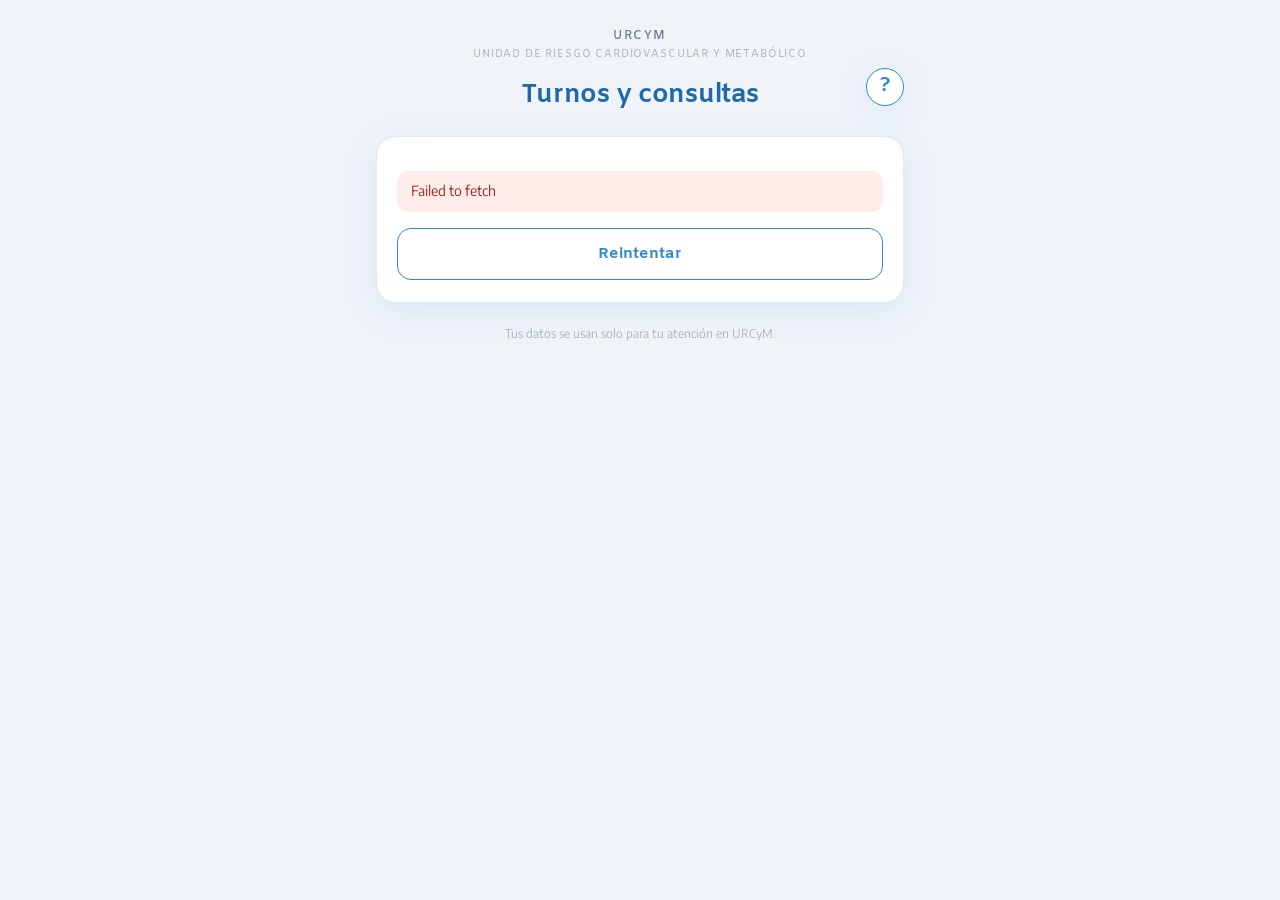
==== index.html @ 59d4a143 "Add files via upload" ====
<!DOCTYPE html>
<html lang="es-AR">
<head>
<meta charset="UTF-8">
<meta name="viewport" content="width=device-width, initial-scale=1, viewport-fit=cover">
<title>Turnos y consultas · URCyM</title>
<meta name="description" content="Videoconsultas, recetas y consultas por mensaje con la Unidad de Riesgo Cardiovascular y Metabólico.">
<meta name="theme-color" content="#3089ca">
<meta name="robots" content="noindex">
<link rel="manifest" href="/manifest-pacientes.json">
<link rel="icon" type="image/png" sizes="32x32" href="/urcym-favicon-32.png">
<link rel="apple-touch-icon" href="/urcym-apple-touch-icon.png">
<meta name="mobile-web-app-capable" content="yes">
<meta name="apple-mobile-web-app-capable" content="yes">
<meta name="apple-mobile-web-app-title" content="URCyM Turnos">
<meta name="apple-mobile-web-app-status-bar-style" content="default">
<link rel="preconnect" href="https://fonts.googleapis.com">
<link href="https://fonts.googleapis.com/css2?family=Amiko:wght@400;600;700&family=Encode+Sans:wght@400;500;600;700&display=swap" rel="stylesheet">
<style>
:root{
  --blue:#3089ca; --blue-dark:#1f6aab; --blue-light:#e8f3fc; --blue-glow:rgba(48,137,202,.18);
  --teal:#4dbcbe; --teal-light:#e0f5f5; --red:#e25247; --red-light:#fdecea;
  --amber:#b7791f; --amber-light:#fbf3e4; --green:#1d9e75; --green-light:#e3f5ee;
  --text:#1a2535; --soft:#6b7a8d; --faint:#aab4bf; --line:rgba(48,137,202,.16);
  --bg:#f0f4f9; --card:#fff; --chip:#f4f7fb;
  --shadow:0 8px 32px rgba(48,137,202,.12);
  --display:'Amiko',system-ui,sans-serif; --main:'Encode Sans',system-ui,sans-serif;
}
*{box-sizing:border-box;margin:0;padding:0}
html,body{background:var(--bg);color:var(--text);font-family:var(--main);font-size:16px;line-height:1.45;-webkit-font-smoothing:antialiased}
body{min-height:100vh;padding:0 0 48px}
button,input,textarea{font:inherit;color:inherit}
.wrap{max-width:560px;margin:0 auto;padding:0 16px}
header{padding:28px 0 18px;text-align:center}
.marca{font-family:var(--display);font-size:12px;font-weight:600;letter-spacing:.12em;text-transform:uppercase;color:var(--soft)}
.marca small{display:block;font-size:10.5px;letter-spacing:.08em;color:var(--faint);margin-top:2px;font-weight:400}
h1{font-family:var(--display);font-size:26px;font-weight:700;color:var(--blue-dark);margin-top:14px;letter-spacing:-.01em}
.sub{color:var(--soft);font-size:14.5px;margin-top:4px}
.card{background:var(--card);border-radius:20px;box-shadow:var(--shadow);border:1px solid var(--line);padding:22px 20px;margin-bottom:14px}
.paso{display:flex;align-items:center;gap:10px;margin-bottom:14px}
.paso .n{width:26px;height:26px;border-radius:50%;background:var(--blue);color:#fff;font-family:var(--display);font-weight:700;font-size:13px;display:flex;align-items:center;justify-content:center;flex:none}
.paso h2{font-family:var(--display);font-size:16.5px;font-weight:700}
.paso .ok{margin-left:auto;font-size:13px;color:var(--blue);background:none;border:none;cursor:pointer;font-weight:600}
.card.cerrada{padding:14px 20px}
.card.cerrada .paso{margin:0}
.card.cerrada .paso .n{background:var(--teal)}
.resumen{font-size:14px;color:var(--soft);margin-left:36px;margin-top:2px}
.card.bloqueada{opacity:.5;pointer-events:none;padding:14px 20px}
.card.bloqueada .paso{margin:0}
.card.bloqueada .paso .n{background:var(--faint)}

.profs{display:grid;gap:10px}
.prof{display:flex;align-items:center;gap:14px;text-align:left;padding:14px;border-radius:14px;border:1.5px solid var(--line);background:var(--chip);cursor:pointer;transition:border-color .15s,background .15s}
.prof:hover{border-color:var(--blue)}
.prof.sel{border-color:var(--blue);background:var(--blue-light);box-shadow:0 0 0 3px var(--blue-glow)}
.avatar{width:44px;height:44px;border-radius:50%;background:var(--blue);color:#fff;display:flex;align-items:center;justify-content:center;font-family:var(--display);font-weight:700;flex:none}
.prof b{display:block;font-size:15.5px}
.prof span{font-size:13px;color:var(--soft)}

.dias{display:flex;gap:8px;overflow-x:auto;padding:2px 2px 10px;scroll-snap-type:x mandatory;-webkit-overflow-scrolling:touch}
.dia{flex:none;scroll-snap-align:start;min-width:72px;padding:10px 8px;border-radius:14px;border:1.5px solid var(--line);background:var(--chip);cursor:pointer;text-align:center}
.dia .dn{font-size:11.5px;text-transform:uppercase;letter-spacing:.06em;color:var(--soft)}
.dia .dd{font-family:var(--display);font-size:21px;font-weight:700;line-height:1.2}
.dia .dm{font-size:11.5px;color:var(--soft)}
.dia.sel{background:var(--blue);border-color:var(--blue);color:#fff}
.dia.sel .dn,.dia.sel .dm{color:rgba(255,255,255,.85)}
.horas{display:flex;flex-wrap:wrap;gap:8px;margin-top:8px}
.hora{padding:10px 16px;border-radius:12px;border:1.5px solid var(--line);background:#fff;cursor:pointer;font-weight:600;font-size:15px}
.hora:hover{border-color:var(--blue)}
.hora.sel{background:var(--blue);border-color:var(--blue);color:#fff}
.vacio{font-size:14px;color:var(--soft);padding:10px 0}

label{display:block;font-size:12px;font-weight:600;letter-spacing:.05em;text-transform:uppercase;color:var(--soft);margin:14px 0 6px}
label:first-child{margin-top:0}
input[type=text],input[type=email],input[type=tel],input[type=date],input[type=url],textarea{width:100%;padding:12px 14px;border-radius:12px;border:1.5px solid var(--line);background:var(--chip);font-size:16px;outline:none;transition:border-color .15s,box-shadow .15s}
input:focus,textarea:focus{border-color:var(--blue);background:#fff;box-shadow:0 0 0 3px var(--blue-glow)}
textarea{resize:vertical;min-height:70px}
.motivos{display:flex;flex-wrap:wrap;gap:8px}
.motivo{display:inline-flex;align-items:center;gap:6px;margin:0;padding:9px 13px;border-radius:999px;border:1.5px solid var(--line);background:#fff;cursor:pointer;font-size:14px;font-weight:500;text-transform:none;letter-spacing:0;color:var(--text)}
.motivo input{width:16px;height:16px;accent-color:var(--blue);margin:0}
.motivo.sel{border-color:var(--blue);background:var(--blue-light);color:var(--blue-dark);font-weight:600}
header{position:relative}
.ayuda-btn{position:absolute;right:0;top:68px;width:38px;height:38px;border-radius:50%;border:1.5px solid var(--blue);background:#fff;color:var(--blue);font-family:var(--display);font-weight:700;font-size:19px;cursor:pointer;box-shadow:var(--shadow)}
.ayuda-btn:hover{background:var(--blue-light)}
.ayuda-bg{position:fixed;inset:0;background:rgba(26,37,53,.45);z-index:50;display:flex;align-items:flex-end;justify-content:center;padding:16px}
@media (min-width:600px){.ayuda-bg{align-items:center}}
.ayuda{background:#fff;border-radius:20px;max-width:520px;width:100%;max-height:85vh;overflow:auto;padding:22px 20px;box-shadow:0 20px 50px rgba(0,0,0,.25)}
.ayuda h2{font-family:var(--display);font-size:19px;color:var(--blue-dark);margin-bottom:12px}
.ayuda ol{padding-left:0;list-style:none;counter-reset:p}
.ayuda li{counter-increment:p;position:relative;padding:0 0 12px 38px;font-size:15px}
.ayuda li::before{content:counter(p);position:absolute;left:0;top:0;width:26px;height:26px;border-radius:50%;background:var(--blue);color:#fff;font-weight:700;font-size:13px;display:flex;align-items:center;justify-content:center}
.ayuda .nota{margin-top:4px}
.aviso-legal{border:1.5px solid #f2c48a;background:#fffaf2;border-radius:14px;padding:12px 14px;margin:16px 0 4px;font-size:13.5px;line-height:1.5}
.aviso-tit{display:block;font-family:var(--display);font-size:14.5px;color:#8a4b0f;margin-bottom:6px}
.aviso-legal ul{padding-left:18px;margin:0}
.aviso-legal li{margin-bottom:6px}
.aviso-legal li.urg{color:#9b2c24}
.aviso-mas{margin:2px 0 6px}.aviso-mas summary{cursor:pointer;color:var(--blue,#2563eb);font-weight:600;font-size:13px;padding:4px 0}.aviso-mas ul{margin-top:6px;font-size:12.5px;color:#475569}
.ir-falta{background:none;border:none;padding:0;color:inherit;font:inherit;text-decoration:underline;cursor:pointer;font-weight:700}
.resalta{animation:resalta 1.4s ease 1}@keyframes resalta{0%,60%{box-shadow:0 0 0 4px rgba(245,158,11,.55);border-radius:12px}100%{box-shadow:none}}
.progreso{margin:0 2px 12px}.progreso-t{display:flex;justify-content:space-between;font-size:12.5px;font-weight:700;color:#475569;margin-bottom:5px}.progreso-t span{font-weight:600;color:#94a3b8}.progreso-b{height:6px;background:#e2e8f0;border-radius:999px;overflow:hidden}.progreso-b i{display:block;height:100%;background:linear-gradient(90deg,#3b82f6,#1d4ed8);border-radius:999px;transition:width .3s}
.aviso-ok{display:flex;gap:8px;align-items:center;margin:10px 0 0;padding-top:10px;border-top:1px solid #f2dcbc;font-size:14.5px;font-weight:700;text-transform:none;letter-spacing:0;color:var(--text);cursor:pointer}
.aviso-ok input{width:20px;height:20px;accent-color:var(--blue);margin:0}
.fila2{display:grid;grid-template-columns:1fr 1fr;gap:10px}
.fila2 label{margin-top:14px}
.dni-row{display:flex;gap:8px}
.dni-row input{flex:1}
.hola{background:var(--teal-light);border-radius:14px;padding:12px 14px;font-size:14.5px;margin-top:12px}
.hola b{font-size:15.5px}
.link{background:none;border:none;color:var(--blue);font-weight:600;cursor:pointer;font-size:14px;padding:0;text-decoration:underline;text-underline-offset:2px}
.nota{font-size:12.5px;color:var(--soft);margin-top:6px}
.honor{font-size:13px;color:var(--soft);margin:0 4px 12px;line-height:1.45}
.honor b{color:var(--text);font-weight:600}
.lugar{display:flex;align-items:center;justify-content:space-between;gap:12px;padding:12px 0;border-top:1px solid var(--line)}
.lugar:first-of-type{margin-top:6px}
.lugar b{display:block;font-size:15.5px}
.lugar span{display:block;font-size:13.5px;color:var(--soft);margin-top:2px}
.wapp{flex-shrink:0;display:inline-flex;align-items:center;gap:6px;padding:9px 14px;border-radius:999px;background:#25d366;color:#fff;font-weight:700;font-size:14px;text-decoration:none}
.wapp::before{content:'💬'}
.mailbtn{flex-shrink:0;display:inline-flex;align-items:center;gap:6px;padding:9px 14px;border-radius:999px;background:var(--blue);color:#fff;font-weight:700;font-size:14px;text-decoration:none}
.mailbtn::before{content:'✉'}
.lugar .mail-dir{display:block;font-size:12.5px;color:var(--soft);word-break:break-all}
.prof.presencial{border-color:#bfe8cf}
.hola-rec{display:flex;align-items:center;justify-content:space-between;gap:10px;background:#fff;border:1.5px solid var(--line);border-radius:14px;padding:10px 14px;margin:0 0 12px;font-size:15px}
.hola-rec .link{font-size:13px;color:var(--soft)}
.mis-btn{display:flex;align-items:center;gap:10px;width:100%;margin:0 0 14px;padding:11px 14px;border-radius:14px;border:1.5px dashed #9cc7e8;background:#f5faff;color:var(--blue-dark,#1f6aab);font:inherit;font-size:14.5px;font-weight:600;cursor:pointer;text-align:left}
.mis-btn span{margin-left:auto;color:var(--faint);font-size:18px}
.primer{display:flex;align-items:center;gap:10px;width:100%;margin:0 0 12px;padding:12px 14px;border-radius:14px;border:2px solid var(--blue);background:var(--blue-light);color:var(--blue-dark,#1f6aab);font:inherit;cursor:pointer;text-align:left}
.primer b{display:block;font-size:15.5px}
.primer small{display:block;font-size:12.5px;color:var(--soft)}
.osde-pegar{width:100%;min-height:96px;font-size:14.5px;line-height:1.45;overflow-wrap:anywhere;white-space:pre-wrap;resize:vertical}
.osde-ok{margin:6px 2px 0;font-size:12.5px;font-weight:600}
.osde-pegar-btn{margin:2px 0 8px}
.fnac-row{display:flex;gap:6px;margin-top:8px;align-items:stretch}
.fnac-row input{width:64px;text-align:center;font-size:17px;padding:10px 6px}
.fnac-row input#fn-a{width:84px}
.fnac-row .btn{flex:1;margin:0}
.despues{display:flex;gap:8px;align-items:flex-start;font-size:13.5px;line-height:1.4;margin:10px 2px 4px;color:var(--ink,#334155);cursor:pointer}
.despues input{margin-top:3px;width:18px;height:18px;flex:0 0 auto}
.cal-rep{position:absolute;left:42px;bottom:10px;border:1.5px solid var(--blue);background:var(--blue-light);color:var(--blue-dark,#1f6aab);border-radius:999px;padding:5px 12px;font:inherit;font-size:13px;font-weight:700;cursor:pointer}
.cal-btns{display:grid;grid-template-columns:1fr 1fr;gap:8px;margin-top:10px}
.cal-btns a,.cal-btns button{display:flex;align-items:center;justify-content:center;gap:6px;padding:10px;border-radius:12px;border:1.5px solid var(--line);background:#fff;color:var(--text);font:inherit;font-size:13.5px;font-weight:600;text-decoration:none;cursor:pointer}
.lugar .dir{display:block;font-size:12.5px;color:var(--soft);margin-top:2px}
.lugar .mapa{display:inline-block;margin-top:4px;font-size:13px;font-weight:600;color:var(--blue);text-decoration:none}
.mis-item{display:flex;align-items:center;gap:12px;padding:12px 0;border-top:1px solid var(--line);text-decoration:none;color:var(--text)}
.mis-item:first-of-type{border-top:0}
.mis-item .ic{font-size:22px;width:30px;text-align:center}
.mis-item b{display:block;font-size:15px}
.mis-item small{display:block;font-size:12.5px;color:var(--soft)}
.mis-item .est{margin-left:auto;font-size:11.5px;font-weight:700;border-radius:999px;padding:3px 9px;white-space:nowrap;background:var(--chip);color:var(--soft)}
.mis-item .est.ok{background:#e7f6ee;color:#15803d}.mis-item .est.pend{background:#fff7e6;color:#b45309}
.arrep-link{display:inline-block;margin-top:8px;color:var(--soft);font-weight:600;font-size:12.5px;border:1px solid var(--line);border-radius:999px;padding:5px 12px;text-decoration:none;background:#fff}
.arrep-link:hover{color:var(--blue);border-color:var(--blue)}
button.arrep-link{cursor:pointer;font-family:inherit}
.sug-wrap{position:relative}
.sug{display:none;position:absolute;left:0;right:0;top:100%;z-index:30;background:#fff;border:1.5px solid var(--blue);border-top:0;border-radius:0 0 12px 12px;box-shadow:0 10px 24px rgba(20,60,100,.14);overflow:hidden}
.sug-it{display:block;width:100%;text-align:left;padding:11px 14px;border:0;border-top:1px solid var(--line);background:#fff;font:inherit;font-size:15px;color:var(--text);cursor:pointer}
.sug-it:first-child{border-top:0}
.sug-it:hover,.sug-it:focus{background:var(--blue-light)}
.sug-it span{color:var(--soft);font-size:13.5px}
.dchips{display:flex;flex-wrap:wrap;gap:6px;margin:8px 0 0}
.dchip{border:1.5px solid var(--line);background:var(--chip);border-radius:999px;padding:5px 11px;font:inherit;font-size:13.5px;font-weight:600;color:var(--text);cursor:pointer}
.dchip.sel{border-color:var(--blue);background:var(--blue-light);color:var(--blue)}
.arrep-link.arm{color:#b42318;border-color:#f3b4ae;background:#fff5f4}
.resumen-turno .fila-r{display:grid;grid-template-columns:1fr auto;column-gap:10px;align-items:start;padding:12px 0;border-top:1px solid var(--line)}
.resumen-turno .fila-r:first-of-type{border-top:0}
.resumen-turno .fila-r .k{grid-column:1 / -1;font-size:11.5px;color:var(--soft);font-weight:700;text-transform:uppercase;letter-spacing:.06em;margin-bottom:3px}
.resumen-turno .fila-r .v{font-size:15.5px;min-width:0}
.resumen-turno .fila-r .cambiar{background:none;border:none;color:var(--blue);font:inherit;font-size:13.5px;font-weight:700;cursor:pointer;padding:2px 0;white-space:nowrap}
.resumen-turno .chip-m{display:inline-block;background:var(--blue-light);color:var(--blue-dark);border-radius:999px;padding:3px 10px;font-size:13px;font-weight:600;margin:0 4px 4px 0}
.seg{display:flex;background:var(--chip);border:1.5px solid var(--line);border-radius:999px;padding:4px;margin:0 0 16px;gap:4px}
.seg button{flex:1;border:none;background:none;border-radius:999px;padding:9px 10px;font:inherit;font-size:14px;font-weight:600;color:var(--soft);cursor:pointer;transition:all .15s}
.seg button.on{background:#fff;color:var(--blue);box-shadow:0 2px 8px rgba(26,37,53,.10)}
.grupo{margin:0 4px 10px;font-size:13px;text-transform:uppercase;letter-spacing:.06em;font-weight:600;color:var(--soft)}
.prof .tag{display:inline-block;margin-top:4px;font-size:11.5px;font-weight:600;color:#0f766e;background:#e6f6f4;border-radius:999px;padding:2px 9px}
.prof .tag.mail{color:#1f6aab;background:var(--blue-light)}
.prof .flecha{margin-left:auto;color:var(--faint);font-size:20px}
.perfil-cab{display:flex;align-items:center;gap:14px;margin-bottom:6px}
.perfil-cab .avatar{width:56px;height:56px;font-size:18px}
.acc{display:flex;align-items:center;gap:12px;width:100%;text-align:left;padding:13px 14px;border-radius:12px;border:1.5px solid var(--line);background:var(--chip);cursor:pointer;font:inherit;color:var(--text);margin-top:8px;text-decoration:none}
.acc:hover{border-color:var(--blue)}
.acc .ico{font-size:22px;width:30px;text-align:center}
.acc b{display:block;font-size:15px;color:var(--text)}
.acc span{display:block;font-size:12.5px;color:var(--soft)}
.tabs.cob{margin-bottom:0}
.falta{display:none;margin:14px 0 -6px;padding:10px 12px;border-radius:12px;background:#fff6e0;border:1px solid #f2d18a;color:#7a5200;font-size:13.5px;line-height:1.4}
.falta.on{display:block}

.btn{display:inline-flex;align-items:center;justify-content:center;gap:8px;width:100%;padding:14px;border-radius:14px;border:none;background:var(--blue);color:#fff;font-family:var(--display);font-size:15.5px;font-weight:700;letter-spacing:.02em;cursor:pointer;box-shadow:0 4px 16px rgba(48,137,202,.28);transition:background .15s,transform .1s;margin-top:16px;text-decoration:none}
.btn:hover{background:var(--blue-dark)}
.btn:active{transform:translateY(1px)}
.btn[disabled]{opacity:.55;cursor:default;box-shadow:none}
.btn.sec{background:#fff;color:var(--blue);border:1.5px solid var(--blue);box-shadow:none}
.btn.mp{background:#009ee3;box-shadow:0 4px 16px rgba(0,158,227,.28)}
.btn.mp:hover{background:#0084c0}
.btn.meet{background:var(--green);box-shadow:0 4px 16px rgba(29,158,117,.28)}
.btn-chico{width:auto;padding:12px 16px;margin:0;font-size:14px}

.montos{display:flex;justify-content:space-between;align-items:baseline;background:var(--blue-light);border-radius:14px;padding:12px 14px;margin-bottom:14px;gap:12px}
.montos .grande{font-family:var(--display);font-size:24px;font-weight:700;color:var(--blue-dark)}
.montos small{display:block;font-size:12.5px;color:var(--soft)}
.tabs{display:grid;grid-template-columns:1fr 1fr;gap:6px;background:var(--chip);border-radius:14px;padding:4px;margin-bottom:14px}
.tabs.uno{grid-template-columns:1fr}
.tab{padding:10px 6px;border-radius:11px;border:none;background:none;cursor:pointer;font-weight:600;font-size:14px;color:var(--soft)}
.tab.sel{background:#fff;color:var(--text);box-shadow:0 1px 6px rgba(26,37,53,.1)}
.datos-tr{border:1.5px dashed var(--line);border-radius:14px;padding:4px 14px}
.dt{display:flex;align-items:center;justify-content:space-between;gap:10px;padding:9px 0;border-bottom:1px solid var(--line)}
.dt:last-child{border-bottom:none}
.dt span{font-size:12px;color:var(--soft);text-transform:uppercase;letter-spacing:.05em}
.dt b{display:block;font-size:15px;word-break:break-all;text-transform:none;letter-spacing:0;color:var(--text)}
.copiar{flex:none;border:1px solid var(--line);background:#fff;border-radius:9px;padding:6px 10px;font-size:12.5px;font-weight:600;color:var(--blue);cursor:pointer}
.archivo{text-transform:none;letter-spacing:0;font-weight:400;color:var(--text);font-size:14px;display:flex;align-items:center;gap:12px;border:1.5px dashed var(--blue);background:var(--blue-light);border-radius:14px;padding:14px;cursor:pointer;margin-top:14px}
.archivo input{display:none}
.archivo .ic{font-size:24px}
.archivo b{display:block;font-size:14.5px;color:var(--blue-dark)}
.archivo span{font-size:12.5px;color:var(--soft);word-break:break-all}
.archivo.lleno{border-style:solid;background:var(--green-light);border-color:var(--green)}
.archivo.lleno b{color:var(--green)}
.prev{width:48px;height:48px;border-radius:8px;object-fit:cover;flex:none}

.error{display:none;background:var(--red-light);color:#9b2c24;border-radius:12px;padding:10px 14px;font-size:14px;margin-top:12px}
.error.on{display:block}
.cargando{display:flex;align-items:center;gap:10px;color:var(--soft);font-size:14px;padding:8px 0}
.spin{width:18px;height:18px;border:2.5px solid var(--blue-light);border-top-color:var(--blue);border-radius:50%;animation:g .8s linear infinite;flex:none}
@keyframes g{to{transform:rotate(360deg)}}

.estado{display:inline-flex;align-items:center;gap:6px;border-radius:999px;padding:5px 12px;font-size:13px;font-weight:700}
.estado.confirmada{background:var(--green-light);color:var(--green)}
.estado.pendiente_pago{background:var(--amber-light);color:var(--amber)}
.estado.vencida,.estado.cancelada{background:var(--red-light);color:var(--red)}
.tabla{width:100%;border-collapse:collapse;margin:12px 0 4px}
.tabla td{padding:7px 0;font-size:15px;border-bottom:1px solid var(--line);vertical-align:top}
.tabla td:first-child{color:var(--soft);font-size:13.5px;width:38%;padding-right:10px}
.tabla tr:last-child td{border-bottom:none}
.tabla b{font-weight:700}
.aviso{border-radius:14px;padding:12px 14px;font-size:14.5px;margin-top:12px}
.aviso.amber{background:var(--amber-light)}
.aviso.verde{background:var(--green-light)}
.aviso.azul{background:var(--blue-light)}
.big-ok{font-size:44px;line-height:1;text-align:center;margin:6px 0 10px}
.centro{text-align:center}
footer{text-align:center;font-size:12px;color:var(--faint);margin-top:22px}
.oculto{display:none!important}
@media (max-width:380px){ .fila2{grid-template-columns:1fr} h1{font-size:23px} }
</style>
</head>
<body>
<div class="wrap">
  <header>
    <button type="button" class="ayuda-btn" id="b-ayuda" aria-label="Ayuda: cómo funciona">?</button>
    <div class="marca">URCyM<small>Unidad de Riesgo Cardiovascular y Metabólico</small></div>
    <h1 id="titulo">Turnos y consultas</h1>
    <p class="sub" id="subtitulo"></p>
  </header>

  <main id="app">
    <div class="card"><div class="cargando"><div class="spin"></div>Cargando…</div></div>
  </main>

  <footer>Tus datos se usan solo para tu atención en URCyM.</footer>
</div>

<script>
/* ═══════════════════ Configuración ═══════════════════ */
var FN_URL = 'https://qdjzetylyojfjdottjrk.supabase.co/functions/v1/video-turnos';
var SB_KEY = 'sb_publishable_qe6L1Uc7mRwsen7lzZlllw_DzOXonwL';

/* ═══════════════════ Utilidades ═══════════════════ */
var $ = function(s, r){ return (r||document).querySelector(s); };
function h(s){ return String(s==null?'':s).replace(/[&<>"']/g, function(c){ return {'&':'&amp;','<':'&lt;','>':'&gt;','"':'&quot;',"'":'&#39;'}[c]; }); }
function pesos(n){ return '$' + Math.round(Number(n)||0).toLocaleString('es-AR'); }
var DIAS_C = ['dom','lun','mar','mié','jue','vie','sáb'];
var MESES_C = ['ene','feb','mar','abr','may','jun','jul','ago','sep','oct','nov','dic'];
function partes(ds){ var p = ds.split('-').map(Number); var d = new Date(p[0], p[1]-1, p[2]); return { dow: DIAS_C[d.getDay()], dia: p[2], mes: MESES_C[p[1]-1] }; }
function iniciales(nombre){ return nombre.replace(/^(Dra?\.?\s+)/i,'').split(/\s+/).filter(Boolean).slice(0,2).map(function(w){return w[0];}).join('').toUpperCase(); }

async function api(body){
  var r = await fetch(FN_URL, { method:'POST', headers:{ 'Content-Type':'application/json', apikey: SB_KEY }, body: JSON.stringify(body) });
  var j = await r.json().catch(function(){ return {}; });
  if(!r.ok) throw new Error(j.error || 'No pudimos conectarnos. Revisá tu internet y probá de nuevo.');
  return j;
}
async function apiForm(fd){
  var r = await fetch(FN_URL, { method:'POST', headers:{ apikey: SB_KEY }, body: fd });
  var j = await r.json().catch(function(){ return {}; });
  if(!r.ok) throw new Error(j.error || 'No pudimos conectarnos. Revisá tu internet y probá de nuevo.');
  return j;
}
function mostrarError(el, e){ el.textContent = (e && e.message) || String(e); el.classList.add('on'); }
function limpiarError(el){ el.textContent=''; el.classList.remove('on'); }

/* Comprime fotos grandes antes de subirlas (los PDF van tal cual) */
async function prepararArchivo(f){
  if(!f || !/^image\/(jpeg|png|webp)$/.test(f.type) || f.size < 900*1024) return f;
  try{
    var bmp = await createImageBitmap(f);
    var esc = Math.min(1, 1800 / Math.max(bmp.width, bmp.height));
    var c = document.createElement('canvas'); c.width = Math.round(bmp.width*esc); c.height = Math.round(bmp.height*esc);
    c.getContext('2d').drawImage(bmp, 0, 0, c.width, c.height);
    var blob = await new Promise(function(res){ c.toBlob(res, 'image/jpeg', 0.82); });
    if(!blob || blob.size >= f.size) return f;
    return new File([blob], (f.name||'comprobante').replace(/\.\w+$/, '') + '.jpg', { type:'image/jpeg' });
  }catch(e){ return f; }
}
function copiar(txt, btn){
  var fin = function(){ var o = btn.textContent; btn.textContent = '¡Copiado!'; setTimeout(function(){ btn.textContent = o; }, 1400); };
  if(navigator.clipboard && navigator.clipboard.writeText) navigator.clipboard.writeText(txt).then(fin, fin);
  else { var t = document.createElement('textarea'); t.value = txt; document.body.appendChild(t); t.select(); try{ document.execCommand('copy'); }catch(e){} t.remove(); fin(); }
}
/* Bloque de datos de transferencia + selector de archivo (se usa para seña y saldo) */
function htmlTransferencia(tr){
  var filas = [];
  if(tr.alias) filas.push(['Alias', tr.alias]);
  if(tr.cbu) filas.push(['CBU / CVU', tr.cbu]);
  if(tr.titular) filas.push(['Titular', tr.titular]);
  if(tr.cuit) filas.push(['CUIL', tr.cuit]);
  if(tr.banco) filas.push(['Banco', tr.banco]);
  if(!filas.length) return '<p class="nota">Pedí los datos para transferir respondiendo el mail de confirmación o por WhatsApp.</p>';
  return '<div class="datos-tr">' + filas.map(function(f){
    var copiable = f[0] === 'Alias' || f[0] === 'CBU / CVU';
    return '<div class="dt"><div><span>'+h(f[0])+'</span><b>'+h(f[1])+'</b></div>' + (copiable ? '<button type="button" class="copiar" data-copiar="'+h(f[1])+'">Copiar</button>' : '') + '</div>';
  }).join('') + '</div>';
}
function htmlArchivo(id){
  return '<label class="archivo" id="'+id+'-box"><input type="file" id="'+id+'" accept="image/*,application/pdf">'
    + '<div class="ic" id="'+id+'-ic">📎</div><div><b id="'+id+'-t">Adjuntá el comprobante</b><span id="'+id+'-s">Foto o captura de pantalla, o PDF</span></div></label>';
}
function engancharArchivo(id, alCambiar){
  var inp = $('#'+id), box = $('#'+id+'-box');
  inp.addEventListener('change', function(){
    var f = inp.files && inp.files[0];
    if(!f){ alCambiar(null); return; }
    box.classList.add('lleno');
    $('#'+id+'-t').textContent = 'Comprobante listo ✓';
    $('#'+id+'-s').textContent = f.name + ' · tocá para cambiarlo';
    var ic = $('#'+id+'-ic');
    if(/^image\//.test(f.type) && window.URL){ ic.innerHTML = '<img class="prev" alt="" src="'+URL.createObjectURL(f)+'">'; }
    else ic.textContent = '📄';
    alCambiar(f); guardarBorrador();
  });
}
document.addEventListener('click', function(e){
  var b = e.target.closest('[data-copiar]'); if(b) copiar(b.getAttribute('data-copiar'), b);
});

/* ═══════════════════ Flujo de reserva ═══════════════════ */
var S = { cfg:null, prof:null, dias:[], fecha:null, hora:null, pac:null, dniOk:null, otroMail:false, metodo:null, archivo:null, enviando:false };
S.render = function(){ render(); };
S.onDatos = function(d){
  S.dniOk = d; S.metodo = S.prof.comprobante ? 'comprobante' : 'mercadopago'; S.archivo = null; render();
  var ult = $('#seccion-sena'); if(ult && ult.scrollIntoView) ult.scrollIntoView({ behavior:'smooth', block:'start' });
};

function iniciarReserva(cfg, profId){
  AYUDA = 'video'; FLUJO = 'video';
  S.cfg = Object.assign({}, cfg, { profs: cfg.profs.filter(function(p){ return p.video; }) });
  S.prof = null; S.fecha = S.hora = null; S.dniOk = null; S.motivos = []; S.acepto = false; S.editMotivos = false;
  $('#titulo').textContent = 'Videoconsulta';
  $('#subtitulo').textContent = 'Elegí día y horario, aboná la seña y listo.';
  if(!S.cfg.activo || !S.cfg.profs.length){
    $('#app').innerHTML = '<div class="card centro"><div class="big-ok">🗓️</div><p>En este momento no hay turnos por videollamada disponibles para sacar online.</p><p class="nota" style="margin-top:8px">Comunicate con el consultorio para coordinar.</p></div>';
    return;
  }
  if(profId) S.prof = S.cfg.profs.find(function(p){ return p.id === profId; }) || null;
  if(!S.prof && S.cfg.profs.length === 1 && !OTRAS_PROF.length) S.prof = S.cfg.profs[0];
  render();
  if(S.prof) cargarSlots();
}

function render(){
  var paso = !S.prof ? 1 : !S.hora ? 2 : !S.dniOk ? 3 : 4;
  var html = '';
  // 1 · Profesional (las otras especialistas también atienden por video: el turno se pide por mail)
  var variosV = S.cfg.profs.length > 1 || OTRAS_PROF.length > 0;
  if(paso === 4){
    // Antes de pagar: todo lo elegido en un resumen, con opción de cambiar cada cosa
    $('#app').innerHTML = barraVolver() + htmlProgreso(variosV ? 4 : 3, variosV ? ['Profesional','Día y horario','Tus datos','Pago'] : ['Día y horario','Tus datos','Pago']) + htmlResumenTurno(variosV) + htmlSena(variosV ? 2 : 1);
    enganchar(4); engancharResumen(); guardarBorrador();
    return;
  }
  if(variosV){
    if(paso === 1){
      html += '<section class="card"><div class="paso"><div class="n">1</div><h2>¿Con quién?</h2></div><div class="profs">'
        + S.cfg.profs.map(function(p){
          return '<button class="prof" data-prof="'+p.id+'"><div class="avatar">'+h(iniciales(p.nombre))+'</div><div><b>'+h(p.nombre)+'</b><span>Videoconsulta · '+pesos(p.arancel)+'</span></div></button>';
        }).join('') + '</div>'
        + (OTRAS_PROF.length ? '<p class="grupo" style="margin:16px 2px 8px">Otras especialistas · turno por mail</p><div class="profs">'
          + OTRAS_PROF.map(function(p){
            return '<a class="prof" style="text-decoration:none;color:inherit" href="'+linkMailTurno(p)+'"><div class="avatar" style="background:#5b8fb9">'+h(iniciales(p.nombre))+'</div><div><b>'+h(p.nombre)+'</b><span>'+h(p.esp)+'</span><span class="mail-dir" style="display:block;font-size:12px;color:var(--blue)">✉ '+h(p.mail)+'</span></div></a>';
          }).join('') + '</div>' : '')
        + '</section>';
    } else {
      html += '<section class="card cerrada"><div class="paso"><div class="n">✓</div><h2>'+h(S.prof.nombre)+'</h2><button class="ok" data-volver="1">Cambiar</button></div></section>';
    }
  } else {
    html += '<section class="card cerrada"><div class="paso"><div class="avatar" style="width:34px;height:34px;font-size:13px">'+h(iniciales(S.prof.nombre))+'</div><h2>'+h(S.prof.nombre)+'</h2></div></section>';
  }
  var nro = variosV ? 1 : 0;
  // 2 · Día y hora
  if(paso < 2) html += cardBloqueada(nro+1, 'Día y horario');
  else if(paso === 2) html += '<section class="card"><div class="paso"><div class="n">'+(nro+1)+'</div><h2>Elegí día y horario</h2></div><div id="slots"><div class="cargando"><div class="spin"></div>Buscando horarios libres…</div></div></section>';
  else {
    var pp = partes(S.fecha);
    html += '<section class="card cerrada"><div class="paso"><div class="n">✓</div><h2>'+cap(S.diaEtiqueta)+' · '+h(S.hora)+' h</h2><button class="ok" data-volver="2">Cambiar</button></div></section>';
  }
  // 3 · Datos
  if(paso < 3) html += cardBloqueada(nro+2, 'Tus datos');
  else if(paso === 3) html += htmlDatos(nro+2);
  else html += '<section class="card cerrada"><div class="paso"><div class="n">✓</div><h2>'+h(S.dniOk.resumen)+'</h2><button class="ok" data-volver="3">Cambiar</button></div></section>';
  // 4 · Seña
  if(paso < 4) html += cardBloqueada(nro+3, 'Seña');
  else html += htmlSena(nro+3);
  $('#app').innerHTML = barraVolver() + htmlProgreso(variosV ? paso : paso - 1, variosV ? ['Profesional','Día y horario','Tus datos','Pago'] : ['Día y horario','Tus datos','Pago']) + html;
  enganchar(paso); guardarBorrador();
}
function cap(s){ return s ? s.charAt(0).toUpperCase() + s.slice(1) : ''; }
function htmlProgreso(actual, nombres){
  var n = nombres.length, k = Math.min(Math.max(actual, 1), n);
  return '<div class="progreso" aria-label="Paso ' + k + ' de ' + n + '"><div class="progreso-t">Paso ' + k + ' de ' + n + ' · ' + h(nombres[k - 1]) + (k < n ? '<span>Sigue: ' + h(nombres[k]) + '</span>' : '') + '</div><div class="progreso-b"><i style="width:' + Math.round(100 * k / n) + '%"></i></div></div>';
}
function htmlResumenTurno(variosV){
  var mot = S.motivos || [];
  var editMot = !!S.editMotivos;
  return '<section class="card resumen-turno" id="seccion-resumen"><div class="paso"><div class="n">1</div><h2>Revisá tu turno</h2></div>'
    + '<div class="fila-r"><div class="k">Profesional</div><div class="v"><b>'+h(S.prof.nombre)+'</b></div>'+(variosV ? '<button class="cambiar" data-volver="1">Cambiar</button>' : '')+'</div>'
    + '<div class="fila-r"><div class="k">Día y hora</div><div class="v"><b>'+h(cap(S.diaEtiqueta))+' · '+h(S.hora)+' h</b><br><span class="nota" style="margin:0;font-size:12.5px">Videollamada por Google Meet · hora argentina</span></div><button class="cambiar" data-volver="2">Cambiar fecha</button></div>'
    + ((CFG && CFG.motivos && CFG.motivos.length) ? '<div class="fila-r"><div class="k">Motivo</div><div class="v">'
      + (editMot ? htmlMotivos(S).replace('<label style="margin-top:16px">', '<label style="margin-top:0">') + '<div class="error" id="e-mot"></div><button class="btn btn-chico" id="b-mot-ok" style="margin-top:10px">Listo</button>'
        : (mot.length ? mot.map(function(m){ return '<span class="chip-m">'+h(m)+'</span>'; }).join('') : '<span class="nota">Sin motivo</span>'))
      + '</div>'+(editMot ? '' : '<button class="cambiar" id="b-mot">Cambiar</button>')+'</div>' : '')
    + '<div class="fila-r"><div class="k">Paciente</div><div class="v">'+h(S.dniOk.resumen)+'</div><button class="cambiar" data-volver="3">Cambiar</button></div>'
    + '</section>';
}
function engancharResumen(){
  var bm = $('#b-mot'); if(bm) bm.onclick = function(){ S.editMotivos = true; render(); var r = $('#seccion-resumen'); if(r && r.scrollIntoView) r.scrollIntoView({ behavior:'smooth', block:'start' }); };
  document.querySelectorAll('#seccion-resumen [data-motivo]').forEach(function(c){ c.onchange = function(){
    var n = document.querySelectorAll('#seccion-resumen [data-motivo]:checked').length;
    if(n > 3){ c.checked = false; return; }
    c.parentNode.classList.toggle('sel', c.checked);
    document.querySelectorAll('#seccion-resumen [data-motivo]').forEach(function(o){ if(!o.checked){ o.disabled = n >= 3; o.parentNode.style.opacity = n >= 3 ? .45 : 1; } });
  }; });
  var ok = $('#b-mot-ok'); if(ok) ok.onclick = function(){
    var mot = Array.prototype.map.call(document.querySelectorAll('#seccion-resumen [data-motivo]:checked'), function(c){ return c.value; });
    if(!mot.length) return mostrarError($('#e-mot'), 'Elegí al menos un motivo de consulta.');
    S.motivos = mot; S.dniOk.motivos = JSON.stringify(mot); S.editMotivos = false; render();
  };
}
function cardBloqueada(n, t){ return '<section class="card bloqueada"><div class="paso"><div class="n">'+n+'</div><h2>'+h(t)+'</h2></div></section>'; }

function enganchar(paso){
  document.querySelectorAll('[data-prof]').forEach(function(b){
    b.onclick = function(){ S.prof = S.cfg.profs.find(function(p){ return p.id === b.dataset.prof; }); S.fecha = S.hora = null; render(); cargarSlots(); };
  });
  document.querySelectorAll('[data-volver]').forEach(function(b){
    b.onclick = function(){
      var v = +b.dataset.volver;
      if(v === 1){ S.prof = null; S.fecha = S.hora = null; render(); }
      if(v === 2){ S.hora = null; render(); cargarSlots(); }
      if(v === 3){ S.dniOk = null; render(); }
    };
  });
  if(paso === 3) engancharDatos();
  if(paso === 4) engancharSena();
}

/* ── Paso 2: horarios ── */
async function cargarSlots(){
  var box = $('#slots'); if(!box) return;
  try{
    var r = await api({ accion:'slots', prof:S.prof.id });
    S.dias = r.dias || [];
  }catch(e){
    box.innerHTML = '<div class="error on">'+h(e.message)+'</div><button class="btn sec" id="re-slots">Reintentar</button>';
    $('#re-slots').onclick = function(){ render(); cargarSlots(); };
    return;
  }
  if(!S.dias.length){
    box.innerHTML = '<p class="vacio">Por ahora no quedan horarios libres para videollamada con '+h(S.prof.nombre)+'. Probá de nuevo en unos días o comunicate con el consultorio.</p>';
    return;
  }
  if(!S.fecha || !S.dias.some(function(d){ return d.fecha === S.fecha; })) S.fecha = S.dias[0].fecha;
  pintarSlots();
}
function pintarSlots(){
  var box = $('#slots'); if(!box) return;
  var dia = S.dias.find(function(d){ return d.fecha === S.fecha; });
  var pri = S.dias.find(function(d){ return d.horas && d.horas.length; });
  box.innerHTML = (pri ? '<button class="primer" id="b-primer"><span style="font-size:22px">⚡</span><span><b>Primer turno: '+h(cap(pri.etiqueta))+' · '+h(pri.horas[0])+' h</b><small>Tocá para elegirlo directo</small></span></button>' : '')
    + '<div class="dias" role="listbox" aria-label="Días disponibles">' + S.dias.map(function(d){
      var p = partes(d.fecha);
      return '<button class="dia'+(d.fecha===S.fecha?' sel':'')+'" data-fecha="'+d.fecha+'" aria-selected="'+(d.fecha===S.fecha)+'"><div class="dn">'+p.dow+'</div><div class="dd">'+p.dia+'</div><div class="dm">'+p.mes+'</div></button>';
    }).join('') + '</div>'
    + '<div class="nota" style="margin-top:2px">'+h(cap(dia.etiqueta))+' · hora argentina</div>'
    + '<div class="horas">' + dia.horas.map(function(t){ return '<button class="hora" data-hora="'+t+'">'+t+'</button>'; }).join('') + '</div>';
  box.querySelectorAll('[data-fecha]').forEach(function(b){ b.onclick = function(){ S.fecha = b.dataset.fecha; pintarSlots(); }; });
  var bp = $('#b-primer'); if(bp) bp.onclick = function(){ S.fecha = pri.fecha; S.hora = pri.horas[0]; S.diaEtiqueta = pri.etiqueta; render(); var dni = $('#f-dni'); if(dni) setTimeout(function(){ dni.focus(); }, 50); };
  box.querySelectorAll('[data-hora]').forEach(function(b){ b.onclick = function(){
    S.hora = b.dataset.hora; S.diaEtiqueta = dia.etiqueta; render();
    var dni = $('#f-dni'); if(dni) setTimeout(function(){ dni.focus(); }, 50);
  }; });
  var sel = box.querySelector('.dia.sel'); if(sel && sel.scrollIntoView) sel.scrollIntoView({ block:'nearest', inline:'nearest' });
}

/* ── Paso 3: datos ── */
function htmlDatos(n, st, opt){
  st = st || S; opt = opt || { motivo:true, mailNota:"Ahí te llega la confirmación y el link de la videollamada." };
  var p = st.pac;
  var x = '<section class="card"><div class="paso"><div class="n">'+n+'</div><h2>Tus datos</h2></div>'
    + '<label for="f-dni">DNI <span style="text-transform:none;letter-spacing:0;font-weight:400">(solo números, sin puntos)</span></label><div class="dni-row"><input type="text" id="f-dni" inputmode="numeric" autocomplete="off" placeholder="Ej.: 30111222" value="'+h(p ? p.dni : (REC && REC.dni ? REC.dni : ''))+'"><button class="btn btn-chico" id="b-dni">Seguir</button></div>';
  if(p && p.existe){
    x += '<div class="hola"><b>¡Hola, '+h(p.nombre)+'! 👋</b><br>Ya te tenemos registrada/o, no hace falta que completes tus datos.'
      + (p.tiene_email && !st.otroMail ? '<br>Te mandamos la confirmación a <b>'+h(p.email_mask)+'</b> · <button class="link" id="b-otro">usar otro mail</button>' : '') + '</div>';
    if(!p.tiene_email || st.otroMail) x += '<label for="f-email">Mail para la confirmación</label><input type="email" id="f-email" autocomplete="email" placeholder="tu@mail.com">';
    if(opt.motivo) x += htmlMotivos(st);
    x += '<div class="error" id="e-datos"></div><button class="btn" id="b-datos">Continuar</button>';
  } else if(p && !p.existe){
    x += '<p class="nota" style="margin-top:10px">Es tu primera consulta: completá estos datos una sola vez.</p>'
      + '<div class="fila2"><div><label for="f-nombre">Nombre</label><input type="text" id="f-nombre" autocomplete="given-name"></div>'
      + '<div><label for="f-apellido">Apellido</label><input type="text" id="f-apellido" autocomplete="family-name"></div></div>'
      + '<div class="fila2"><div><label for="f-nac">Fecha de nacimiento</label><input type="text" id="f-nac" inputmode="numeric" autocomplete="bday" placeholder="dd/mm/aaaa" maxlength="10"></div>'
      + '<div><label for="f-tel">Celular</label><input type="tel" id="f-tel" autocomplete="tel" placeholder="11 2345-6789"></div></div>'
      + '<label for="f-email">Mail</label><input type="email" id="f-email" autocomplete="email" placeholder="tu@mail.com"><p class="nota">'+h(opt.mailNota)+'</p>'
      + (opt.motivo ? htmlMotivos(st) : '')
      + '<div class="error" id="e-datos"></div><button class="btn" id="b-datos">Continuar</button>';
  } else {
    x += '<div class="error" id="e-dni"></div>';
  }
  return x + '</section>';
}
function engancharDatos(st){
  st = st || S;
  var inp = $('#f-dni'), b = $('#b-dni');
  var buscar = async function(){
    var dni = inp.value.replace(/\D/g,'');
    var e = $('#e-dni') || $('#e-datos');
    if(dni.length < 6 || dni.length > 9){ if(e) mostrarError(e, 'Escribí tu DNI sin puntos (7 u 8 números).'); return; }
    if(st.pac && st.pac.dni === dni) return;
    var mio = st._busqN = (st._busqN || 0) + 1;   // si el paciente escribe otro DNI mientras busca, esta respuesta se descarta
    b.disabled = true; b.innerHTML = '<div class="spin" style="border-top-color:#fff;border-color:rgba(255,255,255,.35)"></div>';
    try{
      var r = await api({ accion:'dni', dni:dni });
      if(mio !== st._busqN) return;
      r.dni = dni; st.pac = r; st.otroMail = false;
      if(r.existe) recordarPaciente(dni, r.nombre);
      st.render();
      var foco = $('#f-nombre') || $('#f-email') || $('#b-datos'); if(foco) foco.focus();
    }catch(err){ if(mio !== st._busqN) return; b.disabled = false; b.textContent = 'Seguir'; if(e) mostrarError(e, err); }
  };
  b.onclick = buscar;
  inp.addEventListener('keydown', function(ev){ if(ev.key === 'Enter') buscar(); });
  if(!st.pac && REC && REC.dni && inp.value === REC.dni){ b.textContent = 'Seguir'; b.focus(); }   // DNI recordado: un toque en "Seguir"
  inp.addEventListener('input', function(){
    var limpio = inp.value.replace(/\D/g,'').slice(0, 9);
    if(b.disabled){ st._busqN = (st._busqN || 0) + 1; b.disabled = false; b.textContent = 'Seguir'; }
    if(inp.value !== limpio){ inp.value = limpio; var ed = $('#e-dni') || $('#e-datos'); if(ed) mostrarError(ed, 'Escribí el DNI sin puntos ni espacios: ya los sacamos por vos 👍'); }
    if(st.pac && inp.value.replace(/\D/g,'') !== st.pac.dni){ st.pac = null; var v = inp.value; st.render(); var i2 = $('#f-dni'); i2.value = v; i2.focus(); } });
  engancharFechaNac();
  var bo = $('#b-otro'); if(bo) bo.onclick = function(){ guardarMotivos(st); st.otroMail = true; st.render(); $('#f-email').focus(); };
  document.querySelectorAll('[data-motivo]').forEach(function(c){ c.onchange = function(){
    var marc = document.querySelectorAll('[data-motivo]:checked');
    if(marc.length > 3){ c.checked = false; }
    var n = document.querySelectorAll('[data-motivo]:checked').length;
    document.querySelectorAll('[data-motivo]').forEach(function(o){ if(!o.checked){ o.disabled = n >= 3; o.parentNode.style.opacity = n >= 3 ? .45 : 1; } });
    c.parentNode.classList.toggle('sel', c.checked);
    guardarMotivos(st);
  }; });
  var bd = $('#b-datos');
  if(bd) bd.onclick = function(){
    var e = $('#e-datos'); limpiarError(e);
    var p = st.pac, d = { dni:p.dni };
    var mot = Array.prototype.map.call(document.querySelectorAll('[data-motivo]:checked'), function(c){ return c.value; });
    if(document.querySelector('[data-motivo]') && !mot.length){
      mostrarError(e, 'Elegí al menos un motivo de consulta.');
      var mb = document.querySelector('.motivos'); if(mb && mb.scrollIntoView) mb.scrollIntoView({ behavior:'smooth', block:'center' });
      return;
    }
    if(mot.length) d.motivos = JSON.stringify(mot);
    var mail = $('#f-email') ? $('#f-email').value.trim() : '';
    var okMail = /^[^\s@]+@[^\s@]+\.[^\s@]{2,}$/;
    if(p.existe){
      if(($('#f-email')) && !okMail.test(mail)) return mostrarError(e, 'Revisá el mail.');
      if(mail) d.email = mail;
      d.resumen = p.nombre + ' · DNI ' + p.dni;
    } else {
      d.nombre = $('#f-nombre').value.trim(); d.apellido = $('#f-apellido').value.trim();
      var fn = fechaNacISO($('#f-nac').value);
      if(fn === false) return mostrarError(e, 'Revisá la fecha de nacimiento: escribila como 04/05/1980.');
      d.fecha_nac = fn || ''; d.telefono = $('#f-tel').value.trim(); d.email = mail;
      if(!d.nombre || !d.apellido) return mostrarError(e, 'Completá nombre y apellido.');
      if(d.telefono.replace(/\D/g,'').length < 8) return mostrarError(e, 'Completá un celular de contacto.');
      if(!okMail.test(mail)) return mostrarError(e, 'Revisá el mail: ahí te mandamos la confirmación.');
      d.resumen = d.nombre + ' ' + d.apellido + ' · DNI ' + p.dni;
    }
    st.onDatos(d);
  };
}

// "04051980" / "4/5/80" → "1980-05-04"; '' si está vacía; false si no es una fecha válida
function fechaNacISO(t){
  t = String(t || '').trim(); if(!t) return '';
  var iso = t.match(/^(\d{4})\D(\d{1,2})\D(\d{1,2})$/); if(iso) t = iso[3] + '/' + iso[2] + '/' + iso[1];
  var m = t.match(/^(\d{1,2})\D+(\d{1,2})\D+(\d{2,4})$/) || t.replace(/\D/g, '').match(/^(\d{2})(\d{2})(\d{4})$/);
  if(!m) return false;
  var d = +m[1], mo = +m[2], y = +m[3]; if(y < 100) y += (y > new Date().getFullYear() % 100 ? 1900 : 2000);
  var f = new Date(y, mo - 1, d); if(f.getFullYear() !== y || f.getMonth() !== mo - 1 || f.getDate() !== d) return false;
  if(y < 1900 || f > new Date()) return false;
  return y + '-' + String(mo).padStart(2, '0') + '-' + String(d).padStart(2, '0');
}
function engancharFechaNac(){
  var i = $('#f-nac'); if(!i) return;
  i.addEventListener('input', function(ev){
    if((ev.inputType && /delete/.test(ev.inputType)) || /^\d{4}\D/.test(i.value)) return;
    var n = i.value.replace(/\D/g, '').slice(0, 8);
    i.value = n.length > 4 ? n.slice(0, 2) + '/' + n.slice(2, 4) + '/' + n.slice(4) : n.length > 2 ? n.slice(0, 2) + '/' + n.slice(2) : n;
  });
}
function htmlMotivos(st){
  var lista = (CFG && CFG.motivos) || [];
  if(!lista.length) return '';
  var sel = st.motivos || [];
  return '<label style="margin-top:16px">Motivo de la consulta <span style="text-transform:none;letter-spacing:0;font-weight:400">(elegí al menos 1 · hasta 3)</span></label>'
    + '<div class="motivos">' + lista.map(function(m){
      var on = sel.indexOf(m) >= 0, lleno = sel.length >= 3 && !on;
      return '<label class="motivo'+(on?' sel':'')+'"'+(lleno?' style="opacity:.45"':'')+'><input type="checkbox" data-motivo value="'+h(m)+'"'+(on?' checked':'')+(lleno?' disabled':'')+'>'+h(m)+'</label>';
    }).join('') + '</div>';
}
function guardarMotivos(st){ st.motivos = Array.prototype.map.call(document.querySelectorAll('[data-motivo]:checked'), function(c){ return c.value; }); }

/* ── Aclaraciones médico-legales (se aceptan antes de pagar) ── */
var AVISO_VERSION = 'v2-2026-10';
var URGENCIA = '<b>No es un servicio de urgencias.</b> Si tenés <b>dolor de pecho, falta de aire, mareos o desmayos</b>, no esperes: andá <b>inmediatamente a la guardia</b> más cercana o llamá al <b>107</b>.';
// Texto definido por URCyM (el mismo para los tres servicios)
function textosAviso(tipo){
  return (tipo === 'video' ? [
    'Con la seña tu turno queda <b>confirmado</b>. El resto lo podés pagar cuando quieras, hasta el momento de la consulta.',
    '<b>Cancelación:</b> podés cancelar desde el link de tu turno hasta <b>24 h antes</b>, eligiendo reprogramar (lo abonado queda a cuenta) o la devolución (dejás tu alias o CBU y te lo devolvemos dentro de las 24 h). <b>Pasado ese plazo no se puede cancelar ni reprogramar, y lo abonado no se devuelve.</b>'
  ] : []).concat([
    'Las videoconsultas son <b>turnos programados</b> para la atención de patologías cardiometabólicas. ' + URGENCIA,
    'Pedir una receta, hacer una consulta por mensaje o solicitar que se complete una planilla o un apto es un <b>acto médico</b>: el profesional revisa tu historia clínica y tu tratamiento antes de emitir la indicación y asume la responsabilidad médico-legal. <b>Por eso tiene honorarios.</b>',
    'Toda consulta queda registrada en tu <b>historia clínica</b>, con la misma confidencialidad y secreto profesional que una consulta presencial (Ley 26.529 de Derechos del Paciente y Ley 25.326 de Protección de Datos Personales).'
  ]);
}
var URGENCIA_CORTA = '<b>No es una urgencia:</b> si tenés dolor de pecho, falta de aire o desmayos, andá a la guardia o llamá al <b>107</b>.';
function htmlAviso(tipo, st){
  var clave = (tipo === 'video'
    ? ['<b>Cancelación:</b> hasta 24 h antes, desde el link de tu turno (reprogramás o te devolvemos lo abonado). Después ya no se puede.']
    : ['Es un <b>acto médico</b> con honorarios: el profesional revisa tu historia clínica antes de responder.']);
  return '<div class="aviso-legal"><b class="aviso-tit">Antes de confirmar</b><ul>' + clave.map(function(t){ return '<li>'+t+'</li>'; }).join('') + '<li class="urg">' + URGENCIA_CORTA + '</li></ul>'
    + '<details class="aviso-mas"><summary>Ver todas las condiciones</summary><ul>' + textosAviso(tipo).map(function(t){ return '<li>'+t+'</li>'; }).join('') + '</ul></details>'
    + '<label class="aviso-ok" id="lbl-acepto"><input type="checkbox" id="f-acepto"'+(st.acepto?' checked':'')+'> Leí y acepto las condiciones</label></div>';
}
function engancharAviso(st, alCambiar){
  var c = $('#f-acepto'); if(!c) return;
  c.onchange = function(){ st.acepto = c.checked; alCambiar(); };
}

/* ── Paso 4: seña ── */
function htmlSena(n){
  var P = S.prof;
  var total = !!(S.total && P.saldo > 0);
  var monto = total ? P.arancel : P.sena;
  var x = '<section class="card" id="seccion-sena"><div class="paso"><div class="n">'+n+'</div><h2>'+(total ? 'Pago de la consulta' : 'Seña para confirmar')+'</h2></div>';
  if(P.saldo > 0) x += '<p style="font-size:13px;font-weight:700;color:var(--soft);text-transform:uppercase;letter-spacing:.05em;margin:0 0 6px">¿Cuánto pagás ahora?</p>'
    + '<div class="tabs" style="margin-bottom:12px"><button class="tab'+(total?'':' sel')+'" data-total="0">Solo la seña · '+pesos(P.sena)+'</button><button class="tab'+(total?' sel':'')+'" data-total="1">Todo · '+pesos(P.arancel)+'</button></div>';
  x += total
    ? '<div class="montos"><div><small>Consulta completa</small><div class="grande">'+pesos(P.arancel)+'</div></div><div style="text-align:right"><small>Seña '+pesos(P.sena)+' + saldo '+pesos(P.saldo)+'</small><small>No pagás nada después ✓</small></div></div>'
    : '<div class="montos"><div><small>Seña ('+S.cfg.sena_pct+'%)</small><div class="grande">'+pesos(P.sena)+'</div></div>'
      + '<div style="text-align:right"><small>Consulta '+pesos(P.arancel)+'</small><small>'+(P.saldo>0 ? 'El resto ('+pesos(P.saldo)+') cuando quieras, antes de la consulta' : '')+'</small></div></div>';
  x += '<p class="nota" style="font-size:13.5px;margin:-4px 0 12px">✓ Con '+(total ? 'el pago' : 'la seña')+' tu turno queda <b>confirmado</b>.</p>';
  var metodos = [];
  if(P.comprobante) metodos.push(['comprobante','🏦 Transferencia']);
  if(P.mp) metodos.push(['mercadopago','Mercado Pago']);
  x += '<div class="tabs'+(metodos.length===1?' uno':'')+'">' + metodos.map(function(m){ return '<button class="tab'+(S.metodo===m[0]?' sel':'')+'" data-metodo="'+m[0]+'">'+m[1]+'</button>'; }).join('') + '</div>';
  if(S.metodo === 'comprobante'){
    x += '<p style="font-size:14.5px;margin-bottom:10px">Transferí <b>'+pesos(monto)+'</b> a:<br><span class="nota" style="font-size:12.5px">Podés ir a la app de tu banco y volver: lo que cargaste queda guardado en este celular.</span></p>' + htmlTransferencia(P.transferencia) + htmlArchivo('f-comp')
      + htmlAviso('video', S) + '<div class="falta" id="falta-sena"></div><div class="error" id="e-sena"></div><button class="btn" id="b-confirmar" disabled>Confirmar turno</button>'
      + '<p class="nota centro">Al confirmar, el turno queda reservado y te llega un mail.</p>';
  } else {
    x += '<p style="font-size:14.5px">Vas a pagar <b>'+pesos(monto)+'</b> con Mercado Pago (tarjeta, dinero en cuenta, etc.). Cuando se acredite, el turno se confirma solo y te llega un mail.</p>'
      + '<p class="nota">Tenés '+S.cfg.mp_vencimiento_min+' minutos para pagar; si no, el horario se libera.</p>'
      + htmlAviso('video', S) + '<div class="falta" id="falta-sena"></div><div class="error" id="e-sena"></div><button class="btn mp" id="b-confirmar">'+(total ? 'Pagar '+pesos(monto)+' con Mercado Pago' : 'Pagar la seña con Mercado Pago')+'</button>';
  }
  return x + htmlCancelarSinPago('nuevo-turno') + '</section>';
}
/* Aviso de qué falta para habilitar el botón */
function avisoFalta(id, st, queComp){
  var el = $('#' + id); if(!el) return;
  var f = [];
  var ir = function(txt, sel){ return '<button type="button" class="ir-falta" data-ir-a="' + sel + '">' + txt + '</button>'; };
  if(st.metodo === 'comprobante' && !st.archivo && !st.compDespues) f.push(ir('adjuntar el comprobante de ' + queComp, '.archivo, [id^=f-comp], [id^=f-qcomp], input[type=file]'));
  if(!st.acepto) f.push(ir('tildar «Leí y acepto las condiciones»', '#lbl-acepto'));
  if(st.editMotivos) f.push(ir('tocar «Listo» en el motivo de consulta', '.motivos'));
  el.innerHTML = f.length ? '⚠️ Para continuar falta ' + f.join(' y ') + '.' : '';
  el.classList.toggle('on', !!f.length);
  el.querySelectorAll('[data-ir-a]').forEach(function(b){ b.onclick = function(){
    var t = null; b.dataset.irA.split(', ').some(function(q){ var x = document.querySelector(q); if(x){ t = x.closest('label, .archivo, .aviso-ok, section') || x; return true; } });
    if(!t) return; t.scrollIntoView({ behavior:'smooth', block:'center' }); t.classList.remove('resalta'); void t.offsetWidth; t.classList.add('resalta');
  }; });
}
function engancharSena(){
  document.querySelectorAll('[data-total]').forEach(function(b){ b.onclick = function(){ S.total = b.dataset.total === '1'; render(); var sc = $('#seccion-sena'); if(sc && sc.scrollIntoView) sc.scrollIntoView({ block:'nearest' }); }; });
  document.querySelectorAll('[data-metodo]').forEach(function(b){ b.onclick = function(){ S.metodo = b.dataset.metodo; S.archivo = null; render(); }; });
  var bc = $('#b-confirmar');
  var listo = function(){ bc.disabled = !S.acepto || !!S.editMotivos || (S.metodo === 'comprobante' && !S.archivo); avisoFalta('falta-sena', S, 'la seña'); };
  if(S.metodo === 'comprobante') engancharArchivo('f-comp', function(f){ S.archivo = f; listo(); });
  engancharAviso(S, listo); listo();
  bc.onclick = enviarReserva;
  engancharCancelarSinPago('nuevo-turno', null);
}
async function enviarReserva(){
  if(S.enviando) return;
  var e = $('#e-sena'), bc = $('#b-confirmar'); limpiarError(e);
  if(!S.acepto) return mostrarError(e, 'Tildá "Leí y acepto" para continuar.');
  if(S.metodo === 'comprobante' && !S.archivo) return mostrarError(e, 'Adjuntá el comprobante de la transferencia.');
  S.enviando = true; bc.disabled = true; var txt = bc.textContent;
  bc.innerHTML = '<div class="spin" style="border-top-color:#fff;border-color:rgba(255,255,255,.35)"></div> ' + (S.metodo==='comprobante' ? 'Confirmando…' : 'Abriendo Mercado Pago…');
  try{
    var fd = new FormData();
    fd.append('accion','reservar'); fd.append('prof', S.prof.id); fd.append('fecha', S.fecha); fd.append('hora', S.hora);
    fd.append('metodo', S.metodo); fd.append('acepto', AVISO_VERSION);
    if(S.total && S.prof.saldo > 0) fd.append('total', '1');
    Object.keys(S.dniOk).forEach(function(k){ if(k !== 'resumen' && S.dniOk[k]) fd.append(k, S.dniOk[k]); });
    if(S.metodo === 'comprobante') fd.append('comprobante', await prepararArchivo(S.archivo));
    var r = await apiForm(fd); await borrarBorrador();
    try{ localStorage.setItem('urcym_video_ultimo', r.token); }catch(_){}
    if(r.pagar_url){ location.href = r.pagar_url; return; }
    history.replaceState(null, '', '?t=' + encodeURIComponent(r.token));
    verReserva(r.token, { recien:true });
  }catch(err){
    S.enviando = false; bc.disabled = false; bc.textContent = txt;
    mostrarError(e, err);
    if(/ocup/i.test(err.message)){ // horario tomado: volver a elegir
      setTimeout(function(){ S.hora = null; S.enviando = false; render(); cargarSlots(); var sl = $('#slots'); if(sl) sl.scrollIntoView({behavior:'smooth'}); }, 2200);
    }
  }
}

/* ═══════════════════ Menú de servicios ═══════════════════ */
var CFG = null;
function serviciosDisponibles(){
  if(!CFG || !CFG.activo) return [];
  var l = [];
  if(CFG.profs.some(function(p){ return p.video; })) l.push({ id:'video', icono:'📹', titulo:'Videoconsulta', sub:'Turno por Google Meet' });
  if(CFG.profs.some(function(p){ return p.recetas; })) {
    l.push({ id:'receta', icono:'💊', titulo:'Recetas', sub:'Pedí una nueva o repetí la última · te llega por mail' });
  }
  if(CFG.profs.some(function(p){ return p.consultas; })) l.push({ id:'consulta', icono:'💬', titulo:'Consulta por mensaje', sub:'Respuesta dentro de las ' + CFG.consulta_horas + ' h · con honorarios' });
  return l;
}
function barraVolver(){
  return serviciosDisponibles().length > 1 ? '<button class="link" style="margin:0 0 12px 4px;text-decoration:none" onclick="irA(\'\')">← Otros servicios</button>' : '';
}
var IR_OPT = null;
function irA(serv, profId, opt){
  IR_OPT = opt || null;
  history.replaceState(null, '', serv ? '?s=' + serv + (profId ? '&pr=' + encodeURIComponent(profId) : '') : location.pathname);
  window.scrollTo(0, 0);
  if(serv === 'prof') return mostrarPerfil(profId);
  if(serv === 'mis') return mostrarMis();
  if(serv === 'video') return iniciarReserva(CFG, profId);
  if(serv === 'repetir') { history.replaceState(null, '', '?s=repetir'); return iniciarPedido('receta', profId, Object.assign({ repetir:true }, opt || {})); }
  if(serv === 'receta' || serv === 'consulta') return iniciarPedido(serv, profId, opt);
  if(serv === 'presencial') return mostrarPresencial();
  mostrarMenu();
}
// Paciente recordado en este dispositivo (solo DNI y nombre; "No soy yo" lo borra)
var REC = null;
try { REC = JSON.parse(localStorage.getItem('urcym_paciente') || 'null'); } catch(e) { REC = null; }
function recordarPaciente(dni, nombre){ REC = { dni: dni, nombre: nombre || '' }; try { localStorage.setItem('urcym_paciente', JSON.stringify(REC)); } catch(e) {} }
function olvidarPaciente(){ REC = null; try { localStorage.removeItem('urcym_paciente'); } catch(e) {} borrarSes(); }
// El código del mail se pide UNA vez por celular: después la sesión queda guardada en este dispositivo (6 meses).
// "No soy yo" o "Salir" la borran.
function guardarSes(ses, dni){ try { localStorage.setItem('urcym_sesion', JSON.stringify({ s: ses, dni: String(dni) })); sessionStorage.setItem('urcym_mis_sesion', ses); sessionStorage.setItem('urcym_mis_dni', String(dni)); } catch(e) {} }
function leerSes(){ try { var o = JSON.parse(localStorage.getItem('urcym_sesion') || 'null'); if(o && o.s) return o; var s0 = sessionStorage.getItem('urcym_mis_sesion'); return s0 ? { s: s0, dni: sessionStorage.getItem('urcym_mis_dni') } : null; } catch(e) { return null; } }
function borrarSes(){ try { localStorage.removeItem('urcym_sesion'); sessionStorage.removeItem('urcym_mis_sesion'); sessionStorage.removeItem('urcym_mis_dni'); } catch(e) {} }
function htmlHolaRec(){
  return REC && REC.nombre ? '<div class="hola-rec"><span>Hola, <b>'+h(REC.nombre)+'</b> 👋</span><button class="link" id="b-nosoy">No soy yo</button></div>' : '';
}
function htmlMisBtn(){ return '<button class="mis-btn" id="b-mis">📋 Mis turnos y pedidos<span>›</span></button>'; }
function engancharInicio(){
  var bn = $('#b-nosoy'); if(bn) bn.onclick = function(){ olvidarPaciente(); mostrarMenu(); };
  var bm = $('#b-mis'); if(bm) bm.onclick = function(){ irA('mis'); };
}
var MENU_MODO = 'tipo';
function htmlSeg(){ return ''; }
function engancharSeg(){
  document.querySelectorAll('[data-modo]').forEach(function(b){ b.onclick = function(){ MENU_MODO = b.dataset.modo; try { localStorage.setItem('urcym_menu_modo', MENU_MODO); } catch(e) {} mostrarMenu(); }; });
}
function serviciosDe(id){
  var p = (CFG && CFG.activo && CFG.profs || []).find(function(x){ return x.id === id; });
  return p || null;
}
function mostrarMenuProf(){
  var cards = EQUIPO.map(function(p){
    var cp = serviciosDe(p.id);
    var tags = '<span class="tag">Presencial</span>' + (cp && (cp.video || cp.recetas || cp.consultas) ? ' <span class="tag">Online</span>' : '');
    return '<button class="prof card" style="margin:0" data-perfil="'+p.id+'"><div class="avatar">'+h(iniciales(p.nombre))+'</div><div><b>'+h(p.nombre)+'</b><span>'+h(p.esp)+'</span><div>'+tags+'</div></div><span class="flecha">›</span></button>';
  }).join('');
  var otras = OTRAS_PROF.map(function(p){
    return '<button class="prof card" style="margin:0" data-perfil="'+p.id+'"><div class="avatar" style="background:#5b8fb9">'+h(iniciales(p.nombre))+'</div><div><b>'+h(p.nombre)+'</b><span>'+h(p.esp)+'</span><div><span class="tag mail">Videoconsulta · turno por mail</span></div></div><span class="flecha">›</span></button>';
  }).join('');
  $('#app').innerHTML = '<button class="link" id="b-equipo-volver" style="margin:0 0 12px 4px;text-decoration:none">← Volver</button>' + '<p class="grupo">Equipo URCyM</p><div class="profs" style="margin-bottom:18px">' + cards + '</div>'
    + '<p class="grupo">Otras especialistas</p><div class="profs">' + otras + '</div>';
  var bv = $('#b-equipo-volver'); if(bv) bv.onclick = function(){ MENU_MODO = 'tipo'; mostrarMenu(); };
  document.querySelectorAll('[data-perfil]').forEach(function(b){ b.onclick = function(){ irA('prof', b.dataset.perfil); }; });
}
function mostrarPerfil(id){
  AYUDA = 'menu';
  var eq = EQUIPO.find(function(p){ return p.id === id; });
  var ot = OTRAS_PROF.find(function(p){ return p.id === id; });
  var p = eq || ot;
  if(!p) return mostrarMenu();
  $('#titulo').textContent = p.nombre;
  $('#subtitulo').textContent = p.esp;
  var x = '<button class="link" style="margin:0 0 12px 4px;text-decoration:none" onclick="irA(\'\')">← Volver</button>';
  if(ot){
    x += '<section class="card"><h2 style="margin:0 0 2px;font-size:17px">Online</h2>'
      + '<a class="acc" href="'+linkMailTurno(p)+'"><span class="ico">📹</span><span><b>Videoconsulta</b><span>El turno se pide por mail a '+h(p.mail)+'</span></span></a>'
      + '<p class="nota" style="margin-top:10px">Te responde la profesional para coordinar día, horario y honorarios.</p></section>';
    $('#app').innerHTML = x; return;
  }
  var cp = serviciosDe(p.id), lug = LUGARES[p.lug];
  var on = '';
  if(cp && cp.video) on += '<button class="acc" data-ir="video"><span class="ico">📹</span><span><b>Videoconsulta</b><span>Elegí día y horario · turno por Google Meet</span></span></button>';
  if(cp && cp.recetas) on += '<button class="acc" data-ir="receta"><span class="ico">💊</span><span><b>Pedir una receta</b><span>Te llega por mail · con honorarios</span></span></button>'
    + '<button class="acc" data-ir="repetir"><span class="ico">🔁</span><span><b>Repetir una receta</b><span>Tu última receta, con cambios si hace falta</span></span></button>';
  if(cp && cp.consultas) on += '<button class="acc" data-ir="consulta"><span class="ico">💬</span><span><b>Consulta por mensaje</b><span>Respuesta dentro de las ' + h(CFG.consulta_horas) + ' h · con honorarios</span></span></button>';
  if(on) x += '<section class="card"><h2 style="margin:0 0 2px;font-size:17px">Online</h2>' + on + '</section>';
  if(lug) x += '<section class="card"><h2 style="margin:0 0 2px;font-size:17px">Presencial</h2><p class="nota" style="margin:0">Pedí tu turno en el centro o por WhatsApp.</p>'
    + lug.lugares.map(function(l){ return htmlLugar(l, lug.nombre); }).join('') + '</section>';
  $('#app').innerHTML = x;
  document.querySelectorAll('[data-ir]').forEach(function(b){ b.onclick = function(){ irA(b.dataset.ir, p.id); }; });
}
function mostrarMenu(){
  AYUDA = 'menu'; FLUJO = null;
  var l = serviciosDisponibles();
  $('#titulo').textContent = 'Turnos y consultas';
  $('#subtitulo').textContent = 'Elegí cómo querés atenderte o con quién.';
  if(MENU_MODO === 'prof') return mostrarMenuProf();
  var pres = htmlHolaRec() + htmlMisBtn() + htmlSeg() + '<div class="profs" style="margin-bottom:18px"><button class="prof card presencial" style="margin:0" data-serv="presencial"><div class="avatar" style="font-size:22px;background:#e7f6ee">🏥</div><div><b>Atención presencial</b><span>Dónde atendemos y cómo pedir turno</span></div></button></div>';
  if(!l.length){
    $('#app').innerHTML = pres + '<div class="card centro"><p>En este momento no hay servicios online disponibles.</p></div>';
    document.querySelector('[data-serv]').onclick = function(){ irA('presencial'); };
    engancharSeg(); engancharInicio();
    return;
  }
  $('#app').innerHTML = pres + '<p class="grupo">Online</p><div class="profs">' + l.map(function(x){
    var sub = x.id === 'video' ? 'Turno por Google Meet · también otras especialistas' : x.sub;
    return '<button class="prof card" style="margin:0" data-serv="'+x.id+'"><div class="avatar" style="font-size:22px;background:var(--blue-light)">'+x.icono+'</div><div><b>'+h(x.titulo)+'</b><span>'+h(sub)+'</span></div></button>';
  }).join('') + '</div>'
    + '<p class="centro" style="margin:18px 0 0"><button class="link" id="b-equipo" style="text-decoration:none">👩‍⚕️ Ver el equipo y dónde atiende cada profesional ›</button></p>';
  var be = $('#b-equipo'); if(be) be.onclick = function(){ MENU_MODO = 'prof'; mostrarMenu(); window.scrollTo(0, 0); };
  document.querySelectorAll('[data-serv]').forEach(function(b){ b.onclick = function(){ irA(b.dataset.serv); }; });
  engancharSeg(); engancharInicio();
}

/* ═══════════════════ Atención presencial ═══════════════════ */
var LUGARES = [
  { nombre:'Dr. Omar Bertani', esp:'Especialista en Diabetes e Hipertensión', lugares:[
    { ciudad:'Santa Teresita', centro:'Costa Bucal', tel:'2257 63 5473', dir:'Av. 32 Nº 626, Santa Teresita' },
    { ciudad:'San Bernardo', centro:'Sapiens', tel:'2257 50 3574', dir:'Av. Costanera 2525, San Bernardo' },
    { ciudad:'Mar de Ajó', centro:'CEQ', tel:'2257 62 0937', dir:'Marano 250, Mar de Ajó' } ] },
  { nombre:'Dra. Bárbara Guerrero', esp:'Especialista en Hipertensión, Obesidad y Lípidos', lugares:[
    { ciudad:'Santa Teresita', centro:'Costa Bucal', tel:'2257 63 5473', dir:'Av. 32 Nº 626, Santa Teresita' },
    { ciudad:'San Bernardo', centro:'Sapiens', tel:'2257 50 3574', dir:'Av. Costanera 2525, San Bernardo' },
    { ciudad:'San Clemente', centro:'CEM', tel:'2257 40 8563', dir:'Calle 1 Nº 1553, San Clemente del Tuyú' } ] }
];
// Otras especialistas: solo videoconsulta, el turno se pide por mail
var OTRAS_PROF = [
  { id:'AS', nombre:'Dra. Ana Saracho', esp:'Especialista en Hígado, con orientación en hígado graso', mail:'drasarachoana@gmail.com' },
  { id:'LA', nombre:'Dra. López Armaretti', esp:'Especialista en enfermedades cerebrovasculares', mail:'dra.lopezarmateretti@gmail.com' }
];
// Equipo URCyM (id = el de la agenda online) + presencial
var EQUIPO = [
  { id:'BG', nombre:'Dra. Bárbara Guerrero', esp:'Especialista en Hipertensión, Obesidad y Lípidos', lug: 1 },
  { id:'OB', nombre:'Dr. Omar Bertani', esp:'Especialista en Diabetes e Hipertensión', lug: 0 }
];
function linkMailTurno(p){
  return 'mailto:' + p.mail + '?subject=' + encodeURIComponent('Pedido de turno · videoconsulta') + '&body=' + encodeURIComponent('Hola, quisiera pedir un turno por videoconsulta con ' + p.nombre + '.\n\nNombre y apellido:\nDNI:\nTeléfono:\nObra social:\nMotivo de consulta:\n');
}
function htmlOtrasProf(){
  return '<section class="card"><h2 style="margin:0 0 2px;font-size:18px">Otras especialistas</h2><p class="nota" style="margin:0 0 4px">Los turnos se piden por mail.</p>'
    + OTRAS_PROF.map(function(p){
      var url = 'mailto:' + p.mail + '?subject=' + encodeURIComponent('Pedido de turno') + '&body=' + encodeURIComponent('Hola, quisiera pedir un turno con ' + p.nombre + '.\n\nNombre y apellido:\nDNI:\nTeléfono:\nObra social:\n');
      return '<div class="lugar"><div><b>'+h(p.nombre)+'</b><span>'+h(p.esp)+'</span><span class="mail-dir">'+h(p.mail)+'</span></div>'
        + '<a class="mailbtn" href="'+url+'">Mail</a></div>';
    }).join('') + '</section>';
}
function linkMapa(l){ return 'https://www.google.com/maps/search/?api=1&query=' + encodeURIComponent(l.centro + ', ' + (l.dir || l.ciudad) + ', Buenos Aires'); }
function htmlLugar(l, prof){
  return '<div class="lugar"><div><b>'+h(l.ciudad)+'</b><span>'+h(l.centro)+' · '+h(l.tel)+'</span>'
    + (l.dir ? '<span class="dir">'+h(l.dir)+'</span>' : '') + '<a class="mapa" href="'+linkMapa(l)+'" target="_blank" rel="noopener">📍 Cómo llegar</a></div>'
    + '<a class="wapp" href="'+linkWapp(l.tel, prof)+'" target="_blank" rel="noopener">WhatsApp</a></div>';
}
function linkWapp(tel, prof){
  var n = '549' + String(tel).replace(/\D/g, '');
  return 'https://wa.me/' + n + '?text=' + encodeURIComponent('Hola, quisiera pedir un turno presencial con ' + prof + '.');
}
function mostrarPresencial(){
  AYUDA = 'menu';
  $('#titulo').textContent = 'Atención presencial';
  $('#subtitulo').textContent = 'Pedí tu turno en el lugar o por WhatsApp.';
  var x = '<button class="link" style="margin:0 0 12px 4px;text-decoration:none" onclick="irA(\'\')">← Volver al menú</button>';
  x += LUGARES.map(function(p){
    return '<section class="card"><div class="paso"><div class="avatar" style="width:38px;height:38px;font-size:14px">'+h(iniciales(p.nombre))+'</div><div><h2 style="margin:0">'+h(p.nombre)+'</h2><p class="nota" style="margin:2px 0 0">'+h(p.esp)+'</p></div></div>'
      + p.lugares.map(function(l){ return htmlLugar(l, p.nombre); }).join('') + '</section>';
  }).join('');
  x += '<p class="nota centro" style="margin:4px 12px 16px">Los turnos presenciales se piden en cada centro o por su WhatsApp.</p>';
  $('#app').innerHTML = x;
}

/* ═══════════════════ Mis turnos y pedidos ═══════════════════ */
var MIS = { dni:'', codigo:false };
function mostrarMis(){
  AYUDA = 'menu';
  $('#titulo').textContent = 'Mis turnos y pedidos';
  $('#subtitulo').textContent = 'Tus videoconsultas, recetas y consultas, en un solo lugar.';
  var _o = leerSes(), ses = _o ? _o.s : null;
  if(ses) return cargarMis(ses);
  MIS.dni = MIS.dni || (REC && REC.dni) || '';
  var x = '<button class="link" style="margin:0 0 12px 4px;text-decoration:none" onclick="irA(\'\')">← Volver</button><section class="card">';
  if(!MIS.codigo){
    x += '<p style="font-size:14.5px;margin:0 0 6px">Por seguridad te mandamos un código al mail que tenemos registrado.</p>'
      + '<label for="mis-dni">Tu DNI</label><div class="dni-row"><input type="text" id="mis-dni" inputmode="numeric" placeholder="Ej.: 30111222" value="'+h(MIS.dni)+'"><button class="btn btn-chico" id="mis-env">Enviarme el código</button></div>';
  } else {
    x += '<p style="font-size:14.5px;margin:0 0 6px">Escribí el código de 6 números que te llegó a <b>'+h(MIS.mask)+'</b>:</p>'
      + '<div class="dni-row"><input type="text" id="mis-cod" inputmode="numeric" maxlength="6" placeholder="000000" autocomplete="one-time-code"><button class="btn btn-chico" id="mis-ver">Ver</button></div>'
      + '<button class="link" id="mis-otro" style="margin-top:8px">Usar otro DNI</button>';
  }
  x += '<div class="error" id="e-mis"></div></section>';
  $('#app').innerHTML = x;
  var e = $('#e-mis');
  var env = $('#mis-env'); if(env) {
    var enviar = async function(){
      limpiarError(e); var dni = $('#mis-dni').value.replace(/\D/g, '');
      if(dni.length < 6 || dni.length > 9) return mostrarError(e, 'Escribí tu DNI sin puntos.');
      env.disabled = true;
      try { var r = await api({ accion:'codigo_enviar', dni:dni, para:'mis' }); MIS.dni = dni; MIS.codigo = true; MIS.mask = r.email_mask; mostrarMis(); var c = $('#mis-cod'); if(c) c.focus(); }
      catch(err){ env.disabled = false; mostrarError(e, err); }
    };
    env.onclick = enviar; $('#mis-dni').addEventListener('keydown', function(ev){ if(ev.key === 'Enter') enviar(); });
  }
  var ver = $('#mis-ver'); if(ver) {
    var verificar = async function(){
      limpiarError(e); ver.disabled = true;
      try {
        var r = await api({ accion:'codigo_verificar', dni:MIS.dni, codigo:$('#mis-cod').value });
        guardarSes(r.sesion, MIS.dni);
        MIS.codigo = false; cargarMis(r.sesion);
      } catch(err){ ver.disabled = false; mostrarError(e, err); }
    };
    ver.onclick = verificar; $('#mis-cod').addEventListener('keydown', function(ev){ if(ev.key === 'Enter') verificar(); });
  }
  var otro = $('#mis-otro'); if(otro) otro.onclick = function(){ MIS.codigo = false; MIS.dni = ''; mostrarMis(); };
}
async function cargarMis(sesion){
  $('#app').innerHTML = '<div class="card"><div class="cargando"><div class="spin"></div>Buscando…</div></div>';
  var d;
  try { d = await api({ accion:'mis_cosas', sesion:sesion }); }
  catch(err){ borrarSes(); return mostrarMis(); }
  if(d.nombre && MIS.dni) recordarPaciente(MIS.dni, d.nombre);
  var est = { confirmada:['Confirmado','ok'], pendiente_pago:['Falta el pago','pend'], cancelada:['Cancelado',''], pendiente:['En curso','pend'], respondida:['Respondida','ok'], resuelta:['Lista','ok'], vencida:['Vencido',''] };
  var badge = function(k){ var e = est[k] || [k, '']; return '<span class="est '+e[1]+'">'+h(e[0])+'</span>'; };
  var prox = d.turnos.filter(function(t){ return t.futuro && t.estado !== 'cancelada'; }).reverse();
  var ant = d.turnos.filter(function(t){ return !(t.futuro && t.estado !== 'cancelada'); });
  var itT = function(t){ return '<a class="mis-item" href="?t='+encodeURIComponent(t.token)+'"><span class="ic">📹</span><span><b>'+h(cap(t.etiqueta))+' · '+h(t.hora)+' h</b><small>Videoconsulta · '+h(t.profesional)+'</small></span>'+badge(t.estado)+'</a>'; };
  var itP = function(p, i){ return '<div style="position:relative"><a class="mis-item" href="?p='+encodeURIComponent(p.token)+'"'+(p.tipo === 'receta' ? ' style="padding-bottom:42px"' : '')+'><span class="ic">'+(p.tipo === 'receta' ? '💊' : '💬')+'</span><span><b>'+(p.tipo === 'receta' ? 'Receta' : 'Consulta por mensaje')+'</b><small>'+h(p.detalle && p.tipo === 'receta' ? p.detalle : p.profesional)+' · '+h(p.fecha.split('-').reverse().join('/'))+'</small></span>'+badge(p.estado)+'</a>'
    + (p.tipo === 'receta' && (p.items || []).length ? '<button class="cal-rep" data-rep-i="'+i+'">🔁 Repetir esta receta</button>' : '') + '</div>'; };
  var x = '<button class="link" style="margin:0 0 12px 4px;text-decoration:none" onclick="irA(\'\')">← Volver</button>';
  x += '<section class="card"><h2 style="margin:0 0 6px;font-size:17px">Próximos turnos</h2>' + (prox.length ? prox.map(itT).join('') : '<p class="nota">No tenés turnos próximos. <button class="link" onclick="irA(\'video\')" style="font-size:inherit">Sacar una videoconsulta</button></p>') + '</section>';
  x += '<section class="card"><h2 style="margin:0 0 6px;font-size:17px">Recetas y consultas</h2>' + (d.pedidos.length ? d.pedidos.map(itP).join('') : '<p class="nota">No hiciste pedidos en los últimos 3 meses.</p>') + '</section>';
  if(ant.length) x += '<section class="card"><h2 style="margin:0 0 6px;font-size:17px">Turnos anteriores</h2>' + ant.map(itT).join('') + '</section>';
  x += '<p class="centro"><button class="link" id="mis-salir" style="font-size:13px;color:var(--soft)">Salir de mis turnos</button></p>';
  $('#app').innerHTML = x;
  document.querySelectorAll('[data-rep-i]').forEach(function(b){ b.onclick = function(){
    var p = d.pedidos[+b.dataset.repI];
    irA('repetir', p.prof, { items: p.items, fechaReceta: p.fecha.split('-').reverse().join('/') });
  }; });
  $('#mis-salir').onclick = function(){ borrarSes(); irA(''); };
}

/* ═══════════════════ Cancelar antes de pagar ═══════════════════
   Mientras no pagó, el paciente puede arrepentirse y cancelar. Dos toques (sin ventanas emergentes).
   - Antes de crear nada (pasos de pago): vuelve al inicio.
   - Turno o pedido ya creado "esperando el pago": se cancela en el servidor y se libera el horario. */
function htmlCancelarSinPago(que){
  var txt = que === 'turno' ? 'No quiero este turno · cancelar' : que === 'pedido' ? 'No quiero este pedido · cancelar' : que === 'nuevo-turno' ? 'Cancelar · no quiero sacar el turno' : 'Cancelar · no quiero hacer el pedido';
  return '<p class="centro" style="margin:14px 0 0"><button type="button" class="arrep-link" id="b-cancelar-sp" data-txt="'+h(txt)+'">'+h(txt)+'</button></p><div class="error" id="e-cancelar-sp"></div>';
}
function engancharCancelarSinPago(que, token){
  var b = $('#b-cancelar-sp'); if(!b) return;
  var armado = false, tmr = null;
  b.onclick = async function(){
    if(!armado){
      armado = true; b.textContent = '¿Seguro? Tocá otra vez para cancelar'; b.classList.add('arm');
      tmr = setTimeout(function(){ armado = false; b.textContent = b.dataset.txt; b.classList.remove('arm'); }, 6000);
      return;
    }
    clearTimeout(tmr);
    if(!token){ await borrarBorrador(); location.href = location.pathname; return; }
    var e = $('#e-cancelar-sp'); limpiarError(e); b.disabled = true; b.textContent = 'Cancelando…';
    try{
      await api({ accion:'cancelar_sin_pago', tipo: que === 'pedido' ? 'pedido' : 'turno', token: token });
      if(PD && PD.timer) clearTimeout(PD.timer);
      $('#app').innerHTML = '<section class="card centro"><div class="big-ok">👍</div><h2 style="font-family:var(--display);font-size:20px">Listo, quedó cancelado</h2>'
        + '<p class="nota" style="font-size:14px">No se cobró nada' + (que === 'turno' ? ' y el horario quedó libre' : '') + '. Si cambiás de idea, podés empezar de nuevo cuando quieras.</p></section>'
        + '<a class="btn sec" href="'+location.pathname+'">← Volver al inicio</a>';
    }catch(err){ b.disabled = false; armado = false; b.textContent = b.dataset.txt; b.classList.remove('arm'); mostrarError(e, err); }
  };
}

/* ═══════════════════ Calculadora del cronograma (tratamiento de adiposidad) ═══════════════════ */
function mostrarCrono(){
  AYUDA = 'menu';
  document.title = 'Tu cronograma de aplicación · URCyM';
  $('#titulo').textContent = 'Tu cronograma de aplicación';
  $('#subtitulo').textContent = 'Poné el día de tu primera aplicación y te calculamos el resto.';
  $('#app').innerHTML = '<section class="card"><label for="cr-f" style="font-weight:600;display:block;margin-bottom:6px">¿Qué día te aplicaste (o te vas a aplicar) la 1ª dosis?</label>'
    + '<input type="date" id="cr-f"><p class="nota" style="margin:8px 0 0">El <b>Día 1</b> es el de la primera aplicación, no el de la compra. Después, una vez por semana, siempre el mismo día.</p></section>'
    + '<div id="cr-res"></div><p class="nota centro" style="margin:10px 12px 0"><a href="./" style="color:inherit">← Ir a turnos y consultas</a></p>';
  var inp = $('#cr-f');
  var pintar = function(){
    if(!inp.value){ $('#cr-res').innerHTML = ''; return; }
    var base = new Date(inp.value + 'T12:00:00');
    var f = function(n){ var d = new Date(base); d.setDate(d.getDate() + n - 1); return d.toLocaleDateString('es-AR', { weekday:'long', day:'numeric', month:'long' }); };
    var filas = [[1, '💉 1ª aplicación'], [8, '💉 2ª aplicación'], [15, '💉 3ª aplicación · 📅 <b>primera consulta de control</b>'], [22, '💉 4ª aplicación · última de la caja']];
    $('#cr-res').innerHTML = '<section class="card">' + filas.map(function(x, i){
      return '<div class="lugar"' + (i === 0 ? ' style="border-top:0"' : '') + '><div><b>' + f(x[0]).charAt(0).toUpperCase() + f(x[0]).slice(1) + '</b><span>Semana ' + (i + 1) + ' · Día ' + x[0] + ' — ' + x[1] + '</span></div></div>';
    }).join('') + '</section>'
      + '<section class="card" style="background:#f3fbf5;border-color:#bfe8cf"><b>📅 Tu primer control:</b> a partir del <b>' + f(15) + '</b> y siempre <b>antes del ' + f(22) + '</b>, antes de comprar la próxima caja. Pedí el turno con anticipación.</section>';
  };
  inp.oninput = pintar; inp.onchange = pintar;
}

/* ═══════════════════ Recetas y consultas por mensaje ═══════════════════ */
var Q = {};
/* ═══════════ Borrador: si el celular cierra la página (por ejemplo al ir a la app del banco
   a transferir), al volver se retoma exactamente donde estaba, con el comprobante y las fotos.
   Se guarda solo en este dispositivo (IndexedDB) y se borra al enviar o cancelar. ═══════════ */
var FLUJO = null;
function _idb(){ return new Promise(function(res, rej){ try { var r = indexedDB.open('urcym', 1); r.onupgradeneeded = function(){ r.result.createObjectStore('kv'); }; r.onsuccess = function(){ res(r.result); }; r.onerror = function(){ rej(r.error); }; } catch(e){ rej(e); } }); }
async function _idbSet(k, v){ var db = await _idb(); return new Promise(function(res, rej){ var t = db.transaction('kv', 'readwrite'); t.objectStore('kv').put(v, k); t.oncomplete = function(){ res(); }; t.onerror = function(){ rej(t.error); }; }); }
async function _idbGet(k){ var db = await _idb(); return new Promise(function(res){ var g = db.transaction('kv', 'readonly').objectStore('kv').get(k); g.onsuccess = function(){ res(g.result || null); }; g.onerror = function(){ res(null); }; }); }
async function borrarBorrador(){ try { var db = await _idb(); db.transaction('kv', 'readwrite').objectStore('kv').delete('borrador'); } catch(e) {} }
var _NO_GUARDAR = { render:1, onDatos:1, profs:1, cfg:1, enviando:1, _busqN:1, archivo:1, adjuntos:1 };
function _plano(o){
  var out = {};
  Object.keys(o || {}).forEach(function(k){
    var v = o[k]; if(_NO_GUARDAR[k] || typeof v === 'function') return;
    if(k === 'prof'){ out.profId = v ? v.id : null; return; }
    try { out[k] = JSON.parse(JSON.stringify(v)); } catch(e) {}
  });
  return out;
}
var _bTimer = null;
function guardarBorrador(){ clearTimeout(_bTimer); _bTimer = setTimeout(guardarBorradorYa, 250); }
async function guardarBorradorYa(){
  try {
    var b = null;
    if(FLUJO === 'pedido' && Q && Q.tipo === 'receta' && Q.datos && !Q.detalleOk && !Q.enviando){ try { if(document.querySelector('[data-campo]') || $('#f-osde')) guardarCamposReceta(); } catch(e) {} }
    if(FLUJO === 'pedido' && Q && Q.datos && !Q.enviando)   // desde que cargó sus datos (se puede ir a la app de OSDE o del banco y volver)
      b = { flujo:'pedido', tipo:Q.tipo, d:_plano(Q), archivo:Q.archivo || null, adjuntos:(Q.adjuntos || []).slice(), at:Date.now(),
            resumen:(Q.tipo === 'receta' ? 'pedido de receta' : 'consulta por mensaje') + (Q.prof ? ' · ' + Q.prof.nombre : '') };
    else if(FLUJO === 'video' && S && S.hora && S.dniOk && !S.enviando)
      b = { flujo:'video', d:_plano(S), archivo:S.archivo || null, at:Date.now(),
            resumen:'videoconsulta' + (S.prof ? ' con ' + S.prof.nombre : '') + ' · ' + (S.diaEtiqueta || S.fecha) + ' ' + S.hora + ' h' };
    if(b) await _idbSet('borrador', b);
  } catch(e) {}
}
document.addEventListener('visibilitychange', function(){ if(document.visibilityState === 'hidden') guardarBorradorYa(); });
window.addEventListener('pagehide', function(){ guardarBorradorYa(); });
function _marcarArchivo(id, f){
  var box = $('#' + id + '-box'); if(!box || !f) return;
  box.classList.add('lleno'); $('#' + id + '-t').textContent = 'Comprobante listo ✓'; $('#' + id + '-s').textContent = (f.name || 'comprobante') + ' · tocá para cambiarlo';
  var ic = $('#' + id + '-ic'); if(ic){ if(/^image\//.test(f.type) && window.URL) ic.innerHTML = '<img class="prev" alt="" src="' + URL.createObjectURL(f) + '">'; else ic.textContent = '📄'; }
}
function retomarBorrador(b){
  if(b.flujo === 'pedido'){
    iniciarPedido(b.tipo, b.d.profId);
    var p = Q.profs.find(function(x){ return x.id === b.d.profId; }) || Q.prof;
    Object.assign(Q, b.d); delete Q.profId; Q.prof = p; Q.archivo = b.archivo || null; Q.adjuntos = b.adjuntos || []; Q.enviando = false;
    renderPedido(); _marcarArchivo('f-qcomp', Q.archivo);
    if(Q.archivo){ var bc = $('#b-qenviar'); if(bc) bc.disabled = !Q.acepto; avisoFalta('falta-q', Q, 'pago'); }
  } else {
    iniciarReserva(CFG, b.d.profId);
    var pr = S.cfg.profs.find(function(x){ return x.id === b.d.profId; }) || S.prof;
    Object.assign(S, b.d); delete S.profId; S.prof = pr; S.archivo = b.archivo || null; S.enviando = false;
    render(); _marcarArchivo('f-comp', S.archivo);
    if(S.archivo){ var bs = $('#b-confirmar'); if(bs) bs.disabled = !S.acepto || !!S.editMotivos; avisoFalta('falta-sena', S, 'la seña'); }
  }
  var dest = $('#seccion-pago') || $('#seccion-sena') || $('#seccion-detalle');
  var aviso = document.createElement('div'); aviso.className = 'aviso verde'; aviso.style.margin = '0 0 12px';
  var enOsde = b.flujo === 'pedido' && !(b.d && b.d.detalleOk) && $('#osde-box');
  if(enOsde) dest = $('#osde-box').parentNode;
  aviso.innerHTML = '👍 <b>Retomamos tu ' + h(b.resumen.split(' · ')[0]) + ' donde lo dejaste.</b>' + (enOsde ? ' Tocá «Pegar» para poner el link de OSDE que copiaste.' : b.flujo === 'pedido' && !(b.d && b.d.detalleOk) ? '' : (b.archivo ? ' El comprobante ya está adjunto.' : ' Si ya transferiste, adjuntá el comprobante y listo.'));
  if(dest){ dest.insertBefore(aviso, dest.children[1] || null); setTimeout(function(){ dest.scrollIntoView({ behavior:'smooth', block:'start' }); }, 120); }
}
// Al abrir la página: si quedó algo sin terminar (últimas 24 h), se retoma solo o se ofrece
async function revisarBorrador(s){
  var b = null; try { b = await _idbGet('borrador'); } catch(e) {}
  if(!b || Date.now() - b.at > 24 * 3600e3){ if(b) borrarBorrador(); return false; }
  var mismo = (b.flujo === 'video' && s === 'video') || (b.flujo === 'pedido' && (s === b.tipo || (s === 'repetir' && b.tipo === 'receta')));
  if(mismo){ retomarBorrador(b); return true; }
  if(!s){
    var app = $('#app'); if(!app) return false;
    var c = document.createElement('section'); c.className = 'card'; c.id = 'borrador-card'; c.style.borderColor = '#86efac';
    c.innerHTML = '<p style="margin:0 0 10px;font-size:15px">📝 Tenés un <b>' + h(b.resumen) + '</b> sin terminar.</p>'
      + '<div style="display:flex;gap:8px;flex-wrap:wrap"><button class="btn" id="b-borr-si" style="flex:1;margin:0">Continuar donde lo dejé</button><button class="btn sec" id="b-borr-no" style="flex:0 0 auto;margin:0;width:auto;padding:0 16px">Descartar</button></div>';
    app.insertBefore(c, app.firstChild);
    $('#b-borr-si').onclick = function(){ history.replaceState(null, '', '?s=' + (b.flujo === 'video' ? 'video' : b.tipo)); window.scrollTo(0, 0); retomarBorrador(b); };
    $('#b-borr-no').onclick = function(){ borrarBorrador(); c.remove(); };
  }
  return false;
}
var OS_COMUNES = ['OSDE','Swiss Medical','Galeno','Medifé','OMINT','Sancor Salud','Hospital Italiano','Hospital Alemán','IOMA','PAMI','OSECAC','Accord Salud','Particular / sin cobertura'];
function iniciarPedido(tipo, profId, opt){
  AYUDA = tipo; opt = opt || {}; FLUJO = 'pedido';
  var profs = CFG.profs.filter(function(p){ return tipo === 'receta' ? p.recetas : p.consultas; });
  var elegido = profId ? profs.find(function(p){ return p.id === profId; }) : null;
  Q = { tipo:tipo, profs:profs, prof: elegido || (profs.length === 1 ? profs[0] : null), pac:null, otroMail:false, datos:null,
        items:[{ farmaco:'', dosis:'', frecuencia:'', marca:'' }], sesion:null, codigoEnviado:false, mis:null, osCambio:false,
        texto:'', adjuntos:[], metodo:null, archivo:null, enviando:false, acepto:false };
  Q.render = renderPedido;
  Q.onDatos = function(d){ Q.datos = d; renderPedido(); var x = $('#seccion-detalle'); if(x && x.scrollIntoView) x.scrollIntoView({ behavior:'smooth', block:'start' }); };
  if(tipo === 'receta' && (opt.repetir || opt.items)){
    Q.modoRec = 'ultima';
    if(opt.items && opt.items.length){ Q.items = opt.items.map(function(it){ return { farmaco:it.farmaco, dosis:it.dosis, frecuencia:it.frecuencia||'', marca:it.marca||'', repetir:true }; }); Q.desdeReceta = opt.fechaReceta || ''; Q._ultimaOk = true; }
  }
  // Con la sesión de "Mis turnos" abierta, repetir la última receta no pide código (también desde "Recetas")
  if(tipo === 'receta'){
    var _o2 = leerSes(), ses = _o2 ? _o2.s : null, sesDni = _o2 ? _o2.dni : null;
    if(ses){ Q.sesion = ses; Q.misDni = sesDni; api({ accion:'mis_datos', sesion:ses }).then(function(m){ Q.mis = m; if(Q.datos && !Q.detalleOk) renderPedido(); }).catch(function(){ Q.sesion = null; }); }
  }
  $('#titulo').textContent = tipo === 'receta' ? (opt.repetir || opt.items ? 'Repetir receta' : 'Pedido de receta') : 'Consulta por mensaje';
  $('#subtitulo').textContent = tipo === 'receta' ? 'Indicá qué necesitás, aboná y te llega por mail.' : 'Escribí tu consulta y te respondemos dentro de las ' + CFG.consulta_horas + ' h.';
  if(!profs.length){ $('#app').innerHTML = barraVolver() + '<div class="card centro"><p>Este servicio no está disponible en este momento.</p></div>'; return; }
  renderPedido();
}
document.addEventListener('click', async function(ev){
  var b = ev.target.closest && ev.target.closest('[data-pegar]'); if(!b) return;
  var t = $('#' + b.dataset.pegar); if(!t) return;
  try {
    var txt = navigator.clipboard && navigator.clipboard.readText ? await navigator.clipboard.readText() : '';
    if(txt && txt.trim()){ t.value = txt.trim(); t.dispatchEvent(new Event('input', { bubbles:true })); b.textContent = '✓ Pegado'; setTimeout(function(){ b.textContent = '📋 Pegar lo que copiaste'; }, 2000); return; }
  } catch(e) {}
  t.focus(); b.textContent = 'Mantené apretado el cuadro y elegí «Pegar»'; setTimeout(function(){ b.textContent = '📋 Pegar lo que copiaste'; }, 4000);
});
/* Link de OSDE: la app da un texto con el link adentro; se acepta todo y se toma el link */
function linkOsdeDe(t){ var m = /https:\/\/[^\s<>"']+/i.exec(String(t || '')); return m ? m[0] : ''; }
function engancharOsdePegar(id, okId){
  var t = $('#' + id); if(!t) return;
  var ajustar = function(){
    t.style.height = 'auto'; t.style.height = Math.min(t.scrollHeight + 2, 320) + 'px';
    var ok = $('#' + okId); if(!ok) return;
    var l = linkOsdeDe(t.value);
    ok.innerHTML = t.value.trim() ? (l ? '✓ Link encontrado: <span style="word-break:break-all">' + h(l.length > 70 ? l.slice(0, 70) + '…' : l) + '</span>' : '⚠️ No vemos un link que empiece con https://') : '';
    ok.style.color = l ? 'var(--green)' : 'var(--amber)';
  };
  t.addEventListener('input', ajustar); ajustar();
}
/* Cobertura: OSDE (única prepaga con la que se trabaja) o particular */
function cobQ(){
  if(Q.cob) return Q.cob;
  var p = Q.pac || {};
  return (p.existe && p.es_osde) ? 'osde' : null;
}
function esOsdeQ(){ return Q.tipo === 'receta' && cobQ() === 'osde'; }
function htmlCobertura(){
  var p = Q.pac || {}, c = cobQ(), regOsde = !!(p.existe && p.es_osde);
  var x = '<h2 style="font-family:var(--display);font-size:16px;margin:22px 0 2px">Cobertura</h2>'
    + '<p class="nota" style="margin:0 0 10px">La única prepaga con la que trabajamos es OSDE.</p>'
    + '<div class="tabs cob">'
    + '<button type="button" class="tab'+(c==='osde'?' sel':'')+'" data-cob="osde">🏥 OSDE</button>'
    + '<button type="button" class="tab'+(c==='particular'?' sel':'')+'" data-cob="particular">Particular</button></div>';
  if(c === 'osde'){
    if(regOsde && !Q.afCambio){
      x += '<div class="hola" style="margin-top:10px">✓ Ya tenemos registrada tu credencial de OSDE'+(Q.mis && Q.mis.afiliado_mask ? ' <b>'+h(Q.mis.afiliado_mask)+'</b>' : '')+'.'
        + ' <button class="link" id="b-afcambio">Cambió mi número</button></div>';
    } else {
      x += '<label for="f-af">N.º de afiliado de OSDE</label><input type="text" id="f-af" inputmode="numeric" value="'+h(Q.af||'')+'">';
    }
    var dni = (Q.prof && Q.prof.dni) || '';
    x += '<div class="aviso azul" id="osde-box" style="margin:14px 0 0">'
      + '<b>🔗 Link de tu credencial de OSDE</b>'
      + '<ol style="margin:8px 0 10px;padding-left:20px;font-size:14px;line-height:1.5">'
      + '<li>Entrá a la <b>app de OSDE</b> y abrí tu <b>credencial</b>.</li>'
      + '<li>Tocá <b>Compartir credencial</b>.</li>'
      + '<li>Ingresá el DNI '+(dni ? '<b>'+h(dni.replace(/\B(?=(\d{3})+(?!\d))/g, '.'))+'</b> ('+h(Q.prof.nombre)+') <button type="button" class="copiar" data-copiar="'+h(dni)+'">Copiar DNI</button>' : 'de tu médico')+'.</li>'
      + '<li>Copiá lo que te da la app (el texto con el link) y pegalo acá abajo, completo.</li></ol>'
      + (Q.osdeDespues
        ? '<div class="aviso verde" style="margin:4px 0 6px">📧 <b>Lo mandás después.</b> Al terminar el pedido te llega un mail con un botón para cargar el link (o respondés ese mail pegándolo). Hacemos la receta cuando llega el link.</div>'
          + '<button type="button" class="link" id="b-osde-ahora">Ya lo tengo: lo pego ahora</button>'
        : '<button type="button" class="btn sec osde-pegar-btn" data-pegar="f-osde">📋 Pegar lo que copiaste</button>'
          + '<textarea id="f-osde" class="osde-pegar" rows="4" placeholder="…o mantené apretado acá y elegí «Pegar»" autocomplete="off" spellcheck="false">'+h(Q.osdeLink||'')+'</textarea>'
          + '<p class="nota osde-ok" id="osde-ok"></p>'
          + '<p class="nota" style="margin:6px 0 0">El link dura 8 horas. Si se vence antes de que hagamos la receta, te pedimos uno nuevo por mail.</p>'
          + '<button type="button" class="link" id="b-osde-despues" style="margin-top:8px">¿Ahora no podés? Lo mando después por mail</button>')
      + '</div>';
  } else if(c === 'particular'){
    x += '<p class="nota" style="margin:10px 2px 0">Sin prepaga: abonás los honorarios en el último paso.</p>';
  }
  return x;
}
function precioPedido(){ return Q.tipo === 'receta' ? CFG.receta_precio : CFG.consulta_precio; }
function renderPedido(){
  var paso = !Q.prof ? 1 : !Q.datos ? 2 : !Q.detalleOk ? 3 : 4;
  var x = barraVolver();
  var _np = Q.profs.length > 1 ? ['Profesional','Tus datos', Q.tipo === 'receta' ? 'Medicamentos' : 'Tu consulta', 'Pago'] : ['Tus datos', Q.tipo === 'receta' ? 'Medicamentos' : 'Tu consulta', 'Pago'];
  x += htmlProgreso(Q.profs.length > 1 ? paso : paso - 1, _np);
  if(Q.profs.length > 1){
    if(paso === 1) x += '<section class="card"><div class="paso"><div class="n">1</div><h2>¿Con quién?</h2></div><div class="profs">'
      + Q.profs.map(function(p){ return '<button class="prof" data-qprof="'+p.id+'"><div class="avatar">'+h(iniciales(p.nombre))+'</div><div><b>'+h(p.nombre)+'</b></div></button>'; }).join('') + '</div></section>';
    else x += '<section class="card cerrada"><div class="paso"><div class="n">✓</div><h2>'+h(Q.prof.nombre)+'</h2><button class="ok" data-qvolver="1">Cambiar</button></div></section>';
  } else {
    x += '<section class="card cerrada"><div class="paso"><div class="avatar" style="width:34px;height:34px;font-size:13px">'+h(iniciales(Q.prof.nombre))+'</div><h2>'+h(Q.prof.nombre)+'</h2></div></section>';
  }
  if(paso < 4){ var notaH = '<p class="honor">Servicio con honorarios. El valor se informa al final, antes de pagar.' + (Q.tipo === 'receta' ? ' Si es por OSDE, no abonás honorarios.' : '') + '</p>';
    var iS = x.indexOf('<section'); x = iS < 0 ? x + notaH : x.slice(0, iS) + notaH + x.slice(iS); }
  var n0 = Q.profs.length > 1 ? 1 : 0;
  if(paso < 2) x += cardBloqueada(n0+1, 'Tus datos');
  else if(paso === 2) x += htmlDatos(n0+1, Q, { motivo:false, mailNota:'Ahí te llega ' + (Q.tipo === 'receta' ? 'la receta.' : 'la respuesta.') });
  else x += '<section class="card cerrada"><div class="paso"><div class="n">✓</div><h2>'+h(Q.datos.resumen)+'</h2><button class="ok" data-qvolver="2">Cambiar</button></div></section>';
  var tit = Q.tipo === 'receta' ? 'Medicamentos' : 'Tu consulta';
  if(paso < 3) x += cardBloqueada(n0+2, tit);
  else if(paso === 3) x += Q.tipo === 'receta' ? htmlReceta(n0+2) : htmlConsulta(n0+2);
  else x += '<section class="card cerrada"><div class="paso"><div class="n">✓</div><h2>'+h(Q.tipo === 'receta' ? (Q.items.length ? Q.items.length + ' medicamento' + (Q.items.length>1?'s':'') : '') + (Q.adjuntos.length ? (Q.items.length ? ' + ' : 'Por fotos · ') + Q.adjuntos.length + ' foto' + (Q.adjuntos.length>1?'s':'') : '') : 'Consulta escrita')+'</h2><button class="ok" data-qvolver="3">Cambiar</button></div></section>';
  if(paso < 4) x += cardBloqueada(n0+3, 'Pago');
  else x += htmlPagoPedido(n0+3);
  $('#app').innerHTML = x;
  document.querySelectorAll('[data-qprof]').forEach(function(b){ b.onclick = function(){ Q.prof = Q.profs.find(function(p){ return p.id === b.dataset.qprof; }); renderPedido(); }; });
  document.querySelectorAll('[data-qvolver]').forEach(function(b){ b.onclick = function(){
    var v = +b.dataset.qvolver;
    if(v === 1){ Q.prof = null; Q.detalleOk = false; }
    if(v === 2){ Q.datos = null; Q.detalleOk = false; Q.revisar = false; Q.modoRec = null; Q.cob = null; Q.afCambio = false; }
    if(v === 3){ Q.detalleOk = false; Q.revisar = Q.tipo === 'receta'; Q.revise = false; }
    renderPedido();
  }; });
  if(paso === 2) engancharDatos(Q);
  if(paso === 3) (Q.tipo === 'receta' ? engancharReceta : engancharConsulta)();
  if(paso === 4) engancharPagoPedido();
  guardarBorrador();
}

/* ── Receta ── */
/* Formas de cargar la receta, en este orden:
   1) 'ultima'   repetir la última receta (se carga tal cual y se puede editar) · requiere código por mail
   2) 'fotos'    mandar fotos (la caja, una receta anterior) · hasta 3
   3) 'escribir' escribir el medicamento
   4) 'hc'       tildar de la medicación registrada en la historia clínica · requiere código por mail
   Siempre hay una vista previa ("Revisá tu pedido") antes de pasar al pago. */
var MODOS_REC = {
  ultima:   { ico:'🔁', tit:'Repetir mi receta anterior', sub:'La cargamos, cambiás lo que haga falta y la mandás' },
  fotos:    { ico:'📷', tit:'Mandar fotos', sub:'De la caja del remedio o de una receta anterior · hasta 3' },
  escribir: { ico:'✍️', tit:'Escribir el medicamento', sub:'Droga, dosis y cuántas veces por día' },
  hc:       { ico:'📋', tit:'Elegir de mi medicación registrada', sub:'La que figura en tu historia clínica' }
};
function modosRecDisponibles(){
  var p = Q.pac || {};
  // Pacientes ya registrados: sin código por mail, solo confirman su fecha de nacimiento
  var verif = !!(p.existe || Q.mis);
  var l = [];
  if(verif || Q.desdeReceta) l.push('ultima');   // si no hay receta anterior pedida por acá, se carga la medicación registrada
  l.push('fotos', 'escribir');
  if(verif && p.tiene_medicacion !== false) l.push('hc');
  return l;
}
function htmlCodigoRec(motivo){
  var p = Q.pac || {};
  if(!Q.fnacSinDato)
    return '<div class="aviso azul" style="margin:0 0 12px">Para mostrarte '+motivo+', confirmá tu <b>fecha de nacimiento</b>:'
      + '<div class="fnac-row"><input type="text" id="fn-d" inputmode="numeric" maxlength="2" placeholder="Día" aria-label="Día"><input type="text" id="fn-m" inputmode="numeric" maxlength="2" placeholder="Mes" aria-label="Mes"><input type="text" id="fn-a" inputmode="numeric" maxlength="4" placeholder="Año" aria-label="Año"><button class="btn btn-chico" id="b-fnac">Ver</button></div>'
      + '<div class="error" id="e-cod"></div></div>';
  if(!Q.codigoEnviado)
    return '<div class="aviso azul" style="margin:0 0 12px">Para mostrarte '+motivo+' te mandamos un código a <b>'+h(p.email_mask)+'</b>.'
      + '<button class="btn" id="b-codigo" style="margin-top:10px">Enviarme el código</button><div class="error" id="e-cod"></div></div>';
  return '<div class="aviso azul" style="margin:0 0 12px">Escribí el código de 6 números que te llegó a <b>'+h(p.email_mask)+'</b>:'
    + '<div class="dni-row" style="margin-top:8px"><input type="text" id="f-cod" inputmode="numeric" maxlength="6" placeholder="000000" autocomplete="one-time-code"><button class="btn btn-chico" id="b-verif">Ver</button></div>'
    + '<div class="error" id="e-cod"></div><button class="link" id="b-recod" style="margin-top:8px">Reenviar código</button></div>';
}
function htmlCajaFotos(principal){
  return '<label class="archivo" id="f-adj-box" style="margin-top:'+(principal?'0':'12px')+'"><input type="file" id="f-adj" accept="image/*" multiple><div class="ic">📷</div><div><b>'+(principal?'Sacá o elegí las fotos':'Adjuntar fotos')+'</b><span>'+(principal?'Hasta 3 · que se lea bien el nombre y la dosis':'Opcional · hasta 3')+'</span></div></label>'
    + (principal ? '' : '<p class="nota" style="margin:6px 2px 0">Por ejemplo, la caja del remedio o una receta anterior. Las borramos cuando hacemos tu receta.</p>')
    + '<div id="lista-adj">'+htmlListaAdj()+'</div>';
}
function fechaCorta(iso){ var m = /^(\d{4})-(\d{2})-(\d{2})/.exec(String(iso||'')); return m ? m[3]+'/'+m[2]+'/'+m[1] : ''; }

/* ── Autocompletar el medicamento: catálogo del sistema (mismo que la HC) + marcas comerciales conocidas ── */
var MEDS_CAT = [["Enalapril", ["2.5 mg", "5 mg", "10 mg", "20 mg"]], ["Ramipril", ["2.5 mg", "5 mg", "10 mg"]], ["Lisinopril", ["5 mg", "10 mg", "20 mg", "40 mg"]], ["Perindopril", ["4 mg", "8 mg"]], ["Losartán", ["25 mg", "50 mg", "100 mg"]], ["Valsartán", ["80 mg", "160 mg", "320 mg"]], ["Irbesartán", ["150 mg", "300 mg"]], ["Telmisartán", ["40 mg", "80 mg"]], ["Olmesartán", ["20 mg", "40 mg"]], ["Amlodipina", ["2.5 mg", "5 mg", "10 mg"]], ["Nifedipina LP", ["30 mg", "60 mg"]], ["Verapamilo", ["80 mg", "120 mg", "240 mg"]], ["Diltiazem", ["60 mg", "90 mg", "120 mg", "180 mg"]], ["Atenolol", ["25 mg", "50 mg", "100 mg"]], ["Carvedilol", ["3.125 mg", "6.25 mg", "12.5 mg", "25 mg"]], ["Bisoprolol", ["2.5 mg", "5 mg", "10 mg"]], ["Nebivolol", ["5 mg", "10 mg"]], ["Metoprolol", ["25 mg", "50 mg", "100 mg"]], ["Hidroclorotiazida", ["12.5 mg", "25 mg"]], ["Clortalidona", ["12.5 mg", "25 mg", "50 mg"]], ["Indapamida", ["1.5 mg", "2.5 mg"]], ["Espironolactona", ["25 mg", "50 mg", "100 mg"]], ["Furosemida", ["20 mg", "40 mg", "80 mg"]], ["Doxazosina", ["1 mg", "2 mg", "4 mg", "8 mg"]], ["Clonidina", ["0.075 mg", "0.15 mg"]], ["Metformina", ["500 mg", "850 mg", "1000 mg"]], ["Semaglutida", ["0.25 mg", "0.5 mg", "1 mg", "1.7 mg", "2 mg", "2.4 mg"]], ["Liraglutida", ["0.6 mg", "1.2 mg", "1.8 mg", "2.4 mg", "3 mg"]], ["Dulaglutida", ["0.75 mg", "1.5 mg", "3 mg", "4.5 mg"]], ["Exenatida", ["5 mcg", "10 mcg"]], ["Empagliflozina", ["10 mg", "25 mg"]], ["Dapagliflozina", ["5 mg", "10 mg"]], ["Canagliflozina", ["100 mg", "300 mg"]], ["Sitagliptina", ["25 mg", "50 mg", "100 mg"]], ["Vildagliptina", ["50 mg"]], ["Saxagliptina", ["2.5 mg", "5 mg"]], ["Alogliptina", ["12.5 mg", "25 mg"]], ["Pioglitazona", ["15 mg", "30 mg", "45 mg"]], ["Glibenclamida", ["2.5 mg", "5 mg"]], ["Gliclazida", ["30 mg", "60 mg", "80 mg"]], ["Glimepirida", ["1 mg", "2 mg", "4 mg"]], ["Insulina NPH", ["10 UI", "20 UI", "30 UI", "40 UI", "50 UI"]], ["Insulina Glargina", ["10 UI", "20 UI", "30 UI", "40 UI"]], ["Insulina Detemir", ["10 UI", "20 UI", "30 UI"]], ["Insulina Degludec", ["10 UI", "20 UI", "30 UI"]], ["Insulina Lispro", ["4 UI", "6 UI", "8 UI", "10 UI"]], ["Insulina Aspart", ["4 UI", "6 UI", "8 UI", "10 UI"]], ["Insulina Glulisina", ["4 UI", "6 UI", "8 UI", "10 UI"]], ["Tirzepatida", ["2.5 mg", "5 mg", "7.5 mg", "10 mg", "12.5 mg", "15 mg"]], ["Orlistat", ["60 mg", "120 mg"]], ["Naltrexona/Bupropión", ["8/90 mg", "16/180 mg"]], ["Atorvastatina", ["10 mg", "20 mg", "40 mg", "80 mg"]], ["Rosuvastatina", ["5 mg", "10 mg", "20 mg", "40 mg"]], ["Simvastatina", ["10 mg", "20 mg", "40 mg"]], ["Pravastatina", ["20 mg", "40 mg"]], ["Fluvastatina", ["20 mg", "40 mg", "80 mg"]], ["Pitavastatina", ["1 mg", "2 mg", "4 mg"]], ["Ezetimibe", ["10 mg"]], ["Atorva+Ezeti", ["10/10 mg", "20/10 mg", "40/10 mg"]], ["Rosuva+Ezeti", ["5/10 mg", "10/10 mg", "20/10 mg"]], ["Fenofibrato", ["145 mg", "160 mg", "200 mg"]], ["Gemfibrozilo", ["600 mg"]], ["Evolocumab", ["140 mg"]], ["Alirocumab", ["75 mg", "150 mg"]], ["Inclisirán", ["284 mg"]], ["Ácido bempedoico", ["180 mg"]], ["Omega 3", ["1g", "2g", "4g"]], ["Aspirina", ["100 mg"]], ["Clopidogrel", ["75 mg"]], ["Ticagrelor", ["60 mg", "90 mg"]], ["Prasugrel", ["5 mg", "10 mg"]], ["AAS+Clopidogrel", ["100/75 mg"]], ["AAS+Ticagrelor", ["100/90 mg"]], ["Warfarina", ["1 mg", "2 mg", "2.5 mg", "5 mg"]], ["Dabigatrán", ["75 mg", "110 mg", "150 mg"]], ["Rivaroxabán", ["2.5 mg", "10 mg", "15 mg", "20 mg"]], ["Apixabán", ["2.5 mg", "5 mg"]], ["Edoxabán", ["30 mg", "60 mg"]], ["Amiodarona", ["100 mg", "200 mg"]], ["Dronedarona", ["400 mg"]], ["Digoxina", ["0.125 mg", "0.25 mg"]], ["Flecainida", ["50 mg", "100 mg"]], ["Propafenona", ["150 mg", "300 mg"]], ["Sotalol", ["40 mg", "80 mg", "160 mg"]]];
var MARCAS_CAT = { 'Ozempic':'Semaglutida', 'Wegovy':'Semaglutida', 'Rybelsus':'Semaglutida', 'Mounjaro':'Tirzepatida', 'Zepbound':'Tirzepatida', 'Saxenda':'Liraglutida', 'Victoza':'Liraglutida', 'Trulicity':'Dulaglutida', 'Xenical':'Orlistat', 'Jardiance':'Empagliflozina', 'Forxiga':'Dapagliflozina', 'Januvia':'Sitagliptina', 'Galvus':'Vildagliptina', 'Crestor':'Rosuvastatina', 'Lipitor':'Atorvastatina', 'Eliquis':'Apixabán', 'Xarelto':'Rivaroxabán', 'Pradaxa':'Dabigatrán', 'Plavix':'Clopidogrel', 'Brilinta':'Ticagrelor', 'Lotrial':'Enalapril', 'Bayaspirina':'Aspirina' };
function sinAc(t){ return String(t||'').toLowerCase().normalize('NFD').replace(/[\u0300-\u036f]/g, '').trim(); }
function medDelCat(nombre){ var n = sinAc(nombre); return MEDS_CAT.find(function(m){ return sinAc(m[0]) === n; }) || null; }
function sugerenciasMed(t){
  var q = sinAc(t); if(q.length < 2) return [];
  var res = [], vistos = {};
  var poner = function(nom, marca, prio){ var k = nom + '|' + (marca||''); if(!vistos[k]){ vistos[k] = 1; res.push({ n:nom, marca:marca||'', p:prio }); } };
  MEDS_CAT.forEach(function(m){ var x = sinAc(m[0]); if(x.indexOf(q) === 0) poner(m[0], '', 0); else if(x.indexOf(q) > 0) poner(m[0], '', 2); });
  Object.keys(MARCAS_CAT).forEach(function(b){ if(sinAc(b).indexOf(q) === 0) poner(MARCAS_CAT[b], b, 1); });
  // si ya escribió exactamente el nombre, no molestar
  if(res.length === 1 && sinAc(res[0].n) === q && !res[0].marca) return [];
  return res.sort(function(a, b){ return a.p - b.p || a.n.localeCompare(b.n); }).slice(0, 6);
}
function htmlSugMed(i){
  var l = sugerenciasMed((Q.items[i]||{}).farmaco);
  return l.map(function(o){ return '<button type="button" class="sug-it" data-sug="'+i+'" data-n="'+h(o.n)+'" data-marca="'+h(o.marca)+'">'
    + (o.marca ? '<b>'+h(o.marca)+'</b> <span>→ '+h(o.n)+'</span>' : '<b>'+h(o.n)+'</b>') + '</button>'; }).join('');
}
function htmlDosisChips(i){
  var it = Q.items[i] || {}, m = medDelCat(it.farmaco);
  if(!m || !m[1].length) return '';
  return '<div class="dchips">' + m[1].map(function(d){ return '<button type="button" class="dchip'+(String(it.dosis).trim() === d ? ' sel' : '')+'" data-dch="'+i+'" data-v="'+h(d)+'">'+h(d)+'</button>'; }).join('') + '</div>';
}
function engancharAutocompletar(){
  var pintarChips = function(i){ var c = $('#dch-' + i); if(c){ c.innerHTML = htmlDosisChips(i); engancharChips(); } };
  var engancharChips = function(){ document.querySelectorAll('[data-dch]').forEach(function(b){ b.onclick = function(){
    var i = +b.dataset.dch; Q.items[i].dosis = b.dataset.v; var d = $('#m-d-' + i); if(d) d.value = b.dataset.v; pintarChips(i);
    var f = $('#m-v-' + i); if(f && !f.value) f.focus();
  }; }); };
  engancharChips();
  document.querySelectorAll('[data-campo=farmaco]').forEach(function(inp){
    var i = +inp.dataset.i, box = $('#sug-' + i); if(!box) return;
    var pintar = function(){
      box.innerHTML = htmlSugMed(i); box.style.display = box.innerHTML ? 'block' : 'none';
      box.querySelectorAll('[data-sug]').forEach(function(b){
        // mousedown para que no se pierda antes por el blur del campo
        b.onmousedown = function(ev){ ev.preventDefault(); };
        b.onclick = function(){
          Q.items[i].farmaco = b.dataset.n; inp.value = b.dataset.n;
          if(b.dataset.marca && !(Q.items[i].marca||'').trim()){ Q.items[i].marca = b.dataset.marca; var mm = $('#m-m-' + i); if(mm) mm.value = b.dataset.marca; }
          box.innerHTML = ''; box.style.display = 'none'; pintarChips(i);
          var d = $('#m-d-' + i); if(d && !d.value) d.focus();
        };
      });
    };
    inp.setAttribute('autocomplete', 'off');
    inp.addEventListener('input', function(){ pintar(); pintarChips(i); });
    inp.addEventListener('focus', pintar);
    inp.addEventListener('blur', function(){ setTimeout(function(){ box.style.display = 'none'; }, 120); });
    inp.addEventListener('keydown', function(ev){ var p = box.querySelector('[data-sug]'); if(ev.key === 'Enter' && p && box.style.display !== 'none'){ ev.preventDefault(); p.click(); } });
  });
  document.querySelectorAll('[data-campo=dosis]').forEach(function(inp){ inp.addEventListener('input', function(){ var i = +inp.dataset.i, c = $('#dch-' + i); if(c) c.querySelectorAll('.dchip').forEach(function(x){ x.classList.toggle('sel', x.dataset.v === inp.value.trim()); }); }); });
}
function htmlItemsRec(){
  var opcional = Q.modoRec === 'fotos';
  return '<div id="items">' + Q.items.map(function(it, i){
    return '<div class="item-med" style="border:1.5px solid var(--line);border-radius:14px;padding:10px 12px;margin-bottom:10px;position:relative'+(it.repetir?';background:var(--blue-light)':'')+'">'
      + (Q.items.length > 1 || Q.modoRec !== 'escribir' ? '<button class="copiar" data-quitar="'+i+'" style="position:absolute;top:8px;right:8px" aria-label="Quitar">✕</button>' : '')
      + (it.repetir ? '<div class="nota" style="margin:0 0 4px">🔁 Repetir</div>' : '')
      + '<label for="m-f-'+i+'" style="margin-top:0">Droga / medicamento</label><div class="sug-wrap"><input type="text" id="m-f-'+i+'" data-campo="farmaco" data-i="'+i+'" value="'+h(it.farmaco)+'" placeholder="Empezá a escribir… ej.: losartán" autocomplete="off"><div class="sug" id="sug-'+i+'"></div></div>'
      + '<div class="fila2"><div><label for="m-d-'+i+'">Dosis</label><input type="text" id="m-d-'+i+'" data-campo="dosis" data-i="'+i+'" value="'+h(it.dosis)+'" placeholder="Ej.: 50 mg"></div>'
      + '<div><label for="m-v-'+i+'">¿Cuántas veces por día?</label>' + htmlFrecuencia(it, i) + '</div></div>'
      + '<div id="dch-'+i+'">'+htmlDosisChips(i)+'</div>'
      + (esFrecOtra(it.frecuencia) ? '<input type="text" id="m-o-'+i+'" data-campo="frecuencia" data-i="'+i+'" value="'+h(it.frecuencia === 'otra' ? '' : it.frecuencia)+'" placeholder="Ej.: día por medio, 1 por semana…" style="margin-top:8px">' : '')
      + '<label for="m-m-'+i+'">Marca <span style="text-transform:none;letter-spacing:0;font-weight:400">(si corresponde)</span></label><input type="text" id="m-m-'+i+'" data-campo="marca" data-i="'+i+'" value="'+h(it.marca)+'"></div>';
  }).join('') + '</div>'
    + (Q.items.length < 8 ? '<button class="btn sec" id="b-mas" style="margin-top:4px">'
      + (opcional ? (Q.items.length ? '+ Agregar otro' : '+ Escribir también el medicamento (opcional)') : Q.modoRec === 'hc' ? '+ Agregar uno que no está en la lista' : Q.modoRec === 'ultima' ? '+ Agregar otro medicamento' : '+ Agregar otro medicamento') + '</button>' : '');
}
/* Vista previa: lo que va a recibir el médico, para leer con calma antes de pagar */
function htmlPreviaReceta(n){
  var c = cobQ(), p = Q.pac || {};
  var x = '<section class="card" id="seccion-detalle"><div class="paso"><div class="n">'+n+'</div><h2>Revisá tu pedido</h2></div>'
    + '<div class="aviso amber" style="margin:0 0 14px;font-size:14px">👀 <b>Leé todo con atención.</b> La receta se hace con exactamente lo que figura acá: droga, dosis y cuántas veces por día.</div>';
  if(Q.items.length) x += '<div style="margin:0 0 6px">' + Q.items.map(function(it, i){
      return '<div style="padding:10px 2px;border-bottom:1px solid var(--line)"><div style="font-size:16px"><b>'+(i+1)+'. '+h(it.farmaco)+'</b> '+h(it.dosis)+(it.marca?' <span class="nota" style="margin:0">('+h(it.marca)+')</span>':'')+'</div>'
        + '<div class="nota" style="margin:2px 0 0;font-size:14px">'+h(it.frecuencia)+(it.repetir?' · 🔁 repetir':'')+'</div></div>';
    }).join('') + '</div>';
  if(Q.adjuntos.length){
    x += '<p style="font-size:14.5px;margin:12px 0 6px"><b>📷 '+Q.adjuntos.length+' foto'+(Q.adjuntos.length>1?'s':'')+'</b>'+(Q.items.length?'':' · el médico arma la receta a partir de las fotos')+'</p><div style="display:flex;gap:8px;flex-wrap:wrap">';
    Q.adjuntos.forEach(function(f){ var u = ''; try { u = URL.createObjectURL(f); } catch(_) {} x += u ? '<img src="'+u+'" alt="" style="width:86px;height:86px;object-fit:cover;border-radius:10px;border:1px solid var(--line)">' : '<span class="nota">'+h(f.name)+'</span>'; });
    x += '</div>';
  }
  x += '<div class="fila-r" style="margin-top:12px"><div class="k">Cobertura</div><div class="v">'+(c === 'osde' ? 'OSDE'+(Q.af ? ' · '+h(Q.af) : (p.es_osde && !Q.afCambio ? ' · credencial registrada' : '')) : 'Particular')+'</div></div>'
    + (Q.nota ? '<div class="fila-r"><div class="k">Aclaración</div><div class="v">'+h(Q.nota)+'</div></div>' : '')
    + '<label style="display:flex;gap:10px;align-items:flex-start;text-transform:none;letter-spacing:0;font-weight:600;color:var(--text);font-size:15px;margin:16px 0 0;cursor:pointer"><input type="checkbox" id="f-revise"'+(Q.revise?' checked':'')+' style="width:20px;height:20px;margin-top:1px;accent-color:var(--blue)"><span>Revisé los medicamentos, las dosis y las frecuencias</span></label>'
    + '<div class="error" id="e-rec"></div><button class="btn" id="b-previa-ok"'+(Q.revise?'':' disabled')+'>Está todo bien, continuar</button>'
    + '<button class="btn sec" id="b-previa-edit" style="margin-top:8px">✏️ Corregir algo</button></section>';
  return x;
}
function htmlReceta(n){
  var p = Q.pac || {};
  // Si la sesión de "Mis turnos" es de otro DNI, no se usa
  if(Q.mis && Q.misDni && Q.misDni !== p.dni){ Q.mis = null; Q.sesion = null; }
  var disp = modosRecDisponibles();
  if(Q.modoRec === 'repetir') Q.modoRec = 'ultima';
  if(Q.modoRec && disp.indexOf(Q.modoRec) < 0) Q.modoRec = (Q.modoRec === 'ultima' && disp.indexOf('hc') >= 0) ? 'hc' : null;
  if(Q.revisar) return htmlPreviaReceta(n);
  var x = '<section class="card" id="seccion-detalle"><div class="paso"><div class="n">'+n+'</div><h2>¿Qué medicación necesitás?</h2></div>';
  if(!Q.modoRec){
    return x + '<p style="font-size:15px;margin:0 0 12px">¿Cómo querés pedirla?</p><div class="profs">'
      + disp.map(function(k){ var m = MODOS_REC[k], cod = false;
          return '<button class="prof" data-modo="'+k+'"><div class="avatar" style="font-size:20px;background:var(--blue-light)">'+m.ico+'</div><div><b>'+m.tit+'</b><span>'+m.sub+(cod ? ' · te mandamos un código a '+h(p.email_mask) : '')+'</span></div></button>';
        }).join('') + '</div></section>';
  }
  var M = MODOS_REC[Q.modoRec];
  x += '<p class="nota" style="margin:-4px 0 12px">' + M.ico + ' ' + M.tit + ' · <button class="link" id="b-modo" style="font-size:inherit">cambiar</button></p>';
  if((Q.modoRec === 'ultima' || Q.modoRec === 'hc') && !Q.mis && !(Q.modoRec === 'ultima' && Q.desdeReceta && Q.items.length))
    return x + htmlCodigoRec(Q.modoRec === 'ultima' ? 'tu última receta' : 'tu medicación') + '</section>';
  if(Q.modoRec === 'ultima'){
    if(!Q._ultimaOk){
      Q._ultimaOk = true;
      if(Q.mis && Q.mis.ultima && Q.mis.ultima.items.length){
        Q.items = Q.mis.ultima.items.map(function(it){ return { farmaco:it.farmaco, dosis:it.dosis, frecuencia:it.frecuencia||'', marca:it.marca||'', repetir:true }; });
        Q.desdeReceta = fechaCorta(Q.mis.ultima.fecha);
      } else if(!Q.desdeReceta){
        // sin receta anterior pedida online: se carga la medicación de la historia clínica para repetirla
        Q.items = ((Q.mis && Q.mis.medicacion) || []).filter(function(m){ return m.farmaco; }).map(function(m){ return { farmaco:m.farmaco, dosis:m.dosis||'', frecuencia:frecDesdeHC(m.frecuencia), marca:'', repetir:true }; });
        Q._desdeHC = Q.items.length > 0;
      }
    }
    x += Q.items.length || Q.desdeReceta
      ? '<div class="aviso verde" style="margin:0 0 12px">🔁 Cargamos '+(Q._desdeHC ? 'la medicación de tu historia clínica' : 'tu receta'+(Q.desdeReceta ? ' del <b>'+h(Q.desdeReceta)+'</b>' : ''))+'. <b>Revisá cada medicamento</b>: podés cambiar la dosis o la frecuencia, sacar alguno (✕) o agregar otro.</div>'
      : '<div class="aviso amber" style="margin:0 0 12px">No encontramos una receta anterior pedida por acá. Escribí el medicamento abajo, mandá fotos o <button class="link" data-modo="'+(disp.indexOf('hc') >= 0 ? 'hc' : 'fotos')+'" style="font-size:inherit">'+(disp.indexOf('hc') >= 0 ? 'elegí de tu medicación registrada' : 'mandá fotos')+'</button>.</div>';
    if(!Q.items.length) Q.items.push({ farmaco:'', dosis:'', frecuencia:'', marca:'', nuevo:true });
  }
  if(Q.modoRec === 'hc'){
    var opciones = (Q.mis.medicacion || []).map(function(m){ return { farmaco:m.farmaco, dosis:m.dosis, frecuencia:frecDesdeHC(m.frecuencia), marca:'' }; });
    (Q.mis.previas || []).forEach(function(pv){ if(!opciones.some(function(o){ return o.farmaco.toLowerCase() === pv.farmaco.toLowerCase(); })) opciones.push(pv); });
    Q.items.forEach(function(it){ if(it.repetir && it.farmaco && !opciones.some(function(o){ return o.farmaco.toLowerCase() === it.farmaco.toLowerCase(); })) opciones.push({ farmaco:it.farmaco, dosis:it.dosis, frecuencia:it.frecuencia, marca:it.marca }); });
    x += '<div class="aviso azul" style="margin:0 0 12px"><b>Tildá lo que necesitás</b> <span class="nota" style="margin:0">(después podés cambiar la dosis o la frecuencia)</span>'
      + (opciones.length ? opciones.map(function(o, i){
          var ya = Q.items.some(function(it){ return it.repetir && String(it.farmaco).toLowerCase() === String(o.farmaco).toLowerCase(); });
          return '<label style="display:flex;gap:10px;align-items:flex-start;text-transform:none;letter-spacing:0;font-weight:400;color:var(--text);font-size:15px;margin:10px 0 0;cursor:pointer"><input type="checkbox" data-rep="'+i+'"'+(ya?' checked':'')+' style="width:20px;height:20px;margin-top:2px;accent-color:var(--blue)"><span><b>'+h(o.farmaco)+'</b> '+h(o.dosis)+(o.frecuencia?' · '+h(o.frecuencia):'')+(o.marca?' <span class="nota">('+h(o.marca)+')</span>':'')+'</span></label>';
        }).join('') : '<p class="nota" style="margin-top:6px">No encontramos medicación registrada. Escribila abajo.</p>')
      + '</div>';
    Q._opciones = opciones;
    Q.items = Q.items.filter(function(it){ return it.repetir || (it.farmaco||'').trim() || it.nuevo; });
  }
  if(Q.modoRec === 'fotos'){
    Q.items = Q.items.filter(function(it){ return (it.farmaco||'').trim() || (it.dosis||'').trim() || it.nuevo; });
    x += htmlCajaFotos(true) + '<p class="nota" style="margin:8px 2px 14px">Con las fotos armamos tu receta. Las borramos cuando la hacemos.</p>';
  }
  if(Q.modoRec === 'escribir' && !Q.items.length) Q.items.push({ farmaco:'', dosis:'', frecuencia:'', marca:'' });
  x += htmlItemsRec();
  x += htmlCobertura();
  x += '<label for="f-nota">Aclaración <span style="text-transform:none;letter-spacing:0;font-weight:400">(opcional)</span></label><textarea id="f-nota" maxlength="400" placeholder="Ej.: 2 cajas, genérico está bien…">'+h(Q.nota||'')+'</textarea>'
    + '<div class="error" id="e-rec"></div><button class="btn" id="b-rec">Ver resumen del pedido</button></section>';
  return x;
}
var FRECS = ['1 vez por día', '2 veces por día', '3 veces por día', '4 veces por día'];
function esFrecOtra(f){ return !!f && FRECS.indexOf(f) < 0; }
function htmlFrecuencia(it, i){
  var f = it.frecuencia || '';
  return '<select id="m-v-'+i+'" data-frec="'+i+'" style="width:100%;padding:12px 10px;border-radius:12px;border:1.5px solid var(--line);background:var(--chip);font-size:16px">'
    + '<option value=""'+(f?'':' selected')+'>Elegí…</option>'
    + FRECS.map(function(o, k){ return '<option value="'+h(o)+'"'+(f===o?' selected':'')+'>'+(k+1)+' '+(k?'veces':'vez')+'</option>'; }).join('')
    + '<option value="otra"'+(esFrecOtra(f)?' selected':'')+'>Otra</option></select>';
}
/** Pasa la frecuencia anotada en la HC (ej. "c/12 h", "2 veces") a "N veces por día" si se puede */
function frecDesdeHC(t){
  t = String(t||'').toLowerCase().trim(); if(!t) return '';
  var m = /c\/?\s*(\d+)\s*h/.exec(t) || /cada\s*(\d+)\s*h/.exec(t);
  if(m && 24 % (+m[1]) === 0 && 24 / (+m[1]) <= 4) return FRECS[24 / (+m[1]) - 1];
  m = /^(\d)\s*(vez|veces)/.exec(t); if(m && +m[1] >= 1 && +m[1] <= 4) return FRECS[+m[1] - 1];
  return t;
}
function guardarCamposReceta(){
  document.querySelectorAll('[data-campo]').forEach(function(inp){ Q.items[+inp.dataset.i][inp.dataset.campo] = inp.dataset.campo === 'frecuencia' ? (inp.value || 'otra') : inp.value; });
  if($('#f-af')) Q.af = $('#f-af').value; if($('#f-nota')) Q.nota = $('#f-nota').value;
  if($('#f-osde')) Q.osdeLink = $('#f-osde').value.trim();
}
function irAlPagoReceta(){
  Q.detalleOk = true; Q.revisar = false; Q.archivo = null;
  Q.metodo = esOsdeQ() ? 'osde' : (Q.prof.comprobante ? 'comprobante' : 'mercadopago');
  renderPedido();
  var sp = $('#seccion-pago'); if(sp && sp.scrollIntoView) sp.scrollIntoView({ behavior:'smooth', block:'start' });
}
function engancharReceta(){
  document.querySelectorAll('[data-modo]').forEach(function(b){ b.onclick = function(){ if($('#b-rec')) guardarCamposReceta(); Q.modoRec = b.dataset.modo; renderPedido(); }; });
  var bmo = $('#b-modo'); if(bmo) bmo.onclick = function(){ if($('#b-rec')) guardarCamposReceta(); Q.modoRec = null; renderPedido(); };
  // Vista previa
  var rv = $('#f-revise'), bok = $('#b-previa-ok');
  if(rv) rv.onchange = function(){ Q.revise = rv.checked; bok.disabled = !rv.checked; };
  if(bok) bok.onclick = function(){ if(!Q.revise) return mostrarError($('#e-rec'), 'Tildá que revisaste el pedido.'); irAlPagoReceta(); };
  var bed = $('#b-previa-edit'); if(bed) bed.onclick = function(){ Q.revisar = false; Q.revise = false; renderPedido(); var s = $('#seccion-detalle'); if(s && s.scrollIntoView) s.scrollIntoView({ behavior:'smooth', block:'start' }); };
  document.querySelectorAll('[data-campo]').forEach(function(inp){ inp.addEventListener('input', function(){ Q.items[+inp.dataset.i][inp.dataset.campo] = inp.dataset.campo === 'frecuencia' ? (inp.value || 'otra') : inp.value; }); });
  document.querySelectorAll('[data-frec]').forEach(function(sel){ sel.onchange = function(){
    guardarCamposReceta(); Q.items[+sel.dataset.frec].frecuencia = sel.value; renderPedido();
    var o = $('#m-o-' + sel.dataset.frec); if(o) o.focus();
  }; });
  document.querySelectorAll('[data-quitar]').forEach(function(b){ b.onclick = function(){ guardarCamposReceta(); Q.items.splice(+b.dataset.quitar, 1); renderPedido(); }; });
  engancharAutocompletar();
  var bm = $('#b-mas'); if(bm) bm.onclick = function(){ guardarCamposReceta(); Q.items.push({ farmaco:'', dosis:'', frecuencia:'', marca:'', nuevo:true }); renderPedido(); var u = $('#m-f-' + (Q.items.length-1)); if(u) u.focus(); };
  document.querySelectorAll('[data-rep]').forEach(function(c){ c.onchange = function(){
    guardarCamposReceta();
    var o = Q._opciones[+c.dataset.rep];
    if(c.checked){
      Q.items = Q.items.filter(function(it){ return it.farmaco.trim(); });
      Q.items.push({ farmaco:o.farmaco, dosis:o.dosis, frecuencia:o.frecuencia||'', marca:o.marca||'', repetir:true });
    } else Q.items = Q.items.filter(function(it){ return !(it.repetir && String(it.farmaco).toLowerCase() === String(o.farmaco).toLowerCase()); });
    renderPedido();
  }; });
  var enviarCod = async function(btn){
    var e = $('#e-cod'); if(e) limpiarError(e);
    btn.disabled = true;
    try{ await api({ accion:'codigo_enviar', dni:Q.pac.dni, prof:Q.prof.id }); Q.codigoEnviado = true; renderPedido(); var fc = $('#f-cod'); if(fc) fc.focus(); }
    catch(err){ btn.disabled = false; if(e) mostrarError(e, err); }
  };
  var bc = $('#b-codigo'); if(bc) bc.onclick = function(){ enviarCod(bc); };
  var bfn = $('#b-fnac');
  if(bfn){
    var fnD = $('#fn-d'), fnM = $('#fn-m'), fnA = $('#fn-a');
    [fnD, fnM, fnA].forEach(function(inp, i, arr){ inp.addEventListener('input', function(){ inp.value = inp.value.replace(/\D/g, ''); if(i < 2 && inp.value.length === 2) arr[i + 1].focus(); }); inp.addEventListener('keydown', function(ev){ if(ev.key === 'Enter') bfn.click(); }); });
    setTimeout(function(){ try { fnD.focus(); } catch(e) {} }, 50);
    bfn.onclick = async function(){
      var e = $('#e-cod'); limpiarError(e);
      var d = +fnD.value, m = +fnM.value, a = +fnA.value;
      if(!(d >= 1 && d <= 31 && m >= 1 && m <= 12 && a >= 1900 && a <= new Date().getFullYear())) return mostrarError(e, 'Revisá la fecha: día, mes y año (4 números).');
      bfn.disabled = true;
      try{
        var r = await api({ accion:'verificar_fnac', dni:Q.pac.dni, fecha_nac: a + '-' + String(m).padStart(2, '0') + '-' + String(d).padStart(2, '0') });
        Q.sesion = r.sesion; Q.misDni = Q.pac.dni; guardarSes(r.sesion, Q.pac.dni); Q.mis = await api({ accion:'mis_datos', sesion:Q.sesion });
        renderPedido();
      }catch(err){
        bfn.disabled = false;
        if(/sin_fnac/.test(err.message || '')){ Q.fnacSinDato = true; renderPedido(); return; }
        mostrarError(e, err);
      }
    };
  }
  var br = $('#b-recod'); if(br) br.onclick = function(){ enviarCod(br); };
  var bv = $('#b-verif');
  if(bv){
    var verif = async function(){
      var e = $('#e-cod'); limpiarError(e); bv.disabled = true;
      try{
        var r = await api({ accion:'codigo_verificar', dni:Q.pac.dni, codigo:$('#f-cod').value });
        Q.sesion = r.sesion; Q.misDni = Q.pac.dni; guardarSes(r.sesion, Q.pac.dni); Q.mis = await api({ accion:'mis_datos', sesion:Q.sesion });
        renderPedido();
      }catch(err){ bv.disabled = false; mostrarError(e, err); }
    };
    bv.onclick = verif; $('#f-cod').addEventListener('keydown', function(ev){ if(ev.key === 'Enter') verif(); });
  }
  engancharOsdePegar('f-osde', 'osde-ok');
  var bod = $('#b-osde-despues'); if(bod) bod.onclick = function(){ guardarCamposReceta(); Q.osdeDespues = true; Q.osdeLink = ''; renderPedido(); var bx = $('#osde-box'); if(bx) bx.scrollIntoView({ behavior:'smooth', block:'center' }); };
  var boa = $('#b-osde-ahora'); if(boa) boa.onclick = function(){ guardarCamposReceta(); Q.osdeDespues = false; renderPedido(); var t = $('#f-osde'); if(t) t.focus(); };
  document.querySelectorAll('[data-cob]').forEach(function(b){ b.onclick = function(){ guardarCamposReceta(); Q.cob = b.dataset.cob; renderPedido(); var f = $('#f-af') || $('#f-osde'); if(f && Q.cob === 'osde') f.focus(); }; });
  var bac = $('#b-afcambio'); if(bac) bac.onclick = function(){ guardarCamposReceta(); Q.afCambio = true; renderPedido(); var f = $('#f-af'); if(f) f.focus(); };
  if($('#f-adj')) engancharAdjuntos('e-rec', true);
  var brc = $('#b-rec'); if(brc) brc.onclick = function(){
    guardarCamposReceta();
    var e = $('#e-rec'); limpiarError(e);
    Q.items = Q.items.filter(function(it){ return (it.farmaco||'').trim() || (it.dosis||'').trim(); });
    if(Q.modoRec === 'fotos'){
      if(!Q.adjuntos.length){ renderPedido(); var fb = $('#f-adj-box'); if(fb && fb.scrollIntoView) fb.scrollIntoView({ behavior:'smooth', block:'center' }); return mostrarError($('#e-rec'), 'Adjuntá al menos una foto.'); }
    } else if(!Q.items.length && !Q.adjuntos.length){
      renderPedido(); return mostrarError($('#e-rec'), Q.modoRec === 'hc' ? 'Tildá al menos un medicamento de la lista (o agregá uno).' : 'Indicá al menos un medicamento.');
    }
    var falta = Q.items.find(function(it){ return !(it.farmaco||'').trim() || !(it.dosis||'').trim(); });
    if(falta){ renderPedido(); return mostrarError($('#e-rec'), 'Completá la droga y la dosis de cada medicamento' + (Q.modoRec === 'fotos' ? ' (o sacalo con ✕: con las fotos alcanza).' : '.')); }
    var sinFrec = Q.items.find(function(it){ return !it.frecuencia || it.frecuencia === 'otra'; });
    if(sinFrec){ renderPedido(); return mostrarError($('#e-rec'), 'Indicá cuántas veces por día toma cada medicamento.'); }
    var c = cobQ();
    if(!c){ var tc = document.querySelector('.tabs.cob'); if(tc && tc.scrollIntoView) tc.scrollIntoView({ behavior:'smooth', block:'center' }); return mostrarError(e, 'Elegí la cobertura: OSDE o particular.'); }
    if(c === 'osde' && !(Q.pac.existe && Q.pac.es_osde && !Q.afCambio) && !(Q.af||'').trim()) return mostrarError(e, 'Indicá tu número de afiliado de OSDE.');
    if(esOsdeQ() && !Q.osdeDespues && !linkOsdeDe(Q.osdeLink)){ var fo = $('#f-osde'); if(fo) fo.focus(); return mostrarError(e, 'No encontramos el link: pegá lo que te da la app de OSDE al compartir tu credencial (tiene que incluir https://…).'); }
    // Siempre: vista previa para leer con calma antes de pagar
    Q.revisar = true; Q.revise = false; renderPedido();
    var s = $('#seccion-detalle'); if(s && s.scrollIntoView) s.scrollIntoView({ behavior:'smooth', block:'start' });
  };
}

/* ── Consulta por mensaje ── */
function htmlConsulta(n){
  return '<section class="card" id="seccion-detalle"><div class="paso"><div class="n">'+n+'</div><h2>Escribí tu consulta</h2></div>'
    + '<div class="aviso amber" style="margin:0 0 12px;font-size:13.5px">⚠️ ' + URGENCIA + '</div>'
    + '<label for="f-texto">Tu consulta</label><textarea id="f-texto" maxlength="3000" style="min-height:150px" placeholder="Contanos qué te pasa o qué querés consultar. Si es por un estudio, adjuntalo abajo.">'+h(Q.texto)+'</textarea>'
    + '<p class="nota"><span id="cont-texto">'+Q.texto.length+'</span>/3000</p>'
    + '<label class="archivo" id="f-adj-box" style="margin-top:12px"><input type="file" id="f-adj" accept="image/*,application/pdf" multiple><div class="ic">📎</div><div><b>Adjuntar estudios o fotos</b><span>Opcional · hasta 3 archivos (foto o PDF)</span></div></label>'
    + '<div id="lista-adj">'+htmlListaAdj()+'</div>'
    + '<div class="error" id="e-con"></div><button class="btn" id="b-con">Continuar</button></section>';
}
function htmlListaAdj(){
  return Q.adjuntos.map(function(f, i){ return '<div class="dt" style="border:none;padding:6px 2px"><div style="font-size:14px">📄 '+h(f.name)+'</div><button class="copiar" data-qadj="'+i+'">Quitar</button></div>'; }).join('');
}
function engancharAdjuntos(errId, soloFotos){
  var pintarAdj = function(){ $('#lista-adj').innerHTML = htmlListaAdj(); document.querySelectorAll('[data-qadj]').forEach(function(b){ b.onclick = function(){ Q.adjuntos.splice(+b.dataset.qadj, 1); limpiarError($('#' + errId)); pintarAdj(); }; }); };
  pintarAdj();
  $('#f-adj').addEventListener('change', function(){
    var e = $('#' + errId); limpiarError(e);
    var antes = Q.adjuntos.length, total = antes + this.files.length;
    Array.prototype.forEach.call(this.files, function(f){
      if(soloFotos && !/^image\//.test(f.type || '')) return mostrarError(e, 'Solo fotos (JPG o PNG).');
      if(Q.adjuntos.length < 3) Q.adjuntos.push(f);
    });
    if(total > 3) mostrarError(e, soloFotos ? 'Podés adjuntar hasta 3 fotos.' : 'Podés adjuntar hasta 3 archivos.');
    this.value = ''; pintarAdj();
  });
}
function engancharConsulta(){
  var t = $('#f-texto');
  t.addEventListener('input', function(){ Q.texto = t.value; $('#cont-texto').textContent = t.value.length; });
  engancharAdjuntos('e-con', false);
  $('#b-con').onclick = function(){
    var e = $('#e-con'); limpiarError(e);
    if(Q.texto.trim().length < 15) return mostrarError(e, 'Contanos un poco más tu consulta.');
    Q.detalleOk = true; Q.metodo = Q.prof.comprobante ? 'comprobante' : 'mercadopago'; Q.archivo = null; renderPedido();
    var sp = $('#seccion-pago'); if(sp && sp.scrollIntoView) sp.scrollIntoView({ behavior:'smooth', block:'start' });
  };
}

/* ── Pago del pedido ── */
function htmlNotaReceta(){
  Q.acepto = true;
  return '<p class="nota" style="font-size:12.5px;margin:12px 2px 6px;color:#64748b">Tiene honorarios porque es un acto médico: el profesional revisa tu historia clínica antes de hacer la receta. No es para urgencias (guardia o 107). '
    + '<details class="aviso-mas" style="display:inline"><summary style="display:inline;font-size:12.5px">Condiciones</summary><ul>' + textosAviso('receta').map(function(t){ return '<li>'+t+'</li>'; }).join('') + '</ul></details></p>';
}
function htmlPagoPedido(n){
  var P = Q.prof, monto = precioPedido();
  var aviso = function(){ return Q.tipo === 'receta' ? htmlNotaReceta() : htmlAviso(Q.tipo, Q); };
  if(Q.metodo === 'osde'){
    return '<section class="card" id="seccion-pago"><div class="paso"><div class="n">'+n+'</div><h2>Enviar pedido</h2></div>'
      + '<div class="montos"><div><small>Receta</small><div class="grande" style="font-size:22px">Por tu cobertura de OSDE</div><small>No abonás honorarios.</small></div></div>'
      + aviso() + '<div class="falta" id="falta-q"></div><div class="error" id="e-qpago"></div><button class="btn" id="b-qenviar" disabled>Enviar pedido</button>'
      + '<p class="nota centro">Te llega un mail de confirmación.</p>' + htmlCancelarSinPago('nuevo-pedido') + '</section>';
  }
  var x = '<section class="card" id="seccion-pago"><div class="paso"><div class="n">'+n+'</div><h2>Pago</h2></div>'
    + '<div class="montos"><div><small>'+(Q.tipo === 'receta' ? 'Receta' : 'Consulta por mensaje')+'</small><div class="grande">'+pesos(monto)+'</div></div></div>';
  var metodos = [];
  if(P.comprobante) metodos.push(['comprobante','🏦 Transferencia']);
  if(P.mp) metodos.push(['mercadopago','Mercado Pago']);
  x += '<div class="tabs'+(metodos.length===1?' uno':'')+'">' + metodos.map(function(m){ return '<button class="tab'+(Q.metodo===m[0]?' sel':'')+'" data-qmetodo="'+m[0]+'">'+m[1]+'</button>'; }).join('') + '</div>';
  var accion = Q.tipo === 'receta' ? 'Enviar pedido' : 'Enviar consulta';
  if(Q.metodo === 'comprobante'){
    x += '<p style="font-size:14.5px;margin-bottom:10px">Transferí <b>'+pesos(monto)+'</b> a:<br><span class="nota" style="font-size:12.5px">Podés ir a la app de tu banco y volver: lo que cargaste queda guardado en este celular.</span></p>' + htmlTransferencia(P.transferencia) + htmlArchivo('f-qcomp')
      + '<label class="despues"><input type="checkbox" id="ck-comp-despues"'+(Q.compDespues ? ' checked' : '')+'> Todavía no tengo la captura: <b>la mando después</b> (te llega un mail para adjuntarla o la mandás respondiéndolo)</label>'
      + aviso() + '<div class="falta" id="falta-q"></div><div class="error" id="e-qpago"></div><button class="btn" id="b-qenviar" disabled>'+accion+'</button>';
  } else {
    x += '<p style="font-size:14.5px">Vas a pagar <b>'+pesos(monto)+'</b> con Mercado Pago. Cuando se acredite, el pedido nos llega solo y te avisamos por mail.</p>'
      + aviso() + '<div class="falta" id="falta-q"></div><div class="error" id="e-qpago"></div><button class="btn mp" id="b-qenviar">Pagar con Mercado Pago</button>';
  }
  return x + htmlCancelarSinPago('nuevo-pedido') + '</section>';
}
function engancharPagoPedido(){
  document.querySelectorAll('[data-qmetodo]').forEach(function(b){ b.onclick = function(){ Q.metodo = b.dataset.qmetodo; Q.archivo = null; renderPedido(); }; });
  var bc = $('#b-qenviar');
  var listo = function(){ bc.disabled = !Q.acepto || (Q.metodo === 'comprobante' && !Q.archivo && !Q.compDespues); avisoFalta('falta-q', Q, 'pago'); };
  if(Q.metodo === 'comprobante') engancharArchivo('f-qcomp', function(f){ Q.archivo = f; listo(); });
  var ckd = $('#ck-comp-despues'); if(ckd) ckd.onchange = function(){ Q.compDespues = ckd.checked; listo(); guardarBorrador(); };
  engancharAviso(Q, listo); listo();
  bc.onclick = enviarPedido;
  engancharCancelarSinPago('nuevo-pedido', null);
}
async function enviarPedido(){
  if(Q.enviando) return;
  var e = $('#e-qpago'), bc = $('#b-qenviar'); limpiarError(e);
  if(!Q.acepto) return mostrarError(e, 'Tildá "Leí y acepto" para continuar.');
  if(Q.metodo === 'comprobante' && !Q.archivo && !Q.compDespues) return mostrarError(e, 'Adjuntá el comprobante de la transferencia.');
  Q.enviando = true; bc.disabled = true; var txt = bc.textContent;
  bc.innerHTML = '<div class="spin" style="border-top-color:#fff;border-color:rgba(255,255,255,.35)"></div> ' + (Q.metodo === 'mercadopago' ? 'Abriendo Mercado Pago…' : 'Enviando…');
  try{
    var fd = new FormData();
    fd.append('accion','pedir'); fd.append('tipo', Q.tipo); fd.append('prof', Q.prof.id); fd.append('metodo', Q.metodo); fd.append('acepto', AVISO_VERSION);
    Object.keys(Q.datos).forEach(function(k){ if(k !== 'resumen' && Q.datos[k]) fd.append(k, Q.datos[k]); });
    if(Q.tipo === 'receta'){
      fd.append('items', JSON.stringify(Q.items));
      if(Q.nota) fd.append('nota', Q.nota);
      fd.append('cobertura', cobQ() || '');
      if(cobQ() === 'osde' && (Q.af||'').trim() && (!(Q.pac.existe && Q.pac.es_osde) || Q.afCambio)) fd.append('afiliado', Q.af.trim());
      if(Q.metodo === 'osde'){ fd.append('osde_link', Q.osdeDespues ? '' : (Q.osdeLink || '')); if(Q.osdeDespues) fd.append('osde_despues', '1'); }
      for(var j = 0; j < Q.adjuntos.length; j++) fd.append('fotos', await prepararArchivo(Q.adjuntos[j]));
    } else {
      fd.append('texto', Q.texto.trim());
      for(var i = 0; i < Q.adjuntos.length; i++) fd.append('adjuntos', await prepararArchivo(Q.adjuntos[i]));
    }
    if(Q.metodo === 'comprobante'){ if(Q.archivo) fd.append('comprobante', await prepararArchivo(Q.archivo)); else fd.append('comp_despues', '1'); }
    var r = await apiForm(fd); await borrarBorrador();
    if(r.pagar_url){ location.href = r.pagar_url; return; }
    history.replaceState(null, '', '?p=' + encodeURIComponent(r.token));
    verPedido(r.token, { recien:true });
  }catch(err){ Q.enviando = false; bc.disabled = false; bc.textContent = txt; mostrarError(e, err); }
}

/* ═══════════════════ Mi pedido (link del mail) ═══════════════════ */
var PD = { token:null, datos:null, timer:null, intentos:0, adj:[] };
async function verPedido(token, opt){
  AYUDA = 'pedido';
  opt = opt || {};
  PD.token = token;
  if(!PD.datos) $('#app').innerHTML = '<div class="card"><div class="cargando"><div class="spin"></div>Buscando tu pedido…</div></div>';
  try{ PD.datos = await api({ accion:'pedido', token:token }); }
  catch(e){ $('#app').innerHTML = '<div class="card"><div class="error on">'+h(e.message)+'</div><a class="btn sec" href="'+location.pathname+'">Ir al inicio</a></div>'; return; }
  $('#titulo').textContent = PD.datos.tipo === 'receta' ? 'Tu pedido de receta' : 'Tu consulta';
  $('#subtitulo').textContent = '';
  pintarPedido(opt);
  clearTimeout(PD.timer);
  if(PD.datos.estado === 'pendiente_pago' && !PD.datos.falta_comprobante && PD.intentos < 30){ PD.intentos++; PD.timer = setTimeout(function(){ verPedido(token, opt); }, 4000); }
}
function fechaHora(iso){ var d = new Date(iso); return d.toLocaleString('es-AR', { day:'2-digit', month:'2-digit', hour:'2-digit', minute:'2-digit' }); }
function btnInicio(){ return '<a class="btn sec" href="'+location.pathname+'">← Volver al menú principal</a>'; }
function pintarPedido(opt){
  var d = PD.datos, esRec = d.tipo === 'receta', x = '';
  var est = {
    pendiente_pago:['pendiente_pago','⏳ Esperando el pago'],
    pendiente: esRec ? ['pendiente_pago','💊 En preparación'] : ['pendiente_pago','⏳ Esperando respuesta'],
    respondida:['confirmada','✓ Respondida'], resuelta:['confirmada', esRec ? '✓ Receta enviada' : '✓ Respondida'],
    vencida:['vencida','Venció sin pago'], cancelada:['cancelada','Cancelado'] }[d.estado] || ['vencida', d.estado];
  if(opt.recien && d.estado !== 'pendiente_pago') x += '<div class="card centro"><div class="big-ok">✅</div><h2 style="font-family:var(--display);font-size:20px">¡Listo, '+h(d.paciente)+'!</h2><p class="sub">'
    + (esRec ? 'Recibimos tu pedido. Cuando la receta esté lista te llega por mail a ' : 'Recibimos tu consulta. Te respondemos dentro de las '+d.consulta_horas+' h y te avisamos a ') + h(d.email_mask) + '.</p></div>';
  x += '<section class="card"><span class="estado '+est[0]+'">'+est[1]+'</span>'
    + '<table class="tabla"><tr><td>Profesional</td><td><b>'+h(d.profesional)+'</b></td></tr><tr><td>Pedido</td><td>'+fechaHora(d.creado)+'</td></tr>'
    + (d.vence_at ? '<tr><td>Respuesta</td><td>antes del <b>'+fechaHora(d.vence_at)+' h</b></td></tr>' : '')
    + '</table>';
  if(esRec){
    if(!(d.items||[]).length) x += '<div style="margin-top:6px;padding:8px 0;border-bottom:1px solid var(--line);font-size:15px">📷 <strong>Pedido por fotos</strong></div>';
    x += '<div style="margin-top:6px">' + (d.items||[]).map(function(it){ return '<div style="padding:8px 0;border-bottom:1px solid var(--line);font-size:15px">💊 <strong>'+h(it.farmaco)+'</strong> '+h(it.dosis)+(it.frecuencia?' · '+h(it.frecuencia):'')+(it.marca?' <small style="color:var(--soft)">('+h(it.marca)+')</small>':'')+(it.repetir?' <small title="Repetir">🔁</small>':'')+'</div>'; }).join('') + '</div>'
      + (d.obra_social ? '<p class="nota" style="margin-top:6px">Cobertura: '+h(d.obra_social)+''+'</p>' : '')
      + (d.receta_url ? '<a class="btn meet" href="'+h(d.receta_url)+'" target="_blank" rel="noopener">📄 Descargar la receta</a><p class="nota centro">También te la mandamos por mail.</p>'
        : (d.estado === 'resuelta' ? '<div class="aviso verde" style="margin-top:10px">✓ Tu receta ya fue enviada desde el sistema de recetas electrónicas. Revisá tu mail (y la carpeta de spam).</div>' : ''));
  } else {
    x += '<div style="margin-top:10px">' + (d.mensajes||[]).map(function(m){
      var prof = m.de === 'prof';
      return '<div style="margin:10px 0;'+(prof?'margin-left:18px':'margin-right:18px')+'"><div class="nota" style="margin-bottom:3px">'+(prof?h(d.profesional):'Vos')+' · '+fechaHora(m.at)+'</div>'
        + '<div style="background:'+(prof?'var(--blue-light)':'var(--chip)')+';border-radius:14px;padding:10px 12px;font-size:15px;white-space:pre-wrap;word-break:break-word">'+h(m.texto)+'</div>'
        + (m.adjuntos && m.adjuntos.length ? '<div class="nota" style="margin-top:3px">📎 '+m.adjuntos.map(h).join(', ')+'</div>' : '') + '</div>';
    }).join('') + '</div>';
  }
  if(d.falta_comprobante) x += '<div class="aviso amber" style="margin-top:12px"><b>Falta el comprobante de la transferencia</b> de '+pesos(d.monto)+'. Lo preparamos cuando llega.</div>'
    + (d.transferencia ? htmlTransferencia(d.transferencia) : '') + htmlArchivo('f-pcomp')
    + '<p class="nota" style="margin:6px 2px 0">También podés mandarlo respondiendo el mail que te llegó.</p><div class="error" id="e-pcomp"></div><button class="btn" id="b-pcomp" disabled>Enviar comprobante</button>';
  else if(d.estado === 'pendiente_pago') x += '<div class="aviso amber"><div class="cargando" style="padding:0"><div class="spin"></div><span>Estamos esperando la confirmación de Mercado Pago. Si ya pagaste, se actualiza solo en unos segundos.</span></div></div>'
    + (d.pago.mp ? '<div class="error" id="e-pmp"></div><button class="btn mp" id="b-pmp">Ir a pagar</button>' : '');
  if(d.estado === 'vencida') x += '<div class="aviso amber">No recibimos el pago. Si pagaste y ves este mensaje, respondé el mail y lo resolvemos.</div><a class="btn" href="'+location.pathname+'">Hacer un pedido nuevo</a>';
  x += '</section>';
  if(d.osde && d.osde.puede_cargar){
    var vencido = !d.osde.vence_at || new Date(d.osde.vence_at) < new Date();
    var pide = d.osde.pidieron_nuevo || vencido;
    x += '<section class="card" id="sec-osde"><div class="paso"><div class="n">🏥</div><h2>Link de OSDE</h2></div>'
      + (pide
        ? '<div class="aviso amber" style="margin:0 0 10px">'+(d.osde.pidieron_nuevo ? '<b>Necesitamos un link nuevo de OSDE.</b> ' : !d.osde.link_at ? '<b>Falta el link de tu credencial de OSDE.</b> ' : '<b>Tu link de OSDE ya venció.</b> ')+'En la app de OSDE entrá a tu credencial → <b>Compartir credencial</b> → ingresá el DNI '+(d.osde.dni_prof ? '<b>'+h(d.osde.dni_prof)+'</b>' : 'de tu médico')+', copiá el link y pegalo acá.</div>'
        : '<p style="font-size:14.5px;margin:0 0 8px">✓ Recibimos tu link. Vale hasta las <b>'+fechaHora(d.osde.vence_at)+' h</b>. Si se vence antes de que hagamos la receta, te avisamos por mail.</p><p class="nota" style="margin:0 0 6px">¿Lo querés cambiar? Pegá uno nuevo:</p>')
      + '<button type="button" class="btn sec osde-pegar-btn" data-pegar="f-osde2">📋 Pegar lo que copiaste</button>'
      + '<textarea id="f-osde2" class="osde-pegar" rows="4" placeholder="…o mantené apretado acá y elegí «Pegar»" autocomplete="off" spellcheck="false"></textarea>'
      + '<p class="nota osde-ok" id="osde-ok2"></p>'
      + '<div class="error" id="e-osde2"></div><button class="btn'+(pide?'':' sec')+'" id="b-osde2">Enviar link nuevo</button></section>';
  }
  if(d.puede_repreguntar){
    x += '<section class="card"><div class="paso"><div class="n">?</div><h2>¿Te quedó alguna duda?</h2></div><p class="nota" style="margin:-6px 0 8px">Podés hacer <b>una repregunta</b>.</p>'
      + '<textarea id="f-rep" maxlength="3000" style="min-height:110px"></textarea>'
      + '<label class="archivo" style="margin-top:10px"><input type="file" id="f-repadj" accept="image/*,application/pdf" multiple><div class="ic">📎</div><div><b>Adjuntar</b><span id="repadj-s">Opcional · hasta 3 archivos</span></div></label>'
      + '<div class="error" id="e-rep"></div><button class="btn" id="b-rep">Enviar repregunta</button></section>';
  } else if(!esRec && d.estado === 'resuelta'){
    x += '<p class="nota centro" style="margin-top:4px">La consulta quedó cerrada. <a href="'+location.pathname+'">Hacer otra consulta o sacar un turno</a></p>';
  }
  x += btnInicio();
  if(d.estado === 'pendiente_pago') x += htmlCancelarSinPago('pedido');
  $('#app').innerHTML = x;
  engancharCancelarSinPago('pedido', PD.token);
  engancharOsdePegar('f-osde2', 'osde-ok2');
  var bpc = $('#b-pcomp'); if(bpc){ var archP = null;
    engancharArchivo('f-pcomp', function(f){ archP = f; bpc.disabled = !f; });
    bpc.onclick = async function(){ var e = $('#e-pcomp'); limpiarError(e); if(!archP) return mostrarError(e, 'Adjuntá el comprobante.');
      bpc.disabled = true; bpc.textContent = 'Enviando…';
      try { var fd = new FormData(); fd.append('accion', 'pedido_comprobante'); fd.append('token', PD.token); fd.append('comprobante', await prepararArchivo(archP)); await apiForm(fd); PD.datos = null; await verPedido(PD.token, { recien:true }); }
      catch(err){ bpc.disabled = false; bpc.textContent = 'Enviar comprobante'; mostrarError(e, err); } }; }
  var bo2 = $('#b-osde2'); if(bo2) bo2.onclick = async function(){
    var e = $('#e-osde2'); limpiarError(e);
    var v = $('#f-osde2').value.trim();
    if(!linkOsdeDe(v)) return mostrarError(e, 'No encontramos el link: pegá lo que te da la app de OSDE (tiene que incluir https://…).');
    bo2.disabled = true; bo2.textContent = 'Enviando…';
    try{ await api({ accion:'pedido_osde_link', token:PD.token, link:v }); await verPedido(PD.token, {}); }
    catch(err){ bo2.disabled = false; bo2.textContent = 'Enviar link nuevo'; mostrarError(e, err); }
  };
  var bp = $('#b-pmp'); if(bp) bp.onclick = async function(){ bp.disabled = true; try{ var r = await api({ accion:'pedido_pagar_mp', token:PD.token }); location.href = r.pagar_url; }catch(err){ bp.disabled = false; mostrarError($('#e-pmp'), err); } };
  var br = $('#b-rep');
  if(br){
    PD.adj = [];
    $('#f-repadj').addEventListener('change', function(){ PD.adj = Array.prototype.slice.call(this.files, 0, 3); $('#repadj-s').textContent = PD.adj.length ? PD.adj.map(function(f){ return f.name; }).join(', ') : 'Opcional · hasta 3 archivos'; });
    br.onclick = async function(){
      var e = $('#e-rep'); limpiarError(e);
      var t = $('#f-rep').value.trim(); if(t.length < 5) return mostrarError(e, 'Escribí tu repregunta.');
      br.disabled = true; br.textContent = 'Enviando…';
      try{
        var fd = new FormData(); fd.append('accion','repreguntar'); fd.append('token', PD.token); fd.append('texto', t);
        for(var i = 0; i < PD.adj.length; i++) fd.append('adjuntos', await prepararArchivo(PD.adj[i]));
        await apiForm(fd); await verPedido(PD.token, {});
      }catch(err){ br.disabled = false; br.textContent = 'Enviar repregunta'; mostrarError(e, err); }
    };
  }
}

/* ═══════════════════ Mi turno (link del mail) ═══════════════════ */
var R = { token:null, datos:null, timer:null, intentos:0, archivo:null, metodo:null };
async function verReserva(token, opt){
  AYUDA = 'reserva';
  opt = opt || {};
  R.token = token;
  $('#titulo').textContent = 'Tu videoconsulta';
  $('#subtitulo').textContent = '';
  if(!R.datos) $('#app').innerHTML = '<div class="card"><div class="cargando"><div class="spin"></div>Buscando tu turno…</div></div>';
  try{ R.datos = await api({ accion:'reserva', token:token }); }
  catch(e){
    $('#app').innerHTML = '<div class="card"><div class="error on">'+h(e.message)+'</div><a class="btn sec" href="'+location.pathname+'">Sacar un turno</a></div>';
    return;
  }
  pintarReserva(opt);
  // Volviendo de Mercado Pago: el aviso puede tardar unos segundos
  clearTimeout(R.timer);
  var esperando = (R.datos.estado === 'pendiente_pago') || (opt.esperaSaldo && !R.datos.saldo_pagado);
  if(esperando && R.intentos < 30){ R.intentos++; R.timer = setTimeout(function(){ verReserva(token, opt); }, 4000); }
}
function pintarReserva(opt){
  var d = R.datos, x = '';
  var est = { confirmada:'✓ Confirmado', pendiente_pago:'⏳ Esperando el pago', vencida:'Reserva vencida', cancelada:'Cancelado' }[d.estado];
  if(opt.recien && d.estado === 'confirmada') x += '<div class="card centro"><div class="big-ok">🎉</div><h2 style="font-family:var(--display);font-size:20px">¡Listo, '+h(d.paciente)+'!</h2><p class="sub">Tu turno quedó confirmado. Te mandamos un mail a '+h(d.email_mask)+'.</p></div>';
  x += '<section class="card"><span class="estado '+d.estado+'">'+est+'</span>'
    + '<table class="tabla"><tr><td>Profesional</td><td><b>'+h(d.profesional)+'</b></td></tr>'
    + '<tr><td>Día</td><td><b>'+h(cap(d.etiqueta))+'</b></td></tr>'
    + '<tr><td>Hora</td><td><b>'+h(d.hora)+' h</b> <span class="nota">(hora argentina)</span></td></tr>'
    + '<tr><td>Modalidad</td><td>Videollamada · Google Meet</td></tr>'
    + '<tr><td>Seña</td><td>'+pesos(d.sena)+(d.sena_pagada?' <span style="color:var(--green);font-weight:700">· pagada</span>':'')+'</td></tr>'
    + (d.saldo>0 ? '<tr><td>Saldo</td><td>'+pesos(d.saldo)+(d.saldo_pagado?' <span style="color:var(--green);font-weight:700">· pagado</span>':' <span style="color:var(--amber);font-weight:700">· pendiente</span>')+'</td></tr>' : '')
    + '</table>';
  if(d.estado === 'pendiente_pago'){
    x += '<div class="aviso amber"><div class="cargando" style="padding:0"><div class="spin"></div><span>Estamos esperando la confirmación de Mercado Pago. Si ya pagaste, en unos segundos se actualiza solo.</span></div></div>'
      + (d.pago.mp ? '<div class="error" id="e-mp"></div><button class="btn mp" id="b-mp-sena">Ir a pagar la seña</button>' : '');
  }
  if(d.estado === 'vencida') x += '<div class="aviso amber">No recibimos el pago a tiempo y el horario se liberó. Si pagaste y ves este mensaje, escribinos y lo resolvemos.</div><a class="btn" href="'+location.pathname+'">Sacar un turno nuevo</a>';
  if(d.estado === 'cancelada') x += (d.cancelo_paciente
      ? '<div class="aviso amber">Cancelaste este turno. ' + (/DEVOLUCI/.test(d.cancelo_paciente) ? 'Te devolvemos lo abonado dentro de las 24 h a la cuenta que nos dejaste.' : 'Lo abonado queda a cuenta: te vamos a escribir para coordinar el nuevo día.') + '</div>'
      : '<div class="aviso amber">Este turno fue cancelado. Si tenés dudas, comunicate con el consultorio.</div>')
    + '<a class="btn sec" href="'+location.pathname+'">Sacar un turno nuevo</a>';
  if(d.estado === 'confirmada'){
    if(d.meet_link && !d.pasada) x += '<a class="btn meet" href="'+h(d.meet_link)+'" target="_blank" rel="noopener">🎥 Entrar a la videollamada</a><p class="nota centro">Usá este botón el día del turno'+(d.meet_invitacion?'. También te llegó una invitación de Google Calendar.':' y esperá a que te admitan.')+'</p>';
    else if(!d.pasada && d.meet_tras_saldo && !d.saldo_pagado) x += '<div class="aviso azul">El link de la videollamada aparece acá (y te llega por mail) cuando se acredite el saldo.</div>';
    else if(!d.pasada && !d.meet_link) x += '<div class="aviso azul">El link de la videollamada te llega por mail antes del turno.</div>';
  }
  x += '</section>';
  if(d.estado === 'confirmada' && !d.pasada && d.fecha) x += '<section class="card"><h2 style="margin:0;font-size:16px">📅 Que no se te pase</h2><p class="nota" style="margin:4px 0 0">Agendalo con un aviso 1 hora antes.</p>'
    + '<div class="cal-btns"><a href="'+linkGoogleCal(d)+'" target="_blank" rel="noopener">Google Calendar</a><button type="button" id="b-ics">iPhone / otro</button></div></section>';
  if(d.estado === 'confirmada' && !d.saldo_pagado && !d.pasada) x += htmlSaldo(d);
  if(d.estado === 'confirmada' && !d.pasada) x += htmlCancelarTurno(d);
  x += btnInicio();
  if(d.estado === 'pendiente_pago') x += htmlCancelarSinPago('turno');
  $('#app').innerHTML = x;
  engancharCancelarSinPago('turno', R.token);
  var bm = $('#b-mp-sena'); if(bm) bm.onclick = function(){ irAMP('sena', bm, $('#e-mp')); };
  var bi = $('#b-ics'); if(bi) bi.onclick = function(){ bajarICS(d); };
  if(d.estado === 'confirmada' && !d.saldo_pagado && !d.pasada) engancharSaldo(d);
  if(d.estado === 'confirmada' && !d.pasada) engancharCancelarTurno(d);
}
/* Cancelar un turno ya pagado: hasta 24 h antes, reprogramar o devolución */
var RC = { abierto:false, opcion:null, cuenta:'' };
function htmlCancelarTurno(d){
  if(!d.puede_cancelar) return '<p class="nota centro" style="margin-top:14px">Faltan menos de 24 h para tu turno: ya no se puede cancelar ni reprogramar, y lo abonado no se devuelve.</p>';
  if(!RC.abierto) return '<p class="centro" style="margin:14px 0 0"><button type="button" class="arrep-link" id="b-cancelar-t">Cancelar turno</button></p>'
    + '<p class="nota centro" style="margin:4px 0 0">Podés cancelar hasta el '+h(d.limite_cancelar)+'.</p>';
  var x = '<section class="card"><div class="paso"><div class="n">✕</div><h2>Cancelar turno</h2></div>'
    + '<p style="font-size:14.5px;margin:0 0 10px">Podés cancelar hasta el <b>'+h(d.limite_cancelar)+'</b>. Pasado ese plazo no se puede cancelar ni reprogramar, y lo abonado no se devuelve.</p>'
    + (d.pagado > 0 ? '<p style="font-size:14.5px;margin:0 0 10px">Abonaste <b>'+pesos(d.pagado)+'</b>. ¿Qué preferís?</p>' : '')
    + '<div class="tabs"><button class="tab'+(RC.opcion==='reprogramar'?' sel':'')+'" data-copc="reprogramar">Reprogramar</button><button class="tab'+(RC.opcion==='devolucion'?' sel':'')+'" data-copc="devolucion">Devolución</button></div>';
  if(RC.opcion === 'reprogramar') x += '<p class="nota" style="font-size:14px">Lo abonado queda a cuenta y te escribimos para coordinar el nuevo día.</p>';
  if(RC.opcion === 'devolucion') x += '<label for="f-cuenta">Tu alias o CBU/CVU para la devolución</label><input type="text" id="f-cuenta" autocomplete="off" placeholder="Ej.: mi.alias.mp" value="'+h(RC.cuenta)+'">'
    + '<p class="nota" style="font-size:14px">Te devolvemos '+pesos(d.pagado)+' dentro de las 24 h.</p>';
  x += '<div class="error" id="e-cancelar-t"></div><button class="btn" id="b-cancelar-ok" style="background:#b42318"'+(RC.opcion?'':' disabled')+'>Confirmar cancelación</button>'
    + '<p class="centro" style="margin:8px 0 0"><button type="button" class="arrep-link" id="b-cancelar-no">No, mantener mi turno</button></p></section>';
  return x;
}
function engancharCancelarTurno(d){
  var b = $('#b-cancelar-t'); if(b) b.onclick = function(){ RC.abierto = true; pintarReserva({}); var s = $('#b-cancelar-ok'); if(s) s.scrollIntoView({ behavior:'smooth', block:'center' }); };
  var no = $('#b-cancelar-no'); if(no) no.onclick = function(){ RC.abierto = false; RC.opcion = null; pintarReserva({}); };
  document.querySelectorAll('[data-copc]').forEach(function(t){ t.onclick = function(){ RC.opcion = t.dataset.copc; pintarReserva({}); }; });
  var c = $('#f-cuenta'); if(c) c.oninput = function(){ RC.cuenta = c.value; limpiarError($('#e-cancelar-t')); };
  var ok = $('#b-cancelar-ok'), e = $('#e-cancelar-t'); if(!ok) return;
  ok.onclick = async function(){
    limpiarError(e);
    if(RC.opcion === 'devolucion' && !String(RC.cuenta).trim()){ mostrarError(e, new Error('Escribí tu alias o CBU para la devolución.')); return; }
    ok.disabled = true; ok.textContent = 'Cancelando…';
    try{
      await api({ accion:'cancelar_paciente', token:R.token, opcion:RC.opcion, cuenta:RC.cuenta });
      RC.abierto = false; RC.opcion = null; R.datos = null; verReserva(R.token);
    }catch(err){ ok.disabled = false; ok.textContent = 'Confirmar cancelación'; mostrarError(e, err); }
  };
}
// Turno en el calendario: Argentina es UTC-3 todo el año
function _calFechas(d){
  var p = d.fecha.split('-').map(Number), hm = d.hora.split(':').map(Number);
  var ini = new Date(Date.UTC(p[0], p[1]-1, p[2], hm[0] + 3, hm[1])), fin = new Date(ini.getTime() + 30 * 60e3);
  var f = function(x){ return x.toISOString().replace(/[-:]/g, '').replace(/\.\d{3}/, ''); };
  return { ini: f(ini), fin: f(fin) };
}
function _calTexto(d){
  return 'Videoconsulta con ' + d.profesional + (d.meet_link ? '\nEntrar: ' + d.meet_link : '') + '\nTu turno: ' + location.origin + location.pathname + '?t=' + R.token;
}
function linkGoogleCal(d){
  var f = _calFechas(d);
  return 'https://calendar.google.com/calendar/render?action=TEMPLATE&text=' + encodeURIComponent('Videoconsulta · ' + d.profesional)
    + '&dates=' + f.ini + '/' + f.fin + '&details=' + encodeURIComponent(_calTexto(d)) + '&location=' + encodeURIComponent(d.meet_link || 'Google Meet');
}
function bajarICS(d){
  var f = _calFechas(d);
  var esc = function(t){ return String(t).replace(/\\/g, '\\\\').replace(/\n/g, '\\n').replace(/[,;]/g, function(c){ return '\\' + c; }); };
  var ics = ['BEGIN:VCALENDAR','VERSION:2.0','PRODID:-//URCyM//Turnos//ES','METHOD:PUBLISH','BEGIN:VEVENT',
    'UID:' + R.token + '@urcym.com.ar','DTSTAMP:' + new Date().toISOString().replace(/[-:]/g, '').replace(/\.\d{3}/, ''),
    'DTSTART:' + f.ini, 'DTEND:' + f.fin, 'SUMMARY:' + esc('Videoconsulta · ' + d.profesional),
    'DESCRIPTION:' + esc(_calTexto(d)), 'LOCATION:' + esc(d.meet_link || 'Google Meet'),
    'BEGIN:VALARM','TRIGGER:-PT1H','ACTION:DISPLAY','DESCRIPTION:' + esc('Videoconsulta en 1 hora'),'END:VALARM','END:VEVENT','END:VCALENDAR'].join('\r\n');
  var a = document.createElement('a'); a.href = URL.createObjectURL(new Blob([ics], { type:'text/calendar;charset=utf-8' })); a.download = 'turno-urcym.ics';
  document.body.appendChild(a); a.click(); setTimeout(function(){ a.remove(); }, 500);
}
function htmlSaldo(d){
  var metodos = [];
  if(d.pago.comprobante) metodos.push(['comprobante','🏦 Transferencia']);
  if(d.pago.mp) metodos.push(['mercadopago','Mercado Pago']);
  if(!R.metodo || !metodos.some(function(m){ return m[0] === R.metodo; })) R.metodo = metodos.length ? metodos[0][0] : null;
  var x = '<section class="card"><div class="paso"><div class="n">$</div><h2>Pagar el saldo</h2></div>'
    + '<div class="montos"><div><small>Saldo de la consulta</small><div class="grande">'+pesos(d.saldo)+'</div></div><div style="text-align:right"><small>Podés pagarlo cuando quieras, hasta el momento de la consulta</small></div></div>';
  if(!metodos.length) return x + '<p class="nota">Coordiná el pago con el consultorio.</p></section>';
  x += '<div class="tabs'+(metodos.length===1?' uno':'')+'">' + metodos.map(function(m){ return '<button class="tab'+(R.metodo===m[0]?' sel':'')+'" data-smetodo="'+m[0]+'">'+m[1]+'</button>'; }).join('') + '</div>';
  if(R.metodo === 'comprobante') x += '<p style="font-size:14.5px;margin-bottom:10px">Transferí <b>'+pesos(d.saldo)+'</b> a:</p>' + htmlTransferencia(d.pago.transferencia) + htmlArchivo('f-saldo') + '<div class="falta on" id="falta-saldo">⚠️ Para continuar falta adjuntar el <b>comprobante del saldo</b>.</div><div class="error" id="e-saldo"></div><button class="btn" id="b-saldo" disabled>Enviar comprobante</button>';
  else x += '<div class="error" id="e-saldo"></div><button class="btn mp" id="b-saldo">Pagar '+pesos(d.saldo)+' con Mercado Pago</button>';
  return x + '</section>';
}
function engancharSaldo(d){
  document.querySelectorAll('[data-smetodo]').forEach(function(b){ b.onclick = function(){ R.metodo = b.dataset.smetodo; R.archivo = null; pintarReserva({}); }; });
  var b = $('#b-saldo'), e = $('#e-saldo'); if(!b) return;
  if(R.metodo === 'comprobante'){
    engancharArchivo('f-saldo', function(f){ R.archivo = f; b.disabled = !f; var fs = $('#falta-saldo'); if(fs) fs.classList.toggle('on', !f); });
    b.onclick = async function(){
      if(!R.archivo) return;
      limpiarError(e); b.disabled = true; b.innerHTML = '<div class="spin" style="border-top-color:#fff;border-color:rgba(255,255,255,.35)"></div> Enviando…';
      try{
        var fd = new FormData(); fd.append('accion','saldo_comprobante'); fd.append('token', R.token); fd.append('comprobante', await prepararArchivo(R.archivo));
        await apiForm(fd); R.archivo = null;
        await verReserva(R.token, {});
        var ok = document.createElement('div'); ok.className = 'card centro'; ok.innerHTML = '<div class="big-ok">✅</div><p><b>¡Gracias! Recibimos el comprobante.</b><br><span class="nota">Te mandamos la confirmación por mail.</span></p>';
        $('#app').prepend(ok);
      }catch(err){ b.disabled = false; b.textContent = 'Enviar comprobante'; mostrarError(e, err); }
    };
  } else {
    b.onclick = function(){ irAMP('saldo', b, e); };
  }
}
async function irAMP(tipo, b, e){
  if(e) limpiarError(e); b.disabled = true; var t = b.textContent; b.textContent = 'Abriendo Mercado Pago…';
  try{ var r = await api({ accion:'pagar_mp', token:R.token, tipo:tipo }); location.href = r.pagar_url; }
  catch(err){ b.disabled = false; b.textContent = t; if(e) mostrarError(e, err); }
}

/* ═══════════════════ Ayuda (?) ═══════════════════ */
var AYUDA = 'menu';
function textosAyuda(){
  var dni = 'Poné tu <b>DNI solo con números, sin puntos</b> (ej.: 30111222). Si ya sos paciente, te reconocemos y no tenés que completar nada más.';
  var pago = 'Elegí cómo pagar: <b>transferencia</b> (copiás el alias o CBU, transferís desde tu banco o billetera y adjuntás la foto o captura del comprobante) o <b>Mercado Pago</b> (pagás ahí mismo con tarjeta o dinero en cuenta).';
  var T = {
    menu: { t:'¿Cómo funciona?', p:[
      'Elegí qué necesitás: una <b>videoconsulta</b>, <b>pedir una receta</b> o hacer una <b>consulta por mensaje</b>.',
      'Elegí el profesional. Ahí vas a ver el valor del servicio.',
      dni, pago,
      'Listo: te llega un mail con todo. Guardalo, porque tiene el link para volver a ver tu pedido o turno.'],
      n:'Si tenés una urgencia, llamá al 107 o acudí a la guardia más cercana.' },
    video: { t:'Cómo sacar una videoconsulta', p:[
      'Elegí el profesional.', 'Elegí el día (deslizá para ver más días) y el horario. Todos los horarios son de Argentina.',
      dni + ' Marcá el motivo de la consulta (al menos 1, hasta 3).',
      'Pagá la <b>seña</b>: con eso tu turno queda confirmado (si querés, pagás todo junto). ' + pago,
      'Te llega un mail con la confirmación y el link de Google Meet. El resto de la consulta lo pagás cuando quieras, hasta el momento del turno, desde el link del mail.',
      'Podés cancelar hasta 24 h antes desde ese mismo link. Pasado ese plazo no se puede cancelar ni se devuelve lo abonado.',
      'El día del turno entrá al link de Meet unos minutos antes.'],
      n:'Con Mercado Pago tenés un rato para pagar; si no, el horario se libera.' },
    receta: { t:'Cómo pedir una receta', p:[
      'Elegí el profesional. Ahí ves el valor de la receta.', dni,
      'Si ya tomás la medicación, podés pedir un <b>código a tu mail</b> para ver tus remedios y tildar los que querés repetir. Si no, escribí la droga, la dosis, cuántas veces por día la tomás y la marca (si la querés de una marca en particular). Podés agregar varios.',
      'Si tu obra social o prepaga ya está registrada no hace falta cargarla; si cambió, tocá "Cambió mi obra social". Si no la tenemos, poné el nombre y tu número de afiliado.',
      pago, 'Cuando el profesional haga la receta, te llega por mail en PDF.'] },
    consulta: { t:'Cómo hacer una consulta por mensaje', p:[
      'Elegí el profesional. Ahí ves el valor de la consulta.', dni,
      'Escribí tu consulta con el mayor detalle posible. Si es por un estudio, adjuntalo (foto o PDF, hasta 3 archivos).',
      pago, 'Te respondemos dentro de las ' + ((CFG && CFG.consulta_horas) || 24) + ' h: te llega un mail y la respuesta queda en tu link.',
      'Si te queda una duda, podés hacer <b>una repregunta</b> desde el mismo link.'],
      n:'No es para urgencias: ante una urgencia llamá al 107 o acudí a una guardia.' },
    reserva: { t:'Tu turno', p:[
      'Acá ves el estado de tu turno, la seña y el saldo.',
      'Si falta pagar el saldo, podés hacerlo desde acá hasta el momento de la consulta (transferencia con comprobante o Mercado Pago).',
      'Si necesitás cancelar, tocá <b>Cancelar turno</b> hasta 24 h antes: elegís reprogramar o la devolución (con tu alias o CBU, te lo devolvemos dentro de las 24 h). Pasado ese plazo no se puede cancelar ni se devuelve lo abonado.',
      'El día del turno tocá <b>Entrar a la videollamada</b> unos minutos antes.'] },
    pedido: { t:'Tu pedido', p:[
      'Acá ves el estado de tu pedido.',
      'Receta: cuando esté lista te llega por mail y también la podés descargar desde acá.',
      'Consulta: la respuesta aparece acá y te avisamos por mail. Si te quedó una duda, tenés una repregunta.'] },
  };
  return T[AYUDA] || T.menu;
}
function abrirAyuda(){
  var a = textosAyuda();
  var bg = document.createElement('div'); bg.className = 'ayuda-bg';
  bg.innerHTML = '<div class="ayuda" role="dialog" aria-modal="true" aria-label="'+h(a.t)+'"><h2>'+a.t+'</h2><ol>'+a.p.map(function(x){ return '<li>'+x+'</li>'; }).join('')+'</ol>'
    + (a.n ? '<p class="nota">'+a.n+'</p>' : '') + '<button class="btn" id="b-ayuda-ok">Entendido</button></div>';
  document.body.appendChild(bg);
  var cerrar = function(){ bg.remove(); };
  $('#b-ayuda-ok').onclick = cerrar;
  bg.addEventListener('click', function(e){ if(e.target === bg) cerrar(); });
  document.addEventListener('keydown', function esc(e){ if(e.key === 'Escape'){ cerrar(); document.removeEventListener('keydown', esc); } });
}
$('#b-ayuda').onclick = abrirAyuda;

/* ═══════════════════ Arranque ═══════════════════ */
(function(){
  var q = new URLSearchParams(location.search);
  var t = q.get('t');
  if(t) return verReserva(t, { recien: q.get('mp') === 'sena', esperaSaldo: q.get('mp') === 'saldo' });
  if(q.get('p')) return verPedido(q.get('p'), { recien: q.get('mp') === '1' });
  if(q.get('s') === 'crono') return mostrarCrono();
  api({ accion:'config' }).then(function(cfg){
    CFG = cfg;
    var s = q.get('s');
    var pp = q.get('pr') || undefined;
    if(['video','receta','consulta','repetir'].indexOf(s) >= 0 || !s){ revisarBorrador(s || '').then(function(ok){ if(!ok && s) irA(s === 'repetir' ? 'repetir' : s, pp); }); if(s) return; }
    if(s === 'prof' && pp) irA('prof', pp);
    else if(s === 'mis') irA('mis');
    else if(s === 'repetir' && serviciosDisponibles().some(function(x){ return x.id === 'receta'; })) irA('repetir', pp);
    else if(s === 'presencial' || (s && serviciosDisponibles().some(function(x){ return x.id === s; }))) irA(s, pp); else mostrarMenu();
  }).catch(function(e){
    $('#app').innerHTML = '<div class="card"><div class="error on">'+h(e.message)+'</div><button class="btn sec" onclick="location.reload()">Reintentar</button></div>';
  });
})();
</script>
</body>
</html>
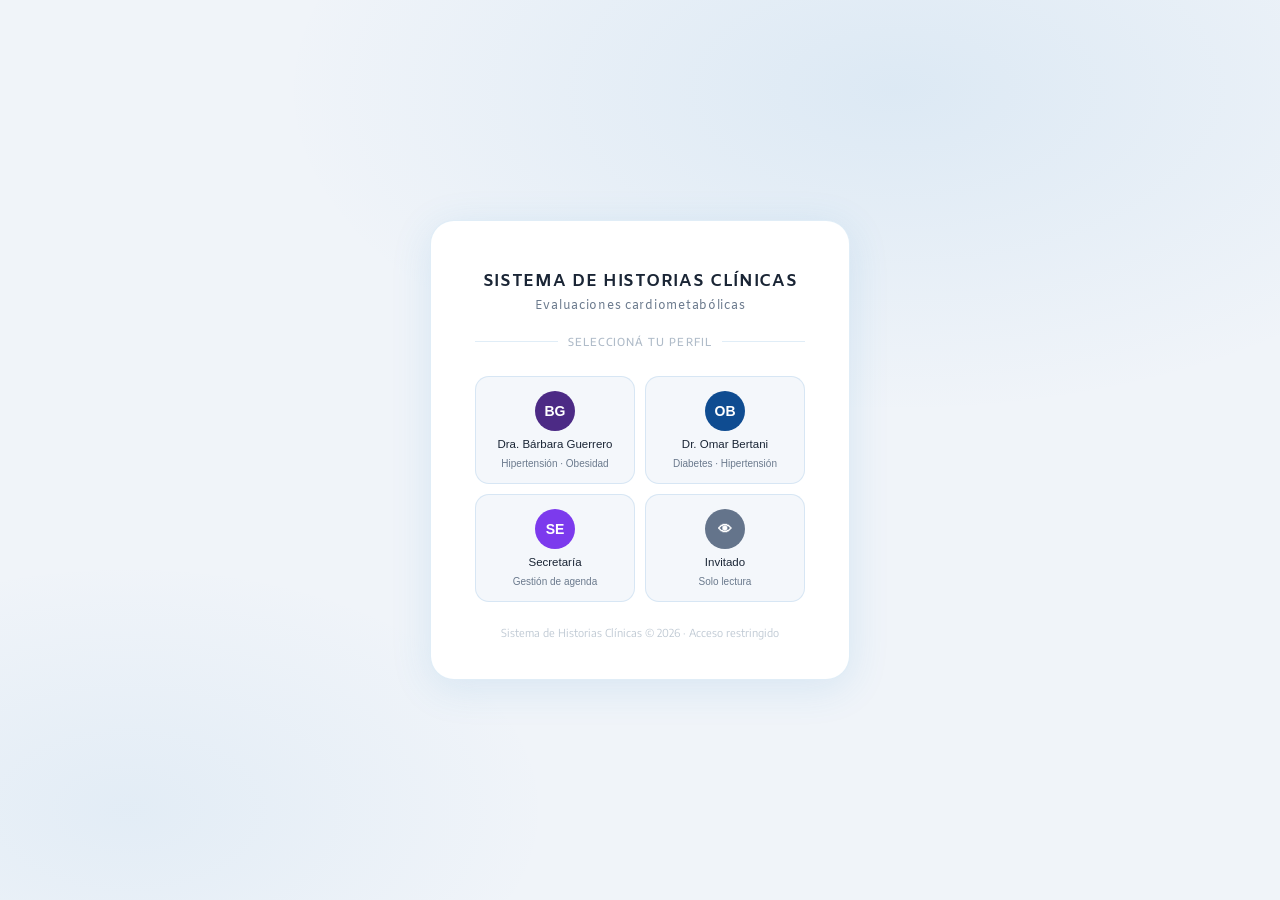
==== commit 86269d86: "Add files via upload" ====
--- a/index.html
+++ b/index.html
@@ -1,2017 +1,45050 @@
 <!DOCTYPE html>
 <html lang="es-AR">
 <head>
-<meta charset="UTF-8">
-<meta name="viewport" content="width=device-width, initial-scale=1, viewport-fit=cover">
-<title>Turnos y consultas · URCyM</title>
-<meta name="description" content="Videoconsultas, recetas y consultas por mensaje con la Unidad de Riesgo Cardiovascular y Metabólico.">
-<meta name="theme-color" content="#3089ca">
-<meta name="robots" content="noindex">
-<link rel="manifest" href="/manifest-pacientes.json">
-<link rel="icon" type="image/png" sizes="32x32" href="/urcym-favicon-32.png">
-<link rel="apple-touch-icon" href="/urcym-apple-touch-icon.png">
-<meta name="mobile-web-app-capable" content="yes">
-<meta name="apple-mobile-web-app-capable" content="yes">
-<meta name="apple-mobile-web-app-title" content="URCyM Turnos">
-<meta name="apple-mobile-web-app-status-bar-style" content="default">
-<link rel="preconnect" href="https://fonts.googleapis.com">
-<link href="https://fonts.googleapis.com/css2?family=Amiko:wght@400;600;700&family=Encode+Sans:wght@400;500;600;700&display=swap" rel="stylesheet">
+  <meta charset="UTF-8" />
+  <script>var URCYM_BUILD = '2026-11-21-1030';</script>
+  <meta name="viewport" content="width=device-width, initial-scale=1.0, viewport-fit=cover"/>
+  <title>Evaluaciones cardiometabólicas — Sistema de Historia Clínica</title>
+
+  <!-- PWA -->
+  <link rel="manifest" href="/manifest-sistema.json"/>
+  <link rel="icon" type="image/svg+xml" href="/logo.svg"/>
+  <link rel="icon" type="image/png" sizes="32x32" href="/urcym-favicon-32.png"/>
+  <meta name="mobile-web-app-capable" content="yes"/>
+  <meta name="apple-mobile-web-app-capable" content="yes"/>
+  <meta name="apple-mobile-web-app-status-bar-style" content="default"/>
+  <meta name="apple-mobile-web-app-title" content="URCyM"/>
+  <meta name="theme-color" content="#3089ca"/>
+  <link rel="apple-touch-icon" href="/urcym-apple-touch-icon.png"/>
+
+  <link href="https://fonts.googleapis.com/css2?family=Amiko:wght@400;600;700&family=Encode+Sans:wght@300;400;500;600;700&family=Encode+Sans+Condensed:wght@400;600&display=swap" rel="stylesheet"/>
+  <script src="https://cdn.jsdelivr.net/npm/@supabase/supabase-js@2"></script>
+  <script src="https://cdn.jsdelivr.net/npm/chart.js@4.4.0/dist/chart.umd.min.js"></script>
+  <script src="https://cdnjs.cloudflare.com/ajax/libs/jspdf/2.5.1/jspdf.umd.min.js"></script>
+  <script src="https://cdnjs.cloudflare.com/ajax/libs/xlsx/0.18.5/xlsx.full.min.js"></script>
+  <style>
+    *, *::before, *::after { box-sizing: border-box; margin: 0; padding: 0; }
+    :root {
+      --blue: #3089ca; --blue-dark: #1f6aab; --blue-light: #e8f3fc;
+      --blue-glow: rgba(48,137,202,0.18); --gray: #f4f7fb;
+      --teal: #4dbcbe; --teal-light: #e0f5f5;
+      --red: #e25247; --red-light: #fdecea;
+      --silver: #e1e1e1; --silver-dark: #c8c8c8;
+      --text: #1a2535; --text-soft: #6b7a8d; --white: #ffffff;
+      --border: rgba(48,137,202,0.15); --shadow: 0 8px 40px rgba(48,137,202,0.13);
+      --font-main: 'Encode Sans', sans-serif;
+      --font-display: 'Amiko', sans-serif;
+    }
+    html,body { height:100%; font-family:var(--font-main); color:var(--text); background:#f0f4f9; }
+    body { min-height:100vh; }
+
+    /* LOGIN */
+    #loginCard { display:flex; align-items:center; justify-content:center; min-height:100vh; padding:20px;
+      background: radial-gradient(ellipse 80% 60% at 70% 10%,rgba(48,137,202,.10) 0%,transparent 60%),
+                  radial-gradient(ellipse 60% 50% at 10% 90%,rgba(48,137,202,.07) 0%,transparent 55%), #f0f4f9; }
+    .card { background:var(--white); border-radius:24px; box-shadow:var(--shadow); padding:48px 44px 40px; width:100%; max-width:420px; border:1px solid var(--border); animation:fadeUp .5s ease both; }
+    @keyframes fadeUp { from{opacity:0;transform:translateY(18px)} to{opacity:1;transform:translateY(0)} }
+    .logo-wrap { display:flex; flex-direction:column; align-items:center; margin-bottom:32px; }
+    .logo-wrap img { width:130px; height:130px; object-fit:contain; object-position:center; filter:none; }
+    .logo-title { font-family:var(--font-display); font-size:13px; font-weight:600; letter-spacing:.10em; text-transform:uppercase; color:var(--text-soft); text-align:center; line-height:1.5; }
+    .logo-title span { display:block; font-size:11px; letter-spacing:.08em; color:#aab4bf; margin-top:2px; }
+    .divider { display:flex; align-items:center; gap:10px; margin-bottom:28px; }
+    .divider::before,.divider::after { content:''; flex:1; height:1px; background:var(--border); }
+    .divider-text { font-size:11px; font-weight:500; letter-spacing:.1em; text-transform:uppercase; color:#b0bcc9; }
+    .user-selector { display:grid; grid-template-columns:1fr 1fr; gap:10px; margin-bottom:24px; }
+    .user-btn { display:flex; flex-direction:column; align-items:center; gap:6px; padding:14px 10px; border-radius:14px; border:1.5px solid var(--border); background:var(--gray); cursor:pointer; transition:all .2s; font-family:'DM Sans',sans-serif; }
+    .user-btn:hover,.user-btn.active { border-color:var(--blue); background:var(--blue-light); }
+    .user-btn.active { box-shadow:0 0 0 3px var(--blue-glow); }
+    .user-avatar { width:40px; height:40px; border-radius:50%; background:var(--blue); display:flex; align-items:center; justify-content:center; font-family:'Outfit',sans-serif; font-weight:600; font-size:14px; color:white; }
+    .user-name { font-size:11.5px; font-weight:500; color:var(--text); text-align:center; line-height:1.3; }
+    .user-role { font-size:10px; color:var(--text-soft); text-align:center; }
+    .form-group { margin-bottom:16px; }
+    label { display:block; font-size:12px; font-weight:500; letter-spacing:.06em; text-transform:uppercase; color:var(--text-soft); margin-bottom:7px; }
+    input[type="password"],input[type="text"],input[type="date" lang="es-AR"],input[type="email"],input[type="tel"],select,textarea {
+      width:100%; padding:11px 14px; border-radius:12px; border:1.5px solid var(--border);
+      background:var(--gray); font-family:'DM Sans',sans-serif; font-size:14px; color:var(--text); outline:none; transition:border-color .2s,box-shadow .2s; }
+    textarea { resize:vertical; min-height:120px; line-height:1.6; }
+    #rec_contenido, #ind_contenido { font-size:12px; }
+    input:focus,select:focus,textarea:focus { border-color:var(--blue); background:white; box-shadow:0 0 0 3px var(--blue-glow); }
+    .error-msg { display:none; font-size:12px; color:#e05252; margin-top:7px; padding:8px 12px; background:#fff0f0; border-radius:8px; border:1px solid #f8d0d0; }
+    .error-msg.visible { display:block; }
+    .btn { width:100%; padding:13px; border-radius:14px; border:none; background:var(--blue); color:white; font-family:var(--font-display); font-size:15px; font-weight:600; letter-spacing:.04em; cursor:pointer; transition:background .2s,transform .15s,box-shadow .2s; box-shadow:0 4px 16px rgba(48,137,202,.30); margin-top:8px; }
+    .btn:hover { background:var(--blue-dark); transform:translateY(-1px); }
+    .btn:disabled { background:#b0c8e0; cursor:not-allowed; box-shadow:none; transform:none; }
+    .btn-secondary { background:white; color:var(--blue); border:1.5px solid var(--blue); box-shadow:none; }
+    .btn-secondary:hover { background:var(--blue-light); }
+    .btn-teal { background:var(--teal); box-shadow:0 4px 16px rgba(77,188,190,.30); }
+    .btn-teal:hover { background:#3aa5a7; }
+    .card-footer { margin-top:24px; text-align:center; font-size:11px; color:#c0cad4; }
+
+    /* APP */
+    #app { display:none; min-height:100vh; }
+    .topbar { background:white; padding:14px 28px; display:flex; align-items:center; justify-content:space-between; box-shadow:0 1px 0 var(--border); position:sticky; top:0; z-index:100; }
+    .topbar-brand { display:flex; align-items:center; gap:12px; }
+    .topbar-brand img { width:64px; height:64px; object-fit:contain; }
+    .topbar-brand h1 { font-family:var(--font-display); font-size:20px; font-weight:700; color:var(--blue); }
+    .topbar-brand p { font-size:10px; color:var(--text-soft); letter-spacing:.06em; text-transform:uppercase; }
+    .topbar-right { display:flex; align-items:center; gap:12px; }
+    .topbar-user { font-size:13px; font-weight:500; color:var(--text); }
+    .btn-logout { padding:7px 14px; border-radius:10px; border:1.5px solid var(--border); background:transparent; font-size:12px; font-weight:500; color:var(--text-soft); cursor:pointer; transition:all .2s; }
+    .btn-logout:hover { border-color:#e05252; color:#e05252; background:#fff0f0; }
+
+    /* NAV */
+    .nav-tabs { background:white; border-bottom:1px solid var(--border); padding:0 28px; display:flex; gap:4px; overflow-x:auto; position:sticky; top:56px; z-index:95; }
+    .nav-tab { padding:12px 18px; font-size:13px; font-weight:500; color:var(--text-soft); cursor:pointer; border-bottom:2px solid transparent; white-space:nowrap; transition:all .2s; }
+    .nav-tab:hover { color:var(--blue); }
+    .nav-tab.active { color:var(--blue); border-bottom-color:var(--blue); }
+    #nav-tab-pend { padding-top:8px; padding-bottom:8px; display:flex; align-items:center; }
+    #nav-tab-pend .np-pill { background:#fff7ed; border:1.5px solid #f59e0b; color:#b45309; font-weight:700; border-radius:999px; padding:4px 12px; }
+    #nav-tab-pend.np-pulso .np-pill { animation:npPulso 1.2s ease-in-out 6; }
+    @keyframes npPulso { 0%,100% { box-shadow:0 0 0 0 rgba(245,158,11,.55); } 50% { box-shadow:0 0 0 7px rgba(245,158,11,0); background:#f59e0b; color:#fff; } }
+    #pend-menu { position:fixed; z-index:100002; background:#fff; border:1.5px solid #f3d29a; border-radius:14px; box-shadow:0 14px 40px rgba(0,0,0,.2); padding:12px; display:flex; flex-direction:column; gap:8px; min-width:300px; }
+    .nav-tab.patient-nav-tab {
+      display:inline-flex; align-items:center; gap:8px; max-width:220px;
+      background:#f8fbfe; border:1px solid var(--border); border-bottom:2px solid transparent;
+      border-radius:10px 10px 0 0; margin-left:2px; padding:10px 10px 9px 14px;
+      color:var(--text); font-weight:600;
+    }
+    .nav-tab.patient-nav-tab.active {
+      background:var(--blue); color:var(--white); border-color:var(--blue-dark);
+      border-bottom:3px solid var(--blue-dark);
+      box-shadow:0 2px 10px rgba(48,137,202,.35);
+    }
+    .nav-tab.patient-nav-tab.active .patient-tab-close { color:rgba(255,255,255,.8); }
+    .nav-tab.patient-nav-tab.active .patient-tab-close:hover { background:rgba(255,255,255,.25); color:var(--white); }
+    .patient-tab-name { overflow:hidden; text-overflow:ellipsis; white-space:nowrap; }
+    .patient-tab-close {
+      width:18px; height:18px; border:none; border-radius:50%; background:transparent;
+      color:var(--text-soft); cursor:pointer; display:inline-flex; align-items:center;
+      justify-content:center; font-size:14px; line-height:1; flex-shrink:0;
+    }
+    .patient-tab-close:hover { background:var(--red-light); color:var(--red); }
+
+    /* CONTENT */
+    .content { padding:28px; width:100%; }
+    .page { display:none; animation:fadeUp .3s ease both; }
+    .page.active { display:block; }
+
+    /* DASHBOARD */
+    .dash-grid { display:grid; grid-template-columns:repeat(3,1fr); gap:24px; margin-top:40px; max-width:900px; margin-left:auto; margin-right:auto; }
+    .dash-card { background:white; border-radius:20px; padding:40px 28px; border:1px solid var(--border); cursor:pointer; transition:all .25s; text-align:center; }
+    .dash-card:hover { transform:translateY(-6px); box-shadow:0 16px 48px rgba(48,137,202,0.18); border-color:var(--blue); }
+    .dash-card-icon { width:72px; height:72px; border-radius:50%; display:flex; align-items:center; justify-content:center; margin:0 auto 20px; }
+    .dash-card h3 { font-family:var(--font-display); font-size:18px; font-weight:700; color:var(--text); margin-bottom:8px; }
+    .dash-card p { font-size:13px; color:var(--text-soft); line-height:1.5; }
+    .coming-soon { font-size:10px; font-weight:600; letter-spacing:.08em; text-transform:uppercase; color:var(--blue); background:var(--blue-light); padding:3px 8px; border-radius:20px; display:inline-block; margin-top:8px; }
+    .dash-pacientes:hover { border-color:var(--blue) !important; }
+    .dash-agenda:hover { border-color:var(--teal) !important; }
+    .dash-finanzas:hover { border-color:var(--red) !important; }
+    .page-title { font-family:var(--font-display); font-size:24px; font-weight:700; color:var(--text); margin-bottom:4px; }
+    .page-subtitle { font-size:13px; color:var(--text-soft); margin-bottom:24px; }
+
+    /* TABLA PACIENTES */
+    .toolbar { display:flex; gap:12px; align-items:center; margin-bottom:20px; flex-wrap:wrap; }
+    .search-box { flex:1; min-width:200px; position:relative; }
+    .search-box input { padding-left:36px; }
+    .search-box::before { content:'🔍'; position:absolute; left:12px; top:50%; transform:translateY(-50%); font-size:13px; }
+    .table-wrap { background:white; border-radius:16px; border:1px solid var(--border); overflow:hidden; }
+    table { width:100%; border-collapse:collapse; }
+    th { background:var(--gray); padding:12px 16px; text-align:left; font-size:11px; font-weight:600; letter-spacing:.06em; text-transform:uppercase; color:var(--text-soft); }
+    td { padding:11px 16px; font-size:13px; border-top:1px solid var(--border); vertical-align:middle; }
+    tr:hover td { background:#fafcff; }
+    tr.fila-nuevo td { background:var(--teal-light) !important; border-left:3px solid var(--teal); }
+    tr.fila-nuevo:hover td { background:#d4eeef !important; }
+    .badge { display:inline-block; padding:3px 10px; border-radius:20px; font-size:11px; font-weight:500; }
+    .badge-blue { background:var(--blue-light); color:var(--blue); }
+    .acciones { display:flex; gap:6px; flex-wrap:nowrap; overflow-x:auto; }
+    .btn-accion { padding:5px 10px; border-radius:8px; border:1.5px solid var(--border); background:white; font-size:11px; font-weight:500; cursor:pointer; transition:all .2s; color:var(--text); white-space:nowrap; }
+    .btn-accion:hover { transform:translateY(-1px); box-shadow:0 2px 8px rgba(0,0,0,.08); }
+    .btn-accion.evolucionar { border-color:var(--teal); color:var(--teal); }
+    .btn-accion.evolucionar:hover { background:var(--teal-light); }
+    .btn-accion.receta { border-color:#7c5cbf; color:#7c5cbf; }
+    .btn-accion.receta:hover { background:#f3eeff; }
+    .btn-accion.indicaciones { border-color:#e08c3a; color:#e08c3a; }
+    .btn-accion.indicaciones:hover { background:#fff4e6; }
+    .btn-accion.editar { border-color:var(--blue); color:var(--blue); }
+    .btn-accion.editar:hover { background:var(--blue-light); }
+    .btn-accion.ver-hc { border-color:var(--silver-dark); color:var(--text-soft); }
+    .btn-accion.ver-hc:hover { background:var(--silver); color:var(--text); }
+    .empty-state { text-align:center; padding:60px 20px; color:var(--text-soft); }
+    .empty-state div { font-size:40px; margin-bottom:12px; }
+    .empty-state p { font-size:14px; }
+
+    /* MODAL */
+    .modal-overlay { display:none; position:fixed; inset:0; background:rgba(0,0,0,.35); z-index:200; align-items:center; justify-content:center; padding:20px; }
+    .modal-overlay.open { display:flex; }
+    .modal { background:white; border-radius:20px; padding:32px; width:100%; max-width:620px; max-height:90vh; overflow-y:auto; animation:fadeUp .3s ease; cursor:default; user-select:none; }
+    /* Los campos de formulario deben poder seleccionarse/editarse con fluidez.
+       Heredar user-select:none del .modal hace que Chrome/Edge recalculen el
+       límite de selección en todo el subárbol del modal en cada tecla — eso
+       es lo que causaba el lag al tipear, más notorio cuantos más campos
+       tiene el modal (por eso se sentía tanto en "Nuevo Paciente"). */
+    .modal input, .modal select, .modal textarea, .modal [contenteditable] {
+      user-select: text;
+      -webkit-user-select: text;
+      cursor: text;
+    }
+    .modal select { cursor: pointer; }
+    .modal-title { font-family:'Outfit',sans-serif; font-size:18px; font-weight:700; margin-bottom:24px; color:var(--text); cursor:grab; }
+    .modal-title:active { cursor:grabbing; }
+    .modal.dragging { animation:none; cursor:move; }
+    .modal-title { font-family:'Outfit',sans-serif; font-size:18px; font-weight:700; margin-bottom:24px; color:var(--text); }
+    .form-grid { display:grid; grid-template-columns:1fr 1fr; gap:16px; }
+    .form-grid .full { grid-column:1/-1; }
+    .form-actions { display:flex; gap:10px; margin-top:24px; }
+    .form-actions .btn { margin-top:0; }
+    .edad-badge { font-size:12px; color:var(--blue); font-weight:500; margin-top:4px; }
+    .loading { text-align:center; padding:40px; color:var(--text-soft); font-size:14px; }
+
+    /* MODAL RECETA/INDICACIONES */
+    .modal-doc { max-width:700px; }
+    .doc-header { background:var(--gray); border-radius:12px; padding:16px; margin-bottom:20px; font-size:13px; color:var(--text-soft); }
+    .doc-header strong { color:var(--text); font-size:14px; }
+
+
+
+
+    /* ===== MODAL DOCUMENTO LIBRE ===== */
+    #modalDocLibre .doc-libre-editor {
+      width:100%; min-height:220px; border:1.5px solid var(--border); border-radius:12px;
+      padding:14px; font-family:var(--font-main); font-size:14px; line-height:1.8;
+      color:var(--text); background:var(--gray); outline:none; resize:vertical; box-sizing:border-box;
+      transition:border-color .2s,box-shadow .2s;
+    }
+    #modalDocLibre .doc-libre-editor:focus { border-color:var(--blue); background:white; box-shadow:0 0 0 3px var(--blue-glow); }
+    #doclibre_contenido:empty:before{content:attr(data-placeholder);color:#a0aab4;pointer-events:none;white-space:pre-wrap;}
+
+    /* ===== PANEL PLANTILLAS HC ===== */
+    #phc-bg {
+      position:fixed; inset:0; background:rgba(0,0,0,.35); z-index:10200;
+      display:flex; align-items:flex-start; justify-content:flex-end;
+    }
+    #phc-panel {
+      background:#fff; width:360px; max-width:96vw; height:100vh;
+      overflow-y:auto; display:flex; flex-direction:column;
+      box-shadow:-4px 0 24px rgba(48,137,202,.18);
+    }
+    .phc-header {
+      padding:16px 18px 12px; border-bottom:1px solid var(--border);
+      display:flex; align-items:center; justify-content:space-between;
+      position:sticky; top:0; background:#fff; z-index:1;
+    }
+    .phc-title { font-family:var(--font-display); font-size:15px; font-weight:700; color:var(--text); }
+    .phc-close { background:none; border:none; font-size:18px; cursor:pointer; color:var(--text-soft); line-height:1; }
+    .phc-close:hover { color:var(--text); }
+    .phc-body { padding:14px 16px; flex:1; }
+    .phc-add-row { display:flex; gap:8px; margin-bottom:14px; }
+    .phc-add-input {
+      flex:1; border:1.5px solid var(--border); border-radius:8px; padding:8px 10px;
+      font-size:13px; font-family:var(--font-main); background:var(--gray); color:var(--text);
+      outline:none; box-sizing:border-box;
+    }
+    .phc-add-input:focus { border-color:var(--blue); background:white; box-shadow:0 0 0 3px var(--blue-glow); }
+    .phc-add-btn {
+      padding:8px 14px; border-radius:8px; border:none; background:var(--blue);
+      color:white; font-size:13px; font-weight:600; cursor:pointer; font-family:var(--font-main);
+      white-space:nowrap; transition:background .15s;
+    }
+    .phc-add-btn:hover { background:var(--blue-dark); }
+    .phc-section-title {
+      font-size:10px; font-weight:700; text-transform:uppercase; letter-spacing:.08em;
+      color:var(--text-soft); margin-bottom:8px; margin-top:4px;
+    }
+    .phc-item {
+      display:flex; align-items:flex-start; gap:8px; padding:10px 10px;
+      border-radius:10px; cursor:pointer; border:1.5px solid transparent;
+      background:var(--gray); margin-bottom:6px; transition:all .15s;
+    }
+    .phc-item:hover { border-color:var(--blue); background:var(--blue-light); }
+    .phc-item-icon { font-size:16px; flex-shrink:0; margin-top:1px; }
+    .phc-item-name { font-size:13px; font-weight:600; color:var(--text); line-height:1.4; }
+    .phc-item-preview { font-size:11px; color:var(--text-soft); margin-top:2px; white-space:nowrap; overflow:hidden; text-overflow:ellipsis; max-width:240px; }
+    .phc-item-actions { margin-left:auto; display:flex; gap:4px; flex-shrink:0; }
+    .phc-item-btn {
+      background:none; border:none; font-size:14px; cursor:pointer;
+      color:var(--text-soft); padding:2px 4px; border-radius:5px; transition:all .1s;
+    }
+    .phc-item-btn:hover { color:var(--text); background:rgba(0,0,0,.07); }
+    .phc-item-btn.delete:hover { color:var(--red); background:var(--red-light); }
+    .phc-empty { font-size:12px; color:var(--text-soft); text-align:center; padding:20px 0; }
+    /* Submodal para nombre de nueva plantilla */
+    #phc-modal-nombre-bg {
+      position:fixed; inset:0; background:rgba(0,0,0,.45); z-index:10300;
+      display:flex; align-items:center; justify-content:center; padding:20px;
+    }
+    #phc-modal-nombre {
+      background:#fff; border-radius:18px; padding:28px 28px 22px;
+      width:100%; max-width:400px; box-shadow:0 8px 40px rgba(48,137,202,.18);
+    }
+    /* ===== FIN ESTILOS NUEVOS ===== */
+
+    /* TABS CLINICA */
+    .clinica-tabs { display:flex; gap:6px; margin-bottom:16px; flex-wrap:wrap; }
+    .ctab { padding:8px 16px; border-radius:10px; border:2px solid var(--border); background:white; font-size:12px; font-weight:600; cursor:pointer; font-family:var(--font-main); color:var(--text-soft); transition:all .2s; }
+    .ctab.active { background:var(--blue); border-color:var(--blue); color:white; }
+    .ctab-pink.active { background:#e91e8c; border-color:#e91e8c; color:white; }
+    .ctab-green.active { background:#27ae60; border-color:#27ae60; color:white; }
+    .ctab-gray.active { background:var(--text); border-color:var(--text); color:white; }
+    .ctab-content { animation: fadeIn .2s; }
+    @keyframes fadeIn { from{opacity:0} to{opacity:1} }
+    .dx-grid3 { display:grid; grid-template-columns:repeat(4,1fr); gap:6px 12px; }
+    .dx-item { display:flex; align-items:center; gap:6px; font-size:12px; cursor:pointer; padding:4px 6px; border-radius:6px; transition:background .15s; }
+    .dx-item:hover { background:var(--gray); }
+    .dx-item input[type=checkbox] { accent-color:var(--blue); width:14px; height:14px; flex-shrink:0; }
+    .dx-pink input[type=checkbox] { accent-color:#e91e8c; }
+    .dx-green input[type=checkbox] { accent-color:#27ae60; }
+    .evh-tag-pink { background:#fce4ec; color:#c2185b; font-size:11px; padding:2px 8px; border-radius:10px; font-weight:600; }
+    .evh-tag-green { background:#e8f5e9; color:#2e7d32; font-size:11px; padding:2px 8px; border-radius:10px; font-weight:600; }
+    .evh-tag-otro { background:var(--red-light); color:var(--red); font-size:11px; padding:2px 8px; border-radius:10px; font-weight:600; }
+    /* BTN PREVIAS */
+    .btn-previas { background:var(--gray); border:1.5px solid var(--border); border-radius:10px; padding:8px 14px; font-size:12px; cursor:pointer; color:var(--text-soft); font-family:var(--font-main); display:flex; align-items:center; gap:6px; }
+    .btn-previas:hover { border-color:var(--blue); color:var(--blue); }
+    /* ENCABEZADO VARIABLE */
+    .evol-header-var {
+      display:flex; align-items:flex-start; gap:16px; padding:12px 24px;
+      background:white; border-bottom:2px solid var(--border);
+      position:sticky; top:calc(56px + 58px); z-index:88; flex-wrap:wrap;
+    }
+    .evh-section { flex:1; min-width:160px; }
+    .evh-section-small { flex:0 0 auto; min-width:120px; }
+    .evh-clinical-zone {
+      display:flex; flex-wrap:wrap; gap:16px; flex:2; min-width:340px;
+      background:linear-gradient(135deg,rgba(48,137,202,.06),rgba(77,188,190,.06));
+      border:1.5px solid rgba(48,137,202,.16); border-radius:14px; padding:10px 16px;
+    }
+    .evh-clinical-zone .evh-section { min-width:150px; }
+    .evh-title { font-size:10px; font-weight:700; letter-spacing:.08em; text-transform:uppercase; color:var(--text-soft); margin-bottom:6px; }
+    .evh-tags { display:flex; flex-wrap:wrap; gap:4px; }
+    .evh-tag { font-size:11px; padding:2px 8px; border-radius:10px; font-weight:600; background:var(--blue-light); color:var(--blue); }
+    .evh-tag.dx-rojo { background:var(--red-light); color:var(--red); }
+    .evh-tag.dx-teal { background:var(--teal-light); color:var(--teal); }
+    .evh-meds { display:flex; flex-wrap:wrap; gap:4px; margin-top:3px; }
+    .evh-med-item { display:inline-flex; align-items:center; background:var(--teal-light); color:#2d8688; border-radius:10px; padding:2px 8px; font-size:11px; font-weight:600; white-space:nowrap; }
+    .evh-habitos { font-size:11px; color:var(--text); line-height:1.8; }
+    .evh-habito-malo { color:var(--red); font-weight:600; }
+    .evh-habito-bien { color:#27ae60; font-weight:600; }
+    .btn-edit-header { align-self:center; background:none; border:1.5px solid var(--border); border-radius:8px; padding:5px 10px; font-size:12px; cursor:pointer; color:var(--text-soft); white-space:nowrap; }
+    .btn-edit-header:hover { border-color:var(--blue); color:var(--blue); }
+
+    /* MODAL CLINICA */
+    .modal-clinica { max-width:860px; }
+    .clinica-grid { display:grid; grid-template-columns:1fr 1fr; gap:20px; }
+    .clinica-section { background:var(--gray); border-radius:12px; padding:14px; }
+    .clinica-section h4 { font-family:var(--font-display); font-size:12px; font-weight:700; letter-spacing:.08em; text-transform:uppercase; color:var(--text-soft); margin-bottom:10px; }
+    .dx-grid { display:grid; grid-template-columns:1fr 1fr; gap:4px 12px; }
+    .dx-item { display:flex; align-items:center; gap:6px; font-size:12px; cursor:pointer; padding:3px 0; }
+    .dx-item input[type=checkbox] { accent-color:var(--blue); width:14px; height:14px; }
+    .med-row { display:grid; grid-template-columns:110px 1fr 80px 1fr; gap:6px; margin-bottom:6px; align-items:center; }
+    .med-row select, .med-row input { padding:5px 8px; border:1.5px solid var(--border); border-radius:8px; font-size:12px; font-family:var(--font-main); background:white; }
+    .habito-row { display:flex; align-items:center; gap:8px; margin-bottom:8px; font-size:13px; flex-wrap:wrap; }
+    .habito-row label { font-size:12px; color:var(--text-soft); min-width:80px; }
+    .habito-row select, .habito-row input { padding:5px 8px; border:1.5px solid var(--border); border-radius:8px; font-size:12px; font-family:var(--font-main); background:white; }
+    .pack-year-result { font-size:12px; color:var(--blue); font-weight:600; margin-top:4px; }
+    .alcohol-result { font-size:12px; font-weight:600; margin-top:4px; }
+    .alcohol-ok { color:#27ae60; }
+    .alcohol-mal { color:var(--red); }
+    /* ===== EVOLUCION & HISTORIA ===== */
+    .evol-topbar {
+      display:flex; align-items:center; justify-content:space-between;
+      background:white; padding:10px 20px; border-bottom:1px solid var(--border);
+      position:sticky; top:56px; z-index:90; gap:12px; flex-wrap:wrap;
+      min-height:58px; box-sizing:border-box;
+    }
+    .hc-topbar {
+      display:flex; align-items:center; justify-content:space-between;
+      background:white; padding:10px 20px; border-bottom:1px solid var(--border);
+      position:sticky; top:56px; z-index:90; gap:12px; flex-wrap:wrap;
+      min-height:58px; box-sizing:border-box;
+    }
+    .btn-volver { background:none; border:1.5px solid var(--border); border-radius:10px; padding:7px 14px; font-size:13px; cursor:pointer; color:var(--text-soft); transition:all .2s; font-family:var(--font-main); }
+    .btn-volver:hover { border-color:var(--blue); color:var(--blue); }
+    .evol-paciente-header { flex:1; display:flex; flex-wrap:wrap; align-items:center; gap:6px; }
+    /* Layout principal evolución */
+    .evol-body {
+      display: block;
+      width: 100%;
+      box-sizing: border-box;
+      position: relative;
+    }
+    .evol-col-main {
+      padding: 16px 20px;
+      min-width: 0;
+      box-sizing: border-box;
+    }
+    #page-evolucion.active .evol-col-main {
+      margin-right: 300px;
+      margin-left: 52px;
+    }
+    .evol-col-right {
+      position: fixed;
+      top: 210px;
+      right: 0;
+      width: 300px;
+      bottom: 0;
+      background: var(--gray);
+      border-left: 1px solid var(--border);
+      overflow-y: auto;
+      z-index: 80;
+      display: none;
+    }
+    /* Sidebar derecha PA + PREVENT */
+    .evol-sidebar {
+      display: flex;
+      flex-direction: column;
+      gap: 12px;
+      padding: 14px 12px;
+      box-sizing: border-box;
+    }
+    /* Sidebar izquierda — accesos rápidos */
+    .evol-sidebar-left {
+      position: fixed;
+      top: 210px;
+      left: 0;
+      width: 52px;
+      bottom: 0;
+      background: white;
+      border-right: 1px solid var(--border);
+      display: none;
+      flex-direction: column;
+      align-items: center;
+      padding: 14px 0;
+      gap: 6px;
+      z-index: 80;
+    }
+    #page-evolucion.active .evol-sidebar-left { display: flex; }
+    .evol-col-right { display: none; }
+    #page-evolucion.active .evol-col-right { display: block; }
+    .evol-sidebar-left-icon {
+      width: 38px; height: 38px; border-radius: 10px;
+      display: flex; align-items: center; justify-content: center;
+      font-size: 18px; cursor: pointer; transition: all .2s;
+      color: var(--text-soft); border: 1.5px solid transparent;
+      text-decoration: none;
+    }
+    .evol-sidebar-left-icon:hover { background: var(--gray); border-color: var(--border); }
+    .evol-sidebar-left-icon.active { background: var(--blue-light); border-color: var(--blue); }
+    .evol-main { display:flex; flex-direction:column; gap:0; }
+    .evol-toolbar { display:flex; align-items:center; gap:3px; background:white; border:1.5px solid var(--border); border-bottom:none; border-radius:12px 12px 0 0; padding:7px 10px; flex-wrap:wrap; }
+    .evol-toolbar button { background:none; border:1px solid transparent; border-radius:6px; width:28px; height:28px; cursor:pointer; font-size:13px; color:var(--text); transition:all .15s; display:flex; align-items:center; justify-content:center; }
+    .evol-toolbar button:hover { background:var(--gray); border-color:var(--border); }
+    .evol-toolbar-sep { width:1px; height:18px; background:var(--border); margin:0 3px; }
+    /* Editor */
+    .evol-editor { background:white; border:1.5px solid var(--border); border-radius:0 0 12px 12px; padding:16px; min-height:320px; font-family:var(--font-main); font-size:14px; line-height:1.8; color:var(--text); outline:none; cursor:text; }
+    .evol-editor:focus { border-color:var(--blue); box-shadow:0 0 0 3px var(--blue-glow); }
+    .evol-editor:empty:before { content:attr(placeholder); color:#b0bcc9; pointer-events:none; }
+    /* Línea de escritura libre que queda tras volcar un bloque estructurado: fuerza formato normal
+       para que lo que se tipee a mano no herede negrita/color/tamaño del contenido volcado */
+    .evol-editor .linea-libre-evol { font-family:var(--font-main); font-size:14px; font-weight:normal; font-style:normal; color:var(--text); }
+    /* Panel inferior de actualización clínica */
+    .evol-update-panel { margin-top:14px; background:white; border:1.5px solid var(--border); border-radius:14px; padding:16px; }
+    .evol-update-title { font-family:var(--font-display); font-size:11px; font-weight:700; letter-spacing:.08em; text-transform:uppercase; color:var(--text-soft); margin-bottom:10px; display:flex; align-items:center; gap:8px; }
+    .evol-update-title::after { content:''; flex:1; height:1px; background:var(--border); }
+    .evol-update-grid { display:grid; grid-template-columns:1fr 1fr; gap:10px; }
+    .evol-update-item { }
+    .evol-update-item label { display:block; font-size:11px; font-weight:600; color:var(--text-soft); margin-bottom:4px; text-transform:uppercase; letter-spacing:.05em; }
+    .evol-update-item select, .evol-update-item input { width:100%; padding:7px 10px; border:1.5px solid var(--border); border-radius:9px; font-size:13px; font-family:var(--font-main); background:var(--gray); color:var(--text); outline:none; }
+    .evol-update-item select:focus, .evol-update-item input:focus { border-color:var(--blue); background:white; }
+    .evol-update-btn { margin-top:12px; display:flex; justify-content:flex-end; }
+    @keyframes pulse-hint { from{opacity:.7} to{opacity:1} }
+    #btn_agregar_tto.pendiente { border-color:#e08c3a !important; background:#fff4e6 !important; color:#c97a1a !important; box-shadow:0 0 0 3px rgba(224,140,58,.2); }
+    #btn_volcar_upd.activo { opacity:1 !important; background:#27ae60 !important; box-shadow:0 4px 16px rgba(39,174,96,.35) !important; }
+    /* Sidebar sections */
+    .evol-sidebar-section { background:white; border-radius:14px; border:1px solid var(--border); padding:14px 16px; }
+    .evol-sidebar-title { font-family:var(--font-display); font-size:11px; font-weight:700; letter-spacing:.08em; text-transform:uppercase; color:var(--text-soft); margin-bottom:10px; }
+    .calc-semaforo-item{display:flex;align-items:center;gap:8px;padding:6px 8px;border-radius:9px;cursor:pointer;transition:background .15s}
+    .calc-semaforo-item:hover{background:var(--gray)}
+    .calc-semaforo-dot{width:10px;height:10px;border-radius:50%;flex-shrink:0;box-shadow:0 0 0 3px rgba(0,0,0,.04)}
+    .calc-semaforo-nombre{font-size:11.5px;font-weight:600;color:var(--text);flex:1;line-height:1.25}
+    .calc-semaforo-val{font-size:11px;font-weight:700;white-space:nowrap}
+    .calc-semaforo-empty{font-size:11px;color:var(--text-soft);padding:6px 8px;border-radius:9px;cursor:pointer;line-height:1.4;transition:background .15s}
+    .calc-semaforo-empty:hover{background:var(--gray);color:var(--text)}
+    .alerta-item{display:flex;align-items:flex-start;gap:7px;padding:5px 6px;border-radius:8px;font-size:11px;color:#7a5c00;line-height:1.4}
+    .alerta-item:hover{background:rgba(245,158,11,.08)}
+    .alerta-item .ai-dot{flex-shrink:0;margin-top:3px;width:5px;height:5px;border-radius:50%;background:#f59e0b}
+    .pendiente-item{display:inline-flex;align-items:center;gap:4px;padding:1px 7px;border-radius:20px;font-size:10px;color:var(--text);line-height:1.3;background:var(--teal-light);white-space:nowrap;transition:opacity .25s}
+    .pendiente-item input[type="checkbox"]{flex-shrink:0;cursor:pointer;accent-color:var(--teal);width:10px;height:10px}
+    .pendiente-item.pendiente-saliendo{opacity:0}
+    .pendiente-vacio{font-size:10.5px;color:var(--text-soft);font-style:italic}
+    .evh-pendientes-wrap{width:100%}
+    .evh-pendientes-top{display:flex;align-items:center;flex-wrap:wrap;gap:8px}
+    .evh-pendientes-top .evh-title{margin:0;flex-shrink:0}
+    .evh-pendientes-lista{display:flex;flex-flow:row wrap;align-items:center;gap:4px;min-height:0;max-height:22px;overflow-y:auto;margin-top:3px}
+    .evh-pendientes-add{display:flex;gap:4px;max-width:220px;flex-shrink:0}
+    #evol_pendiente_input{flex:1;min-width:0;font-size:11px;padding:4px 7px;border-radius:8px;border:1.5px solid var(--border);background:var(--gray);font-family:'DM Sans',sans-serif;color:var(--text);outline:none}
+    #evol_pendiente_input:focus{border-color:var(--teal);background:white}
+    .btn-pendiente-add{flex-shrink:0;width:22px;height:22px;border-radius:7px;border:none;background:var(--teal);color:white;font-size:14px;line-height:1;cursor:pointer;display:flex;align-items:center;justify-content:center;padding:0}
+    .btn-pendiente-add:hover{background:#3aa5a7}
+    /* Tabla TA */
+    .ta-table { width:100%; border-collapse:collapse; font-size:12px; }
+    .ta-table th { background:var(--gray); padding:5px 3px; text-align:center; font-size:10px; font-weight:600; letter-spacing:.05em; text-transform:uppercase; color:var(--text-soft); }
+    .ta-table td { padding:3px 2px; text-align:center; }
+    .ta-table input { width:58px; padding:5px 3px; border:1.5px solid var(--border); border-radius:7px; text-align:center; font-size:12px; background:var(--gray); outline:none; }
+    .ta-table input:focus { border-color:var(--blue); background:white; }
+    .ta-row.ta-descartada td { opacity:.55; }
+    .ta-row.ta-descartada input { text-decoration:line-through; color:#999; }
+    .ta-num { display:inline-block; width:18px; height:18px; border-radius:50%; background:var(--gray); font-size:10px; font-weight:600; line-height:18px; text-align:center; color:var(--text-soft); }
+    .ta-row.ta-descartada .ta-num { background:#f0f0f0; color:#bbb; }
+    .evol-promedio { margin-top:8px; padding:7px 10px; background:var(--blue-light); border-radius:8px; font-size:12px; color:var(--blue); min-height:28px; line-height:1.5; }
+    /* TA parado */
+    .ta-parado-section { margin-top:10px; padding-top:10px; border-top:1px dashed var(--border); }
+    .ta-parado-label { font-size:10px; font-weight:700; letter-spacing:.06em; text-transform:uppercase; color:var(--text-soft); margin-bottom:6px; }
+    .ta-parado-row { display:flex; align-items:center; gap:6px; flex-wrap:wrap; }
+    .ta-parado-row label { font-size:11px; color:var(--text-soft); min-width:30px; }
+    .ta-parado-row input { width:52px; padding:5px 4px; border:1.5px solid var(--border); border-radius:7px; text-align:center; font-size:12px; background:var(--gray); outline:none; }
+    .ta-parado-row input:focus { border-color:var(--blue); background:white; }
+    .ta-parado-result { margin-top:6px; font-size:11px; color:var(--text); min-height:18px; }
+    /* Antropometría */
+    .evol-campo-row { display:flex; align-items:center; justify-content:space-between; margin-bottom:7px; }
+    .evol-campo-row label { color:var(--text-soft); font-size:12px; flex:1; }
+    .evol-campo-row input { width:88px; padding:5px 7px; border:1.5px solid var(--border); border-radius:7px; text-align:center; font-size:12px; background:var(--gray); outline:none; }
+    .evol-campo-row input:focus { border-color:var(--blue); background:white; }
+    .evol-calc-result { width:88px; text-align:center; font-size:13px; font-weight:600; color:var(--text); }
+    /* Antropometría — placa rediseñada */
+    .evol-antro-card { background:linear-gradient(160deg,#ffffff,#f7fbfd); }
+    .evol-antro-nota { display:none; font-size:10px; color:var(--teal); font-weight:600; margin:-4px 0 9px; }
+    .evol-antro-nota.show { display:block; }
+    .evol-antro-row { display:flex; align-items:center; gap:8px; margin-bottom:8px; }
+    .evol-antro-ico { font-size:14px; width:18px; text-align:center; flex-shrink:0; }
+    .evol-antro-row label { color:var(--text-soft); font-size:12px; flex:1; }
+    .evol-antro-row input { width:72px; padding:6px 8px; border:1.5px solid var(--border); border-radius:8px; text-align:center; font-size:13px; font-weight:600; background:var(--gray); outline:none; transition:border-color .15s,background .15s; }
+    .evol-antro-row input:focus { border-color:var(--blue); background:white; }
+    .evol-antro-unidad { font-size:10px; color:var(--text-soft); width:20px; flex-shrink:0; }
+    .evol-antro-imc-box { display:flex; align-items:baseline; gap:8px; margin-top:10px; padding-top:10px; border-top:1px dashed var(--border); }
+    .evol-antro-imc-lbl { font-size:11px; font-weight:700; color:var(--text-soft); text-transform:uppercase; letter-spacing:.04em; }
+    .evol-antro-imc-val { font-size:19px; font-weight:800; font-family:var(--font-display); color:var(--text); }
+    .evol-antro-imc-cat { font-size:11px; font-weight:700; margin-left:auto; }
+    /* HC lectura */
+    .hc-entrada { background:white; border-radius:14px; border:1px solid var(--border); border-left:5px solid var(--border); margin-bottom:16px; overflow:hidden; }
+    /* Coloreado alternado por bloque de evolución, para diferenciar claramente cada entrada de la siguiente */
+    .hc-entrada:nth-of-type(5n+1) { background:#eef6fc; border-left-color:#3089ca; }
+    .hc-entrada:nth-of-type(5n+2) { background:#eef9f2; border-left-color:#27ae60; }
+    .hc-entrada:nth-of-type(5n+3) { background:#fdf6ec; border-left-color:#e0923f; }
+    .hc-entrada:nth-of-type(5n+4) { background:#f6f0fa; border-left-color:#9b6bc7; }
+    .hc-entrada:nth-of-type(5n+5) { background:#fdf0f0; border-left-color:#e25247; }
+    .hc-header { display:flex; align-items:center; gap:10px; padding:12px 16px; background:rgba(255,255,255,.55); border-bottom:1px solid var(--border); flex-wrap:wrap; }
+    .hc-header.med-barbara { background:#e8f3fc; border-bottom:2px solid #3089ca; }
+    .hc-header.med-omar { background:#e8f5f0; border-bottom:2px solid #27ae60; }
+    .hc-fecha { font-family:var(--font-display); font-size:13px; font-weight:700; color:var(--text); }
+    .hc-medico { font-size:12px; color:var(--text-soft); font-style:italic; }
+    .hc-badge-ta, .hc-badge-fc, .hc-badge-peso { font-size:11px; padding:2px 8px; border-radius:10px; font-weight:600; }
+    .hc-badge-ta { background:var(--red-light); color:var(--red); }
+    .hc-badge-fc { background:var(--teal-light); color:var(--teal); }
+    .hc-badge-peso { background:var(--blue-light); color:var(--blue); }
+    .hc-cuerpo { padding:16px; font-size:14px; line-height:1.8; color:var(--text); }
+    .hc-snapshot { background:#f8f9fc; border-left:3px solid var(--blue); border-radius:0 6px 6px 0; padding:6px 10px; margin:6px 16px 2px 16px; font-size:11.5px; }
+    .hc-snap-row { display:flex; align-items:flex-start; gap:8px; margin-bottom:3px; flex-wrap:wrap; }
+    .hc-snap-row:last-child { margin-bottom:0; }
+    .hc-snap-label { font-weight:700; color:var(--text-soft); min-width:28px; font-size:10px; text-transform:uppercase; padding-top:2px; }
+
+    /* Botón historial mini en encabezado variable */
+    .btn-hx-mini { background:none; border:none; font-size:12px; cursor:pointer; opacity:.6; vertical-align:middle; padding:0 2px; }
+    .btn-hx-mini:hover { opacity:1; }
+
+    /* Botones editar/borrar columna en lab/ant/est */
+    .col-btn-edit, .col-btn-del {
+      display:inline-flex; align-items:center; justify-content:center;
+      width:22px; height:22px; border-radius:6px; cursor:pointer;
+      font-size:12px; border:none; transition:all .15s;
+    }
+    .col-btn-edit { background:rgba(255,255,255,.25); color:white; }
+    .col-btn-edit:hover { background:rgba(255,255,255,.55); color:#1a5a8a; }
+    .col-btn-del { background:rgba(255,80,80,.18); color:rgba(255,255,255,.9); }
+    .col-btn-del:hover { background:rgba(220,50,50,.45); color:white; }
+
+    /* Botones editar/eliminar en entradas de evolución */
+    .hc-entry-actions { display:flex; gap:5px; margin-left:auto; flex-shrink:0; }
+    .hc-btn-edit, .hc-btn-del {
+      display:inline-flex; align-items:center; gap:4px;
+      padding:3px 10px; border-radius:7px; font-size:11px; font-weight:600;
+      cursor:pointer; font-family:var(--font-main); transition:all .15s; white-space:nowrap;
+    }
+    .hc-btn-edit { border:1.5px solid var(--blue); background:var(--blue-light); color:var(--blue); }
+    .hc-btn-edit:hover { background:var(--blue); color:white; }
+    .hc-btn-del { border:1.5px solid var(--red); background:var(--red-light); color:var(--red); }
+    .hc-btn-del:hover { background:var(--red); color:white; }
+    /* Pestañas paciente (lab, estudios, antrop) */
+    .pac-tabs { display:flex; gap:4px; border-bottom:2px solid var(--border); margin-bottom:16px; }
+    .pac-tab { padding:8px 16px; border:none; background:none; cursor:pointer; font-family:var(--font-main); font-size:13px; font-weight:500; color:var(--text-soft); border-bottom:2px solid transparent; margin-bottom:-2px; transition:all .2s; }
+    .pac-tab.active { color:var(--blue); border-bottom-color:var(--blue); font-weight:600; }
+    /* Grid lab/antrop */
+    .lab-grid { display:grid; grid-template-columns:160px 1fr; gap:0; }
+    .lab-row { display:contents; }
+    .lab-label { font-size:12px; font-weight:600; background:var(--gray); padding:5px 10px; border:1px solid var(--border); border-right:none; display:flex; align-items:center; }
+    .lab-label.cat { background:#e8f3fc; color:var(--blue); font-size:11px; text-transform:uppercase; letter-spacing:.05em; }
+    .lab-vals { display:flex; gap:0; overflow-x:auto; }
+    .lab-val-col { min-width:90px; flex-shrink:0; }
+    .lab-val-header { font-size:10px; font-weight:700; color:var(--text-soft); background:var(--gray); padding:5px 8px; border:1px solid var(--border); text-align:center; white-space:nowrap; }
+    .lab-val-cell { border:1px solid var(--border); border-top:none; padding:3px 6px; }
+    .lab-val-cell input { width:100%; border:none; background:transparent; font-size:12px; text-align:center; font-family:var(--font-main); outline:none; color:var(--text); }
+    .lab-add-fecha { display:flex; gap:8px; align-items:center; margin-bottom:10px; flex-wrap:wrap; }
+    .lab-add-fecha input[type=date] { padding:6px 10px; border:1.5px solid var(--border); border-radius:8px; font-size:13px; font-family:var(--font-main); background:white; }
+    /* Indicaciones en evolución */
+    .evol-indicaciones { margin-top:14px; background:white; border:1.5px solid var(--border); border-radius:14px; padding:16px; }
+    .evol-ind-title { font-family:var(--font-display); font-size:11px; font-weight:700; letter-spacing:.08em; text-transform:uppercase; color:var(--text-soft); margin-bottom:10px; display:flex; align-items:center; gap:8px; }
+    .evol-ind-title::after { content:''; flex:1; height:1px; background:var(--border); }
+    .evol-ind-editor { width:100%; min-height:100px; padding:10px; border:1.5px solid var(--border); border-radius:9px; font-family:var(--font-main); font-size:13px; line-height:1.7; resize:vertical; background:var(--gray); outline:none; }
+    .evol-ind-editor:focus { border-color:var(--blue); background:white; }
+    .evol-ind-actions { display:flex; gap:8px; margin-top:8px; flex-wrap:wrap; }
+    /* Modal historial */
+    .hx-entrada { padding:10px 0; border-bottom:1px solid var(--border); font-size:13px; }
+    .hx-entrada:last-child { border-bottom:none; }
+    .hx-fecha { font-weight:700; color:var(--blue); font-size:12px; margin-bottom:4px; }
+    .hx-detalle { color:var(--text); line-height:1.6; }
+
+
+
+
+
+    /* page-evolucion vive fuera de .content, ocupa todo el ancho de #app */
+    #page-evolucion { width:100%; }
+    #page-evolucion:not(.active) { display:none !important; }
+    #page-evolucion:not(.active) #pmain-lab,
+    #page-evolucion:not(.active) #pmain-ant,
+    #page-evolucion:not(.active) #pmain-est,
+    #page-evolucion:not(.active) #pmain-vac,
+    #page-evolucion:not(.active) #pmain-mdpa,
+    #page-evolucion:not(.active) #pmain-adip,
+    #page-evolucion:not(.active) #pmain-lip,
+    #page-evolucion:not(.active) #pmain-calc,
+    #page-evolucion:not(.active) #pmain-dbt,
+    #page-evolucion:not(.active) #pmain-evol { display:none !important; }
+    .evol-sidebar-left-icon:hover { background: var(--gray); border-color: var(--border); }
+    .evol-sidebar-left-icon.active { background: var(--blue-light); border-color: var(--blue); }
+    @media(max-width:680px) {
+      .evol-col-right { display:none; }
+    }
+
+    /* Tabs principales paciente (Evol/Lab/Antrop/Estudios) */
+    .pac-tab-bar { display:flex; gap:0; border-bottom:2px solid var(--border); background:white; padding:0 20px; position:sticky; top:calc(56px + 58px + 70px); z-index:89; }
+    .pac-tab-main { padding:10px 20px; border:none; background:none; cursor:pointer; font-family:var(--font-main); font-size:13px; font-weight:500; color:var(--text-soft); border-bottom:3px solid transparent; margin-bottom:-2px; transition:all .2s; white-space:nowrap; }
+    .pac-tab-main:hover { color:var(--text); background:var(--gray); }
+    .pac-tab-main.active { color:var(--blue); border-bottom-color:var(--blue); font-weight:700; }
+
+    /* Pestañas verticales lab/estudios/antrop en evolución */
+    .evol-tabs-layout { display:grid; grid-template-columns:130px 1fr; gap:0; }
+    .evol-tab-nav { display:flex; flex-direction:column; gap:2px; border-right:2px solid var(--border); padding-right:8px; }
+    .evol-tab-btn { padding:9px 12px; border:none; background:none; cursor:pointer; font-family:var(--font-main); font-size:12px; font-weight:500; color:var(--text-soft); border-radius:8px; text-align:left; transition:all .15s; white-space:nowrap; }
+    .evol-tab-btn:hover { background:var(--gray); color:var(--text); }
+    .evol-tab-btn.active { background:var(--blue-light); color:var(--blue); font-weight:600; }
+    .evol-tab-content { padding-left:14px; }
+
+    /* Panel tto grid */
+    @media(max-width:900px) {
+      #upd_tto_farmaco, #upd_tto_dosis, #upd_tto_frecuencia { width:100%; }
+    }
+
+    @media(max-width:768px) {
+      /* handled in sidebar-left media query */
+      .evol-update-grid { grid-template-columns:1fr; }
+    }
+    @media(max-width:600px) {
+      .card { padding:28px 18px; }
+      .content { padding:16px; }
+      .form-grid { grid-column:1fr; }
+      .topbar { padding:12px 16px; }
+      .acciones { gap:4px; }
+      .btn-accion { font-size:10px; padding:4px 8px; }
+    }
+.scroll-wrap {
+  position: relative;
+  overflow-x: auto;
+  -webkit-overflow-scrolling: touch;
+}
+.scroll-wrap::after {
+  content: '';
+  position: absolute;
+  top: 0; right: 0; bottom: 0;
+  width: 40px;
+  background: linear-gradient(to right, transparent, rgba(255,255,255,.9));
+  pointer-events: none;
+  opacity: 0;
+  transition: opacity .2s;
+}
+.scroll-wrap.has-scroll::after { opacity: 1; }
+  padding: 5px 14px;
+  border: 1.5px solid var(--border);
+  border-radius: 8px;
+  font-size: 11px;
+  font-family: var(--font-main);
+  font-weight: 600;
+  background: white;
+  color: var(--text-soft);
+  cursor: pointer;
+  transition: all .15s;
+}
+.btn-historial:hover, .btn-historial.active {
+  background: var(--teal);
+  color: white;
+  border-color: var(--teal);
+}
+.lab-hpanel {
+  background: white;
+  border: 1.5px solid var(--border);
+  border-radius: 12px;
+  padding: 16px 20px;
+  margin-bottom: 16px;
+}
+  
+
+.tto-acc{display:flex;gap:6px;flex-wrap:wrap;margin-bottom:8px}
+.tto-acc-b{border:1.5px solid var(--border);background:white;border-radius:999px;padding:5px 12px;font-size:12px;font-weight:600;cursor:pointer;font-family:var(--font-main);color:var(--text)}
+.tto-acc-b.sel{border-color:var(--blue);background:var(--blue);color:white}
+.tto-sinc{margin-left:auto;color:#15803d;border-color:#bbe5c8;background:#f0fbf3}
+.tto-row{grid-template-columns:128px minmax(180px,360px) 120px 170px 0;justify-content:start}
+.tto-dosis-in{padding:7px 9px!important;border:1.5px solid var(--border);border-radius:8px;font-size:13px;font-family:var(--font-main);width:190px!important;flex:0 0 190px;outline:none}
+.tto-dosis-in:focus{border-color:var(--blue);box-shadow:0 0 0 3px rgba(37,99,235,.12)}
+/* ── Medicación: carga rápida ── */
+.med-tips{font-size:11px;color:var(--text-soft);margin:-4px 0 8px}
+.med-cab,.med-row{display:grid;grid-template-columns:128px minmax(140px,1fr) 110px 150px 30px;gap:6px;align-items:center}
+.med-cab{margin-bottom:6px;font-size:10px;font-weight:700;letter-spacing:.06em;text-transform:uppercase;color:var(--text-soft)}
+.med-row{margin-bottom:6px;padding:4px;border-radius:10px;transition:background .15s}
+.med-row:focus-within{background:#f5f8fd}
+.med-row input[type=text]{padding:7px 9px;border:1.5px solid var(--border);border-radius:8px;font-size:13px;font-family:var(--font-main);width:100%;box-sizing:border-box;background:white;outline:none}
+.med-row input[type=text]:focus{border-color:var(--blue);box-shadow:0 0 0 3px rgba(37,99,235,.12)}
+.med-gcell{display:flex;flex-direction:column;gap:2px;min-width:0}
+.med-gpill{border:1.5px solid var(--border);border-radius:999px;padding:4px 8px;font-size:11px;font-weight:700;cursor:pointer;font-family:var(--font-main);white-space:nowrap;overflow:hidden;text-overflow:ellipsis;text-align:left}
+.med-desde{font-size:10px;color:var(--text-soft);padding-left:6px}
+.med-acc button{border:none;border-radius:7px;width:28px;height:28px;cursor:pointer;font-size:14px;line-height:1}
+.med-btn-quitar{background:var(--red-light);color:var(--red);font-size:17px!important}
+.med-btn-susp{background:#fff4e5;color:#b45309}
+.med-ayuda{grid-column:1/-1;display:none;padding:6px 4px 2px}
+.med-ayuda.on{display:block}
+.med-ay-t{font-size:10.5px;font-weight:700;letter-spacing:.05em;text-transform:uppercase;color:var(--text-soft);margin:2px 0 5px}
+.med-ay-t span{text-transform:none;letter-spacing:0;font-weight:500}
+.med-ay-n{font-size:12px;color:var(--text-soft);font-style:italic}
+.med-chips{display:flex;flex-wrap:wrap;gap:5px;margin-bottom:6px}
+.med-chip{border:1.5px solid var(--border);background:white;border-radius:999px;padding:4px 10px;font-size:12px;font-weight:600;cursor:pointer;font-family:var(--font-main);color:var(--text)}
+.med-chip:hover,.med-chip.act{border-color:var(--blue);background:var(--blue-light);color:var(--blue)}
+.med-chip.sel{border-color:var(--blue);background:var(--blue);color:white}
+.med-chip.g{color:var(--c);border-color:color-mix(in srgb,var(--c) 35%,white);background:var(--b)}
+.med-chip.g.sel{background:var(--c);color:white}
+.med-sug{border:1.5px solid var(--blue);border-radius:10px;overflow:hidden;background:white;max-width:520px}
+.med-sug-it{display:flex;align-items:center;gap:6px;width:100%;text-align:left;border:0;border-top:1px solid var(--border);background:white;padding:7px 10px;font-size:13px;cursor:pointer;font-family:var(--font-main);color:var(--text)}
+.med-sug-it:first-child{border-top:0}
+.med-sug-it.act,.med-sug-it:hover{background:var(--blue-light)}
+.med-sug-g{margin-left:auto;font-size:10.5px;font-weight:700;border-radius:999px;padding:2px 7px}
+.med-susp input[type=text]{text-decoration:line-through;color:var(--text-soft);background:#f7f7f7}
+.med-susp .med-gpill{opacity:.5}
+.med-cambiada .med-dosis,.med-cambiada .med-frecuencia{border-color:#f59e0b}
+.med-cambio-txt{grid-column:1/-1;font-size:11px;color:#b45309;padding:0 6px}
+.med-btn-hist{background:white;color:var(--blue);border:1.5px solid var(--border);border-radius:8px;padding:5px 10px;font-size:12px;cursor:pointer;margin-right:6px;font-family:var(--font-main)}
+.med-hist{margin-top:10px;border:1.5px dashed var(--border);border-radius:10px;padding:10px 12px;background:#fafbfd}
+.med-hist-it{display:flex;align-items:center;gap:6px;flex-wrap:wrap;font-size:12.5px;padding:5px 0;border-top:1px solid var(--border)}
+.med-hist-it .med-sug-g{margin-left:0}
+.med-hist-f{margin-left:auto;color:var(--text-soft);font-size:11.5px}
+</style>
+<!-- ═══ AGENDA URCyM — ESTILOS v2 ═══ -->
+<style id="agenda-styles">
+#agenda-app *{box-sizing:border-box;}
+#agenda-app{padding:1rem 0;font-family:inherit;}
+#agenda-app .ag-toolbar{display:flex;align-items:center;gap:8px;flex-wrap:wrap;margin-bottom:10px;}
+#agenda-app .ag-week-nav{display:flex;align-items:center;gap:6px;}
+#agenda-app .ag-week-nav button,#agenda-app .ag-btn-ghost,#agenda-app .ag-btn-primary,#agenda-app .ag-btn-danger,#agenda-app .ag-btn-nl,#agenda-app .ag-btn-disp{cursor:pointer;font-family:inherit;}
+#agenda-app .ag-week-nav button{background:none;border:1px solid #d1d5db;border-radius:6px;padding:5px 10px;color:#374151;font-size:13px;}
+#agenda-app .ag-week-nav button:hover{background:#f3f4f6;}
+#agenda-app .ag-week-label{font-size:13px;color:#6b7280;min-width:160px;text-align:center;}
+#agenda-app select{border:1px solid #d1d5db;border-radius:6px;padding:5px 10px;font-size:13px;background:#fff;color:#374151;cursor:pointer;}
+#agenda-app .ag-btn-nl{background:none;border:1px solid #7B6EA6;border-radius:6px;padding:5px 10px;font-size:12px;color:#7B6EA6;}
+#agenda-app .ag-btn-nl:hover{background:#F3F0FA;}
+#agenda-app .ag-btn-disp{background:none;border:1px solid #185FA5;border-radius:6px;padding:5px 10px;font-size:12px;color:#185FA5;}
+#agenda-app .ag-btn-disp:hover{background:#E6F1FB;}
+#agenda-app .ag-grid-wrap{overflow-x:auto;width:100%;}
+/* Más espacio vertical para la grilla: el título se repite con la pestaña */
+#page-agenda > .page-title, #page-agenda > .page-subtitle{display:none;}
+.content:has(> #page-agenda.active), .content:has(#page-agenda.active){padding-top:8px;}
+/* ── Vista de tiempo continuo ── */
+#agenda-app .ag-cal{display:grid;grid-template-columns:52px repeat(6,minmax(0,1fr));border:1px solid #e5e7eb;border-radius:10px;overflow:hidden;background:#fff;width:100%;}
+#agenda-app .ag-cal-head-blank{background:#f9fafb;border-bottom:1px solid #e5e7eb;}
+#agenda-app .ag-cell-head{background:#f9fafb;padding:6px 4px;text-align:center;font-size:11px;font-weight:500;color:#6b7280;border-bottom:1px solid #e5e7eb;border-left:1px solid #e5e7eb;}
+#agenda-app .ag-cell-head.ag-today{color:#185FA5;background:#E6F1FB;}
+/* Columna de horas */
+#agenda-app .ag-time-col{background:#f9fafb;border-right:1px solid #e5e7eb;position:relative;}
+/* Columna de día */
+#agenda-app .ag-day-col{position:relative;border-left:1px solid #e5e7eb;background:#fff;}
+#agenda-app .ag-day-col.ag-today-col{background:rgba(55,138,221,.03);}
+/* Filas de hora (líneas horizontales) */
+#agenda-app .ag-hour-line{position:absolute;left:0;right:0;border-top:1px solid #e5e7eb;z-index:0;}
+#agenda-app .ag-hour-line.ag-half{border-top:1px dashed #f3f4f6;z-index:0;}
+/* Etiqueta de hora en columna izquierda */
+#agenda-app .ag-time-tick{position:absolute;right:6px;font-size:10px;color:#9ca3af;transform:translateY(-50%);}
+/* Bloques NL */
+#agenda-app .ag-nl-block{position:absolute;left:1px;right:1px;border-radius:4px;overflow:hidden;display:flex;align-items:center;justify-content:center;font-size:9px;font-weight:600;letter-spacing:.04em;text-transform:uppercase;}
+#agenda-app .ag-nl-block.lila{background:#7B6EA6;color:#E8E4F8;}
+#agenda-app .ag-nl-block.blue{background:#2B4E8C;color:#C5D6F0;}
+/* ── Slot bloqueado manualmente ── */
+#agenda-app .ag-blocked-slot{
+  position:absolute;border-radius:4px;border:none;
+  background:#e5e7eb;
+  display:flex;align-items:center;justify-content:center;
+  cursor:pointer;z-index:3;box-sizing:border-box;overflow:hidden;
+  transition:filter .12s;
+}
+#agenda-app .ag-blocked-slot:hover{filter:brightness(.93);}
+#agenda-app .ag-blocked-slot .ag-blocked-label{
+  font-size:9px;font-weight:500;color:#9ca3af;
+  letter-spacing:.04em;pointer-events:none;text-align:center;padding:2px 4px;
+  white-space:nowrap;overflow:hidden;text-overflow:ellipsis;max-width:100%;
+}
+/* Popup bloqueo */
+.ag-block-popup{
+  position:fixed;z-index:20000;background:#fff;border-radius:12px;
+  box-shadow:0 8px 32px rgba(0,0,0,.18);border:1.5px solid #e5e7eb;
+  padding:12px;min-width:200px;animation:fadeUp .15s ease;
+}
+.ag-block-popup-title{font-size:11px;font-weight:700;letter-spacing:.06em;
+  text-transform:uppercase;color:#6b7280;margin-bottom:8px;}
+.ag-block-popup input{
+  width:100%;padding:7px 10px;border:1.5px solid #e2e8f0;border-radius:8px;
+  font-size:13px;font-family:inherit;box-sizing:border-box;margin-bottom:8px;outline:none;
+}
+.ag-block-popup input:focus{border-color:#6b7280;}
+.ag-block-popup-row{display:flex;gap:6px;}
+.ag-block-popup-btn{flex:1;padding:7px;border:none;border-radius:7px;font-size:12px;
+  font-weight:600;font-family:inherit;cursor:pointer;}
+.ag-block-popup-btn.confirm{background:#374151;color:#fff;}
+.ag-block-popup-btn.confirm:hover{background:#1f2937;}
+.ag-block-popup-btn.cancel{background:#f3f4f6;color:#6b7280;}
+.ag-block-popup-btn.cancel:hover{background:#e5e7eb;}
+/* Disponibilidad */
+#agenda-app .ag-disp-block{position:absolute;opacity:.15;border-radius:3px;}
+#agenda-app .ag-disp-block.bg{background:#7F77DD;}
+#agenda-app .ag-disp-block.ob{background:#378ADD;}
+#agenda-app .ag-disp-block.la{background:#E24B4A;}
+#agenda-app .ag-disp-block.sa{background:#EF9F27;}
+/* Modal reprogramar */
+#ag-reprog-bg .ag-reprog-day{margin-bottom:4px;}
+#ag-reprog-bg .ag-reprog-day-head{font-size:12px;font-weight:600;color:#374151;margin-bottom:5px;padding-bottom:4px;border-bottom:1px solid #e5e7eb;text-transform:capitalize;}
+#ag-reprog-bg .ag-reprog-slots{display:flex;flex-wrap:wrap;gap:6px;}
+#ag-reprog-bg .ag-reprog-slot{border:1px solid #d1d5db;border-radius:6px;padding:5px 12px;font-size:12px;color:#374151;cursor:pointer;background:#fff;font-family:inherit;transition:all .12s;}
+#ag-reprog-bg .ag-reprog-slot:hover{background:#185FA5;color:#fff;border-color:#185FA5;}
+#ag-reprog-bg .ag-reprog-slot.ocupado{opacity:.4;cursor:not-allowed;text-decoration:line-through;}
+#ag-reprog-bg .ag-reprog-slot.ocupado:hover{background:#fff;color:#374151;border-color:#d1d5db;}
+#agenda-app .ag-cell-head{background:#f9fafb;padding:6px 4px;text-align:center;font-size:11px;font-weight:500;color:#6b7280;border-bottom:1px solid #e5e7eb;}
+#agenda-app .ag-cell-head.ag-today{color:#185FA5;background:#E6F1FB;}
+/* ag-time-label replaced by ag-time-col */
+/* ag-slot replaced by ag-day-col */
+
+
+
+
+
+/* No laborables */
+#agenda-app .ag-nl-lila{position:absolute;inset:0;background:#7B6EA6;display:flex;align-items:center;justify-content:center;font-size:9px;font-weight:600;color:#E8E4F8;letter-spacing:.04em;text-transform:uppercase;overflow:hidden;}
+#agenda-app .ag-nl-blue{position:absolute;inset:0;background:#2B4E8C;display:flex;align-items:center;justify-content:center;font-size:9px;font-weight:600;color:#C5D6F0;letter-spacing:.04em;text-transform:uppercase;overflow:hidden;}
+/* Institucional (cierra todo el consultorio) */
+#agenda-app .ag-nl-inst{position:absolute;left:0;right:0;background:repeating-linear-gradient(45deg,#e5e7eb 0px,#e5e7eb 6px,#f3f4f6 6px,#f3f4f6 12px);border-top:2px solid #9ca3af;border-bottom:2px solid #9ca3af;display:flex;align-items:center;justify-content:center;gap:5px;font-size:9px;font-weight:700;color:#4b5563;letter-spacing:.05em;text-transform:uppercase;overflow:hidden;z-index:4;pointer-events:auto;cursor:pointer;}
+#agenda-app .ag-nl-inst:hover{background:repeating-linear-gradient(45deg,#fecaca 0px,#fecaca 6px,#fee2e2 6px,#fee2e2 12px);border-color:#f87171;color:#b91c1c;}
+#agenda-app .ag-nl-inst-icon{font-size:11px;flex-shrink:0;}
+/* Secretaría: en la barra de Agenda solo quedan Plantillas y Tareas */
+#agenda-app.ag-modo-secretaria .ag-solo-prof{display:none !important;}
+#agenda-app.ag-modo-secretaria .ag-nl-inst:hover{background:repeating-linear-gradient(45deg,#e5e7eb 0px,#e5e7eb 6px,#f3f4f6 6px,#f3f4f6 12px);border-color:#9ca3af;color:#4b5563;}
+/* Disponibilidad */
+#agenda-app .ag-av-bg{position:absolute;inset:0;opacity:.22;}
+#agenda-app .ag-av-bg.bg{background:#7F77DD;}
+#agenda-app .ag-av-bg.ob{background:#378ADD;}
+#agenda-app .ag-av-bg.la{background:#E24B4A;}
+#agenda-app .ag-av-bg.sa{background:#EF9F27;}
+/* Turnos */
+#agenda-app .ag-turno{position:absolute;border-radius:5px;padding:3px 5px 3px 7px;font-size:10px;line-height:1.35;cursor:pointer;display:flex;align-items:flex-start;gap:4px;z-index:3;}
+#agenda-app .ag-turno-body{flex:1;min-width:0;overflow:hidden;}
+#agenda-app .ag-turno-time{font-size:9px;font-weight:700;opacity:.75;display:block;line-height:1.2;margin-bottom:1px;white-space:nowrap;overflow:hidden;text-overflow:ellipsis;}
+#agenda-app .ag-turno-name{font-size:10px;font-weight:600;display:block;line-height:1.3;white-space:nowrap;overflow:hidden;text-overflow:ellipsis;}
+#agenda-app .ag-turno-prof{font-size:9px;opacity:.7;display:block;margin-top:1px;white-space:nowrap;overflow:hidden;text-overflow:ellipsis;}
+/* En columnas angostas, ocultar el apellido del profesional directamente */
+#agenda-app .ag-turno.ag-turno-narrow .ag-turno-prof{display:none;}
+/* Slots libres */
+#agenda-app .ag-disp-slot span{overflow:hidden;text-overflow:ellipsis;white-space:nowrap;max-width:100%;}
+#agenda-app .ag-turno-right{display:flex;flex-direction:column;align-items:flex-end;gap:2px;flex-shrink:0;}
+#agenda-app .ag-badge{font-size:9px;font-weight:600;border-radius:3px;padding:1px 4px;line-height:1.4;}
+#agenda-app .ag-dot{width:7px;height:7px;border-radius:50%;flex-shrink:0;}
+#agenda-app .ag-dot.pagado{background:#1D9E75;}
+#agenda-app .ag-dot.señado{background:#EF9F27;}
+#agenda-app .ag-dot.sin-seña{background:#d1d5db;}
+#agenda-app .ag-dot.osde{background:#0284c7;}
+#agenda-app .ag-turno.bg{background:#EEEDFE;border-left:3px solid #7F77DD;color:#3C3489;}
+#agenda-app .ag-turno.bg .ag-badge{background:#AFA9EC;color:#26215C;}
+#agenda-app .ag-turno.ob{background:#E6F1FB;border-left:3px solid #378ADD;color:#0C447C;}
+#agenda-app .ag-turno.ob .ag-badge{background:#85B7EB;color:#042C53;}
+#agenda-app .ag-turno.la{background:#FCEBEB;border-left:3px solid #E24B4A;color:#791F1F;}
+#agenda-app .ag-turno.la .ag-badge{background:#F09595;color:#501313;}
+#agenda-app .ag-turno.sa{background:#FAEEDA;border-left:3px solid #EF9F27;color:#633806;}
+#agenda-app .ag-turno.sa .ag-badge{background:#FAC775;color:#412402;}
+#agenda-app .ag-turno.ma{background:#DCFCE7;border-left:3px solid #22C55E;color:#14532D;}
+#agenda-app .ag-turno.ma .ag-badge{background:#86EFAC;color:#14532D;}
+/* Estado de asistencia: cambia el RELLENO del bloque, pero nunca el borde
+   izquierdo (ese sigue marcando al profesional — violeta Guerrero, azul
+   Bertani — para no perder esa referencia). */
+#agenda-app .ag-turno.asist-presente{background:#FEF9C3 !important;color:#854D0E !important;}
+#agenda-app .ag-turno.asist-presente .ag-turno-prof{color:#854D0E !important;opacity:.75;}
+#agenda-app .ag-turno.asist-atendido{background:#DCFCE7 !important;color:#14532D !important;}
+#agenda-app .ag-turno.asist-atendido .ag-turno-prof{color:#14532D !important;opacity:.75;}
+#agenda-app .ag-turno.asist-ausente{background:#FCE4E4 !important;color:#7F1D1D !important;}
+#agenda-app .ag-turno.asist-ausente .ag-turno-prof{color:#7F1D1D !important;opacity:.75;}
+#agenda-app .ag-turno.cancelado{opacity:.55;text-decoration:line-through;}
+#agenda-app .ag-turno.ag-turno-extra{border:1.5px dashed #E59500 !important;box-shadow:inset 2px 0 0 #E59500;}
+#agenda-app .ag-turno.ag-turno-video{border:1.5px dashed #7B3FC4 !important;box-shadow:inset 2px 0 0 #7B3FC4;}
+#agenda-app .ag-turno.ag-turno-pend{opacity:.6;background-image:repeating-linear-gradient(45deg,rgba(123,63,196,.08) 0 6px,transparent 6px 12px);}
+.vid-btn{border:1px solid #c4b5fd;background:#fff;color:#7B3FC4;border-radius:7px;padding:3px 9px;font-size:12px;font-weight:600;cursor:pointer;font-family:inherit;}
+.vid-btn:hover{background:#f5f3ff;}
+/* ═══ Disponibilidad v3 ═══ */
+.dsp-bg{position:fixed;inset:0;background:rgba(15,23,42,.45);z-index:9500;display:none;align-items:flex-start;justify-content:center;padding:3vh 12px;overflow:auto;font-family:inherit;}
+.dsp-modal{background:#fff;border-radius:14px;width:1040px;max-width:100%;box-shadow:0 20px 50px rgba(0,0,0,.25);display:flex;flex-direction:column;max-height:94vh;}
+.dsp-head{display:flex;gap:10px;align-items:center;padding:16px 20px 12px;border-bottom:1px solid #f1f5f9;}
+.dsp-head h3{margin:0;font-size:16px;color:#111827;}
+.dsp-sub{font-size:12px;color:#6b7280;margin-top:2px;}
+.dsp-x{margin-left:auto;background:none;border:none;font-size:18px;color:#94a3b8;cursor:pointer;width:32px;height:32px;border-radius:50%;}
+.dsp-x:hover{background:#f1f5f9;}
+.dsp-body{padding:14px 20px;overflow:auto;flex:1;}
+.dsp-foot{display:flex;gap:8px;align-items:center;padding:12px 20px;border-top:1px solid #f1f5f9;}
+.dsp-bar{display:flex;gap:12px;align-items:center;justify-content:space-between;flex-wrap:wrap;margin-bottom:10px;}
+.dsp-pills,.dsp-tabs{display:flex;gap:6px;flex-wrap:wrap;}
+.dsp-pill,.dsp-tab{border:1px solid #e5e7eb;background:#fff;border-radius:999px;padding:6px 14px;font-size:13px;cursor:pointer;font-family:inherit;color:#374151;}
+.dsp-pill.on{color:#fff;font-weight:700;border-color:transparent;}
+.dsp-pill.on.bg{background:#7F77DD;} .dsp-pill.on.ob{background:#378ADD;} .dsp-pill.on.ma{background:#22C55E;}
+.dsp-tab.on{background:#1f2937;border-color:#1f2937;color:#fff;font-weight:700;}
+.dsp-ayuda{font-size:12px;color:#6b7280;margin:0 0 10px;}
+.dsp-sem{display:grid;grid-template-columns:repeat(6,minmax(0,1fr));gap:8px;}
+.dsp-dia{background:#f8fafc;border:1px solid #eef2f7;border-radius:12px;padding:8px;display:flex;flex-direction:column;gap:6px;min-height:150px;}
+.dsp-dia-t{font-size:12px;font-weight:800;color:#374151;text-transform:uppercase;letter-spacing:.04em;padding:2px 2px 4px;}
+.dsp-chip{display:flex;flex-direction:column;align-items:flex-start;gap:1px;text-align:left;border:1px solid #e5e7eb;border-left:4px solid #94a3b8;background:#fff;border-radius:9px;padding:6px 8px;cursor:pointer;font-family:inherit;}
+.dsp-chip:hover{box-shadow:0 2px 8px rgba(0,0,0,.08);}
+.dsp-chip b{font-size:13px;color:#111827;} .dsp-chip span{font-size:11px;color:#6b7280;} .dsp-chip i{font-size:10.5px;color:#b45309;font-style:normal;}
+.dsp-chip.bg{border-left-color:#7F77DD;} .dsp-chip.ob{border-left-color:#378ADD;} .dsp-chip.ma{border-left-color:#22C55E;}
+.dsp-chip.video{border-left-color:#7B3FC4;background:#faf5ff;border-style:dashed;border-left-style:solid;}
+.dsp-chip.venc{opacity:.45;}
+.dsp-vacio{font-size:12px;color:#9ca3af;padding:6px 2px;}
+.dsp-mas{margin-top:auto;border:1px dashed #cbd5e1;background:none;border-radius:8px;padding:5px;font-size:12px;color:#475569;cursor:pointer;font-family:inherit;}
+.dsp-mas:hover{background:#fff;border-color:#185FA5;color:#185FA5;}
+.dsp-btn{border:none;background:#185FA5;color:#fff;border-radius:8px;padding:8px 16px;font-size:13px;font-weight:700;cursor:pointer;font-family:inherit;}
+.dsp-btn.sec{background:#fff;color:#185FA5;border:1px solid #185FA5;}
+.dsp-btn.peligro{background:#fff;color:#b91c1c;border:1px solid #fecaca;}
+.dsp-link{background:none;border:none;color:#6b7280;font-size:12px;text-decoration:underline;cursor:pointer;font-family:inherit;}
+.dsp-venc{display:flex;gap:6px;align-items:center;font-size:12px;color:#6b7280;margin-top:12px;cursor:pointer;text-transform:none;letter-spacing:0;font-weight:400;}
+.dsp-exc{display:grid;grid-template-columns:1fr 1fr;gap:16px;}
+.dsp-exc-t{font-size:14px;font-weight:800;color:#111827;margin-bottom:4px;}
+.dsp-exc-item{display:flex;flex-direction:column;align-items:flex-start;width:100%;text-align:left;border:1px solid #e5e7eb;border-left:4px solid #2B4E8C;background:#fff;border-radius:9px;padding:8px 10px;margin-bottom:6px;cursor:pointer;font-family:inherit;}
+.dsp-exc-item.aus{border-left-color:#b91c1c;background:#fff7f7;}
+.dsp-exc-item.video{border-left-color:#7B3FC4;background:#faf5ff;}
+.dsp-exc-item b{font-size:13px;color:#111827;} .dsp-exc-item span{font-size:12px;color:#6b7280;}
+.dsp-panel-bg{position:fixed;inset:0;background:rgba(15,23,42,.35);z-index:9600;display:flex;align-items:center;justify-content:center;padding:16px;font-family:inherit;}
+.dsp-panel{background:#fff;border-radius:14px;width:520px;max-width:100%;max-height:92vh;overflow:auto;padding:18px 20px;box-shadow:0 20px 50px rgba(0,0,0,.3);}
+.dsp-panel h4{margin:0 0 10px;font-size:15px;color:#111827;}
+.dsp-panel label{display:block;font-size:11px;font-weight:700;color:#6b7280;margin:10px 0 4px;text-transform:uppercase;letter-spacing:.04em;}
+.dsp-panel input[type=time],.dsp-panel input[type=date],.dsp-panel input[type=text],.dsp-panel select{width:100%;box-sizing:border-box;padding:7px 9px;border:1px solid #d1d5db;border-radius:8px;font:inherit;font-size:13px;}
+.dsp-fila{display:flex;gap:10px;} .dsp-fila>div{flex:1;min-width:0;}
+.dsp-seg{display:flex;gap:8px;flex-wrap:wrap;}
+.dsp-seg label{display:flex;align-items:center;gap:6px;margin:0;padding:7px 10px;border:1px solid #e5e7eb;border-radius:8px;font-size:13px;font-weight:500;color:#374151;text-transform:none;letter-spacing:0;cursor:pointer;}
+.dsp-seg input[type=date]{width:auto;padding:3px 6px;}
+.dsp-dias{display:flex;gap:6px;flex-wrap:wrap;}
+.dsp-dias label{margin:0;padding:6px 10px;border:1px solid #d1d5db;border-radius:999px;font-size:12.5px;font-weight:600;color:#374151;cursor:pointer;text-transform:none;letter-spacing:0;}
+.dsp-dias label.on{background:#185FA5;border-color:#185FA5;color:#fff;}
+.dsp-dias input{display:none;}
+.dsp-rige{background:#fffbeb;border:1px solid #fde68a;border-radius:10px;padding:4px 10px 8px;margin-top:10px;}
+.dsp-acc{display:flex;gap:8px;align-items:center;margin-top:16px;}
+.dsp-err{color:#b91c1c;font-size:12.5px;margin-top:8px;min-height:1px;}
+.dsp-opcion{display:flex;flex-direction:column;align-items:flex-start;gap:3px;width:100%;text-align:left;border:1px solid #e5e7eb;background:#fff;border-radius:10px;padding:10px 12px;margin-bottom:8px;cursor:pointer;font-family:inherit;}
+.dsp-opcion:hover{border-color:#185FA5;background:#f0f7ff;}
+.dsp-opcion b{font-size:13.5px;color:#111827;} .dsp-opcion span{font-size:12px;color:#6b7280;}
+.dsp-opcion input{margin-top:4px;padding:4px 6px;border:1px solid #d1d5db;border-radius:6px;font:inherit;font-size:12.5px;}
+@media (max-width:820px){ .dsp-sem{grid-template-columns:repeat(2,minmax(0,1fr));} .dsp-exc{grid-template-columns:1fr;} .dsp-fila{flex-wrap:wrap;} }
+
+.vid-body label{text-transform:none;letter-spacing:0;}
+.vid-body fieldset label{font-weight:500;}
+/* Leyenda */
+#agenda-app .ag-legend{display:flex;gap:12px;margin-bottom:10px;flex-wrap:wrap;align-items:center;}
+#agenda-app .ag-legend-item{display:flex;align-items:center;gap:5px;font-size:11px;color:#6b7280;}
+#agenda-app .ag-legend-bar{width:10px;height:14px;border-radius:2px;}
+#agenda-app .ag-legend-sep{width:1px;height:16px;background:#e5e7eb;}
+/* Tooltip */
+#ag-tooltip{position:fixed;z-index:9999;background:#fff;border:1px solid #e5e7eb;border-radius:10px;padding:10px 13px;font-size:12px;color:#374151;min-width:190px;max-width:240px;pointer-events:none;box-shadow:0 2px 12px rgba(0,0,0,.10);display:none;font-family:inherit;}
+#ag-tooltip .ag-tt-name{font-weight:600;font-size:13px;margin-bottom:4px;}
+#ag-tooltip .ag-tt-row{display:flex;justify-content:space-between;gap:12px;margin-top:3px;color:#6b7280;}
+#ag-tooltip .ag-tt-row span:last-child{color:#374151;font-weight:500;}
+/* Modales */
+.ag-modal-bg{position:fixed;inset:0;background:rgba(15,23,42,.5);display:flex;align-items:center;justify-content:center;z-index:10000;padding:16px;}
+.ag-modal{background:#fff;border-radius:16px;border:none;padding:0;width:460px;max-width:96vw;max-height:92vh;overflow-y:auto;font-family:inherit;box-shadow:0 24px 60px rgba(0,0,0,.18);}
+.ag-modal-header{padding:20px 24px 16px;border-bottom:1px solid #f1f5f9;position:sticky;top:0;background:#fff;z-index:1;border-radius:16px 16px 0 0;}
+.ag-modal h3{font-size:17px;font-weight:700;margin:0;color:#0f172a;font-family:'Outfit',sans-serif;letter-spacing:-.01em;}
+.ag-modal-body{padding:20px 24px;}
+.ag-form-row{margin-bottom:14px;}
+.ag-form-row label{display:block;font-size:11px;font-weight:600;color:#64748b;margin-bottom:5px;text-transform:uppercase;letter-spacing:.06em;}
+.ag-form-row input,.ag-form-row select,.ag-form-row textarea{width:100%;border:1.5px solid #e2e8f0;border-radius:8px;padding:8px 10px;font-size:13px;background:#fff;color:#1e293b;font-family:inherit;transition:border-color .15s;}
+.ag-form-row input:focus,.ag-form-row select:focus,.ag-form-row textarea:focus{outline:none;border-color:#185FA5;box-shadow:0 0 0 3px rgba(24,95,165,.08);}
+.ag-form-row textarea{resize:vertical;min-height:55px;}
+.ag-form-row-2{display:grid;grid-template-columns:1fr 1fr;gap:12px;margin-bottom:14px;}
+.ag-motivo-chip{display:inline-flex;align-items:center;gap:5px;padding:5px 10px;border:1.5px solid #e2e8f0;border-radius:20px;font-size:12px;color:#4b5563;cursor:pointer;user-select:none;transition:all .15s;}
+.ag-motivo-chip input{width:13px;height:13px;accent-color:#185FA5;cursor:pointer;margin:0;}
+.ag-motivo-chip:has(input:checked){border-color:#185FA5;background:#eaf2fb;color:#185FA5;font-weight:600;}
+.ag-motivo-chip.ag-motivo-disabled{opacity:.4;cursor:not-allowed;}
+.ag-motivo-hint{font-size:10.5px;color:#9ca3af;font-weight:400;text-transform:none;letter-spacing:0;}
+.ag-modal-actions{display:flex;gap:8px;padding:16px 24px;border-top:1px solid #f1f5f9;justify-content:flex-end;position:sticky;bottom:0;background:#fff;border-radius:0 0 16px 16px;}
+.ag-btn-primary{background:#185FA5;color:#fff;border:none;border-radius:8px;padding:9px 20px;font-size:13px;font-weight:600;cursor:pointer;font-family:inherit;transition:background .15s;}
+.ag-btn-primary:hover{background:#0C447C;}
+.ag-btn-ghost{background:none;border:1.5px solid #e2e8f0;border-radius:8px;padding:9px 16px;font-size:13px;color:#64748b;cursor:pointer;font-family:inherit;transition:all .15s;}
+.ag-btn-ghost:hover{background:#f8fafc;border-color:#cbd5e1;}
+.ag-btn-danger{background:none;border:1.5px solid #fca5a5;border-radius:8px;padding:9px 14px;font-size:13px;color:#dc2626;margin-right:auto;cursor:pointer;font-family:inherit;transition:all .15s;}
+.ag-btn-danger:hover{background:#fef2f2;border-color:#f87171;}
+.ag-cfg-modal{background:#fff;border-radius:12px;border:1px solid #e5e7eb;padding:1.25rem;width:500px;max-width:95vw;max-height:82vh;overflow-y:auto;font-family:inherit;}
+.ag-cfg-modal h3{font-size:15px;font-weight:600;margin-bottom:.4rem;}
+.ag-cfg-modal p{font-size:12px;color:#6b7280;margin-bottom:12px;}
+.ag-cfg-row-head{display:grid;gap:6px;font-size:11px;color:#9ca3af;padding:0 4px;margin-bottom:4px;}
+.ag-cfg-block{border:1px solid #e5e7eb;border-radius:8px;padding:8px 10px;margin-bottom:6px;display:grid;gap:6px;align-items:center;font-size:12px;}
+.ag-cfg-block select,.ag-cfg-block input[type=time],.ag-cfg-block input[type=text]{padding:4px 6px;font-size:12px;border:1px solid #d1d5db;border-radius:6px;background:#fff;color:#374151;width:100%;}
+.ag-cfg-block button.ag-cfg-del{padding:3px 8px;font-size:12px;border:1px solid #d1d5db;border-radius:6px;background:none;color:#A32D2D;cursor:pointer;}
+.ag-cfg-block button.ag-cfg-del:hover{background:#FCEBEB;}
+.ag-btn-add-block{background:none;border:1px dashed #d1d5db;border-radius:8px;padding:7px;font-size:12px;width:100%;color:#6b7280;cursor:pointer;margin-bottom:1rem;font-family:inherit;}
+.ag-btn-add-block:hover{background:#f9fafb;}
+
+/* ── Modal Disponibilidad / No Laborables v2 ── */
+.ag-cfg-v2{width:860px;padding:0;overflow:hidden;display:flex;flex-direction:column;}
+.ag-cfg-v2-header{display:flex;align-items:center;gap:12px;padding:18px 20px 14px;border-bottom:1px solid #f3f4f6;}
+.ag-cfg-v2-icon{font-size:22px;line-height:1;}
+.ag-cfg-v2-header h3{font-size:15px;font-weight:700;color:#111827;}
+.ag-cfg-v2-prof-bar{display:flex;align-items:center;gap:10px;padding:12px 20px;background:#f9fafb;border-bottom:1px solid #f3f4f6;flex-wrap:wrap;}
+.ag-cfg-v2-step-tag{display:inline-flex;align-items:center;justify-content:center;width:20px;height:20px;border-radius:50%;background:#185FA5;color:#fff;font-size:10px;font-weight:700;flex-shrink:0;}
+.ag-cfg-v2-step-lbl{font-size:12px;font-weight:600;color:#374151;white-space:nowrap;}
+.ag-cfg-v2-pills{display:flex;gap:7px;flex-wrap:wrap;}
+.ag-cfg-v2-pill{padding:5px 14px;border-radius:20px;border:1.5px solid #e5e7eb;background:#fff;font-size:12px;font-weight:600;cursor:pointer;font-family:inherit;color:#374151;transition:all .15s;}
+.ag-cfg-v2-pill:hover{border-color:#185FA5;color:#185FA5;}
+.ag-cfg-v2-pill.active{color:#fff;border-color:transparent;}
+.ag-cfg-v2-pill.active.bg{background:#7F77DD;}
+.ag-cfg-v2-pill.active.ob{background:#378ADD;}
+.ag-cfg-v2-pill.active.la{background:#E24B4A;}
+.ag-cfg-v2-pill.active.sa{background:#EF9F27;}
+.ag-cfg-v2-body{padding:14px 20px;flex:1;overflow-y:auto;max-height:46vh;}
+.ag-cfg-v2-body-head{display:flex;align-items:center;gap:8px;margin-bottom:10px;}
+.ag-cfg-v2-add-btn{margin-left:auto;background:none;border:1px dashed #d1d5db;border-radius:7px;padding:4px 12px;font-size:12px;color:#6b7280;cursor:pointer;font-family:inherit;white-space:nowrap;}
+.ag-cfg-v2-add-btn:hover{background:#f3f4f6;border-color:#9ca3af;}
+.ag-cfg-v2-col-hd{display:grid;grid-template-columns:70px 72px 72px 1fr 60px 80px 112px 112px 34px 28px;gap:6px;font-size:10px;font-weight:600;letter-spacing:.05em;text-transform:uppercase;color:#9ca3af;padding:0 4px;margin-bottom:5px;}
+.ag-cfg-v2-col-hd-nl{grid-template-columns:65px 68px 68px 1fr 90px 100px 28px;}
+.ag-cfg-v2-col-hd-inst{grid-template-columns:110px 68px 68px 1fr 28px;}
+#agenda-app .ag-btn-inst{background:none;border:1px solid #9ca3af;border-radius:6px;padding:5px 10px;font-size:12px;color:#4b5563;cursor:pointer;font-family:inherit;}
+#agenda-app .ag-btn-inst:hover{background:#f3f4f6;}
+#agenda-app .ag-btn-tasks{background:none;border:1px solid #059669;border-radius:6px;padding:5px 10px;font-size:12px;color:#059669;cursor:pointer;font-family:inherit;}
+#agenda-app .ag-btn-tasks:hover{background:#ecfdf5;}
+/* ── Pills filtro profesional ── */
+#agenda-app .ag-pill{cursor:pointer;font-family:inherit;font-size:12px;font-weight:600;border-radius:20px;padding:5px 13px;border:1.5px solid #e5e7eb;background:#fff;color:#374151;transition:all .15s;}
+#agenda-app .ag-pill:hover{border-color:#9ca3af;}
+#agenda-app .ag-pill.active{color:#fff;border-color:transparent;background:var(--pc,#374151);}
+#agenda-app .ag-pill-all.active{background:#374151;}
+/* ── Botón WhatsApp ── */
+#agenda-app .ag-btn-wapp{background:none;border:1px solid #25D366;border-radius:6px;padding:5px 10px;font-size:12px;color:#128C7E;cursor:pointer;font-family:inherit;}
+#agenda-app .ag-btn-wapp:hover{background:#e8fdf0;}
+/* ── Panel WhatsApp ── */
+#ag-wapp-bg{position:fixed;inset:0;background:rgba(0,0,0,.35);z-index:10200;display:flex;align-items:flex-start;justify-content:flex-end;}
+#ag-wapp-panel{background:#fff;width:380px;max-width:98vw;height:100vh;overflow-y:auto;display:flex;flex-direction:column;box-shadow:-4px 0 24px rgba(0,0,0,.15);}
+.ag-wapp-header{padding:16px 16px 12px;border-bottom:1px solid #e5e7eb;display:flex;align-items:center;justify-content:space-between;position:sticky;top:0;background:#fff;z-index:1;}
+.ag-wapp-title{font-family:'Outfit',sans-serif;font-size:15px;font-weight:700;color:#1a2a3a;}
+.ag-wapp-tabs{display:flex;gap:0;border-bottom:1px solid #e5e7eb;background:#f9fafb;position:sticky;top:57px;z-index:1;}
+.ag-wapp-tab{flex:1;white-space:nowrap;padding:9px 8px;font-size:12px;font-weight:600;color:#6b7280;cursor:pointer;border-bottom:2px solid transparent;background:none;border-top:none;border-left:none;border-right:none;font-family:inherit;transition:all .15s;}
+.ag-wapp-tab.active{color:#128C7E;border-bottom-color:#25D366;}
+.ag-wapp-body{padding:12px;flex:1;}
+.ag-wapp-section{margin-bottom:16px;}
+.ag-wapp-section-title{font-size:11px;font-weight:700;letter-spacing:.06em;text-transform:uppercase;color:#9ca3af;margin-bottom:8px;padding:0 2px;}
+.ag-wapp-card{background:#f0fdf4;border:1px solid #bbf7d0;border-radius:10px;padding:10px 12px;margin-bottom:8px;cursor:pointer;transition:all .15s;position:relative;}
+.ag-wapp-card:hover{background:#dcfce7;border-color:#86efac;}
+.ag-wapp-card-name{font-size:12px;font-weight:700;color:#166534;margin-bottom:4px;}
+.ag-wapp-card-text{font-size:12px;color:#1f2937;line-height:1.45;white-space:pre-wrap;word-break:break-word;}
+.ag-wapp-card-count{font-size:10px;color:#6b7280;margin-top:5px;}
+.ag-wapp-copy-btn{position:absolute;top:8px;right:8px;background:#25D366;color:#fff;border:none;border-radius:6px;padding:3px 8px;font-size:11px;font-weight:600;cursor:pointer;font-family:inherit;opacity:0;transition:opacity .15s;}
+.ag-wapp-card:hover .ag-wapp-copy-btn{opacity:1;}
+.ag-wapp-add{display:flex;gap:6px;margin-bottom:12px;}
+.ag-wapp-add input{flex:1;border:1.5px solid #e2e8f0;border-radius:8px;padding:7px 10px;font-size:12px;font-family:inherit;}
+.ag-wapp-add input:focus{outline:none;border-color:#25D366;}
+.ag-wapp-add button{background:#25D366;color:#fff;border:none;border-radius:8px;padding:7px 12px;font-size:12px;font-weight:600;cursor:pointer;font-family:inherit;white-space:nowrap;}
+.ag-wapp-form{background:#f9fafb;border:1px solid #e5e7eb;border-radius:10px;padding:12px;margin-bottom:12px;}
+.ag-wapp-form textarea{width:100%;border:1.5px solid #e2e8f0;border-radius:8px;padding:8px 10px;font-size:12px;font-family:inherit;resize:vertical;min-height:80px;box-sizing:border-box;}
+.ag-wapp-form textarea:focus{outline:none;border-color:#25D366;}
+.ag-wapp-form-row{display:flex;gap:6px;margin-top:8px;}
+.ag-wapp-form-row input{flex:1;border:1.5px solid #e2e8f0;border-radius:8px;padding:6px 10px;font-size:12px;font-family:inherit;}
+.ag-wapp-form-row input:focus{outline:none;border-color:#25D366;}
+.ag-wapp-form-row button{background:#128C7E;color:#fff;border:none;border-radius:8px;padding:6px 14px;font-size:12px;font-weight:600;cursor:pointer;font-family:inherit;}
+.ag-wapp-empty{text-align:center;padding:24px 12px;color:#9ca3af;font-size:12px;}
+.ag-wapp-search{width:100%;border:1.5px solid #e2e8f0;border-radius:20px;padding:7px 14px;font-size:12px;font-family:inherit;box-sizing:border-box;transition:border-color .15s;}
+.ag-wapp-search:focus{outline:none;border-color:#25D366;}
+.ag-wapp-card-editing{background:#fffbeb !important;border-color:#fde68a !important;}
+.ag-wapp-card-editing:hover{background:#fef9c3 !important;}
+.ag-wapp-copy-toast{position:fixed;bottom:24px;left:50%;transform:translateX(-50%);background:#128C7E;color:#fff;border-radius:20px;padding:8px 20px;font-size:13px;font-weight:600;z-index:99999;pointer-events:none;opacity:0;transition:opacity .3s;}
+.ag-wapp-copy-toast.show{opacity:1;}
+.ag-wapp-del-btn{position:absolute;bottom:8px;right:8px;background:none;border:none;font-size:13px;cursor:pointer;color:#d1d5db;opacity:0;transition:opacity .15s;padding:2px 4px;}
+.ag-wapp-card:hover .ag-wapp-del-btn{opacity:1;}
+.ag-wapp-del-btn:hover{color:#e53e3e !important;}
+/* ── Panel Buscar Paciente (turnos) ── */
+#ag-buscar-bg{position:fixed;inset:0;background:rgba(0,0,0,.35);z-index:10200;display:flex;align-items:flex-start;justify-content:flex-end;}
+#ag-buscar-panel{background:#fff;width:380px;max-width:96vw;height:100vh;overflow-y:auto;display:flex;flex-direction:column;box-shadow:-4px 0 24px rgba(0,0,0,.15);}
+.ag-buscar-header{padding:16px 16px 12px;border-bottom:1px solid #e5e7eb;position:sticky;top:0;background:#fff;z-index:1;display:flex;align-items:flex-start;gap:10px;}
+.ag-buscar-header-icon{font-size:20px;line-height:1.2;}
+.ag-buscar-title{font-family:'Outfit',sans-serif;font-size:15px;font-weight:700;color:#1a2a3a;}
+.ag-buscar-sub{margin:2px 0 0;font-size:11.5px;color:#9ca3af;line-height:1.4;}
+.ag-buscar-close{background:none;border:none;font-size:18px;cursor:pointer;color:#6b7280;line-height:1;margin-left:auto;flex-shrink:0;}
+.ag-buscar-close:hover{color:#374151;}
+.ag-buscar-input-wrap{padding:14px 16px 8px;}
+#ag-buscar-input{width:100%;border:1.5px solid #e2e8f0;border-radius:8px;padding:9px 12px;font-size:13px;font-family:inherit;box-sizing:border-box;}
+#ag-buscar-input:focus{outline:none;border-color:#185FA5;box-shadow:0 0 0 3px rgba(24,95,165,.08);}
+#ag-buscar-resultados{padding:4px 12px 20px;flex:1;}
+.ag-buscar-pac{padding:10px 8px;cursor:pointer;border-bottom:1px solid #f3f4f6;font-size:13px;border-radius:6px;}
+.ag-buscar-pac:hover{background:#f0f6ff;}
+.ag-buscar-turno{display:flex;align-items:center;gap:8px;padding:9px 8px;border-bottom:1px solid #f3f4f6;cursor:pointer;border-radius:6px;}
+.ag-buscar-turno:hover{background:#f0f6ff;}
+.ag-buscar-empty{font-size:12px;color:#9ca3af;text-align:center;padding:16px 4px;}
+.ag-buscar-volver{background:none;border:none;color:#185FA5;font-size:12px;cursor:pointer;font-family:inherit;padding:0;font-weight:600;}
+.ag-buscar-pac-header{font-size:14px;font-weight:700;color:#111827;margin-top:8px;padding:0 8px;}
+/* ── Task Panel ── */
+#ag-tasks-bg{position:fixed;inset:0;background:rgba(0,0,0,.35);z-index:10200;display:flex;align-items:flex-start;justify-content:flex-end;}
+#ag-tasks-panel{background:#fff;width:340px;max-width:96vw;height:100vh;overflow-y:auto;display:flex;flex-direction:column;box-shadow:-4px 0 24px rgba(0,0,0,.15);}
+.ag-tasks-header{padding:16px 16px 12px;border-bottom:1px solid #e5e7eb;display:flex;align-items:center;justify-content:space-between;position:sticky;top:0;background:#fff;z-index:1;}
+.ag-tasks-title{font-family:'Outfit',sans-serif;font-size:15px;font-weight:700;color:#1a2a3a;}
+.ag-tasks-close{background:none;border:none;font-size:18px;cursor:pointer;color:#6b7280;line-height:1;}
+.ag-tasks-close:hover{color:#374151;}
+.ag-tasks-prof-section{border-bottom:1px solid #f3f4f6;}
+.ag-tasks-prof-header{padding:10px 16px;display:flex;align-items:center;gap:8px;cursor:pointer;user-select:none;}
+.ag-tasks-prof-name{font-size:13px;font-weight:700;color:#374151;}
+.ag-tasks-badge{display:inline-flex;align-items:center;justify-content:center;background:#e5e7eb;color:#6b7280;border-radius:10px;min-width:18px;height:18px;font-size:10px;font-weight:700;padding:0 5px;}
+.ag-tasks-badge.has-tasks{background:#185FA5;color:#fff;}
+.ag-tasks-chevron{margin-left:auto;font-size:11px;color:#9ca3af;transition:transform .15s;}
+.ag-tasks-body{padding:0 12px 8px;}
+.ag-tasks-input-row{display:flex;gap:6px;margin-bottom:8px;}
+.ag-tasks-input{width:100%;border:1.5px solid #e2e8f0;border-radius:8px;padding:8px 10px;font-size:13px;font-family:inherit;box-sizing:border-box;}
+.ag-tasks-input:focus{outline:none;border-color:#185FA5;box-shadow:0 0 0 3px rgba(24,95,165,.08);}
+.ag-tasks-add-btn{display:none;}
+.ag-task-item{display:flex;align-items:center;gap:8px;padding:7px 8px;border-radius:6px;font-size:13px;cursor:pointer;margin-bottom:2px;transition:background .1s;}
+.ag-task-item:hover{background:#f0f6ff;}
+.ag-task-check{width:18px;height:18px;border:2px solid #d1d5db;border-radius:5px;display:flex;align-items:center;justify-content:center;flex-shrink:0;transition:all .15s;}
+.ag-task-item:hover .ag-task-check{border-color:#185FA5;}
+.ag-task-text{flex:1;color:#374151;}
+.ag-tasks-empty{font-size:12px;color:#9ca3af;text-align:center;padding:10px 0;}
+.ag-cfg-v2-row{display:grid;grid-template-columns:70px 72px 72px 1fr 60px 80px 112px 112px 34px 28px;gap:6px;align-items:center;background:#f9fafb;border:1px solid #e5e7eb;border-radius:8px;padding:7px 8px;margin-bottom:5px;}
+.ag-cfg-v2-row-nl{grid-template-columns:65px 68px 68px 1fr 90px 100px 28px;}
+.ag-cfg-v2-row-inst{grid-template-columns:110px 68px 68px 1fr 28px;}
+.ag-cfg-v2-row select,.ag-cfg-v2-row input[type=time],.ag-cfg-v2-row input[type=text]{padding:4px 6px;font-size:12px;border:1px solid #e5e7eb;border-radius:6px;background:#fff;color:#374151;width:100%;font-family:inherit;}
+.ag-cfg-v2-row select:focus,.ag-cfg-v2-row input:focus{outline:none;border-color:#185FA5;}
+.ag-cfg-v2-del{padding:0;width:24px;height:24px;border:1px solid #e5e7eb;border-radius:6px;background:none;color:#9ca3af;cursor:pointer;font-size:13px;display:flex;align-items:center;justify-content:center;}
+.ag-cfg-v2-del:hover{border-color:#E24B4A;color:#E24B4A;background:#FCEBEB;}
+.ag-cfg-v2-empty{text-align:center;padding:24px 0;color:#9ca3af;font-size:12px;}
+.ag-cfg-v2-footer{display:flex;justify-content:flex-end;gap:8px;padding:12px 20px;border-top:1px solid #f3f4f6;}
+
+/* ── Edición horario inicio por día ── */
+/* ag-ds-* removed */
+
+/* ── Slots de disponibilidad individuales por profesional ── */
+#agenda-app .ag-disp-slot{
+  border-radius:4px;
+  border:1px solid rgba(0,0,0,.08);
+  transition:filter .15s;
+  z-index:2;
+  overflow:visible;
+}
+#agenda-app .ag-disp-slot:hover{filter:brightness(.93);}
+#agenda-app .ag-disp-slot.bg{background:#EEEDFE;border-color:#AFA9EC;color:#3C3489;}
+#agenda-app .ag-disp-slot.ob{background:#E6F1FB;border-color:#85B7EB;color:#0C447C;}
+#agenda-app .ag-disp-slot.la{background:#FCEBEB;border-color:#F09595;color:#791F1F;}
+#agenda-app .ag-disp-slot.sa{background:#FAEEDA;border-color:#FAC775;color:#633806;}
+#agenda-app .ag-disp-slot.ma{background:#DCFCE7;border-color:#86EFAC;color:#14532D;}
+#agenda-app .ag-disp-slot.ag-slot-video{background:#F3ECFC;border:1.5px dashed #7B3FC4;color:#5B2A99;}
+.ag-cfg-v2-video{display:flex;align-items:center;justify-content:center;gap:2px;font-size:13px;cursor:pointer;border:1px solid #e5e7eb;border-radius:6px;height:26px;background:#fff;}
+.ag-cfg-v2-video.on{background:#F3ECFC;border-color:#7B3FC4;}
+.ag-cfg-v2-video input{display:none;}
+.ag-cfg-v2-row.ag-row-video{background:#FAF5FF;border-color:#D8C3F2;}
+#agenda-app .ag-disp-slot .ag-slot-time{font-size:9px;font-weight:700;line-height:1.2;pointer-events:none;}
+#agenda-app .ag-disp-slot .ag-slot-prof{font-size:8px;font-weight:600;line-height:1.2;opacity:.8;pointer-events:none;}
+#agenda-app .ag-disp-slot.ag-slot-narrow .ag-slot-time{font-size:8px;}
+#agenda-app .ag-disp-slot.ag-slot-narrow .ag-slot-prof{font-size:7px;}
+
+/* ── Slot ofrecido ── */
+#agenda-app .ag-disp-slot.ofrecido{
+  background:#e5e7eb !important;
+  border-color:#9ca3af !important;
+  color:#6b7280 !important;
+  opacity:.85;
+}
+#agenda-app .ag-disp-slot.ofrecido .ag-slot-time{text-decoration:line-through;opacity:.7;}
+/* Popup opciones slot ofrecido */
+.ag-offered-popup{
+  position:fixed;z-index:9999;background:white;border-radius:14px;
+  box-shadow:0 8px 32px rgba(0,0,0,.18);border:1.5px solid #e5e7eb;
+  padding:10px;min-width:190px;animation:fadeUp .15s ease;
+}
+.ag-offered-popup-title{font-size:11px;font-weight:700;letter-spacing:.06em;text-transform:uppercase;
+  color:#6b7280;padding:4px 8px 8px;border-bottom:1px solid #f3f4f6;margin-bottom:6px;}
+.ag-offered-popup-btn{display:flex;align-items:center;gap:8px;width:100%;padding:8px 10px;
+  border:none;background:none;border-radius:9px;font-size:13px;font-family:inherit;
+  cursor:pointer;color:#1a2535;text-align:left;transition:background .15s;}
+.ag-offered-popup-btn:hover{background:#f3f4f6;}
+.ag-offered-popup-btn.liberar{color:#e25247;}
+.ag-offered-popup-btn.liberar:hover{background:#fdecea;}
+
+/* ── Recetas por día ── */
+.ag-recetas-fab{
+  position:absolute;bottom:8px;right:6px;z-index:10;
+  background:#7c5cbf;color:#fff;border:none;border-radius:20px;
+  padding:5px 11px 5px 8px;font-size:11px;font-weight:700;
+  cursor:pointer;font-family:inherit;display:inline-flex;align-items:center;gap:4px;
+  box-shadow:0 2px 8px rgba(124,92,191,.40);transition:background .15s,transform .15s;
+  white-space:nowrap;line-height:1.3;
+}
+.ag-recetas-fab:hover{background:#6344a8;transform:translateY(-1px);}
+.ag-recetas-fab-count{
+  background:rgba(255,255,255,.28);border-radius:10px;
+  padding:1px 6px;font-size:10px;min-width:16px;text-align:center;
+  display:none;
+}
+.ag-recetas-fab-count.visible{display:inline-block;}
+#ag-recetas-modal-bg{
+  position:fixed;inset:0;background:rgba(15,23,42,.5);
+  display:flex;align-items:center;justify-content:center;
+  z-index:10500;padding:16px;
+}
+#ag-recetas-modal{
+  background:#fff;border-radius:16px;width:480px;max-width:96vw;
+  max-height:90vh;overflow-y:auto;font-family:inherit;
+  box-shadow:0 24px 60px rgba(0,0,0,.20);
+}
+.ag-rec-header{
+  padding:18px 20px 14px;border-bottom:1px solid #f1f5f9;
+  position:sticky;top:0;background:#fff;z-index:1;border-radius:16px 16px 0 0;
+  display:flex;align-items:center;justify-content:space-between;
+}
+.ag-rec-header h3{font-size:16px;font-weight:700;color:#0f172a;margin:0;}
+.ag-rec-close{background:none;border:none;font-size:20px;cursor:pointer;color:#6b7280;padding:2px 6px;}
+.ag-rec-close:hover{color:#374151;}
+.ag-rec-body{padding:18px 20px;}
+.ag-rec-tipo-row{display:flex;gap:8px;margin-bottom:14px;}
+.ag-rec-tipo-btn{
+  flex:1;padding:9px 6px;border-radius:10px;border:2px solid #e2e8f0;
+  background:#f8fafc;font-size:13px;font-weight:600;cursor:pointer;
+  font-family:inherit;color:#64748b;transition:all .15s;text-align:center;
+}
+.ag-rec-tipo-btn.active.particular{background:#f3eeff;border-color:#7c5cbf;color:#5b3fa8;}
+.ag-rec-tipo-btn.active.osde{background:#e0f2fe;border-color:#0284c7;color:#0369a1;}
+.ag-rec-monto-row{display:flex;align-items:center;gap:10px;margin-bottom:16px;}
+.ag-rec-monto-row label{font-size:11px;font-weight:600;color:#64748b;text-transform:uppercase;letter-spacing:.05em;white-space:nowrap;}
+.ag-rec-monto-inp{flex:1;border:1.5px solid #e2e8f0;border-radius:8px;padding:9px 12px;font-size:15px;font-weight:700;font-family:inherit;color:#1e293b;outline:none;}
+.ag-rec-monto-inp:focus{border-color:#7c5cbf;box-shadow:0 0 0 3px rgba(124,92,191,.10);}
+.ag-rec-add-btn{
+  width:100%;padding:11px;border:none;border-radius:10px;
+  background:#7c5cbf;color:#fff;font-size:14px;font-weight:700;
+  cursor:pointer;font-family:inherit;transition:background .15s;
+}
+.ag-rec-add-btn:hover{background:#6344a8;}
+.ag-rec-add-btn:disabled{background:#b0a0d8;cursor:not-allowed;}
+.ag-rec-list-title{
+  font-size:10px;font-weight:700;letter-spacing:.08em;text-transform:uppercase;
+  color:#94a3b8;margin:18px 0 10px;display:flex;align-items:center;gap:8px;
+}
+.ag-rec-list-title::after{content:'';flex:1;height:1px;background:#f1f5f9;}
+.ag-rec-item{
+  display:flex;align-items:center;justify-content:space-between;
+  padding:10px 12px;border-radius:10px;background:#f8fafc;
+  border:1px solid #f1f5f9;margin-bottom:6px;
+}
+.ag-rec-item-left{display:flex;align-items:center;gap:10px;}
+.ag-rec-item-badge{padding:3px 10px;border-radius:20px;font-size:11px;font-weight:700;}
+.ag-rec-item-badge.particular{background:#f3eeff;color:#5b3fa8;}
+.ag-rec-item-badge.osde{background:#e0f2fe;color:#0369a1;}
+.ag-rec-item-monto{font-size:14px;font-weight:700;color:#1D9E75;}
+.ag-rec-item-hora{font-size:11px;color:#94a3b8;}
+.ag-rec-total{
+  margin-top:14px;padding:12px 14px;background:#f0fdf4;
+  border-radius:10px;border:1px solid #bbf7d0;
+  display:flex;justify-content:space-between;align-items:center;
+}
+.ag-rec-total-label{font-size:12px;font-weight:600;color:#166534;}
+.ag-rec-total-val{font-size:18px;font-weight:800;color:#166534;}
+#ag-rec-tarifas-bg{
+  position:fixed;inset:0;background:rgba(15,23,42,.5);
+  display:flex;align-items:center;justify-content:center;
+  z-index:10600;padding:16px;
+}
+#ag-rec-tarifas-modal{
+  background:#fff;border-radius:14px;width:360px;max-width:96vw;
+  font-family:inherit;box-shadow:0 20px 50px rgba(0,0,0,.18);overflow:hidden;
+}
+/* ══ MDPA STYLES ══ */
+.mdpa-topbar{display:flex;align-items:center;justify-content:space-between;flex-wrap:wrap;gap:10px;margin-bottom:16px}
+.mdpa-estudios-list{display:flex;gap:6px;flex-wrap:wrap;align-items:center}
+    /* ── Resumen visual estudios ── */
+    .est-resumen-grid{display:flex;flex-wrap:wrap;gap:10px;margin-bottom:12px}
+    .est-card{border-radius:12px;border:1.5px solid var(--border);background:var(--white);padding:10px 14px;min-width:160px;max-width:240px;flex:1;cursor:pointer;transition:box-shadow .2s,transform .15s,border-color .2s}
+    .est-card:hover{box-shadow:0 4px 16px rgba(48,137,202,.15);border-color:var(--blue);transform:translateY(-2px)}
+    .est-card.sin-datos{background:var(--gray);opacity:.7}
+    .est-card-header{display:flex;align-items:center;gap:6px;margin-bottom:6px}
+    .est-card-icon{font-size:16px}
+    .est-card-titulo{font-size:11px;font-weight:700;letter-spacing:.06em;text-transform:uppercase;color:var(--text-soft);flex:1}
+    .est-card-estado{font-size:14px}
+    .est-card-fecha{font-size:11px;color:var(--text-soft);margin-bottom:6px}
+    .est-card-alterados{display:flex;flex-direction:column;gap:3px}
+    .est-alt-item{font-size:10.5px;background:var(--red-light);color:var(--red);border-radius:6px;padding:2px 7px;font-weight:600}
+    .est-card-ok{font-size:11px;color:#16a34a;font-weight:600}
+    .est-card-vacio{font-size:11px;color:var(--text-soft);font-style:italic}
+    /* ── Buscador de estudios (parámetro o estudio) ── */
+    .est-buscador-box{display:flex;align-items:center;gap:8px;background:white;border:1.5px solid var(--border);border-radius:999px;padding:7px 8px 7px 16px;min-width:230px;max-width:320px;transition:border-color .2s,box-shadow .2s}
+    .est-buscador-box:focus-within{border-color:var(--blue);box-shadow:0 0 0 3px var(--blue-glow)}
+    .est-buscador-icon{font-size:12.5px;opacity:.5;flex-shrink:0}
+    .est-buscador-box input{border:none;outline:none;background:transparent;font-size:13px;font-family:var(--font-main);color:var(--text);width:100%;padding:0}
+    .est-buscador-box input::placeholder{color:#b0bcc9}
+    .est-buscador-clear{border:none;background:var(--gray);color:var(--text-soft);width:20px;height:20px;border-radius:50%;font-size:11px;cursor:pointer;flex-shrink:0;display:flex;align-items:center;justify-content:center;transition:background .15s,color .15s}
+    .est-buscador-clear:hover{background:var(--red-light);color:var(--red)}
+    /* ── Modal Carga rápida de estudio ── */
+    #modalCargaEstudio .modal{padding:0;overflow:hidden;display:flex;flex-direction:column}
+    .carga-est-header{background:linear-gradient(135deg,var(--blue) 0%,var(--blue-dark) 100%);padding:22px 26px 18px;color:white;flex-shrink:0;position:relative}
+    .carga-est-header-top{display:flex;align-items:flex-start;justify-content:space-between;gap:10px}
+    .carga-est-icono{width:42px;height:42px;border-radius:12px;background:rgba(255,255,255,.18);display:flex;align-items:center;justify-content:center;font-size:20px;flex-shrink:0}
+    .carga-est-titulos{flex:1;min-width:0}
+    .carga-est-titulo{font-family:var(--font-display);font-size:18px;font-weight:700;line-height:1.25;letter-spacing:.01em}
+    .carga-est-pac{font-size:12px;color:rgba(255,255,255,.85);margin-top:3px}
+    .carga-est-cerrar{border:none;background:rgba(255,255,255,.16);color:white;width:30px;height:30px;border-radius:9px;font-size:16px;cursor:pointer;flex-shrink:0;transition:background .15s}
+    .carga-est-cerrar:hover{background:rgba(255,255,255,.28)}
+    .carga-est-body{padding:22px 26px 8px;overflow-y:auto;flex:1;min-height:0}
+    .carga-est-fecha-box{background:var(--blue-light);border:1.5px solid var(--border);border-radius:14px;padding:14px 16px;margin-bottom:18px}
+    .carga-est-fecha-box label{margin-bottom:6px}
+    .carga-est-fecha-box input[type="date"]{background:white}
+    .carga-est-chips-label{display:block;font-size:11px;font-weight:600;letter-spacing:.06em;text-transform:uppercase;color:var(--blue-dark);margin:12px 0 7px;opacity:.85}
+    .carga-est-chip{padding:5px 13px;border:1.5px solid var(--blue);border-radius:20px;background:white;font-size:12px;font-weight:600;cursor:pointer;font-family:var(--font-main);color:var(--blue-dark);transition:all .15s}
+    .carga-est-chip:hover{background:var(--blue);color:white}
+    .carga-est-chip.activa{background:var(--blue);color:white}
+    .carga-est-btn-del{flex:0 0 auto;padding:10px 16px;border:1.5px solid var(--red);border-radius:10px;background:var(--red-light);color:var(--red);font-size:13px;font-weight:600;cursor:pointer;font-family:var(--font-main)}
+    .carga-est-btn-del:hover{background:var(--red);color:white}
+    .carga-est-grid{display:grid;grid-template-columns:1fr 1fr;gap:4px 16px}
+    .carga-est-grid .form-group{margin-bottom:14px}
+    .carga-est-grid .form-group.full{grid-column:1 / -1}
+    .carga-est-footer{display:flex;gap:10px;padding:16px 26px 22px;flex-wrap:wrap;flex-shrink:0;border-top:1px solid var(--border);margin-top:8px}
+    @media (max-width:520px){ .carga-est-grid{grid-template-columns:1fr} }
+.mdpa-estudio-pill{display:inline-flex;align-items:center;gap:6px;padding:5px 12px;border-radius:20px;font-size:12px;font-weight:600;border:1.5px solid var(--border);background:var(--gray);color:var(--text-soft);cursor:pointer;transition:all .18s;white-space:nowrap}
+.mdpa-estudio-pill:hover{border-color:var(--blue);color:var(--blue)}
+.mdpa-estudio-pill.active{background:var(--blue);border-color:var(--blue);color:white}
+.mdpa-estudio-pill .mdpa-pill-del{display:inline-flex;align-items:center;justify-content:center;width:16px;height:16px;border-radius:50%;border:none;background:rgba(255,255,255,.25);color:white;font-size:12px;cursor:pointer;line-height:1;padding:0}
+.mdpa-estudio-pill:not(.active) .mdpa-pill-del{background:rgba(0,0,0,.08);color:var(--text-soft)}
+.mdpa-estudio-pill .mdpa-pill-del:hover{background:var(--red);color:white!important}
+.mdpa-nuevo-btn{display:inline-flex;align-items:center;gap:6px;padding:6px 14px;border-radius:10px;border:1.5px dashed var(--blue);background:var(--blue-light);color:var(--blue);font-size:12px;font-weight:600;cursor:pointer;transition:all .18s;white-space:nowrap}
+.mdpa-nuevo-btn:hover{background:var(--blue);color:white;border-style:solid}
+/* ── Bloques (cards) para acciones de Adiposidad ── */
+.adip-blocks-label{font-size:11px;font-weight:700;letter-spacing:.06em;text-transform:uppercase;color:var(--text-soft);margin-bottom:8px}
+.adip-blocks-row{display:flex;gap:10px;flex-wrap:wrap}
+.adip-block{display:flex;flex-direction:column;align-items:flex-start;gap:3px;padding:12px 16px;border-radius:12px;border:1.5px solid var(--border);background:white;cursor:pointer;transition:box-shadow .2s,transform .15s,border-color .2s;min-width:140px;flex:1}
+.adip-block:hover{box-shadow:0 4px 16px rgba(48,137,202,.15);border-color:var(--blue);transform:translateY(-2px)}
+.adip-block-icon{font-size:19px;line-height:1}
+.adip-block-title{font-size:12.5px;font-weight:700;color:var(--text)}
+.adip-block-sub{font-size:10.5px;color:var(--text-soft)}
+.adip-block.nuevo{border-style:dashed;border-color:var(--blue);background:var(--blue-light)}
+.adip-block.nuevo .adip-block-title{color:var(--blue)}
+.adip-block.primary{background:var(--blue);border-color:var(--blue)}
+.adip-block.primary .adip-block-title,.adip-block.primary .adip-block-sub{color:white}
+@media(max-width:640px){.adip-block{min-width:120px}}
+/* ── EFCA: Encuesta de fenotipo alimentario (Katz) ── */
+.efca-modal-bg{display:none;position:fixed;inset:0;background:rgba(15,23,42,.55);z-index:10000;align-items:center;justify-content:center;padding:20px;backdrop-filter:blur(4px)}
+.efca-modal-bg.open{display:flex}
+.efca-modal{background:white;border-radius:18px;width:100%;max-width:680px;max-height:90vh;box-shadow:0 24px 70px rgba(12,30,60,.28);display:flex;flex-direction:column;overflow:hidden}
+.efca-modal-hdr{padding:18px 24px;background:linear-gradient(135deg,#0c4a6e 0%,#312e81 100%);color:white;display:flex;align-items:center;justify-content:space-between;flex-shrink:0}
+.efca-modal-hdr-title{font-family:var(--font-display);font-size:16px;font-weight:700}
+.efca-modal-hdr-sub{font-size:10.5px;color:rgba(255,255,255,.75);margin-top:2px}
+.efca-modal-close{width:30px;height:30px;border:none;border-radius:50%;background:rgba(255,255,255,.15);color:white;font-size:16px;cursor:pointer;display:flex;align-items:center;justify-content:center;flex-shrink:0}
+.efca-modal-body{padding:16px 24px;overflow-y:auto;flex:1}
+.efca-modal-footer{padding:14px 24px;border-top:1px solid var(--border);display:flex;gap:10px;justify-content:space-between;align-items:center;flex-shrink:0;background:var(--gray)}
+.efca-item{display:flex;flex-direction:column;gap:8px;padding:12px 0;border-bottom:1px solid #eef2f6}
+.efca-item:last-child{border-bottom:none}
+.efca-item-txt{font-size:12.5px;color:var(--text);line-height:1.4}
+.efca-item-txt b{color:var(--blue-dark);font-weight:700;margin-right:5px}
+.efca-scale{display:flex;gap:6px}
+.efca-opt{flex:1;text-align:center;padding:7px 4px;border:1.5px solid var(--border);border-radius:8px;cursor:pointer;font-size:10.5px;font-weight:600;color:var(--text-soft);transition:all .15s;user-select:none}
+.efca-opt:hover{border-color:var(--blue)}
+.efca-opt.sel{background:var(--blue);border-color:var(--blue);color:white}
+.efca-progress{font-size:11px;color:var(--text-soft);font-weight:600}
+.efca-result-grid{display:grid;grid-template-columns:1fr 1fr;gap:10px;margin-bottom:14px}
+.efca-result-card{border:1.5px solid var(--border);border-radius:12px;padding:12px 14px}
+.efca-result-card.nivel-alto{border-color:var(--red);background:var(--red-light)}
+.efca-result-card.nivel-medio{border-color:#f59e0b;background:#fffbeb}
+.efca-result-card.nivel-bajo{border-color:var(--teal);background:var(--teal-light)}
+.efca-result-lbl{font-size:10px;font-weight:700;text-transform:uppercase;letter-spacing:.05em;color:var(--text-soft)}
+.efca-result-val{font-size:20px;font-weight:800;color:var(--text);margin:2px 0}
+.efca-result-nivel{font-size:11px;font-weight:700}
+.nivel-alto .efca-result-nivel{color:#b91c1c}
+.nivel-medio .efca-result-nivel{color:#b45309}
+.nivel-bajo .efca-result-nivel{color:#0f766e}
+.efca-total-box{background:#0c4a6e;color:white;border-radius:12px;padding:14px 16px;margin-bottom:14px;display:flex;align-items:center;justify-content:space-between}
+.efca-predom-box{background:var(--blue-light);border:1.5px solid var(--blue);border-radius:12px;padding:12px 16px;margin-bottom:6px;font-size:12.5px;color:#0c4a6e;line-height:1.5}
+.efca-pill{display:inline-flex;align-items:center;gap:6px;padding:6px 12px;border-radius:20px;border:1.5px solid var(--border);background:white;font-size:11.5px;font-weight:600;color:var(--text);cursor:pointer;white-space:nowrap}
+.efca-pill:hover{border-color:var(--blue)}
+.mdpa-layout{display:grid;grid-template-columns:1fr 300px;gap:20px;align-items:start}
+@media(max-width:900px){.mdpa-layout{grid-template-columns:1fr}}
+.mdpa-tabla-wrap{background:white;border:1px solid var(--border);border-radius:14px;overflow:hidden}
+.mdpa-tabla-header{display:flex;align-items:center;gap:12px;padding:12px 16px;background:var(--gray);border-bottom:1px solid var(--border);flex-wrap:wrap}
+.mdpa-tabla-title{font-family:var(--font-display);font-size:13px;font-weight:700;color:var(--text);flex:1}
+.mdpa-toggle-pp{display:inline-flex;align-items:center;gap:6px;padding:4px 12px;border-radius:20px;border:1.5px solid #e91e8c;background:white;color:#e91e8c;font-size:11px;font-weight:600;cursor:pointer;transition:all .18s;white-space:nowrap}
+.mdpa-toggle-pp.active{background:#e91e8c;color:white}
+.mdpa-toggle-pp:hover{opacity:.85}
+.mdpa-tabla-scroll{overflow-x:auto;-webkit-overflow-scrolling:touch}
+.mdpa-table{width:100%;border-collapse:collapse;font-size:12px;min-width:520px}
+.mdpa-table th{padding:7px 6px;text-align:center;font-size:10px;font-weight:700;letter-spacing:.06em;text-transform:uppercase;color:var(--text-soft);border-bottom:2px solid var(--border);white-space:nowrap}
+.mdpa-table th.th-dia{text-align:left;padding-left:10px;width:52px}
+.mdpa-table th.th-franja-mat{background:#e8f3fc;color:var(--blue)}
+.mdpa-table th.th-franja-pp{background:#fce4f3;color:#e91e8c}
+.mdpa-table th.th-franja-ves{background:#e8f9f0;color:#1D9E75}
+.mdpa-table td{padding:3px 4px;border-bottom:1px solid var(--border);text-align:center}
+.mdpa-table td.td-dia{text-align:left;padding-left:10px;font-size:11px;font-weight:700;color:var(--text-soft);background:var(--gray);white-space:nowrap;border-right:1px solid var(--border)}
+.mdpa-table td.td-toma{font-size:10px;color:var(--text-soft);background:var(--gray);border-right:1px solid var(--border);white-space:nowrap;padding:3px 6px}
+.mdpa-table tr.dia1 td{background:#fffbf0!important}
+.mdpa-table tr.dia1 td.td-dia,.mdpa-table tr.dia1 td.td-toma{background:#fef3c7!important;color:#b45309}
+.mdpa-table tr.dia1-note td{background:#fffbf0;font-size:10px;color:#b45309;font-style:italic;text-align:left;padding:2px 10px 4px;border-bottom:2px solid #fde68a}
+.mdpa-inp{width:52px;padding:4px 3px;border:1.5px solid var(--border);border-radius:6px;text-align:center;font-size:12px;font-family:var(--font-main);background:var(--gray);outline:none;color:var(--text)}
+.mdpa-inp:focus{border-color:var(--blue);background:white}
+.mdpa-inp.mat{border-color:rgba(48,137,202,.3)}.mdpa-inp.mat:focus{border-color:var(--blue)}
+.mdpa-inp.pp{border-color:rgba(233,30,140,.25)}.mdpa-inp.pp:focus{border-color:#e91e8c}
+.mdpa-inp.ves{border-color:rgba(29,158,117,.25)}.mdpa-inp.ves:focus{border-color:#1D9E75}
+.mdpa-dias-selector{display:flex;align-items:center;gap:6px;margin-bottom:10px;font-size:12px}
+.mdpa-dias-selector label{color:var(--text-soft);font-weight:600}
+.mdpa-dias-selector select{padding:4px 8px;border:1.5px solid var(--border);border-radius:7px;font-size:12px;font-family:var(--font-main);background:white;outline:none}
+.mdpa-resultados{background:white;border:1px solid var(--border);border-radius:14px;overflow:hidden;position:sticky;top:200px}
+.mdpa-res-header{padding:12px 16px;background:var(--blue);color:white;font-family:var(--font-display);font-size:13px;font-weight:700}
+.mdpa-res-body{padding:10px 0}
+.mdpa-res-row{display:flex;justify-content:space-between;align-items:center;padding:6px 16px;font-size:12px;border-bottom:1px solid var(--border);gap:8px}
+.mdpa-res-row:last-child{border-bottom:none}
+.mdpa-res-label{color:var(--text-soft);flex:1}
+.mdpa-res-val{font-weight:700;font-size:14px;color:var(--text);min-width:52px;text-align:right}
+.mdpa-res-val.high{color:var(--red)}.mdpa-res-val.ok{color:#1D9E75}
+.mdpa-res-separator{height:1px;background:var(--border);margin:4px 0}
+.mdpa-res-dx{margin:0 12px 8px;padding:8px 12px;border-radius:10px;background:var(--red-light);border:1.5px solid rgba(226,82,71,.3)}
+.mdpa-res-dx-title{font-size:10px;font-weight:700;text-transform:uppercase;letter-spacing:.07em;color:var(--red);margin-bottom:4px}
+.mdpa-res-dx-val{font-family:var(--font-display);font-size:16px;font-weight:700;color:var(--red)}
+.mdpa-res-dx.normal{background:#f0fdf4;border-color:rgba(29,158,117,.3)}
+.mdpa-res-dx.normal .mdpa-res-dx-title{color:#1D9E75}
+.mdpa-res-dx.normal .mdpa-res-dx-val{color:#1D9E75}
+.mdpa-res-subtext{font-size:10px;color:var(--text-soft);font-style:italic;padding:4px 16px;display:block}
+.mdpa-acciones{display:flex;gap:8px;flex-wrap:wrap;padding:12px 16px;border-top:1px solid var(--border);margin-top:4px}
+.mdpa-empty{text-align:center;padding:48px 20px;color:var(--text-soft)}
+.mdpa-empty-icon{font-size:40px;margin-bottom:12px}
+.mdpa-empty-title{font-family:var(--font-display);font-size:16px;font-weight:700;color:var(--text);margin-bottom:6px}
+.mdpa-empty-sub{font-size:13px}
+.mdpa-modal-bg{display:none;position:fixed;inset:0;background:rgba(15,23,42,.55);z-index:3000;align-items:center;justify-content:center;padding:20px;backdrop-filter:blur(4px)}
+.mdpa-modal-bg.open{display:flex}
+.mdpa-modal{background:white;border-radius:22px;padding:30px 32px;width:100%;max-width:400px;box-shadow:0 24px 70px rgba(12,30,60,.28);animation:fadeUp .25s cubic-bezier(.2,.8,.3,1);position:relative;overflow:hidden}
+.mdpa-modal::before{content:'';position:absolute;top:0;left:0;right:0;height:4px;background:linear-gradient(90deg,var(--blue),var(--teal))}
+.mdpa-modal-title{font-family:var(--font-display);font-size:18px;font-weight:700;color:var(--text);margin-bottom:22px;letter-spacing:.01em;display:flex;align-items:center;gap:9px}
+.mdpa-modal input[type=date],.mdpa-modal input[type=text]{transition:border-color .15s,box-shadow .15s}
+.mdpa-modal input[type=date]:hover,.mdpa-modal input[type=text]:hover{border-color:#c3d6e5}
+.mdpa-modal input[type=date]:focus,.mdpa-modal input[type=text]:focus{border-color:var(--blue);box-shadow:0 0 0 3px rgba(48,137,202,.14)}
+.mdpa-modal button{transition:all .18s}
+.mdpa-modal button:hover{transform:translateY(-1px)}
+.mdpa-modal-help{font-size:11px;color:var(--text-soft);line-height:1.5;margin-top:5px;display:block}
+.adip-chk-item:hover{border-color:#c3d6e5}
+.adip-chk-item:has(input:checked){border-color:var(--teal);background:linear-gradient(135deg,#eefcfb,#ffffff)}
+/* Modal informe previo MDPA */
+.mdpa-informe-bg{display:none;position:fixed;inset:0;background:rgba(15,23,42,.55);z-index:2000;align-items:center;justify-content:center;padding:16px;backdrop-filter:blur(3px)}
+.mdpa-informe-bg.open{display:flex}
+.mdpa-informe-wrap{background:#f8fafc;border-radius:18px;width:100%;max-width:860px;max-height:92vh;overflow:hidden;display:flex;flex-direction:column;box-shadow:0 24px 80px rgba(0,0,0,.3);animation:fadeUp .25s ease both}
+.mdpa-informe-topbar{display:flex;align-items:center;justify-content:space-between;padding:14px 20px;border-bottom:1px solid var(--border);background:white;border-radius:18px 18px 0 0;flex-shrink:0}
+.mdpa-informe-topbar-info{display:flex;flex-direction:column}
+.mdpa-informe-topbar-title{font-family:var(--font-display);font-size:15px;font-weight:700;color:var(--text)}
+.mdpa-informe-topbar-sub{font-size:11px;color:var(--text-soft);margin-top:2px}
+.mdpa-informe-topbar-actions{display:flex;align-items:center;gap:8px}
+.mdpa-informe-body{overflow-y:auto;flex:1}
+/* ── fin MDPA STYLES ── */
+</style>
 <style>
-:root{
-  --blue:#3089ca; --blue-dark:#1f6aab; --blue-light:#e8f3fc; --blue-glow:rgba(48,137,202,.18);
-  --teal:#4dbcbe; --teal-light:#e0f5f5; --red:#e25247; --red-light:#fdecea;
-  --amber:#b7791f; --amber-light:#fbf3e4; --green:#1d9e75; --green-light:#e3f5ee;
-  --text:#1a2535; --soft:#6b7a8d; --faint:#aab4bf; --line:rgba(48,137,202,.16);
-  --bg:#f0f4f9; --card:#fff; --chip:#f4f7fb;
-  --shadow:0 8px 32px rgba(48,137,202,.12);
-  --display:'Amiko',system-ui,sans-serif; --main:'Encode Sans',system-ui,sans-serif;
-}
-*{box-sizing:border-box;margin:0;padding:0}
-html,body{background:var(--bg);color:var(--text);font-family:var(--main);font-size:16px;line-height:1.45;-webkit-font-smoothing:antialiased}
-body{min-height:100vh;padding:0 0 48px}
-button,input,textarea{font:inherit;color:inherit}
-.wrap{max-width:560px;margin:0 auto;padding:0 16px}
-header{padding:28px 0 18px;text-align:center}
-.marca{font-family:var(--display);font-size:12px;font-weight:600;letter-spacing:.12em;text-transform:uppercase;color:var(--soft)}
-.marca small{display:block;font-size:10.5px;letter-spacing:.08em;color:var(--faint);margin-top:2px;font-weight:400}
-h1{font-family:var(--display);font-size:26px;font-weight:700;color:var(--blue-dark);margin-top:14px;letter-spacing:-.01em}
-.sub{color:var(--soft);font-size:14.5px;margin-top:4px}
-.card{background:var(--card);border-radius:20px;box-shadow:var(--shadow);border:1px solid var(--line);padding:22px 20px;margin-bottom:14px}
-.paso{display:flex;align-items:center;gap:10px;margin-bottom:14px}
-.paso .n{width:26px;height:26px;border-radius:50%;background:var(--blue);color:#fff;font-family:var(--display);font-weight:700;font-size:13px;display:flex;align-items:center;justify-content:center;flex:none}
-.paso h2{font-family:var(--display);font-size:16.5px;font-weight:700}
-.paso .ok{margin-left:auto;font-size:13px;color:var(--blue);background:none;border:none;cursor:pointer;font-weight:600}
-.card.cerrada{padding:14px 20px}
-.card.cerrada .paso{margin:0}
-.card.cerrada .paso .n{background:var(--teal)}
-.resumen{font-size:14px;color:var(--soft);margin-left:36px;margin-top:2px}
-.card.bloqueada{opacity:.5;pointer-events:none;padding:14px 20px}
-.card.bloqueada .paso{margin:0}
-.card.bloqueada .paso .n{background:var(--faint)}
-
-.profs{display:grid;gap:10px}
-.prof{display:flex;align-items:center;gap:14px;text-align:left;padding:14px;border-radius:14px;border:1.5px solid var(--line);background:var(--chip);cursor:pointer;transition:border-color .15s,background .15s}
-.prof:hover{border-color:var(--blue)}
-.prof.sel{border-color:var(--blue);background:var(--blue-light);box-shadow:0 0 0 3px var(--blue-glow)}
-.avatar{width:44px;height:44px;border-radius:50%;background:var(--blue);color:#fff;display:flex;align-items:center;justify-content:center;font-family:var(--display);font-weight:700;flex:none}
-.prof b{display:block;font-size:15.5px}
-.prof span{font-size:13px;color:var(--soft)}
-
-.dias{display:flex;gap:8px;overflow-x:auto;padding:2px 2px 10px;scroll-snap-type:x mandatory;-webkit-overflow-scrolling:touch}
-.dia{flex:none;scroll-snap-align:start;min-width:72px;padding:10px 8px;border-radius:14px;border:1.5px solid var(--line);background:var(--chip);cursor:pointer;text-align:center}
-.dia .dn{font-size:11.5px;text-transform:uppercase;letter-spacing:.06em;color:var(--soft)}
-.dia .dd{font-family:var(--display);font-size:21px;font-weight:700;line-height:1.2}
-.dia .dm{font-size:11.5px;color:var(--soft)}
-.dia.sel{background:var(--blue);border-color:var(--blue);color:#fff}
-.dia.sel .dn,.dia.sel .dm{color:rgba(255,255,255,.85)}
-.horas{display:flex;flex-wrap:wrap;gap:8px;margin-top:8px}
-.hora{padding:10px 16px;border-radius:12px;border:1.5px solid var(--line);background:#fff;cursor:pointer;font-weight:600;font-size:15px}
-.hora:hover{border-color:var(--blue)}
-.hora.sel{background:var(--blue);border-color:var(--blue);color:#fff}
-.vacio{font-size:14px;color:var(--soft);padding:10px 0}
-
-label{display:block;font-size:12px;font-weight:600;letter-spacing:.05em;text-transform:uppercase;color:var(--soft);margin:14px 0 6px}
-label:first-child{margin-top:0}
-input[type=text],input[type=email],input[type=tel],input[type=date],input[type=url],textarea{width:100%;padding:12px 14px;border-radius:12px;border:1.5px solid var(--line);background:var(--chip);font-size:16px;outline:none;transition:border-color .15s,box-shadow .15s}
-input:focus,textarea:focus{border-color:var(--blue);background:#fff;box-shadow:0 0 0 3px var(--blue-glow)}
-textarea{resize:vertical;min-height:70px}
-.motivos{display:flex;flex-wrap:wrap;gap:8px}
-.motivo{display:inline-flex;align-items:center;gap:6px;margin:0;padding:9px 13px;border-radius:999px;border:1.5px solid var(--line);background:#fff;cursor:pointer;font-size:14px;font-weight:500;text-transform:none;letter-spacing:0;color:var(--text)}
-.motivo input{width:16px;height:16px;accent-color:var(--blue);margin:0}
-.motivo.sel{border-color:var(--blue);background:var(--blue-light);color:var(--blue-dark);font-weight:600}
-header{position:relative}
-.ayuda-btn{position:absolute;right:0;top:68px;width:38px;height:38px;border-radius:50%;border:1.5px solid var(--blue);background:#fff;color:var(--blue);font-family:var(--display);font-weight:700;font-size:19px;cursor:pointer;box-shadow:var(--shadow)}
-.ayuda-btn:hover{background:var(--blue-light)}
-.ayuda-bg{position:fixed;inset:0;background:rgba(26,37,53,.45);z-index:50;display:flex;align-items:flex-end;justify-content:center;padding:16px}
-@media (min-width:600px){.ayuda-bg{align-items:center}}
-.ayuda{background:#fff;border-radius:20px;max-width:520px;width:100%;max-height:85vh;overflow:auto;padding:22px 20px;box-shadow:0 20px 50px rgba(0,0,0,.25)}
-.ayuda h2{font-family:var(--display);font-size:19px;color:var(--blue-dark);margin-bottom:12px}
-.ayuda ol{padding-left:0;list-style:none;counter-reset:p}
-.ayuda li{counter-increment:p;position:relative;padding:0 0 12px 38px;font-size:15px}
-.ayuda li::before{content:counter(p);position:absolute;left:0;top:0;width:26px;height:26px;border-radius:50%;background:var(--blue);color:#fff;font-weight:700;font-size:13px;display:flex;align-items:center;justify-content:center}
-.ayuda .nota{margin-top:4px}
-.aviso-legal{border:1.5px solid #f2c48a;background:#fffaf2;border-radius:14px;padding:12px 14px;margin:16px 0 4px;font-size:13.5px;line-height:1.5}
-.aviso-tit{display:block;font-family:var(--display);font-size:14.5px;color:#8a4b0f;margin-bottom:6px}
-.aviso-legal ul{padding-left:18px;margin:0}
-.aviso-legal li{margin-bottom:6px}
-.aviso-legal li.urg{color:#9b2c24}
-.aviso-mas{margin:2px 0 6px}.aviso-mas summary{cursor:pointer;color:var(--blue,#2563eb);font-weight:600;font-size:13px;padding:4px 0}.aviso-mas ul{margin-top:6px;font-size:12.5px;color:#475569}
-.ir-falta{background:none;border:none;padding:0;color:inherit;font:inherit;text-decoration:underline;cursor:pointer;font-weight:700}
-.resalta{animation:resalta 1.4s ease 1}@keyframes resalta{0%,60%{box-shadow:0 0 0 4px rgba(245,158,11,.55);border-radius:12px}100%{box-shadow:none}}
-.progreso{margin:0 2px 12px}.progreso-t{display:flex;justify-content:space-between;font-size:12.5px;font-weight:700;color:#475569;margin-bottom:5px}.progreso-t span{font-weight:600;color:#94a3b8}.progreso-b{height:6px;background:#e2e8f0;border-radius:999px;overflow:hidden}.progreso-b i{display:block;height:100%;background:linear-gradient(90deg,#3b82f6,#1d4ed8);border-radius:999px;transition:width .3s}
-.aviso-ok{display:flex;gap:8px;align-items:center;margin:10px 0 0;padding-top:10px;border-top:1px solid #f2dcbc;font-size:14.5px;font-weight:700;text-transform:none;letter-spacing:0;color:var(--text);cursor:pointer}
-.aviso-ok input{width:20px;height:20px;accent-color:var(--blue);margin:0}
-.fila2{display:grid;grid-template-columns:1fr 1fr;gap:10px}
-.fila2 label{margin-top:14px}
-.dni-row{display:flex;gap:8px}
-.dni-row input{flex:1}
-.hola{background:var(--teal-light);border-radius:14px;padding:12px 14px;font-size:14.5px;margin-top:12px}
-.hola b{font-size:15.5px}
-.link{background:none;border:none;color:var(--blue);font-weight:600;cursor:pointer;font-size:14px;padding:0;text-decoration:underline;text-underline-offset:2px}
-.nota{font-size:12.5px;color:var(--soft);margin-top:6px}
-.honor{font-size:13px;color:var(--soft);margin:0 4px 12px;line-height:1.45}
-.honor b{color:var(--text);font-weight:600}
-.lugar{display:flex;align-items:center;justify-content:space-between;gap:12px;padding:12px 0;border-top:1px solid var(--line)}
-.lugar:first-of-type{margin-top:6px}
-.lugar b{display:block;font-size:15.5px}
-.lugar span{display:block;font-size:13.5px;color:var(--soft);margin-top:2px}
-.wapp{flex-shrink:0;display:inline-flex;align-items:center;gap:6px;padding:9px 14px;border-radius:999px;background:#25d366;color:#fff;font-weight:700;font-size:14px;text-decoration:none}
-.wapp::before{content:'💬'}
-.mailbtn{flex-shrink:0;display:inline-flex;align-items:center;gap:6px;padding:9px 14px;border-radius:999px;background:var(--blue);color:#fff;font-weight:700;font-size:14px;text-decoration:none}
-.mailbtn::before{content:'✉'}
-.lugar .mail-dir{display:block;font-size:12.5px;color:var(--soft);word-break:break-all}
-.prof.presencial{border-color:#bfe8cf}
-.hola-rec{display:flex;align-items:center;justify-content:space-between;gap:10px;background:#fff;border:1.5px solid var(--line);border-radius:14px;padding:10px 14px;margin:0 0 12px;font-size:15px}
-.hola-rec .link{font-size:13px;color:var(--soft)}
-.mis-btn{display:flex;align-items:center;gap:10px;width:100%;margin:0 0 14px;padding:11px 14px;border-radius:14px;border:1.5px dashed #9cc7e8;background:#f5faff;color:var(--blue-dark,#1f6aab);font:inherit;font-size:14.5px;font-weight:600;cursor:pointer;text-align:left}
-.mis-btn span{margin-left:auto;color:var(--faint);font-size:18px}
-.primer{display:flex;align-items:center;gap:10px;width:100%;margin:0 0 12px;padding:12px 14px;border-radius:14px;border:2px solid var(--blue);background:var(--blue-light);color:var(--blue-dark,#1f6aab);font:inherit;cursor:pointer;text-align:left}
-.primer b{display:block;font-size:15.5px}
-.primer small{display:block;font-size:12.5px;color:var(--soft)}
-.osde-pegar{width:100%;min-height:96px;font-size:14.5px;line-height:1.45;overflow-wrap:anywhere;white-space:pre-wrap;resize:vertical}
-.osde-ok{margin:6px 2px 0;font-size:12.5px;font-weight:600}
-.osde-pegar-btn{margin:2px 0 8px}
-.fnac-row{display:flex;gap:6px;margin-top:8px;align-items:stretch}
-.fnac-row input{width:64px;text-align:center;font-size:17px;padding:10px 6px}
-.fnac-row input#fn-a{width:84px}
-.fnac-row .btn{flex:1;margin:0}
-.despues{display:flex;gap:8px;align-items:flex-start;font-size:13.5px;line-height:1.4;margin:10px 2px 4px;color:var(--ink,#334155);cursor:pointer}
-.despues input{margin-top:3px;width:18px;height:18px;flex:0 0 auto}
-.cal-rep{position:absolute;left:42px;bottom:10px;border:1.5px solid var(--blue);background:var(--blue-light);color:var(--blue-dark,#1f6aab);border-radius:999px;padding:5px 12px;font:inherit;font-size:13px;font-weight:700;cursor:pointer}
-.cal-btns{display:grid;grid-template-columns:1fr 1fr;gap:8px;margin-top:10px}
-.cal-btns a,.cal-btns button{display:flex;align-items:center;justify-content:center;gap:6px;padding:10px;border-radius:12px;border:1.5px solid var(--line);background:#fff;color:var(--text);font:inherit;font-size:13.5px;font-weight:600;text-decoration:none;cursor:pointer}
-.lugar .dir{display:block;font-size:12.5px;color:var(--soft);margin-top:2px}
-.lugar .mapa{display:inline-block;margin-top:4px;font-size:13px;font-weight:600;color:var(--blue);text-decoration:none}
-.mis-item{display:flex;align-items:center;gap:12px;padding:12px 0;border-top:1px solid var(--line);text-decoration:none;color:var(--text)}
-.mis-item:first-of-type{border-top:0}
-.mis-item .ic{font-size:22px;width:30px;text-align:center}
-.mis-item b{display:block;font-size:15px}
-.mis-item small{display:block;font-size:12.5px;color:var(--soft)}
-.mis-item .est{margin-left:auto;font-size:11.5px;font-weight:700;border-radius:999px;padding:3px 9px;white-space:nowrap;background:var(--chip);color:var(--soft)}
-.mis-item .est.ok{background:#e7f6ee;color:#15803d}.mis-item .est.pend{background:#fff7e6;color:#b45309}
-.arrep-link{display:inline-block;margin-top:8px;color:var(--soft);font-weight:600;font-size:12.5px;border:1px solid var(--line);border-radius:999px;padding:5px 12px;text-decoration:none;background:#fff}
-.arrep-link:hover{color:var(--blue);border-color:var(--blue)}
-button.arrep-link{cursor:pointer;font-family:inherit}
-.sug-wrap{position:relative}
-.sug{display:none;position:absolute;left:0;right:0;top:100%;z-index:30;background:#fff;border:1.5px solid var(--blue);border-top:0;border-radius:0 0 12px 12px;box-shadow:0 10px 24px rgba(20,60,100,.14);overflow:hidden}
-.sug-it{display:block;width:100%;text-align:left;padding:11px 14px;border:0;border-top:1px solid var(--line);background:#fff;font:inherit;font-size:15px;color:var(--text);cursor:pointer}
-.sug-it:first-child{border-top:0}
-.sug-it:hover,.sug-it:focus{background:var(--blue-light)}
-.sug-it span{color:var(--soft);font-size:13.5px}
-.dchips{display:flex;flex-wrap:wrap;gap:6px;margin:8px 0 0}
-.dchip{border:1.5px solid var(--line);background:var(--chip);border-radius:999px;padding:5px 11px;font:inherit;font-size:13.5px;font-weight:600;color:var(--text);cursor:pointer}
-.dchip.sel{border-color:var(--blue);background:var(--blue-light);color:var(--blue)}
-.arrep-link.arm{color:#b42318;border-color:#f3b4ae;background:#fff5f4}
-.resumen-turno .fila-r{display:grid;grid-template-columns:1fr auto;column-gap:10px;align-items:start;padding:12px 0;border-top:1px solid var(--line)}
-.resumen-turno .fila-r:first-of-type{border-top:0}
-.resumen-turno .fila-r .k{grid-column:1 / -1;font-size:11.5px;color:var(--soft);font-weight:700;text-transform:uppercase;letter-spacing:.06em;margin-bottom:3px}
-.resumen-turno .fila-r .v{font-size:15.5px;min-width:0}
-.resumen-turno .fila-r .cambiar{background:none;border:none;color:var(--blue);font:inherit;font-size:13.5px;font-weight:700;cursor:pointer;padding:2px 0;white-space:nowrap}
-.resumen-turno .chip-m{display:inline-block;background:var(--blue-light);color:var(--blue-dark);border-radius:999px;padding:3px 10px;font-size:13px;font-weight:600;margin:0 4px 4px 0}
-.seg{display:flex;background:var(--chip);border:1.5px solid var(--line);border-radius:999px;padding:4px;margin:0 0 16px;gap:4px}
-.seg button{flex:1;border:none;background:none;border-radius:999px;padding:9px 10px;font:inherit;font-size:14px;font-weight:600;color:var(--soft);cursor:pointer;transition:all .15s}
-.seg button.on{background:#fff;color:var(--blue);box-shadow:0 2px 8px rgba(26,37,53,.10)}
-.grupo{margin:0 4px 10px;font-size:13px;text-transform:uppercase;letter-spacing:.06em;font-weight:600;color:var(--soft)}
-.prof .tag{display:inline-block;margin-top:4px;font-size:11.5px;font-weight:600;color:#0f766e;background:#e6f6f4;border-radius:999px;padding:2px 9px}
-.prof .tag.mail{color:#1f6aab;background:var(--blue-light)}
-.prof .flecha{margin-left:auto;color:var(--faint);font-size:20px}
-.perfil-cab{display:flex;align-items:center;gap:14px;margin-bottom:6px}
-.perfil-cab .avatar{width:56px;height:56px;font-size:18px}
-.acc{display:flex;align-items:center;gap:12px;width:100%;text-align:left;padding:13px 14px;border-radius:12px;border:1.5px solid var(--line);background:var(--chip);cursor:pointer;font:inherit;color:var(--text);margin-top:8px;text-decoration:none}
-.acc:hover{border-color:var(--blue)}
-.acc .ico{font-size:22px;width:30px;text-align:center}
-.acc b{display:block;font-size:15px;color:var(--text)}
-.acc span{display:block;font-size:12.5px;color:var(--soft)}
-.tabs.cob{margin-bottom:0}
-.falta{display:none;margin:14px 0 -6px;padding:10px 12px;border-radius:12px;background:#fff6e0;border:1px solid #f2d18a;color:#7a5200;font-size:13.5px;line-height:1.4}
-.falta.on{display:block}
-
-.btn{display:inline-flex;align-items:center;justify-content:center;gap:8px;width:100%;padding:14px;border-radius:14px;border:none;background:var(--blue);color:#fff;font-family:var(--display);font-size:15.5px;font-weight:700;letter-spacing:.02em;cursor:pointer;box-shadow:0 4px 16px rgba(48,137,202,.28);transition:background .15s,transform .1s;margin-top:16px;text-decoration:none}
-.btn:hover{background:var(--blue-dark)}
-.btn:active{transform:translateY(1px)}
-.btn[disabled]{opacity:.55;cursor:default;box-shadow:none}
-.btn.sec{background:#fff;color:var(--blue);border:1.5px solid var(--blue);box-shadow:none}
-.btn.mp{background:#009ee3;box-shadow:0 4px 16px rgba(0,158,227,.28)}
-.btn.mp:hover{background:#0084c0}
-.btn.meet{background:var(--green);box-shadow:0 4px 16px rgba(29,158,117,.28)}
-.btn-chico{width:auto;padding:12px 16px;margin:0;font-size:14px}
-
-.montos{display:flex;justify-content:space-between;align-items:baseline;background:var(--blue-light);border-radius:14px;padding:12px 14px;margin-bottom:14px;gap:12px}
-.montos .grande{font-family:var(--display);font-size:24px;font-weight:700;color:var(--blue-dark)}
-.montos small{display:block;font-size:12.5px;color:var(--soft)}
-.tabs{display:grid;grid-template-columns:1fr 1fr;gap:6px;background:var(--chip);border-radius:14px;padding:4px;margin-bottom:14px}
-.tabs.uno{grid-template-columns:1fr}
-.tab{padding:10px 6px;border-radius:11px;border:none;background:none;cursor:pointer;font-weight:600;font-size:14px;color:var(--soft)}
-.tab.sel{background:#fff;color:var(--text);box-shadow:0 1px 6px rgba(26,37,53,.1)}
-.datos-tr{border:1.5px dashed var(--line);border-radius:14px;padding:4px 14px}
-.dt{display:flex;align-items:center;justify-content:space-between;gap:10px;padding:9px 0;border-bottom:1px solid var(--line)}
-.dt:last-child{border-bottom:none}
-.dt span{font-size:12px;color:var(--soft);text-transform:uppercase;letter-spacing:.05em}
-.dt b{display:block;font-size:15px;word-break:break-all;text-transform:none;letter-spacing:0;color:var(--text)}
-.copiar{flex:none;border:1px solid var(--line);background:#fff;border-radius:9px;padding:6px 10px;font-size:12.5px;font-weight:600;color:var(--blue);cursor:pointer}
-.archivo{text-transform:none;letter-spacing:0;font-weight:400;color:var(--text);font-size:14px;display:flex;align-items:center;gap:12px;border:1.5px dashed var(--blue);background:var(--blue-light);border-radius:14px;padding:14px;cursor:pointer;margin-top:14px}
-.archivo input{display:none}
-.archivo .ic{font-size:24px}
-.archivo b{display:block;font-size:14.5px;color:var(--blue-dark)}
-.archivo span{font-size:12.5px;color:var(--soft);word-break:break-all}
-.archivo.lleno{border-style:solid;background:var(--green-light);border-color:var(--green)}
-.archivo.lleno b{color:var(--green)}
-.prev{width:48px;height:48px;border-radius:8px;object-fit:cover;flex:none}
-
-.error{display:none;background:var(--red-light);color:#9b2c24;border-radius:12px;padding:10px 14px;font-size:14px;margin-top:12px}
-.error.on{display:block}
-.cargando{display:flex;align-items:center;gap:10px;color:var(--soft);font-size:14px;padding:8px 0}
-.spin{width:18px;height:18px;border:2.5px solid var(--blue-light);border-top-color:var(--blue);border-radius:50%;animation:g .8s linear infinite;flex:none}
-@keyframes g{to{transform:rotate(360deg)}}
-
-.estado{display:inline-flex;align-items:center;gap:6px;border-radius:999px;padding:5px 12px;font-size:13px;font-weight:700}
-.estado.confirmada{background:var(--green-light);color:var(--green)}
-.estado.pendiente_pago{background:var(--amber-light);color:var(--amber)}
-.estado.vencida,.estado.cancelada{background:var(--red-light);color:var(--red)}
-.tabla{width:100%;border-collapse:collapse;margin:12px 0 4px}
-.tabla td{padding:7px 0;font-size:15px;border-bottom:1px solid var(--line);vertical-align:top}
-.tabla td:first-child{color:var(--soft);font-size:13.5px;width:38%;padding-right:10px}
-.tabla tr:last-child td{border-bottom:none}
-.tabla b{font-weight:700}
-.aviso{border-radius:14px;padding:12px 14px;font-size:14.5px;margin-top:12px}
-.aviso.amber{background:var(--amber-light)}
-.aviso.verde{background:var(--green-light)}
-.aviso.azul{background:var(--blue-light)}
-.big-ok{font-size:44px;line-height:1;text-align:center;margin:6px 0 10px}
-.centro{text-align:center}
-footer{text-align:center;font-size:12px;color:var(--faint);margin-top:22px}
-.oculto{display:none!important}
-@media (max-width:380px){ .fila2{grid-template-columns:1fr} h1{font-size:23px} }
+.mail-copiar{font:inherit;font-size:12px;color:var(--blue);background:#fff;border:1.5px solid var(--border);border-radius:10px;padding:2px 9px;cursor:pointer;max-width:260px;overflow:hidden;text-overflow:ellipsis;white-space:nowrap;transition:all .15s;line-height:1.5}
+.mail-copiar:hover{border-color:var(--blue);background:var(--blue-light)}
+.mail-copiar.sin{color:var(--text-soft);cursor:default;font-style:italic;background:transparent;border-style:dashed}
+.mail-copiar.sin:hover{border-color:var(--border);background:transparent}
+.mail-copiar.ok{color:#15803d;border-color:#86efac;background:#f0fdf4}
+</style>
+<script>try{ if(sessionStorage.getItem('urcym-auth')) document.documentElement.classList.add('urcym-entrando'); }catch(e){}</script>
+<style>.urcym-entrando #loginCard{visibility:hidden}</style>
+<style id="movil-css">
+/* ═══ Ajustes para celular ═══ */
+#agenda-app .ag-tool-scroll{display:contents}
+#ag-dias-movil{display:none}
+@media (max-width:700px){
+  body{overflow-x:clip}
+  .topbar{padding:8px 12px !important;gap:8px}
+  .topbar-brand h1{font-size:14px !important;line-height:1.15 !important}
+  .topbar-brand p{display:none}
+  .topbar-user{display:none}
+  .topbar-right{gap:6px !important}
+  .topbar-right button{padding:7px 9px !important;font-size:12px !important}
+  .nav-tabs{top:50px !important;padding:0 6px !important}
+  .nav-tab{padding-left:12px !important;padding-right:12px !important}
+  .content{padding:12px !important}
+  .page-title{font-size:22px !important}
+  .dash-grid{grid-template-columns:1fr !important;gap:12px !important;margin-top:18px !important}
+  .dash-card{display:grid !important;grid-template-columns:52px 1fr;column-gap:14px;align-items:center;text-align:left !important;padding:16px 18px !important;border-radius:16px !important}
+  .dash-card-icon{width:52px !important;height:52px !important;margin:0 !important;grid-row:1 / span 3}
+  .dash-card-icon svg{width:24px;height:24px}
+  .dash-card h3,.dash-card .dash-card-title{margin:0 !important;font-size:17px !important}
+  .dash-card p{margin:2px 0 0 !important;font-size:13px !important}
+  .dash-card > :not(.dash-card-icon){grid-column:2;justify-self:start}
+  /* Pacientes: la tabla pasa a tarjetas */
+  #page-pacientes .toolbar{flex-direction:column;align-items:stretch;gap:8px}
+  #page-pacientes .toolbar .btn{width:100% !important}
+  #page-pacientes .search-box,#page-pacientes .search-box input{width:100% !important;max-width:none !important}
+  #tablePacientes thead{display:none}
+  #tablePacientes table,#tablePacientes tbody,#tablePacientes tr,#tablePacientes td{display:block;width:100%}
+  #tablePacientes table{border:0;background:transparent}
+  #tablePacientes tr{background:#fff;border:1px solid var(--border);border-radius:14px;padding:12px 14px;margin-bottom:10px}
+  #tablePacientes td{border:0 !important;padding:0 !important}
+  #tablePacientes td:nth-child(1){font-size:16px;margin-bottom:4px}
+  #tablePacientes td:nth-child(2),#tablePacientes td:nth-child(3),#tablePacientes td:nth-child(4),#tablePacientes td:nth-child(5){display:inline-block;width:auto;margin:0 12px 4px 0;font-size:13px;color:var(--text-soft)}
+  #tablePacientes td:nth-child(2)::before{content:'DNI '}
+  #tablePacientes td:nth-child(5)::before{content:'Últ. evol. '}
+  #tablePacientes .acciones{display:grid !important;grid-template-columns:1fr 1fr;gap:6px !important;margin-top:8px}
+  #tablePacientes .btn-accion{font-size:13px !important;padding:9px 8px !important;text-align:center;justify-content:center}
+  .table-wrap{overflow:visible !important;background:transparent !important;border:0 !important;box-shadow:none !important}
+  /* Evolución e Historia clínica */
+  .evol-topbar,.hc-topbar{position:static !important;padding:10px 12px !important;min-height:0 !important}
+  #page-evolucion.active .evol-col-main{margin:0 !important;padding:12px 12px 80px !important}
+  .evol-sidebar-left{top:auto !important;bottom:0 !important;left:0 !important;right:0 !important;width:auto !important;height:58px;flex-direction:row !important;justify-content:space-around;padding:8px 6px calc(8px + env(safe-area-inset-bottom)) !important;border-right:0 !important;border-top:1px solid var(--border);box-shadow:0 -4px 16px rgba(0,0,0,.06);z-index:120 !important}
+  .evol-sidebar-left-icon{width:44px !important;height:42px !important;font-size:20px !important}
+  #page-evolucion.active .evol-col-right{display:block !important;position:static !important;width:auto !important;border-left:0 !important;border-top:1px solid var(--border);margin:0 0 70px}
+  .pac-tab-bar{position:static !important;padding:0 6px !important;overflow-x:auto;scrollbar-width:none}
+  .pac-tab-main{padding:10px 12px !important}
+  .evol-tabs-layout{grid-template-columns:1fr !important}
+  .evol-tab-nav{flex-direction:row !important;overflow-x:auto;border-right:0 !important;border-bottom:2px solid var(--border);padding:0 0 6px !important;margin-bottom:10px}
+  .evol-tab-content{padding-left:0 !important;overflow-x:auto}
+  .evol-toolbar{overflow-x:auto;flex-wrap:nowrap !important}
+  #evol_header_var,#hc_header_var,.evol-header-var,.mdpa-resultados{position:static !important}
+  .evol-header-var{padding:12px !important;gap:10px !important}
+  [style*="position:sticky;left:0"]{min-width:110px !important;max-width:150px;white-space:normal !important}
+  .evol-update-panel{padding:12px !important}
+  .evol-update-grid{grid-template-columns:minmax(0,1fr) !important}
+  .evol-update-item,.evol-update-item *{min-width:0;max-width:100%;box-sizing:border-box}
+  .evol-update-item [style*="display:flex"],.evol-update-item [style*="display: flex"]{flex-wrap:wrap}
+  .evol-update-item [style*="grid-template-columns:120px 1fr 80px"]{grid-template-columns:1fr 1fr !important}
+  .evol-update-item [style*="grid-template-columns"] > *{width:100% !important;min-width:0}
+  /* Modales y formularios */
+  .modal,.modal-content,.modal-box{max-width:calc(100vw - 16px) !important}
+  input,select,textarea{font-size:16px}
+  /* Agenda */
+  #agenda-app{max-width:100%;min-width:0}
+  #agenda-app .ag-toolbar{flex-direction:column;align-items:stretch;gap:8px;max-width:100%;min-width:0}
+  #agenda-app .ag-week-nav,#agenda-app .ag-tool-scroll{min-width:0;max-width:100%}
+  #agenda-app .ag-week-nav{justify-content:space-between}
+  #agenda-app .ag-week-nav button{padding:8px 14px;font-size:16px}
+  #agenda-app .ag-week-label{flex:1;min-width:0 !important;font-size:15px !important;font-weight:600;color:#1f2937 !important}
+  #agenda-app .ag-tool-scroll{display:flex;gap:6px;overflow-x:auto;-webkit-overflow-scrolling:touch;padding-bottom:4px;scrollbar-width:none}
+  #agenda-app .ag-tool-scroll::-webkit-scrollbar{display:none}
+  #agenda-app .ag-tool-scroll > *{flex-shrink:0;white-space:nowrap}
+  #agenda-app #ag-prof-pills{flex-wrap:nowrap !important}
+  #agenda-app .ag-legend{display:none}
+  #ag-dias-movil{display:grid;grid-template-columns:repeat(6,1fr);gap:6px;margin:0 0 10px}
+  #ag-dias-movil button{position:relative;display:flex;flex-direction:column;align-items:center;gap:1px;padding:7px 0 6px;border:1px solid #e5e7eb;border-radius:10px;background:#fff;font-family:inherit;color:#374151;cursor:pointer}
+  #ag-dias-movil button span{font-size:11px;color:#6b7280}
+  #ag-dias-movil button b{font-size:16px}
+  #ag-dias-movil button i{position:absolute;top:-6px;right:-4px;min-width:17px;height:17px;padding:0 4px;border-radius:9px;background:#185FA5;color:#fff;font-size:10px;font-style:normal;font-weight:700;line-height:17px}
+  #ag-dias-movil button.hoy{border-color:#185FA5}
+  #ag-dias-movil button.sel{background:#185FA5;border-color:#185FA5;color:#fff}
+  #ag-dias-movil button.sel span{color:#dbeafe}
+  #ag-dias-movil button.sel i{background:#fff;color:#185FA5}
+  #agenda-app .ag-turno{font-size:12px;padding:4px 6px 4px 8px}
+  #agenda-app .ag-turno-time{font-size:11px}
+  #agenda-app .ag-turno-name{font-size:13.5px}
+  #agenda-app .ag-turno-prof{font-size:11px}
+  #agenda-app .ag-cell-head{font-size:13px !important;font-weight:600 !important}
+}
+</style>
+<!-- build: 20260806 --></head>
+<body>
+
+<!-- LOGIN -->
+<div id="loginCard">
+  <div class="card">
+    <div class="logo-wrap" style="margin-bottom:20px">
+      <div class="logo-title" style="font-size:17px;font-weight:700;color:var(--text);letter-spacing:.04em;text-transform:uppercase">Sistema de Historias Clínicas<span style="font-size:12px;color:var(--text-soft);letter-spacing:.06em;text-transform:none;font-weight:400">Evaluaciones cardiometabólicas</span></div>
+    </div>
+    <div class="divider"><span class="divider-text">Seleccioná tu perfil</span></div>
+    <div class="user-selector" style="display:grid;grid-template-columns:1fr 1fr;gap:10px">
+      <button class="user-btn" id="btn-barbara" onclick="selectUser('barbara')">
+        <div class="user-avatar" style="background:#4c2a85">BG</div>
+        <div class="user-name">Dra. Bárbara Guerrero</div>
+        <div class="user-role">Hipertensión · Obesidad</div>
+      </button>
+      <button class="user-btn" id="btn-omar" onclick="selectUser('omar')">
+        <div class="user-avatar" style="background:#0f4c91">OB</div>
+        <div class="user-name">Dr. Omar Bertani</div>
+        <div class="user-role">Diabetes · Hipertensión</div>
+      </button>
+      <button class="user-btn" id="btn-secretaria" onclick="selectUser('secretaria')">
+        <div class="user-avatar" style="background:#7c3aed">SE</div>
+        <div class="user-name">Secretaría</div>
+        <div class="user-role">Gestión de agenda</div>
+      </button>
+      <button class="user-btn" id="btn-invitado" onclick="selectUser('invitado')">
+        <div class="user-avatar" style="background:#64748b">👁</div>
+        <div class="user-name">Invitado</div>
+        <div class="user-role">Solo lectura</div>
+      </button>
+    </div>
+    <!-- Stub temprano: evita ReferenceError si el usuario hace clic antes de que cargue el script principal -->
+    <script>
+      function selectUser(u) {
+        if (window._selectUserReady) { window._selectUserReady(u); return; }
+        window._pendingSelectUser = u;
+        document.querySelectorAll('.user-btn').forEach(function(b){ b.classList.remove('active'); });
+        var btn = document.getElementById('btn-' + u);
+        if (btn) btn.classList.add('active');
+      }
+    </script>
+    <div id="login_pwd_section" style="display:none;margin-top:6px">
+      <div class="form-group">
+        <label>Contraseña</label>
+        <input type="password" id="password" placeholder="••••••••" style="width:100%;padding:11px 14px;border-radius:12px;border:1.5px solid var(--border);background:var(--gray);font-family:'DM Sans',sans-serif;font-size:14px;color:var(--text);outline:none"/>
+        <div class="error-msg" id="errorMsg">Contraseña incorrecta.</div>
+      </div>
+      <button class="btn" id="btnLogin" onclick="doLogin()" disabled>Ingresar al sistema</button>
+    </div>
+    <div class="card-footer">Sistema de Historias Clínicas © 2026 · Acceso restringido</div>
+  </div>
+</div>
+
+<!-- APP -->
+<div id="app">
+  <div class="topbar">
+    <div class="topbar-brand">
+      <div><h1 style="font-size:16px;line-height:1.2">Sistema de Historias Clínicas</h1><p>Evaluaciones cardiometabólicas</p></div>
+    </div>
+    <div class="topbar-right">
+      <span class="topbar-user" id="topbarUser"></span>
+      <button id="btn-cambiar-pwd" onclick="abrirCambiarPassword()" style="padding:6px 12px;border-radius:8px;border:1.5px solid var(--border);background:transparent;font-size:11px;font-weight:500;color:var(--text-soft);cursor:pointer" title="Cambiar contraseña">🔑</button>
+      <button onclick="cambiarUsuario()" style="padding:6px 12px;border-radius:8px;border:1.5px solid var(--border);background:transparent;font-size:11px;font-weight:500;color:var(--text-soft);cursor:pointer" title="Cambiar usuario">👤 Cambiar</button>
+      <button id="btn-backup" onclick="urcymBackup()" style="display:none;padding:6px 12px;border-radius:8px;border:1.5px solid var(--border);background:transparent;font-size:11px;font-weight:500;color:var(--text-soft);cursor:pointer" title="Backup: copia de seguridad de toda la base">💾 Backup</button>
+      <button class="btn-logout" onclick="logout()">Salir</button>
+    </div>
+  </div>
+  <div class="nav-tabs">
+    <div class="nav-tab active" onclick="showPage('dashboard')">Inicio</div>
+    <div class="nav-tab" id="nav-tab-pacientes" onclick="showPage('pacientes')">Pacientes</div>
+    <div class="nav-tab" id="nav-tab-agenda" onclick="showPage('agenda')">Agenda</div>
+    <div class="nav-tab" id="nav-tab-finanzas" onclick="showPage('finanzas')">Finanzas</div>
+    <div class="nav-tab" id="nav-tab-mis-pacientes" style="display:none" onclick="showPage('mis-pacientes')">👤 Mis Pacientes</div>
+    <div class="nav-tab" id="nav-tab-gestion" style="display:none" onclick="showPage('gestion')">📊 Gestión</div>
+    <div class="nav-tab" id="nav-tab-investigacion" style="display:none" onclick="showPage('investigacion')">🔬 Investigación</div>
+    <div class="nav-tab" id="nav-tab-cierre" style="display:none" onclick="showPage('cierre')">💰 Cierre</div>
+    <div class="nav-tab" id="nav-tab-pend" style="display:none" onclick="_menuPendientes(event)" title="Recetas, consultas y comprobantes pendientes"><span class="np-pill">🔔 <span class="np-n">0</span> <span class="np-txt">pendientes</span></span></div>
+  </div>
+  <div class="content">
+
+    <!-- DASHBOARD -->
+    <div class="page active" id="page-dashboard">
+      <div style="text-align:center;padding:32px 0 8px">
+        <div style="font-family:var(--font-display);font-size:13px;font-weight:600;letter-spacing:.12em;text-transform:uppercase;color:var(--text-soft);margin-bottom:8px">UNIDAD DE RIESGO CARDIOVASCULAR Y METABÓLICO</div>
+        <div id="dashWelcome" style="font-family:var(--font-display);font-size:28px;font-weight:700;color:var(--text)"></div>
+      </div>
+      <div id="dash-pendientes"></div>
+      <div class="dash-grid">
+        <div class="dash-card dash-pacientes" onclick="showPage('pacientes')">
+          <div class="dash-card-icon" style="background:var(--blue-light)">
+            <svg width="32" height="32" viewBox="0 0 32 32" fill="none">
+              <circle cx="16" cy="10" r="5" stroke="#3089ca" stroke-width="2" fill="none"/>
+              <path d="M6 28c0-5.523 4.477-10 10-10s10 4.477 10 10" stroke="#3089ca" stroke-width="2" stroke-linecap="round" fill="none"/>
+            </svg>
+          </div>
+          <h3>Pacientes</h3>
+          <p>Fichas, evoluciones y seguimiento clínico</p>
+        </div>
+        <div class="dash-card dash-agenda" onclick="showPage('agenda')">
+          <div class="dash-card-icon" style="background:var(--teal-light)">
+            <svg width="32" height="32" viewBox="0 0 32 32" fill="none">
+              <rect x="4" y="6" width="24" height="22" rx="3" stroke="#4dbcbe" stroke-width="2" fill="none"/>
+              <path d="M4 12h24" stroke="#4dbcbe" stroke-width="2"/>
+              <path d="M10 4v4M22 4v4" stroke="#4dbcbe" stroke-width="2" stroke-linecap="round"/>
+              <rect x="9" y="17" width="4" height="4" rx="1" fill="#4dbcbe"/>
+              <rect x="19" y="17" width="4" height="4" rx="1" fill="#4dbcbe"/>
+            </svg>
+          </div>
+          <h3>Agenda</h3>
+          <p>Turnos y calendario del consultorio</p>
+        </div>
+        <div class="dash-card dash-finanzas" onclick="showPage('finanzas')">
+          <div class="dash-card-icon" style="background:#fdecea">
+            <svg width="32" height="32" viewBox="0 0 32 32" fill="none">
+              <rect x="3" y="8" width="26" height="18" rx="3" stroke="#e25247" stroke-width="2" fill="none"/>
+              <path d="M3 14h26" stroke="#e25247" stroke-width="2"/>
+              <circle cx="10" cy="21" r="2" fill="#e25247"/>
+              <rect x="16" y="19" width="8" height="4" rx="1" fill="#e25247"/>
+            </svg>
+          </div>
+          <h3>Finanzas</h3>
+          <p>Facturación y gestión del consultorio</p>
+        </div>
+      </div>
+    </div>
+
+    <!-- PACIENTES -->
+    <div class="page" id="page-pacientes">
+      <div class="page-title">Pacientes</div>
+      <div class="page-subtitle">Registro y seguimiento de pacientes</div>
+      <div class="toolbar">
+        <div class="search-box">
+          <input type="text" id="searchInput" placeholder="Buscar por nombre o DNI..." oninput="filtrarPacientes()" onkeydown="if(event.key==='Enter'){this.value='';filtrarPacientes();}" style="width:100%;padding:11px 14px 11px 36px;border-radius:12px;border:1.5px solid var(--border);background:var(--gray);font-family:'DM Sans',sans-serif;font-size:14px;color:var(--text);outline:none"/>
+        </div>
+        <button class="btn" style="width:auto;margin-top:0" onclick="abrirModalNuevo()">+ Nuevo paciente</button>
+      </div>
+      <div class="table-wrap">
+        <div id="tablePacientes"><div class="loading">Cargando pacientes...</div></div>
+      </div>
+    </div>
+
+    <!-- OTROS -->
+    <div class="page" id="page-historia">
+      <div class="evol-topbar">
+        <button class="btn-volver" onclick="showPage('pacientes')">← Volver</button>
+        <div id="hpac_header" style="flex:1;display:flex;flex-wrap:wrap;align-items:center;gap:10px">
+          <span style="font-family:var(--font-display);font-size:16px;font-weight:700" id="hpac_nombre"></span>
+          <span style="font-size:12px;color:var(--text-soft)" id="hpac_info"></span>
+        </div>
+        <span style="font-size:11px;color:var(--text-soft);font-style:italic;background:var(--gray);padding:4px 10px;border-radius:20px">👁 Solo lectura</span>
+      </div>
+      <div style="padding:20px 24px">
+        <div class="pac-tabs" style="margin-bottom:20px">
+          <button class="pac-tab active" onclick="switchPacTab('rolab',this)">🧪 Laboratorio</button>
+          <button class="pac-tab" onclick="switchPacTab('roest',this)">📋 Estudios</button>
+          <button class="pac-tab" onclick="switchPacTab('roant',this)">📐 Antropometría</button>
+        </div>
+        <div id="pac-tab-rolab" style="overflow-x:auto"><div id="rolab_wrap"></div></div>
+        <div id="pac-tab-roest" style="display:none;overflow-x:auto"><div id="roest_wrap"></div></div>
+        <div id="pac-tab-roant" style="display:none;overflow-x:auto"><div id="roant_wrap"></div></div>
+      </div>
+    </div>
+
+    <div class="page" id="page-agenda">
+      <div class="page-title">Agenda</div>
+      <div class="page-subtitle">Turnos del consultorio</div>
+
+      <div id="agenda-app">
+        <div class="ag-toolbar">
+          <div class="ag-week-nav">
+            <button id="ag-prev">&#8249;</button>
+            <span class="ag-week-label" id="ag-week-label"></span>
+            <button id="ag-next">&#8250;</button>
+            <button id="ag-today-btn" style="font-size:12px;">Hoy</button>
+          </div>
+          <div class="ag-tool-scroll">
+          <div id="ag-prof-pills" style="display:flex;gap:5px;flex-wrap:wrap;align-items:center;">
+            <button class="ag-pill ag-pill-all active" data-prof="">Todos</button>
+            <button class="ag-pill" data-prof="BG" style="--pc:#7F77DD">Guerrero</button>
+            <button class="ag-pill" data-prof="OB" style="--pc:#378ADD">Bertani</button>
+            <button class="ag-pill" data-prof="MA" style="--pc:#22C55E">MAPA</button>
+          </div>
+          <button class="ag-btn-wapp" id="ag-btn-wapp" title="Plantillas WhatsApp">💬 Plantillas</button>
+          <button class="ag-btn-recetas" id="ag-btn-recetas" onclick="window.rsAbrir && rsAbrir()" title="Recetas solicitadas">💊 Recetas <span class="rs-count">0</span></button>
+          <button class="ag-btn-nl ag-solo-prof" id="ag-btn-nl">&#128274; Otros</button>
+          <button class="ag-btn-disp ag-solo-prof" id="ag-btn-disp">&#128197; Disponibilidad</button>
+          <button class="ag-btn-inst ag-solo-prof" id="ag-btn-inst">&#127970; Institucional</button>
+          <button class="ag-btn-tasks" id="ag-btn-tasks" title="Tareas por profesional">&#9989; Tareas</button>
+          <button id="ag-btn-video-online" class="ag-solo-prof" onclick="window.vidAbrirPanel&&vidAbrirPanel(window._vidHayConsultas?'con':'')" style="background:none;border:1px solid #7B3FC4;border-radius:6px;padding:5px 10px;font-size:12px;color:#7B3FC4;cursor:pointer;font-family:inherit;" title="Videoconsultas, recetas y consultas que piden los pacientes desde la web">🌐 Online <span class="vid-count" title="Consultas por responder" style="display:none;background:#f59e0b;color:#fff;border-radius:999px;padding:0 6px;font-size:10.5px;font-weight:700;margin-left:2px;">0</span><span class="vid-comp" title="Comprobantes sin revisar" style="display:none;background:#ede9fe;color:#5b21b6;border-radius:999px;padding:0 6px;font-size:10.5px;font-weight:700;margin-left:3px;"></span></button>
+          <button id="ag-btn-buscar" class="ag-solo-prof" style="background:none;border:1px solid #185FA5;border-radius:6px;padding:5px 10px;font-size:12px;color:#185FA5;cursor:pointer;font-family:inherit;" title="Buscar turnos de un paciente">&#128269; Buscar paciente</button>
+          <button id="ag-btn-aranceles" class="ag-solo-prof" style="background:none;border:1px solid #059669;border-radius:6px;padding:5px 10px;font-size:12px;color:#059669;cursor:pointer;font-family:inherit;" title="Configurar aranceles por consulta">💲 Aranceles</button>
+          <button class="ag-solo-prof" onclick="agRecuperarLocalStorage()" style="background:none;border:1px solid #b45309;border-radius:6px;padding:5px 10px;font-size:12px;color:#b45309;cursor:pointer;font-family:inherit;" title="Si se perdieron turnos: fusiona el caché local con Supabase">🔁 Recuperar turnos</button>
+          <button id="ag-btn-refresh" class="ag-solo-prof" onclick="agRefreshManual()" style="background:none;border:1px solid #0369a1;border-radius:6px;padding:5px 10px;font-size:12px;color:#0369a1;cursor:pointer;font-family:inherit;" title="Actualizar agenda desde la nube (útil si otro profesional agregó turnos)">🔄 Actualizar</button>
+          <span id="ag-last-refresh" class="ag-solo-prof" style="font-size:10px;color:#9ca3af;align-self:center;white-space:nowrap;"></span>
+          </div>
+        </div>
+        <div class="ag-legend">
+          <div class="ag-legend-item"><div class="ag-legend-bar" style="background:#7F77DD"></div>Guerrero</div>
+          <div class="ag-legend-item"><div class="ag-legend-bar" style="background:#378ADD"></div>Bertani</div>
+          <div class="ag-legend-item"><div class="ag-legend-bar" style="background:#22C55E"></div>MAPA</div>
+          <div class="ag-legend-sep"></div>
+          <div class="ag-legend-item ag-solo-prof"><div class="ag-legend-bar" style="background:#7B6EA6"></div>No laborable Guerrero</div>
+          <div class="ag-legend-item ag-solo-prof"><div class="ag-legend-bar" style="background:#2B4E8C"></div>No laborable Bertani</div>
+          <div class="ag-legend-item"><div class="ag-legend-bar" style="background:#e5e7eb;border:1px solid #9ca3af"></div>Institucional</div>
+        </div>
+        <div class="ag-grid-wrap"><div class="ag-grid" id="ag-grid"></div></div>
+
+        <!-- PANEL PRÓXIMOS A CONTACTAR -->
+        <div id="ag-prox-panel" style="margin-top:20px;background:white;border:1.5px solid #fde68a;border-radius:14px;overflow:hidden">
+          <div style="display:flex;align-items:center;justify-content:space-between;padding:12px 18px;background:#fffbeb;border-bottom:1px solid #fde68a;cursor:pointer" onclick="toggleProxPanel()">
+            <div style="display:flex;align-items:center;gap:8px">
+              <span style="font-size:16px">🔔</span>
+              <span style="font-family:'Outfit',sans-serif;font-size:14px;font-weight:700;color:#92400e">Pacientes a contactar esta semana</span>
+              <span id="ag-prox-badge" style="background:#f59e0b;color:#fff;border-radius:10px;padding:1px 8px;font-size:11px;font-weight:700;display:none"></span>
+            </div>
+            <span id="ag-prox-chevron" style="font-size:12px;color:#92400e;transition:transform .2s">▼</span>
+          </div>
+          <div id="ag-prox-body" style="padding:14px 18px">
+            <div id="ag-prox-list" style="font-size:13px;color:#6b7280;text-align:center;padding:10px 0">Cargando...</div>
+          </div>
+        </div>
+      </div>
+
+      <div id="ag-tooltip"></div>
+
+      <!-- Panel de Tareas -->
+      <div id="ag-tasks-bg" style="display:none">
+        <div id="ag-tasks-panel">
+          <div class="ag-tasks-header">
+            <span class="ag-tasks-title">✅ Tareas por profesional</span>
+            <button class="ag-tasks-close" id="ag-tasks-close">✕</button>
+          </div>
+          <div id="ag-tasks-content">
+            <!-- renderizado por JS -->
+          </div>
+        </div>
+      </div>
+
+      <!-- Panel BUSCAR PACIENTE (turnos) -->
+      <div id="ag-buscar-bg" style="display:none">
+        <div id="ag-buscar-panel">
+          <div class="ag-buscar-header">
+            <span class="ag-buscar-header-icon">🔍</span>
+            <div>
+              <div class="ag-buscar-title">Buscar turnos de un paciente</div>
+              <p class="ag-buscar-sub">Buscá por nombre o apellido para ver todos los días y horarios en que sacó turno.</p>
+            </div>
+            <button class="ag-buscar-close" id="ag-buscar-cerrar">✕</button>
+          </div>
+          <div class="ag-buscar-input-wrap">
+            <input type="text" id="ag-buscar-input" placeholder="Nombre o apellido..." autocomplete="off">
+          </div>
+          <div id="ag-buscar-resultados">
+            <div class="ag-buscar-empty">Escribí al menos 2 letras para buscar.</div>
+          </div>
+        </div>
+      </div>
+
+      <!-- Panel PLANTILLAS WHATSAPP -->
+      <div id="ag-wapp-bg" style="display:none">
+        <div id="ag-wapp-panel">
+          <div class="ag-wapp-header">
+            <span class="ag-wapp-title">💬 Plantillas WhatsApp</span>
+            <button class="ag-tasks-close" id="ag-wapp-close">✕</button>
+          </div>
+          <div id="ag-wapp-content"><!-- renderizado por JS --></div>
+        </div>
+      </div>
+
+      <!-- Modal ARANCELES -->
+      <div id="ag-aran-bg" class="ag-modal-bg" style="display:none">
+        <div class="ag-cfg-modal" style="width:560px;max-width:96vw;padding:0;border-radius:16px;overflow:hidden;" role="dialog" aria-modal="true">
+          <div style="padding:18px 20px 14px;border-bottom:1px solid #f3f4f6;display:flex;align-items:center;gap:12px;">
+            <span style="font-size:22px">💲</span>
+            <div>
+              <h3 style="font-size:15px;font-weight:700;color:#111827;margin:0 0 2px">Aranceles por consulta</h3>
+              <p style="margin:0;font-size:11px;color:#9ca3af">Valor de la consulta por profesional. Se usa para autocompletar el monto al marcar como "Pagado". Podés cargar varios precios con la fecha desde la que rige cada uno (ej: $45.000 y desde octubre $50.000).</p>
+            </div>
+          </div>
+          <div style="padding:18px 20px;max-height:60vh;overflow-y:auto;" id="ag-aran-body">
+            <!-- renderizado por JS -->
+          </div>
+          <div style="padding:12px 20px;border-top:1px solid #f3f4f6;display:flex;justify-content:flex-end;gap:8px;">
+            <button class="ag-btn-ghost" id="ag-aran-cancel">Cancelar</button>
+            <button class="ag-btn-primary" id="ag-aran-save">Guardar aranceles</button>
+          </div>
+        </div>
+      </div>
+
+      <!-- Modal turno -->
+      <div id="ag-modal-bg" class="ag-modal-bg" style="display:none">
+        <div class="ag-modal" role="dialog" aria-modal="true">
+          <div class="ag-modal-header">
+            <h3 id="ag-modal-title">Nuevo turno</h3>
+          </div>
+          <div class="ag-modal-body">
+          <div class="ag-form-row"><label>Fecha y hora</label>
+            <div style="display:flex;align-items:center;gap:8px;">
+              <select id="ag-f-date" style="border:1px solid #d1d5db;border-radius:6px;padding:5px 8px;font-size:13px;color:#374151;background:#fff;flex:1;"></select>
+              <select id="ag-f-time" style="border:1px solid #d1d5db;border-radius:6px;padding:5px 8px;font-size:13px;color:#374151;background:#fff;width:110px;"></select>
+              <input type="time" id="ag-f-free-time" style="border:1.5px solid #185FA5;border-radius:6px;padding:4px 7px;font-size:13px;display:none;width:110px;" title="Horario editable">
+            </div>
+            <div id="ag-free-time-conflict" style="display:none;margin-top:6px;padding:7px 11px;border-radius:8px;font-size:12px;font-weight:600;background:#fef2f2;color:#dc2626;border:1px solid #fca5a5;"></div>
+            <div style="display:flex;align-items:center;gap:6px;margin-top:6px;">
+              <input type="checkbox" id="ag-f-extra" style="width:14px;height:14px;accent-color:#E59500;cursor:pointer;">
+              <label for="ag-f-extra" style="font-size:11px;color:#6b7280;cursor:pointer;margin:0;">Turno extra — horario libre:</label>
+              <input type="time" id="ag-f-extra-time" style="border:1px solid #d1d5db;border-radius:6px;padding:4px 7px;font-size:13px;display:none;width:100px;border-color:#E59500;">
+              <span style="margin-left:12px;display:inline-flex;align-items:center;gap:4px;">
+                <input type="checkbox" id="ag-f-video" style="width:14px;height:14px;accent-color:#7B3FC4;cursor:pointer;">
+                <label for="ag-f-video" style="font-size:11px;color:#6b7280;cursor:pointer;margin:0;">📹 Videollamada — horario libre:</label>
+                <input type="time" id="ag-f-video-time" style="border:1px solid #d1d5db;border-radius:6px;padding:4px 7px;font-size:13px;display:none;width:100px;border-color:#7B3FC4;">
+              </span>
+            </div>
+          </div>
+          <div class="ag-form-row" style="position:relative">
+            <label>Paciente</label>
+            <input type="text" id="ag-f-paciente" placeholder="Buscar por apellido, nombre o DNI..." autocomplete="off" style="width:100%">
+            <div id="ag-pac-suggestions" style="display:none;position:absolute;top:100%;left:0;right:0;z-index:99999;background:#fff;border:1px solid #d1d5db;border-radius:8px;margin-top:2px;box-shadow:0 4px 16px rgba(0,0,0,.12);max-height:220px;overflow-y:auto;"></div>
+            <input type="hidden" id="ag-f-paciente-dni">
+          </div>
+
+          <!-- Mini-modal: Alta rápida de paciente nuevo -->
+          <div id="ag-new-pac-bg" style="display:none;position:fixed;inset:0;background:rgba(0,0,0,.45);z-index:10200;align-items:center;justify-content:center;">
+            <div style="background:#fff;border-radius:16px;padding:28px;width:100%;max-width:480px;box-shadow:0 8px 40px rgba(0,0,0,.18);">
+              <h4 style="font-family:'Outfit',sans-serif;font-size:16px;font-weight:700;margin:0 0 20px;color:#1a2a3a;">➕ Nuevo paciente</h4>
+              <div style="display:grid;grid-template-columns:1fr 1fr;gap:12px;">
+                <div style="grid-column:1/-1">
+                  <label style="font-size:11px;font-weight:600;text-transform:uppercase;letter-spacing:.05em;color:#6b7280;display:block;margin-bottom:5px;">DNI *</label>
+                  <input id="np-dni" type="text" placeholder="12345678" style="width:100%;border:1px solid #d1d5db;border-radius:8px;padding:8px 10px;font-size:13px;">
+                  <div id="np-dni-warn" style="font-size:11px;color:#e53e3e;margin-top:4px;display:none;"></div>
+                </div>
+                <div>
+                  <label style="font-size:11px;font-weight:600;text-transform:uppercase;letter-spacing:.05em;color:#6b7280;display:block;margin-bottom:5px;">Apellido *</label>
+                  <input id="np-apellido" type="text" placeholder="García" style="width:100%;border:1px solid #d1d5db;border-radius:8px;padding:8px 10px;font-size:13px;">
+                </div>
+                <div>
+                  <label style="font-size:11px;font-weight:600;text-transform:uppercase;letter-spacing:.05em;color:#6b7280;display:block;margin-bottom:5px;">Nombre *</label>
+                  <input id="np-nombre" type="text" placeholder="Juan" style="width:100%;border:1px solid #d1d5db;border-radius:8px;padding:8px 10px;font-size:13px;">
+                </div>
+                <div>
+                  <label style="font-size:11px;font-weight:600;text-transform:uppercase;letter-spacing:.05em;color:#6b7280;display:block;margin-bottom:5px;">Fecha de nacimiento <span style="text-transform:none;font-weight:400;color:#9ca3af;">(opcional)</span></label>
+                  <input id="np-fnac" type="date" lang="es-AR" style="width:100%;border:1px solid #d1d5db;border-radius:8px;padding:8px 10px;font-size:13px;">
+                </div>
+                <div>
+                  <label style="font-size:11px;font-weight:600;text-transform:uppercase;letter-spacing:.05em;color:#6b7280;display:block;margin-bottom:5px;">Obra social <span style="text-transform:none;font-weight:400;color:#9ca3af;">(opcional)</span></label>
+                  <input id="np-os" type="text" placeholder="OSDE, IOMA..." style="width:100%;border:1px solid #d1d5db;border-radius:8px;padding:8px 10px;font-size:13px;">
+                </div>
+                <div>
+                  <label style="font-size:11px;font-weight:600;text-transform:uppercase;letter-spacing:.05em;color:#6b7280;display:block;margin-bottom:5px;">Teléfono <span style="text-transform:none;font-weight:400;color:#9ca3af;">(opcional)</span></label>
+                  <input id="np-tel" type="text" placeholder="11-1234-5678" style="width:100%;border:1px solid #d1d5db;border-radius:8px;padding:8px 10px;font-size:13px;">
+                </div>
+              </div>
+              <div style="display:flex;gap:10px;margin-top:20px;justify-content:flex-end;">
+                <button id="np-cancel" style="background:none;border:1px solid #d1d5db;border-radius:8px;padding:8px 18px;font-size:13px;cursor:pointer;color:#374151;">Cancelar</button>
+                <button id="np-save" style="background:#185FA5;color:#fff;border:none;border-radius:8px;padding:8px 18px;font-size:13px;font-weight:600;cursor:pointer;">Crear paciente y vincular</button>
+              </div>
+            </div>
+          </div>
+          <div class="ag-form-row" id="ag-f-prof-row"><label>Profesional</label>
+            <select id="ag-f-prof" style="border:1px solid #d1d5db;border-radius:6px;padding:6px 8px;font-size:13px;background:#fff;color:#374151;width:100%;">
+              <option value="BG">Dra. Bárbara Guerrero</option>
+              <option value="OB">Dr. Omar Bertani</option>
+              <option value="MA">MAPA</option>
+            </select>
+          </div>
+          <!-- Asistencia: solo al editar un turno de hoy o pasado (al dar un turno nuevo no tiene sentido) -->
+          <input type="hidden" id="ag-f-estado">
+          <div class="ag-form-row" id="ag-f-asist-row" style="display:none"><label>Asistencia</label>
+            <input type="hidden" id="ag-f-asist">
+            <div class="ag-asist-btns">
+              <button type="button" data-asist="presente">● Presente</button>
+              <button type="button" data-asist="atendido">✓ Atendido</button>
+              <button type="button" data-asist="ausente">✕ Ausente</button>
+            </div>
+          </div>
+          <style>.ag-asist-btns{display:flex;gap:6px;flex-wrap:wrap}.ag-asist-btns button{padding:6px 12px;border:1.5px solid #d1d5db;border-radius:999px;background:#fff;font-size:12.5px;font-weight:600;color:#6b7280;cursor:pointer}
+          .ag-asist-btns button[data-asist=presente].sel{background:#fef3c7;border-color:#B45309;color:#B45309}.ag-asist-btns button[data-asist=atendido].sel{background:#dcfce7;border-color:#1D9E75;color:#1D9E75}.ag-asist-btns button[data-asist=ausente].sel{background:#fee2e2;border-color:#E24B4A;color:#E24B4A}</style>
+          <div class="ag-form-row" style="margin-bottom:8px">
+            <label style="display:flex;align-items:center;gap:8px;cursor:pointer;font-weight:600;">
+              <input type="checkbox" id="ag-f-osde" style="width:15px;height:15px;accent-color:#00a651;cursor:pointer;">
+              <span style="color:#00a651;">OSDE</span>
+              <span style="font-size:11px;color:#9ca3af;font-weight:400;">(no requiere seña ni pago)</span>
+            </label>
+          </div>
+          <div class="ag-form-row-2" id="ag-pago-row">
+            <div class="ag-form-row" style="margin-bottom:0"><label>Seña ($)</label><input type="number" id="ag-f-sena" placeholder="0" min="0"></div>
+            <div class="ag-form-row" style="margin-bottom:0"><label>Estado de pago</label>
+              <select id="ag-f-pago">
+                <option value="sin-seña">Sin seña</option>
+                <option value="señado">Con seña</option>
+                <option value="pagado">Pagado</option>
+              </select>
+            </div>
+          </div>
+          <div class="ag-form-row-2" id="ag-sena-medio-row" style="display:none">
+            <div class="ag-form-row" style="margin-bottom:0"><label>Medio (seña)</label>
+              <select id="ag-f-sena-medio">
+                <option value="efectivo">💵 Efectivo</option>
+                <option value="transferencia">🏦 Transferencia</option>
+              </select>
+            </div>
+            <div class="ag-form-row" style="margin-bottom:0" id="ag-sena-receptor-wrap">
+              <label>Recibió la seña</label>
+              <select id="ag-f-sena-receptor">
+                <option value="consultorio">Consultorio</option>
+                <option value="profesional">Profesional</option>
+              </select>
+            </div>
+          </div>
+          <div class="ag-form-row" id="ag-monto-row" style="display:none">
+            <label style="display:flex;align-items:center;justify-content:space-between;">
+              <span>Total de la consulta ($)</span>
+              <span id="ag-monto-hint" style="font-size:10px;color:#6b7280;font-weight:400;"></span>
+            </label>
+            <input type="number" id="ag-f-monto" placeholder="0" min="0" style="border:1.5px solid #1D9E75;">
+            <div id="ag-pago-resumen" style="display:none;margin-top:6px;padding:7px 10px;border-radius:8px;background:#ecfdf5;border:1px solid #a7f3d0;font-size:12.5px;color:#065f46;line-height:1.45"></div>
+          </div>
+          <div class="ag-form-row-2" id="ag-saldo-medio-row" style="display:none">
+            <div class="ag-form-row" style="margin-bottom:0">
+              <label style="display:flex;align-items:center;justify-content:space-between;">
+                <span id="ag-saldo-medio-label">Medio (saldo)</span>
+              </label>
+              <select id="ag-f-saldo-medio">
+                <option value="efectivo">💵 Efectivo</option>
+                <option value="transferencia">🏦 Transferencia</option>
+              </select>
+            </div>
+            <div class="ag-form-row" style="margin-bottom:0" id="ag-saldo-receptor-wrap">
+              <label>Recibió el saldo</label>
+              <select id="ag-f-saldo-receptor">
+                <option value="consultorio">Consultorio</option>
+                <option value="profesional">Profesional</option>
+              </select>
+            </div>
+          </div>
+          <div class="ag-form-row"><label>Motivo de consulta <span class="ag-motivo-hint" id="ag-f-motivos-count">(hasta 3)</span></label>
+            <div id="ag-f-motivos" style="display:flex;flex-wrap:wrap;gap:6px;">
+              <label class="ag-motivo-chip"><input type="checkbox" value="Resistencia a la insulina" onchange="agLimitMotivos(this)"> Resistencia a la insulina</label>
+              <label class="ag-motivo-chip"><input type="checkbox" value="Diabetes / Pre-diabetes" onchange="agLimitMotivos(this)"> Diabetes / Pre-diabetes</label>
+              <label class="ag-motivo-chip"><input type="checkbox" value="Dislipemia" onchange="agLimitMotivos(this)"> Dislipemia</label>
+              <label class="ag-motivo-chip"><input type="checkbox" value="Hipertensión arterial" onchange="agLimitMotivos(this)"> Hipertensión arterial</label>
+              <label class="ag-motivo-chip"><input type="checkbox" value="Hipertensión en el embarazo" onchange="agLimitMotivos(this)"> Hipertensión en el embarazo</label>
+              <label class="ag-motivo-chip"><input type="checkbox" value="Hígado graso" onchange="agLimitMotivos(this)"> Hígado graso</label>
+              <label class="ag-motivo-chip"><input type="checkbox" value="Sobrepeso" onchange="agLimitMotivos(this)"> Sobrepeso</label>
+              <label class="ag-motivo-chip"><input type="checkbox" value="Obesidad" onchange="agLimitMotivos(this)"> Obesidad</label>
+            </div>
+          </div>
+          </div><!-- /ag-modal-body -->
+          <div class="ag-modal-actions">
+            <button class="ag-btn-danger" id="ag-btn-delete" style="display:none">&#128465; Eliminar</button>
+            <button class="ag-btn-ghost" id="ag-btn-hc" style="display:none;border-color:var(--teal);color:var(--teal);font-weight:700">📝 Abrir HC</button>
+            <button class="ag-btn-ghost" id="ag-btn-cancel">Cancelar</button>
+            <button class="ag-btn-primary" id="ag-btn-save">Guardar</button>
+          </div>
+        </div>
+      </div>
+
+      <!-- Modal NO LABORABLES v2 -->
+      <div id="ag-nl-bg" class="ag-modal-bg" style="display:none">
+        <div class="ag-cfg-modal ag-cfg-v2" role="dialog" aria-modal="true">
+          <div class="ag-cfg-v2-header">
+            <span class="ag-cfg-v2-icon">&#128274;</span>
+            <div><h3 style="margin:0 0 2px">Bloques no laborables</h3>
+            <p style="margin:0;font-size:11px;color:#9ca3af">Franjas donde el profesional no atiende en el consultorio</p></div>
+          </div>
+          <div class="ag-cfg-v2-prof-bar">
+            <div class="ag-cfg-v2-step-tag">1</div>
+            <span class="ag-cfg-v2-step-lbl">Elegir profesional</span>
+            <div class="ag-cfg-v2-pills" id="ag-nl-prof-pills"></div>
+          </div>
+          <div class="ag-cfg-v2-body">
+            <div class="ag-cfg-v2-body-head">
+              <div class="ag-cfg-v2-step-tag">2</div>
+              <span class="ag-cfg-v2-step-lbl">Horarios no laborables</span>
+              <button class="ag-cfg-v2-add-btn" id="ag-nl-add">+ Agregar bloque</button>
+            </div>
+            <div class="ag-cfg-v2-col-hd ag-cfg-v2-col-hd-nl"><span>Día</span><span>Desde</span><span>Hasta</span><span>Etiqueta</span><span>Frecuencia</span><span>Inicio</span><span></span></div>
+            <div id="ag-nl-list"></div>
+          </div>
+          <div class="ag-cfg-v2-footer">
+            <button class="ag-btn-ghost" id="ag-nl-cancel">Cancelar</button>
+            <button class="ag-btn-primary" id="ag-nl-save">Guardar cambios</button>
+          </div>
+        </div>
+      </div>
+
+      <!-- Modal DISPONIBILIDAD v2 -->
+      <div id="ag-disp-bg" class="ag-modal-bg" style="display:none">
+        <div class="ag-cfg-modal ag-cfg-v2" role="dialog" aria-modal="true">
+          <div class="ag-cfg-v2-header">
+            <span class="ag-cfg-v2-icon">&#128197;</span>
+            <div><h3 style="margin:0 0 2px">Disponibilidad para turnos</h3>
+            <p style="margin:0;font-size:11px;color:#9ca3af">Franjas donde el profesional recibe pacientes en el consultorio. Marcá 📹 para un bloque de videollamada (no lo ve la Secretaría).</p></div>
+          </div>
+          <div class="ag-cfg-v2-prof-bar">
+            <div class="ag-cfg-v2-step-tag">1</div>
+            <span class="ag-cfg-v2-step-lbl">Elegir profesional</span>
+            <div class="ag-cfg-v2-pills" id="ag-disp-prof-pills"></div>
+          </div>
+          <div class="ag-cfg-v2-body">
+            <div class="ag-cfg-v2-body-head">
+              <div class="ag-cfg-v2-step-tag">2</div>
+              <span class="ag-cfg-v2-step-lbl">Bloques de atenci&#243;n</span>
+              <button class="ag-cfg-v2-add-btn" id="ag-disp-add">+ Agregar bloque</button>
+            </div>
+            <div class="ag-cfg-v2-col-hd"><span>Día</span><span>Desde</span><span>Hasta</span><span>Etiqueta</span><span>Dur.</span><span>Frecuencia</span><span>Inicio</span><span>Finalización</span><span title="Bloque de videollamada">📹</span><span></span></div>
+            <div id="ag-disp-list"></div>
+          </div>
+          <div class="ag-cfg-v2-footer">
+            <button class="ag-btn-ghost" id="ag-disp-cancel">Cancelar</button>
+            <button class="ag-btn-primary" id="ag-disp-save">Guardar cambios</button>
+          </div>
+        </div>
+      </div>
+      <!-- Modal INSTITUCIONAL -->
+      <div id="ag-inst-bg" class="ag-modal-bg" style="display:none">
+        <div class="ag-cfg-modal ag-cfg-v2" role="dialog" aria-modal="true">
+          <div class="ag-cfg-v2-header">
+            <span class="ag-cfg-v2-icon">&#127970;</span>
+            <div><h3 style="margin:0 0 2px">Bloqueos institucionales</h3>
+            <p style="margin:0;font-size:11px;color:#9ca3af">Cierran el consultorio para todos los profesionales</p></div>
+          </div>
+          <div class="ag-cfg-v2-body" style="padding-top:10px;">
+            <div class="ag-cfg-v2-body-head">
+              <span class="ag-cfg-v2-step-lbl" style="color:#4b5563;">Bloques</span>
+              <button class="ag-cfg-v2-add-btn" id="ag-inst-add">+ Agregar bloque</button>
+            </div>
+            <div class="ag-cfg-v2-col-hd ag-cfg-v2-col-hd-inst"><span>Fecha</span><span>Desde</span><span>Hasta</span><span>Descripción</span><span></span></div>
+            <div id="ag-inst-list"></div>
+          </div>
+          <div class="ag-cfg-v2-footer">
+            <button class="ag-btn-ghost" id="ag-inst-cancel">Cancelar</button>
+            <button class="ag-btn-primary" id="ag-inst-save">Guardar cambios</button>
+          </div>
+        </div>
+      </div>
+
+      <!-- Modal reprogramar turno -->
+      <div id="ag-reprog-bg" class="ag-modal-bg" style="display:none;z-index:10100;">
+        <div class="ag-modal" style="width:430px;max-width:96vw;display:flex;flex-direction:column;max-height:92vh;" role="dialog" aria-modal="true">
+          <div class="ag-modal-header">
+            <h3>📅 Reprogramar turno</h3>
+            <p id="ag-reprog-info" style="font-size:12px;color:#6b7280;margin-top:.3rem;margin-bottom:0;"></p>
+          </div>
+          <div class="ag-modal-body" style="flex:1;overflow-y:auto;">
+            <div id="ag-reprog-days" style="display:grid;gap:10px;padding-right:2px;"></div>
+          </div>
+          <div class="ag-modal-actions">
+            <button class="ag-btn-ghost" id="ag-reprog-cancel">Cancelar</button>
+          </div>
+        </div>
+      </div>
+    <div class="page" id="page-estudios">
+      <div class="page-title">Estudios</div>
+      <div class="page-subtitle">Módulo en desarrollo</div>
+      <div class="empty-state"><div>🔬</div><p>Próximamente disponible</p></div>
+    </div>
+
+    <!-- Modal cascada: corregir solo o ajustar el bloque -->
+    <div id="ag-cascade-bg" class="ag-modal-bg" style="display:none;z-index:10200;">
+      <div class="ag-modal" style="width:420px;max-width:96vw;" role="dialog" aria-modal="true">
+        <div class="ag-modal-header">
+          <h3>📅 Turno guardado — ¿ajustar los siguientes?</h3>
+        </div>
+        <div class="ag-modal-body">
+          <p id="ag-cascade-info" style="font-size:13px;color:#374151;margin-bottom:14px;line-height:1.6;"></p>
+          <div id="ag-cascade-list" style="font-size:12px;color:#6b7280;background:#f9fafb;border-radius:8px;padding:10px 14px;max-height:160px;overflow-y:auto;margin-bottom:4px;"></div>
+        </div>
+        <div class="ag-modal-actions" style="gap:8px;">
+          <button class="ag-btn-ghost" id="ag-cascade-solo">Solo este turno</button>
+          <button class="ag-btn-primary" id="ag-cascade-ok">Ajustar en cascada</button>
+        </div>
+      </div>
+    </div>
+
+    <!-- Modal: extender franja de disponibilidad -->
+    <div id="ag-extend-bg" class="ag-modal-bg" style="display:none;z-index:10300;">
+      <div class="ag-modal" style="width:400px;max-width:96vw;" role="dialog" aria-modal="true">
+        <div class="ag-modal-header">
+          <h3>⏱ Nuevo horario fuera de la franja</h3>
+        </div>
+        <div class="ag-modal-body">
+          <p id="ag-extend-info" style="font-size:13px;color:#374151;line-height:1.65;margin-bottom:16px;"></p>
+          <div id="ag-extend-slots" style="display:flex;flex-wrap:wrap;gap:6px;margin-bottom:4px;"></div>
+        </div>
+        <div class="ag-modal-actions" style="gap:8px;flex-wrap:wrap;">
+          <button class="ag-btn-ghost" id="ag-extend-no">No extender</button>
+          <button class="ag-btn-primary" id="ag-extend-yes">Agregar slots</button>
+        </div>
+      </div>
+    </div>
+
+
+    <!-- MODAL GASTO -->
+
+    <!-- MODAL INGRESO MANUAL -->
+
+    <!-- MODAL OSDE TARIFAS -->
+
+    <!-- EVOLUCION — fuera de .content para ocupar ancho completo -->
+    </div><!-- /content -->
+
+    <!-- HISTORIA CLINICA (LECTURA) — fuera de .content igual que finanzas -->
+    <div class="page" id="page-historia_clinica" style="width:100%;min-height:100vh">
+      <div class="hc-topbar">
+        <button class="btn-volver" onclick="showPage('pacientes')">← Volver</button>
+        <div style="flex:1;display:flex;flex-wrap:wrap;align-items:center;gap:8px">
+          <span id="hc_nombre" style="font-family:var(--font-display);font-size:18px;font-weight:700;color:var(--text)"></span>
+          <span id="hc_dni" style="font-size:13px;color:var(--text-soft)"></span>
+          <span id="hc_edad" style="font-size:13px;color:var(--text-soft)"></span>
+          <span id="hc_os" style="font-size:12px;background:var(--blue-light);color:var(--blue);padding:2px 8px;border-radius:10px"></span>
+          <button type="button" id="hc_mail" class="mail-copiar" onclick="copiarMailPaciente(this)" style="display:none"></button>
+        </div>
+        <button type="button" onclick="abrirAuditoria()" title="Quién cambió qué y cuándo" style="padding:6px 12px;border:1.5px solid var(--border);border-radius:8px;background:white;color:var(--text-soft);font-size:12.5px;font-weight:600;cursor:pointer;font-family:var(--font-main)">🕘 Cambios</button>
+        <button type="button" id="btn_hc_resumen" onclick="hcResumenAbrir()" style="padding:6px 14px;border:none;border-radius:8px;background:var(--teal);color:white;font-size:12.5px;font-weight:700;cursor:pointer;font-family:var(--font-main)">🖨 Resumen de HC</button>
+        <div style="font-size:12px;color:var(--text-soft);font-style:italic;background:var(--gray);padding:4px 10px;border-radius:20px">👁 Solo lectura</div>
+      </div>
+      <!-- Encabezado variable (diagnósticos, medicación, hábitos) — solo lectura -->
+      <div class="evol-header-var" id="hc_header_var">
+        <div class="evh-clinical-zone">
+          <div class="evh-section">
+            <div class="evh-title">Diagnósticos</div>
+            <div id="hc_evh_dx" class="evh-tags"><span style="font-size:11px;color:var(--text-soft)">Cargando...</span></div>
+            <div id="hc_evh_dx_gin_wrap" style="display:none;margin-top:4px">
+              <div style="font-size:9px;font-weight:700;letter-spacing:.06em;text-transform:uppercase;color:#c2185b;margin-bottom:3px">Ginecológicos</div>
+              <div id="hc_evh_dx_gin" class="evh-tags"></div>
+            </div>
+          </div>
+          <div class="evh-section">
+            <div class="evh-title">Medicación actual</div>
+            <div id="hc_evh_med" class="evh-meds"><span style="font-size:11px;color:var(--text-soft)">Cargando...</span></div>
+          </div>
+        </div>
+        <div class="evh-section evh-section-small">
+          <div class="evh-title">Hábitos</div>
+          <div id="hc_evh_habitos" class="evh-habitos"><span style="font-size:11px;color:var(--text-soft)">Cargando...</span></div>
+        </div>
+      </div>
+      <div id="hc_lista" style="padding:20px 28px">
+        <!-- Filtros -->
+        <div style="display:flex;gap:12px;flex-wrap:wrap;align-items:flex-end;margin-bottom:20px;padding:14px 16px;background:white;border-radius:12px;border:1px solid var(--border)">
+          <div style="display:flex;flex-direction:column;gap:4px">
+            <label style="font-size:10px;font-weight:700;letter-spacing:.06em;text-transform:uppercase;color:var(--text-soft)">Profesional</label>
+            <select id="hc_filtro_prof" style="padding:6px 10px;border:1.5px solid var(--border);border-radius:8px;font-size:12px;font-family:var(--font-main);background:white;color:var(--text);min-width:190px">
+              <option value="">Todos</option>
+              <option value="barbara">Dra. Bárbara Guerrero</option>
+              <option value="omar">Dr. Omar Bertani</option>
+            </select>
+          </div>
+          <div style="display:flex;flex-direction:column;gap:4px">
+            <label style="font-size:10px;font-weight:700;letter-spacing:.06em;text-transform:uppercase;color:var(--text-soft)">Fecha</label>
+            <div style="display:flex;align-items:center;gap:6px">
+              <input type="date" lang="es-AR" id="hc_filtro_desde" style="padding:6px 8px;border:1.5px solid var(--border);border-radius:8px;font-size:12px;font-family:var(--font-main)" title="Desde"/>
+              <span style="font-size:11px;color:var(--text-soft)">→</span>
+              <input type="date" lang="es-AR" id="hc_filtro_hasta" style="padding:6px 8px;border:1.5px solid var(--border);border-radius:8px;font-size:12px;font-family:var(--font-main)" title="Hasta"/>
+            </div>
+          </div>
+          <div style="display:flex;flex-direction:column;gap:4px;flex:1;min-width:160px">
+            <label style="font-size:10px;font-weight:700;letter-spacing:.06em;text-transform:uppercase;color:var(--text-soft)">Palabra clave</label>
+            <input type="text" id="hc_filtro_kw" placeholder="Buscar en el texto..." style="width:100%;padding:6px 10px;border:1.5px solid var(--border);border-radius:8px;font-size:12px;font-family:var(--font-main);box-sizing:border-box" onkeydown="if(event.key==='Enter') filtrarHistoria()"/>
+          </div>
+          <div style="display:flex;flex-direction:column;gap:4px">
+            <label style="font-size:10px;color:transparent">x</label>
+            <div style="display:flex;gap:8px;align-items:center">
+              <button onclick="filtrarHistoria()" style="padding:6px 16px;border:none;border-radius:8px;background:var(--teal);color:white;font-size:12px;font-family:var(--font-main);font-weight:600;cursor:pointer">🔍 Buscar</button>
+              <button onclick="limpiarFiltrosHistoria()" style="padding:6px 12px;border:1.5px solid var(--border);border-radius:8px;font-size:12px;font-family:var(--font-main);background:white;cursor:pointer;color:var(--text-soft)">✕ Limpiar</button>
+              <span id="hc_filtro_count" style="font-size:11px;color:var(--text-soft);white-space:nowrap"></span>
+            </div>
+          </div>
+        </div>
+        <div id="hc_evoluciones"></div>
+      </div>
+    </div>
+    <!-- ── Página MIS PACIENTES (para profesionales no-admin) ── -->
+    <!-- ── Página CIERRE (Secretaría y profesionales; Invitado no) ── -->
+    <div class="page" id="page-cierre" style="padding:28px;">
+      <style>
+        .cierre-toolbar{display:flex;align-items:center;gap:10px;flex-wrap:wrap;margin-bottom:16px}
+        .cierre-toolbar input[type=date]{padding:8px 12px;border:1.5px solid var(--border);border-radius:9px;font-size:13px;font-family:var(--font-main);background:white;outline:none}
+        .cierre-toolbar select{padding:8px 12px;border:1.5px solid var(--border);border-radius:9px;font-size:13px;font-family:var(--font-main);background:white;outline:none}
+        .cierre-tabs{display:inline-flex;background:var(--gray);border-radius:11px;padding:4px;margin-bottom:18px;gap:2px}
+        .cierre-grid{display:grid;grid-template-columns:repeat(auto-fit,minmax(180px,1fr));gap:14px;margin-bottom:22px}
+        .cierre-osde-row{display:flex;align-items:center;justify-content:space-between;gap:10px;background:white;border:1px solid var(--border);border-radius:12px;padding:12px 16px;margin-bottom:8px;flex-wrap:wrap}
+        .cierre-osde-info{font-size:12.5px;color:var(--text)}
+        .cierre-osde-sub{font-size:11px;color:var(--text-soft);margin-top:2px}
+        .cierre-badge-espera{display:inline-block;padding:2px 8px;border-radius:20px;font-size:10.5px;font-weight:700;background:#fef3c7;color:#92400e}
+        .cierre-badge-espera.larga{background:#fee2e2;color:#991b1b}
+        .cierre-liq{border-radius:16px;padding:18px 22px;margin-bottom:20px;display:flex;align-items:center;justify-content:space-between;gap:14px;flex-wrap:wrap}
+        .cierre-liq.a-favor-prof{background:#f0fdf4;border:1.5px solid #86efac}
+        .cierre-liq.a-favor-consultorio{background:#eff6ff;border:1.5px solid #93c5fd}
+        .cierre-liq.sin-saldo{background:var(--gray);border:1.5px solid var(--border)}
+        .cierre-liq-label{font-size:11px;font-weight:700;text-transform:uppercase;letter-spacing:.06em;color:var(--text-soft);margin-bottom:4px}
+        .cierre-liq-val{font-family:var(--font-display);font-size:22px;font-weight:700}
+        .cierre-liq-sub{font-size:11.5px;color:var(--text-soft);margin-top:4px}
+        .cierre-section-title{font-size:12.5px;font-weight:700;color:var(--text-soft);text-transform:uppercase;letter-spacing:.05em;margin:6px 0 10px;display:flex;align-items:center;gap:8px}
+        .cierre-kpi-group{border-radius:18px;padding:16px 16px 4px;margin-bottom:16px}
+        .cierre-kpi-group.grp-consultorio{background:#f5f3ff;border:1.5px solid #ddd6fe}
+        .cierre-kpi-group.grp-profesional{background:#f0fdfa;border:1.5px solid #99f6e4}
+        .cierre-kpi-group.grp-neutral{background:var(--gray);border:1.5px solid var(--border)}
+        .cierre-kpi-group-title{font-size:11.5px;font-weight:700;text-transform:uppercase;letter-spacing:.05em;margin-bottom:12px;display:flex;align-items:center;gap:7px}
+        .cierre-kpi-group.grp-consultorio .cierre-kpi-group-title{color:#6d28d9}
+        .cierre-kpi-group.grp-profesional .cierre-kpi-group-title{color:#0f766e}
+        .cierre-kpi-group.grp-neutral .cierre-kpi-group-title{color:var(--text-soft)}
+        .cierre-kpi-group .cierre-grid{margin-bottom:16px}
+        .cierre-kpi-group .fin-kpi{background:white;box-shadow:0 1px 2px rgba(0,0,0,.03)}
+        .cierre-kpi-group.grp-consultorio .fin-kpi{border-left:4px solid #7c3aed}
+        .cierre-kpi-group.grp-profesional .fin-kpi{border-left:4px solid #14b8a6}
+        .ci-fecha-nav{display:flex;align-items:center;gap:4px}
+        .ci-fecha-nav button{border:1.5px solid var(--border);background:#fff;border-radius:10px;padding:7px 11px;font-size:15px;font-weight:700;cursor:pointer;color:var(--text)}
+        .ci-fecha-nav .ci-hoy{font-size:12.5px}
+        .ci-profs{display:flex;gap:6px;flex-wrap:wrap}
+        .ci-profs button{padding:8px 14px;border:1.5px solid var(--border);border-radius:999px;background:#fff;font-size:13px;font-weight:600;color:var(--text-soft);cursor:pointer}
+        .ci-profs button.sel{background:var(--blue);border-color:var(--blue);color:#fff}
+        .ci-titulo-dia{font-family:var(--font-display);font-size:19px;font-weight:700;color:var(--text);margin:4px 0 12px}
+        .ci-temporal{background:#eff6ff;border:1.5px solid #93c5fd;border-radius:12px;padding:10px 14px;margin-bottom:14px;font-size:13px;color:#1e3a8a;font-weight:600}
+        .cierre-pacientes-card{display:flex;align-items:center;gap:16px;background:white;border:1.5px solid var(--border);border-radius:16px;padding:16px 22px;margin-bottom:16px}
+        .cierre-pacientes-card .cierre-pac-num{font-family:var(--font-display);font-size:34px;font-weight:700;color:var(--text);line-height:1}
+        .cierre-pacientes-card .cierre-pac-label{font-size:11px;font-weight:700;text-transform:uppercase;letter-spacing:.06em;color:var(--text-soft)}
+        .cierre-pacientes-card .cierre-pac-sub{font-size:12px;color:var(--text-soft);margin-top:2px}
+      </style>
+      <div class="page-title">💰 Cierre diario</div>
+      <div class="page-subtitle">Cierre de caja por profesional — particulares y OSDE juntos</div>
+      <div class="cierre-toolbar">
+        <div class="ci-fecha-nav"><button type="button" title="Día anterior" onclick="ciMoverDia(-1)">‹</button><input type="date" id="cierre-fecha" onchange="window.cierreCargarDia && cierreCargarDia()"/><button type="button" title="Día siguiente" onclick="ciMoverDia(1)">›</button><button type="button" class="ci-hoy" onclick="ciMoverDia(0)">Hoy</button></div>
+        <select id="cierre-prof" style="display:none" onchange="window.cierreCargarDia && cierreCargarDia()">
+          <option value="BG">Dra. Bárbara Guerrero</option>
+          <option value="OB">Dr. Omar Bertani</option>
+        </select>
+        <div class="ci-profs" id="ci-profs"><button type="button" data-p="BG" onclick="ciElegirProf('BG')">Dra. Bárbara Guerrero</button><button type="button" data-p="OB" onclick="ciElegirProf('OB')">Dr. Omar Bertani</button></div>
+        <button class="fin-btn-nuevo" style="background:#1a2335" onclick="window.cierreDescargarPDF && cierreDescargarPDF()">📄 Descargar PDF</button>
+        <button class="fin-btn-nuevo teal" onclick="window.cierreAbrirConfig && cierreAbrirConfig()">⚙️ Configuración</button>
+      </div>
+      <div class="cierre-tabs">
+        <button class="fin-tab active" id="cierre-tab-dia" onclick="window.cierreShowTab && cierreShowTab('dia')">Cierre del día</button>
+        <!-- OSDE ya no se cierra aparte: entra en el cierre del día (pestaña "Por cobrar" retirada) -->
+      </div>
+
+      <div id="cierre-panel-dia">
+        <div class="ci-titulo-dia" id="ci-titulo-dia"></div>
+        <div class="ci-temporal" id="ci-temporal" style="display:none"></div>
+        <div id="ci-vigencia-notice" style="display:none;background:#fef3c7;border:1.5px solid #fde047;border-radius:12px;padding:12px 16px;margin-bottom:16px;font-size:12.5px;color:#713f12;font-weight:600"></div>
+
+        <div class="cierre-pacientes-card">
+          <div class="cierre-pac-num" id="ci-kpi-pacientes">—</div>
+          <div>
+            <div class="cierre-pac-label">👥 Pacientes vistos</div>
+            <div class="cierre-pac-sub" id="ci-kpi-pacientes-sub"></div>
+          </div>
+        </div>
+
+        <div class="cierre-kpi-group grp-consultorio">
+          <div class="cierre-kpi-group-title">🏢 En manos del consultorio ahora</div>
+          <div class="cierre-grid" style="grid-template-columns:repeat(auto-fit,minmax(150px,1fr))">
+            <div class="fin-kpi"><div class="fin-kpi-label">💵 Efectivo</div><div class="fin-kpi-val" id="ci-kpi-efectivo">—</div></div>
+            <div class="fin-kpi"><div class="fin-kpi-label">🏦 Transferencia</div><div class="fin-kpi-val" id="ci-kpi-transf-cons">—</div></div>
+          </div>
+        </div>
+
+        <div class="cierre-kpi-group grp-profesional">
+          <div class="cierre-kpi-group-title">👤 En manos del profesional ahora</div>
+          <div class="cierre-grid" style="grid-template-columns:repeat(auto-fit,minmax(150px,1fr))">
+            <div class="fin-kpi"><div class="fin-kpi-label">🏦 Transferencia</div><div class="fin-kpi-val" id="ci-kpi-transf-prof">—</div></div>
+            <div class="fin-kpi" id="ci-kpi-recpend-card" title="Recetas cobradas/hechas que todavía no se cargaron en ningún cierre"><div class="fin-kpi-label">💊 Recetas por cargar al cierre</div><div class="fin-kpi-val" id="ci-kpi-recpend">—</div><div class="fin-kpi-sub" id="ci-kpi-recpend-sub"></div></div>
+          </div>
+        </div>
+
+        <div class="cierre-kpi-group grp-neutral">
+          <div class="cierre-kpi-group-title">📊 Reparto del día</div>
+          <div class="cierre-grid" style="grid-template-columns:repeat(auto-fit,minmax(150px,1fr))">
+            <div class="fin-kpi"><div class="fin-kpi-label">Total del día</div><div class="fin-kpi-val" id="ci-kpi-bruto">—</div><div class="fin-kpi-sub" id="ci-kpi-bruto-sub"></div></div>
+            <div class="fin-kpi"><div class="fin-kpi-label" id="ci-kpi-alq-label">🏢 Alquiler consultorio</div><div class="fin-kpi-val red" id="ci-kpi-alquiler">—</div></div>
+            <div class="fin-kpi"><div class="fin-kpi-label">👤 A favor del profesional</div><div class="fin-kpi-val green" id="ci-kpi-neto">—</div><div class="fin-kpi-sub">Total del día − alquiler</div><div class="fin-kpi-sub" id="ci-kpi-neto-fin" style="display:none;margin-top:6px;padding-top:6px;border-top:1px dashed var(--border)"></div></div>
+          </div>
+        </div>
+
+        <div class="cierre-liq sin-saldo" id="ci-liquidacion">
+          <div>
+            <div class="cierre-liq-label">💰 Liquidación del día (particulares + OSDE + recetas; el OSDE lo cobra el profesional)</div>
+            <div class="cierre-liq-val" id="ci-liquidacion-val">—</div>
+            <div class="cierre-liq-sub" id="ci-liquidacion-sub"></div>
+            <div id="ci-liq-arrastre" style="font-size:12.5px;margin-top:6px"></div>
+          </div>
+          <div id="ci-liq-acciones" style="display:flex;gap:8px;flex-wrap:wrap;align-items:center"></div>
+        </div>
+
+        <div id="ci-recetas-sin-cerrar" style="display:none;background:#fffbeb;border:1.5px solid #fcd34d;border-radius:14px;padding:12px 14px;margin-bottom:18px"></div>
+
+        <div class="cierre-section-title">📋 Pacientes del día</div>
+        <div style="font-size:11.5px;color:var(--text-soft);margin:-8px 0 10px">Todos los pacientes del día, particulares y OSDE. Particular: suma lo pagado (seña + resto), sin importar en qué fecha se cobró cada parte. OSDE: suma el valor de la consulta OSDE (⚙️ Configuración), salvo que el paciente esté ausente. Todo deja el mismo % al consultorio. La columna "Cobrado" es solo informativa.</div>
+        <div id="ci-tabla-turnos" style="background:white;border:1px solid var(--border);border-radius:14px;overflow:hidden">
+          <div class="fin-loading" style="padding:30px;text-align:center;color:var(--text-soft)">Elegí fecha y profesional, y tocá "Ver cierre".</div>
+        </div>
+
+        <div class="cierre-section-title" style="margin-top:18px">💊 Recetas cargadas en este cierre</div>
+        <div id="ci-tabla-recetas" style="background:white;border:1px solid var(--border);border-radius:14px;overflow:hidden">
+          <div style="padding:18px;text-align:center;color:var(--text-soft);font-size:13px">—</div>
+        </div>
+      </div>
+
+      <div id="cierre-panel-porcobrar" style="display:none">
+        <div style="display:flex;align-items:center;gap:10px;margin-bottom:14px;flex-wrap:wrap">
+          <span style="font-size:12.5px;color:var(--text-soft)">OSDE por período de facturación (del día de corte al mismo día del mes siguiente), pendientes de cobro.</span>
+          <select id="ci-porcobrar-filtro-prof" style="padding:7px 12px;border:1.5px solid var(--border);border-radius:9px;font-size:12.5px;font-family:var(--font-main);background:white" onchange="window.cierrePorCobrarRender && cierrePorCobrarRender()">
+            <option value="">Todos los profesionales</option>
+            <option value="BG">Dra. Bárbara Guerrero</option>
+            <option value="OB">Dr. Omar Bertani</option>
+          </select>
+          <label style="display:flex;align-items:center;gap:6px;font-size:12px;color:var(--text-soft);cursor:pointer">
+            <input type="checkbox" id="ci-porcobrar-ver-cobrados" onchange="window.cierrePorCobrarRender && cierrePorCobrarRender()"/> Ver períodos ya cobrados
+          </label>
+        </div>
+        <div id="ci-porcobrar-lista"><div class="fin-loading" style="padding:30px;text-align:center;color:var(--text-soft)">Cargando...</div></div>
+      </div>
+
+      <!-- Modal: marcar período OSDE como cobrado -->
+      <div class="fin-modal-bg" id="ci-modal-cobrar">
+        <div class="fin-modal">
+          <div class="fin-modal-title">🏥 Marcar período OSDE como cobrado</div>
+          <div id="ci-modal-cobrar-info" style="font-size:13px;color:var(--text-soft);margin-bottom:14px"></div>
+          <div class="form-group" style="margin-bottom:12px">
+            <label style="font-size:11.5px;font-weight:600;color:var(--text-soft);text-transform:uppercase;letter-spacing:.04em;display:block;margin-bottom:5px">Monto recibido ($)</label>
+            <input type="number" id="ci-cobrar-monto" style="width:100%;padding:9px 12px;border:1.5px solid var(--border);border-radius:9px;font-size:14px;font-family:var(--font-main)"/>
+          </div>
+          <div class="form-group" style="margin-bottom:12px">
+            <label style="font-size:11.5px;font-weight:600;color:var(--text-soft);text-transform:uppercase;letter-spacing:.04em;display:block;margin-bottom:5px">Fecha de cobro</label>
+            <input type="date" id="ci-cobrar-fecha" style="width:100%;padding:9px 12px;border:1.5px solid var(--border);border-radius:9px;font-size:14px;font-family:var(--font-main)"/>
+          </div>
+          <div class="form-group" style="margin-bottom:12px">
+            <label style="font-size:11.5px;font-weight:600;color:var(--text-soft);text-transform:uppercase;letter-spacing:.04em;display:block;margin-bottom:5px">Medio</label>
+            <select id="ci-cobrar-medio" style="width:100%;padding:9px 12px;border:1.5px solid var(--border);border-radius:9px;font-size:14px;font-family:var(--font-main)">
+              <option value="transferencia">🏦 Transferencia</option>
+              <option value="efectivo">💵 Efectivo</option>
+            </select>
+          </div>
+          <div class="form-group" style="margin-bottom:12px" id="ci-cobrar-receptor-wrap">
+            <label style="font-size:11.5px;font-weight:600;color:var(--text-soft);text-transform:uppercase;letter-spacing:.04em;display:block;margin-bottom:5px">Recibió el pago</label>
+            <select id="ci-cobrar-receptor" style="width:100%;padding:9px 12px;border:1.5px solid var(--border);border-radius:9px;font-size:14px;font-family:var(--font-main)">
+              <option value="profesional">Profesional</option>
+              <option value="consultorio">Consultorio</option>
+            </select>
+          </div>
+          <div class="cierre-liq sin-saldo" id="ci-cobrar-liq-preview" style="margin-bottom:6px;padding:12px 14px">
+            <div class="cierre-liq-label" style="margin-bottom:2px">Liquidación de este período</div>
+            <div class="cierre-liq-val" id="ci-cobrar-liq-preview-val" style="font-size:16px">—</div>
+          </div>
+          <div style="display:flex;gap:10px;justify-content:flex-end;margin-top:12px">
+            <button class="fin-btn-nuevo" style="background:var(--gray);color:var(--text)" onclick="document.getElementById('ci-modal-cobrar').classList.remove('open')">Cancelar</button>
+            <button class="fin-btn-nuevo" onclick="window.cierreConfirmarCobro && cierreConfirmarCobro()">Confirmar cobro</button>
+          </div>
+        </div>
+      </div>
+
+      <!-- Modal: configuración -->
+      <div class="fin-modal-bg" id="ci-modal-config">
+        <div class="fin-modal">
+          <div class="fin-modal-title">⚙️ Configuración del cierre</div>
+          <div class="form-group" style="margin-bottom:12px">
+            <label style="font-size:11.5px;font-weight:600;color:var(--text-soft);text-transform:uppercase;letter-spacing:.04em;display:block;margin-bottom:5px">% de alquiler para el consultorio</label>
+            <input type="number" id="ci-cfg-pct" min="0" max="100" style="width:100%;padding:9px 12px;border:1.5px solid var(--border);border-radius:9px;font-size:14px;font-family:var(--font-main)"/>
+            <div style="font-size:11px;color:var(--text-soft);margin-top:5px">Se aplica sobre el total del día: consultas particulares, consultas OSDE y recetas.</div>
+          </div>
+          <div class="form-group" style="margin-bottom:12px">
+            <label style="font-size:11.5px;font-weight:600;color:var(--text-soft);text-transform:uppercase;letter-spacing:.04em;display:block;margin-bottom:5px">Valor de la consulta OSDE ($)</label>
+            <input type="number" id="ci-cfg-osde-tarifa" min="0" style="width:100%;padding:9px 12px;border:1.5px solid var(--border);border-radius:9px;font-size:14px;font-family:var(--font-main)"/>
+            <div style="font-size:11px;color:var(--text-soft);margin-top:5px">Es el mismo valor que se usa en Finanzas → Tarifas OSDE — se comparte entre las dos pantallas.</div>
+          </div>
+          <div class="form-group" style="margin-bottom:12px;display:none">
+            <label style="font-size:11.5px;font-weight:600;color:var(--text-soft);text-transform:uppercase;letter-spacing:.04em;display:block;margin-bottom:5px">Día de corte del período OSDE (1–28)</label>
+            <input type="number" id="ci-cfg-osde-corte" min="1" max="28" style="width:100%;padding:9px 12px;border:1.5px solid var(--border);border-radius:9px;font-size:14px;font-family:var(--font-main)"/>
+            <div style="font-size:11px;color:var(--text-soft);margin-top:5px">Ej: con día 15, un período va del 15 de un mes al 15 del siguiente (15/09–15/10, 15/10–15/11, etc.).</div>
+          </div>
+          <div class="form-group" style="margin-bottom:18px;display:none">
+            <label style="font-size:11.5px;font-weight:600;color:var(--text-soft);text-transform:uppercase;letter-spacing:.04em;display:block;margin-bottom:5px">Meses hasta el pago estimado de OSDE</label>
+            <input type="number" id="ci-cfg-osde-meses" min="0" style="width:100%;padding:9px 12px;border:1.5px solid var(--border);border-radius:9px;font-size:14px;font-family:var(--font-main)"/>
+            <div style="font-size:11px;color:var(--text-soft);margin-top:5px">Ej: con 1 mes, lo trabajado del 15/09 al 15/10 se cobra estimativamente el 15/11.</div>
+          </div>
+          <div class="form-group" style="margin-bottom:18px">
+            <label style="font-size:11.5px;font-weight:600;color:var(--text-soft);text-transform:uppercase;letter-spacing:.04em;display:block;margin-bottom:5px">El reparto de alquiler aplica desde</label>
+            <input type="date" id="ci-cfg-vigencia" style="width:100%;padding:9px 12px;border:1.5px solid var(--border);border-radius:9px;font-size:14px;font-family:var(--font-main)"/>
+            <div style="font-size:11px;color:var(--text-soft);margin-top:5px">Antes de esta fecha no había alquiler de consultorio, así que el cierre de esos días no calcula liquidación.</div>
+          </div>
+          <div class="form-group" style="margin-bottom:18px">
+            <label style="font-size:11.5px;font-weight:600;color:var(--text-soft);text-transform:uppercase;letter-spacing:.04em;display:block;margin-bottom:5px">El cierre suma a Finanzas desde</label>
+            <input type="date" id="ci-cfg-findesde" style="width:100%;padding:9px 12px;border:1.5px solid var(--border);border-radius:9px;font-size:14px;font-family:var(--font-main)"/>
+            <div style="font-size:11px;color:var(--text-soft);margin-top:5px">Desde esta fecha, lo que le queda a cada profesional en cada cierre (sin OSDE, ya descontado el alquiler) entra en Finanzas como "Costa Bucal Guerrero" / "Costa Bucal Bertani", y esas consultas y recetas dejan de sumar aparte.</div>
+          </div>
+          <div style="display:flex;gap:10px;justify-content:flex-end">
+            <button class="fin-btn-nuevo" style="background:var(--gray);color:var(--text)" onclick="document.getElementById('ci-modal-config').classList.remove('open')">Cancelar</button>
+            <button class="fin-btn-nuevo" onclick="window.cierreGuardarConfig && cierreGuardarConfig()">Guardar</button>
+          </div>
+        </div>
+      </div>
+    </div>
+
+    <div class="page" id="page-mis-pacientes" style="padding:28px;">
+      <div class="page-title">👤 Mis Pacientes del mes</div>
+      <div class="page-subtitle" id="mp-subtitle">Turnos del mes · cargando...</div>
+      <div style="display:flex;align-items:center;gap:12px;margin-bottom:20px;flex-wrap:wrap;">
+        <input type="month" id="mp-filtro-mes" onchange="mpCargar()" style="padding:7px 12px;border:1.5px solid var(--border);border-radius:9px;font-size:13px;font-family:var(--font-main);background:white;outline:none;"/>
+      </div>
+      <div id="mp-grupos">
+        <div class="fin-loading" style="padding:40px;text-align:center;color:var(--text-soft);">Cargando...</div>
+      </div>
+    </div>
+
+    <!-- ── Página GESTIÓN PROFESIONAL (solo admin) ── -->
+    <div class="page" id="page-gestion" style="padding:28px;">
+      <style>
+        .gp-header{display:flex;align-items:center;justify-content:space-between;flex-wrap:wrap;gap:12px;margin-bottom:20px}
+        .gp-filtros{display:flex;gap:10px;flex-wrap:wrap;align-items:flex-end;background:white;border:1px solid var(--border);border-radius:14px;padding:12px 16px;margin-bottom:24px}
+        .gp-filtros label{font-size:10px;font-weight:700;text-transform:uppercase;letter-spacing:.07em;color:var(--text-soft);margin-bottom:3px;display:block}
+        .gp-filtros select,.gp-filtros input[type=month]{padding:7px 10px;border:1.5px solid var(--border);border-radius:9px;font-size:13px;font-family:var(--font-main);background:var(--gray);color:var(--text);outline:none;cursor:pointer}
+        .gp-filtros select:focus,.gp-filtros input[type=month]:focus{border-color:var(--blue);background:white}
+        .gp-kpis{display:grid;grid-template-columns:repeat(auto-fit,minmax(160px,1fr));gap:14px;margin-bottom:28px}
+        .gp-kpi{background:white;border-radius:16px;border:1px solid var(--border);padding:18px 20px;position:relative;overflow:hidden}
+        .gp-kpi::before{content:'';position:absolute;top:0;left:0;right:0;height:3px;background:var(--kpi-color,var(--blue))}
+        .gp-kpi-label{font-size:10px;font-weight:700;text-transform:uppercase;letter-spacing:.08em;color:var(--text-soft);margin-bottom:6px}
+        .gp-kpi-val{font-family:var(--font-display);font-size:28px;font-weight:700;color:var(--text);line-height:1}
+        .gp-kpi-sub{font-size:11px;color:var(--text-soft);margin-top:4px}
+        .gp-section-title{font-family:var(--font-display);font-size:15px;font-weight:700;color:var(--text);margin:0 0 12px;display:flex;align-items:center;gap:8px}
+        .gp-section-title::after{content:'';flex:1;height:1px;background:var(--border)}
+        .gp-grid2{display:grid;grid-template-columns:1fr 1fr;gap:20px;margin-bottom:28px}
+        .gp-card{background:white;border-radius:16px;border:1px solid var(--border);padding:20px;overflow:hidden}
+        .gp-table{width:100%;border-collapse:collapse;font-size:13px}
+        .gp-table th{background:var(--gray);padding:9px 12px;text-align:left;font-size:10px;font-weight:700;text-transform:uppercase;letter-spacing:.06em;color:var(--text-soft);white-space:nowrap}
+        .gp-table td{padding:9px 12px;border-top:1px solid var(--border);vertical-align:middle}
+        .gp-table tr:hover td{background:#fafcff}
+        .gp-badge{display:inline-block;padding:2px 9px;border-radius:20px;font-size:11px;font-weight:600}
+        .gp-badge-blue{background:var(--blue-light);color:var(--blue)}
+        .gp-badge-teal{background:var(--teal-light);color:var(--teal)}
+        .gp-badge-red{background:var(--red-light);color:var(--red)}
+        .gp-badge-green{background:#e8f9f0;color:#1D9E75}
+        .gp-badge-amber{background:#fff8e1;color:#b45309}
+        .gp-pct-bar{height:6px;border-radius:3px;background:#e5e7eb;margin-top:4px;overflow:hidden}
+        .gp-pct-fill{height:100%;border-radius:3px;transition:width .4s}
+        .gp-empty{text-align:center;padding:32px;color:var(--text-soft);font-size:13px}
+        .gp-loading{text-align:center;padding:40px;color:var(--text-soft);font-size:13px}
+        @media(max-width:700px){.gp-grid2{grid-template-columns:1fr}}
+      </style>
+
+      <div class="gp-header">
+        <div>
+          <div class="page-title">📊 Gestión Profesional</div>
+          <div class="page-subtitle" id="gp-subtitle">Análisis de actividad clínica · cargando...</div>
+        </div>
+        <button onclick="gpCargar()" style="padding:8px 18px;border:none;border-radius:10px;background:var(--blue);color:white;font-size:13px;font-weight:600;cursor:pointer;font-family:var(--font-main)">🔄 Actualizar</button>
+      </div>
+
+      <!-- Filtros -->
+      <div class="gp-filtros">
+        <div>
+          <label>Mes</label>
+          <input type="month" id="gp-mes" onchange="gpCargar()"/>
+        </div>
+        <div>
+          <label>Profesional</label>
+          <select id="gp-prof" onchange="gpCargar()">
+            <option value="">Todos</option>
+            <option value="BG">Dra. Guerrero</option>
+            <option value="OB">Dr. Bertani</option>
+          </select>
+        </div>
+        <div>
+          <label>Lugar de atención</label>
+          <select id="gp-lugar" onchange="gpCargar()">
+            <option value="">Todos</option>
+            <option value="consultorio">Consultorio</option>
+            <option value="hospital">Hospital</option>
+            <option value="videollamada">Videollamada</option>
+          </select>
+        </div>
+      </div>
+
+      <!-- KPIs -->
+      <div class="gp-kpis" id="gp-kpis">
+        <div class="gp-loading">Cargando...</div>
+      </div>
+
+      <!-- Tablas por profesional -->
+      <div id="gp-cuerpo">
+        <div class="gp-loading">Cargando datos...</div>
+      </div>
+    </div>
+
+    <!-- ── Página INVESTIGACIÓN Y COHORTES (Vista A: Ficha 360°) ── -->
+    <div class="page" id="page-investigacion" style="padding:28px;">
+      <style>
+        .inv-header{display:flex;align-items:center;justify-content:space-between;flex-wrap:wrap;gap:12px;margin-bottom:20px}
+        .inv-search-wrap{position:relative;max-width:520px;margin-bottom:24px}
+        .inv-search-wrap::before{content:'🔍';position:absolute;left:15px;top:50%;transform:translateY(-50%);font-size:14px;opacity:.55;pointer-events:none}
+        .inv-search{width:100%;padding:13px 16px 13px 40px;border:1.5px solid var(--border);border-radius:14px;font-size:14px;font-family:var(--font-main);outline:none;background:white;box-shadow:0 2px 10px rgba(48,137,202,.06);transition:box-shadow .2s,border-color .2s}
+        .inv-search:focus{border-color:var(--blue);box-shadow:0 4px 18px rgba(48,137,202,.16)}
+        .inv-search-hint{font-size:11.5px;color:var(--text-soft);margin-top:6px}
+        .inv-suggest{position:absolute;top:calc(100% + 6px);left:0;right:0;background:white;border:1px solid var(--border);border-radius:14px;box-shadow:var(--shadow);max-height:280px;overflow-y:auto;z-index:50;display:none}
+        .inv-suggest.show{display:block}
+        .inv-suggest-item{padding:10px 16px;cursor:pointer;font-size:13px;display:flex;justify-content:space-between;gap:10px;border-bottom:1px solid var(--border)}
+        .inv-suggest-item:last-child{border-bottom:none}
+        .inv-suggest-item:hover{background:var(--blue-light)}
+        .inv-suggest-item b{color:var(--text)}
+        .inv-suggest-item span{color:var(--text-soft);font-size:11.5px}
+        .inv-empty{text-align:center;padding:60px 20px;color:var(--text-soft)}
+        .inv-empty div{font-size:40px;margin-bottom:14px}
+        .inv-pac-header{background:white;border:1px solid var(--border);border-radius:18px;padding:22px 26px;margin-bottom:22px;display:flex;align-items:center;justify-content:space-between;gap:16px;flex-wrap:wrap}
+        .inv-pac-nombre{font-family:var(--font-display);font-size:21px;font-weight:700;color:var(--text)}
+        .inv-pac-meta{display:flex;gap:16px;flex-wrap:wrap;margin-top:6px;font-size:12.5px;color:var(--text-soft)}
+        .inv-pac-meta b{color:var(--text)}
+        .inv-pac-actions{display:flex;gap:10px;flex-wrap:wrap}
+        .inv-btn{padding:9px 16px;border-radius:11px;border:1.5px solid var(--blue);background:var(--blue-light);color:var(--blue);font-size:12.5px;font-weight:600;cursor:pointer;font-family:var(--font-main);transition:all .15s;white-space:nowrap}
+        .inv-btn:hover{background:var(--blue);color:white}
+        .inv-blocks{display:flex;flex-direction:column;gap:14px}
+        .inv-block{background:white;border:1px solid var(--border);border-radius:16px;overflow:hidden}
+        .inv-block-head{display:flex;align-items:center;justify-content:space-between;padding:15px 20px;cursor:pointer;gap:10px}
+        .inv-block-head:hover{background:#fafcff}
+        .inv-block-title{font-family:var(--font-display);font-size:14.5px;font-weight:700;color:var(--text);display:flex;align-items:center;gap:9px}
+        .inv-block-count{font-size:11px;font-weight:600;color:var(--text-soft);background:var(--gray);padding:2px 10px;border-radius:20px}
+        .inv-block-chevron{font-size:12px;color:var(--text-soft);transition:transform .2s}
+        .inv-block.open .inv-block-chevron{transform:rotate(180deg)}
+        .inv-block-body{display:none;padding:0 20px 20px}
+        .inv-block.open .inv-block-body{display:block}
+        .inv-badges{display:flex;flex-wrap:wrap;gap:8px}
+        .inv-badge{padding:5px 12px;border-radius:20px;font-size:12px;font-weight:600;background:var(--red-light);color:var(--red)}
+        .inv-badge.fam{background:#f1f0fb;color:#6d5bd0}
+        .inv-chip{display:inline-flex;flex-direction:column;padding:8px 14px;border-radius:12px;background:var(--teal-light);border:1px solid rgba(77,188,190,.3);margin:0 8px 8px 0}
+        .inv-chip b{font-size:12.5px;color:var(--text)}
+        .inv-chip span{font-size:11px;color:var(--text-soft)}
+        .inv-kv{display:grid;grid-template-columns:repeat(auto-fill,minmax(150px,1fr));gap:10px}
+        .inv-kv-item{background:var(--gray);border-radius:10px;padding:10px 12px}
+        .inv-kv-item .l{font-size:10px;font-weight:700;text-transform:uppercase;letter-spacing:.05em;color:var(--text-soft)}
+        .inv-kv-item .v{font-size:15px;font-weight:700;color:var(--text);margin-top:2px}
+        .inv-kv-item.alert .v{color:var(--red)}
+        .inv-kv-item .u{font-size:10px;color:var(--text-soft);margin-left:2px;font-weight:400}
+        .inv-kv-fecha{font-size:11px;color:var(--text-soft);margin:2px 0 10px}
+        .inv-empty-block{padding:16px;text-align:center;color:var(--text-soft);font-size:12.5px;font-style:italic}
+        .inv-calc-list{display:flex;flex-wrap:wrap;gap:8px;margin-top:10px}
+        .inv-calc-pill{font-size:11px;padding:4px 10px;border-radius:20px;background:var(--blue-light);color:var(--blue);font-weight:600}
+
+        /* ── Toolbar / filtros avanzados ── */
+        .inv-toolbar{display:flex;gap:10px;align-items:center;flex-wrap:wrap;margin:-6px 0 18px}
+        .inv-btn-filtros{display:flex;align-items:center;gap:7px;padding:9px 16px;border-radius:11px;border:1.5px solid var(--border);background:white;color:var(--text);font-size:12.5px;font-weight:600;cursor:pointer;font-family:var(--font-main);transition:all .15s}
+        .inv-btn-filtros:hover{border-color:var(--blue);color:var(--blue)}
+        .inv-btn-filtros.active{background:var(--blue);border-color:var(--blue);color:white}
+        .inv-filtros-badge{background:rgba(255,255,255,.25);border-radius:20px;padding:1px 8px;font-size:10.5px}
+        .inv-btn-filtros:not(.active) .inv-filtros-badge{background:var(--blue);color:white}
+        .inv-filtros-panel{background:white;border:1px solid var(--border);border-radius:18px;padding:22px 24px;margin-bottom:20px;display:none}
+        .inv-filtros-panel.open{display:block}
+        .inv-filtros-grid{display:grid;grid-template-columns:repeat(auto-fit,minmax(240px,1fr));gap:22px 26px}
+        .inv-filtro-section{grid-column:span 1}
+        .inv-filtro-section.wide{grid-column:1/-1}
+        .inv-filtro-titulo{font-family:var(--font-display);font-size:12px;font-weight:700;color:var(--text);margin-bottom:10px;display:flex;align-items:center;justify-content:space-between;gap:8px}
+        .inv-filtro-modo{display:flex;gap:2px;background:var(--gray);border-radius:8px;padding:2px}
+        .inv-filtro-modo button{border:none;background:transparent;padding:3px 9px;font-size:10px;font-weight:700;border-radius:6px;cursor:pointer;color:var(--text-soft);font-family:var(--font-main)}
+        .inv-filtro-modo button.active{background:white;color:var(--blue);box-shadow:0 1px 3px rgba(0,0,0,.12)}
+        .inv-check-list{display:flex;flex-wrap:wrap;gap:6px;max-height:168px;overflow-y:auto;padding:2px 2px 4px}
+        .inv-check-pill{display:inline-flex;align-items:center;gap:5px;font-size:11px;padding:5px 10px;border-radius:20px;background:var(--gray);cursor:pointer;user-select:none;border:1.5px solid transparent;line-height:1.2}
+        .inv-check-pill input{margin:0;accent-color:var(--blue)}
+        .inv-check-pill.checked{background:var(--blue-light);border-color:var(--blue);color:var(--blue);font-weight:600}
+        .inv-check-pill.excl input{accent-color:var(--red)}
+        .inv-check-pill.excl.checked{background:var(--red-light);border-color:var(--red);color:var(--red);font-weight:600}
+        .inv-check-sub{font-size:9.5px;font-weight:700;text-transform:uppercase;letter-spacing:.05em;color:var(--text-soft);width:100%;margin:6px 0 -2px}
+        .inv-range-row{display:grid;grid-template-columns:1fr 60px 60px;align-items:center;gap:6px;margin-bottom:7px}
+        .inv-range-row label{font-size:11px;color:var(--text-soft)}
+        .inv-range-row input{width:100%;padding:6px 7px;border:1.5px solid var(--border);border-radius:8px;font-size:11.5px;font-family:var(--font-main);background:var(--gray)}
+        .inv-range-row input:focus{border-color:var(--blue);background:white;outline:none}
+        .inv-range-head{display:grid;grid-template-columns:1fr 60px 60px;gap:6px;margin-bottom:4px}
+        .inv-range-head span{font-size:9px;font-weight:700;text-transform:uppercase;color:var(--text-soft);text-align:center}
+        .inv-filtro-inline{display:flex;gap:10px;align-items:center;flex-wrap:wrap}
+        .inv-filtro-inline input[type=number]{width:70px;padding:7px 9px;border:1.5px solid var(--border);border-radius:9px;font-size:12.5px;font-family:var(--font-main);background:var(--gray)}
+        .inv-filtro-inline select{padding:7px 9px;border:1.5px solid var(--border);border-radius:9px;font-size:12.5px;font-family:var(--font-main);background:var(--gray);color:var(--text)}
+        .inv-filtros-actions{display:flex;gap:10px;justify-content:flex-end;align-items:center;margin-top:18px;padding-top:16px;border-top:1px solid var(--border)}
+        .inv-filtros-resumen{font-size:11.5px;color:var(--text-soft);margin-right:auto}
+        .inv-btn-primary{padding:9px 20px;border-radius:11px;border:none;background:var(--blue);color:white;font-size:12.5px;font-weight:600;cursor:pointer;font-family:var(--font-main)}
+        .inv-btn-primary:hover{background:var(--blue-dark)}
+        .inv-btn-ghost{padding:9px 16px;border-radius:11px;border:1.5px solid var(--border);background:white;color:var(--text-soft);font-size:12.5px;font-weight:500;cursor:pointer;font-family:var(--font-main)}
+        .inv-btn-ghost:hover{border-color:var(--text-soft);color:var(--text)}
+        .inv-filtro-nota{font-size:10.5px;color:var(--text-soft);opacity:.8;margin-top:8px;font-style:italic}
+
+        /* ── Vista B: Cohorte ── */
+        .inv-cohort-bar{display:flex;align-items:center;justify-content:space-between;flex-wrap:wrap;gap:10px;margin-bottom:14px}
+        .inv-cohort-count{font-size:13px;color:var(--text-soft)}
+        .inv-cohort-count b{color:var(--text);font-family:var(--font-display)}
+        .inv-cohort-actions{display:flex;gap:8px;flex-wrap:wrap}
+        .inv-cohort-table-wrap{background:white;border:1px solid var(--border);border-radius:18px;overflow-x:auto}
+        .inv-cohort-table{width:100%;border-collapse:collapse;font-size:12.5px;min-width:820px}
+        .inv-cohort-table th{background:var(--gray);padding:10px 12px;text-align:left;font-size:10px;font-weight:700;text-transform:uppercase;letter-spacing:.05em;color:var(--text-soft);white-space:nowrap;cursor:pointer;user-select:none}
+        .inv-cohort-table th:hover{color:var(--blue)}
+        .inv-cohort-table th.sorted::after{content:' ▾';font-size:9px}
+        .inv-cohort-table th.sorted.asc::after{content:' ▴'}
+        .inv-cohort-table td{padding:9px 12px;border-top:1px solid var(--border);vertical-align:top}
+        .inv-cohort-table tbody tr.rowclick{cursor:pointer}
+        .inv-cohort-table tbody tr.rowclick:hover td{background:#fafcff}
+        .inv-cohort-dx{display:flex;flex-wrap:wrap;gap:3px;max-width:220px}
+        .inv-cohort-dx span{font-size:9.5px;padding:2px 7px;border-radius:20px;background:var(--red-light);color:var(--red);white-space:nowrap}
+        .inv-cohort-farm{font-size:11px;color:var(--text-soft);max-width:180px}
+        .inv-cohort-riesgo{font-size:10px;font-weight:700;padding:3px 9px;border-radius:20px;display:inline-block;white-space:nowrap}
+        .inv-cohort-riesgo.bajo{background:#e8f9f0;color:#1D9E75}
+        .inv-cohort-riesgo.moderado{background:#fff8e1;color:#b45309}
+        .inv-cohort-riesgo.alto{background:var(--red-light);color:var(--red)}
+        .inv-cohort-riesgo.muyalto{background:#fde2e1;color:#a32a20}
+        .inv-cohort-riesgo.sd{background:var(--gray);color:var(--text-soft)}
+        .inv-cohort-pag{display:flex;align-items:center;justify-content:center;gap:14px;padding:14px;font-size:12px;color:var(--text-soft)}
+        .inv-cohort-pag button{padding:5px 12px;border-radius:8px;border:1.5px solid var(--border);background:white;cursor:pointer;font-size:12px;font-family:var(--font-main)}
+        .inv-cohort-pag button:disabled{opacity:.4;cursor:default}
+        .inv-cohort-back{display:inline-flex;align-items:center;gap:6px;font-size:12px;color:var(--blue);cursor:pointer;font-weight:600;margin-bottom:14px}
+
+        /* ── Modal de exportación ── */
+        .inv-export-overlay{display:none;position:fixed;inset:0;background:rgba(0,0,0,.35);z-index:3000;align-items:center;justify-content:center;padding:20px}
+        .inv-export-overlay.open{display:flex}
+        .inv-export-modal{background:white;border-radius:20px;padding:26px 26px 22px;width:100%;max-width:500px;max-height:85vh;overflow-y:auto;animation:fadeUp .2s ease}
+        .inv-export-title{font-family:var(--font-display);font-size:16.5px;font-weight:700;color:var(--text);margin-bottom:4px}
+        .inv-export-sub{font-size:12px;color:var(--text-soft);margin-bottom:18px}
+        .inv-privacy-opt{display:flex;gap:10px;margin-bottom:18px}
+        .inv-privacy-card{flex:1;border:1.5px solid var(--border);border-radius:13px;padding:12px 14px;cursor:pointer;transition:all .15s}
+        .inv-privacy-card.active{border-color:var(--blue);background:var(--blue-light)}
+        .inv-privacy-card b{font-size:12.5px;display:block;color:var(--text);margin-bottom:2px}
+        .inv-privacy-card span{font-size:10.5px;color:var(--text-soft);line-height:1.4}
+        .inv-export-section-title{font-size:10.5px;font-weight:700;text-transform:uppercase;letter-spacing:.05em;color:var(--text-soft);margin:14px 0 8px}
+        .inv-export-vars{display:grid;grid-template-columns:1fr 1fr;gap:7px;margin-bottom:6px;max-height:220px;overflow-y:auto;padding:2px}
+        .inv-export-var{display:flex;align-items:center;gap:7px;font-size:12px;color:var(--text)}
+        .inv-export-var input{accent-color:var(--blue)}
+        .inv-export-actions{display:flex;gap:10px;justify-content:flex-end;margin-top:20px}
+
+        /* ── Pestañas: Búsqueda individual vs Cohorte (separadas, no se mezclan) ── */
+        .inv-mode-tabs{display:flex;gap:4px;background:var(--gray);border-radius:12px;padding:4px;margin-bottom:20px;width:fit-content}
+        .inv-mode-tab{padding:9px 20px;border-radius:9px;border:none;background:transparent;font-family:var(--font-main);font-size:12.5px;font-weight:600;color:var(--text-soft);cursor:pointer;transition:all .2s;white-space:nowrap}
+        .inv-mode-tab.active{background:white;color:var(--blue);box-shadow:0 1px 4px rgba(48,137,202,.18)}
+      </style>
+
+      <div class="inv-header">
+        <div>
+          <div class="page-title">🔬 Investigación y Cohortes</div>
+          <div class="page-subtitle">Ficha clínica 360° individual, o búsqueda multicriterio por cohorte</div>
+        </div>
+      </div>
+
+      <div class="inv-mode-tabs">
+        <button class="inv-mode-tab active" id="inv-mode-tab-individual" onclick="invSetModoPagina('individual')">🔍 Búsqueda individual</button>
+        <button class="inv-mode-tab" id="inv-mode-tab-cohorte" onclick="invSetModoPagina('cohorte')">🎛️ Cohorte / Investigación</button>
+      </div>
+
+      <div id="inv-panel-individual">
+        <div class="inv-search-wrap">
+          <input class="inv-search" id="inv-search" placeholder="Buscar por DNI o nombre y apellido..." oninput="invBuscar(this.value)" onkeydown="if(event.key==='Enter'){event.preventDefault(); invBuscarEnter();}"/>
+          <div class="inv-suggest" id="inv-suggest"></div>
+          <div class="inv-search-hint">Escribí al menos 2 caracteres y elegí un paciente de la lista para abrir su ficha 360°.</div>
+        </div>
+      </div>
+
+      <div id="inv-panel-cohorte" style="display:none">
+        <div class="inv-filtros-panel open" id="inv-filtros-panel">
+          <div id="inv-filtros-grid"><!-- se completa por JS: invRenderFiltrosPanel(), agrupado en bloques plegables --></div>
+          <div class="inv-filtros-actions">
+            <span class="inv-filtros-resumen" id="inv-filtros-resumen"></span>
+            <button class="inv-btn-ghost" onclick="invLimpiarFiltros()">Limpiar</button>
+            <button class="inv-btn-primary" onclick="invAplicarFiltros()">Buscar cohorte</button>
+          </div>
+        </div>
+      </div>
+
+      <div id="inv-resultado">
+        <div class="inv-empty">
+          <div>🩺</div>
+          <p>Buscá un paciente por DNI o nombre para ver su ficha clínica 360°.</p>
+        </div>
+      </div>
+    </div>
+
+    <!-- Modal de exportación de cohorte -->
+    <div class="inv-export-overlay" id="inv-export-overlay" onclick="if(event.target===this) invCerrarExport()">
+      <div class="inv-export-modal" id="inv-export-modal"><!-- se completa por JS: invAbrirExport() --></div>
+    </div>
+
+    <!-- ── Página CALCULADORAS ── -->
+    <div class="page" id="page-finanzas">
+      <!-- ESTILOS FINANZAS -->
+      <style>
+        /* ── Layout ── */
+        .fin-header { display:flex; align-items:center; justify-content:space-between; flex-wrap:wrap; gap:12px; margin-bottom:20px; }
+        .fin-tabs { display:flex; gap:4px; background:var(--gray); border-radius:12px; padding:4px; }
+        .fin-tab { padding:7px 18px; border-radius:9px; border:none; background:transparent; font-family:var(--font-main); font-size:13px; font-weight:500; color:var(--text-soft); cursor:pointer; transition:all .2s; white-space:nowrap; }
+        .fin-tab.active { background:white; color:var(--blue); font-weight:600; box-shadow:0 1px 4px rgba(48,137,202,.18); }
+        .fin-filtros { display:flex; gap:10px; flex-wrap:wrap; align-items:center; background:white; border:1px solid var(--border); border-radius:14px; padding:12px 16px; margin-bottom:20px; }
+        .fin-filtros label { font-size:10px; font-weight:700; text-transform:uppercase; letter-spacing:.07em; color:var(--text-soft); margin-bottom:3px; display:block; }
+        .fin-filtros select, .fin-filtros input[type=month] { padding:7px 10px; border:1.5px solid var(--border); border-radius:9px; font-size:13px; font-family:var(--font-main); background:var(--gray); color:var(--text); outline:none; cursor:pointer; }
+        .fin-filtros select:focus, .fin-filtros input[type=month]:focus { border-color:var(--blue); background:white; }
+
+        /* ── KPIs ── */
+        .fin-kpis { display:grid; grid-template-columns:repeat(auto-fit,minmax(180px,1fr)); gap:16px; margin-bottom:24px; }
+        .fin-kpi { background:white; border-radius:16px; border:1px solid var(--border); padding:20px 22px; }
+        .fin-kpi-label { font-size:10px; font-weight:700; text-transform:uppercase; letter-spacing:.08em; color:var(--text-soft); margin-bottom:6px; }
+        .fin-kpi-val { font-family:var(--font-display); font-size:26px; font-weight:700; color:var(--text); line-height:1; }
+        .fin-kpi-val.green { color:#1D9E75; }
+        .fin-kpi-val.red { color:var(--red); }
+        .fin-kpi-val.blue { color:var(--blue); }
+        .fin-kpi-sub { font-size:11px; color:var(--text-soft); margin-top:4px; }
+
+        /* ── Tabla ── */
+        .fin-table-wrap { background:white; border-radius:16px; border:1px solid var(--border); overflow:hidden; }
+        .fin-table { width:100%; border-collapse:collapse; font-size:13px; }
+        .fin-table th { background:var(--gray); padding:10px 14px; text-align:left; font-size:10px; font-weight:700; text-transform:uppercase; letter-spacing:.06em; color:var(--text-soft); white-space:nowrap; }
+        .fin-table td { padding:10px 14px; border-top:1px solid var(--border); vertical-align:middle; }
+        .fin-table tr:hover td { background:#fafcff; }
+        .fin-badge { display:inline-block; padding:2px 9px; border-radius:20px; font-size:11px; font-weight:600; }
+        .fin-badge.consulta { background:#e8f3fc; color:var(--blue); }
+        .fin-badge.receta-p { background:#f3eeff; color:#7c5cbf; }
+        .fin-badge.receta-o { background:var(--teal-light); color:#2a8587; }
+        .fin-badge.gasto { background:var(--red-light); color:var(--red); }
+        .fin-badge.ingreso { background:#e8f9f0; color:#1D9E75; }
+        .fin-badge.osde { background:#e0f2fe; color:#0369a1; }
+        .fin-monto-pos { color:#1D9E75; font-weight:700; }
+        .fin-monto-neg { color:var(--red); font-weight:700; }
+        .fin-empty { text-align:center; padding:40px; color:var(--text-soft); font-size:13px; }
+        .fin-loading { text-align:center; padding:32px; color:var(--text-soft); font-size:13px; }
+        /* badges estado de pago */
+        .fin-pago-badge { display:inline-block; padding:2px 8px; border-radius:20px; font-size:10px; font-weight:700; white-space:nowrap; }
+        .fin-pago-badge.pagado   { background:#e8f9f0; color:#1D9E75; }
+        .fin-pago-badge.osde     { background:#e0f2fe; color:#0369a1; }
+        .fin-pago-badge.senado   { background:#fff8e1; color:#b45309; }
+        .fin-pago-badge.sin-sena { background:#f4f7fb; color:#9ca3af; }
+        /* Detalle colapsable */
+        .fin-detalle-grupo { border:1px solid var(--border); border-radius:14px; overflow:hidden; margin-bottom:10px; background:white; }
+        .fin-detalle-grupo-header { display:flex; align-items:center; justify-content:space-between; padding:11px 16px; cursor:pointer; background:var(--gray); transition:background .15s; user-select:none; }
+        .fin-detalle-grupo-header:hover { background:#e8eef5; }
+        .fin-detalle-grupo-header.open { background:var(--blue-light); }
+        .fin-detalle-grupo-title { display:flex; align-items:center; gap:10px; font-size:13px; font-weight:700; color:var(--text); }
+        .fin-detalle-grupo-meta { display:flex; align-items:center; gap:10px; }
+        .fin-detalle-grupo-total { font-size:13px; font-weight:700; color:#1D9E75; }
+        .fin-detalle-grupo-count { font-size:11px; color:var(--text-soft); background:white; border-radius:20px; padding:2px 8px; border:1px solid var(--border); }
+        .fin-detalle-grupo-arrow { font-size:12px; color:var(--text-soft); transition:transform .2s; }
+        .fin-detalle-grupo-header.open .fin-detalle-grupo-arrow { transform:rotate(180deg); }
+        .fin-detalle-grupo-body { display:none; }
+        .fin-detalle-grupo-body.open { display:block; }
+
+        /* ── Botón nuevo ── */
+        .fin-btn-nuevo { display:flex; align-items:center; gap:7px; padding:9px 18px; border-radius:10px; border:none; background:var(--blue); color:white; font-family:var(--font-main); font-size:13px; font-weight:600; cursor:pointer; transition:background .2s; }
+        .fin-btn-nuevo:hover { background:var(--blue-dark); }
+        .fin-btn-nuevo.red { background:var(--red); }
+        .fin-btn-nuevo.red:hover { background:#c73d33; }
+        .fin-btn-nuevo.teal { background:var(--teal); }
+        .fin-btn-nuevo.teal:hover { background:#3aa5a7; }
+
+        /* ── Modal gasto/ingreso (overlay — solo OSDE) ── */
+        .fin-modal-bg { display:none; position:fixed; inset:0; background:rgba(0,0,0,.35); z-index:3000; align-items:center; justify-content:center; padding:20px; }
+        .fin-modal-bg.open { display:flex; }
+        .fin-modal { background:white; border-radius:20px; padding:28px 28px 24px; width:100%; max-width:460px; animation:fadeUp .25s ease; }
+        .fin-modal-title { font-family:var(--font-display); font-size:17px; font-weight:700; color:var(--text); margin-bottom:20px; }
+        .fin-form-row { display:grid; grid-template-columns:1fr 1fr; gap:14px; margin-bottom:14px; }
+        .fin-form-row.full { grid-template-columns:1fr; }
+        .fin-form-group { display:flex; flex-direction:column; gap:5px; }
+        .fin-form-group label { font-size:11px; font-weight:600; text-transform:uppercase; letter-spacing:.06em; color:var(--text-soft); }
+        .fin-form-group input, .fin-form-group select, .fin-form-group textarea { padding:9px 12px; border:1.5px solid var(--border); border-radius:10px; font-size:13px; font-family:var(--font-main); background:var(--gray); color:var(--text); outline:none; }
+        .fin-form-group input:focus, .fin-form-group select:focus, .fin-form-group textarea:focus { border-color:var(--blue); background:white; box-shadow:0 0 0 3px var(--blue-glow); }
+        .fin-form-actions { display:flex; gap:10px; margin-top:20px; justify-content:flex-end; }
+        .fin-btn-cancel { padding:9px 18px; border-radius:10px; border:1.5px solid var(--border); background:white; font-family:var(--font-main); font-size:13px; font-weight:500; color:var(--text-soft); cursor:pointer; }
+        .fin-btn-save { padding:9px 22px; border-radius:10px; border:none; background:var(--blue); color:white; font-family:var(--font-main); font-size:13px; font-weight:600; cursor:pointer; }
+        .fin-btn-save:hover { background:var(--blue-dark); }
+        .fin-btn-save.red { background:var(--red); }
+        .fin-btn-del { padding:5px 10px; border-radius:7px; border:1.5px solid var(--red-light); background:var(--red-light); color:var(--red); font-size:11px; font-weight:600; cursor:pointer; font-family:var(--font-main); transition:all .15s; }
+        .fin-btn-del:hover { background:var(--red); color:white; }
+        .fin-btn-edit { padding:5px 8px; border-radius:7px; border:1.5px solid var(--border); background:var(--gray); color:var(--text-soft); font-size:11px; cursor:pointer; font-family:var(--font-main); transition:all .15s; }
+        .fin-btn-edit:hover { border-color:var(--blue); background:var(--blue-light); color:var(--blue); }
+
+        /* ── Paneles de carga rápida (tabla fija por categoría) ── */
+        .fin-panel { display:none; background:white; border-radius:18px; border:1.5px solid var(--border); margin-bottom:20px; overflow:hidden; animation:fadeUp .25s ease; box-shadow: 0 4px 24px rgba(48,137,202,.10); }
+        .fin-panel.open { display:block; }
+        .fin-panel-header { display:flex; align-items:center; justify-content:space-between; padding:16px 22px 14px; border-bottom:1px solid var(--border); background: var(--gray); }
+        .fin-panel-title { font-family:var(--font-display); font-size:16px; font-weight:700; color:var(--text); display:flex; align-items:center; gap:8px; }
+        .fin-panel-subtitle { font-size:12px; color:var(--text-soft); font-weight:400; margin-left:4px; }
+        .fin-panel-close { width:30px; height:30px; border-radius:50%; border:1.5px solid var(--border); background:white; cursor:pointer; display:flex; align-items:center; justify-content:center; font-size:16px; color:var(--text-soft); transition:all .15s; line-height:1; }
+        .fin-panel-close:hover { background:var(--red-light); border-color:var(--red); color:var(--red); }
+
+        /* Fecha global del panel */
+        .fin-panel-fecha-bar { display:flex; align-items:center; gap:12px; padding:12px 22px; border-bottom:1px solid var(--border); background:white; }
+        .fin-panel-fecha-bar label { font-size:11px; font-weight:700; text-transform:uppercase; letter-spacing:.07em; color:var(--text-soft); white-space:nowrap; }
+        .fin-panel-fecha-bar input[type=date] { padding:7px 12px; border:1.5px solid var(--border); border-radius:9px; font-size:13px; font-family:var(--font-main); background:var(--gray); color:var(--text); outline:none; transition:border-color .15s; }
+        .fin-panel-fecha-bar input[type=date]:focus { border-color:var(--blue); background:white; box-shadow:0 0 0 2px var(--blue-glow); }
+        .fin-panel-fecha-hint { font-size:11px; color:var(--text-soft); }
+
+        /* Tabla fija de categorías */
+        .fin-quick-table { width:100%; border-collapse:collapse; }
+        .fin-quick-table thead th { background:var(--gray); padding:9px 16px; font-size:10px; font-weight:700; letter-spacing:.07em; text-transform:uppercase; color:var(--text-soft); border-bottom:2px solid var(--border); }
+        .fin-quick-table thead th.col-cat { text-align:left; width:50%; }
+        .fin-quick-table thead th.col-monto { text-align:center; width:30%; }
+        .fin-quick-table thead th.col-nota { text-align:left; width:10%; display:none; }
+        .fin-quick-table thead th.col-pagado { text-align:center; width:60px; }
+        .fin-quick-table tbody tr { transition:background .12s; }
+        .fin-quick-table tbody tr:hover { background:#fafcff; }
+        .fin-quick-table tbody tr.has-value { background:#f0fbf6; }
+        .fin-quick-table tbody tr.has-value:hover { background:#e4f7ee; }
+        .fin-quick-table tbody td { padding:8px 16px; border-bottom:1px solid var(--border); vertical-align:middle; }
+        .fin-quick-table tbody tr:last-child td { border-bottom:none; }
+
+        /* Celda categoría */
+        .fin-cat-cell { display:flex; align-items:center; gap:10px; }
+        .fin-cat-icon { font-size:18px; width:24px; text-align:center; flex-shrink:0; }
+        .fin-cat-name { font-size:13px; font-weight:600; color:var(--text); }
+        .fin-cat-desc { font-size:11px; color:var(--text-soft); }
+
+        /* Input monto inline */
+        .fin-monto-input { width:100%; max-width:160px; padding:8px 12px; border:1.5px solid var(--border); border-radius:9px; font-size:14px; font-weight:600; font-family:var(--font-main); text-align:right; background:var(--gray); color:var(--text); outline:none; transition:all .15s; display:block; margin:0 auto; }
+        .fin-monto-input:focus { border-color:var(--blue); background:white; box-shadow:0 0 0 3px var(--blue-glow); }
+        .fin-monto-input.filled { border-color:#27ae60; background:#f0fbf6; color:#1a7a40; }
+
+        /* Separador de sección */
+        .fin-quick-section-row td { background:var(--blue-light); padding:6px 16px; font-size:10px; font-weight:700; letter-spacing:.08em; text-transform:uppercase; color:var(--blue); border-bottom:1px solid rgba(48,137,202,.15); }
+
+        /* Footer del panel */
+        .fin-panel-footer { display:flex; align-items:center; justify-content:space-between; padding:14px 20px; background:var(--gray); border-top:2px solid var(--border); flex-wrap:wrap; gap:10px; }
+        .fin-total-preview { font-size:13px; color:var(--text-soft); display:flex; align-items:center; gap:8px; }
+        .fin-total-preview strong { font-size:18px; font-weight:700; color:var(--text); }
+        .fin-total-count { font-size:11px; background:white; border:1px solid var(--border); border-radius:20px; padding:2px 10px; color:var(--text-soft); }
+        .fin-panel-btns { display:flex; gap:8px; }
+        .fin-btn-guardar-panel { padding:10px 26px; border-radius:10px; border:none; background:var(--blue); color:white; font-family:var(--font-main); font-size:13px; font-weight:700; cursor:pointer; transition:background .15s; letter-spacing:.02em; }
+        .fin-btn-guardar-panel:hover { background:var(--blue-dark); }
+        .fin-btn-guardar-panel:disabled { background:#b0c8e0; cursor:not-allowed; }
+        .fin-btn-guardar-panel.red { background:var(--red); }
+        .fin-btn-guardar-panel.red:hover { background:#c73d33; }
+        .fin-btn-limpiar { padding:9px 16px; border-radius:10px; border:1.5px solid var(--border); background:white; font-family:var(--font-main); font-size:12px; font-weight:500; color:var(--text-soft); cursor:pointer; transition:all .15s; }
+        .fin-btn-limpiar:hover { border-color:var(--red); color:var(--red); background:var(--red-light); }
+
+        /* ── Panel ingresos dinámico ── */
+        .fin-ing-topbar { display:flex; align-items:center; justify-content:space-between; padding:12px 20px; border-bottom:1px solid var(--border); background:white; flex-wrap:wrap; gap:10px; }
+        .fin-ing-fecha-label { font-size:11px; font-weight:700; text-transform:uppercase; letter-spacing:.07em; color:var(--text-soft); white-space:nowrap; }
+        .fin-ing-fecha-input { padding:7px 12px; border:1.5px solid var(--border); border-radius:9px; font-size:13px; font-family:var(--font-main); background:var(--gray); color:var(--text); outline:none; }
+        .fin-ing-fecha-input:focus { border-color:var(--blue); background:white; box-shadow:0 0 0 2px var(--blue-glow); }
+        .fin-ing-add-btn { padding:8px 18px; border-radius:10px; border:none; background:var(--teal); color:white; font-family:var(--font-main); font-size:13px; font-weight:600; cursor:pointer; transition:background .15s; white-space:nowrap; }
+        .fin-ing-add-btn:hover { background:#3aa5a7; }
+
+        /* Filas de ingreso */
+        .fin-i-fila { display:flex; align-items:center; gap:10px; padding:10px 18px; border-bottom:1px solid var(--border); background:white; transition:background .1s; flex-wrap:wrap; }
+        .fin-i-fila:hover { background:#fafcff; }
+        .fin-i-fila:last-child { border-bottom:none; }
+        .fin-i-fila-num { width:22px; height:22px; border-radius:50%; background:var(--blue-light); color:var(--blue); font-size:11px; font-weight:700; display:flex; align-items:center; justify-content:center; flex-shrink:0; }
+        .fin-i-fila select { padding:8px 10px; border:1.5px solid var(--border); border-radius:9px; font-size:13px; font-family:var(--font-main); background:var(--gray); color:var(--text); outline:none; min-width:160px; flex:1; }
+        .fin-i-fila select:focus { border-color:var(--blue); background:white; box-shadow:0 0 0 2px var(--blue-glow); }
+        .fin-i-fila-monto { padding:8px 12px; border:1.5px solid var(--border); border-radius:9px; font-size:14px; font-weight:700; font-family:var(--font-main); text-align:right; background:var(--gray); color:var(--text); outline:none; width:130px; flex-shrink:0; }
+        .fin-i-fila-monto:focus { border-color:#1D9E75; background:white; box-shadow:0 0 0 2px rgba(29,158,117,.15); }
+        .fin-i-fila-monto.filled { border-color:#1D9E75; background:#f0fbf6; color:#1a7a40; }
+        .fin-i-fila-monto.ajuste { border-color:var(--red) !important; background:var(--red-light) !important; color:var(--red) !important; }
+        .fin-i-fila.fila-ajuste { background:#fff5f5; border-left:3px solid var(--red); }
+        .fin-i-fila-nota { padding:8px 10px; border:1.5px solid var(--border); border-radius:9px; font-size:12px; font-family:var(--font-main); background:var(--gray); color:var(--text); outline:none; flex:1.5; min-width:120px; }
+        .fin-i-fila-nota:focus { border-color:var(--blue); background:white; }
+        .fin-i-fila-del { width:30px; height:30px; border-radius:8px; border:1.5px solid var(--red-light); background:var(--red-light); color:var(--red); font-size:16px; cursor:pointer; display:flex; align-items:center; justify-content:center; transition:all .15s; flex-shrink:0; }
+        .fin-i-fila-del:hover { background:var(--red); color:white; border-color:var(--red); }
+        .fin-i-empty { padding:28px 20px; text-align:center; color:var(--text-soft); font-size:13px; }
+        .fin-i-empty span { font-size:28px; display:block; margin-bottom:8px; }
+
+        /* ── Gráfico barras ── */
+        .fin-chart-wrap { background:white; border:1px solid var(--border); border-radius:16px; padding:20px 22px; margin-bottom:24px; }
+        .fin-chart-title { font-family:var(--font-display); font-size:14px; font-weight:700; color:var(--text); margin-bottom:14px; }
+        .fin-chart-bars { display:flex; align-items:flex-end; gap:8px; height:120px; }
+        .fin-chart-bar-wrap { flex:1; display:flex; flex-direction:column; align-items:center; gap:4px; }
+        .fin-chart-bar-inner { width:100%; display:flex; flex-direction:column; justify-content:flex-end; height:100px; }
+        .fin-chart-bar { width:100%; border-radius:5px 5px 0 0; min-height:3px; transition:height .3s; }
+        .fin-chart-bar.ing { background:linear-gradient(180deg,#48d9a4 0%,#1D9E75 100%); }
+        .fin-chart-bar.gasto { background:linear-gradient(180deg,#f08080 0%,var(--red) 100%); }
+        .fin-chart-label { font-size:9px; color:var(--text-soft); font-weight:600; text-align:center; }
+        .fin-chart-legend { display:flex; gap:16px; margin-top:10px; }
+        .fin-chart-legend-item { display:flex; align-items:center; gap:5px; font-size:11px; color:var(--text-soft); }
+        .fin-chart-legend-dot { width:10px; height:10px; border-radius:50%; }
+
+        /* Resumen mes */
+        .fin-resumen-grid { display:grid; grid-template-columns:1fr 1fr; gap:16px; margin-bottom:24px; }
+        .fin-resumen-card { background:white; border-radius:14px; border:1px solid var(--border); padding:0; overflow:hidden; }
+        .fin-resumen-card-header { display:flex; align-items:center; justify-content:space-between; padding:13px 18px 11px; border-bottom:2px solid var(--border); background:var(--gray); }
+        .fin-resumen-card-header h4 { font-size:11px; font-weight:700; text-transform:uppercase; letter-spacing:.07em; color:var(--text-soft); margin:0; }
+        .fin-resumen-card-body { padding:0; }
+        .fin-resumen-row { display:flex; justify-content:space-between; align-items:center; padding:9px 18px; border-bottom:1px solid var(--border); font-size:13px; transition:background .1s; }
+        .fin-resumen-row:hover { background:#fafcff; }
+        .fin-resumen-row:last-child { border-bottom:none; }
+        .fin-resumen-row.total-row { background:var(--gray); border-top:2px solid var(--border) !important; font-weight:700; font-size:14px; border-bottom:none; }
+        .fin-resumen-row.total-row:hover { background:var(--gray); }
+        .fin-resumen-row.osde-row { background:var(--blue-light); border-top:1px dashed rgba(48,137,202,.3); }
+        .fin-resumen-row.osde-row:hover { background:#d8ecfa; }
+        .fin-resumen-row-label { display:flex; align-items:center; gap:8px; color:var(--text); }
+        .fin-resumen-row-label .fin-row-icon { font-size:15px; width:20px; text-align:center; }
+        .fin-resumen-row-label .fin-row-sub { font-size:10px; color:var(--text-soft); font-weight:400; margin-left:2px; }
+        .fin-resumen-val { font-weight:600; }
+        .fin-monto-pos { color:#1D9E75; }
+        .fin-monto-neg { color:var(--red); }
+        .fin-monto-osde { color:var(--blue); font-style:italic; }
+        .fin-osde-note { font-size:10px; color:var(--blue); font-weight:400; }
+        /* Botón inline en header resumen */
+        .fin-res-btn { padding:4px 10px; border-radius:7px; border:1.5px solid var(--border); background:white; font-family:var(--font-main); font-size:11px; font-weight:600; color:var(--text-soft); cursor:pointer; transition:all .15s; white-space:nowrap; }
+        .fin-res-btn:hover { border-color:var(--blue); color:var(--blue); background:var(--blue-light); }
+        /* Panel personal */
+        .fin-panel-personal .fin-panel-header { background:linear-gradient(135deg,#f3eeff,#ede0ff); border-bottom-color:rgba(124,92,191,.2); }
+        .fin-panel-personal .fin-panel-title { color:#5b3fa0; }
+        .fin-panel-personal .fin-panel-close:hover { background:#f3eeff; border-color:#7c5cbf; color:#7c5cbf; }
+        .fin-panel-personal .fin-panel-fecha-bar { background:#faf7ff; border-bottom-color:rgba(124,92,191,.12); }
+        .fin-panel-personal .fin-quick-section-row td { background:#f0e8ff; color:#5b3fa0; }
+        /* Banner plata mensual */
+        .fin-plata-banner { display:none; margin:16px 20px 4px; border-radius:14px; padding:16px 20px; background:linear-gradient(135deg,#1a2f1a,#1D9E75); color:white; }
+        .fin-plata-banner.visible { display:block; }
+        .fin-plata-banner-title { font-size:11px; font-weight:700; letter-spacing:.08em; text-transform:uppercase; opacity:.75; margin-bottom:6px; }
+        .fin-plata-banner-row { display:flex; justify-content:space-between; align-items:center; padding:4px 0; font-size:13px; opacity:.88; border-bottom:1px solid rgba(255,255,255,.12); }
+        .fin-plata-banner-row:last-child { border-bottom:none; }
+        .fin-plata-banner-total { display:flex; justify-content:space-between; align-items:center; padding-top:10px; margin-top:4px; border-top:2px solid rgba(255,255,255,.25); }
+        .fin-plata-banner-total-label { font-size:13px; font-weight:700; opacity:.9; }
+        .fin-plata-banner-total-val { font-size:22px; font-weight:800; }
+        .fin-panel-personal .fin-quick-table tbody tr.has-value { background:#f5f0ff; }
+        .fin-panel-personal .fin-quick-table tbody tr.has-value:hover { background:#ede5ff; }
+        .fin-panel-personal .fin-monto-input.filled { border-color:#7c5cbf; background:#f5f0ff; color:#5b3fa0; }
+        .fin-panel-personal .fin-btn-guardar-panel { background:#7c5cbf; }
+        .fin-panel-personal .fin-btn-guardar-panel:hover { background:#5b3fa0; }
+        /* ── Checkbox pagado gastos personales (solo fijos) ── */
+        .fin-p-pagado-wrap { display:flex; align-items:center; justify-content:center; }
+        .fin-p-pagado { appearance:none; -webkit-appearance:none; width:22px; height:22px; border-radius:7px; border:2px solid #c4b5fd; background:white; cursor:pointer; transition:all .15s; flex-shrink:0; position:relative; }
+        .fin-p-pagado:checked { background:#1D9E75; border-color:#1D9E75; }
+        .fin-p-pagado:checked::after { content:'✓'; position:absolute; top:50%; left:50%; transform:translate(-50%,-50%); color:white; font-size:14px; font-weight:800; line-height:1; }
+        .fin-p-pagado:hover:not(:checked) { border-color:#7c5cbf; background:#f5f0ff; }
+        .fin-quick-table tbody tr.fila-pagada td { opacity:.55; }
+        .fin-quick-table tbody tr.fila-pagada .fin-cat-name { text-decoration:line-through; color:var(--text-soft); }
+        .fin-quick-table tbody tr.fila-fija { background:#fffdf5; }
+        .fin-quick-table tbody tr.fila-fija:hover { background:#fff9e6; }
+        .fin-quick-table tbody tr.fila-fija td:first-child { box-shadow: inset 3px 0 0 #d4a017; }
+        .fin-quick-table tbody tr.fila-variable { background:#f5f8fb; }
+        .fin-quick-table tbody tr.fila-variable:hover { background:#eaf1f7; }
+        .fin-quick-table tbody tr.fila-variable td:first-child { box-shadow: inset 3px 0 0 #90a9c2; }
+        .fin-quick-table thead th.col-pagado { text-align:center; width:80px; }
+        /* Badge pagado en el detalle resumen */
+        .fin-pagado-badge { display:inline-flex; align-items:center; gap:3px; font-size:10px; font-weight:700; padding:2px 7px; border-radius:20px; background:#e8f9f0; color:#1D9E75; margin-left:6px; }
+        .fin-pendiente-badge { display:inline-flex; align-items:center; gap:3px; font-size:10px; font-weight:700; padding:2px 7px; border-radius:20px; background:#fff3e0; color:#e07b00; margin-left:6px; }
+        /* Banner pendientes en el panel */
+        .fin-pendientes-bar { display:none; margin:0 20px 12px; border-radius:12px; padding:12px 16px; background:linear-gradient(135deg,#fff3cd,#ffe082); border:1.5px solid #f0c040; }
+        .fin-pendientes-bar.visible { display:flex; align-items:center; justify-content:space-between; gap:12px; }
+        .fin-pendientes-bar-label { font-size:12px; font-weight:600; color:#7a5200; }
+        .fin-pendientes-bar-monto { font-family:var(--font-display); font-size:18px; font-weight:800; color:#b45309; }
+        .fin-pendientes-bar-detail { font-size:11px; color:#92661a; margin-top:2px; }
+        /* KPI pendiente en la sección resumen */
+        .fin-pers-kpi-pendiente-wrap { background:linear-gradient(135deg,#fff8e1,#ffe082); border:1.5px solid #f0c040; border-radius:16px; padding:20px 22px; }
+        /* Modal config fijos */
+        .fin-fijos-modal-bg { display:none; position:fixed; inset:0; background:rgba(0,0,0,.45); z-index:9000; align-items:center; justify-content:center; }
+        .fin-fijos-modal-bg.open { display:flex; }
+        .fin-fijos-modal { background:white; border-radius:20px; padding:28px 28px 24px; width:100%; max-width:460px; max-height:80vh; overflow-y:auto; box-shadow:0 16px 60px rgba(0,0,0,.25); }
+        .fin-fijos-modal h3 { font-family:var(--font-display); font-size:16px; font-weight:700; color:#5b3fa0; margin-bottom:6px; }
+        .fin-fijos-modal p { font-size:12px; color:var(--text-soft); margin-bottom:18px; line-height:1.5; }
+        .fin-fijos-list { display:flex; flex-direction:column; gap:6px; margin-bottom:18px; }
+        .fin-fijos-item { display:flex; align-items:center; gap:10px; padding:9px 14px; border-radius:10px; border:1.5px solid var(--border); background:var(--gray); cursor:pointer; transition:all .15s; }
+        .fin-fijos-item:hover { border-color:#7c5cbf; background:#f5f0ff; }
+        .fin-fijos-item.activo { border-color:#1D9E75; background:#e8f9f0; }
+        .fin-fijos-item-check { width:18px; height:18px; border-radius:5px; border:2px solid #c4b5fd; background:white; flex-shrink:0; display:flex; align-items:center; justify-content:center; font-size:12px; font-weight:700; color:white; transition:all .15s; }
+        .fin-fijos-item.activo .fin-fijos-item-check { background:#1D9E75; border-color:#1D9E75; }
+        .fin-fijos-item-nombre { font-size:13px; font-weight:500; color:var(--text); flex:1; }
+        .fin-fijos-modal-btns { display:flex; gap:10px; justify-content:flex-end; }
+        /* Fila agregar categoría */
+        .fin-add-cat-row { display:flex; align-items:center; gap:8px; padding:10px 16px; border-top:1px dashed rgba(124,92,191,.25); background:#faf7ff; flex-wrap:wrap; }
+        .fin-add-cat-input { padding:7px 10px; border:1.5px dashed rgba(124,92,191,.4); border-radius:8px; font-size:13px; font-family:var(--font-main); background:white; color:var(--text); outline:none; flex:1; min-width:140px; }
+        .fin-add-cat-input:focus { border-color:#7c5cbf; border-style:solid; }
+        .fin-add-cat-btn { padding:7px 14px; border-radius:8px; border:none; background:#7c5cbf; color:white; font-family:var(--font-main); font-size:12px; font-weight:600; cursor:pointer; white-space:nowrap; }
+        .fin-add-cat-btn:hover { background:#5b3fa0; }
+      </style>
+
+      <!-- ══════════════════════════════════════════════════════
+           SECCIÓN CONSULTORIO — con overlay de contraseña
+           ══════════════════════════════════════════════════════ -->
+      <div id="fin-section-consultorio" style="position:relative;">
+
+        <!-- ── Overlay de contraseña consultorio ── -->
+        <div id="fin-consultorio-overlay" style="position:absolute;inset:0;z-index:20;background:rgba(240,244,249,0.95);backdrop-filter:blur(6px);border-radius:18px;display:flex;flex-direction:column;align-items:center;justify-content:center;gap:14px;min-height:320px;">
+          <div style="font-size:32px;">🔒</div>
+          <div style="font-family:var(--font-display);font-size:15px;font-weight:700;color:var(--blue-dark);">Finanzas del Consultorio — protegido</div>
+          <div style="display:flex;gap:8px;align-items:center;">
+            <input id="fin-consultorio-pin-input" type="password" placeholder="Contraseña" maxlength="20"
+              style="padding:9px 14px;border:1.5px solid rgba(48,137,202,.4);border-radius:10px;font-size:14px;font-family:var(--font-main);outline:none;width:170px;text-align:center;letter-spacing:.12em;"
+              onkeydown="if(event.key==='Enter') finConsultorioVerificarPin()"
+              oninput="document.getElementById('fin-consultorio-pin-error').style.display='none'"/>
+            <button onclick="finConsultorioVerificarPin()"
+              style="padding:9px 18px;border:none;border-radius:10px;background:var(--blue);color:white;font-family:var(--font-main);font-size:13px;font-weight:600;cursor:pointer;">
+              Ver
+            </button>
+          </div>
+          <div id="fin-consultorio-pin-error" style="display:none;font-size:12px;color:#e05252;font-weight:600;">Contraseña incorrecta</div>
+        </div>
+
+        <!-- Header -->
+        <div class="fin-header">
+          <div>
+            <div class="page-title">💰 Finanzas del Consultorio</div>
+            <div class="page-subtitle">Ingresos y gastos operativos — no incluye gastos personales</div>
+          </div>
+          <div style="display:flex;gap:8px;flex-wrap:wrap;">
+            <button class="fin-btn-nuevo" onclick="finAbrirModalOsde()">🏥 Tarifas OSDE</button>
+          </div>
+        </div>
+
+      <!-- Filtros -->
+      <div class="fin-filtros">
+        <div>
+          <label>Mes</label>
+          <input type="month" id="fin-filtro-mes" onchange="finCargar()"/>
+        </div>
+        <div>
+          <label>Vista</label>
+          <div class="fin-tabs">
+            <button class="fin-tab active" id="fin-tab-resumen" onclick="finShowTab('resumen')">Resumen</button>
+            <button class="fin-tab" id="fin-tab-detalle" onclick="finShowTab('detalle')">Detalle</button>
+            <button class="fin-tab" id="fin-tab-gastos" onclick="finShowTab('gastos')">Gastos</button>
+          </div>
+        </div>
+        <div style="margin-left:auto;">
+          <label>&nbsp;</label>
+          <button onclick="finExportarPDF()" style="padding:7px 14px;border-radius:9px;border:1.5px solid var(--border);background:white;font-size:12px;font-family:var(--font-main);cursor:pointer;color:var(--text-soft);">📄 Exportar PDF</button>
+        </div>
+      </div>
+
+      <!-- KPIs -->
+      <div class="fin-kpis" id="fin-kpis">
+        <div class="fin-kpi"><div class="fin-kpi-label">Ingresos del mes</div><div class="fin-kpi-val green" id="fin-kpi-ing">—</div><div class="fin-kpi-sub" id="fin-kpi-ing-sub">cargando...</div></div>
+        <div class="fin-kpi"><div class="fin-kpi-label">Gastos consultorio</div><div class="fin-kpi-val red" id="fin-kpi-gas">—</div><div class="fin-kpi-sub" id="fin-kpi-gas-sub">operativos · sin personal</div></div>
+        <div class="fin-kpi" style="border-color:rgba(48,137,202,.35);background:var(--blue-light);"><div class="fin-kpi-label" style="color:var(--blue);">Ganancia neta</div><div class="fin-kpi-val blue" id="fin-kpi-net">—</div><div class="fin-kpi-sub" style="color:var(--blue);opacity:.75;">ingresos − gastos consultorio</div></div>
+        <div class="fin-kpi"><div class="fin-kpi-label">Recetas cobradas</div><div class="fin-kpi-val" id="fin-kpi-rec">—</div><div class="fin-kpi-sub" id="fin-kpi-rec-sub">cargando...</div></div>
+        <div class="fin-kpi" style="border-color:var(--border);background:#f0f6ff;"><div class="fin-kpi-label" style="color:var(--blue);">OSDE a cobrar</div><div class="fin-kpi-val" id="fin-kpi-osde" style="color:var(--blue);">—</div><div class="fin-kpi-sub" id="fin-kpi-osde-sub" style="color:var(--text-soft);">configurar tarifas</div><div style="font-size:10px;color:var(--blue);margin-top:3px;font-style:italic;">estimado · no suma al balance</div></div>
+        <div class="fin-kpi" style="border-color:rgba(180,83,9,.3);background:#fffbeb;" title="Plata que efectivamente entró este mes: consultas cobradas (señas y pagos totales, sea cual sea el mes del turno), recetas e ingresos manuales. Es una vista de caja, distinta de 'Ingresos del mes' que es estrictamente por mes de consulta."><div class="fin-kpi-label" style="color:#b45309;">Dinero real entrado</div><div class="fin-kpi-val" id="fin-kpi-real" style="color:#b45309;">—</div><div class="fin-kpi-sub" id="fin-kpi-real-sub" style="color:var(--text-soft);">cargando...</div><div style="font-size:10px;color:#b45309;margin-top:3px;font-style:italic;">por fecha de cobro real</div></div>
+      </div>
+
+      <!-- ── Panel carga rápida GASTOS ── -->
+      <div class="fin-panel" id="fin-panel-gasto">
+        <div class="fin-panel-header">
+          <div>
+            <div class="fin-panel-title">📤 Registrar Gastos <span class="fin-panel-subtitle">— completá solo los rubros que aplican</span></div>
+          </div>
+          <button class="fin-panel-close" onclick="finCerrarModals()" title="Cerrar">×</button>
+        </div>
+        <div class="fin-panel-fecha-bar">
+          <label>📅 Fecha</label>
+          <input type="date" lang="es-AR" id="fin-g-fecha-global"/>
+          <span class="fin-panel-fecha-hint">Se aplica a todos los gastos cargados</span>
+        </div>
+        <div style="overflow-x:auto;">
+          <table class="fin-quick-table">
+            <thead>
+              <tr>
+                <th class="col-cat">Rubro</th>
+                <th class="col-monto">Monto ($)</th>
+                <th style="text-align:left;padding-left:14px;font-size:10px;font-weight:700;letter-spacing:.07em;text-transform:uppercase;color:var(--text-soft);">Nota / Detalle</th>
+              </tr>
+            </thead>
+            <tbody>
+              <tr><td colspan="3" class="fin-quick-section-row" style="display:table-cell;">Servicios</td></tr>
+              <tr data-cat="luz">
+                <td><div class="fin-cat-cell"><span class="fin-cat-icon">💡</span><div><div class="fin-cat-name">Luz</div><div class="fin-cat-desc">Electricidad / energía</div></div></div></td>
+                <td><input type="number" class="fin-monto-input fin-g-monto" data-cat="luz" placeholder="—" min="0" step="0.01" oninput="finQActualizar(this,'g')"/></td>
+                <td><input type="text" class="fin-nota-input fin-g-nota" data-cat="luz" placeholder="opcional…"/></td>
+              </tr>
+              <tr data-cat="internet">
+                <td><div class="fin-cat-cell"><span class="fin-cat-icon">🌐</span><div><div class="fin-cat-name">Internet / Teléfono</div><div class="fin-cat-desc">Conectividad y líneas</div></div></div></td>
+                <td><input type="number" class="fin-monto-input fin-g-monto" data-cat="internet" placeholder="—" min="0" step="0.01" oninput="finQActualizar(this,'g')"/></td>
+                <td><input type="text" class="fin-nota-input fin-g-nota" data-cat="internet" placeholder="opcional…"/></td>
+              </tr>
+              <tr data-cat="expensas">
+                <td><div class="fin-cat-cell"><span class="fin-cat-icon">🏢</span><div><div class="fin-cat-name">Expensas</div><div class="fin-cat-desc">Gastos del edificio</div></div></div></td>
+                <td><input type="number" class="fin-monto-input fin-g-monto" data-cat="expensas" placeholder="—" min="0" step="0.01" oninput="finQActualizar(this,'g')"/></td>
+                <td><input type="text" class="fin-nota-input fin-g-nota" data-cat="expensas" placeholder="opcional…"/></td>
+              </tr>
+              <tr><td colspan="3" class="fin-quick-section-row" style="display:table-cell;">Operación</td></tr>
+              <tr data-cat="limpieza">
+                <td><div class="fin-cat-cell"><span class="fin-cat-icon">🧹</span><div><div class="fin-cat-name">Limpieza</div><div class="fin-cat-desc">Personal y productos</div></div></div></td>
+                <td><input type="number" class="fin-monto-input fin-g-monto" data-cat="limpieza" placeholder="—" min="0" step="0.01" oninput="finQActualizar(this,'g')"/></td>
+                <td><input type="text" class="fin-nota-input fin-g-nota" data-cat="limpieza" placeholder="opcional…"/></td>
+              </tr>
+              <tr data-cat="papeleria">
+                <td><div class="fin-cat-cell"><span class="fin-cat-icon">📄</span><div><div class="fin-cat-name">Papelería / Insumos</div><div class="fin-cat-desc">Materiales de consultorio</div></div></div></td>
+                <td><input type="number" class="fin-monto-input fin-g-monto" data-cat="papeleria" placeholder="—" min="0" step="0.01" oninput="finQActualizar(this,'g')"/></td>
+                <td><input type="text" class="fin-nota-input fin-g-nota" data-cat="papeleria" placeholder="opcional…"/></td>
+              </tr>
+              <tr data-cat="mantenimiento">
+                <td><div class="fin-cat-cell"><span class="fin-cat-icon">🔧</span><div><div class="fin-cat-name">Mantenimiento</div><div class="fin-cat-desc">Reparaciones y servicios</div></div></div></td>
+                <td><input type="number" class="fin-monto-input fin-g-monto" data-cat="mantenimiento" placeholder="—" min="0" step="0.01" oninput="finQActualizar(this,'g')"/></td>
+                <td><input type="text" class="fin-nota-input fin-g-nota" data-cat="mantenimiento" placeholder="opcional…"/></td>
+              </tr>
+              <tr data-cat="extraordinario">
+                <td><div class="fin-cat-cell"><span class="fin-cat-icon">⭐</span><div><div class="fin-cat-name">Extraordinarios</div><div class="fin-cat-desc">Gastos no recurrentes</div></div></div></td>
+                <td><input type="number" class="fin-monto-input fin-g-monto" data-cat="extraordinario" placeholder="—" min="0" step="0.01" oninput="finQActualizar(this,'g')"/></td>
+                <td><input type="text" class="fin-nota-input fin-g-nota" data-cat="extraordinario" placeholder="opcional…"/></td>
+              </tr>
+            </tbody>
+          </table>
+        </div>
+        <div class="fin-panel-footer">
+          <div class="fin-total-preview">
+            Total: <strong id="fin-g-total-val">$0</strong>
+            <span class="fin-total-count" id="fin-g-count">0 rubros</span>
+          </div>
+          <div class="fin-panel-btns">
+            <button class="fin-btn-limpiar" onclick="finQLimpiar('g')">Limpiar</button>
+            <button class="fin-btn-cancel" onclick="finCerrarModals()">Cancelar</button>
+            <button class="fin-btn-guardar-panel red" id="fin-g-btn-save" onclick="finGuardarGastosRapido()">💾 Guardar gastos</button>
+          </div>
+        </div>
+      </div>
+
+      <!-- ── Panel gastos PERSONAL ── -->
+      <div class="fin-panel fin-panel-personal" id="fin-panel-personal">
+        <div class="fin-panel-header">
+          <div>
+            <div class="fin-panel-title">👤 Gastos Personales <span class="fin-panel-subtitle" id="fin-p-mes-label">— cargando…</span></div>
+          </div>
+          <button class="fin-panel-close" onclick="finCerrarModals()" title="Cerrar">×</button>
+        </div>
+        <!-- Banner plata mensual -->
+        <div class="fin-plata-banner" id="fin-plata-banner">
+          <div class="fin-plata-banner-title">💵 Tu plata del mes</div>
+          <div class="fin-plata-banner-row"><span>Balance neto (ingresos − gastos consultorio)</span><span id="fin-plata-balance">—</span></div>
+          <div class="fin-plata-banner-row"><span>− Gastos personales del panel</span><span id="fin-plata-personal" style="color:#f87171;">—</span></div>
+          <div class="fin-plata-banner-total">
+            <span class="fin-plata-banner-total-label">= Plata mensual disponible</span>
+            <span class="fin-plata-banner-total-val" id="fin-plata-resultado">—</span>
+          </div>
+        </div>
+        <!-- Banner gastos fijos pendientes -->
+        <div class="fin-pendientes-bar" id="fin-pendientes-bar">
+          <div>
+            <div class="fin-pendientes-bar-label">⚠️ Gastos fijos sin pagar este mes</div>
+            <div class="fin-pendientes-bar-detail" id="fin-pendientes-bar-detail">—</div>
+          </div>
+          <div class="fin-pendientes-bar-monto" id="fin-pendientes-bar-monto">—</div>
+        </div>
+        <!-- Botón configurar fijos -->
+        <div style="display:flex;align-items:center;justify-content:flex-end;padding:6px 20px 2px;">
+          <button onclick="finAbrirConfigFijos()" style="display:flex;align-items:center;gap:5px;padding:5px 12px;border-radius:8px;border:1.5px solid rgba(124,92,191,.3);background:#faf7ff;color:#7c5cbf;font-family:var(--font-main);font-size:11px;font-weight:600;cursor:pointer;transition:all .15s;" onmouseover="this.style.background='#ede0ff'" onmouseout="this.style.background='#faf7ff'">
+            ⚙️ Configurar gastos fijos
+          </button>
+        </div>
+        <div style="overflow-x:auto;">
+          <table class="fin-quick-table" id="fin-p-table">
+            <thead>
+              <tr>
+                <th class="col-cat">Rubro</th>
+                <th class="col-monto">Monto ($)</th>
+                <th style="text-align:left;padding-left:14px;font-size:10px;font-weight:700;letter-spacing:.07em;text-transform:uppercase;color:var(--text-soft);">Nota</th>
+                <th class="col-pagado" title="Solo gastos fijos">✓ Pagado</th>
+              </tr>
+            </thead>
+            <tbody id="fin-p-tbody">
+              <tr><td colspan="4" class="fin-quick-section-row" style="display:table-cell;">Tarjetas</td></tr>
+              <tr data-cat="tarjeta_bar"><td><div class="fin-cat-cell"><span class="fin-cat-icon">💳</span><div><div class="fin-cat-name">Tarjeta Bar</div></div></div></td><td><input type="number" class="fin-monto-input fin-p-monto" data-cat="tarjeta_bar" placeholder="—" min="0" step="0.01" oninput="finQActualizar(this,'p')"/></td><td><input type="text" class="fin-nota-input fin-p-nota" data-cat="tarjeta_bar" placeholder="opcional…"/></td><td class="fin-p-pagado-cell" data-cat="tarjeta_bar"></td></tr>
+              <tr data-cat="tarjeta_omar"><td><div class="fin-cat-cell"><span class="fin-cat-icon">💳</span><div><div class="fin-cat-name">Tarjeta Omar</div></div></div></td><td><input type="number" class="fin-monto-input fin-p-monto" data-cat="tarjeta_omar" placeholder="—" min="0" step="0.01" oninput="finQActualizar(this,'p')"/></td><td><input type="text" class="fin-nota-input fin-p-nota" data-cat="tarjeta_omar" placeholder="opcional…"/></td><td class="fin-p-pagado-cell" data-cat="tarjeta_omar"></td></tr>
+              <tr><td colspan="4" class="fin-quick-section-row" style="display:table-cell;">Celulares</td></tr>
+              <tr data-cat="cel_omar"><td><div class="fin-cat-cell"><span class="fin-cat-icon">📱</span><div><div class="fin-cat-name">Cel Omar</div></div></div></td><td><input type="number" class="fin-monto-input fin-p-monto" data-cat="cel_omar" placeholder="—" min="0" step="0.01" oninput="finQActualizar(this,'p')"/></td><td><input type="text" class="fin-nota-input fin-p-nota" data-cat="cel_omar" placeholder="opcional…"/></td><td class="fin-p-pagado-cell" data-cat="cel_omar"></td></tr>
+              <tr data-cat="cel_bar"><td><div class="fin-cat-cell"><span class="fin-cat-icon">📱</span><div><div class="fin-cat-name">Cel Bar</div></div></div></td><td><input type="number" class="fin-monto-input fin-p-monto" data-cat="cel_bar" placeholder="—" min="0" step="0.01" oninput="finQActualizar(this,'p')"/></td><td><input type="text" class="fin-nota-input fin-p-nota" data-cat="cel_bar" placeholder="opcional…"/></td><td class="fin-p-pagado-cell" data-cat="cel_bar"></td></tr>
+              <tr><td colspan="4" class="fin-quick-section-row" style="display:table-cell;">Servicios</td></tr>
+              <tr data-cat="internet_p"><td><div class="fin-cat-cell"><span class="fin-cat-icon">🌐</span><div><div class="fin-cat-name">Internet</div></div></div></td><td><input type="number" class="fin-monto-input fin-p-monto" data-cat="internet_p" placeholder="—" min="0" step="0.01" oninput="finQActualizar(this,'p')"/></td><td><input type="text" class="fin-nota-input fin-p-nota" data-cat="internet_p" placeholder="opcional…"/></td><td class="fin-p-pagado-cell" data-cat="internet_p"></td></tr>
+              <tr data-cat="luz_p"><td><div class="fin-cat-cell"><span class="fin-cat-icon">💡</span><div><div class="fin-cat-name">Luz</div></div></div></td><td><input type="number" class="fin-monto-input fin-p-monto" data-cat="luz_p" placeholder="—" min="0" step="0.01" oninput="finQActualizar(this,'p')"/></td><td><input type="text" class="fin-nota-input fin-p-nota" data-cat="luz_p" placeholder="opcional…"/></td><td class="fin-p-pagado-cell" data-cat="luz_p"></td></tr>
+              <tr data-cat="seguro_auto"><td><div class="fin-cat-cell"><span class="fin-cat-icon">🚗</span><div><div class="fin-cat-name">Seguro auto</div></div></div></td><td><input type="number" class="fin-monto-input fin-p-monto" data-cat="seguro_auto" placeholder="—" min="0" step="0.01" oninput="finQActualizar(this,'p')"/></td><td><input type="text" class="fin-nota-input fin-p-nota" data-cat="seguro_auto" placeholder="opcional…"/></td><td class="fin-p-pagado-cell" data-cat="seguro_auto"></td></tr>
+              <tr><td colspan="4" class="fin-quick-section-row" style="display:table-cell;">Profesional / Salud</td></tr>
+              <tr data-cat="contadora"><td><div class="fin-cat-cell"><span class="fin-cat-icon">📊</span><div><div class="fin-cat-name">Contadora</div></div></div></td><td><input type="number" class="fin-monto-input fin-p-monto" data-cat="contadora" placeholder="—" min="0" step="0.01" oninput="finQActualizar(this,'p')"/></td><td><input type="text" class="fin-nota-input fin-p-nota" data-cat="contadora" placeholder="opcional…"/></td><td class="fin-p-pagado-cell" data-cat="contadora"></td></tr>
+              <tr data-cat="caja_medicos"><td><div class="fin-cat-cell"><span class="fin-cat-icon">🏥</span><div><div class="fin-cat-name">Caja de Médicos</div></div></div></td><td><input type="number" class="fin-monto-input fin-p-monto" data-cat="caja_medicos" placeholder="—" min="0" step="0.01" oninput="finQActualizar(this,'p')"/></td><td><input type="text" class="fin-nota-input fin-p-nota" data-cat="caja_medicos" placeholder="opcional…"/></td><td class="fin-p-pagado-cell" data-cat="caja_medicos"></td></tr>
+              <tr><td colspan="4" class="fin-quick-section-row" style="display:table-cell;">Alimentación</td></tr>
+              <tr data-cat="supermercado"><td><div class="fin-cat-cell"><span class="fin-cat-icon">🛒</span><div><div class="fin-cat-name">Supermercado / Chinos</div></div></div></td><td><input type="number" class="fin-monto-input fin-p-monto" data-cat="supermercado" placeholder="—" min="0" step="0.01" oninput="finQActualizar(this,'p')"/></td><td><input type="text" class="fin-nota-input fin-p-nota" data-cat="supermercado" placeholder="opcional…"/></td><td class="fin-p-pagado-cell" data-cat="supermercado"></td></tr>
+              <tr data-cat="coto"><td><div class="fin-cat-cell"><span class="fin-cat-icon">🛒</span><div><div class="fin-cat-name">COTO</div></div></div></td><td><input type="number" class="fin-monto-input fin-p-monto" data-cat="coto" placeholder="—" min="0" step="0.01" oninput="finQActualizar(this,'p')"/></td><td><input type="text" class="fin-nota-input fin-p-nota" data-cat="coto" placeholder="opcional…"/></td><td class="fin-p-pagado-cell" data-cat="coto"></td></tr>
+              <tr data-cat="polleria"><td><div class="fin-cat-cell"><span class="fin-cat-icon">🍗</span><div><div class="fin-cat-name">Pollería</div></div></div></td><td><input type="number" class="fin-monto-input fin-p-monto" data-cat="polleria" placeholder="—" min="0" step="0.01" oninput="finQActualizar(this,'p')"/></td><td><input type="text" class="fin-nota-input fin-p-nota" data-cat="polleria" placeholder="opcional…"/></td><td class="fin-p-pagado-cell" data-cat="polleria"></td></tr>
+              <tr data-cat="pescaderia"><td><div class="fin-cat-cell"><span class="fin-cat-icon">🐟</span><div><div class="fin-cat-name">Pescadería</div></div></div></td><td><input type="number" class="fin-monto-input fin-p-monto" data-cat="pescaderia" placeholder="—" min="0" step="0.01" oninput="finQActualizar(this,'p')"/></td><td><input type="text" class="fin-nota-input fin-p-nota" data-cat="pescaderia" placeholder="opcional…"/></td><td class="fin-p-pagado-cell" data-cat="pescaderia"></td></tr>
+              <tr data-cat="sal"><td><div class="fin-cat-cell"><span class="fin-cat-icon">🧂</span><div><div class="fin-cat-name">SAL</div></div></div></td><td><input type="number" class="fin-monto-input fin-p-monto" data-cat="sal" placeholder="—" min="0" step="0.01" oninput="finQActualizar(this,'p')"/></td><td><input type="text" class="fin-nota-input fin-p-nota" data-cat="sal" placeholder="opcional…"/></td><td class="fin-p-pagado-cell" data-cat="sal"></td></tr>
+              <tr data-cat="comida_perros"><td><div class="fin-cat-cell"><span class="fin-cat-icon">🐶</span><div><div class="fin-cat-name">Comida perros</div></div></div></td><td><input type="number" class="fin-monto-input fin-p-monto" data-cat="comida_perros" placeholder="—" min="0" step="0.01" oninput="finQActualizar(this,'p')"/></td><td><input type="text" class="fin-nota-input fin-p-nota" data-cat="comida_perros" placeholder="opcional…"/></td><td class="fin-p-pagado-cell" data-cat="comida_perros"></td></tr>
+              <tr data-cat="comida_p"><td><div class="fin-cat-cell"><span class="fin-cat-icon">🍽️</span><div><div class="fin-cat-name">Comida / Delivery</div></div></div></td><td><input type="number" class="fin-monto-input fin-p-monto" data-cat="comida_p" placeholder="—" min="0" step="0.01" oninput="finQActualizar(this,'p')"/></td><td><input type="text" class="fin-nota-input fin-p-nota" data-cat="comida_p" placeholder="opcional…"/></td><td class="fin-p-pagado-cell" data-cat="comida_p"></td></tr>
+              <tr><td colspan="4" class="fin-quick-section-row" style="display:table-cell;">Otros</td></tr>
+              <tr data-cat="regalos"><td><div class="fin-cat-cell"><span class="fin-cat-icon">🎁</span><div><div class="fin-cat-name">Regalos</div></div></div></td><td><input type="number" class="fin-monto-input fin-p-monto" data-cat="regalos" placeholder="—" min="0" step="0.01" oninput="finQActualizar(this,'p')"/></td><td><input type="text" class="fin-nota-input fin-p-nota" data-cat="regalos" placeholder="opcional…"/></td><td class="fin-p-pagado-cell" data-cat="regalos"></td></tr>
+              <tr data-cat="vestimenta"><td><div class="fin-cat-cell"><span class="fin-cat-icon">👕</span><div><div class="fin-cat-name">Vestimenta</div></div></div></td><td><input type="number" class="fin-monto-input fin-p-monto" data-cat="vestimenta" placeholder="—" min="0" step="0.01" oninput="finQActualizar(this,'p')"/></td><td><input type="text" class="fin-nota-input fin-p-nota" data-cat="vestimenta" placeholder="opcional…"/></td><td class="fin-p-pagado-cell" data-cat="vestimenta"></td></tr>
+              <!-- filas personalizadas se agregan aquí -->
+              <tr id="fin-p-custom-rows"></tr>
+            </tbody>
+          </table>
+        </div>
+        <!-- Agregar categoría personalizada -->
+        <div class="fin-add-cat-row">
+          <span style="font-size:12px;font-weight:600;color:#7c5cbf;white-space:nowrap;">+ Nueva categoría:</span>
+          <input type="text" class="fin-add-cat-input" id="fin-p-new-cat" placeholder="Ej: Farmacia, Nafta…" onkeydown="if(event.key==='Enter')finPAgregarCategoria()"/>
+          <button class="fin-add-cat-btn" onclick="finPAgregarCategoria()">Agregar</button>
+        </div>
+        <div class="fin-panel-footer">
+          <div class="fin-total-preview">
+            Total: <strong id="fin-p-total-val">$0</strong>
+            <span class="fin-total-count" id="fin-p-count">0 rubros</span>
+          </div>
+          <div class="fin-panel-btns">
+            <button class="fin-btn-limpiar" onclick="finQLimpiar('p')">Limpiar</button>
+            <button class="fin-btn-cancel" onclick="finCerrarModals()">Cancelar</button>
+            <button class="fin-btn-guardar-panel" style="background:#7c5cbf;" id="fin-p-btn-save" onclick="finGuardarPersonal()">💾 Guardar gastos</button>
+          </div>
+        </div>
+      </div>
+
+      <!-- ── Panel carga rápida INGRESOS ── -->
+      <div class="fin-panel" id="fin-panel-ing">
+        <div class="fin-panel-header">
+          <div>
+            <div class="fin-panel-title">📥 Registrar Ingresos</div>
+          </div>
+          <div style="display:flex;align-items:center;gap:8px;">
+            <button onclick="finAbrirModalOsde()" style="padding:6px 12px;border-radius:8px;border:1.5px solid var(--blue);background:var(--blue-light);color:var(--blue);font-size:12px;font-family:var(--font-main);font-weight:600;cursor:pointer;white-space:nowrap;">🏥 Tarifas OSDE</button>
+            <button class="fin-panel-close" onclick="finCerrarModals()" title="Cerrar">×</button>
+          </div>
+        </div>
+
+        <!-- Selector de fecha + botón agregar -->
+        <div class="fin-ing-topbar">
+          <div style="display:flex;align-items:center;gap:10px;flex-wrap:wrap;">
+            <label class="fin-ing-fecha-label">📅 Fecha</label>
+            <input type="date" lang="es-AR" id="fin-i-fecha-global" class="fin-ing-fecha-input"/>
+          </div>
+          <button class="fin-ing-add-btn" onclick="finIngAgregarFila()">+ Agregar ingreso</button>
+        </div>
+
+        <!-- Lista de filas de ingreso -->
+        <div id="fin-i-filas-wrap">
+          <!-- filas dinámicas aquí -->
+        </div>
+
+        <!-- Footer -->
+        <div class="fin-panel-footer">
+          <div class="fin-total-preview">
+            Total del día: <strong id="fin-i-total-val">$0</strong>
+            <span class="fin-total-count" id="fin-i-count">0 ingresos</span>
+          </div>
+          <div class="fin-panel-btns">
+            <button class="fin-btn-cancel" onclick="finCerrarModals()">Cancelar</button>
+            <button class="fin-btn-guardar-panel" id="fin-i-btn-save" onclick="finGuardarIngresosRapido()">💾 Guardar</button>
+          </div>
+        </div>
+      </div>
+
+      <!-- Contenido por tab -->
+      <div id="fin-content-resumen">
+        <div class="fin-resumen-grid" id="fin-resumen-grid">
+          <div class="fin-resumen-card">
+            <div class="fin-resumen-card-header">
+              <h4>📥 Ingresos del mes</h4>
+              <button class="fin-res-btn" onclick="finAbrirModalIngreso()">+ Agregar</button>
+            </div>
+            <div class="fin-resumen-card-body" id="fin-res-ing-origen"><div class="fin-loading" style="padding:16px 18px">Cargando...</div></div>
+          </div>
+          <div class="fin-resumen-card">
+            <div class="fin-resumen-card-header">
+              <h4>📤 Gastos consultorio</h4>
+              <button class="fin-res-btn" onclick="finAbrirModalGasto()">+ Agregar</button>
+            </div>
+            <div style="font-size:10px;color:var(--text-soft);padding:6px 18px 0;font-style:italic;">Solo gastos operativos · los personales van en la sección Personal</div>
+            <div class="fin-resumen-card-body" id="fin-res-gas-cat"><div class="fin-loading" style="padding:16px 18px">Cargando...</div></div>
+          </div>
+        </div>
+        <div class="fin-chart-wrap" id="fin-chart-wrap">
+          <div class="fin-chart-title">Evolución mensual (últimos 6 meses)</div>
+          <div class="fin-chart-bars" id="fin-chart-bars"><div class="fin-loading">Cargando gráfico...</div></div>
+          <div class="fin-chart-legend">
+            <div class="fin-chart-legend-item"><div class="fin-chart-legend-dot" style="background:#1D9E75"></div>Ingresos</div>
+            <div class="fin-chart-legend-item"><div class="fin-chart-legend-dot" style="background:var(--red)"></div>Gastos</div>
+          </div>
+        </div>
+      </div>
+
+      <div id="fin-content-detalle" style="display:none;">
+        <div id="fin-detalle-grupos">
+          <div class="fin-loading" style="padding:32px;text-align:center;color:var(--text-soft)">Cargando...</div>
+        </div>
+      </div>
+
+      <div id="fin-content-gastos" style="display:none;">
+        <div class="fin-table-wrap">
+          <table class="fin-table">
+            <thead><tr>
+              <th>Fecha</th><th>Categoría</th><th>Descripción</th><th>Monto</th><th></th><th></th>
+            </tr></thead>
+            <tbody id="fin-tbody-gastos"><tr><td colspan="6" class="fin-loading">Cargando...</td></tr></tbody>
+          </table>
+        </div>
+      </div>
+
+      </div><!-- /fin-section-consultorio -->
+
+      <!-- ══════════════════════════════════════════════════════
+           SECCIÓN PERSONAL — completamente separada del consultorio
+           ══════════════════════════════════════════════════════ -->
+      <div id="fin-section-personal" style="margin-top:36px;position:relative;">
+
+        <!-- ── Overlay de PIN ── -->
+        <div id="fin-personal-overlay" style="position:absolute;inset:0;z-index:20;background:rgba(255,255,255,0.92);backdrop-filter:blur(6px);border-radius:18px;display:flex;flex-direction:column;align-items:center;justify-content:center;gap:14px;min-height:220px;">
+          <div style="font-size:28px;">🔒</div>
+          <div style="font-family:var(--font-display);font-size:14px;font-weight:700;color:#5b3fa0;">Gastos Personales — protegido</div>
+          <div style="display:flex;gap:8px;align-items:center;">
+            <input id="fin-personal-pin-input" type="password" placeholder="Contraseña" maxlength="20"
+              style="padding:9px 14px;border:1.5px solid rgba(124,92,191,.4);border-radius:10px;font-size:14px;font-family:var(--font-main);outline:none;width:170px;text-align:center;letter-spacing:.12em;"
+              onkeydown="if(event.key==='Enter') finPersonalVerificarPin()"
+              oninput="document.getElementById('fin-personal-pin-error').style.display='none'"/>
+            <button onclick="finPersonalVerificarPin()"
+              style="padding:9px 18px;border:none;border-radius:10px;background:#7c5cbf;color:white;font-family:var(--font-main);font-size:13px;font-weight:600;cursor:pointer;">
+              Ver
+            </button>
+          </div>
+          <div id="fin-personal-pin-error" style="display:none;font-size:12px;color:#e05252;font-weight:600;">Contraseña incorrecta</div>
+        </div>
+
+        <div style="display:flex;align-items:center;gap:14px;margin-bottom:16px;">
+          <div style="flex:1;height:2px;background:linear-gradient(to right,rgba(124,92,191,.35),transparent);"></div>
+          <div style="font-family:var(--font-display);font-size:11px;font-weight:700;letter-spacing:.12em;text-transform:uppercase;color:#7c5cbf;white-space:nowrap;">👤 Gastos Personales</div>
+          <div style="flex:1;height:2px;background:linear-gradient(to left,rgba(124,92,191,.35),transparent);"></div>
+        </div>
+
+        <!-- KPIs personales -->
+        <div style="display:grid;grid-template-columns:repeat(auto-fit,minmax(200px,1fr));gap:16px;margin-bottom:20px;">
+          <div style="background:var(--blue-light);border:1.5px solid rgba(48,137,202,.3);border-radius:16px;padding:20px 22px;">
+            <div style="font-size:10px;font-weight:700;text-transform:uppercase;letter-spacing:.08em;color:var(--blue);margin-bottom:6px;">Ganancia neta consultorio</div>
+            <div style="font-family:var(--font-display);font-size:26px;font-weight:700;color:var(--blue);line-height:1;" id="fin-pers-kpi-neta">—</div>
+            <div style="font-size:11px;color:var(--blue);opacity:.7;margin-top:4px;">ingresos − gastos operativos</div>
+          </div>
+          <div style="background:#faf7ff;border:1.5px solid rgba(124,92,191,.25);border-radius:16px;padding:20px 22px;">
+            <div style="font-size:10px;font-weight:700;text-transform:uppercase;letter-spacing:.08em;color:#7c5cbf;margin-bottom:6px;">Gastos personales del mes</div>
+            <div style="font-family:var(--font-display);font-size:26px;font-weight:700;color:#7c5cbf;line-height:1;" id="fin-pers-kpi-gastos">—</div>
+            <div style="font-size:11px;color:#7c5cbf;opacity:.7;margin-top:4px;" id="fin-pers-kpi-gastos-sub">cargando…</div>
+          </div>
+          <div style="background:linear-gradient(135deg,#1a1035,#2d1b69);border:1.5px solid rgba(124,92,191,.4);border-radius:16px;padding:20px 22px;">
+            <div style="font-size:10px;font-weight:700;text-transform:uppercase;letter-spacing:.08em;color:rgba(255,255,255,.65);margin-bottom:6px;">Plata disponible</div>
+            <div style="font-family:var(--font-display);font-size:26px;font-weight:70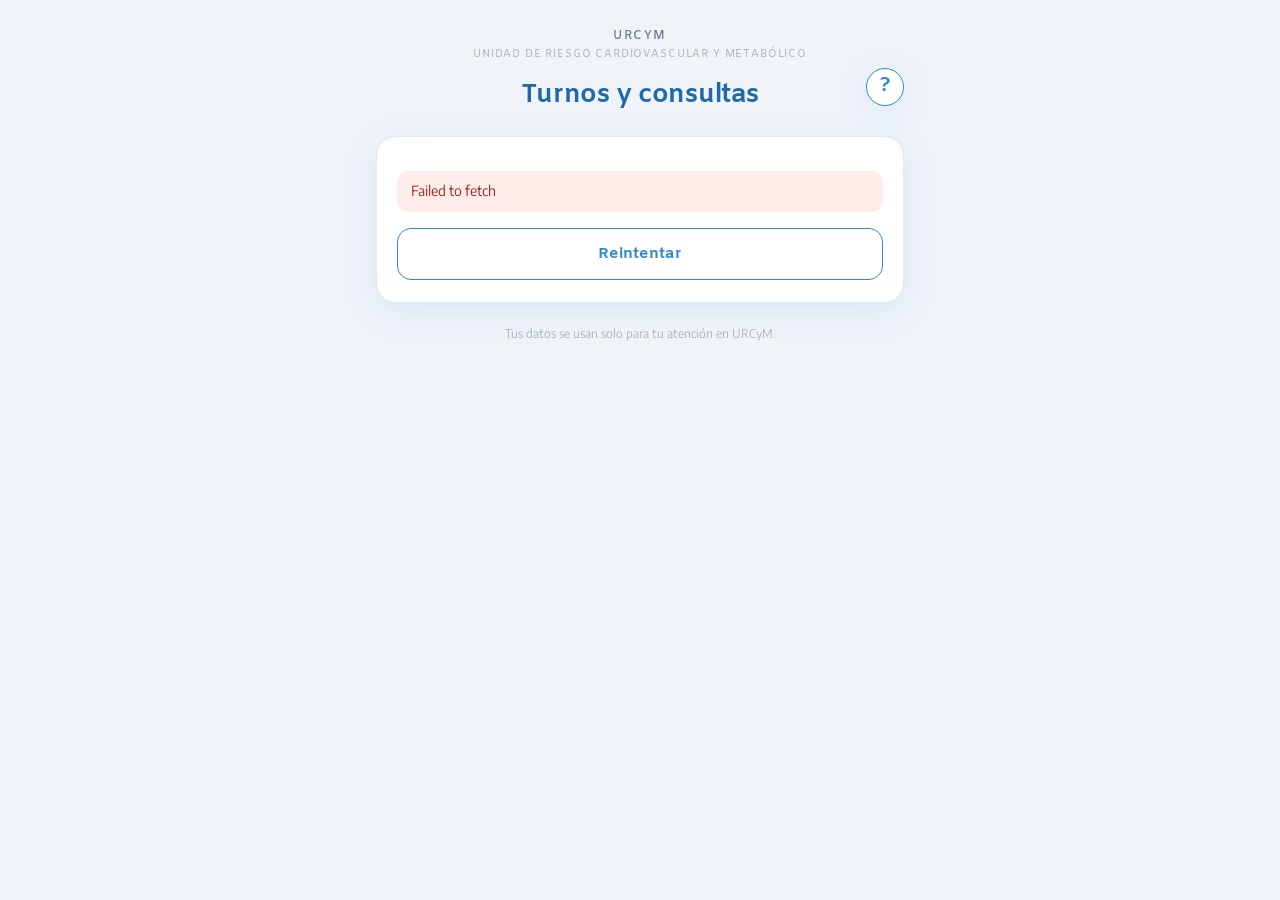
==== commit dc940b98: "Add files via upload" ====
--- a/index.html
+++ b/index.html
@@ -1,45050 +1,2012 @@
 <!DOCTYPE html>
 <html lang="es-AR">
 <head>
-  <meta charset="UTF-8" />
-  <script>var URCYM_BUILD = '2026-11-21-1030';</script>
-  <meta name="viewport" content="width=device-width, initial-scale=1.0, viewport-fit=cover"/>
-  <title>Evaluaciones cardiometabólicas — Sistema de Historia Clínica</title>
-
-  <!-- PWA -->
-  <link rel="manifest" href="/manifest-sistema.json"/>
-  <link rel="icon" type="image/svg+xml" href="/logo.svg"/>
-  <link rel="icon" type="image/png" sizes="32x32" href="/urcym-favicon-32.png"/>
-  <meta name="mobile-web-app-capable" content="yes"/>
-  <meta name="apple-mobile-web-app-capable" content="yes"/>
-  <meta name="apple-mobile-web-app-status-bar-style" content="default"/>
-  <meta name="apple-mobile-web-app-title" content="URCyM"/>
-  <meta name="theme-color" content="#3089ca"/>
-  <link rel="apple-touch-icon" href="/urcym-apple-touch-icon.png"/>
-
-  <link href="https://fonts.googleapis.com/css2?family=Amiko:wght@400;600;700&family=Encode+Sans:wght@300;400;500;600;700&family=Encode+Sans+Condensed:wght@400;600&display=swap" rel="stylesheet"/>
-  <script src="https://cdn.jsdelivr.net/npm/@supabase/supabase-js@2"></script>
-  <script src="https://cdn.jsdelivr.net/npm/chart.js@4.4.0/dist/chart.umd.min.js"></script>
-  <script src="https://cdnjs.cloudflare.com/ajax/libs/jspdf/2.5.1/jspdf.umd.min.js"></script>
-  <script src="https://cdnjs.cloudflare.com/ajax/libs/xlsx/0.18.5/xlsx.full.min.js"></script>
-  <style>
-    *, *::before, *::after { box-sizing: border-box; margin: 0; padding: 0; }
-    :root {
-      --blue: #3089ca; --blue-dark: #1f6aab; --blue-light: #e8f3fc;
-      --blue-glow: rgba(48,137,202,0.18); --gray: #f4f7fb;
-      --teal: #4dbcbe; --teal-light: #e0f5f5;
-      --red: #e25247; --red-light: #fdecea;
-      --silver: #e1e1e1; --silver-dark: #c8c8c8;
-      --text: #1a2535; --text-soft: #6b7a8d; --white: #ffffff;
-      --border: rgba(48,137,202,0.15); --shadow: 0 8px 40px rgba(48,137,202,0.13);
-      --font-main: 'Encode Sans', sans-serif;
-      --font-display: 'Amiko', sans-serif;
+<meta charset="UTF-8">
+<meta name="viewport" content="width=device-width, initial-scale=1, viewport-fit=cover">
+<title>Turnos y consultas · URCyM</title>
+<meta name="description" content="Videoconsultas, recetas y consultas por mensaje con la Unidad de Riesgo Cardiovascular y Metabólico.">
+<meta name="theme-color" content="#3089ca">
+<meta name="robots" content="noindex">
+<link rel="manifest" href="/manifest-pacientes.json">
+<link rel="icon" type="image/png" sizes="32x32" href="/urcym-favicon-32.png">
+<link rel="apple-touch-icon" href="/urcym-apple-touch-icon.png">
+<meta name="mobile-web-app-capable" content="yes">
+<meta name="apple-mobile-web-app-capable" content="yes">
+<meta name="apple-mobile-web-app-title" content="URCyM Turnos">
+<meta name="apple-mobile-web-app-status-bar-style" content="default">
+<link rel="preconnect" href="https://fonts.googleapis.com">
+<link href="https://fonts.googleapis.com/css2?family=Amiko:wght@400;600;700&family=Encode+Sans:wght@400;500;600;700&display=swap" rel="stylesheet">
+<style>
+:root{
+  --blue:#3089ca; --blue-dark:#1f6aab; --blue-light:#e8f3fc; --blue-glow:rgba(48,137,202,.18);
+  --teal:#4dbcbe; --teal-light:#e0f5f5; --red:#e25247; --red-light:#fdecea;
+  --amber:#b7791f; --amber-light:#fbf3e4; --green:#1d9e75; --green-light:#e3f5ee;
+  --text:#1a2535; --soft:#6b7a8d; --faint:#aab4bf; --line:rgba(48,137,202,.16);
+  --bg:#f0f4f9; --card:#fff; --chip:#f4f7fb;
+  --shadow:0 8px 32px rgba(48,137,202,.12);
+  --display:'Amiko',system-ui,sans-serif; --main:'Encode Sans',system-ui,sans-serif;
+}
+*{box-sizing:border-box;margin:0;padding:0}
+html,body{background:var(--bg);color:var(--text);font-family:var(--main);font-size:16px;line-height:1.45;-webkit-font-smoothing:antialiased}
+body{min-height:100vh;padding:0 0 48px}
+button,input,textarea{font:inherit;color:inherit}
+.wrap{max-width:560px;margin:0 auto;padding:0 16px}
+header{padding:28px 0 18px;text-align:center}
+.marca{font-family:var(--display);font-size:12px;font-weight:600;letter-spacing:.12em;text-transform:uppercase;color:var(--soft)}
+.marca small{display:block;font-size:10.5px;letter-spacing:.08em;color:var(--faint);margin-top:2px;font-weight:400}
+h1{font-family:var(--display);font-size:26px;font-weight:700;color:var(--blue-dark);margin-top:14px;letter-spacing:-.01em}
+.sub{color:var(--soft);font-size:14.5px;margin-top:4px}
+.card{background:var(--card);border-radius:20px;box-shadow:var(--shadow);border:1px solid var(--line);padding:22px 20px;margin-bottom:14px}
+.paso{display:flex;align-items:center;gap:10px;margin-bottom:14px}
+.paso .n{width:26px;height:26px;border-radius:50%;background:var(--blue);color:#fff;font-family:var(--display);font-weight:700;font-size:13px;display:flex;align-items:center;justify-content:center;flex:none}
+.paso h2{font-family:var(--display);font-size:16.5px;font-weight:700}
+.paso .ok{margin-left:auto;font-size:13px;color:var(--blue);background:none;border:none;cursor:pointer;font-weight:600}
+.card.cerrada{padding:14px 20px}
+.card.cerrada .paso{margin:0}
+.card.cerrada .paso .n{background:var(--teal)}
+.resumen{font-size:14px;color:var(--soft);margin-left:36px;margin-top:2px}
+.card.bloqueada{opacity:.5;pointer-events:none;padding:14px 20px}
+.card.bloqueada .paso{margin:0}
+.card.bloqueada .paso .n{background:var(--faint)}
+
+.profs{display:grid;gap:10px}
+.prof{display:flex;align-items:center;gap:14px;text-align:left;padding:14px;border-radius:14px;border:1.5px solid var(--line);background:var(--chip);cursor:pointer;transition:border-color .15s,background .15s}
+.prof:hover{border-color:var(--blue)}
+.prof.sel{border-color:var(--blue);background:var(--blue-light);box-shadow:0 0 0 3px var(--blue-glow)}
+.avatar{width:44px;height:44px;border-radius:50%;background:var(--blue);color:#fff;display:flex;align-items:center;justify-content:center;font-family:var(--display);font-weight:700;flex:none}
+.prof b{display:block;font-size:15.5px}
+.prof span{font-size:13px;color:var(--soft)}
+
+.dias{display:flex;gap:8px;overflow-x:auto;padding:2px 2px 10px;scroll-snap-type:x mandatory;-webkit-overflow-scrolling:touch}
+.dia{flex:none;scroll-snap-align:start;min-width:72px;padding:10px 8px;border-radius:14px;border:1.5px solid var(--line);background:var(--chip);cursor:pointer;text-align:center}
+.dia .dn{font-size:11.5px;text-transform:uppercase;letter-spacing:.06em;color:var(--soft)}
+.dia .dd{font-family:var(--display);font-size:21px;font-weight:700;line-height:1.2}
+.dia .dm{font-size:11.5px;color:var(--soft)}
+.dia.sel{background:var(--blue);border-color:var(--blue);color:#fff}
+.dia.sel .dn,.dia.sel .dm{color:rgba(255,255,255,.85)}
+.horas{display:flex;flex-wrap:wrap;gap:8px;margin-top:8px}
+.hora{padding:10px 16px;border-radius:12px;border:1.5px solid var(--line);background:#fff;cursor:pointer;font-weight:600;font-size:15px}
+.hora:hover{border-color:var(--blue)}
+.hora.sel{background:var(--blue);border-color:var(--blue);color:#fff}
+.vacio{font-size:14px;color:var(--soft);padding:10px 0}
+
+label{display:block;font-size:12px;font-weight:600;letter-spacing:.05em;text-transform:uppercase;color:var(--soft);margin:14px 0 6px}
+label:first-child{margin-top:0}
+input[type=text],input[type=email],input[type=tel],input[type=date],input[type=url],textarea{width:100%;padding:12px 14px;border-radius:12px;border:1.5px solid var(--line);background:var(--chip);font-size:16px;outline:none;transition:border-color .15s,box-shadow .15s}
+input:focus,textarea:focus{border-color:var(--blue);background:#fff;box-shadow:0 0 0 3px var(--blue-glow)}
+textarea{resize:vertical;min-height:70px}
+.motivos{display:flex;flex-wrap:wrap;gap:8px}
+.motivo{display:inline-flex;align-items:center;gap:6px;margin:0;padding:9px 13px;border-radius:999px;border:1.5px solid var(--line);background:#fff;cursor:pointer;font-size:14px;font-weight:500;text-transform:none;letter-spacing:0;color:var(--text)}
+.motivo input{width:16px;height:16px;accent-color:var(--blue);margin:0}
+.motivo.sel{border-color:var(--blue);background:var(--blue-light);color:var(--blue-dark);font-weight:600}
+header{position:relative}
+.ayuda-btn{position:absolute;right:0;top:68px;width:38px;height:38px;border-radius:50%;border:1.5px solid var(--blue);background:#fff;color:var(--blue);font-family:var(--display);font-weight:700;font-size:19px;cursor:pointer;box-shadow:var(--shadow)}
+.ayuda-btn:hover{background:var(--blue-light)}
+.ayuda-bg{position:fixed;inset:0;background:rgba(26,37,53,.45);z-index:50;display:flex;align-items:flex-end;justify-content:center;padding:16px}
+@media (min-width:600px){.ayuda-bg{align-items:center}}
+.ayuda{background:#fff;border-radius:20px;max-width:520px;width:100%;max-height:85vh;overflow:auto;padding:22px 20px;box-shadow:0 20px 50px rgba(0,0,0,.25)}
+.ayuda h2{font-family:var(--display);font-size:19px;color:var(--blue-dark);margin-bottom:12px}
+.ayuda ol{padding-left:0;list-style:none;counter-reset:p}
+.ayuda li{counter-increment:p;position:relative;padding:0 0 12px 38px;font-size:15px}
+.ayuda li::before{content:counter(p);position:absolute;left:0;top:0;width:26px;height:26px;border-radius:50%;background:var(--blue);color:#fff;font-weight:700;font-size:13px;display:flex;align-items:center;justify-content:center}
+.ayuda .nota{margin-top:4px}
+.aviso-legal{border:1.5px solid #f2c48a;background:#fffaf2;border-radius:14px;padding:12px 14px;margin:16px 0 4px;font-size:13.5px;line-height:1.5}
+.aviso-tit{display:block;font-family:var(--display);font-size:14.5px;color:#8a4b0f;margin-bottom:6px}
+.aviso-legal ul{padding-left:18px;margin:0}
+.aviso-legal li{margin-bottom:6px}
+.aviso-legal li.urg{color:#9b2c24}
+.aviso-mas{margin:2px 0 6px}.aviso-mas summary{cursor:pointer;color:var(--blue,#2563eb);font-weight:600;font-size:13px;padding:4px 0}.aviso-mas ul{margin-top:6px;font-size:12.5px;color:#475569}
+.ir-falta{background:none;border:none;padding:0;color:inherit;font:inherit;text-decoration:underline;cursor:pointer;font-weight:700}
+.resalta{animation:resalta 1.4s ease 1}@keyframes resalta{0%,60%{box-shadow:0 0 0 4px rgba(245,158,11,.55);border-radius:12px}100%{box-shadow:none}}
+.progreso{margin:0 2px 12px}.progreso-t{display:flex;justify-content:space-between;font-size:12.5px;font-weight:700;color:#475569;margin-bottom:5px}.progreso-t span{font-weight:600;color:#94a3b8}.progreso-b{height:6px;background:#e2e8f0;border-radius:999px;overflow:hidden}.progreso-b i{display:block;height:100%;background:linear-gradient(90deg,#3b82f6,#1d4ed8);border-radius:999px;transition:width .3s}
+.aviso-ok{display:flex;gap:8px;align-items:center;margin:10px 0 0;padding-top:10px;border-top:1px solid #f2dcbc;font-size:14.5px;font-weight:700;text-transform:none;letter-spacing:0;color:var(--text);cursor:pointer}
+.aviso-ok input{width:20px;height:20px;accent-color:var(--blue);margin:0}
+.fila2{display:grid;grid-template-columns:1fr 1fr;gap:10px}
+.fila2 label{margin-top:14px}
+.dni-row{display:flex;gap:8px}
+.dni-row input{flex:1}
+.hola{background:var(--teal-light);border-radius:14px;padding:12px 14px;font-size:14.5px;margin-top:12px}
+.hola b{font-size:15.5px}
+.link{background:none;border:none;color:var(--blue);font-weight:600;cursor:pointer;font-size:14px;padding:0;text-decoration:underline;text-underline-offset:2px}
+.nota{font-size:12.5px;color:var(--soft);margin-top:6px}
+.honor{font-size:13px;color:var(--soft);margin:0 4px 12px;line-height:1.45}
+.honor b{color:var(--text);font-weight:600}
+.lugar{display:flex;align-items:center;justify-content:space-between;gap:12px;padding:12px 0;border-top:1px solid var(--line)}
+.lugar:first-of-type{margin-top:6px}
+.lugar b{display:block;font-size:15.5px}
+.lugar span{display:block;font-size:13.5px;color:var(--soft);margin-top:2px}
+.wapp{flex-shrink:0;display:inline-flex;align-items:center;gap:6px;padding:9px 14px;border-radius:999px;background:#25d366;color:#fff;font-weight:700;font-size:14px;text-decoration:none}
+.wapp::before{content:'💬'}
+.mailbtn{flex-shrink:0;display:inline-flex;align-items:center;gap:6px;padding:9px 14px;border-radius:999px;background:var(--blue);color:#fff;font-weight:700;font-size:14px;text-decoration:none}
+.mailbtn::before{content:'✉'}
+.lugar .mail-dir{display:block;font-size:12.5px;color:var(--soft);word-break:break-all}
+.prof.presencial{border-color:#bfe8cf}
+.hola-rec{display:flex;align-items:center;justify-content:space-between;gap:10px;background:#fff;border:1.5px solid var(--line);border-radius:14px;padding:10px 14px;margin:0 0 12px;font-size:15px}
+.hola-rec .link{font-size:13px;color:var(--soft)}
+.mis-btn{display:flex;align-items:center;gap:10px;width:100%;margin:0 0 14px;padding:11px 14px;border-radius:14px;border:1.5px dashed #9cc7e8;background:#f5faff;color:var(--blue-dark,#1f6aab);font:inherit;font-size:14.5px;font-weight:600;cursor:pointer;text-align:left}
+.mis-btn span{margin-left:auto;color:var(--faint);font-size:18px}
+.primer{display:flex;align-items:center;gap:10px;width:100%;margin:0 0 12px;padding:12px 14px;border-radius:14px;border:2px solid var(--blue);background:var(--blue-light);color:var(--blue-dark,#1f6aab);font:inherit;cursor:pointer;text-align:left}
+.primer b{display:block;font-size:15.5px}
+.primer small{display:block;font-size:12.5px;color:var(--soft)}
+.osde-pegar{width:100%;min-height:96px;font-size:14.5px;line-height:1.45;overflow-wrap:anywhere;white-space:pre-wrap;resize:vertical}
+.osde-ok{margin:6px 2px 0;font-size:12.5px;font-weight:600}
+.osde-pegar-btn{margin:2px 0 8px}
+.fnac-row{display:flex;gap:6px;margin-top:8px;align-items:stretch}
+.fnac-row input{width:64px;text-align:center;font-size:17px;padding:10px 6px}
+.fnac-row input#fn-a{width:84px}
+.fnac-row .btn{flex:1;margin:0}
+.despues{display:flex;gap:8px;align-items:flex-start;font-size:13.5px;line-height:1.4;margin:10px 2px 4px;color:var(--ink,#334155);cursor:pointer}
+.despues input{margin-top:3px;width:18px;height:18px;flex:0 0 auto}
+.cal-rep{position:absolute;left:42px;bottom:10px;border:1.5px solid var(--blue);background:var(--blue-light);color:var(--blue-dark,#1f6aab);border-radius:999px;padding:5px 12px;font:inherit;font-size:13px;font-weight:700;cursor:pointer}
+.cal-btns{display:grid;grid-template-columns:1fr 1fr;gap:8px;margin-top:10px}
+.cal-btns a,.cal-btns button{display:flex;align-items:center;justify-content:center;gap:6px;padding:10px;border-radius:12px;border:1.5px solid var(--line);background:#fff;color:var(--text);font:inherit;font-size:13.5px;font-weight:600;text-decoration:none;cursor:pointer}
+.lugar .dir{display:block;font-size:12.5px;color:var(--soft);margin-top:2px}
+.lugar .mapa{display:inline-block;margin-top:4px;font-size:13px;font-weight:600;color:var(--blue);text-decoration:none}
+.mis-item{display:flex;align-items:center;gap:12px;padding:12px 0;border-top:1px solid var(--line);text-decoration:none;color:var(--text)}
+.mis-item:first-of-type{border-top:0}
+.mis-item .ic{font-size:22px;width:30px;text-align:center}
+.mis-item b{display:block;font-size:15px}
+.mis-item small{display:block;font-size:12.5px;color:var(--soft)}
+.mis-item .est{margin-left:auto;font-size:11.5px;font-weight:700;border-radius:999px;padding:3px 9px;white-space:nowrap;background:var(--chip);color:var(--soft)}
+.mis-item .est.ok{background:#e7f6ee;color:#15803d}.mis-item .est.pend{background:#fff7e6;color:#b45309}
+.arrep-link{display:inline-block;margin-top:8px;color:var(--soft);font-weight:600;font-size:12.5px;border:1px solid var(--line);border-radius:999px;padding:5px 12px;text-decoration:none;background:#fff}
+.arrep-link:hover{color:var(--blue);border-color:var(--blue)}
+button.arrep-link{cursor:pointer;font-family:inherit}
+.sug-wrap{position:relative}
+.sug{display:none;position:absolute;left:0;right:0;top:100%;z-index:30;background:#fff;border:1.5px solid var(--blue);border-top:0;border-radius:0 0 12px 12px;box-shadow:0 10px 24px rgba(20,60,100,.14);overflow:hidden}
+.sug-it{display:block;width:100%;text-align:left;padding:11px 14px;border:0;border-top:1px solid var(--line);background:#fff;font:inherit;font-size:15px;color:var(--text);cursor:pointer}
+.sug-it:first-child{border-top:0}
+.sug-it:hover,.sug-it:focus{background:var(--blue-light)}
+.sug-it span{color:var(--soft);font-size:13.5px}
+.dchips{display:flex;flex-wrap:wrap;gap:6px;margin:8px 0 0}
+.dchip{border:1.5px solid var(--line);background:var(--chip);border-radius:999px;padding:5px 11px;font:inherit;font-size:13.5px;font-weight:600;color:var(--text);cursor:pointer}
+.dchip.sel{border-color:var(--blue);background:var(--blue-light);color:var(--blue)}
+.arrep-link.arm{color:#b42318;border-color:#f3b4ae;background:#fff5f4}
+.resumen-turno .fila-r{display:grid;grid-template-columns:1fr auto;column-gap:10px;align-items:start;padding:12px 0;border-top:1px solid var(--line)}
+.resumen-turno .fila-r:first-of-type{border-top:0}
+.resumen-turno .fila-r .k{grid-column:1 / -1;font-size:11.5px;color:var(--soft);font-weight:700;text-transform:uppercase;letter-spacing:.06em;margin-bottom:3px}
+.resumen-turno .fila-r .v{font-size:15.5px;min-width:0}
+.resumen-turno .fila-r .cambiar{background:none;border:none;color:var(--blue);font:inherit;font-size:13.5px;font-weight:700;cursor:pointer;padding:2px 0;white-space:nowrap}
+.resumen-turno .chip-m{display:inline-block;background:var(--blue-light);color:var(--blue-dark);border-radius:999px;padding:3px 10px;font-size:13px;font-weight:600;margin:0 4px 4px 0}
+.seg{display:flex;background:var(--chip);border:1.5px solid var(--line);border-radius:999px;padding:4px;margin:0 0 16px;gap:4px}
+.seg button{flex:1;border:none;background:none;border-radius:999px;padding:9px 10px;font:inherit;font-size:14px;font-weight:600;color:var(--soft);cursor:pointer;transition:all .15s}
+.seg button.on{background:#fff;color:var(--blue);box-shadow:0 2px 8px rgba(26,37,53,.10)}
+.grupo{margin:0 4px 10px;font-size:13px;text-transform:uppercase;letter-spacing:.06em;font-weight:600;color:var(--soft)}
+.prof .tag{display:inline-block;margin-top:4px;font-size:11.5px;font-weight:600;color:#0f766e;background:#e6f6f4;border-radius:999px;padding:2px 9px}
+.prof .tag.mail{color:#1f6aab;background:var(--blue-light)}
+.prof .flecha{margin-left:auto;color:var(--faint);font-size:20px}
+.perfil-cab{display:flex;align-items:center;gap:14px;margin-bottom:6px}
+.perfil-cab .avatar{width:56px;height:56px;font-size:18px}
+.acc{display:flex;align-items:center;gap:12px;width:100%;text-align:left;padding:13px 14px;border-radius:12px;border:1.5px solid var(--line);background:var(--chip);cursor:pointer;font:inherit;color:var(--text);margin-top:8px;text-decoration:none}
+.acc:hover{border-color:var(--blue)}
+.acc .ico{font-size:22px;width:30px;text-align:center}
+.acc b{display:block;font-size:15px;color:var(--text)}
+.acc span{display:block;font-size:12.5px;color:var(--soft)}
+.tabs.cob{margin-bottom:0}
+.falta{display:none;margin:14px 0 -6px;padding:10px 12px;border-radius:12px;background:#fff6e0;border:1px solid #f2d18a;color:#7a5200;font-size:13.5px;line-height:1.4}
+.falta.on{display:block}
+
+.btn{display:inline-flex;align-items:center;justify-content:center;gap:8px;width:100%;padding:14px;border-radius:14px;border:none;background:var(--blue);color:#fff;font-family:var(--display);font-size:15.5px;font-weight:700;letter-spacing:.02em;cursor:pointer;box-shadow:0 4px 16px rgba(48,137,202,.28);transition:background .15s,transform .1s;margin-top:16px;text-decoration:none}
+.btn:hover{background:var(--blue-dark)}
+.btn:active{transform:translateY(1px)}
+.btn[disabled]{opacity:.55;cursor:default;box-shadow:none}
+.btn.sec{background:#fff;color:var(--blue);border:1.5px solid var(--blue);box-shadow:none}
+.btn.mp{background:#009ee3;box-shadow:0 4px 16px rgba(0,158,227,.28)}
+.btn.mp:hover{background:#0084c0}
+.btn.meet{background:var(--green);box-shadow:0 4px 16px rgba(29,158,117,.28)}
+.btn-chico{width:auto;padding:12px 16px;margin:0;font-size:14px}
+
+.montos{display:flex;justify-content:space-between;align-items:baseline;background:var(--blue-light);border-radius:14px;padding:12px 14px;margin-bottom:14px;gap:12px}
+.montos .grande{font-family:var(--display);font-size:24px;font-weight:700;color:var(--blue-dark)}
+.montos small{display:block;font-size:12.5px;color:var(--soft)}
+.tabs{display:grid;grid-template-columns:1fr 1fr;gap:6px;background:var(--chip);border-radius:14px;padding:4px;margin-bottom:14px}
+.tabs.uno{grid-template-columns:1fr}
+.tab{padding:10px 6px;border-radius:11px;border:none;background:none;cursor:pointer;font-weight:600;font-size:14px;color:var(--soft)}
+.tab.sel{background:#fff;color:var(--text);box-shadow:0 1px 6px rgba(26,37,53,.1)}
+.datos-tr{border:1.5px dashed var(--line);border-radius:14px;padding:4px 14px}
+.dt{display:flex;align-items:center;justify-content:space-between;gap:10px;padding:9px 0;border-bottom:1px solid var(--line)}
+.dt:last-child{border-bottom:none}
+.dt span{font-size:12px;color:var(--soft);text-transform:uppercase;letter-spacing:.05em}
+.dt b{display:block;font-size:15px;word-break:break-all;text-transform:none;letter-spacing:0;color:var(--text)}
+.copiar{flex:none;border:1px solid var(--line);background:#fff;border-radius:9px;padding:6px 10px;font-size:12.5px;font-weight:600;color:var(--blue);cursor:pointer}
+.archivo{text-transform:none;letter-spacing:0;font-weight:400;color:var(--text);font-size:14px;display:flex;align-items:center;gap:12px;border:1.5px dashed var(--blue);background:var(--blue-light);border-radius:14px;padding:14px;cursor:pointer;margin-top:14px}
+.archivo input{display:none}
+.archivo .ic{font-size:24px}
+.archivo b{display:block;font-size:14.5px;color:var(--blue-dark)}
+.archivo span{font-size:12.5px;color:var(--soft);word-break:break-all}
+.archivo.lleno{border-style:solid;background:var(--green-light);border-color:var(--green)}
+.archivo.lleno b{color:var(--green)}
+.prev{width:48px;height:48px;border-radius:8px;object-fit:cover;flex:none}
+
+.error{display:none;background:var(--red-light);color:#9b2c24;border-radius:12px;padding:10px 14px;font-size:14px;margin-top:12px}
+.error.on{display:block}
+.cargando{display:flex;align-items:center;gap:10px;color:var(--soft);font-size:14px;padding:8px 0}
+.spin{width:18px;height:18px;border:2.5px solid var(--blue-light);border-top-color:var(--blue);border-radius:50%;animation:g .8s linear infinite;flex:none}
+@keyframes g{to{transform:rotate(360deg)}}
+
+.estado{display:inline-flex;align-items:center;gap:6px;border-radius:999px;padding:5px 12px;font-size:13px;font-weight:700}
+.estado.confirmada{background:var(--green-light);color:var(--green)}
+.estado.pendiente_pago{background:var(--amber-light);color:var(--amber)}
+.estado.vencida,.estado.cancelada{background:var(--red-light);color:var(--red)}
+.tabla{width:100%;border-collapse:collapse;margin:12px 0 4px}
+.tabla td{padding:7px 0;font-size:15px;border-bottom:1px solid var(--line);vertical-align:top}
+.tabla td:first-child{color:var(--soft);font-size:13.5px;width:38%;padding-right:10px}
+.tabla tr:last-child td{border-bottom:none}
+.tabla b{font-weight:700}
+.aviso{border-radius:14px;padding:12px 14px;font-size:14.5px;margin-top:12px}
+.aviso.amber{background:var(--amber-light)}
+.aviso.verde{background:var(--green-light)}
+.aviso.azul{background:var(--blue-light)}
+.big-ok{font-size:44px;line-height:1;text-align:center;margin:6px 0 10px}
+.centro{text-align:center}
+footer{text-align:center;font-size:12px;color:var(--faint);margin-top:22px}
+.oculto{display:none!important}
+@media (max-width:380px){ .fila2{grid-template-columns:1fr} h1{font-size:23px} }
+</style>
+</head>
+<body>
+<div class="wrap">
+  <header>
+    <button type="button" class="ayuda-btn" id="b-ayuda" aria-label="Ayuda: cómo funciona">?</button>
+    <div class="marca">URCyM<small>Unidad de Riesgo Cardiovascular y Metabólico</small></div>
+    <h1 id="titulo">Turnos y consultas</h1>
+    <p class="sub" id="subtitulo"></p>
+  </header>
+
+  <main id="app">
+    <div class="card"><div class="cargando"><div class="spin"></div>Cargando…</div></div>
+  </main>
+
+  <footer>Tus datos se usan solo para tu atención en URCyM.</footer>
+</div>
+
+<script>
+/* ═══════════════════ Configuración ═══════════════════ */
+var FN_URL = 'https://qdjzetylyojfjdottjrk.supabase.co/functions/v1/video-turnos';
+var SB_KEY = 'sb_publishable_qe6L1Uc7mRwsen7lzZlllw_DzOXonwL';
+
+/* ═══════════════════ Utilidades ═══════════════════ */
+var $ = function(s, r){ return (r||document).querySelector(s); };
+function h(s){ return String(s==null?'':s).replace(/[&<>"']/g, function(c){ return {'&':'&amp;','<':'&lt;','>':'&gt;','"':'&quot;',"'":'&#39;'}[c]; }); }
+function pesos(n){ return '$' + Math.round(Number(n)||0).toLocaleString('es-AR'); }
+var DIAS_C = ['dom','lun','mar','mié','jue','vie','sáb'];
+var MESES_C = ['ene','feb','mar','abr','may','jun','jul','ago','sep','oct','nov','dic'];
+function partes(ds){ var p = ds.split('-').map(Number); var d = new Date(p[0], p[1]-1, p[2]); return { dow: DIAS_C[d.getDay()], dia: p[2], mes: MESES_C[p[1]-1] }; }
+function iniciales(nombre){ return nombre.replace(/^(Dra?\.?\s+)/i,'').split(/\s+/).filter(Boolean).slice(0,2).map(function(w){return w[0];}).join('').toUpperCase(); }
+
+async function api(body){
+  var r = await fetch(FN_URL, { method:'POST', headers:{ 'Content-Type':'application/json', apikey: SB_KEY }, body: JSON.stringify(body) });
+  var j = await r.json().catch(function(){ return {}; });
+  if(!r.ok) throw new Error(j.error || 'No pudimos conectarnos. Revisá tu internet y probá de nuevo.');
+  return j;
+}
+async function apiForm(fd){
+  var r = await fetch(FN_URL, { method:'POST', headers:{ apikey: SB_KEY }, body: fd });
+  var j = await r.json().catch(function(){ return {}; });
+  if(!r.ok) throw new Error(j.error || 'No pudimos conectarnos. Revisá tu internet y probá de nuevo.');
+  return j;
+}
+function mostrarError(el, e){ el.textContent = (e && e.message) || String(e); el.classList.add('on'); }
+function limpiarError(el){ el.textContent=''; el.classList.remove('on'); }
+
+/* Comprime fotos grandes antes de subirlas (los PDF van tal cual) */
+async function prepararArchivo(f){
+  if(!f || !/^image\/(jpeg|png|webp)$/.test(f.type) || f.size < 900*1024) return f;
+  try{
+    var bmp = await createImageBitmap(f);
+    var esc = Math.min(1, 1800 / Math.max(bmp.width, bmp.height));
+    var c = document.createElement('canvas'); c.width = Math.round(bmp.width*esc); c.height = Math.round(bmp.height*esc);
+    c.getContext('2d').drawImage(bmp, 0, 0, c.width, c.height);
+    var blob = await new Promise(function(res){ c.toBlob(res, 'image/jpeg', 0.82); });
+    if(!blob || blob.size >= f.size) return f;
+    return new File([blob], (f.name||'comprobante').replace(/\.\w+$/, '') + '.jpg', { type:'image/jpeg' });
+  }catch(e){ return f; }
+}
+function copiar(txt, btn){
+  var fin = function(){ var o = btn.textContent; btn.textContent = '¡Copiado!'; setTimeout(function(){ btn.textContent = o; }, 1400); };
+  if(navigator.clipboard && navigator.clipboard.writeText) navigator.clipboard.writeText(txt).then(fin, fin);
+  else { var t = document.createElement('textarea'); t.value = txt; document.body.appendChild(t); t.select(); try{ document.execCommand('copy'); }catch(e){} t.remove(); fin(); }
+}
+/* Bloque de datos de transferencia + selector de archivo (se usa para seña y saldo) */
+function htmlTransferencia(tr){
+  var filas = [];
+  if(tr.alias) filas.push(['Alias', tr.alias]);
+  if(tr.cbu) filas.push(['CBU / CVU', tr.cbu]);
+  if(tr.titular) filas.push(['Titular', tr.titular]);
+  if(tr.cuit) filas.push(['CUIL', tr.cuit]);
+  if(tr.banco) filas.push(['Banco', tr.banco]);
+  if(!filas.length) return '<p class="nota">Pedí los datos para transferir respondiendo el mail de confirmación o por WhatsApp.</p>';
+  return '<div class="datos-tr">' + filas.map(function(f){
+    var copiable = f[0] === 'Alias' || f[0] === 'CBU / CVU';
+    return '<div class="dt"><div><span>'+h(f[0])+'</span><b>'+h(f[1])+'</b></div>' + (copiable ? '<button type="button" class="copiar" data-copiar="'+h(f[1])+'">Copiar</button>' : '') + '</div>';
+  }).join('') + '</div>';
+}
+function htmlArchivo(id){
+  return '<label class="archivo" id="'+id+'-box"><input type="file" id="'+id+'" accept="image/*,application/pdf">'
+    + '<div class="ic" id="'+id+'-ic">📎</div><div><b id="'+id+'-t">Adjuntá el comprobante</b><span id="'+id+'-s">Foto o captura de pantalla, o PDF</span></div></label>';
+}
+function engancharArchivo(id, alCambiar){
+  var inp = $('#'+id), box = $('#'+id+'-box');
+  inp.addEventListener('change', function(){
+    var f = inp.files && inp.files[0];
+    if(!f){ alCambiar(null); return; }
+    box.classList.add('lleno');
+    $('#'+id+'-t').textContent = 'Comprobante listo ✓';
+    $('#'+id+'-s').textContent = f.name + ' · tocá para cambiarlo';
+    var ic = $('#'+id+'-ic');
+    if(/^image\//.test(f.type) && window.URL){ ic.innerHTML = '<img class="prev" alt="" src="'+URL.createObjectURL(f)+'">'; }
+    else ic.textContent = '📄';
+    alCambiar(f); guardarBorrador();
+  });
+}
+document.addEventListener('click', function(e){
+  var b = e.target.closest('[data-copiar]'); if(b) copiar(b.getAttribute('data-copiar'), b);
+});
+
+/* ═══════════════════ Flujo de reserva ═══════════════════ */
+var S = { cfg:null, prof:null, dias:[], fecha:null, hora:null, pac:null, dniOk:null, otroMail:false, metodo:null, archivo:null, enviando:false };
+S.render = function(){ render(); };
+S.onDatos = function(d){
+  S.dniOk = d; S.metodo = S.prof.comprobante ? 'comprobante' : 'mercadopago'; S.archivo = null; render();
+  var ult = $('#seccion-sena'); if(ult && ult.scrollIntoView) ult.scrollIntoView({ behavior:'smooth', block:'start' });
+};
+
+function iniciarReserva(cfg, profId){
+  AYUDA = 'video'; FLUJO = 'video';
+  S.cfg = Object.assign({}, cfg, { profs: cfg.profs.filter(function(p){ return p.video; }) });
+  S.prof = null; S.fecha = S.hora = null; S.dniOk = null; S.motivos = []; S.acepto = false; S.editMotivos = false;
+  $('#titulo').textContent = 'Videoconsulta';
+  $('#subtitulo').textContent = 'Elegí día y horario, aboná la seña y listo.';
+  if(!S.cfg.activo || !S.cfg.profs.length){
+    $('#app').innerHTML = '<div class="card centro"><div class="big-ok">🗓️</div><p>En este momento no hay turnos por videollamada disponibles para sacar online.</p><p class="nota" style="margin-top:8px">Comunicate con el consultorio para coordinar.</p></div>';
+    return;
+  }
+  if(profId) S.prof = S.cfg.profs.find(function(p){ return p.id === profId; }) || null;
+  if(!S.prof && S.cfg.profs.length === 1 && !OTRAS_PROF.length) S.prof = S.cfg.profs[0];
+  render();
+  if(S.prof) cargarSlots();
+}
+
+function render(){
+  var paso = !S.prof ? 1 : !S.hora ? 2 : !S.dniOk ? 3 : 4;
+  var html = '';
+  // 1 · Profesional (las otras especialistas también atienden por video: el turno se pide por mail)
+  var variosV = S.cfg.profs.length > 1 || OTRAS_PROF.length > 0;
+  if(paso === 4){
+    // Antes de pagar: todo lo elegido en un resumen, con opción de cambiar cada cosa
+    $('#app').innerHTML = barraVolver() + htmlProgreso(variosV ? 4 : 3, variosV ? ['Profesional','Día y horario','Tus datos','Pago'] : ['Día y horario','Tus datos','Pago']) + htmlResumenTurno(variosV) + htmlSena(variosV ? 2 : 1);
+    enganchar(4); engancharResumen(); guardarBorrador();
+    return;
+  }
+  if(variosV){
+    if(paso === 1){
+      html += '<section class="card"><div class="paso"><div class="n">1</div><h2>¿Con quién?</h2></div><div class="profs">'
+        + S.cfg.profs.map(function(p){
+          return '<button class="prof" data-prof="'+p.id+'"><div class="avatar">'+h(iniciales(p.nombre))+'</div><div><b>'+h(p.nombre)+'</b><span>Videoconsulta · '+pesos(p.arancel)+'</span></div></button>';
+        }).join('') + '</div>'
+        + (OTRAS_PROF.length ? '<p class="grupo" style="margin:16px 2px 8px">Otras especialistas · turno por mail</p><div class="profs">'
+          + OTRAS_PROF.map(function(p){
+            return '<a class="prof" style="text-decoration:none;color:inherit" href="'+linkMailTurno(p)+'"><div class="avatar" style="background:#5b8fb9">'+h(iniciales(p.nombre))+'</div><div><b>'+h(p.nombre)+'</b><span>'+h(p.esp)+'</span><span class="mail-dir" style="display:block;font-size:12px;color:var(--blue)">✉ '+h(p.mail)+'</span></div></a>';
+          }).join('') + '</div>' : '')
+        + '</section>';
+    } else {
+      html += '<section class="card cerrada"><div class="paso"><div class="n">✓</div><h2>'+h(S.prof.nombre)+'</h2><button class="ok" data-volver="1">Cambiar</button></div></section>';
     }
-    html,body { height:100%; font-family:var(--font-main); color:var(--text); background:#f0f4f9; }
-    body { min-height:100vh; }
-
-    /* LOGIN */
-    #loginCard { display:flex; align-items:center; justify-content:center; min-height:100vh; padding:20px;
-      background: radial-gradient(ellipse 80% 60% at 70% 10%,rgba(48,137,202,.10) 0%,transparent 60%),
-                  radial-gradient(ellipse 60% 50% at 10% 90%,rgba(48,137,202,.07) 0%,transparent 55%), #f0f4f9; }
-    .card { background:var(--white); border-radius:24px; box-shadow:var(--shadow); padding:48px 44px 40px; width:100%; max-width:420px; border:1px solid var(--border); animation:fadeUp .5s ease both; }
-    @keyframes fadeUp { from{opacity:0;transform:translateY(18px)} to{opacity:1;transform:translateY(0)} }
-    .logo-wrap { display:flex; flex-direction:column; align-items:center; margin-bottom:32px; }
-    .logo-wrap img { width:130px; height:130px; object-fit:contain; object-position:center; filter:none; }
-    .logo-title { font-family:var(--font-display); font-size:13px; font-weight:600; letter-spacing:.10em; text-transform:uppercase; color:var(--text-soft); text-align:center; line-height:1.5; }
-    .logo-title span { display:block; font-size:11px; letter-spacing:.08em; color:#aab4bf; margin-top:2px; }
-    .divider { display:flex; align-items:center; gap:10px; margin-bottom:28px; }
-    .divider::before,.divider::after { content:''; flex:1; height:1px; background:var(--border); }
-    .divider-text { font-size:11px; font-weight:500; letter-spacing:.1em; text-transform:uppercase; color:#b0bcc9; }
-    .user-selector { display:grid; grid-template-columns:1fr 1fr; gap:10px; margin-bottom:24px; }
-    .user-btn { display:flex; flex-direction:column; align-items:center; gap:6px; padding:14px 10px; border-radius:14px; border:1.5px solid var(--border); background:var(--gray); cursor:pointer; transition:all .2s; font-family:'DM Sans',sans-serif; }
-    .user-btn:hover,.user-btn.active { border-color:var(--blue); background:var(--blue-light); }
-    .user-btn.active { box-shadow:0 0 0 3px var(--blue-glow); }
-    .user-avatar { width:40px; height:40px; border-radius:50%; background:var(--blue); display:flex; align-items:center; justify-content:center; font-family:'Outfit',sans-serif; font-weight:600; font-size:14px; color:white; }
-    .user-name { font-size:11.5px; font-weight:500; color:var(--text); text-align:center; line-height:1.3; }
-    .user-role { font-size:10px; color:var(--text-soft); text-align:center; }
-    .form-group { margin-bottom:16px; }
-    label { display:block; font-size:12px; font-weight:500; letter-spacing:.06em; text-transform:uppercase; color:var(--text-soft); margin-bottom:7px; }
-    input[type="password"],input[type="text"],input[type="date" lang="es-AR"],input[type="email"],input[type="tel"],select,textarea {
-      width:100%; padding:11px 14px; border-radius:12px; border:1.5px solid var(--border);
-      background:var(--gray); font-family:'DM Sans',sans-serif; font-size:14px; color:var(--text); outline:none; transition:border-color .2s,box-shadow .2s; }
-    textarea { resize:vertical; min-height:120px; line-height:1.6; }
-    #rec_contenido, #ind_contenido { font-size:12px; }
-    input:focus,select:focus,textarea:focus { border-color:var(--blue); background:white; box-shadow:0 0 0 3px var(--blue-glow); }
-    .error-msg { display:none; font-size:12px; color:#e05252; margin-top:7px; padding:8px 12px; background:#fff0f0; border-radius:8px; border:1px solid #f8d0d0; }
-    .error-msg.visible { display:block; }
-    .btn { width:100%; padding:13px; border-radius:14px; border:none; background:var(--blue); color:white; font-family:var(--font-display); font-size:15px; font-weight:600; letter-spacing:.04em; cursor:pointer; transition:background .2s,transform .15s,box-shadow .2s; box-shadow:0 4px 16px rgba(48,137,202,.30); margin-top:8px; }
-    .btn:hover { background:var(--blue-dark); transform:translateY(-1px); }
-    .btn:disabled { background:#b0c8e0; cursor:not-allowed; box-shadow:none; transform:none; }
-    .btn-secondary { background:white; color:var(--blue); border:1.5px solid var(--blue); box-shadow:none; }
-    .btn-secondary:hover { background:var(--blue-light); }
-    .btn-teal { background:var(--teal); box-shadow:0 4px 16px rgba(77,188,190,.30); }
-    .btn-teal:hover { background:#3aa5a7; }
-    .card-footer { margin-top:24px; text-align:center; font-size:11px; color:#c0cad4; }
-
-    /* APP */
-    #app { display:none; min-height:100vh; }
-    .topbar { background:white; padding:14px 28px; display:flex; align-items:center; justify-content:space-between; box-shadow:0 1px 0 var(--border); position:sticky; top:0; z-index:100; }
-    .topbar-brand { display:flex; align-items:center; gap:12px; }
-    .topbar-brand img { width:64px; height:64px; object-fit:contain; }
-    .topbar-brand h1 { font-family:var(--font-display); font-size:20px; font-weight:700; color:var(--blue); }
-    .topbar-brand p { font-size:10px; color:var(--text-soft); letter-spacing:.06em; text-transform:uppercase; }
-    .topbar-right { display:flex; align-items:center; gap:12px; }
-    .topbar-user { font-size:13px; font-weight:500; color:var(--text); }
-    .btn-logout { padding:7px 14px; border-radius:10px; border:1.5px solid var(--border); background:transparent; font-size:12px; font-weight:500; color:var(--text-soft); cursor:pointer; transition:all .2s; }
-    .btn-logout:hover { border-color:#e05252; color:#e05252; background:#fff0f0; }
-
-    /* NAV */
-    .nav-tabs { background:white; border-bottom:1px solid var(--border); padding:0 28px; display:flex; gap:4px; overflow-x:auto; position:sticky; top:56px; z-index:95; }
-    .nav-tab { padding:12px 18px; font-size:13px; font-weight:500; color:var(--text-soft); cursor:pointer; border-bottom:2px solid transparent; white-space:nowrap; transition:all .2s; }
-    .nav-tab:hover { color:var(--blue); }
-    .nav-tab.active { color:var(--blue); border-bottom-color:var(--blue); }
-    #nav-tab-pend { padding-top:8px; padding-bottom:8px; display:flex; align-items:center; }
-    #nav-tab-pend .np-pill { background:#fff7ed; border:1.5px solid #f59e0b; color:#b45309; font-weight:700; border-radius:999px; padding:4px 12px; }
-    #nav-tab-pend.np-pulso .np-pill { animation:npPulso 1.2s ease-in-out 6; }
-    @keyframes npPulso { 0%,100% { box-shadow:0 0 0 0 rgba(245,158,11,.55); } 50% { box-shadow:0 0 0 7px rgba(245,158,11,0); background:#f59e0b; color:#fff; } }
-    #pend-menu { position:fixed; z-index:100002; background:#fff; border:1.5px solid #f3d29a; border-radius:14px; box-shadow:0 14px 40px rgba(0,0,0,.2); padding:12px; display:flex; flex-direction:column; gap:8px; min-width:300px; }
-    .nav-tab.patient-nav-tab {
-      display:inline-flex; align-items:center; gap:8px; max-width:220px;
-      background:#f8fbfe; border:1px solid var(--border); border-bottom:2px solid transparent;
-      border-radius:10px 10px 0 0; margin-left:2px; padding:10px 10px 9px 14px;
-      color:var(--text); font-weight:600;
+  } else {
+    html += '<section class="card cerrada"><div class="paso"><div class="avatar" style="width:34px;height:34px;font-size:13px">'+h(iniciales(S.prof.nombre))+'</div><h2>'+h(S.prof.nombre)+'</h2></div></section>';
+  }
+  var nro = variosV ? 1 : 0;
+  // 2 · Día y hora
+  if(paso < 2) html += cardBloqueada(nro+1, 'Día y horario');
+  else if(paso === 2) html += '<section class="card"><div class="paso"><div class="n">'+(nro+1)+'</div><h2>Elegí día y horario</h2></div><div id="slots"><div class="cargando"><div class="spin"></div>Buscando horarios libres…</div></div></section>';
+  else {
+    var pp = partes(S.fecha);
+    html += '<section class="card cerrada"><div class="paso"><div class="n">✓</div><h2>'+cap(S.diaEtiqueta)+' · '+h(S.hora)+' h</h2><button class="ok" data-volver="2">Cambiar</button></div></section>';
+  }
+  // 3 · Datos
+  if(paso < 3) html += cardBloqueada(nro+2, 'Tus datos');
+  else if(paso === 3) html += htmlDatos(nro+2);
+  else html += '<section class="card cerrada"><div class="paso"><div class="n">✓</div><h2>'+h(S.dniOk.resumen)+'</h2><button class="ok" data-volver="3">Cambiar</button></div></section>';
+  // 4 · Seña
+  if(paso < 4) html += cardBloqueada(nro+3, 'Seña');
+  else html += htmlSena(nro+3);
+  $('#app').innerHTML = barraVolver() + htmlProgreso(variosV ? paso : paso - 1, variosV ? ['Profesional','Día y horario','Tus datos','Pago'] : ['Día y horario','Tus datos','Pago']) + html;
+  enganchar(paso); guardarBorrador();
+}
+function cap(s){ return s ? s.charAt(0).toUpperCase() + s.slice(1) : ''; }
+function htmlProgreso(actual, nombres){
+  var n = nombres.length, k = Math.min(Math.max(actual, 1), n);
+  return '<div class="progreso" aria-label="Paso ' + k + ' de ' + n + '"><div class="progreso-t">Paso ' + k + ' de ' + n + ' · ' + h(nombres[k - 1]) + (k < n ? '<span>Sigue: ' + h(nombres[k]) + '</span>' : '') + '</div><div class="progreso-b"><i style="width:' + Math.round(100 * k / n) + '%"></i></div></div>';
+}
+function htmlResumenTurno(variosV){
+  var mot = S.motivos || [];
+  var editMot = !!S.editMotivos;
+  return '<section class="card resumen-turno" id="seccion-resumen"><div class="paso"><div class="n">1</div><h2>Revisá tu turno</h2></div>'
+    + '<div class="fila-r"><div class="k">Profesional</div><div class="v"><b>'+h(S.prof.nombre)+'</b></div>'+(variosV ? '<button class="cambiar" data-volver="1">Cambiar</button>' : '')+'</div>'
+    + '<div class="fila-r"><div class="k">Día y hora</div><div class="v"><b>'+h(cap(S.diaEtiqueta))+' · '+h(S.hora)+' h</b><br><span class="nota" style="margin:0;font-size:12.5px">Videollamada por Google Meet · hora argentina</span></div><button class="cambiar" data-volver="2">Cambiar fecha</button></div>'
+    + ((CFG && CFG.motivos && CFG.motivos.length) ? '<div class="fila-r"><div class="k">Motivo</div><div class="v">'
+      + (editMot ? htmlMotivos(S).replace('<label style="margin-top:16px">', '<label style="margin-top:0">') + '<div class="error" id="e-mot"></div><button class="btn btn-chico" id="b-mot-ok" style="margin-top:10px">Listo</button>'
+        : (mot.length ? mot.map(function(m){ return '<span class="chip-m">'+h(m)+'</span>'; }).join('') : '<span class="nota">Sin motivo</span>'))
+      + '</div>'+(editMot ? '' : '<button class="cambiar" id="b-mot">Cambiar</button>')+'</div>' : '')
+    + '<div class="fila-r"><div class="k">Paciente</div><div class="v">'+h(S.dniOk.resumen)+'</div><button class="cambiar" data-volver="3">Cambiar</button></div>'
+    + '</section>';
+}
+function engancharResumen(){
+  var bm = $('#b-mot'); if(bm) bm.onclick = function(){ S.editMotivos = true; render(); var r = $('#seccion-resumen'); if(r && r.scrollIntoView) r.scrollIntoView({ behavior:'smooth', block:'start' }); };
+  document.querySelectorAll('#seccion-resumen [data-motivo]').forEach(function(c){ c.onchange = function(){
+    var n = document.querySelectorAll('#seccion-resumen [data-motivo]:checked').length;
+    if(n > 3){ c.checked = false; return; }
+    c.parentNode.classList.toggle('sel', c.checked);
+    document.querySelectorAll('#seccion-resumen [data-motivo]').forEach(function(o){ if(!o.checked){ o.disabled = n >= 3; o.parentNode.style.opacity = n >= 3 ? .45 : 1; } });
+  }; });
+  var ok = $('#b-mot-ok'); if(ok) ok.onclick = function(){
+    var mot = Array.prototype.map.call(document.querySelectorAll('#seccion-resumen [data-motivo]:checked'), function(c){ return c.value; });
+    if(!mot.length) return mostrarError($('#e-mot'), 'Elegí al menos un motivo de consulta.');
+    S.motivos = mot; S.dniOk.motivos = JSON.stringify(mot); S.editMotivos = false; render();
+  };
+}
+function cardBloqueada(n, t){ return '<section class="card bloqueada"><div class="paso"><div class="n">'+n+'</div><h2>'+h(t)+'</h2></div></section>'; }
+
+function enganchar(paso){
+  document.querySelectorAll('[data-prof]').forEach(function(b){
+    b.onclick = function(){ S.prof = S.cfg.profs.find(function(p){ return p.id === b.dataset.prof; }); S.fecha = S.hora = null; render(); cargarSlots(); };
+  });
+  document.querySelectorAll('[data-volver]').forEach(function(b){
+    b.onclick = function(){
+      var v = +b.dataset.volver;
+      if(v === 1){ S.prof = null; S.fecha = S.hora = null; render(); }
+      if(v === 2){ S.hora = null; render(); cargarSlots(); }
+      if(v === 3){ S.dniOk = null; render(); }
+    };
+  });
+  if(paso === 3) engancharDatos();
+  if(paso === 4) engancharSena();
+}
+
+/* ── Paso 2: horarios ── */
+async function cargarSlots(){
+  var box = $('#slots'); if(!box) return;
+  try{
+    var r = await api({ accion:'slots', prof:S.prof.id });
+    S.dias = r.dias || [];
+  }catch(e){
+    box.innerHTML = '<div class="error on">'+h(e.message)+'</div><button class="btn sec" id="re-slots">Reintentar</button>';
+    $('#re-slots').onclick = function(){ render(); cargarSlots(); };
+    return;
+  }
+  if(!S.dias.length){
+    box.innerHTML = '<p class="vacio">Por ahora no quedan horarios libres para videollamada con '+h(S.prof.nombre)+'. Probá de nuevo en unos días o comunicate con el consultorio.</p>';
+    return;
+  }
+  if(!S.fecha || !S.dias.some(function(d){ return d.fecha === S.fecha; })) S.fecha = S.dias[0].fecha;
+  pintarSlots();
+}
+function pintarSlots(){
+  var box = $('#slots'); if(!box) return;
+  var dia = S.dias.find(function(d){ return d.fecha === S.fecha; });
+  var pri = S.dias.find(function(d){ return d.horas && d.horas.length; });
+  box.innerHTML = (pri ? '<button class="primer" id="b-primer"><span style="font-size:22px">⚡</span><span><b>Primer turno: '+h(cap(pri.etiqueta))+' · '+h(pri.horas[0])+' h</b><small>Tocá para elegirlo directo</small></span></button>' : '')
+    + '<div class="dias" role="listbox" aria-label="Días disponibles">' + S.dias.map(function(d){
+      var p = partes(d.fecha);
+      return '<button class="dia'+(d.fecha===S.fecha?' sel':'')+'" data-fecha="'+d.fecha+'" aria-selected="'+(d.fecha===S.fecha)+'"><div class="dn">'+p.dow+'</div><div class="dd">'+p.dia+'</div><div class="dm">'+p.mes+'</div></button>';
+    }).join('') + '</div>'
+    + '<div class="nota" style="margin-top:2px">'+h(cap(dia.etiqueta))+' · hora argentina</div>'
+    + '<div class="horas">' + dia.horas.map(function(t){ return '<button class="hora" data-hora="'+t+'">'+t+'</button>'; }).join('') + '</div>';
+  box.querySelectorAll('[data-fecha]').forEach(function(b){ b.onclick = function(){ S.fecha = b.dataset.fecha; pintarSlots(); }; });
+  var bp = $('#b-primer'); if(bp) bp.onclick = function(){ S.fecha = pri.fecha; S.hora = pri.horas[0]; S.diaEtiqueta = pri.etiqueta; render(); var dni = $('#f-dni'); if(dni) setTimeout(function(){ dni.focus(); }, 50); };
+  box.querySelectorAll('[data-hora]').forEach(function(b){ b.onclick = function(){
+    S.hora = b.dataset.hora; S.diaEtiqueta = dia.etiqueta; render();
+    var dni = $('#f-dni'); if(dni) setTimeout(function(){ dni.focus(); }, 50);
+  }; });
+  var sel = box.querySelector('.dia.sel'); if(sel && sel.scrollIntoView) sel.scrollIntoView({ block:'nearest', inline:'nearest' });
+}
+
+/* ── Paso 3: datos ── */
+function htmlDatos(n, st, opt){
+  st = st || S; opt = opt || { motivo:true, mailNota:"Ahí te llega la confirmación y el link de la videollamada." };
+  var p = st.pac;
+  var x = '<section class="card"><div class="paso"><div class="n">'+n+'</div><h2>Tus datos</h2></div>'
+    + '<label for="f-dni">DNI <span style="text-transform:none;letter-spacing:0;font-weight:400">(solo números, sin puntos)</span></label><div class="dni-row"><input type="text" id="f-dni" inputmode="numeric" autocomplete="off" placeholder="Ej.: 30111222" value="'+h(p ? p.dni : (REC && REC.dni ? REC.dni : ''))+'"><button class="btn btn-chico" id="b-dni">Seguir</button></div>';
+  if(p && p.existe){
+    x += '<div class="hola"><b>¡Hola, '+h(p.nombre)+'! 👋</b><br>Ya te tenemos registrada/o, no hace falta que completes tus datos.'
+      + (p.tiene_email && !st.otroMail ? '<br>Te mandamos la confirmación a <b>'+h(p.email_mask)+'</b> · <button class="link" id="b-otro">usar otro mail</button>' : '') + '</div>';
+    if(!p.tiene_email || st.otroMail) x += '<label for="f-email">Mail para la confirmación</label><input type="email" id="f-email" autocomplete="email" placeholder="tu@mail.com">';
+    if(opt.motivo) x += htmlMotivos(st);
+    x += '<div class="error" id="e-datos"></div><button class="btn" id="b-datos">Continuar</button>';
+  } else if(p && !p.existe){
+    x += '<p class="nota" style="margin-top:10px">Es tu primera consulta: completá estos datos una sola vez.</p>'
+      + '<div class="fila2"><div><label for="f-nombre">Nombre</label><input type="text" id="f-nombre" autocomplete="given-name"></div>'
+      + '<div><label for="f-apellido">Apellido</label><input type="text" id="f-apellido" autocomplete="family-name"></div></div>'
+      + '<div class="fila2"><div><label for="f-nac">Fecha de nacimiento</label><input type="text" id="f-nac" inputmode="numeric" autocomplete="bday" placeholder="dd/mm/aaaa" maxlength="10"></div>'
+      + '<div><label for="f-tel">Celular</label><input type="tel" id="f-tel" autocomplete="tel" placeholder="11 2345-6789"></div></div>'
+      + '<label for="f-email">Mail</label><input type="email" id="f-email" autocomplete="email" placeholder="tu@mail.com"><p class="nota">'+h(opt.mailNota)+'</p>'
+      + (opt.motivo ? htmlMotivos(st) : '')
+      + '<div class="error" id="e-datos"></div><button class="btn" id="b-datos">Continuar</button>';
+  } else {
+    x += '<div class="error" id="e-dni"></div>';
+  }
+  return x + '</section>';
+}
+function engancharDatos(st){
+  st = st || S;
+  var inp = $('#f-dni'), b = $('#b-dni');
+  var buscar = async function(){
+    var dni = inp.value.replace(/\D/g,'');
+    var e = $('#e-dni') || $('#e-datos');
+    if(dni.length < 6 || dni.length > 9){ if(e) mostrarError(e, 'Escribí tu DNI sin puntos (7 u 8 números).'); return; }
+    if(st.pac && st.pac.dni === dni) return;
+    var mio = st._busqN = (st._busqN || 0) + 1;   // si el paciente escribe otro DNI mientras busca, esta respuesta se descarta
+    b.disabled = true; b.innerHTML = '<div class="spin" style="border-top-color:#fff;border-color:rgba(255,255,255,.35)"></div>';
+    try{
+      var r = await api({ accion:'dni', dni:dni });
+      if(mio !== st._busqN) return;
+      r.dni = dni; st.pac = r; st.otroMail = false;
+      if(r.existe) recordarPaciente(dni, r.nombre);
+      st.render();
+      var foco = $('#f-nombre') || $('#f-email') || $('#b-datos'); if(foco) foco.focus();
+    }catch(err){ if(mio !== st._busqN) return; b.disabled = false; b.textContent = 'Seguir'; if(e) mostrarError(e, err); }
+  };
+  b.onclick = buscar;
+  inp.addEventListener('keydown', function(ev){ if(ev.key === 'Enter') buscar(); });
+  if(!st.pac && REC && REC.dni && inp.value === REC.dni){ b.textContent = 'Seguir'; b.focus(); }   // DNI recordado: un toque en "Seguir"
+  inp.addEventListener('input', function(){
+    var limpio = inp.value.replace(/\D/g,'').slice(0, 9);
+    if(b.disabled){ st._busqN = (st._busqN || 0) + 1; b.disabled = false; b.textContent = 'Seguir'; }
+    if(inp.value !== limpio){ inp.value = limpio; var ed = $('#e-dni') || $('#e-datos'); if(ed) mostrarError(ed, 'Escribí el DNI sin puntos ni espacios: ya los sacamos por vos 👍'); }
+    if(st.pac && inp.value.replace(/\D/g,'') !== st.pac.dni){ st.pac = null; var v = inp.value; st.render(); var i2 = $('#f-dni'); i2.value = v; i2.focus(); } });
+  engancharFechaNac();
+  var bo = $('#b-otro'); if(bo) bo.onclick = function(){ guardarMotivos(st); st.otroMail = true; st.render(); $('#f-email').focus(); };
+  document.querySelectorAll('[data-motivo]').forEach(function(c){ c.onchange = function(){
+    var marc = document.querySelectorAll('[data-motivo]:checked');
+    if(marc.length > 3){ c.checked = false; }
+    var n = document.querySelectorAll('[data-motivo]:checked').length;
+    document.querySelectorAll('[data-motivo]').forEach(function(o){ if(!o.checked){ o.disabled = n >= 3; o.parentNode.style.opacity = n >= 3 ? .45 : 1; } });
+    c.parentNode.classList.toggle('sel', c.checked);
+    guardarMotivos(st);
+  }; });
+  var bd = $('#b-datos');
+  if(bd) bd.onclick = function(){
+    var e = $('#e-datos'); limpiarError(e);
+    var p = st.pac, d = { dni:p.dni };
+    var mot = Array.prototype.map.call(document.querySelectorAll('[data-motivo]:checked'), function(c){ return c.value; });
+    if(document.querySelector('[data-motivo]') && !mot.length){
+      mostrarError(e, 'Elegí al menos un motivo de consulta.');
+      var mb = document.querySelector('.motivos'); if(mb && mb.scrollIntoView) mb.scrollIntoView({ behavior:'smooth', block:'center' });
+      return;
     }
-    .nav-tab.patient-nav-tab.active {
-      background:var(--blue); color:var(--white); border-color:var(--blue-dark);
-      border-bottom:3px solid var(--blue-dark);
-      box-shadow:0 2px 10px rgba(48,137,202,.35);
+    if(mot.length) d.motivos = JSON.stringify(mot);
+    var mail = $('#f-email') ? $('#f-email').value.trim() : '';
+    var okMail = /^[^\s@]+@[^\s@]+\.[^\s@]{2,}$/;
+    if(p.existe){
+      if(($('#f-email')) && !okMail.test(mail)) return mostrarError(e, 'Revisá el mail.');
+      if(mail) d.email = mail;
+      d.resumen = p.nombre + ' · DNI ' + p.dni;
+    } else {
+      d.nombre = $('#f-nombre').value.trim(); d.apellido = $('#f-apellido').value.trim();
+      var fn = fechaNacISO($('#f-nac').value);
+      if(fn === false) return mostrarError(e, 'Revisá la fecha de nacimiento: escribila como 04/05/1980.');
+      d.fecha_nac = fn || ''; d.telefono = $('#f-tel').value.trim(); d.email = mail;
+      if(!d.nombre || !d.apellido) return mostrarError(e, 'Completá nombre y apellido.');
+      if(d.telefono.replace(/\D/g,'').length < 8) return mostrarError(e, 'Completá un celular de contacto.');
+      if(!okMail.test(mail)) return mostrarError(e, 'Revisá el mail: ahí te mandamos la confirmación.');
+      d.resumen = d.nombre + ' ' + d.apellido + ' · DNI ' + p.dni;
     }
-    .nav-tab.patient-nav-tab.active .patient-tab-close { color:rgba(255,255,255,.8); }
-    .nav-tab.patient-nav-tab.active .patient-tab-close:hover { background:rgba(255,255,255,.25); color:var(--white); }
-    .patient-tab-name { overflow:hidden; text-overflow:ellipsis; white-space:nowrap; }
-    .patient-tab-close {
-      width:18px; height:18px; border:none; border-radius:50%; background:transparent;
-      color:var(--text-soft); cursor:pointer; display:inline-flex; align-items:center;
-      justify-content:center; font-size:14px; line-height:1; flex-shrink:0;
+    st.onDatos(d);
+  };
+}
+
+// "04051980" / "4/5/80" → "1980-05-04"; '' si está vacía; false si no es una fecha válida
+function fechaNacISO(t){
+  t = String(t || '').trim(); if(!t) return '';
+  var iso = t.match(/^(\d{4})\D(\d{1,2})\D(\d{1,2})$/); if(iso) t = iso[3] + '/' + iso[2] + '/' + iso[1];
+  var m = t.match(/^(\d{1,2})\D+(\d{1,2})\D+(\d{2,4})$/) || t.replace(/\D/g, '').match(/^(\d{2})(\d{2})(\d{4})$/);
+  if(!m) return false;
+  var d = +m[1], mo = +m[2], y = +m[3]; if(y < 100) y += (y > new Date().getFullYear() % 100 ? 1900 : 2000);
+  var f = new Date(y, mo - 1, d); if(f.getFullYear() !== y || f.getMonth() !== mo - 1 || f.getDate() !== d) return false;
+  if(y < 1900 || f > new Date()) return false;
+  return y + '-' + String(mo).padStart(2, '0') + '-' + String(d).padStart(2, '0');
+}
+function engancharFechaNac(){
+  var i = $('#f-nac'); if(!i) return;
+  i.addEventListener('input', function(ev){
+    if((ev.inputType && /delete/.test(ev.inputType)) || /^\d{4}\D/.test(i.value)) return;
+    var n = i.value.replace(/\D/g, '').slice(0, 8);
+    i.value = n.length > 4 ? n.slice(0, 2) + '/' + n.slice(2, 4) + '/' + n.slice(4) : n.length > 2 ? n.slice(0, 2) + '/' + n.slice(2) : n;
+  });
+}
+function htmlMotivos(st){
+  var lista = (CFG && CFG.motivos) || [];
+  if(!lista.length) return '';
+  var sel = st.motivos || [];
+  return '<label style="margin-top:16px">Motivo de la consulta <span style="text-transform:none;letter-spacing:0;font-weight:400">(elegí al menos 1 · hasta 3)</span></label>'
+    + '<div class="motivos">' + lista.map(function(m){
+      var on = sel.indexOf(m) >= 0, lleno = sel.length >= 3 && !on;
+      return '<label class="motivo'+(on?' sel':'')+'"'+(lleno?' style="opacity:.45"':'')+'><input type="checkbox" data-motivo value="'+h(m)+'"'+(on?' checked':'')+(lleno?' disabled':'')+'>'+h(m)+'</label>';
+    }).join('') + '</div>';
+}
+function guardarMotivos(st){ st.motivos = Array.prototype.map.call(document.querySelectorAll('[data-motivo]:checked'), function(c){ return c.value; }); }
+
+/* ── Aclaraciones médico-legales (se aceptan antes de pagar) ── */
+var AVISO_VERSION = 'v2-2026-10';
+var URGENCIA = '<b>No es un servicio de urgencias.</b> Si tenés <b>dolor de pecho, falta de aire, mareos o desmayos</b>, no esperes: andá <b>inmediatamente a la guardia</b> más cercana o llamá al <b>107</b>.';
+// Texto definido por URCyM (el mismo para los tres servicios)
+function textosAviso(tipo){
+  return (tipo === 'video' ? [
+    'Con la seña tu turno queda <b>confirmado</b>. El resto lo podés pagar cuando quieras, hasta el momento de la consulta.',
+    '<b>Cancelación:</b> podés cancelar desde el link de tu turno hasta <b>24 h antes</b>, eligiendo reprogramar (lo abonado queda a cuenta) o la devolución (dejás tu alias o CBU y te lo devolvemos dentro de las 24 h). <b>Pasado ese plazo no se puede cancelar ni reprogramar, y lo abonado no se devuelve.</b>'
+  ] : []).concat([
+    'Las videoconsultas son <b>turnos programados</b> para la atención de patologías cardiometabólicas. ' + URGENCIA,
+    'Pedir una receta, hacer una consulta por mensaje o solicitar que se complete una planilla o un apto es un <b>acto médico</b>: el profesional revisa tu historia clínica y tu tratamiento antes de emitir la indicación y asume la responsabilidad médico-legal. <b>Por eso tiene honorarios.</b>',
+    'Toda consulta queda registrada en tu <b>historia clínica</b>, con la misma confidencialidad y secreto profesional que una consulta presencial (Ley 26.529 de Derechos del Paciente y Ley 25.326 de Protección de Datos Personales).'
+  ]);
+}
+var URGENCIA_CORTA = '<b>No es una urgencia:</b> si tenés dolor de pecho, falta de aire o desmayos, andá a la guardia o llamá al <b>107</b>.';
+function htmlAviso(tipo, st){
+  var clave = (tipo === 'video'
+    ? ['<b>Cancelación:</b> hasta 24 h antes, desde el link de tu turno (reprogramás o te devolvemos lo abonado). Después ya no se puede.']
+    : ['Es un <b>acto médico</b> con honorarios: el profesional revisa tu historia clínica antes de responder.']);
+  return '<div class="aviso-legal"><b class="aviso-tit">Antes de confirmar</b><ul>' + clave.map(function(t){ return '<li>'+t+'</li>'; }).join('') + '<li class="urg">' + URGENCIA_CORTA + '</li></ul>'
+    + '<details class="aviso-mas"><summary>Ver todas las condiciones</summary><ul>' + textosAviso(tipo).map(function(t){ return '<li>'+t+'</li>'; }).join('') + '</ul></details>'
+    + '<label class="aviso-ok" id="lbl-acepto"><input type="checkbox" id="f-acepto"'+(st.acepto?' checked':'')+'> Leí y acepto las condiciones</label></div>';
+}
+function engancharAviso(st, alCambiar){
+  var c = $('#f-acepto'); if(!c) return;
+  c.onchange = function(){ st.acepto = c.checked; alCambiar(); };
+}
+
+/* ── Paso 4: seña ── */
+function htmlSena(n){
+  var P = S.prof;
+  var total = !!(S.total && P.saldo > 0);
+  var monto = total ? P.arancel : P.sena;
+  var x = '<section class="card" id="seccion-sena"><div class="paso"><div class="n">'+n+'</div><h2>'+(total ? 'Pago de la consulta' : 'Seña para confirmar')+'</h2></div>';
+  if(P.saldo > 0) x += '<p style="font-size:13px;font-weight:700;color:var(--soft);text-transform:uppercase;letter-spacing:.05em;margin:0 0 6px">¿Cuánto pagás ahora?</p>'
+    + '<div class="tabs" style="margin-bottom:12px"><button class="tab'+(total?'':' sel')+'" data-total="0">Solo la seña · '+pesos(P.sena)+'</button><button class="tab'+(total?' sel':'')+'" data-total="1">Todo · '+pesos(P.arancel)+'</button></div>';
+  x += total
+    ? '<div class="montos"><div><small>Consulta completa</small><div class="grande">'+pesos(P.arancel)+'</div></div><div style="text-align:right"><small>Seña '+pesos(P.sena)+' + saldo '+pesos(P.saldo)+'</small><small>No pagás nada después ✓</small></div></div>'
+    : '<div class="montos"><div><small>Seña ('+S.cfg.sena_pct+'%)</small><div class="grande">'+pesos(P.sena)+'</div></div>'
+      + '<div style="text-align:right"><small>Consulta '+pesos(P.arancel)+'</small><small>'+(P.saldo>0 ? 'El resto ('+pesos(P.saldo)+') cuando quieras, antes de la consulta' : '')+'</small></div></div>';
+  x += '<p class="nota" style="font-size:13.5px;margin:-4px 0 12px">✓ Con '+(total ? 'el pago' : 'la seña')+' tu turno queda <b>confirmado</b>.</p>';
+  var metodos = [];
+  if(P.comprobante) metodos.push(['comprobante','🏦 Transferencia']);
+  if(P.mp) metodos.push(['mercadopago','Mercado Pago']);
+  x += '<div class="tabs'+(metodos.length===1?' uno':'')+'">' + metodos.map(function(m){ return '<button class="tab'+(S.metodo===m[0]?' sel':'')+'" data-metodo="'+m[0]+'">'+m[1]+'</button>'; }).join('') + '</div>';
+  if(S.metodo === 'comprobante'){
+    x += '<p style="font-size:14.5px;margin-bottom:10px">Transferí <b>'+pesos(monto)+'</b> a:<br><span class="nota" style="font-size:12.5px">Podés ir a la app de tu banco y volver: lo que cargaste queda guardado en este celular.</span></p>' + htmlTransferencia(P.transferencia) + htmlArchivo('f-comp')
+      + htmlAviso('video', S) + '<div class="falta" id="falta-sena"></div><div class="error" id="e-sena"></div><button class="btn" id="b-confirmar" disabled>Confirmar turno</button>'
+      + '<p class="nota centro">Al confirmar, el turno queda reservado y te llega un mail.</p>';
+  } else {
+    x += '<p style="font-size:14.5px">Vas a pagar <b>'+pesos(monto)+'</b> con Mercado Pago (tarjeta, dinero en cuenta, etc.). Cuando se acredite, el turno se confirma solo y te llega un mail.</p>'
+      + '<p class="nota">Tenés '+S.cfg.mp_vencimiento_min+' minutos para pagar; si no, el horario se libera.</p>'
+      + htmlAviso('video', S) + '<div class="falta" id="falta-sena"></div><div class="error" id="e-sena"></div><button class="btn mp" id="b-confirmar">'+(total ? 'Pagar '+pesos(monto)+' con Mercado Pago' : 'Pagar la seña con Mercado Pago')+'</button>';
+  }
+  return x + htmlCancelarSinPago('nuevo-turno') + '</section>';
+}
+/* Aviso de qué falta para habilitar el botón */
+function avisoFalta(id, st, queComp){
+  var el = $('#' + id); if(!el) return;
+  var f = [];
+  var ir = function(txt, sel){ return '<button type="button" class="ir-falta" data-ir-a="' + sel + '">' + txt + '</button>'; };
+  if(st.metodo === 'comprobante' && !st.archivo && !st.compDespues) f.push(ir('adjuntar el comprobante de ' + queComp, '.archivo, [id^=f-comp], [id^=f-qcomp], input[type=file]'));
+  if(!st.acepto) f.push(ir('tildar «Leí y acepto las condiciones»', '#lbl-acepto'));
+  if(st.editMotivos) f.push(ir('tocar «Listo» en el motivo de consulta', '.motivos'));
+  el.innerHTML = f.length ? '⚠️ Para continuar falta ' + f.join(' y ') + '.' : '';
+  el.classList.toggle('on', !!f.length);
+  el.querySelectorAll('[data-ir-a]').forEach(function(b){ b.onclick = function(){
+    var t = null; b.dataset.irA.split(', ').some(function(q){ var x = document.querySelector(q); if(x){ t = x.closest('label, .archivo, .aviso-ok, section') || x; return true; } });
+    if(!t) return; t.scrollIntoView({ behavior:'smooth', block:'center' }); t.classList.remove('resalta'); void t.offsetWidth; t.classList.add('resalta');
+  }; });
+}
+function engancharSena(){
+  document.querySelectorAll('[data-total]').forEach(function(b){ b.onclick = function(){ S.total = b.dataset.total === '1'; render(); var sc = $('#seccion-sena'); if(sc && sc.scrollIntoView) sc.scrollIntoView({ block:'nearest' }); }; });
+  document.querySelectorAll('[data-metodo]').forEach(function(b){ b.onclick = function(){ S.metodo = b.dataset.metodo; S.archivo = null; render(); }; });
+  var bc = $('#b-confirmar');
+  var listo = function(){ bc.disabled = !S.acepto || !!S.editMotivos || (S.metodo === 'comprobante' && !S.archivo); avisoFalta('falta-sena', S, 'la seña'); };
+  if(S.metodo === 'comprobante') engancharArchivo('f-comp', function(f){ S.archivo = f; listo(); });
+  engancharAviso(S, listo); listo();
+  bc.onclick = enviarReserva;
+  engancharCancelarSinPago('nuevo-turno', null);
+}
+async function enviarReserva(){
+  if(S.enviando) return;
+  var e = $('#e-sena'), bc = $('#b-confirmar'); limpiarError(e);
+  if(!S.acepto) return mostrarError(e, 'Tildá "Leí y acepto" para continuar.');
+  if(S.metodo === 'comprobante' && !S.archivo) return mostrarError(e, 'Adjuntá el comprobante de la transferencia.');
+  S.enviando = true; bc.disabled = true; var txt = bc.textContent;
+  bc.innerHTML = '<div class="spin" style="border-top-color:#fff;border-color:rgba(255,255,255,.35)"></div> ' + (S.metodo==='comprobante' ? 'Confirmando…' : 'Abriendo Mercado Pago…');
+  try{
+    var fd = new FormData();
+    fd.append('accion','reservar'); fd.append('prof', S.prof.id); fd.append('fecha', S.fecha); fd.append('hora', S.hora);
+    fd.append('metodo', S.metodo); fd.append('acepto', AVISO_VERSION);
+    if(S.total && S.prof.saldo > 0) fd.append('total', '1');
+    Object.keys(S.dniOk).forEach(function(k){ if(k !== 'resumen' && S.dniOk[k]) fd.append(k, S.dniOk[k]); });
+    if(S.metodo === 'comprobante') fd.append('comprobante', await prepararArchivo(S.archivo));
+    var r = await apiForm(fd); await borrarBorrador();
+    try{ localStorage.setItem('urcym_video_ultimo', r.token); }catch(_){}
+    if(r.pagar_url){ location.href = r.pagar_url; return; }
+    history.replaceState(null, '', '?t=' + encodeURIComponent(r.token));
+    verReserva(r.token, { recien:true });
+  }catch(err){
+    S.enviando = false; bc.disabled = false; bc.textContent = txt;
+    mostrarError(e, err);
+    if(/ocup/i.test(err.message)){ // horario tomado: volver a elegir
+      setTimeout(function(){ S.hora = null; S.enviando = false; render(); cargarSlots(); var sl = $('#slots'); if(sl) sl.scrollIntoView({behavior:'smooth'}); }, 2200);
     }
-    .patient-tab-close:hover { background:var(--red-light); color:var(--red); }
-
-    /* CONTENT */
-    .content { padding:28px; width:100%; }
-    .page { display:none; animation:fadeUp .3s ease both; }
-    .page.active { display:block; }
-
-    /* DASHBOARD */
-    .dash-grid { display:grid; grid-template-columns:repeat(3,1fr); gap:24px; margin-top:40px; max-width:900px; margin-left:auto; margin-right:auto; }
-    .dash-card { background:white; border-radius:20px; padding:40px 28px; border:1px solid var(--border); cursor:pointer; transition:all .25s; text-align:center; }
-    .dash-card:hover { transform:translateY(-6px); box-shadow:0 16px 48px rgba(48,137,202,0.18); border-color:var(--blue); }
-    .dash-card-icon { width:72px; height:72px; border-radius:50%; display:flex; align-items:center; justify-content:center; margin:0 auto 20px; }
-    .dash-card h3 { font-family:var(--font-display); font-size:18px; font-weight:700; color:var(--text); margin-bottom:8px; }
-    .dash-card p { font-size:13px; color:var(--text-soft); line-height:1.5; }
-    .coming-soon { font-size:10px; font-weight:600; letter-spacing:.08em; text-transform:uppercase; color:var(--blue); background:var(--blue-light); padding:3px 8px; border-radius:20px; display:inline-block; margin-top:8px; }
-    .dash-pacientes:hover { border-color:var(--blue) !important; }
-    .dash-agenda:hover { border-color:var(--teal) !important; }
-    .dash-finanzas:hover { border-color:var(--red) !important; }
-    .page-title { font-family:var(--font-display); font-size:24px; font-weight:700; color:var(--text); margin-bottom:4px; }
-    .page-subtitle { font-size:13px; color:var(--text-soft); margin-bottom:24px; }
-
-    /* TABLA PACIENTES */
-    .toolbar { display:flex; gap:12px; align-items:center; margin-bottom:20px; flex-wrap:wrap; }
-    .search-box { flex:1; min-width:200px; position:relative; }
-    .search-box input { padding-left:36px; }
-    .search-box::before { content:'🔍'; position:absolute; left:12px; top:50%; transform:translateY(-50%); font-size:13px; }
-    .table-wrap { background:white; border-radius:16px; border:1px solid var(--border); overflow:hidden; }
-    table { width:100%; border-collapse:collapse; }
-    th { background:var(--gray); padding:12px 16px; text-align:left; font-size:11px; font-weight:600; letter-spacing:.06em; text-transform:uppercase; color:var(--text-soft); }
-    td { padding:11px 16px; font-size:13px; border-top:1px solid var(--border); vertical-align:middle; }
-    tr:hover td { background:#fafcff; }
-    tr.fila-nuevo td { background:var(--teal-light) !important; border-left:3px solid var(--teal); }
-    tr.fila-nuevo:hover td { background:#d4eeef !important; }
-    .badge { display:inline-block; padding:3px 10px; border-radius:20px; font-size:11px; font-weight:500; }
-    .badge-blue { background:var(--blue-light); color:var(--blue); }
-    .acciones { display:flex; gap:6px; flex-wrap:nowrap; overflow-x:auto; }
-    .btn-accion { padding:5px 10px; border-radius:8px; border:1.5px solid var(--border); background:white; font-size:11px; font-weight:500; cursor:pointer; transition:all .2s; color:var(--text); white-space:nowrap; }
-    .btn-accion:hover { transform:translateY(-1px); box-shadow:0 2px 8px rgba(0,0,0,.08); }
-    .btn-accion.evolucionar { border-color:var(--teal); color:var(--teal); }
-    .btn-accion.evolucionar:hover { background:var(--teal-light); }
-    .btn-accion.receta { border-color:#7c5cbf; color:#7c5cbf; }
-    .btn-accion.receta:hover { background:#f3eeff; }
-    .btn-accion.indicaciones { border-color:#e08c3a; color:#e08c3a; }
-    .btn-accion.indicaciones:hover { background:#fff4e6; }
-    .btn-accion.editar { border-color:var(--blue); color:var(--blue); }
-    .btn-accion.editar:hover { background:var(--blue-light); }
-    .btn-accion.ver-hc { border-color:var(--silver-dark); color:var(--text-soft); }
-    .btn-accion.ver-hc:hover { background:var(--silver); color:var(--text); }
-    .empty-state { text-align:center; padding:60px 20px; color:var(--text-soft); }
-    .empty-state div { font-size:40px; margin-bottom:12px; }
-    .empty-state p { font-size:14px; }
-
-    /* MODAL */
-    .modal-overlay { display:none; position:fixed; inset:0; background:rgba(0,0,0,.35); z-index:200; align-items:center; justify-content:center; padding:20px; }
-    .modal-overlay.open { display:flex; }
-    .modal { background:white; border-radius:20px; padding:32px; width:100%; max-width:620px; max-height:90vh; overflow-y:auto; animation:fadeUp .3s ease; cursor:default; user-select:none; }
-    /* Los campos de formulario deben poder seleccionarse/editarse con fluidez.
-       Heredar user-select:none del .modal hace que Chrome/Edge recalculen el
-       límite de selección en todo el subárbol del modal en cada tecla — eso
-       es lo que causaba el lag al tipear, más notorio cuantos más campos
-       tiene el modal (por eso se sentía tanto en "Nuevo Paciente"). */
-    .modal input, .modal select, .modal textarea, .modal [contenteditable] {
-      user-select: text;
-      -webkit-user-select: text;
-      cursor: text;
+  }
+}
+
+/* ═══════════════════ Menú de servicios ═══════════════════ */
+var CFG = null;
+function serviciosDisponibles(){
+  if(!CFG || !CFG.activo) return [];
+  var l = [];
+  if(CFG.profs.some(function(p){ return p.video; })) l.push({ id:'video', icono:'📹', titulo:'Videoconsulta', sub:'Turno por Google Meet' });
+  if(CFG.profs.some(function(p){ return p.recetas; })) {
+    l.push({ id:'receta', icono:'💊', titulo:'Recetas', sub:'Pedí una nueva o repetí la última · te llega por mail' });
+  }
+  if(CFG.profs.some(function(p){ return p.consultas; })) l.push({ id:'consulta', icono:'💬', titulo:'Consulta por mensaje', sub:'Respuesta dentro de las ' + CFG.consulta_horas + ' h · con honorarios' });
+  return l;
+}
+function barraVolver(){
+  return serviciosDisponibles().length > 1 ? '<button class="link" style="margin:0 0 12px 4px;text-decoration:none" onclick="irA(\'\')">← Otros servicios</button>' : '';
+}
+var IR_OPT = null;
+function irA(serv, profId, opt){
+  IR_OPT = opt || null;
+  history.replaceState(null, '', serv ? '?s=' + serv + (profId ? '&pr=' + encodeURIComponent(profId) : '') : location.pathname);
+  window.scrollTo(0, 0);
+  if(serv === 'prof') return mostrarPerfil(profId);
+  if(serv === 'mis') return mostrarMis();
+  if(serv === 'video') return iniciarReserva(CFG, profId);
+  if(serv === 'repetir') { history.replaceState(null, '', '?s=repetir'); return iniciarPedido('receta', profId, Object.assign({ repetir:true }, opt || {})); }
+  if(serv === 'receta' || serv === 'consulta') return iniciarPedido(serv, profId, opt);
+  if(serv === 'presencial') return mostrarPresencial();
+  mostrarMenu();
+}
+// Paciente recordado en este dispositivo (solo DNI y nombre; "No soy yo" lo borra)
+var REC = null;
+try { REC = JSON.parse(localStorage.getItem('urcym_paciente') || 'null'); } catch(e) { REC = null; }
+function recordarPaciente(dni, nombre){ REC = { dni: dni, nombre: nombre || '' }; try { localStorage.setItem('urcym_paciente', JSON.stringify(REC)); } catch(e) {} }
+function olvidarPaciente(){ REC = null; try { localStorage.removeItem('urcym_paciente'); } catch(e) {} borrarSes(); }
+// El código del mail se pide UNA vez por celular: después la sesión queda guardada en este dispositivo (6 meses).
+// "No soy yo" o "Salir" la borran.
+function guardarSes(ses, dni){ try { localStorage.setItem('urcym_sesion', JSON.stringify({ s: ses, dni: String(dni) })); sessionStorage.setItem('urcym_mis_sesion', ses); sessionStorage.setItem('urcym_mis_dni', String(dni)); } catch(e) {} }
+function leerSes(){ try { var o = JSON.parse(localStorage.getItem('urcym_sesion') || 'null'); if(o && o.s) return o; var s0 = sessionStorage.getItem('urcym_mis_sesion'); return s0 ? { s: s0, dni: sessionStorage.getItem('urcym_mis_dni') } : null; } catch(e) { return null; } }
+function borrarSes(){ try { localStorage.removeItem('urcym_sesion'); sessionStorage.removeItem('urcym_mis_sesion'); sessionStorage.removeItem('urcym_mis_dni'); } catch(e) {} }
+function htmlHolaRec(){
+  return REC && REC.nombre ? '<div class="hola-rec"><span>Hola, <b>'+h(REC.nombre)+'</b> 👋</span><button class="link" id="b-nosoy">No soy yo</button></div>' : '';
+}
+function htmlMisBtn(){ return '<button class="mis-btn" id="b-mis">📋 Mis turnos y pedidos<span>›</span></button>'; }
+function engancharInicio(){
+  var bn = $('#b-nosoy'); if(bn) bn.onclick = function(){ olvidarPaciente(); mostrarMenu(); };
+  var bm = $('#b-mis'); if(bm) bm.onclick = function(){ irA('mis'); };
+}
+var MENU_MODO = 'tipo';
+function htmlSeg(){ return ''; }
+function engancharSeg(){
+  document.querySelectorAll('[data-modo]').forEach(function(b){ b.onclick = function(){ MENU_MODO = b.dataset.modo; try { localStorage.setItem('urcym_menu_modo', MENU_MODO); } catch(e) {} mostrarMenu(); }; });
+}
+function serviciosDe(id){
+  var p = (CFG && CFG.activo && CFG.profs || []).find(function(x){ return x.id === id; });
+  return p || null;
+}
+function mostrarMenuProf(){
+  var cards = EQUIPO.map(function(p){
+    var cp = serviciosDe(p.id);
+    var tags = '<span class="tag">Presencial</span>' + (cp && (cp.video || cp.recetas || cp.consultas) ? ' <span class="tag">Online</span>' : '');
+    return '<button class="prof card" style="margin:0" data-perfil="'+p.id+'"><div class="avatar">'+h(iniciales(p.nombre))+'</div><div><b>'+h(p.nombre)+'</b><span>'+h(p.esp)+'</span><div>'+tags+'</div></div><span class="flecha">›</span></button>';
+  }).join('');
+  var otras = OTRAS_PROF.map(function(p){
+    return '<button class="prof card" style="margin:0" data-perfil="'+p.id+'"><div class="avatar" style="background:#5b8fb9">'+h(iniciales(p.nombre))+'</div><div><b>'+h(p.nombre)+'</b><span>'+h(p.esp)+'</span><div><span class="tag mail">Videoconsulta · turno por mail</span></div></div><span class="flecha">›</span></button>';
+  }).join('');
+  $('#app').innerHTML = '<button class="link" id="b-equipo-volver" style="margin:0 0 12px 4px;text-decoration:none">← Volver</button>' + '<p class="grupo">Equipo URCyM</p><div class="profs" style="margin-bottom:18px">' + cards + '</div>'
+    + '<p class="grupo">Otras especialistas</p><div class="profs">' + otras + '</div>';
+  var bv = $('#b-equipo-volver'); if(bv) bv.onclick = function(){ MENU_MODO = 'tipo'; mostrarMenu(); };
+  document.querySelectorAll('[data-perfil]').forEach(function(b){ b.onclick = function(){ irA('prof', b.dataset.perfil); }; });
+}
+function mostrarPerfil(id){
+  AYUDA = 'menu';
+  var eq = EQUIPO.find(function(p){ return p.id === id; });
+  var ot = OTRAS_PROF.find(function(p){ return p.id === id; });
+  var p = eq || ot;
+  if(!p) return mostrarMenu();
+  $('#titulo').textContent = p.nombre;
+  $('#subtitulo').textContent = p.esp;
+  var x = '<button class="link" style="margin:0 0 12px 4px;text-decoration:none" onclick="irA(\'\')">← Volver</button>';
+  if(ot){
+    x += '<section class="card"><h2 style="margin:0 0 2px;font-size:17px">Online</h2>'
+      + '<a class="acc" href="'+linkMailTurno(p)+'"><span class="ico">📹</span><span><b>Videoconsulta</b><span>El turno se pide por mail a '+h(p.mail)+'</span></span></a>'
+      + '<p class="nota" style="margin-top:10px">Te responde la profesional para coordinar día, horario y honorarios.</p></section>';
+    $('#app').innerHTML = x; return;
+  }
+  var cp = serviciosDe(p.id), lug = LUGARES[p.lug];
+  var on = '';
+  if(cp && cp.video) on += '<button class="acc" data-ir="video"><span class="ico">📹</span><span><b>Videoconsulta</b><span>Elegí día y horario · turno por Google Meet</span></span></button>';
+  if(cp && cp.recetas) on += '<button class="acc" data-ir="receta"><span class="ico">💊</span><span><b>Pedir una receta</b><span>Te llega por mail · con honorarios</span></span></button>'
+    + '<button class="acc" data-ir="repetir"><span class="ico">🔁</span><span><b>Repetir una receta</b><span>Tu última receta, con cambios si hace falta</span></span></button>';
+  if(cp && cp.consultas) on += '<button class="acc" data-ir="consulta"><span class="ico">💬</span><span><b>Consulta por mensaje</b><span>Respuesta dentro de las ' + h(CFG.consulta_horas) + ' h · con honorarios</span></span></button>';
+  if(on) x += '<section class="card"><h2 style="margin:0 0 2px;font-size:17px">Online</h2>' + on + '</section>';
+  if(lug) x += '<section class="card"><h2 style="margin:0 0 2px;font-size:17px">Presencial</h2><p class="nota" style="margin:0">Pedí tu turno en el centro o por WhatsApp.</p>'
+    + lug.lugares.map(function(l){ return htmlLugar(l, lug.nombre); }).join('') + '</section>';
+  $('#app').innerHTML = x;
+  document.querySelectorAll('[data-ir]').forEach(function(b){ b.onclick = function(){ irA(b.dataset.ir, p.id); }; });
+}
+function mostrarMenu(){
+  AYUDA = 'menu'; FLUJO = null;
+  var l = serviciosDisponibles();
+  $('#titulo').textContent = 'Turnos y consultas';
+  $('#subtitulo').textContent = 'Elegí cómo querés atenderte o con quién.';
+  if(MENU_MODO === 'prof') return mostrarMenuProf();
+  var pres = htmlHolaRec() + htmlMisBtn() + htmlSeg() + '<div class="profs" style="margin-bottom:18px"><button class="prof card presencial" style="margin:0" data-serv="presencial"><div class="avatar" style="font-size:22px;background:#e7f6ee">🏥</div><div><b>Atención presencial</b><span>Dónde atendemos y cómo pedir turno</span></div></button></div>';
+  if(!l.length){
+    $('#app').innerHTML = pres + '<div class="card centro"><p>En este momento no hay servicios online disponibles.</p></div>';
+    document.querySelector('[data-serv]').onclick = function(){ irA('presencial'); };
+    engancharSeg(); engancharInicio();
+    return;
+  }
+  $('#app').innerHTML = pres + '<p class="grupo">Online</p><div class="profs">' + l.map(function(x){
+    var sub = x.id === 'video' ? 'Turno por Google Meet · también otras especialistas' : x.sub;
+    return '<button class="prof card" style="margin:0" data-serv="'+x.id+'"><div class="avatar" style="font-size:22px;background:var(--blue-light)">'+x.icono+'</div><div><b>'+h(x.titulo)+'</b><span>'+h(sub)+'</span></div></button>';
+  }).join('') + '</div>'
+    + '<p class="centro" style="margin:18px 0 0"><button class="link" id="b-equipo" style="text-decoration:none">👩‍⚕️ Ver el equipo y dónde atiende cada profesional ›</button></p>';
+  var be = $('#b-equipo'); if(be) be.onclick = function(){ MENU_MODO = 'prof'; mostrarMenu(); window.scrollTo(0, 0); };
+  document.querySelectorAll('[data-serv]').forEach(function(b){ b.onclick = function(){ irA(b.dataset.serv); }; });
+  engancharSeg(); engancharInicio();
+}
+
+/* ═══════════════════ Atención presencial ═══════════════════ */
+var LUGARES = [
+  { nombre:'Dr. Omar Bertani', esp:'Especialista en Diabetes e Hipertensión', lugares:[
+    { ciudad:'Santa Teresita', centro:'Costa Bucal', tel:'2257 63 5473', dir:'Av. 32 Nº 626, Santa Teresita' },
+    { ciudad:'San Bernardo', centro:'Sapiens', tel:'2257 50 3574', dir:'Av. Costanera 2525, San Bernardo' },
+    { ciudad:'Mar de Ajó', centro:'CEQ', tel:'2257 62 0937', dir:'Marano 250, Mar de Ajó' } ] },
+  { nombre:'Dra. Bárbara Guerrero', esp:'Especialista en Hipertensión, Obesidad y Lípidos', lugares:[
+    { ciudad:'Santa Teresita', centro:'Costa Bucal', tel:'2257 63 5473', dir:'Av. 32 Nº 626, Santa Teresita' },
+    { ciudad:'San Bernardo', centro:'Sapiens', tel:'2257 50 3574', dir:'Av. Costanera 2525, San Bernardo' },
+    { ciudad:'San Clemente', centro:'CEM', tel:'2257 40 8563', dir:'Calle 1 Nº 1553, San Clemente del Tuyú' } ] }
+];
+// Otras especialistas: solo videoconsulta, el turno se pide por mail
+var OTRAS_PROF = [
+  { id:'AS', nombre:'Dra. Ana Saracho', esp:'Especialista en Hígado, con orientación en hígado graso', mail:'drasarachoana@gmail.com' },
+  { id:'LA', nombre:'Dra. López Armaretti', esp:'Especialista en enfermedades cerebrovasculares', mail:'dra.lopezarmateretti@gmail.com' }
+];
+// Equipo URCyM (id = el de la agenda online) + presencial
+var EQUIPO = [
+  { id:'BG', nombre:'Dra. Bárbara Guerrero', esp:'Especialista en Hipertensión, Obesidad y Lípidos', lug: 1 },
+  { id:'OB', nombre:'Dr. Omar Bertani', esp:'Especialista en Diabetes e Hipertensión', lug: 0 }
+];
+function linkMailTurno(p){
+  return 'mailto:' + p.mail + '?subject=' + encodeURIComponent('Pedido de turno · videoconsulta') + '&body=' + encodeURIComponent('Hola, quisiera pedir un turno por videoconsulta con ' + p.nombre + '.\n\nNombre y apellido:\nDNI:\nTeléfono:\nObra social:\nMotivo de consulta:\n');
+}
+function htmlOtrasProf(){
+  return '<section class="card"><h2 style="margin:0 0 2px;font-size:18px">Otras especialistas</h2><p class="nota" style="margin:0 0 4px">Los turnos se piden por mail.</p>'
+    + OTRAS_PROF.map(function(p){
+      var url = 'mailto:' + p.mail + '?subject=' + encodeURIComponent('Pedido de turno') + '&body=' + encodeURIComponent('Hola, quisiera pedir un turno con ' + p.nombre + '.\n\nNombre y apellido:\nDNI:\nTeléfono:\nObra social:\n');
+      return '<div class="lugar"><div><b>'+h(p.nombre)+'</b><span>'+h(p.esp)+'</span><span class="mail-dir">'+h(p.mail)+'</span></div>'
+        + '<a class="mailbtn" href="'+url+'">Mail</a></div>';
+    }).join('') + '</section>';
+}
+function linkMapa(l){ return 'https://www.google.com/maps/search/?api=1&query=' + encodeURIComponent(l.centro + ', ' + (l.dir || l.ciudad) + ', Buenos Aires'); }
+function htmlLugar(l, prof){
+  return '<div class="lugar"><div><b>'+h(l.ciudad)+'</b><span>'+h(l.centro)+' · '+h(l.tel)+'</span>'
+    + (l.dir ? '<span class="dir">'+h(l.dir)+'</span>' : '') + '<a class="mapa" href="'+linkMapa(l)+'" target="_blank" rel="noopener">📍 Cómo llegar</a></div>'
+    + '<a class="wapp" href="'+linkWapp(l.tel, prof)+'" target="_blank" rel="noopener">WhatsApp</a></div>';
+}
+function linkWapp(tel, prof){
+  var n = '549' + String(tel).replace(/\D/g, '');
+  return 'https://wa.me/' + n + '?text=' + encodeURIComponent('Hola, quisiera pedir un turno presencial con ' + prof + '.');
+}
+function mostrarPresencial(){
+  AYUDA = 'menu';
+  $('#titulo').textContent = 'Atención presencial';
+  $('#subtitulo').textContent = 'Pedí tu turno en el lugar o por WhatsApp.';
+  var x = '<button class="link" style="margin:0 0 12px 4px;text-decoration:none" onclick="irA(\'\')">← Volver al menú</button>';
+  x += LUGARES.map(function(p){
+    return '<section class="card"><div class="paso"><div class="avatar" style="width:38px;height:38px;font-size:14px">'+h(iniciales(p.nombre))+'</div><div><h2 style="margin:0">'+h(p.nombre)+'</h2><p class="nota" style="margin:2px 0 0">'+h(p.esp)+'</p></div></div>'
+      + p.lugares.map(function(l){ return htmlLugar(l, p.nombre); }).join('') + '</section>';
+  }).join('');
+  x += '<p class="nota centro" style="margin:4px 12px 16px">Los turnos presenciales se piden en cada centro o por su WhatsApp.</p>';
+  $('#app').innerHTML = x;
+}
+
+/* ═══════════════════ Mis turnos y pedidos ═══════════════════ */
+var MIS = { dni:'', codigo:false };
+function mostrarMis(){
+  AYUDA = 'menu';
+  $('#titulo').textContent = 'Mis turnos y pedidos';
+  $('#subtitulo').textContent = 'Tus videoconsultas, recetas y consultas, en un solo lugar.';
+  var _o = leerSes(), ses = _o ? _o.s : null;
+  if(ses) return cargarMis(ses);
+  MIS.dni = MIS.dni || (REC && REC.dni) || '';
+  var x = '<button class="link" style="margin:0 0 12px 4px;text-decoration:none" onclick="irA(\'\')">← Volver</button><section class="card">';
+  if(!MIS.codigo){
+    x += '<p style="font-size:14.5px;margin:0 0 6px">Por seguridad te mandamos un código al mail que tenemos registrado.</p>'
+      + '<label for="mis-dni">Tu DNI</label><div class="dni-row"><input type="text" id="mis-dni" inputmode="numeric" placeholder="Ej.: 30111222" value="'+h(MIS.dni)+'"><button class="btn btn-chico" id="mis-env">Enviarme el código</button></div>';
+  } else {
+    x += '<p style="font-size:14.5px;margin:0 0 6px">Escribí el código de 6 números que te llegó a <b>'+h(MIS.mask)+'</b>:</p>'
+      + '<div class="dni-row"><input type="text" id="mis-cod" inputmode="numeric" maxlength="6" placeholder="000000" autocomplete="one-time-code"><button class="btn btn-chico" id="mis-ver">Ver</button></div>'
+      + '<button class="link" id="mis-otro" style="margin-top:8px">Usar otro DNI</button>';
+  }
+  x += '<div class="error" id="e-mis"></div></section>';
+  $('#app').innerHTML = x;
+  var e = $('#e-mis');
+  var env = $('#mis-env'); if(env) {
+    var enviar = async function(){
+      limpiarError(e); var dni = $('#mis-dni').value.replace(/\D/g, '');
+      if(dni.length < 6 || dni.length > 9) return mostrarError(e, 'Escribí tu DNI sin puntos.');
+      env.disabled = true;
+      try { var r = await api({ accion:'codigo_enviar', dni:dni, para:'mis' }); MIS.dni = dni; MIS.codigo = true; MIS.mask = r.email_mask; mostrarMis(); var c = $('#mis-cod'); if(c) c.focus(); }
+      catch(err){ env.disabled = false; mostrarError(e, err); }
+    };
+    env.onclick = enviar; $('#mis-dni').addEventListener('keydown', function(ev){ if(ev.key === 'Enter') enviar(); });
+  }
+  var ver = $('#mis-ver'); if(ver) {
+    var verificar = async function(){
+      limpiarError(e); ver.disabled = true;
+      try {
+        var r = await api({ accion:'codigo_verificar', dni:MIS.dni, codigo:$('#mis-cod').value });
+        guardarSes(r.sesion, MIS.dni);
+        MIS.codigo = false; cargarMis(r.sesion);
+      } catch(err){ ver.disabled = false; mostrarError(e, err); }
+    };
+    ver.onclick = verificar; $('#mis-cod').addEventListener('keydown', function(ev){ if(ev.key === 'Enter') verificar(); });
+  }
+  var otro = $('#mis-otro'); if(otro) otro.onclick = function(){ MIS.codigo = false; MIS.dni = ''; mostrarMis(); };
+}
+async function cargarMis(sesion){
+  $('#app').innerHTML = '<div class="card"><div class="cargando"><div class="spin"></div>Buscando…</div></div>';
+  var d;
+  try { d = await api({ accion:'mis_cosas', sesion:sesion }); }
+  catch(err){ borrarSes(); return mostrarMis(); }
+  if(d.nombre && MIS.dni) recordarPaciente(MIS.dni, d.nombre);
+  var est = { confirmada:['Confirmado','ok'], pendiente_pago:['Falta el pago','pend'], cancelada:['Cancelado',''], pendiente:['En curso','pend'], respondida:['Respondida','ok'], resuelta:['Lista','ok'], vencida:['Vencido',''] };
+  var badge = function(k){ var e = est[k] || [k, '']; return '<span class="est '+e[1]+'">'+h(e[0])+'</span>'; };
+  var prox = d.turnos.filter(function(t){ return t.futuro && t.estado !== 'cancelada'; }).reverse();
+  var ant = d.turnos.filter(function(t){ return !(t.futuro && t.estado !== 'cancelada'); });
+  var itT = function(t){ return '<a class="mis-item" href="?t='+encodeURIComponent(t.token)+'"><span class="ic">📹</span><span><b>'+h(cap(t.etiqueta))+' · '+h(t.hora)+' h</b><small>Videoconsulta · '+h(t.profesional)+'</small></span>'+badge(t.estado)+'</a>'; };
+  var itP = function(p, i){ return '<div style="position:relative"><a class="mis-item" href="?p='+encodeURIComponent(p.token)+'"'+(p.tipo === 'receta' ? ' style="padding-bottom:42px"' : '')+'><span class="ic">'+(p.tipo === 'receta' ? '💊' : '💬')+'</span><span><b>'+(p.tipo === 'receta' ? 'Receta' : 'Consulta por mensaje')+'</b><small>'+h(p.detalle && p.tipo === 'receta' ? p.detalle : p.profesional)+' · '+h(p.fecha.split('-').reverse().join('/'))+'</small></span>'+badge(p.estado)+'</a>'
+    + (p.tipo === 'receta' && (p.items || []).length ? '<button class="cal-rep" data-rep-i="'+i+'">🔁 Repetir esta receta</button>' : '') + '</div>'; };
+  var x = '<button class="link" style="margin:0 0 12px 4px;text-decoration:none" onclick="irA(\'\')">← Volver</button>';
+  x += '<section class="card"><h2 style="margin:0 0 6px;font-size:17px">Próximos turnos</h2>' + (prox.length ? prox.map(itT).join('') : '<p class="nota">No tenés turnos próximos. <button class="link" onclick="irA(\'video\')" style="font-size:inherit">Sacar una videoconsulta</button></p>') + '</section>';
+  x += '<section class="card"><h2 style="margin:0 0 6px;font-size:17px">Recetas y consultas</h2>' + (d.pedidos.length ? d.pedidos.map(itP).join('') : '<p class="nota">No hiciste pedidos en los últimos 3 meses.</p>') + '</section>';
+  if(ant.length) x += '<section class="card"><h2 style="margin:0 0 6px;font-size:17px">Turnos anteriores</h2>' + ant.map(itT).join('') + '</section>';
+  x += '<p class="centro"><button class="link" id="mis-salir" style="font-size:13px;color:var(--soft)">Salir de mis turnos</button></p>';
+  $('#app').innerHTML = x;
+  document.querySelectorAll('[data-rep-i]').forEach(function(b){ b.onclick = function(){
+    var p = d.pedidos[+b.dataset.repI];
+    irA('repetir', p.prof, { items: p.items, fechaReceta: p.fecha.split('-').reverse().join('/') });
+  }; });
+  $('#mis-salir').onclick = function(){ borrarSes(); irA(''); };
+}
+
+/* ═══════════════════ Cancelar antes de pagar ═══════════════════
+   Mientras no pagó, el paciente puede arrepentirse y cancelar. Dos toques (sin ventanas emergentes).
+   - Antes de crear nada (pasos de pago): vuelve al inicio.
+   - Turno o pedido ya creado "esperando el pago": se cancela en el servidor y se libera el horario. */
+function htmlCancelarSinPago(que){
+  var txt = que === 'turno' ? 'No quiero este turno · cancelar' : que === 'pedido' ? 'No quiero este pedido · cancelar' : que === 'nuevo-turno' ? 'Cancelar · no quiero sacar el turno' : 'Cancelar · no quiero hacer el pedido';
+  return '<p class="centro" style="margin:14px 0 0"><button type="button" class="arrep-link" id="b-cancelar-sp" data-txt="'+h(txt)+'">'+h(txt)+'</button></p><div class="error" id="e-cancelar-sp"></div>';
+}
+function engancharCancelarSinPago(que, token){
+  var b = $('#b-cancelar-sp'); if(!b) return;
+  var armado = false, tmr = null;
+  b.onclick = async function(){
+    if(!armado){
+      armado = true; b.textContent = '¿Seguro? Tocá otra vez para cancelar'; b.classList.add('arm');
+      tmr = setTimeout(function(){ armado = false; b.textContent = b.dataset.txt; b.classList.remove('arm'); }, 6000);
+      return;
     }
-    .modal select { cursor: pointer; }
-    .modal-title { font-family:'Outfit',sans-serif; font-size:18px; font-weight:700; margin-bottom:24px; color:var(--text); cursor:grab; }
-    .modal-title:active { cursor:grabbing; }
-    .modal.dragging { animation:none; cursor:move; }
-    .modal-title { font-family:'Outfit',sans-serif; font-size:18px; font-weight:700; margin-bottom:24px; color:var(--text); }
-    .form-grid { display:grid; grid-template-columns:1fr 1fr; gap:16px; }
-    .form-grid .full { grid-column:1/-1; }
-    .form-actions { display:flex; gap:10px; margin-top:24px; }
-    .form-actions .btn { margin-top:0; }
-    .edad-badge { font-size:12px; color:var(--blue); font-weight:500; margin-top:4px; }
-    .loading { text-align:center; padding:40px; color:var(--text-soft); font-size:14px; }
-
-    /* MODAL RECETA/INDICACIONES */
-    .modal-doc { max-width:700px; }
-    .doc-header { background:var(--gray); border-radius:12px; padding:16px; margin-bottom:20px; font-size:13px; color:var(--text-soft); }
-    .doc-header strong { color:var(--text); font-size:14px; }
-
-
-
-
-    /* ===== MODAL DOCUMENTO LIBRE ===== */
-    #modalDocLibre .doc-libre-editor {
-      width:100%; min-height:220px; border:1.5px solid var(--border); border-radius:12px;
-      padding:14px; font-family:var(--font-main); font-size:14px; line-height:1.8;
-      color:var(--text); background:var(--gray); outline:none; resize:vertical; box-sizing:border-box;
-      transition:border-color .2s,box-shadow .2s;
+    clearTimeout(tmr);
+    if(!token){ await borrarBorrador(); location.href = location.pathname; return; }
+    var e = $('#e-cancelar-sp'); limpiarError(e); b.disabled = true; b.textContent = 'Cancelando…';
+    try{
+      await api({ accion:'cancelar_sin_pago', tipo: que === 'pedido' ? 'pedido' : 'turno', token: token });
+      if(PD && PD.timer) clearTimeout(PD.timer);
+      $('#app').innerHTML = '<section class="card centro"><div class="big-ok">👍</div><h2 style="font-family:var(--display);font-size:20px">Listo, quedó cancelado</h2>'
+        + '<p class="nota" style="font-size:14px">No se cobró nada' + (que === 'turno' ? ' y el horario quedó libre' : '') + '. Si cambiás de idea, podés empezar de nuevo cuando quieras.</p></section>'
+        + '<a class="btn sec" href="'+location.pathname+'">← Volver al inicio</a>';
+    }catch(err){ b.disabled = false; armado = false; b.textContent = b.dataset.txt; b.classList.remove('arm'); mostrarError(e, err); }
+  };
+}
+
+/* ═══════════════════ Calculadora del cronograma (tratamiento de adiposidad) ═══════════════════ */
+function mostrarCrono(){
+  AYUDA = 'menu';
+  document.title = 'Tu cronograma de aplicación · URCyM';
+  $('#titulo').textContent = 'Tu cronograma de aplicación';
+  $('#subtitulo').textContent = 'Poné el día de tu primera aplicación y te calculamos el resto.';
+  $('#app').innerHTML = '<section class="card"><label for="cr-f" style="font-weight:600;display:block;margin-bottom:6px">¿Qué día te aplicaste (o te vas a aplicar) la 1ª dosis?</label>'
+    + '<input type="date" id="cr-f"><p class="nota" style="margin:8px 0 0">El <b>Día 1</b> es el de la primera aplicación, no el de la compra. Después, una vez por semana, siempre el mismo día.</p></section>'
+    + '<div id="cr-res"></div><p class="nota centro" style="margin:10px 12px 0"><a href="./" style="color:inherit">← Ir a turnos y consultas</a></p>';
+  var inp = $('#cr-f');
+  var pintar = function(){
+    if(!inp.value){ $('#cr-res').innerHTML = ''; return; }
+    var base = new Date(inp.value + 'T12:00:00');
+    var f = function(n){ var d = new Date(base); d.setDate(d.getDate() + n - 1); return d.toLocaleDateString('es-AR', { weekday:'long', day:'numeric', month:'long' }); };
+    var filas = [[1, '💉 1ª aplicación'], [8, '💉 2ª aplicación'], [15, '💉 3ª aplicación · 📅 <b>primera consulta de control</b>'], [22, '💉 4ª aplicación · última de la caja']];
+    $('#cr-res').innerHTML = '<section class="card">' + filas.map(function(x, i){
+      return '<div class="lugar"' + (i === 0 ? ' style="border-top:0"' : '') + '><div><b>' + f(x[0]).charAt(0).toUpperCase() + f(x[0]).slice(1) + '</b><span>Semana ' + (i + 1) + ' · Día ' + x[0] + ' — ' + x[1] + '</span></div></div>';
+    }).join('') + '</section>'
+      + '<section class="card" style="background:#f3fbf5;border-color:#bfe8cf"><b>📅 Tu primer control:</b> a partir del <b>' + f(15) + '</b> y siempre <b>antes del ' + f(22) + '</b>, antes de comprar la próxima caja. Pedí el turno con anticipación.</section>';
+  };
+  inp.oninput = pintar; inp.onchange = pintar;
+}
+
+/* ═══════════════════ Recetas y consultas por mensaje ═══════════════════ */
+var Q = {};
+/* ═══════════ Borrador: si el celular cierra la página (por ejemplo al ir a la app del banco
+   a transferir), al volver se retoma exactamente donde estaba, con el comprobante y las fotos.
+   Se guarda solo en este dispositivo (IndexedDB) y se borra al enviar o cancelar. ═══════════ */
+var FLUJO = null;
+function _idb(){ return new Promise(function(res, rej){ try { var r = indexedDB.open('urcym', 1); r.onupgradeneeded = function(){ r.result.createObjectStore('kv'); }; r.onsuccess = function(){ res(r.result); }; r.onerror = function(){ rej(r.error); }; } catch(e){ rej(e); } }); }
+async function _idbSet(k, v){ var db = await _idb(); return new Promise(function(res, rej){ var t = db.transaction('kv', 'readwrite'); t.objectStore('kv').put(v, k); t.oncomplete = function(){ res(); }; t.onerror = function(){ rej(t.error); }; }); }
+async function _idbGet(k){ var db = await _idb(); return new Promise(function(res){ var g = db.transaction('kv', 'readonly').objectStore('kv').get(k); g.onsuccess = function(){ res(g.result || null); }; g.onerror = function(){ res(null); }; }); }
+async function borrarBorrador(){ try { var db = await _idb(); db.transaction('kv', 'readwrite').objectStore('kv').delete('borrador'); } catch(e) {} }
+var _NO_GUARDAR = { render:1, onDatos:1, profs:1, cfg:1, enviando:1, _busqN:1, archivo:1, adjuntos:1 };
+function _plano(o){
+  var out = {};
+  Object.keys(o || {}).forEach(function(k){
+    var v = o[k]; if(_NO_GUARDAR[k] || typeof v === 'function') return;
+    if(k === 'prof'){ out.profId = v ? v.id : null; return; }
+    try { out[k] = JSON.parse(JSON.stringify(v)); } catch(e) {}
+  });
+  return out;
+}
+var _bTimer = null;
+function guardarBorrador(){ clearTimeout(_bTimer); _bTimer = setTimeout(guardarBorradorYa, 250); }
+async function guardarBorradorYa(){
+  try {
+    var b = null;
+    if(FLUJO === 'pedido' && Q && Q.tipo === 'receta' && Q.datos && !Q.detalleOk && !Q.enviando){ try { if(document.querySelector('[data-campo]') || $('#f-osde')) guardarCamposReceta(); } catch(e) {} }
+    if(FLUJO === 'pedido' && Q && Q.datos && !Q.enviando)   // desde que cargó sus datos (se puede ir a la app de OSDE o del banco y volver)
+      b = { flujo:'pedido', tipo:Q.tipo, d:_plano(Q), archivo:Q.archivo || null, adjuntos:(Q.adjuntos || []).slice(), at:Date.now(),
+            resumen:(Q.tipo === 'receta' ? 'pedido de receta' : 'consulta por mensaje') + (Q.prof ? ' · ' + Q.prof.nombre : '') };
+    else if(FLUJO === 'video' && S && S.hora && S.dniOk && !S.enviando)
+      b = { flujo:'video', d:_plano(S), archivo:S.archivo || null, at:Date.now(),
+            resumen:'videoconsulta' + (S.prof ? ' con ' + S.prof.nombre : '') + ' · ' + (S.diaEtiqueta || S.fecha) + ' ' + S.hora + ' h' };
+    if(b) await _idbSet('borrador', b);
+  } catch(e) {}
+}
+document.addEventListener('visibilitychange', function(){ if(document.visibilityState === 'hidden') guardarBorradorYa(); });
+window.addEventListener('pagehide', function(){ guardarBorradorYa(); });
+function _marcarArchivo(id, f){
+  var box = $('#' + id + '-box'); if(!box || !f) return;
+  box.classList.add('lleno'); $('#' + id + '-t').textContent = 'Comprobante listo ✓'; $('#' + id + '-s').textContent = (f.name || 'comprobante') + ' · tocá para cambiarlo';
+  var ic = $('#' + id + '-ic'); if(ic){ if(/^image\//.test(f.type) && window.URL) ic.innerHTML = '<img class="prev" alt="" src="' + URL.createObjectURL(f) + '">'; else ic.textContent = '📄'; }
+}
+function retomarBorrador(b){
+  if(b.flujo === 'pedido'){
+    iniciarPedido(b.tipo, b.d.profId);
+    var p = Q.profs.find(function(x){ return x.id === b.d.profId; }) || Q.prof;
+    Object.assign(Q, b.d); delete Q.profId; Q.prof = p; Q.archivo = b.archivo || null; Q.adjuntos = b.adjuntos || []; Q.enviando = false;
+    renderPedido(); _marcarArchivo('f-qcomp', Q.archivo);
+    if(Q.archivo){ var bc = $('#b-qenviar'); if(bc) bc.disabled = !Q.acepto; avisoFalta('falta-q', Q, 'pago'); }
+  } else {
+    iniciarReserva(CFG, b.d.profId);
+    var pr = S.cfg.profs.find(function(x){ return x.id === b.d.profId; }) || S.prof;
+    Object.assign(S, b.d); delete S.profId; S.prof = pr; S.archivo = b.archivo || null; S.enviando = false;
+    render(); _marcarArchivo('f-comp', S.archivo);
+    if(S.archivo){ var bs = $('#b-confirmar'); if(bs) bs.disabled = !S.acepto || !!S.editMotivos; avisoFalta('falta-sena', S, 'la seña'); }
+  }
+  var dest = $('#seccion-pago') || $('#seccion-sena') || $('#seccion-detalle');
+  var aviso = document.createElement('div'); aviso.className = 'aviso verde'; aviso.style.margin = '0 0 12px';
+  var enOsde = b.flujo === 'pedido' && !(b.d && b.d.detalleOk) && $('#osde-box');
+  if(enOsde) dest = $('#osde-box').parentNode;
+  aviso.innerHTML = '👍 <b>Retomamos tu ' + h(b.resumen.split(' · ')[0]) + ' donde lo dejaste.</b>' + (enOsde ? ' Tocá «Pegar» para poner el link de OSDE que copiaste.' : b.flujo === 'pedido' && !(b.d && b.d.detalleOk) ? '' : (b.archivo ? ' El comprobante ya está adjunto.' : ' Si ya transferiste, adjuntá el comprobante y listo.'));
+  if(dest){ dest.insertBefore(aviso, dest.children[1] || null); setTimeout(function(){ dest.scrollIntoView({ behavior:'smooth', block:'start' }); }, 120); }
+}
+// Al abrir la página: si quedó algo sin terminar (últimas 24 h), se retoma solo o se ofrece
+async function revisarBorrador(s){
+  var b = null; try { b = await _idbGet('borrador'); } catch(e) {}
+  if(!b || Date.now() - b.at > 24 * 3600e3){ if(b) borrarBorrador(); return false; }
+  var mismo = (b.flujo === 'video' && s === 'video') || (b.flujo === 'pedido' && (s === b.tipo || (s === 'repetir' && b.tipo === 'receta')));
+  if(mismo){ retomarBorrador(b); return true; }
+  if(!s){
+    var app = $('#app'); if(!app) return false;
+    var c = document.createElement('section'); c.className = 'card'; c.id = 'borrador-card'; c.style.borderColor = '#86efac';
+    c.innerHTML = '<p style="margin:0 0 10px;font-size:15px">📝 Tenés un <b>' + h(b.resumen) + '</b> sin terminar.</p>'
+      + '<div style="display:flex;gap:8px;flex-wrap:wrap"><button class="btn" id="b-borr-si" style="flex:1;margin:0">Continuar donde lo dejé</button><button class="btn sec" id="b-borr-no" style="flex:0 0 auto;margin:0;width:auto;padding:0 16px">Descartar</button></div>';
+    app.insertBefore(c, app.firstChild);
+    $('#b-borr-si').onclick = function(){ history.replaceState(null, '', '?s=' + (b.flujo === 'video' ? 'video' : b.tipo)); window.scrollTo(0, 0); retomarBorrador(b); };
+    $('#b-borr-no').onclick = function(){ borrarBorrador(); c.remove(); };
+  }
+  return false;
+}
+var OS_COMUNES = ['OSDE','Swiss Medical','Galeno','Medifé','OMINT','Sancor Salud','Hospital Italiano','Hospital Alemán','IOMA','PAMI','OSECAC','Accord Salud','Particular / sin cobertura'];
+function iniciarPedido(tipo, profId, opt){
+  AYUDA = tipo; opt = opt || {}; FLUJO = 'pedido';
+  var profs = CFG.profs.filter(function(p){ return tipo === 'receta' ? p.recetas : p.consultas; });
+  var elegido = profId ? profs.find(function(p){ return p.id === profId; }) : null;
+  Q = { tipo:tipo, profs:profs, prof: elegido || (profs.length === 1 ? profs[0] : null), pac:null, otroMail:false, datos:null,
+        items:[{ farmaco:'', dosis:'', frecuencia:'', marca:'' }], sesion:null, codigoEnviado:false, mis:null, osCambio:false,
+        texto:'', adjuntos:[], metodo:null, archivo:null, enviando:false, acepto:false };
+  Q.render = renderPedido;
+  Q.onDatos = function(d){ Q.datos = d; renderPedido(); var x = $('#seccion-detalle'); if(x && x.scrollIntoView) x.scrollIntoView({ behavior:'smooth', block:'start' }); };
+  if(tipo === 'receta' && (opt.repetir || opt.items)){
+    Q.modoRec = 'ultima';
+    if(opt.items && opt.items.length){ Q.items = opt.items.map(function(it){ return { farmaco:it.farmaco, dosis:it.dosis, frecuencia:it.frecuencia||'', marca:it.marca||'', repetir:true }; }); Q.desdeReceta = opt.fechaReceta || ''; Q._ultimaOk = true; }
+  }
+  // Con la sesión de "Mis turnos" abierta, repetir la última receta no pide código (también desde "Recetas")
+  if(tipo === 'receta'){
+    var _o2 = leerSes(), ses = _o2 ? _o2.s : null, sesDni = _o2 ? _o2.dni : null;
+    if(ses){ Q.sesion = ses; Q.misDni = sesDni; api({ accion:'mis_datos', sesion:ses }).then(function(m){ Q.mis = m; if(Q.datos && !Q.detalleOk) renderPedido(); }).catch(function(){ Q.sesion = null; }); }
+  }
+  $('#titulo').textContent = tipo === 'receta' ? (opt.repetir || opt.items ? 'Repetir receta' : 'Pedido de receta') : 'Consulta por mensaje';
+  $('#subtitulo').textContent = tipo === 'receta' ? 'Indicá qué necesitás, aboná y te llega por mail.' : 'Escribí tu consulta y te respondemos dentro de las ' + CFG.consulta_horas + ' h.';
+  if(!profs.length){ $('#app').innerHTML = barraVolver() + '<div class="card centro"><p>Este servicio no está disponible en este momento.</p></div>'; return; }
+  renderPedido();
+}
+document.addEventListener('click', async function(ev){
+  var b = ev.target.closest && ev.target.closest('[data-pegar]'); if(!b) return;
+  var t = $('#' + b.dataset.pegar); if(!t) return;
+  try {
+    var txt = navigator.clipboard && navigator.clipboard.readText ? await navigator.clipboard.readText() : '';
+    if(txt && txt.trim()){ t.value = txt.trim(); t.dispatchEvent(new Event('input', { bubbles:true })); b.textContent = '✓ Pegado'; setTimeout(function(){ b.textContent = '📋 Pegar lo que copiaste'; }, 2000); return; }
+  } catch(e) {}
+  t.focus(); b.textContent = 'Mantené apretado el cuadro y elegí «Pegar»'; setTimeout(function(){ b.textContent = '📋 Pegar lo que copiaste'; }, 4000);
+});
+/* Link de OSDE: la app da un texto con el link adentro; se acepta todo y se toma el link */
+function linkOsdeDe(t){ var m = /https:\/\/[^\s<>"']+/i.exec(String(t || '')); return m ? m[0] : ''; }
+function engancharOsdePegar(id, okId){
+  var t = $('#' + id); if(!t) return;
+  var ajustar = function(){
+    t.style.height = 'auto'; t.style.height = Math.min(t.scrollHeight + 2, 320) + 'px';
+    var ok = $('#' + okId); if(!ok) return;
+    var l = linkOsdeDe(t.value);
+    ok.innerHTML = t.value.trim() ? (l ? '✓ Link encontrado: <span style="word-break:break-all">' + h(l.length > 70 ? l.slice(0, 70) + '…' : l) + '</span>' : '⚠️ No vemos un link que empiece con https://') : '';
+    ok.style.color = l ? 'var(--green)' : 'var(--amber)';
+  };
+  t.addEventListener('input', ajustar); ajustar();
+}
+/* Cobertura: OSDE (única prepaga con la que se trabaja) o particular */
+function cobQ(){
+  if(Q.cob) return Q.cob;
+  var p = Q.pac || {};
+  return (p.existe && p.es_osde) ? 'osde' : null;
+}
+function esOsdeQ(){ return Q.tipo === 'receta' && cobQ() === 'osde'; }
+function htmlCobertura(){
+  var p = Q.pac || {}, c = cobQ(), regOsde = !!(p.existe && p.es_osde);
+  var x = '<h2 style="font-family:var(--display);font-size:16px;margin:22px 0 2px">Cobertura</h2>'
+    + '<p class="nota" style="margin:0 0 10px">La única prepaga con la que trabajamos es OSDE.</p>'
+    + '<div class="tabs cob">'
+    + '<button type="button" class="tab'+(c==='osde'?' sel':'')+'" data-cob="osde">🏥 OSDE</button>'
+    + '<button type="button" class="tab'+(c==='particular'?' sel':'')+'" data-cob="particular">Particular</button></div>';
+  if(c === 'osde'){
+    /* el n.º de afiliado no se pide: viene en la credencial compartida de OSDE */
+    var dni = (Q.prof && Q.prof.dni) || '';
+    x += '<div class="aviso azul" id="osde-box" style="margin:14px 0 0">'
+      + '<b>🔗 Link de tu credencial de OSDE</b>'
+      + '<ol style="margin:8px 0 10px;padding-left:20px;font-size:14px;line-height:1.5">'
+      + '<li>Entrá a la <b>app de OSDE</b> y abrí tu <b>credencial</b>.</li>'
+      + '<li>Tocá <b>Compartir credencial</b>.</li>'
+      + '<li>Ingresá el DNI '+(dni ? '<b>'+h(dni.replace(/\B(?=(\d{3})+(?!\d))/g, '.'))+'</b> ('+h(Q.prof.nombre)+') <button type="button" class="copiar" data-copiar="'+h(dni)+'">Copiar DNI</button>' : 'de tu médico')+'.</li>'
+      + '<li>Copiá lo que te da la app (el texto con el link) y pegalo acá abajo, completo.</li></ol>'
+      + (Q.osdeDespues
+        ? '<div class="aviso verde" style="margin:4px 0 6px">📧 <b>Lo mandás después.</b> Al terminar el pedido te llega un mail con un botón para cargar el link (o respondés ese mail pegándolo). Hacemos la receta cuando llega el link.</div>'
+          + '<button type="button" class="link" id="b-osde-ahora">Ya lo tengo: lo pego ahora</button>'
+        : '<button type="button" class="btn sec osde-pegar-btn" data-pegar="f-osde">📋 Pegar lo que copiaste</button>'
+          + '<textarea id="f-osde" class="osde-pegar" rows="4" placeholder="…o mantené apretado acá y elegí «Pegar»" autocomplete="off" spellcheck="false">'+h(Q.osdeLink||'')+'</textarea>'
+          + '<p class="nota osde-ok" id="osde-ok"></p>'
+          + '<p class="nota" style="margin:6px 0 0">El link dura 8 horas. Si se vence antes de que hagamos la receta, te pedimos uno nuevo por mail.</p>'
+          + '<button type="button" class="link" id="b-osde-despues" style="margin-top:8px">¿Ahora no podés? Lo mando después por mail</button>')
+      + '</div>';
+  } else if(c === 'particular'){
+    x += '<p class="nota" style="margin:10px 2px 0">Sin prepaga: abonás los honorarios en el último paso.</p>';
+  }
+  return x;
+}
+function precioPedido(){ return Q.tipo === 'receta' ? CFG.receta_precio : CFG.consulta_precio; }
+function renderPedido(){
+  var paso = !Q.prof ? 1 : !Q.datos ? 2 : !Q.detalleOk ? 3 : 4;
+  var x = barraVolver();
+  var _np = Q.profs.length > 1 ? ['Profesional','Tus datos', Q.tipo === 'receta' ? 'Medicamentos' : 'Tu consulta', 'Pago'] : ['Tus datos', Q.tipo === 'receta' ? 'Medicamentos' : 'Tu consulta', 'Pago'];
+  x += htmlProgreso(Q.profs.length > 1 ? paso : paso - 1, _np);
+  if(Q.profs.length > 1){
+    if(paso === 1) x += '<section class="card"><div class="paso"><div class="n">1</div><h2>¿Con quién?</h2></div><div class="profs">'
+      + Q.profs.map(function(p){ return '<button class="prof" data-qprof="'+p.id+'"><div class="avatar">'+h(iniciales(p.nombre))+'</div><div><b>'+h(p.nombre)+'</b></div></button>'; }).join('') + '</div></section>';
+    else x += '<section class="card cerrada"><div class="paso"><div class="n">✓</div><h2>'+h(Q.prof.nombre)+'</h2><button class="ok" data-qvolver="1">Cambiar</button></div></section>';
+  } else {
+    x += '<section class="card cerrada"><div class="paso"><div class="avatar" style="width:34px;height:34px;font-size:13px">'+h(iniciales(Q.prof.nombre))+'</div><h2>'+h(Q.prof.nombre)+'</h2></div></section>';
+  }
+  if(paso < 4){ var notaH = '<p class="honor">Servicio con honorarios. El valor se informa al final, antes de pagar.' + (Q.tipo === 'receta' ? ' Si es por OSDE, no abonás honorarios.' : '') + '</p>';
+    var iS = x.indexOf('<section'); x = iS < 0 ? x + notaH : x.slice(0, iS) + notaH + x.slice(iS); }
+  var n0 = Q.profs.length > 1 ? 1 : 0;
+  if(paso < 2) x += cardBloqueada(n0+1, 'Tus datos');
+  else if(paso === 2) x += htmlDatos(n0+1, Q, { motivo:false, mailNota:'Ahí te llega ' + (Q.tipo === 'receta' ? 'la receta.' : 'la respuesta.') });
+  else x += '<section class="card cerrada"><div class="paso"><div class="n">✓</div><h2>'+h(Q.datos.resumen)+'</h2><button class="ok" data-qvolver="2">Cambiar</button></div></section>';
+  var tit = Q.tipo === 'receta' ? 'Medicamentos' : 'Tu consulta';
+  if(paso < 3) x += cardBloqueada(n0+2, tit);
+  else if(paso === 3) x += Q.tipo === 'receta' ? htmlReceta(n0+2) : htmlConsulta(n0+2);
+  else x += '<section class="card cerrada"><div class="paso"><div class="n">✓</div><h2>'+h(Q.tipo === 'receta' ? (Q.items.length ? Q.items.length + ' medicamento' + (Q.items.length>1?'s':'') : '') + (Q.adjuntos.length ? (Q.items.length ? ' + ' : 'Por fotos · ') + Q.adjuntos.length + ' foto' + (Q.adjuntos.length>1?'s':'') : '') : 'Consulta escrita')+'</h2><button class="ok" data-qvolver="3">Cambiar</button></div></section>';
+  if(paso < 4) x += cardBloqueada(n0+3, 'Pago');
+  else x += htmlPagoPedido(n0+3);
+  $('#app').innerHTML = x;
+  document.querySelectorAll('[data-qprof]').forEach(function(b){ b.onclick = function(){ Q.prof = Q.profs.find(function(p){ return p.id === b.dataset.qprof; }); renderPedido(); }; });
+  document.querySelectorAll('[data-qvolver]').forEach(function(b){ b.onclick = function(){
+    var v = +b.dataset.qvolver;
+    if(v === 1){ Q.prof = null; Q.detalleOk = false; }
+    if(v === 2){ Q.datos = null; Q.detalleOk = false; Q.revisar = false; Q.modoRec = null; Q.cob = null; Q.afCambio = false; }
+    if(v === 3){ Q.detalleOk = false; Q.revisar = Q.tipo === 'receta'; Q.revise = false; }
+    renderPedido();
+  }; });
+  if(paso === 2) engancharDatos(Q);
+  if(paso === 3) (Q.tipo === 'receta' ? engancharReceta : engancharConsulta)();
+  if(paso === 4) engancharPagoPedido();
+  guardarBorrador();
+}
+
+/* ── Receta ── */
+/* Formas de cargar la receta, en este orden:
+   1) 'ultima'   repetir la última receta (se carga tal cual y se puede editar) · requiere código por mail
+   2) 'fotos'    mandar fotos (la caja, una receta anterior) · hasta 3
+   3) 'escribir' escribir el medicamento
+   4) 'hc'       tildar de la medicación registrada en la historia clínica · requiere código por mail
+   Siempre hay una vista previa ("Revisá tu pedido") antes de pasar al pago. */
+var MODOS_REC = {
+  ultima:   { ico:'🔁', tit:'Repetir mi receta anterior', sub:'La cargamos, cambiás lo que haga falta y la mandás' },
+  fotos:    { ico:'📷', tit:'Mandar fotos', sub:'De la caja del remedio o de una receta anterior · hasta 3' },
+  escribir: { ico:'✍️', tit:'Escribir el medicamento', sub:'Droga, dosis y cuántas veces por día' },
+  hc:       { ico:'📋', tit:'Elegir de mi medicación registrada', sub:'La que figura en tu historia clínica' }
+};
+function modosRecDisponibles(){
+  var p = Q.pac || {};
+  // Pacientes ya registrados: sin código por mail, solo confirman su fecha de nacimiento
+  var verif = !!(p.existe || Q.mis);
+  var l = [];
+  if(verif || Q.desdeReceta) l.push('ultima');   // si no hay receta anterior pedida por acá, se carga la medicación registrada
+  l.push('fotos', 'escribir');
+  if(verif && p.tiene_medicacion !== false) l.push('hc');
+  return l;
+}
+function htmlCodigoRec(motivo){
+  var p = Q.pac || {};
+  if(!Q.fnacSinDato)
+    return '<div class="aviso azul" style="margin:0 0 12px">Para mostrarte '+motivo+', confirmá tu <b>fecha de nacimiento</b>:'
+      + '<div class="fnac-row"><input type="text" id="fn-d" inputmode="numeric" maxlength="2" placeholder="Día" aria-label="Día"><input type="text" id="fn-m" inputmode="numeric" maxlength="2" placeholder="Mes" aria-label="Mes"><input type="text" id="fn-a" inputmode="numeric" maxlength="4" placeholder="Año" aria-label="Año"><button class="btn btn-chico" id="b-fnac">Ver</button></div>'
+      + '<div class="error" id="e-cod"></div></div>';
+  if(!Q.codigoEnviado)
+    return '<div class="aviso azul" style="margin:0 0 12px">Para mostrarte '+motivo+' te mandamos un código a <b>'+h(p.email_mask)+'</b>.'
+      + '<button class="btn" id="b-codigo" style="margin-top:10px">Enviarme el código</button><div class="error" id="e-cod"></div></div>';
+  return '<div class="aviso azul" style="margin:0 0 12px">Escribí el código de 6 números que te llegó a <b>'+h(p.email_mask)+'</b>:'
+    + '<div class="dni-row" style="margin-top:8px"><input type="text" id="f-cod" inputmode="numeric" maxlength="6" placeholder="000000" autocomplete="one-time-code"><button class="btn btn-chico" id="b-verif">Ver</button></div>'
+    + '<div class="error" id="e-cod"></div><button class="link" id="b-recod" style="margin-top:8px">Reenviar código</button></div>';
+}
+function htmlCajaFotos(principal){
+  return '<label class="archivo" id="f-adj-box" style="margin-top:'+(principal?'0':'12px')+'"><input type="file" id="f-adj" accept="image/*" multiple><div class="ic">📷</div><div><b>'+(principal?'Sacá o elegí las fotos':'Adjuntar fotos')+'</b><span>'+(principal?'Hasta 3 · que se lea bien el nombre y la dosis':'Opcional · hasta 3')+'</span></div></label>'
+    + (principal ? '' : '<p class="nota" style="margin:6px 2px 0">Por ejemplo, la caja del remedio o una receta anterior. Las borramos cuando hacemos tu receta.</p>')
+    + '<div id="lista-adj">'+htmlListaAdj()+'</div>';
+}
+function fechaCorta(iso){ var m = /^(\d{4})-(\d{2})-(\d{2})/.exec(String(iso||'')); return m ? m[3]+'/'+m[2]+'/'+m[1] : ''; }
+
+/* ── Autocompletar el medicamento: catálogo del sistema (mismo que la HC) + marcas comerciales conocidas ── */
+var MEDS_CAT = [["Enalapril", ["2.5 mg", "5 mg", "10 mg", "20 mg"]], ["Ramipril", ["2.5 mg", "5 mg", "10 mg"]], ["Lisinopril", ["5 mg", "10 mg", "20 mg", "40 mg"]], ["Perindopril", ["4 mg", "8 mg"]], ["Losartán", ["25 mg", "50 mg", "100 mg"]], ["Valsartán", ["80 mg", "160 mg", "320 mg"]], ["Irbesartán", ["150 mg", "300 mg"]], ["Telmisartán", ["40 mg", "80 mg"]], ["Olmesartán", ["20 mg", "40 mg"]], ["Amlodipina", ["2.5 mg", "5 mg", "10 mg"]], ["Nifedipina LP", ["30 mg", "60 mg"]], ["Verapamilo", ["80 mg", "120 mg", "240 mg"]], ["Diltiazem", ["60 mg", "90 mg", "120 mg", "180 mg"]], ["Atenolol", ["25 mg", "50 mg", "100 mg"]], ["Carvedilol", ["3.125 mg", "6.25 mg", "12.5 mg", "25 mg"]], ["Bisoprolol", ["2.5 mg", "5 mg", "10 mg"]], ["Nebivolol", ["5 mg", "10 mg"]], ["Metoprolol", ["25 mg", "50 mg", "100 mg"]], ["Hidroclorotiazida", ["12.5 mg", "25 mg"]], ["Clortalidona", ["12.5 mg", "25 mg", "50 mg"]], ["Indapamida", ["1.5 mg", "2.5 mg"]], ["Espironolactona", ["25 mg", "50 mg", "100 mg"]], ["Furosemida", ["20 mg", "40 mg", "80 mg"]], ["Doxazosina", ["1 mg", "2 mg", "4 mg", "8 mg"]], ["Clonidina", ["0.075 mg", "0.15 mg"]], ["Metformina", ["500 mg", "850 mg", "1000 mg"]], ["Semaglutida", ["0.25 mg", "0.5 mg", "1 mg", "1.7 mg", "2 mg", "2.4 mg"]], ["Liraglutida", ["0.6 mg", "1.2 mg", "1.8 mg", "2.4 mg", "3 mg"]], ["Dulaglutida", ["0.75 mg", "1.5 mg", "3 mg", "4.5 mg"]], ["Exenatida", ["5 mcg", "10 mcg"]], ["Empagliflozina", ["10 mg", "25 mg"]], ["Dapagliflozina", ["5 mg", "10 mg"]], ["Canagliflozina", ["100 mg", "300 mg"]], ["Sitagliptina", ["25 mg", "50 mg", "100 mg"]], ["Vildagliptina", ["50 mg"]], ["Saxagliptina", ["2.5 mg", "5 mg"]], ["Alogliptina", ["12.5 mg", "25 mg"]], ["Pioglitazona", ["15 mg", "30 mg", "45 mg"]], ["Glibenclamida", ["2.5 mg", "5 mg"]], ["Gliclazida", ["30 mg", "60 mg", "80 mg"]], ["Glimepirida", ["1 mg", "2 mg", "4 mg"]], ["Insulina NPH", ["10 UI", "20 UI", "30 UI", "40 UI", "50 UI"]], ["Insulina Glargina", ["10 UI", "20 UI", "30 UI", "40 UI"]], ["Insulina Detemir", ["10 UI", "20 UI", "30 UI"]], ["Insulina Degludec", ["10 UI", "20 UI", "30 UI"]], ["Insulina Lispro", ["4 UI", "6 UI", "8 UI", "10 UI"]], ["Insulina Aspart", ["4 UI", "6 UI", "8 UI", "10 UI"]], ["Insulina Glulisina", ["4 UI", "6 UI", "8 UI", "10 UI"]], ["Tirzepatida", ["2.5 mg", "5 mg", "7.5 mg", "10 mg", "12.5 mg", "15 mg"]], ["Orlistat", ["60 mg", "120 mg"]], ["Naltrexona/Bupropión", ["8/90 mg", "16/180 mg"]], ["Atorvastatina", ["10 mg", "20 mg", "40 mg", "80 mg"]], ["Rosuvastatina", ["5 mg", "10 mg", "20 mg", "40 mg"]], ["Simvastatina", ["10 mg", "20 mg", "40 mg"]], ["Pravastatina", ["20 mg", "40 mg"]], ["Fluvastatina", ["20 mg", "40 mg", "80 mg"]], ["Pitavastatina", ["1 mg", "2 mg", "4 mg"]], ["Ezetimibe", ["10 mg"]], ["Atorva+Ezeti", ["10/10 mg", "20/10 mg", "40/10 mg"]], ["Rosuva+Ezeti", ["5/10 mg", "10/10 mg", "20/10 mg"]], ["Fenofibrato", ["145 mg", "160 mg", "200 mg"]], ["Gemfibrozilo", ["600 mg"]], ["Evolocumab", ["140 mg"]], ["Alirocumab", ["75 mg", "150 mg"]], ["Inclisirán", ["284 mg"]], ["Ácido bempedoico", ["180 mg"]], ["Omega 3", ["1g", "2g", "4g"]], ["Aspirina", ["100 mg"]], ["Clopidogrel", ["75 mg"]], ["Ticagrelor", ["60 mg", "90 mg"]], ["Prasugrel", ["5 mg", "10 mg"]], ["AAS+Clopidogrel", ["100/75 mg"]], ["AAS+Ticagrelor", ["100/90 mg"]], ["Warfarina", ["1 mg", "2 mg", "2.5 mg", "5 mg"]], ["Dabigatrán", ["75 mg", "110 mg", "150 mg"]], ["Rivaroxabán", ["2.5 mg", "10 mg", "15 mg", "20 mg"]], ["Apixabán", ["2.5 mg", "5 mg"]], ["Edoxabán", ["30 mg", "60 mg"]], ["Amiodarona", ["100 mg", "200 mg"]], ["Dronedarona", ["400 mg"]], ["Digoxina", ["0.125 mg", "0.25 mg"]], ["Flecainida", ["50 mg", "100 mg"]], ["Propafenona", ["150 mg", "300 mg"]], ["Sotalol", ["40 mg", "80 mg", "160 mg"]]];
+var MARCAS_CAT = { 'Ozempic':'Semaglutida', 'Wegovy':'Semaglutida', 'Rybelsus':'Semaglutida', 'Mounjaro':'Tirzepatida', 'Zepbound':'Tirzepatida', 'Saxenda':'Liraglutida', 'Victoza':'Liraglutida', 'Trulicity':'Dulaglutida', 'Xenical':'Orlistat', 'Jardiance':'Empagliflozina', 'Forxiga':'Dapagliflozina', 'Januvia':'Sitagliptina', 'Galvus':'Vildagliptina', 'Crestor':'Rosuvastatina', 'Lipitor':'Atorvastatina', 'Eliquis':'Apixabán', 'Xarelto':'Rivaroxabán', 'Pradaxa':'Dabigatrán', 'Plavix':'Clopidogrel', 'Brilinta':'Ticagrelor', 'Lotrial':'Enalapril', 'Bayaspirina':'Aspirina' };
+function sinAc(t){ return String(t||'').toLowerCase().normalize('NFD').replace(/[\u0300-\u036f]/g, '').trim(); }
+function medDelCat(nombre){ var n = sinAc(nombre); return MEDS_CAT.find(function(m){ return sinAc(m[0]) === n; }) || null; }
+function sugerenciasMed(t){
+  var q = sinAc(t); if(q.length < 2) return [];
+  var res = [], vistos = {};
+  var poner = function(nom, marca, prio){ var k = nom + '|' + (marca||''); if(!vistos[k]){ vistos[k] = 1; res.push({ n:nom, marca:marca||'', p:prio }); } };
+  MEDS_CAT.forEach(function(m){ var x = sinAc(m[0]); if(x.indexOf(q) === 0) poner(m[0], '', 0); else if(x.indexOf(q) > 0) poner(m[0], '', 2); });
+  Object.keys(MARCAS_CAT).forEach(function(b){ if(sinAc(b).indexOf(q) === 0) poner(MARCAS_CAT[b], b, 1); });
+  // si ya escribió exactamente el nombre, no molestar
+  if(res.length === 1 && sinAc(res[0].n) === q && !res[0].marca) return [];
+  return res.sort(function(a, b){ return a.p - b.p || a.n.localeCompare(b.n); }).slice(0, 6);
+}
+function htmlSugMed(i){
+  var l = sugerenciasMed((Q.items[i]||{}).farmaco);
+  return l.map(function(o){ return '<button type="button" class="sug-it" data-sug="'+i+'" data-n="'+h(o.n)+'" data-marca="'+h(o.marca)+'">'
+    + (o.marca ? '<b>'+h(o.marca)+'</b> <span>→ '+h(o.n)+'</span>' : '<b>'+h(o.n)+'</b>') + '</button>'; }).join('');
+}
+function htmlDosisChips(i){
+  var it = Q.items[i] || {}, m = medDelCat(it.farmaco);
+  if(!m || !m[1].length) return '';
+  return '<div class="dchips">' + m[1].map(function(d){ return '<button type="button" class="dchip'+(String(it.dosis).trim() === d ? ' sel' : '')+'" data-dch="'+i+'" data-v="'+h(d)+'">'+h(d)+'</button>'; }).join('') + '</div>';
+}
+function engancharAutocompletar(){
+  var pintarChips = function(i){ var c = $('#dch-' + i); if(c){ c.innerHTML = htmlDosisChips(i); engancharChips(); } };
+  var engancharChips = function(){ document.querySelectorAll('[data-dch]').forEach(function(b){ b.onclick = function(){
+    var i = +b.dataset.dch; Q.items[i].dosis = b.dataset.v; var d = $('#m-d-' + i); if(d) d.value = b.dataset.v; pintarChips(i);
+    var f = $('#m-v-' + i); if(f && !f.value) f.focus();
+  }; }); };
+  engancharChips();
+  document.querySelectorAll('[data-campo=farmaco]').forEach(function(inp){
+    var i = +inp.dataset.i, box = $('#sug-' + i); if(!box) return;
+    var pintar = function(){
+      box.innerHTML = htmlSugMed(i); box.style.display = box.innerHTML ? 'block' : 'none';
+      box.querySelectorAll('[data-sug]').forEach(function(b){
+        // mousedown para que no se pierda antes por el blur del campo
+        b.onmousedown = function(ev){ ev.preventDefault(); };
+        b.onclick = function(){
+          Q.items[i].farmaco = b.dataset.n; inp.value = b.dataset.n;
+          if(b.dataset.marca && !(Q.items[i].marca||'').trim()){ Q.items[i].marca = b.dataset.marca; var mm = $('#m-m-' + i); if(mm) mm.value = b.dataset.marca; }
+          box.innerHTML = ''; box.style.display = 'none'; pintarChips(i);
+          var d = $('#m-d-' + i); if(d && !d.value) d.focus();
+        };
+      });
+    };
+    inp.setAttribute('autocomplete', 'off');
+    inp.addEventListener('input', function(){ pintar(); pintarChips(i); });
+    inp.addEventListener('focus', pintar);
+    inp.addEventListener('blur', function(){ setTimeout(function(){ box.style.display = 'none'; }, 120); });
+    inp.addEventListener('keydown', function(ev){ var p = box.querySelector('[data-sug]'); if(ev.key === 'Enter' && p && box.style.display !== 'none'){ ev.preventDefault(); p.click(); } });
+  });
+  document.querySelectorAll('[data-campo=dosis]').forEach(function(inp){ inp.addEventListener('input', function(){ var i = +inp.dataset.i, c = $('#dch-' + i); if(c) c.querySelectorAll('.dchip').forEach(function(x){ x.classList.toggle('sel', x.dataset.v === inp.value.trim()); }); }); });
+}
+function htmlItemsRec(){
+  var opcional = Q.modoRec === 'fotos';
+  return '<div id="items">' + Q.items.map(function(it, i){
+    return '<div class="item-med" style="border:1.5px solid var(--line);border-radius:14px;padding:10px 12px;margin-bottom:10px;position:relative'+(it.repetir?';background:var(--blue-light)':'')+'">'
+      + (Q.items.length > 1 || Q.modoRec !== 'escribir' ? '<button class="copiar" data-quitar="'+i+'" style="position:absolute;top:8px;right:8px" aria-label="Quitar">✕</button>' : '')
+      + (it.repetir ? '<div class="nota" style="margin:0 0 4px">🔁 Repetir</div>' : '')
+      + '<label for="m-f-'+i+'" style="margin-top:0">Droga / medicamento</label><div class="sug-wrap"><input type="text" id="m-f-'+i+'" data-campo="farmaco" data-i="'+i+'" value="'+h(it.farmaco)+'" placeholder="Empezá a escribir… ej.: losartán" autocomplete="off"><div class="sug" id="sug-'+i+'"></div></div>'
+      + '<div class="fila2"><div><label for="m-d-'+i+'">Dosis</label><input type="text" id="m-d-'+i+'" data-campo="dosis" data-i="'+i+'" value="'+h(it.dosis)+'" placeholder="Ej.: 50 mg"></div>'
+      + '<div><label for="m-v-'+i+'">¿Cuántas veces por día?</label>' + htmlFrecuencia(it, i) + '</div></div>'
+      + '<div id="dch-'+i+'">'+htmlDosisChips(i)+'</div>'
+      + (esFrecOtra(it.frecuencia) ? '<input type="text" id="m-o-'+i+'" data-campo="frecuencia" data-i="'+i+'" value="'+h(it.frecuencia === 'otra' ? '' : it.frecuencia)+'" placeholder="Ej.: día por medio, 1 por semana…" style="margin-top:8px">' : '')
+      + '<label for="m-m-'+i+'">Marca <span style="text-transform:none;letter-spacing:0;font-weight:400">(si corresponde)</span></label><input type="text" id="m-m-'+i+'" data-campo="marca" data-i="'+i+'" value="'+h(it.marca)+'"></div>';
+  }).join('') + '</div>'
+    + (Q.items.length < 8 ? '<button class="btn sec" id="b-mas" style="margin-top:4px">'
+      + (opcional ? (Q.items.length ? '+ Agregar otro' : '+ Escribir también el medicamento (opcional)') : Q.modoRec === 'hc' ? '+ Agregar uno que no está en la lista' : Q.modoRec === 'ultima' ? '+ Agregar otro medicamento' : '+ Agregar otro medicamento') + '</button>' : '');
+}
+/* Vista previa: lo que va a recibir el médico, para leer con calma antes de pagar */
+function htmlPreviaReceta(n){
+  var c = cobQ(), p = Q.pac || {};
+  var x = '<section class="card" id="seccion-detalle"><div class="paso"><div class="n">'+n+'</div><h2>Revisá tu pedido</h2></div>'
+    + '<div class="aviso amber" style="margin:0 0 14px;font-size:14px">👀 <b>Leé todo con atención.</b> La receta se hace con exactamente lo que figura acá: droga, dosis y cuántas veces por día.</div>';
+  if(Q.items.length) x += '<div style="margin:0 0 6px">' + Q.items.map(function(it, i){
+      return '<div style="padding:10px 2px;border-bottom:1px solid var(--line)"><div style="font-size:16px"><b>'+(i+1)+'. '+h(it.farmaco)+'</b> '+h(it.dosis)+(it.marca?' <span class="nota" style="margin:0">('+h(it.marca)+')</span>':'')+'</div>'
+        + '<div class="nota" style="margin:2px 0 0;font-size:14px">'+h(it.frecuencia)+(it.repetir?' · 🔁 repetir':'')+'</div></div>';
+    }).join('') + '</div>';
+  if(Q.adjuntos.length){
+    x += '<p style="font-size:14.5px;margin:12px 0 6px"><b>📷 '+Q.adjuntos.length+' foto'+(Q.adjuntos.length>1?'s':'')+'</b>'+(Q.items.length?'':' · el médico arma la receta a partir de las fotos')+'</p><div style="display:flex;gap:8px;flex-wrap:wrap">';
+    Q.adjuntos.forEach(function(f){ var u = ''; try { u = URL.createObjectURL(f); } catch(_) {} x += u ? '<img src="'+u+'" alt="" style="width:86px;height:86px;object-fit:cover;border-radius:10px;border:1px solid var(--line)">' : '<span class="nota">'+h(f.name)+'</span>'; });
+    x += '</div>';
+  }
+  x += '<div class="fila-r" style="margin-top:12px"><div class="k">Cobertura</div><div class="v">'+(c === 'osde' ? 'OSDE' : 'Particular')+'</div></div>'
+    + (Q.nota ? '<div class="fila-r"><div class="k">Aclaración</div><div class="v">'+h(Q.nota)+'</div></div>' : '')
+    + '<label style="display:flex;gap:10px;align-items:flex-start;text-transform:none;letter-spacing:0;font-weight:600;color:var(--text);font-size:15px;margin:16px 0 0;cursor:pointer"><input type="checkbox" id="f-revise"'+(Q.revise?' checked':'')+' style="width:20px;height:20px;margin-top:1px;accent-color:var(--blue)"><span>Revisé los medicamentos, las dosis y las frecuencias</span></label>'
+    + '<div class="error" id="e-rec"></div><button class="btn" id="b-previa-ok"'+(Q.revise?'':' disabled')+'>Está todo bien, continuar</button>'
+    + '<button class="btn sec" id="b-previa-edit" style="margin-top:8px">✏️ Corregir algo</button></section>';
+  return x;
+}
+function htmlReceta(n){
+  var p = Q.pac || {};
+  // Si la sesión de "Mis turnos" es de otro DNI, no se usa
+  if(Q.mis && Q.misDni && Q.misDni !== p.dni){ Q.mis = null; Q.sesion = null; }
+  var disp = modosRecDisponibles();
+  if(Q.modoRec === 'repetir') Q.modoRec = 'ultima';
+  if(Q.modoRec && disp.indexOf(Q.modoRec) < 0) Q.modoRec = (Q.modoRec === 'ultima' && disp.indexOf('hc') >= 0) ? 'hc' : null;
+  if(Q.revisar) return htmlPreviaReceta(n);
+  var x = '<section class="card" id="seccion-detalle"><div class="paso"><div class="n">'+n+'</div><h2>¿Qué medicación necesitás?</h2></div>';
+  if(!Q.modoRec){
+    return x + '<p style="font-size:15px;margin:0 0 12px">¿Cómo querés pedirla?</p><div class="profs">'
+      + disp.map(function(k){ var m = MODOS_REC[k], cod = false;
+          return '<button class="prof" data-modo="'+k+'"><div class="avatar" style="font-size:20px;background:var(--blue-light)">'+m.ico+'</div><div><b>'+m.tit+'</b><span>'+m.sub+(cod ? ' · te mandamos un código a '+h(p.email_mask) : '')+'</span></div></button>';
+        }).join('') + '</div></section>';
+  }
+  var M = MODOS_REC[Q.modoRec];
+  x += '<p class="nota" style="margin:-4px 0 12px">' + M.ico + ' ' + M.tit + ' · <button class="link" id="b-modo" style="font-size:inherit">cambiar</button></p>';
+  if((Q.modoRec === 'ultima' || Q.modoRec === 'hc') && !Q.mis && !(Q.modoRec === 'ultima' && Q.desdeReceta && Q.items.length))
+    return x + htmlCodigoRec(Q.modoRec === 'ultima' ? 'tu última receta' : 'tu medicación') + '</section>';
+  if(Q.modoRec === 'ultima'){
+    if(!Q._ultimaOk){
+      Q._ultimaOk = true;
+      if(Q.mis && Q.mis.ultima && Q.mis.ultima.items.length){
+        Q.items = Q.mis.ultima.items.map(function(it){ return { farmaco:it.farmaco, dosis:it.dosis, frecuencia:it.frecuencia||'', marca:it.marca||'', repetir:true }; });
+        Q.desdeReceta = fechaCorta(Q.mis.ultima.fecha);
+      } else if(!Q.desdeReceta){
+        // sin receta anterior pedida online: se carga la medicación de la historia clínica para repetirla
+        Q.items = ((Q.mis && Q.mis.medicacion) || []).filter(function(m){ return m.farmaco; }).map(function(m){ return { farmaco:m.farmaco, dosis:m.dosis||'', frecuencia:frecDesdeHC(m.frecuencia), marca:'', repetir:true }; });
+        Q._desdeHC = Q.items.length > 0;
+      }
     }
-    #modalDocLibre .doc-libre-editor:focus { border-color:var(--blue); background:white; box-shadow:0 0 0 3px var(--blue-glow); }
-    #doclibre_contenido:empty:before{content:attr(data-placeholder);color:#a0aab4;pointer-events:none;white-space:pre-wrap;}
-
-    /* ===== PANEL PLANTILLAS HC ===== */
-    #phc-bg {
-      position:fixed; inset:0; background:rgba(0,0,0,.35); z-index:10200;
-      display:flex; align-items:flex-start; justify-content:flex-end;
-    }
-    #phc-panel {
-      background:#fff; width:360px; max-width:96vw; height:100vh;
-      overflow-y:auto; display:flex; flex-direction:column;
-      box-shadow:-4px 0 24px rgba(48,137,202,.18);
-    }
-    .phc-header {
-      padding:16px 18px 12px; border-bottom:1px solid var(--border);
-      display:flex; align-items:center; justify-content:space-between;
-      position:sticky; top:0; background:#fff; z-index:1;
-    }
-    .phc-title { font-family:var(--font-display); font-size:15px; font-weight:700; color:var(--text); }
-    .phc-close { background:none; border:none; font-size:18px; cursor:pointer; color:var(--text-soft); line-height:1; }
-    .phc-close:hover { color:var(--text); }
-    .phc-body { padding:14px 16px; flex:1; }
-    .phc-add-row { display:flex; gap:8px; margin-bottom:14px; }
-    .phc-add-input {
-      flex:1; border:1.5px solid var(--border); border-radius:8px; padding:8px 10px;
-      font-size:13px; font-family:var(--font-main); background:var(--gray); color:var(--text);
-      outline:none; box-sizing:border-box;
-    }
-    .phc-add-input:focus { border-color:var(--blue); background:white; box-shadow:0 0 0 3px var(--blue-glow); }
-    .phc-add-btn {
-      padding:8px 14px; border-radius:8px; border:none; background:var(--blue);
-      color:white; font-size:13px; font-weight:600; cursor:pointer; font-family:var(--font-main);
-      white-space:nowrap; transition:background .15s;
-    }
-    .phc-add-btn:hover { background:var(--blue-dark); }
-    .phc-section-title {
-      font-size:10px; font-weight:700; text-transform:uppercase; letter-spacing:.08em;
-      color:var(--text-soft); margin-bottom:8px; margin-top:4px;
-    }
-    .phc-item {
-      display:flex; align-items:flex-start; gap:8px; padding:10px 10px;
-      border-radius:10px; cursor:pointer; border:1.5px solid transparent;
-      background:var(--gray); margin-bottom:6px; transition:all .15s;
-    }
-    .phc-item:hover { border-color:var(--blue); background:var(--blue-light); }
-    .phc-item-icon { font-size:16px; flex-shrink:0; margin-top:1px; }
-    .phc-item-name { font-size:13px; font-weight:600; color:var(--text); line-height:1.4; }
-    .phc-item-preview { font-size:11px; color:var(--text-soft); margin-top:2px; white-space:nowrap; overflow:hidden; text-overflow:ellipsis; max-width:240px; }
-    .phc-item-actions { margin-left:auto; display:flex; gap:4px; flex-shrink:0; }
-    .phc-item-btn {
-      background:none; border:none; font-size:14px; cursor:pointer;
-      color:var(--text-soft); padding:2px 4px; border-radius:5px; transition:all .1s;
-    }
-    .phc-item-btn:hover { color:var(--text); background:rgba(0,0,0,.07); }
-    .phc-item-btn.delete:hover { color:var(--red); background:var(--red-light); }
-    .phc-empty { font-size:12px; color:var(--text-soft); text-align:center; padding:20px 0; }
-    /* Submodal para nombre de nueva plantilla */
-    #phc-modal-nombre-bg {
-      position:fixed; inset:0; background:rgba(0,0,0,.45); z-index:10300;
-      display:flex; align-items:center; justify-content:center; padding:20px;
-    }
-    #phc-modal-nombre {
-      background:#fff; border-radius:18px; padding:28px 28px 22px;
-      width:100%; max-width:400px; box-shadow:0 8px 40px rgba(48,137,202,.18);
-    }
-    /* ===== FIN ESTILOS NUEVOS ===== */
-
-    /* TABS CLINICA */
-    .clinica-tabs { display:flex; gap:6px; margin-bottom:16px; flex-wrap:wrap; }
-    .ctab { padding:8px 16px; border-radius:10px; border:2px solid var(--border); background:white; font-size:12px; font-weight:600; cursor:pointer; font-family:var(--font-main); color:var(--text-soft); transition:all .2s; }
-    .ctab.active { background:var(--blue); border-color:var(--blue); color:white; }
-    .ctab-pink.active { background:#e91e8c; border-color:#e91e8c; color:white; }
-    .ctab-green.active { background:#27ae60; border-color:#27ae60; color:white; }
-    .ctab-gray.active { background:var(--text); border-color:var(--text); color:white; }
-    .ctab-content { animation: fadeIn .2s; }
-    @keyframes fadeIn { from{opacity:0} to{opacity:1} }
-    .dx-grid3 { display:grid; grid-template-columns:repeat(4,1fr); gap:6px 12px; }
-    .dx-item { display:flex; align-items:center; gap:6px; font-size:12px; cursor:pointer; padding:4px 6px; border-radius:6px; transition:background .15s; }
-    .dx-item:hover { background:var(--gray); }
-    .dx-item input[type=checkbox] { accent-color:var(--blue); width:14px; height:14px; flex-shrink:0; }
-    .dx-pink input[type=checkbox] { accent-color:#e91e8c; }
-    .dx-green input[type=checkbox] { accent-color:#27ae60; }
-    .evh-tag-pink { background:#fce4ec; color:#c2185b; font-size:11px; padding:2px 8px; border-radius:10px; font-weight:600; }
-    .evh-tag-green { background:#e8f5e9; color:#2e7d32; font-size:11px; padding:2px 8px; border-radius:10px; font-weight:600; }
-    .evh-tag-otro { background:var(--red-light); color:var(--red); font-size:11px; padding:2px 8px; border-radius:10px; font-weight:600; }
-    /* BTN PREVIAS */
-    .btn-previas { background:var(--gray); border:1.5px solid var(--border); border-radius:10px; padding:8px 14px; font-size:12px; cursor:pointer; color:var(--text-soft); font-family:var(--font-main); display:flex; align-items:center; gap:6px; }
-    .btn-previas:hover { border-color:var(--blue); color:var(--blue); }
-    /* ENCABEZADO VARIABLE */
-    .evol-header-var {
-      display:flex; align-items:flex-start; gap:16px; padding:12px 24px;
-      background:white; border-bottom:2px solid var(--border);
-      position:sticky; top:calc(56px + 58px); z-index:88; flex-wrap:wrap;
-    }
-    .evh-section { flex:1; min-width:160px; }
-    .evh-section-small { flex:0 0 auto; min-width:120px; }
-    .evh-clinical-zone {
-      display:flex; flex-wrap:wrap; gap:16px; flex:2; min-width:340px;
-      background:linear-gradient(135deg,rgba(48,137,202,.06),rgba(77,188,190,.06));
-      border:1.5px solid rgba(48,137,202,.16); border-radius:14px; padding:10px 16px;
-    }
-    .evh-clinical-zone .evh-section { min-width:150px; }
-    .evh-title { font-size:10px; font-weight:700; letter-spacing:.08em; text-transform:uppercase; color:var(--text-soft); margin-bottom:6px; }
-    .evh-tags { display:flex; flex-wrap:wrap; gap:4px; }
-    .evh-tag { font-size:11px; padding:2px 8px; border-radius:10px; font-weight:600; background:var(--blue-light); color:var(--blue); }
-    .evh-tag.dx-rojo { background:var(--red-light); color:var(--red); }
-    .evh-tag.dx-teal { background:var(--teal-light); color:var(--teal); }
-    .evh-meds { display:flex; flex-wrap:wrap; gap:4px; margin-top:3px; }
-    .evh-med-item { display:inline-flex; align-items:center; background:var(--teal-light); color:#2d8688; border-radius:10px; padding:2px 8px; font-size:11px; font-weight:600; white-space:nowrap; }
-    .evh-habitos { font-size:11px; color:var(--text); line-height:1.8; }
-    .evh-habito-malo { color:var(--red); font-weight:600; }
-    .evh-habito-bien { color:#27ae60; font-weight:600; }
-    .btn-edit-header { align-self:center; background:none; border:1.5px solid var(--border); border-radius:8px; padding:5px 10px; font-size:12px; cursor:pointer; color:var(--text-soft); white-space:nowrap; }
-    .btn-edit-header:hover { border-color:var(--blue); color:var(--blue); }
-
-    /* MODAL CLINICA */
-    .modal-clinica { max-width:860px; }
-    .clinica-grid { display:grid; grid-template-columns:1fr 1fr; gap:20px; }
-    .clinica-section { background:var(--gray); border-radius:12px; padding:14px; }
-    .clinica-section h4 { font-family:var(--font-display); font-size:12px; font-weight:700; letter-spacing:.08em; text-transform:uppercase; color:var(--text-soft); margin-bottom:10px; }
-    .dx-grid { display:grid; grid-template-columns:1fr 1fr; gap:4px 12px; }
-    .dx-item { display:flex; align-items:center; gap:6px; font-size:12px; cursor:pointer; padding:3px 0; }
-    .dx-item input[type=checkbox] { accent-color:var(--blue); width:14px; height:14px; }
-    .med-row { display:grid; grid-template-columns:110px 1fr 80px 1fr; gap:6px; margin-bottom:6px; align-items:center; }
-    .med-row select, .med-row input { padding:5px 8px; border:1.5px solid var(--border); border-radius:8px; font-size:12px; font-family:var(--font-main); background:white; }
-    .habito-row { display:flex; align-items:center; gap:8px; margin-bottom:8px; font-size:13px; flex-wrap:wrap; }
-    .habito-row label { font-size:12px; color:var(--text-soft); min-width:80px; }
-    .habito-row select, .habito-row input { padding:5px 8px; border:1.5px solid var(--border); border-radius:8px; font-size:12px; font-family:var(--font-main); background:white; }
-    .pack-year-result { font-size:12px; color:var(--blue); font-weight:600; margin-top:4px; }
-    .alcohol-result { font-size:12px; font-weight:600; margin-top:4px; }
-    .alcohol-ok { color:#27ae60; }
-    .alcohol-mal { color:var(--red); }
-    /* ===== EVOLUCION & HISTORIA ===== */
-    .evol-topbar {
-      display:flex; align-items:center; justify-content:space-between;
-      background:white; padding:10px 20px; border-bottom:1px solid var(--border);
-      position:sticky; top:56px; z-index:90; gap:12px; flex-wrap:wrap;
-      min-height:58px; box-sizing:border-box;
-    }
-    .hc-topbar {
-      display:flex; align-items:center; justify-content:space-between;
-      background:white; padding:10px 20px; border-bottom:1px solid var(--border);
-      position:sticky; top:56px; z-index:90; gap:12px; flex-wrap:wrap;
-      min-height:58px; box-sizing:border-box;
-    }
-    .btn-volver { background:none; border:1.5px solid var(--border); border-radius:10px; padding:7px 14px; font-size:13px; cursor:pointer; color:var(--text-soft); transition:all .2s; font-family:var(--font-main); }
-    .btn-volver:hover { border-color:var(--blue); color:var(--blue); }
-    .evol-paciente-header { flex:1; display:flex; flex-wrap:wrap; align-items:center; gap:6px; }
-    /* Layout principal evolución */
-    .evol-body {
-      display: block;
-      width: 100%;
-      box-sizing: border-box;
-      position: relative;
-    }
-    .evol-col-main {
-      padding: 16px 20px;
-      min-width: 0;
-      box-sizing: border-box;
-    }
-    #page-evolucion.active .evol-col-main {
-      margin-right: 300px;
-      margin-left: 52px;
-    }
-    .evol-col-right {
-      position: fixed;
-      top: 210px;
-      right: 0;
-      width: 300px;
-      bottom: 0;
-      background: var(--gray);
-      border-left: 1px solid var(--border);
-      overflow-y: auto;
-      z-index: 80;
-      display: none;
-    }
-    /* Sidebar derecha PA + PREVENT */
-    .evol-sidebar {
-      display: flex;
-      flex-direction: column;
-      gap: 12px;
-      padding: 14px 12px;
-      box-sizing: border-box;
-    }
-    /* Sidebar izquierda — accesos rápidos */
-    .evol-sidebar-left {
-      position: fixed;
-      top: 210px;
-      left: 0;
-      width: 52px;
-      bottom: 0;
-      background: white;
-      border-right: 1px solid var(--border);
-      display: none;
-      flex-direction: column;
-      align-items: center;
-      padding: 14px 0;
-      gap: 6px;
-      z-index: 80;
-    }
-    #page-evolucion.active .evol-sidebar-left { display: flex; }
-    .evol-col-right { display: none; }
-    #page-evolucion.active .evol-col-right { display: block; }
-    .evol-sidebar-left-icon {
-      width: 38px; height: 38px; border-radius: 10px;
-      display: flex; align-items: center; justify-content: center;
-      font-size: 18px; cursor: pointer; transition: all .2s;
-      color: var(--text-soft); border: 1.5px solid transparent;
-      text-decoration: none;
-    }
-    .evol-sidebar-left-icon:hover { background: var(--gray); border-color: var(--border); }
-    .evol-sidebar-left-icon.active { background: var(--blue-light); border-color: var(--blue); }
-    .evol-main { display:flex; flex-direction:column; gap:0; }
-    .evol-toolbar { display:flex; align-items:center; gap:3px; background:white; border:1.5px solid var(--border); border-bottom:none; border-radius:12px 12px 0 0; padding:7px 10px; flex-wrap:wrap; }
-    .evol-toolbar button { background:none; border:1px solid transparent; border-radius:6px; width:28px; height:28px; cursor:pointer; font-size:13px; color:var(--text); transition:all .15s; display:flex; align-items:center; justify-content:center; }
-    .evol-toolbar button:hover { background:var(--gray); border-color:var(--border); }
-    .evol-toolbar-sep { width:1px; height:18px; background:var(--border); margin:0 3px; }
-    /* Editor */
-    .evol-editor { background:white; border:1.5px solid var(--border); border-radius:0 0 12px 12px; padding:16px; min-height:320px; font-family:var(--font-main); font-size:14px; line-height:1.8; color:var(--text); outline:none; cursor:text; }
-    .evol-editor:focus { border-color:var(--blue); box-shadow:0 0 0 3px var(--blue-glow); }
-    .evol-editor:empty:before { content:attr(placeholder); color:#b0bcc9; pointer-events:none; }
-    /* Línea de escritura libre que queda tras volcar un bloque estructurado: fuerza formato normal
-       para que lo que se tipee a mano no herede negrita/color/tamaño del contenido volcado */
-    .evol-editor .linea-libre-evol { font-family:var(--font-main); font-size:14px; font-weight:normal; font-style:normal; color:var(--text); }
-    /* Panel inferior de actualización clínica */
-    .evol-update-panel { margin-top:14px; background:white; border:1.5px solid var(--border); border-radius:14px; padding:16px; }
-    .evol-update-title { font-family:var(--font-display); font-size:11px; font-weight:700; letter-spacing:.08em; text-transform:uppercase; color:var(--text-soft); margin-bottom:10px; display:flex; align-items:center; gap:8px; }
-    .evol-update-title::after { content:''; flex:1; height:1px; background:var(--border); }
-    .evol-update-grid { display:grid; grid-template-columns:1fr 1fr; gap:10px; }
-    .evol-update-item { }
-    .evol-update-item label { display:block; font-size:11px; font-weight:600; color:var(--text-soft); margin-bottom:4px; text-transform:uppercase; letter-spacing:.05em; }
-    .evol-update-item select, .evol-update-item input { width:100%; padding:7px 10px; border:1.5px solid var(--border); border-radius:9px; font-size:13px; font-family:var(--font-main); background:var(--gray); color:var(--text); outline:none; }
-    .evol-update-item select:focus, .evol-update-item input:focus { border-color:var(--blue); background:white; }
-    .evol-update-btn { margin-top:12px; display:flex; justify-content:flex-end; }
-    @keyframes pulse-hint { from{opacity:.7} to{opacity:1} }
-    #btn_agregar_tto.pendiente { border-color:#e08c3a !important; background:#fff4e6 !important; color:#c97a1a !important; box-shadow:0 0 0 3px rgba(224,140,58,.2); }
-    #btn_volcar_upd.activo { opacity:1 !important; background:#27ae60 !important; box-shadow:0 4px 16px rgba(39,174,96,.35) !important; }
-    /* Sidebar sections */
-    .evol-sidebar-section { background:white; border-radius:14px; border:1px solid var(--border); padding:14px 16px; }
-    .evol-sidebar-title { font-family:var(--font-display); font-size:11px; font-weight:700; letter-spacing:.08em; text-transform:uppercase; color:var(--text-soft); margin-bottom:10px; }
-    .calc-semaforo-item{display:flex;align-items:center;gap:8px;padding:6px 8px;border-radius:9px;cursor:pointer;transition:background .15s}
-    .calc-semaforo-item:hover{background:var(--gray)}
-    .calc-semaforo-dot{width:10px;height:10px;border-radius:50%;flex-shrink:0;box-shadow:0 0 0 3px rgba(0,0,0,.04)}
-    .calc-semaforo-nombre{font-size:11.5px;font-weight:600;color:var(--text);flex:1;line-height:1.25}
-    .calc-semaforo-val{font-size:11px;font-weight:700;white-space:nowrap}
-    .calc-semaforo-empty{font-size:11px;color:var(--text-soft);padding:6px 8px;border-radius:9px;cursor:pointer;line-height:1.4;transition:background .15s}
-    .calc-semaforo-empty:hover{background:var(--gray);color:var(--text)}
-    .alerta-item{display:flex;align-items:flex-start;gap:7px;padding:5px 6px;border-radius:8px;font-size:11px;color:#7a5c00;line-height:1.4}
-    .alerta-item:hover{background:rgba(245,158,11,.08)}
-    .alerta-item .ai-dot{flex-shrink:0;margin-top:3px;width:5px;height:5px;border-radius:50%;background:#f59e0b}
-    .pendiente-item{display:inline-flex;align-items:center;gap:4px;padding:1px 7px;border-radius:20px;font-size:10px;color:var(--text);line-height:1.3;background:var(--teal-light);white-space:nowrap;transition:opacity .25s}
-    .pendiente-item input[type="checkbox"]{flex-shrink:0;cursor:pointer;accent-color:var(--teal);width:10px;height:10px}
-    .pendiente-item.pendiente-saliendo{opacity:0}
-    .pendiente-vacio{font-size:10.5px;color:var(--text-soft);font-style:italic}
-    .evh-pendientes-wrap{width:100%}
-    .evh-pendientes-top{display:flex;align-items:center;flex-wrap:wrap;gap:8px}
-    .evh-pendientes-top .evh-title{margin:0;flex-shrink:0}
-    .evh-pendientes-lista{display:flex;flex-flow:row wrap;align-items:center;gap:4px;min-height:0;max-height:22px;overflow-y:auto;margin-top:3px}
-    .evh-pendientes-add{display:flex;gap:4px;max-width:220px;flex-shrink:0}
-    #evol_pendiente_input{flex:1;min-width:0;font-size:11px;padding:4px 7px;border-radius:8px;border:1.5px solid var(--border);background:var(--gray);font-family:'DM Sans',sans-serif;color:var(--text);outline:none}
-    #evol_pendiente_input:focus{border-color:var(--teal);background:white}
-    .btn-pendiente-add{flex-shrink:0;width:22px;height:22px;border-radius:7px;border:none;background:var(--teal);color:white;font-size:14px;line-height:1;cursor:pointer;display:flex;align-items:center;justify-content:center;padding:0}
-    .btn-pendiente-add:hover{background:#3aa5a7}
-    /* Tabla TA */
-    .ta-table { width:100%; border-collapse:collapse; font-size:12px; }
-    .ta-table th { background:var(--gray); padding:5px 3px; text-align:center; font-size:10px; font-weight:600; letter-spacing:.05em; text-transform:uppercase; color:var(--text-soft); }
-    .ta-table td { padding:3px 2px; text-align:center; }
-    .ta-table input { width:58px; padding:5px 3px; border:1.5px solid var(--border); border-radius:7px; text-align:center; font-size:12px; background:var(--gray); outline:none; }
-    .ta-table input:focus { border-color:var(--blue); background:white; }
-    .ta-row.ta-descartada td { opacity:.55; }
-    .ta-row.ta-descartada input { text-decoration:line-through; color:#999; }
-    .ta-num { display:inline-block; width:18px; height:18px; border-radius:50%; background:var(--gray); font-size:10px; font-weight:600; line-height:18px; text-align:center; color:var(--text-soft); }
-    .ta-row.ta-descartada .ta-num { background:#f0f0f0; color:#bbb; }
-    .evol-promedio { margin-top:8px; padding:7px 10px; background:var(--blue-light); border-radius:8px; font-size:12px; color:var(--blue); min-height:28px; line-height:1.5; }
-    /* TA parado */
-    .ta-parado-section { margin-top:10px; padding-top:10px; border-top:1px dashed var(--border); }
-    .ta-parado-label { font-size:10px; font-weight:700; letter-spacing:.06em; text-transform:uppercase; color:var(--text-soft); margin-bottom:6px; }
-    .ta-parado-row { display:flex; align-items:center; gap:6px; flex-wrap:wrap; }
-    .ta-parado-row label { font-size:11px; color:var(--text-soft); min-width:30px; }
-    .ta-parado-row input { width:52px; padding:5px 4px; border:1.5px solid var(--border); border-radius:7px; text-align:center; font-size:12px; background:var(--gray); outline:none; }
-    .ta-parado-row input:focus { border-color:var(--blue); background:white; }
-    .ta-parado-result { margin-top:6px; font-size:11px; color:var(--text); min-height:18px; }
-    /* Antropometría */
-    .evol-campo-row { display:flex; align-items:center; justify-content:space-between; margin-bottom:7px; }
-    .evol-campo-row label { color:var(--text-soft); font-size:12px; flex:1; }
-    .evol-campo-row input { width:88px; padding:5px 7px; border:1.5px solid var(--border); border-radius:7px; text-align:center; font-size:12px; background:var(--gray); outline:none; }
-    .evol-campo-row input:focus { border-color:var(--blue); background:white; }
-    .evol-calc-result { width:88px; text-align:center; font-size:13px; font-weight:600; color:var(--text); }
-    /* Antropometría — placa rediseñada */
-    .evol-antro-card { background:linear-gradient(160deg,#ffffff,#f7fbfd); }
-    .evol-antro-nota { display:none; font-size:10px; color:var(--teal); font-weight:600; margin:-4px 0 9px; }
-    .evol-antro-nota.show { display:block; }
-    .evol-antro-row { display:flex; align-items:center; gap:8px; margin-bottom:8px; }
-    .evol-antro-ico { font-size:14px; width:18px; text-align:center; flex-shrink:0; }
-    .evol-antro-row label { color:var(--text-soft); font-size:12px; flex:1; }
-    .evol-antro-row input { width:72px; padding:6px 8px; border:1.5px solid var(--border); border-radius:8px; text-align:center; font-size:13px; font-weight:600; background:var(--gray); outline:none; transition:border-color .15s,background .15s; }
-    .evol-antro-row input:focus { border-color:var(--blue); background:white; }
-    .evol-antro-unidad { font-size:10px; color:var(--text-soft); width:20px; flex-shrink:0; }
-    .evol-antro-imc-box { display:flex; align-items:baseline; gap:8px; margin-top:10px; padding-top:10px; border-top:1px dashed var(--border); }
-    .evol-antro-imc-lbl { font-size:11px; font-weight:700; color:var(--text-soft); text-transform:uppercase; letter-spacing:.04em; }
-    .evol-antro-imc-val { font-size:19px; font-weight:800; font-family:var(--font-display); color:var(--text); }
-    .evol-antro-imc-cat { font-size:11px; font-weight:700; margin-left:auto; }
-    /* HC lectura */
-    .hc-entrada { background:white; border-radius:14px; border:1px solid var(--border); border-left:5px solid var(--border); margin-bottom:16px; overflow:hidden; }
-    /* Coloreado alternado por bloque de evolución, para diferenciar claramente cada entrada de la siguiente */
-    .hc-entrada:nth-of-type(5n+1) { background:#eef6fc; border-left-color:#3089ca; }
-    .hc-entrada:nth-of-type(5n+2) { background:#eef9f2; border-left-color:#27ae60; }
-    .hc-entrada:nth-of-type(5n+3) { background:#fdf6ec; border-left-color:#e0923f; }
-    .hc-entrada:nth-of-type(5n+4) { background:#f6f0fa; border-left-color:#9b6bc7; }
-    .hc-entrada:nth-of-type(5n+5) { background:#fdf0f0; border-left-color:#e25247; }
-    .hc-header { display:flex; align-items:center; gap:10px; padding:12px 16px; background:rgba(255,255,255,.55); border-bottom:1px solid var(--border); flex-wrap:wrap; }
-    .hc-header.med-barbara { background:#e8f3fc; border-bottom:2px solid #3089ca; }
-    .hc-header.med-omar { background:#e8f5f0; border-bottom:2px solid #27ae60; }
-    .hc-fecha { font-family:var(--font-display); font-size:13px; font-weight:700; color:var(--text); }
-    .hc-medico { font-size:12px; color:var(--text-soft); font-style:italic; }
-    .hc-badge-ta, .hc-badge-fc, .hc-badge-peso { font-size:11px; padding:2px 8px; border-radius:10px; font-weight:600; }
-    .hc-badge-ta { background:var(--red-light); color:var(--red); }
-    .hc-badge-fc { background:var(--teal-light); color:var(--teal); }
-    .hc-badge-peso { background:var(--blue-light); color:var(--blue); }
-    .hc-cuerpo { padding:16px; font-size:14px; line-height:1.8; color:var(--text); }
-    .hc-snapshot { background:#f8f9fc; border-left:3px solid var(--blue); border-radius:0 6px 6px 0; padding:6px 10px; margin:6px 16px 2px 16px; font-size:11.5px; }
-    .hc-snap-row { display:flex; align-items:flex-start; gap:8px; margin-bottom:3px; flex-wrap:wrap; }
-    .hc-snap-row:last-child { margin-bottom:0; }
-    .hc-snap-label { font-weight:700; color:var(--text-soft); min-width:28px; font-size:10px; text-transform:uppercase; padding-top:2px; }
-
-    /* Botón historial mini en encabezado variable */
-    .btn-hx-mini { background:none; border:none; font-size:12px; cursor:pointer; opacity:.6; vertical-align:middle; padding:0 2px; }
-    .btn-hx-mini:hover { opacity:1; }
-
-    /* Botones editar/borrar columna en lab/ant/est */
-    .col-btn-edit, .col-btn-del {
-      display:inline-flex; align-items:center; justify-content:center;
-      width:22px; height:22px; border-radius:6px; cursor:pointer;
-      font-size:12px; border:none; transition:all .15s;
-    }
-    .col-btn-edit { background:rgba(255,255,255,.25); color:white; }
-    .col-btn-edit:hover { background:rgba(255,255,255,.55); color:#1a5a8a; }
-    .col-btn-del { background:rgba(255,80,80,.18); color:rgba(255,255,255,.9); }
-    .col-btn-del:hover { background:rgba(220,50,50,.45); color:white; }
-
-    /* Botones editar/eliminar en entradas de evolución */
-    .hc-entry-actions { display:flex; gap:5px; margin-left:auto; flex-shrink:0; }
-    .hc-btn-edit, .hc-btn-del {
-      display:inline-flex; align-items:center; gap:4px;
-      padding:3px 10px; border-radius:7px; font-size:11px; font-weight:600;
-      cursor:pointer; font-family:var(--font-main); transition:all .15s; white-space:nowrap;
-    }
-    .hc-btn-edit { border:1.5px solid var(--blue); background:var(--blue-light); color:var(--blue); }
-    .hc-btn-edit:hover { background:var(--blue); color:white; }
-    .hc-btn-del { border:1.5px solid var(--red); background:var(--red-light); color:var(--red); }
-    .hc-btn-del:hover { background:var(--red); color:white; }
-    /* Pestañas paciente (lab, estudios, antrop) */
-    .pac-tabs { display:flex; gap:4px; border-bottom:2px solid var(--border); margin-bottom:16px; }
-    .pac-tab { padding:8px 16px; border:none; background:none; cursor:pointer; font-family:var(--font-main); font-size:13px; font-weight:500; color:var(--text-soft); border-bottom:2px solid transparent; margin-bottom:-2px; transition:all .2s; }
-    .pac-tab.active { color:var(--blue); border-bottom-color:var(--blue); font-weight:600; }
-    /* Grid lab/antrop */
-    .lab-grid { display:grid; grid-template-columns:160px 1fr; gap:0; }
-    .lab-row { display:contents; }
-    .lab-label { font-size:12px; font-weight:600; background:var(--gray); padding:5px 10px; border:1px solid var(--border); border-right:none; display:flex; align-items:center; }
-    .lab-label.cat { background:#e8f3fc; color:var(--blue); font-size:11px; text-transform:uppercase; letter-spacing:.05em; }
-    .lab-vals { display:flex; gap:0; overflow-x:auto; }
-    .lab-val-col { min-width:90px; flex-shrink:0; }
-    .lab-val-header { font-size:10px; font-weight:700; color:var(--text-soft); background:var(--gray); padding:5px 8px; border:1px solid var(--border); text-align:center; white-space:nowrap; }
-    .lab-val-cell { border:1px solid var(--border); border-top:none; padding:3px 6px; }
-    .lab-val-cell input { width:100%; border:none; background:transparent; font-size:12px; text-align:center; font-family:var(--font-main); outline:none; color:var(--text); }
-    .lab-add-fecha { display:flex; gap:8px; align-items:center; margin-bottom:10px; flex-wrap:wrap; }
-    .lab-add-fecha input[type=date] { padding:6px 10px; border:1.5px solid var(--border); border-radius:8px; font-size:13px; font-family:var(--font-main); background:white; }
-    /* Indicaciones en evolución */
-    .evol-indicaciones { margin-top:14px; background:white; border:1.5px solid var(--border); border-radius:14px; padding:16px; }
-    .evol-ind-title { font-family:var(--font-display); font-size:11px; font-weight:700; letter-spacing:.08em; text-transform:uppercase; color:var(--text-soft); margin-bottom:10px; display:flex; align-items:center; gap:8px; }
-    .evol-ind-title::after { content:''; flex:1; height:1px; background:var(--border); }
-    .evol-ind-editor { width:100%; min-height:100px; padding:10px; border:1.5px solid var(--border); border-radius:9px; font-family:var(--font-main); font-size:13px; line-height:1.7; resize:vertical; background:var(--gray); outline:none; }
-    .evol-ind-editor:focus { border-color:var(--blue); background:white; }
-    .evol-ind-actions { display:flex; gap:8px; margin-top:8px; flex-wrap:wrap; }
-    /* Modal historial */
-    .hx-entrada { padding:10px 0; border-bottom:1px solid var(--border); font-size:13px; }
-    .hx-entrada:last-child { border-bottom:none; }
-    .hx-fecha { font-weight:700; color:var(--blue); font-size:12px; margin-bottom:4px; }
-    .hx-detalle { color:var(--text); line-height:1.6; }
-
-
-
-
-
-    /* page-evolucion vive fuera de .content, ocupa todo el ancho de #app */
-    #page-evolucion { width:100%; }
-    #page-evolucion:not(.active) { display:none !important; }
-    #page-evolucion:not(.active) #pmain-lab,
-    #page-evolucion:not(.active) #pmain-ant,
-    #page-evolucion:not(.active) #pmain-est,
-    #page-evolucion:not(.active) #pmain-vac,
-    #page-evolucion:not(.active) #pmain-mdpa,
-    #page-evolucion:not(.active) #pmain-adip,
-    #page-evolucion:not(.active) #pmain-lip,
-    #page-evolucion:not(.active) #pmain-calc,
-    #page-evolucion:not(.active) #pmain-dbt,
-    #page-evolucion:not(.active) #pmain-evol { display:none !important; }
-    .evol-sidebar-left-icon:hover { background: var(--gray); border-color: var(--border); }
-    .evol-sidebar-left-icon.active { background: var(--blue-light); border-color: var(--blue); }
-    @media(max-width:680px) {
-      .evol-col-right { display:none; }
-    }
-
-    /* Tabs principales paciente (Evol/Lab/Antrop/Estudios) */
-    .pac-tab-bar { display:flex; gap:0; border-bottom:2px solid var(--border); background:white; padding:0 20px; position:sticky; top:calc(56px + 58px + 70px); z-index:89; }
-    .pac-tab-main { padding:10px 20px; border:none; background:none; cursor:pointer; font-family:var(--font-main); font-size:13px; font-weight:500; color:var(--text-soft); border-bottom:3px solid transparent; margin-bottom:-2px; transition:all .2s; white-space:nowrap; }
-    .pac-tab-main:hover { color:var(--text); background:var(--gray); }
-    .pac-tab-main.active { color:var(--blue); border-bottom-color:var(--blue); font-weight:700; }
-
-    /* Pestañas verticales lab/estudios/antrop en evolución */
-    .evol-tabs-layout { display:grid; grid-template-columns:130px 1fr; gap:0; }
-    .evol-tab-nav { display:flex; flex-direction:column; gap:2px; border-right:2px solid var(--border); padding-right:8px; }
-    .evol-tab-btn { padding:9px 12px; border:none; background:none; cursor:pointer; font-family:var(--font-main); font-size:12px; font-weight:500; color:var(--text-soft); border-radius:8px; text-align:left; transition:all .15s; white-space:nowrap; }
-    .evol-tab-btn:hover { background:var(--gray); color:var(--text); }
-    .evol-tab-btn.active { background:var(--blue-light); color:var(--blue); font-weight:600; }
-    .evol-tab-content { padding-left:14px; }
-
-    /* Panel tto grid */
-    @media(max-width:900px) {
-      #upd_tto_farmaco, #upd_tto_dosis, #upd_tto_frecuencia { width:100%; }
-    }
-
-    @media(max-width:768px) {
-      /* handled in sidebar-left media query */
-      .evol-update-grid { grid-template-columns:1fr; }
-    }
-    @media(max-width:600px) {
-      .card { padding:28px 18px; }
-      .content { padding:16px; }
-      .form-grid { grid-column:1fr; }
-      .topbar { padding:12px 16px; }
-      .acciones { gap:4px; }
-      .btn-accion { font-size:10px; padding:4px 8px; }
-    }
-.scroll-wrap {
-  position: relative;
-  overflow-x: auto;
-  -webkit-overflow-scrolling: touch;
-}
-.scroll-wrap::after {
-  content: '';
-  position: absolute;
-  top: 0; right: 0; bottom: 0;
-  width: 40px;
-  background: linear-gradient(to right, transparent, rgba(255,255,255,.9));
-  pointer-events: none;
-  opacity: 0;
-  transition: opacity .2s;
-}
-.scroll-wrap.has-scroll::after { opacity: 1; }
-  padding: 5px 14px;
-  border: 1.5px solid var(--border);
-  border-radius: 8px;
-  font-size: 11px;
-  font-family: var(--font-main);
-  font-weight: 600;
-  background: white;
-  color: var(--text-soft);
-  cursor: pointer;
-  transition: all .15s;
-}
-.btn-historial:hover, .btn-historial.active {
-  background: var(--teal);
-  color: white;
-  border-color: var(--teal);
-}
-.lab-hpanel {
-  background: white;
-  border: 1.5px solid var(--border);
-  border-radius: 12px;
-  padding: 16px 20px;
-  margin-bottom: 16px;
-}
-  
-
-.tto-acc{display:flex;gap:6px;flex-wrap:wrap;margin-bottom:8px}
-.tto-acc-b{border:1.5px solid var(--border);background:white;border-radius:999px;padding:5px 12px;font-size:12px;font-weight:600;cursor:pointer;font-family:var(--font-main);color:var(--text)}
-.tto-acc-b.sel{border-color:var(--blue);background:var(--blue);color:white}
-.tto-sinc{margin-left:auto;color:#15803d;border-color:#bbe5c8;background:#f0fbf3}
-.tto-row{grid-template-columns:128px minmax(180px,360px) 120px 170px 0;justify-content:start}
-.tto-dosis-in{padding:7px 9px!important;border:1.5px solid var(--border);border-radius:8px;font-size:13px;font-family:var(--font-main);width:190px!important;flex:0 0 190px;outline:none}
-.tto-dosis-in:focus{border-color:var(--blue);box-shadow:0 0 0 3px rgba(37,99,235,.12)}
-/* ── Medicación: carga rápida ── */
-.med-tips{font-size:11px;color:var(--text-soft);margin:-4px 0 8px}
-.med-cab,.med-row{display:grid;grid-template-columns:128px minmax(140px,1fr) 110px 150px 30px;gap:6px;align-items:center}
-.med-cab{margin-bottom:6px;font-size:10px;font-weight:700;letter-spacing:.06em;text-transform:uppercase;color:var(--text-soft)}
-.med-row{margin-bottom:6px;padding:4px;border-radius:10px;transition:background .15s}
-.med-row:focus-within{background:#f5f8fd}
-.med-row input[type=text]{padding:7px 9px;border:1.5px solid var(--border);border-radius:8px;font-size:13px;font-family:var(--font-main);width:100%;box-sizing:border-box;background:white;outline:none}
-.med-row input[type=text]:focus{border-color:var(--blue);box-shadow:0 0 0 3px rgba(37,99,235,.12)}
-.med-gcell{display:flex;flex-direction:column;gap:2px;min-width:0}
-.med-gpill{border:1.5px solid var(--border);border-radius:999px;padding:4px 8px;font-size:11px;font-weight:700;cursor:pointer;font-family:var(--font-main);white-space:nowrap;overflow:hidden;text-overflow:ellipsis;text-align:left}
-.med-desde{font-size:10px;color:var(--text-soft);padding-left:6px}
-.med-acc button{border:none;border-radius:7px;width:28px;height:28px;cursor:pointer;font-size:14px;line-height:1}
-.med-btn-quitar{background:var(--red-light);color:var(--red);font-size:17px!important}
-.med-btn-susp{background:#fff4e5;color:#b45309}
-.med-ayuda{grid-column:1/-1;display:none;padding:6px 4px 2px}
-.med-ayuda.on{display:block}
-.med-ay-t{font-size:10.5px;font-weight:700;letter-spacing:.05em;text-transform:uppercase;color:var(--text-soft);margin:2px 0 5px}
-.med-ay-t span{text-transform:none;letter-spacing:0;font-weight:500}
-.med-ay-n{font-size:12px;color:var(--text-soft);font-style:italic}
-.med-chips{display:flex;flex-wrap:wrap;gap:5px;margin-bottom:6px}
-.med-chip{border:1.5px solid var(--border);background:white;border-radius:999px;padding:4px 10px;font-size:12px;font-weight:600;cursor:pointer;font-family:var(--font-main);color:var(--text)}
-.med-chip:hover,.med-chip.act{border-color:var(--blue);background:var(--blue-light);color:var(--blue)}
-.med-chip.sel{border-color:var(--blue);background:var(--blue);color:white}
-.med-chip.g{color:var(--c);border-color:color-mix(in srgb,var(--c) 35%,white);background:var(--b)}
-.med-chip.g.sel{background:var(--c);color:white}
-.med-sug{border:1.5px solid var(--blue);border-radius:10px;overflow:hidden;background:white;max-width:520px}
-.med-sug-it{display:flex;align-items:center;gap:6px;width:100%;text-align:left;border:0;border-top:1px solid var(--border);background:white;padding:7px 10px;font-size:13px;cursor:pointer;font-family:var(--font-main);color:var(--text)}
-.med-sug-it:first-child{border-top:0}
-.med-sug-it.act,.med-sug-it:hover{background:var(--blue-light)}
-.med-sug-g{margin-left:auto;font-size:10.5px;font-weight:700;border-radius:999px;padding:2px 7px}
-.med-susp input[type=text]{text-decoration:line-through;color:var(--text-soft);background:#f7f7f7}
-.med-susp .med-gpill{opacity:.5}
-.med-cambiada .med-dosis,.med-cambiada .med-frecuencia{border-color:#f59e0b}
-.med-cambio-txt{grid-column:1/-1;font-size:11px;color:#b45309;padding:0 6px}
-.med-btn-hist{background:white;color:var(--blue);border:1.5px solid var(--border);border-radius:8px;padding:5px 10px;font-size:12px;cursor:pointer;margin-right:6px;font-family:var(--font-main)}
-.med-hist{margin-top:10px;border:1.5px dashed var(--border);border-radius:10px;padding:10px 12px;background:#fafbfd}
-.med-hist-it{display:flex;align-items:center;gap:6px;flex-wrap:wrap;font-size:12.5px;padding:5px 0;border-top:1px solid var(--border)}
-.med-hist-it .med-sug-g{margin-left:0}
-.med-hist-f{margin-left:auto;color:var(--text-soft);font-size:11.5px}
-</style>
-<!-- ═══ AGENDA URCyM — ESTILOS v2 ═══ -->
-<style id="agenda-styles">
-#agenda-app *{box-sizing:border-box;}
-#agenda-app{padding:1rem 0;font-family:inherit;}
-#agenda-app .ag-toolbar{display:flex;align-items:center;gap:8px;flex-wrap:wrap;margin-bottom:10px;}
-#agenda-app .ag-week-nav{display:flex;align-items:center;gap:6px;}
-#agenda-app .ag-week-nav button,#agenda-app .ag-btn-ghost,#agenda-app .ag-btn-primary,#agenda-app .ag-btn-danger,#agenda-app .ag-btn-nl,#agenda-app .ag-btn-disp{cursor:pointer;font-family:inherit;}
-#agenda-app .ag-week-nav button{background:none;border:1px solid #d1d5db;border-radius:6px;padding:5px 10px;color:#374151;font-size:13px;}
-#agenda-app .ag-week-nav button:hover{background:#f3f4f6;}
-#agenda-app .ag-week-label{font-size:13px;color:#6b7280;min-width:160px;text-align:center;}
-#agenda-app select{border:1px solid #d1d5db;border-radius:6px;padding:5px 10px;font-size:13px;background:#fff;color:#374151;cursor:pointer;}
-#agenda-app .ag-btn-nl{background:none;border:1px solid #7B6EA6;border-radius:6px;padding:5px 10px;font-size:12px;color:#7B6EA6;}
-#agenda-app .ag-btn-nl:hover{background:#F3F0FA;}
-#agenda-app .ag-btn-disp{background:none;border:1px solid #185FA5;border-radius:6px;padding:5px 10px;font-size:12px;color:#185FA5;}
-#agenda-app .ag-btn-disp:hover{background:#E6F1FB;}
-#agenda-app .ag-grid-wrap{overflow-x:auto;width:100%;}
-/* Más espacio vertical para la grilla: el título se repite con la pestaña */
-#page-agenda > .page-title, #page-agenda > .page-subtitle{display:none;}
-.content:has(> #page-agenda.active), .content:has(#page-agenda.active){padding-top:8px;}
-/* ── Vista de tiempo continuo ── */
-#agenda-app .ag-cal{display:grid;grid-template-columns:52px repeat(6,minmax(0,1fr));border:1px solid #e5e7eb;border-radius:10px;overflow:hidden;background:#fff;width:100%;}
-#agenda-app .ag-cal-head-blank{background:#f9fafb;border-bottom:1px solid #e5e7eb;}
-#agenda-app .ag-cell-head{background:#f9fafb;padding:6px 4px;text-align:center;font-size:11px;font-weight:500;color:#6b7280;border-bottom:1px solid #e5e7eb;border-left:1px solid #e5e7eb;}
-#agenda-app .ag-cell-head.ag-today{color:#185FA5;background:#E6F1FB;}
-/* Columna de horas */
-#agenda-app .ag-time-col{background:#f9fafb;border-right:1px solid #e5e7eb;position:relative;}
-/* Columna de día */
-#agenda-app .ag-day-col{position:relative;border-left:1px solid #e5e7eb;background:#fff;}
-#agenda-app .ag-day-col.ag-today-col{background:rgba(55,138,221,.03);}
-/* Filas de hora (líneas horizontales) */
-#agenda-app .ag-hour-line{position:absolute;left:0;right:0;border-top:1px solid #e5e7eb;z-index:0;}
-#agenda-app .ag-hour-line.ag-half{border-top:1px dashed #f3f4f6;z-index:0;}
-/* Etiqueta de hora en columna izquierda */
-#agenda-app .ag-time-tick{position:absolute;right:6px;font-size:10px;color:#9ca3af;transform:translateY(-50%);}
-/* Bloques NL */
-#agenda-app .ag-nl-block{position:absolute;left:1px;right:1px;border-radius:4px;overflow:hidden;display:flex;align-items:center;justify-content:center;font-size:9px;font-weight:600;letter-spacing:.04em;text-transform:uppercase;}
-#agenda-app .ag-nl-block.lila{background:#7B6EA6;color:#E8E4F8;}
-#agenda-app .ag-nl-block.blue{background:#2B4E8C;color:#C5D6F0;}
-/* ── Slot bloqueado manualmente ── */
-#agenda-app .ag-blocked-slot{
-  position:absolute;border-radius:4px;border:none;
-  background:#e5e7eb;
-  display:flex;align-items:center;justify-content:center;
-  cursor:pointer;z-index:3;box-sizing:border-box;overflow:hidden;
-  transition:filter .12s;
-}
-#agenda-app .ag-blocked-slot:hover{filter:brightness(.93);}
-#agenda-app .ag-blocked-slot .ag-blocked-label{
-  font-size:9px;font-weight:500;color:#9ca3af;
-  letter-spacing:.04em;pointer-events:none;text-align:center;padding:2px 4px;
-  white-space:nowrap;overflow:hidden;text-overflow:ellipsis;max-width:100%;
-}
-/* Popup bloqueo */
-.ag-block-popup{
-  position:fixed;z-index:20000;background:#fff;border-radius:12px;
-  box-shadow:0 8px 32px rgba(0,0,0,.18);border:1.5px solid #e5e7eb;
-  padding:12px;min-width:200px;animation:fadeUp .15s ease;
-}
-.ag-block-popup-title{font-size:11px;font-weight:700;letter-spacing:.06em;
-  text-transform:uppercase;color:#6b7280;margin-bottom:8px;}
-.ag-block-popup input{
-  width:100%;padding:7px 10px;border:1.5px solid #e2e8f0;border-radius:8px;
-  font-size:13px;font-family:inherit;box-sizing:border-box;margin-bottom:8px;outline:none;
-}
-.ag-block-popup input:focus{border-color:#6b7280;}
-.ag-block-popup-row{display:flex;gap:6px;}
-.ag-block-popup-btn{flex:1;padding:7px;border:none;border-radius:7px;font-size:12px;
-  font-weight:600;font-family:inherit;cursor:pointer;}
-.ag-block-popup-btn.confirm{background:#374151;color:#fff;}
-.ag-block-popup-btn.confirm:hover{background:#1f2937;}
-.ag-block-popup-btn.cancel{background:#f3f4f6;color:#6b7280;}
-.ag-block-popup-btn.cancel:hover{background:#e5e7eb;}
-/* Disponibilidad */
-#agenda-app .ag-disp-block{position:absolute;opacity:.15;border-radius:3px;}
-#agenda-app .ag-disp-block.bg{background:#7F77DD;}
-#agenda-app .ag-disp-block.ob{background:#378ADD;}
-#agenda-app .ag-disp-block.la{background:#E24B4A;}
-#agenda-app .ag-disp-block.sa{background:#EF9F27;}
-/* Modal reprogramar */
-#ag-reprog-bg .ag-reprog-day{margin-bottom:4px;}
-#ag-reprog-bg .ag-reprog-day-head{font-size:12px;font-weight:600;color:#374151;margin-bottom:5px;padding-bottom:4px;border-bottom:1px solid #e5e7eb;text-transform:capitalize;}
-#ag-reprog-bg .ag-reprog-slots{display:flex;flex-wrap:wrap;gap:6px;}
-#ag-reprog-bg .ag-reprog-slot{border:1px solid #d1d5db;border-radius:6px;padding:5px 12px;font-size:12px;color:#374151;cursor:pointer;background:#fff;font-family:inherit;transition:all .12s;}
-#ag-reprog-bg .ag-reprog-slot:hover{background:#185FA5;color:#fff;border-color:#185FA5;}
-#ag-reprog-bg .ag-reprog-slot.ocupado{opacity:.4;cursor:not-allowed;text-decoration:line-through;}
-#ag-reprog-bg .ag-reprog-slot.ocupado:hover{background:#fff;color:#374151;border-color:#d1d5db;}
-#agenda-app .ag-cell-head{background:#f9fafb;padding:6px 4px;text-align:center;font-size:11px;font-weight:500;color:#6b7280;border-bottom:1px solid #e5e7eb;}
-#agenda-app .ag-cell-head.ag-today{color:#185FA5;background:#E6F1FB;}
-/* ag-time-label replaced by ag-time-col */
-/* ag-slot replaced by ag-day-col */
-
-
-
-
-
-/* No laborables */
-#agenda-app .ag-nl-lila{position:absolute;inset:0;background:#7B6EA6;display:flex;align-items:center;justify-content:center;font-size:9px;font-weight:600;color:#E8E4F8;letter-spacing:.04em;text-transform:uppercase;overflow:hidden;}
-#agenda-app .ag-nl-blue{position:absolute;inset:0;background:#2B4E8C;display:flex;align-items:center;justify-content:center;font-size:9px;font-weight:600;color:#C5D6F0;letter-spacing:.04em;text-transform:uppercase;overflow:hidden;}
-/* Institucional (cierra todo el consultorio) */
-#agenda-app .ag-nl-inst{position:absolute;left:0;right:0;background:repeating-linear-gradient(45deg,#e5e7eb 0px,#e5e7eb 6px,#f3f4f6 6px,#f3f4f6 12px);border-top:2px solid #9ca3af;border-bottom:2px solid #9ca3af;display:flex;align-items:center;justify-content:center;gap:5px;font-size:9px;font-weight:700;color:#4b5563;letter-spacing:.05em;text-transform:uppercase;overflow:hidden;z-index:4;pointer-events:auto;cursor:pointer;}
-#agenda-app .ag-nl-inst:hover{background:repeating-linear-gradient(45deg,#fecaca 0px,#fecaca 6px,#fee2e2 6px,#fee2e2 12px);border-color:#f87171;color:#b91c1c;}
-#agenda-app .ag-nl-inst-icon{font-size:11px;flex-shrink:0;}
-/* Secretaría: en la barra de Agenda solo quedan Plantillas y Tareas */
-#agenda-app.ag-modo-secretaria .ag-solo-prof{display:none !important;}
-#agenda-app.ag-modo-secretaria .ag-nl-inst:hover{background:repeating-linear-gradient(45deg,#e5e7eb 0px,#e5e7eb 6px,#f3f4f6 6px,#f3f4f6 12px);border-color:#9ca3af;color:#4b5563;}
-/* Disponibilidad */
-#agenda-app .ag-av-bg{position:absolute;inset:0;opacity:.22;}
-#agenda-app .ag-av-bg.bg{background:#7F77DD;}
-#agenda-app .ag-av-bg.ob{background:#378ADD;}
-#agenda-app .ag-av-bg.la{background:#E24B4A;}
-#agenda-app .ag-av-bg.sa{background:#EF9F27;}
-/* Turnos */
-#agenda-app .ag-turno{position:absolute;border-radius:5px;padding:3px 5px 3px 7px;font-size:10px;line-height:1.35;cursor:pointer;display:flex;align-items:flex-start;gap:4px;z-index:3;}
-#agenda-app .ag-turno-body{flex:1;min-width:0;overflow:hidden;}
-#agenda-app .ag-turno-time{font-size:9px;font-weight:700;opacity:.75;display:block;line-height:1.2;margin-bottom:1px;white-space:nowrap;overflow:hidden;text-overflow:ellipsis;}
-#agenda-app .ag-turno-name{font-size:10px;font-weight:600;display:block;line-height:1.3;white-space:nowrap;overflow:hidden;text-overflow:ellipsis;}
-#agenda-app .ag-turno-prof{font-size:9px;opacity:.7;display:block;margin-top:1px;white-space:nowrap;overflow:hidden;text-overflow:ellipsis;}
-/* En columnas angostas, ocultar el apellido del profesional directamente */
-#agenda-app .ag-turno.ag-turno-narrow .ag-turno-prof{display:none;}
-/* Slots libres */
-#agenda-app .ag-disp-slot span{overflow:hidden;text-overflow:ellipsis;white-space:nowrap;max-width:100%;}
-#agenda-app .ag-turno-right{display:flex;flex-direction:column;align-items:flex-end;gap:2px;flex-shrink:0;}
-#agenda-app .ag-badge{font-size:9px;font-weight:600;border-radius:3px;padding:1px 4px;line-height:1.4;}
-#agenda-app .ag-dot{width:7px;height:7px;border-radius:50%;flex-shrink:0;}
-#agenda-app .ag-dot.pagado{background:#1D9E75;}
-#agenda-app .ag-dot.señado{background:#EF9F27;}
-#agenda-app .ag-dot.sin-seña{background:#d1d5db;}
-#agenda-app .ag-dot.osde{background:#0284c7;}
-#agenda-app .ag-turno.bg{background:#EEEDFE;border-left:3px solid #7F77DD;color:#3C3489;}
-#agenda-app .ag-turno.bg .ag-badge{background:#AFA9EC;color:#26215C;}
-#agenda-app .ag-turno.ob{background:#E6F1FB;border-left:3px solid #378ADD;color:#0C447C;}
-#agenda-app .ag-turno.ob .ag-badge{background:#85B7EB;color:#042C53;}
-#agenda-app .ag-turno.la{background:#FCEBEB;border-left:3px solid #E24B4A;color:#791F1F;}
-#agenda-app .ag-turno.la .ag-badge{background:#F09595;color:#501313;}
-#agenda-app .ag-turno.sa{background:#FAEEDA;border-left:3px solid #EF9F27;color:#633806;}
-#agenda-app .ag-turno.sa .ag-badge{background:#FAC775;color:#412402;}
-#agenda-app .ag-turno.ma{background:#DCFCE7;border-left:3px solid #22C55E;color:#14532D;}
-#agenda-app .ag-turno.ma .ag-badge{background:#86EFAC;color:#14532D;}
-/* Estado de asistencia: cambia el RELLENO del bloque, pero nunca el borde
-   izquierdo (ese sigue marcando al profesional — violeta Guerrero, azul
-   Bertani — para no perder esa referencia). */
-#agenda-app .ag-turno.asist-presente{background:#FEF9C3 !important;color:#854D0E !important;}
-#agenda-app .ag-turno.asist-presente .ag-turno-prof{color:#854D0E !important;opacity:.75;}
-#agenda-app .ag-turno.asist-atendido{background:#DCFCE7 !important;color:#14532D !important;}
-#agenda-app .ag-turno.asist-atendido .ag-turno-prof{color:#14532D !important;opacity:.75;}
-#agenda-app .ag-turno.asist-ausente{background:#FCE4E4 !important;color:#7F1D1D !important;}
-#agenda-app .ag-turno.asist-ausente .ag-turno-prof{color:#7F1D1D !important;opacity:.75;}
-#agenda-app .ag-turno.cancelado{opacity:.55;text-decoration:line-through;}
-#agenda-app .ag-turno.ag-turno-extra{border:1.5px dashed #E59500 !important;box-shadow:inset 2px 0 0 #E59500;}
-#agenda-app .ag-turno.ag-turno-video{border:1.5px dashed #7B3FC4 !important;box-shadow:inset 2px 0 0 #7B3FC4;}
-#agenda-app .ag-turno.ag-turno-pend{opacity:.6;background-image:repeating-linear-gradient(45deg,rgba(123,63,196,.08) 0 6px,transparent 6px 12px);}
-.vid-btn{border:1px solid #c4b5fd;background:#fff;color:#7B3FC4;border-radius:7px;padding:3px 9px;font-size:12px;font-weight:600;cursor:pointer;font-family:inherit;}
-.vid-btn:hover{background:#f5f3ff;}
-/* ═══ Disponibilidad v3 ═══ */
-.dsp-bg{position:fixed;inset:0;background:rgba(15,23,42,.45);z-index:9500;display:none;align-items:flex-start;justify-content:center;padding:3vh 12px;overflow:auto;font-family:inherit;}
-.dsp-modal{background:#fff;border-radius:14px;width:1040px;max-width:100%;box-shadow:0 20px 50px rgba(0,0,0,.25);display:flex;flex-direction:column;max-height:94vh;}
-.dsp-head{display:flex;gap:10px;align-items:center;padding:16px 20px 12px;border-bottom:1px solid #f1f5f9;}
-.dsp-head h3{margin:0;font-size:16px;color:#111827;}
-.dsp-sub{font-size:12px;color:#6b7280;margin-top:2px;}
-.dsp-x{margin-left:auto;background:none;border:none;font-size:18px;color:#94a3b8;cursor:pointer;width:32px;height:32px;border-radius:50%;}
-.dsp-x:hover{background:#f1f5f9;}
-.dsp-body{padding:14px 20px;overflow:auto;flex:1;}
-.dsp-foot{display:flex;gap:8px;align-items:center;padding:12px 20px;border-top:1px solid #f1f5f9;}
-.dsp-bar{display:flex;gap:12px;align-items:center;justify-content:space-between;flex-wrap:wrap;margin-bottom:10px;}
-.dsp-pills,.dsp-tabs{display:flex;gap:6px;flex-wrap:wrap;}
-.dsp-pill,.dsp-tab{border:1px solid #e5e7eb;background:#fff;border-radius:999px;padding:6px 14px;font-size:13px;cursor:pointer;font-family:inherit;color:#374151;}
-.dsp-pill.on{color:#fff;font-weight:700;border-color:transparent;}
-.dsp-pill.on.bg{background:#7F77DD;} .dsp-pill.on.ob{background:#378ADD;} .dsp-pill.on.ma{background:#22C55E;}
-.dsp-tab.on{background:#1f2937;border-color:#1f2937;color:#fff;font-weight:700;}
-.dsp-ayuda{font-size:12px;color:#6b7280;margin:0 0 10px;}
-.dsp-sem{display:grid;grid-template-columns:repeat(6,minmax(0,1fr));gap:8px;}
-.dsp-dia{background:#f8fafc;border:1px solid #eef2f7;border-radius:12px;padding:8px;display:flex;flex-direction:column;gap:6px;min-height:150px;}
-.dsp-dia-t{font-size:12px;font-weight:800;color:#374151;text-transform:uppercase;letter-spacing:.04em;padding:2px 2px 4px;}
-.dsp-chip{display:flex;flex-direction:column;align-items:flex-start;gap:1px;text-align:left;border:1px solid #e5e7eb;border-left:4px solid #94a3b8;background:#fff;border-radius:9px;padding:6px 8px;cursor:pointer;font-family:inherit;}
-.dsp-chip:hover{box-shadow:0 2px 8px rgba(0,0,0,.08);}
-.dsp-chip b{font-size:13px;color:#111827;} .dsp-chip span{font-size:11px;color:#6b7280;} .dsp-chip i{font-size:10.5px;color:#b45309;font-style:normal;}
-.dsp-chip.bg{border-left-color:#7F77DD;} .dsp-chip.ob{border-left-color:#378ADD;} .dsp-chip.ma{border-left-color:#22C55E;}
-.dsp-chip.video{border-left-color:#7B3FC4;background:#faf5ff;border-style:dashed;border-left-style:solid;}
-.dsp-chip.venc{opacity:.45;}
-.dsp-vacio{font-size:12px;color:#9ca3af;padding:6px 2px;}
-.dsp-mas{margin-top:auto;border:1px dashed #cbd5e1;background:none;border-radius:8px;padding:5px;font-size:12px;color:#475569;cursor:pointer;font-family:inherit;}
-.dsp-mas:hover{background:#fff;border-color:#185FA5;color:#185FA5;}
-.dsp-btn{border:none;background:#185FA5;color:#fff;border-radius:8px;padding:8px 16px;font-size:13px;font-weight:700;cursor:pointer;font-family:inherit;}
-.dsp-btn.sec{background:#fff;color:#185FA5;border:1px solid #185FA5;}
-.dsp-btn.peligro{background:#fff;color:#b91c1c;border:1px solid #fecaca;}
-.dsp-link{background:none;border:none;color:#6b7280;font-size:12px;text-decoration:underline;cursor:pointer;font-family:inherit;}
-.dsp-venc{display:flex;gap:6px;align-items:center;font-size:12px;color:#6b7280;margin-top:12px;cursor:pointer;text-transform:none;letter-spacing:0;font-weight:400;}
-.dsp-exc{display:grid;grid-template-columns:1fr 1fr;gap:16px;}
-.dsp-exc-t{font-size:14px;font-weight:800;color:#111827;margin-bottom:4px;}
-.dsp-exc-item{display:flex;flex-direction:column;align-items:flex-start;width:100%;text-align:left;border:1px solid #e5e7eb;border-left:4px solid #2B4E8C;background:#fff;border-radius:9px;padding:8px 10px;margin-bottom:6px;cursor:pointer;font-family:inherit;}
-.dsp-exc-item.aus{border-left-color:#b91c1c;background:#fff7f7;}
-.dsp-exc-item.video{border-left-color:#7B3FC4;background:#faf5ff;}
-.dsp-exc-item b{font-size:13px;color:#111827;} .dsp-exc-item span{font-size:12px;color:#6b7280;}
-.dsp-panel-bg{position:fixed;inset:0;background:rgba(15,23,42,.35);z-index:9600;display:flex;align-items:center;justify-content:center;padding:16px;font-family:inherit;}
-.dsp-panel{background:#fff;border-radius:14px;width:520px;max-width:100%;max-height:92vh;overflow:auto;padding:18px 20px;box-shadow:0 20px 50px rgba(0,0,0,.3);}
-.dsp-panel h4{margin:0 0 10px;font-size:15px;color:#111827;}
-.dsp-panel label{display:block;font-size:11px;font-weight:700;color:#6b7280;margin:10px 0 4px;text-transform:uppercase;letter-spacing:.04em;}
-.dsp-panel input[type=time],.dsp-panel input[type=date],.dsp-panel input[type=text],.dsp-panel select{width:100%;box-sizing:border-box;padding:7px 9px;border:1px solid #d1d5db;border-radius:8px;font:inherit;font-size:13px;}
-.dsp-fila{display:flex;gap:10px;} .dsp-fila>div{flex:1;min-width:0;}
-.dsp-seg{display:flex;gap:8px;flex-wrap:wrap;}
-.dsp-seg label{display:flex;align-items:center;gap:6px;margin:0;padding:7px 10px;border:1px solid #e5e7eb;border-radius:8px;font-size:13px;font-weight:500;color:#374151;text-transform:none;letter-spacing:0;cursor:pointer;}
-.dsp-seg input[type=date]{width:auto;padding:3px 6px;}
-.dsp-dias{display:flex;gap:6px;flex-wrap:wrap;}
-.dsp-dias label{margin:0;padding:6px 10px;border:1px solid #d1d5db;border-radius:999px;font-size:12.5px;font-weight:600;color:#374151;cursor:pointer;text-transform:none;letter-spacing:0;}
-.dsp-dias label.on{background:#185FA5;border-color:#185FA5;color:#fff;}
-.dsp-dias input{display:none;}
-.dsp-rige{background:#fffbeb;border:1px solid #fde68a;border-radius:10px;padding:4px 10px 8px;margin-top:10px;}
-.dsp-acc{display:flex;gap:8px;align-items:center;margin-top:16px;}
-.dsp-err{color:#b91c1c;font-size:12.5px;margin-top:8px;min-height:1px;}
-.dsp-opcion{display:flex;flex-direction:column;align-items:flex-start;gap:3px;width:100%;text-align:left;border:1px solid #e5e7eb;background:#fff;border-radius:10px;padding:10px 12px;margin-bottom:8px;cursor:pointer;font-family:inherit;}
-.dsp-opcion:hover{border-color:#185FA5;background:#f0f7ff;}
-.dsp-opcion b{font-size:13.5px;color:#111827;} .dsp-opcion span{font-size:12px;color:#6b7280;}
-.dsp-opcion input{margin-top:4px;padding:4px 6px;border:1px solid #d1d5db;border-radius:6px;font:inherit;font-size:12.5px;}
-@media (max-width:820px){ .dsp-sem{grid-template-columns:repeat(2,minmax(0,1fr));} .dsp-exc{grid-template-columns:1fr;} .dsp-fila{flex-wrap:wrap;} }
-
-.vid-body label{text-transform:none;letter-spacing:0;}
-.vid-body fieldset label{font-weight:500;}
-/* Leyenda */
-#agenda-app .ag-legend{display:flex;gap:12px;margin-bottom:10px;flex-wrap:wrap;align-items:center;}
-#agenda-app .ag-legend-item{display:flex;align-items:center;gap:5px;font-size:11px;color:#6b7280;}
-#agenda-app .ag-legend-bar{width:10px;height:14px;border-radius:2px;}
-#agenda-app .ag-legend-sep{width:1px;height:16px;background:#e5e7eb;}
-/* Tooltip */
-#ag-tooltip{position:fixed;z-index:9999;background:#fff;border:1px solid #e5e7eb;border-radius:10px;padding:10px 13px;font-size:12px;color:#374151;min-width:190px;max-width:240px;pointer-events:none;box-shadow:0 2px 12px rgba(0,0,0,.10);display:none;font-family:inherit;}
-#ag-tooltip .ag-tt-name{font-weight:600;font-size:13px;margin-bottom:4px;}
-#ag-tooltip .ag-tt-row{display:flex;justify-content:space-between;gap:12px;margin-top:3px;color:#6b7280;}
-#ag-tooltip .ag-tt-row span:last-child{color:#374151;font-weight:500;}
-/* Modales */
-.ag-modal-bg{position:fixed;inset:0;background:rgba(15,23,42,.5);display:flex;align-items:center;justify-content:center;z-index:10000;padding:16px;}
-.ag-modal{background:#fff;border-radius:16px;border:none;padding:0;width:460px;max-width:96vw;max-height:92vh;overflow-y:auto;font-family:inherit;box-shadow:0 24px 60px rgba(0,0,0,.18);}
-.ag-modal-header{padding:20px 24px 16px;border-bottom:1px solid #f1f5f9;position:sticky;top:0;background:#fff;z-index:1;border-radius:16px 16px 0 0;}
-.ag-modal h3{font-size:17px;font-weight:700;margin:0;color:#0f172a;font-family:'Outfit',sans-serif;letter-spacing:-.01em;}
-.ag-modal-body{padding:20px 24px;}
-.ag-form-row{margin-bottom:14px;}
-.ag-form-row label{display:block;font-size:11px;font-weight:600;color:#64748b;margin-bottom:5px;text-transform:uppercase;letter-spacing:.06em;}
-.ag-form-row input,.ag-form-row select,.ag-form-row textarea{width:100%;border:1.5px solid #e2e8f0;border-radius:8px;padding:8px 10px;font-size:13px;background:#fff;color:#1e293b;font-family:inherit;transition:border-color .15s;}
-.ag-form-row input:focus,.ag-form-row select:focus,.ag-form-row textarea:focus{outline:none;border-color:#185FA5;box-shadow:0 0 0 3px rgba(24,95,165,.08);}
-.ag-form-row textarea{resize:vertical;min-height:55px;}
-.ag-form-row-2{display:grid;grid-template-columns:1fr 1fr;gap:12px;margin-bottom:14px;}
-.ag-motivo-chip{display:inline-flex;align-items:center;gap:5px;padding:5px 10px;border:1.5px solid #e2e8f0;border-radius:20px;font-size:12px;color:#4b5563;cursor:pointer;user-select:none;transition:all .15s;}
-.ag-motivo-chip input{width:13px;height:13px;accent-color:#185FA5;cursor:pointer;margin:0;}
-.ag-motivo-chip:has(input:checked){border-color:#185FA5;background:#eaf2fb;color:#185FA5;font-weight:600;}
-.ag-motivo-chip.ag-motivo-disabled{opacity:.4;cursor:not-allowed;}
-.ag-motivo-hint{font-size:10.5px;color:#9ca3af;font-weight:400;text-transform:none;letter-spacing:0;}
-.ag-modal-actions{display:flex;gap:8px;padding:16px 24px;border-top:1px solid #f1f5f9;justify-content:flex-end;position:sticky;bottom:0;background:#fff;border-radius:0 0 16px 16px;}
-.ag-btn-primary{background:#185FA5;color:#fff;border:none;border-radius:8px;padding:9px 20px;font-size:13px;font-weight:600;cursor:pointer;font-family:inherit;transition:background .15s;}
-.ag-btn-primary:hover{background:#0C447C;}
-.ag-btn-ghost{background:none;border:1.5px solid #e2e8f0;border-radius:8px;padding:9px 16px;font-size:13px;color:#64748b;cursor:pointer;font-family:inherit;transition:all .15s;}
-.ag-btn-ghost:hover{background:#f8fafc;border-color:#cbd5e1;}
-.ag-btn-danger{background:none;border:1.5px solid #fca5a5;border-radius:8px;padding:9px 14px;font-size:13px;color:#dc2626;margin-right:auto;cursor:pointer;font-family:inherit;transition:all .15s;}
-.ag-btn-danger:hover{background:#fef2f2;border-color:#f87171;}
-.ag-cfg-modal{background:#fff;border-radius:12px;border:1px solid #e5e7eb;padding:1.25rem;width:500px;max-width:95vw;max-height:82vh;overflow-y:auto;font-family:inherit;}
-.ag-cfg-modal h3{font-size:15px;font-weight:600;margin-bottom:.4rem;}
-.ag-cfg-modal p{font-size:12px;color:#6b7280;margin-bottom:12px;}
-.ag-cfg-row-head{display:grid;gap:6px;font-size:11px;color:#9ca3af;padding:0 4px;margin-bottom:4px;}
-.ag-cfg-block{border:1px solid #e5e7eb;border-radius:8px;padding:8px 10px;margin-bottom:6px;display:grid;gap:6px;align-items:center;font-size:12px;}
-.ag-cfg-block select,.ag-cfg-block input[type=time],.ag-cfg-block input[type=text]{padding:4px 6px;font-size:12px;border:1px solid #d1d5db;border-radius:6px;background:#fff;color:#374151;width:100%;}
-.ag-cfg-block button.ag-cfg-del{padding:3px 8px;font-size:12px;border:1px solid #d1d5db;border-radius:6px;background:none;color:#A32D2D;cursor:pointer;}
-.ag-cfg-block button.ag-cfg-del:hover{background:#FCEBEB;}
-.ag-btn-add-block{background:none;border:1px dashed #d1d5db;border-radius:8px;padding:7px;font-size:12px;width:100%;color:#6b7280;cursor:pointer;margin-bottom:1rem;font-family:inherit;}
-.ag-btn-add-block:hover{background:#f9fafb;}
-
-/* ── Modal Disponibilidad / No Laborables v2 ── */
-.ag-cfg-v2{width:860px;padding:0;overflow:hidden;display:flex;flex-direction:column;}
-.ag-cfg-v2-header{display:flex;align-items:center;gap:12px;padding:18px 20px 14px;border-bottom:1px solid #f3f4f6;}
-.ag-cfg-v2-icon{font-size:22px;line-height:1;}
-.ag-cfg-v2-header h3{font-size:15px;font-weight:700;color:#111827;}
-.ag-cfg-v2-prof-bar{display:flex;align-items:center;gap:10px;padding:12px 20px;background:#f9fafb;border-bottom:1px solid #f3f4f6;flex-wrap:wrap;}
-.ag-cfg-v2-step-tag{display:inline-flex;align-items:center;justify-content:center;width:20px;height:20px;border-radius:50%;background:#185FA5;color:#fff;font-size:10px;font-weight:700;flex-shrink:0;}
-.ag-cfg-v2-step-lbl{font-size:12px;font-weight:600;color:#374151;white-space:nowrap;}
-.ag-cfg-v2-pills{display:flex;gap:7px;flex-wrap:wrap;}
-.ag-cfg-v2-pill{padding:5px 14px;border-radius:20px;border:1.5px solid #e5e7eb;background:#fff;font-size:12px;font-weight:600;cursor:pointer;font-family:inherit;color:#374151;transition:all .15s;}
-.ag-cfg-v2-pill:hover{border-color:#185FA5;color:#185FA5;}
-.ag-cfg-v2-pill.active{color:#fff;border-color:transparent;}
-.ag-cfg-v2-pill.active.bg{background:#7F77DD;}
-.ag-cfg-v2-pill.active.ob{background:#378ADD;}
-.ag-cfg-v2-pill.active.la{background:#E24B4A;}
-.ag-cfg-v2-pill.active.sa{background:#EF9F27;}
-.ag-cfg-v2-body{padding:14px 20px;flex:1;overflow-y:auto;max-height:46vh;}
-.ag-cfg-v2-body-head{display:flex;align-items:center;gap:8px;margin-bottom:10px;}
-.ag-cfg-v2-add-btn{margin-left:auto;background:none;border:1px dashed #d1d5db;border-radius:7px;padding:4px 12px;font-size:12px;color:#6b7280;cursor:pointer;font-family:inherit;white-space:nowrap;}
-.ag-cfg-v2-add-btn:hover{background:#f3f4f6;border-color:#9ca3af;}
-.ag-cfg-v2-col-hd{display:grid;grid-template-columns:70px 72px 72px 1fr 60px 80px 112px 112px 34px 28px;gap:6px;font-size:10px;font-weight:600;letter-spacing:.05em;text-transform:uppercase;color:#9ca3af;padding:0 4px;margin-bottom:5px;}
-.ag-cfg-v2-col-hd-nl{grid-template-columns:65px 68px 68px 1fr 90px 100px 28px;}
-.ag-cfg-v2-col-hd-inst{grid-template-columns:110px 68px 68px 1fr 28px;}
-#agenda-app .ag-btn-inst{background:none;border:1px solid #9ca3af;border-radius:6px;padding:5px 10px;font-size:12px;color:#4b5563;cursor:pointer;font-family:inherit;}
-#agenda-app .ag-btn-inst:hover{background:#f3f4f6;}
-#agenda-app .ag-btn-tasks{background:none;border:1px solid #059669;border-radius:6px;padding:5px 10px;font-size:12px;color:#059669;cursor:pointer;font-family:inherit;}
-#agenda-app .ag-btn-tasks:hover{background:#ecfdf5;}
-/* ── Pills filtro profesional ── */
-#agenda-app .ag-pill{cursor:pointer;font-family:inherit;font-size:12px;font-weight:600;border-radius:20px;padding:5px 13px;border:1.5px solid #e5e7eb;background:#fff;color:#374151;transition:all .15s;}
-#agenda-app .ag-pill:hover{border-color:#9ca3af;}
-#agenda-app .ag-pill.active{color:#fff;border-color:transparent;background:var(--pc,#374151);}
-#agenda-app .ag-pill-all.active{background:#374151;}
-/* ── Botón WhatsApp ── */
-#agenda-app .ag-btn-wapp{background:none;border:1px solid #25D366;border-radius:6px;padding:5px 10px;font-size:12px;color:#128C7E;cursor:pointer;font-family:inherit;}
-#agenda-app .ag-btn-wapp:hover{background:#e8fdf0;}
-/* ── Panel WhatsApp ── */
-#ag-wapp-bg{position:fixed;inset:0;background:rgba(0,0,0,.35);z-index:10200;display:flex;align-items:flex-start;justify-content:flex-end;}
-#ag-wapp-panel{background:#fff;width:380px;max-width:98vw;height:100vh;overflow-y:auto;display:flex;flex-direction:column;box-shadow:-4px 0 24px rgba(0,0,0,.15);}
-.ag-wapp-header{padding:16px 16px 12px;border-bottom:1px solid #e5e7eb;display:flex;align-items:center;justify-content:space-between;position:sticky;top:0;background:#fff;z-index:1;}
-.ag-wapp-title{font-family:'Outfit',sans-serif;font-size:15px;font-weight:700;color:#1a2a3a;}
-.ag-wapp-tabs{display:flex;gap:0;border-bottom:1px solid #e5e7eb;background:#f9fafb;position:sticky;top:57px;z-index:1;}
-.ag-wapp-tab{flex:1;white-space:nowrap;padding:9px 8px;font-size:12px;font-weight:600;color:#6b7280;cursor:pointer;border-bottom:2px solid transparent;background:none;border-top:none;border-left:none;border-right:none;font-family:inherit;transition:all .15s;}
-.ag-wapp-tab.active{color:#128C7E;border-bottom-color:#25D366;}
-.ag-wapp-body{padding:12px;flex:1;}
-.ag-wapp-section{margin-bottom:16px;}
-.ag-wapp-section-title{font-size:11px;font-weight:700;letter-spacing:.06em;text-transform:uppercase;color:#9ca3af;margin-bottom:8px;padding:0 2px;}
-.ag-wapp-card{background:#f0fdf4;border:1px solid #bbf7d0;border-radius:10px;padding:10px 12px;margin-bottom:8px;cursor:pointer;transition:all .15s;position:relative;}
-.ag-wapp-card:hover{background:#dcfce7;border-color:#86efac;}
-.ag-wapp-card-name{font-size:12px;font-weight:700;color:#166534;margin-bottom:4px;}
-.ag-wapp-card-text{font-size:12px;color:#1f2937;line-height:1.45;white-space:pre-wrap;word-break:break-word;}
-.ag-wapp-card-count{font-size:10px;color:#6b7280;margin-top:5px;}
-.ag-wapp-copy-btn{position:absolute;top:8px;right:8px;background:#25D366;color:#fff;border:none;border-radius:6px;padding:3px 8px;font-size:11px;font-weight:600;cursor:pointer;font-family:inherit;opacity:0;transition:opacity .15s;}
-.ag-wapp-card:hover .ag-wapp-copy-btn{opacity:1;}
-.ag-wapp-add{display:flex;gap:6px;margin-bottom:12px;}
-.ag-wapp-add input{flex:1;border:1.5px solid #e2e8f0;border-radius:8px;padding:7px 10px;font-size:12px;font-family:inherit;}
-.ag-wapp-add input:focus{outline:none;border-color:#25D366;}
-.ag-wapp-add button{background:#25D366;color:#fff;border:none;border-radius:8px;padding:7px 12px;font-size:12px;font-weight:600;cursor:pointer;font-family:inherit;white-space:nowrap;}
-.ag-wapp-form{background:#f9fafb;border:1px solid #e5e7eb;border-radius:10px;padding:12px;margin-bottom:12px;}
-.ag-wapp-form textarea{width:100%;border:1.5px solid #e2e8f0;border-radius:8px;padding:8px 10px;font-size:12px;font-family:inherit;resize:vertical;min-height:80px;box-sizing:border-box;}
-.ag-wapp-form textarea:focus{outline:none;border-color:#25D366;}
-.ag-wapp-form-row{display:flex;gap:6px;margin-top:8px;}
-.ag-wapp-form-row input{flex:1;border:1.5px solid #e2e8f0;border-radius:8px;padding:6px 10px;font-size:12px;font-family:inherit;}
-.ag-wapp-form-row input:focus{outline:none;border-color:#25D366;}
-.ag-wapp-form-row button{background:#128C7E;color:#fff;border:none;border-radius:8px;padding:6px 14px;font-size:12px;font-weight:600;cursor:pointer;font-family:inherit;}
-.ag-wapp-empty{text-align:center;padding:24px 12px;color:#9ca3af;font-size:12px;}
-.ag-wapp-search{width:100%;border:1.5px solid #e2e8f0;border-radius:20px;padding:7px 14px;font-size:12px;font-family:inherit;box-sizing:border-box;transition:border-color .15s;}
-.ag-wapp-search:focus{outline:none;border-color:#25D366;}
-.ag-wapp-card-editing{background:#fffbeb !important;border-color:#fde68a !important;}
-.ag-wapp-card-editing:hover{background:#fef9c3 !important;}
-.ag-wapp-copy-toast{position:fixed;bottom:24px;left:50%;transform:translateX(-50%);background:#128C7E;color:#fff;border-radius:20px;padding:8px 20px;font-size:13px;font-weight:600;z-index:99999;pointer-events:none;opacity:0;transition:opacity .3s;}
-.ag-wapp-copy-toast.show{opacity:1;}
-.ag-wapp-del-btn{position:absolute;bottom:8px;right:8px;background:none;border:none;font-size:13px;cursor:pointer;color:#d1d5db;opacity:0;transition:opacity .15s;padding:2px 4px;}
-.ag-wapp-card:hover .ag-wapp-del-btn{opacity:1;}
-.ag-wapp-del-btn:hover{color:#e53e3e !important;}
-/* ── Panel Buscar Paciente (turnos) ── */
-#ag-buscar-bg{position:fixed;inset:0;background:rgba(0,0,0,.35);z-index:10200;display:flex;align-items:flex-start;justify-content:flex-end;}
-#ag-buscar-panel{background:#fff;width:380px;max-width:96vw;height:100vh;overflow-y:auto;display:flex;flex-direction:column;box-shadow:-4px 0 24px rgba(0,0,0,.15);}
-.ag-buscar-header{padding:16px 16px 12px;border-bottom:1px solid #e5e7eb;position:sticky;top:0;background:#fff;z-index:1;display:flex;align-items:flex-start;gap:10px;}
-.ag-buscar-header-icon{font-size:20px;line-height:1.2;}
-.ag-buscar-title{font-family:'Outfit',sans-serif;font-size:15px;font-weight:700;color:#1a2a3a;}
-.ag-buscar-sub{margin:2px 0 0;font-size:11.5px;color:#9ca3af;line-height:1.4;}
-.ag-buscar-close{background:none;border:none;font-size:18px;cursor:pointer;color:#6b7280;line-height:1;margin-left:auto;flex-shrink:0;}
-.ag-buscar-close:hover{color:#374151;}
-.ag-buscar-input-wrap{padding:14px 16px 8px;}
-#ag-buscar-input{width:100%;border:1.5px solid #e2e8f0;border-radius:8px;padding:9px 12px;font-size:13px;font-family:inherit;box-sizing:border-box;}
-#ag-buscar-input:focus{outline:none;border-color:#185FA5;box-shadow:0 0 0 3px rgba(24,95,165,.08);}
-#ag-buscar-resultados{padding:4px 12px 20px;flex:1;}
-.ag-buscar-pac{padding:10px 8px;cursor:pointer;border-bottom:1px solid #f3f4f6;font-size:13px;border-radius:6px;}
-.ag-buscar-pac:hover{background:#f0f6ff;}
-.ag-buscar-turno{display:flex;align-items:center;gap:8px;padding:9px 8px;border-bottom:1px solid #f3f4f6;cursor:pointer;border-radius:6px;}
-.ag-buscar-turno:hover{background:#f0f6ff;}
-.ag-buscar-empty{font-size:12px;color:#9ca3af;text-align:center;padding:16px 4px;}
-.ag-buscar-volver{background:none;border:none;color:#185FA5;font-size:12px;cursor:pointer;font-family:inherit;padding:0;font-weight:600;}
-.ag-buscar-pac-header{font-size:14px;font-weight:700;color:#111827;margin-top:8px;padding:0 8px;}
-/* ── Task Panel ── */
-#ag-tasks-bg{position:fixed;inset:0;background:rgba(0,0,0,.35);z-index:10200;display:flex;align-items:flex-start;justify-content:flex-end;}
-#ag-tasks-panel{background:#fff;width:340px;max-width:96vw;height:100vh;overflow-y:auto;display:flex;flex-direction:column;box-shadow:-4px 0 24px rgba(0,0,0,.15);}
-.ag-tasks-header{padding:16px 16px 12px;border-bottom:1px solid #e5e7eb;display:flex;align-items:center;justify-content:space-between;position:sticky;top:0;background:#fff;z-index:1;}
-.ag-tasks-title{font-family:'Outfit',sans-serif;font-size:15px;font-weight:700;color:#1a2a3a;}
-.ag-tasks-close{background:none;border:none;font-size:18px;cursor:pointer;color:#6b7280;line-height:1;}
-.ag-tasks-close:hover{color:#374151;}
-.ag-tasks-prof-section{border-bottom:1px solid #f3f4f6;}
-.ag-tasks-prof-header{padding:10px 16px;display:flex;align-items:center;gap:8px;cursor:pointer;user-select:none;}
-.ag-tasks-prof-name{font-size:13px;font-weight:700;color:#374151;}
-.ag-tasks-badge{display:inline-flex;align-items:center;justify-content:center;background:#e5e7eb;color:#6b7280;border-radius:10px;min-width:18px;height:18px;font-size:10px;font-weight:700;padding:0 5px;}
-.ag-tasks-badge.has-tasks{background:#185FA5;color:#fff;}
-.ag-tasks-chevron{margin-left:auto;font-size:11px;color:#9ca3af;transition:transform .15s;}
-.ag-tasks-body{padding:0 12px 8px;}
-.ag-tasks-input-row{display:flex;gap:6px;margin-bottom:8px;}
-.ag-tasks-input{width:100%;border:1.5px solid #e2e8f0;border-radius:8px;padding:8px 10px;font-size:13px;font-family:inherit;box-sizing:border-box;}
-.ag-tasks-input:focus{outline:none;border-color:#185FA5;box-shadow:0 0 0 3px rgba(24,95,165,.08);}
-.ag-tasks-add-btn{display:none;}
-.ag-task-item{display:flex;align-items:center;gap:8px;padding:7px 8px;border-radius:6px;font-size:13px;cursor:pointer;margin-bottom:2px;transition:background .1s;}
-.ag-task-item:hover{background:#f0f6ff;}
-.ag-task-check{width:18px;height:18px;border:2px solid #d1d5db;border-radius:5px;display:flex;align-items:center;justify-content:center;flex-shrink:0;transition:all .15s;}
-.ag-task-item:hover .ag-task-check{border-color:#185FA5;}
-.ag-task-text{flex:1;color:#374151;}
-.ag-tasks-empty{font-size:12px;color:#9ca3af;text-align:center;padding:10px 0;}
-.ag-cfg-v2-row{display:grid;grid-template-columns:70px 72px 72px 1fr 60px 80px 112px 112px 34px 28px;gap:6px;align-items:center;background:#f9fafb;border:1px solid #e5e7eb;border-radius:8px;padding:7px 8px;margin-bottom:5px;}
-.ag-cfg-v2-row-nl{grid-template-columns:65px 68px 68px 1fr 90px 100px 28px;}
-.ag-cfg-v2-row-inst{grid-template-columns:110px 68px 68px 1fr 28px;}
-.ag-cfg-v2-row select,.ag-cfg-v2-row input[type=time],.ag-cfg-v2-row input[type=text]{padding:4px 6px;font-size:12px;border:1px solid #e5e7eb;border-radius:6px;background:#fff;color:#374151;width:100%;font-family:inherit;}
-.ag-cfg-v2-row select:focus,.ag-cfg-v2-row input:focus{outline:none;border-color:#185FA5;}
-.ag-cfg-v2-del{padding:0;width:24px;height:24px;border:1px solid #e5e7eb;border-radius:6px;background:none;color:#9ca3af;cursor:pointer;font-size:13px;display:flex;align-items:center;justify-content:center;}
-.ag-cfg-v2-del:hover{border-color:#E24B4A;color:#E24B4A;background:#FCEBEB;}
-.ag-cfg-v2-empty{text-align:center;padding:24px 0;color:#9ca3af;font-size:12px;}
-.ag-cfg-v2-footer{display:flex;justify-content:flex-end;gap:8px;padding:12px 20px;border-top:1px solid #f3f4f6;}
-
-/* ── Edición horario inicio por día ── */
-/* ag-ds-* removed */
-
-/* ── Slots de disponibilidad individuales por profesional ── */
-#agenda-app .ag-disp-slot{
-  border-radius:4px;
-  border:1px solid rgba(0,0,0,.08);
-  transition:filter .15s;
-  z-index:2;
-  overflow:visible;
-}
-#agenda-app .ag-disp-slot:hover{filter:brightness(.93);}
-#agenda-app .ag-disp-slot.bg{background:#EEEDFE;border-color:#AFA9EC;color:#3C3489;}
-#agenda-app .ag-disp-slot.ob{background:#E6F1FB;border-color:#85B7EB;color:#0C447C;}
-#agenda-app .ag-disp-slot.la{background:#FCEBEB;border-color:#F09595;color:#791F1F;}
-#agenda-app .ag-disp-slot.sa{background:#FAEEDA;border-color:#FAC775;color:#633806;}
-#agenda-app .ag-disp-slot.ma{background:#DCFCE7;border-color:#86EFAC;color:#14532D;}
-#agenda-app .ag-disp-slot.ag-slot-video{background:#F3ECFC;border:1.5px dashed #7B3FC4;color:#5B2A99;}
-.ag-cfg-v2-video{display:flex;align-items:center;justify-content:center;gap:2px;font-size:13px;cursor:pointer;border:1px solid #e5e7eb;border-radius:6px;height:26px;background:#fff;}
-.ag-cfg-v2-video.on{background:#F3ECFC;border-color:#7B3FC4;}
-.ag-cfg-v2-video input{display:none;}
-.ag-cfg-v2-row.ag-row-video{background:#FAF5FF;border-color:#D8C3F2;}
-#agenda-app .ag-disp-slot .ag-slot-time{font-size:9px;font-weight:700;line-height:1.2;pointer-events:none;}
-#agenda-app .ag-disp-slot .ag-slot-prof{font-size:8px;font-weight:600;line-height:1.2;opacity:.8;pointer-events:none;}
-#agenda-app .ag-disp-slot.ag-slot-narrow .ag-slot-time{font-size:8px;}
-#agenda-app .ag-disp-slot.ag-slot-narrow .ag-slot-prof{font-size:7px;}
-
-/* ── Slot ofrecido ── */
-#agenda-app .ag-disp-slot.ofrecido{
-  background:#e5e7eb !important;
-  border-color:#9ca3af !important;
-  color:#6b7280 !important;
-  opacity:.85;
-}
-#agenda-app .ag-disp-slot.ofrecido .ag-slot-time{text-decoration:line-through;opacity:.7;}
-/* Popup opciones slot ofrecido */
-.ag-offered-popup{
-  position:fixed;z-index:9999;background:white;border-radius:14px;
-  box-shadow:0 8px 32px rgba(0,0,0,.18);border:1.5px solid #e5e7eb;
-  padding:10px;min-width:190px;animation:fadeUp .15s ease;
-}
-.ag-offered-popup-title{font-size:11px;font-weight:700;letter-spacing:.06em;text-transform:uppercase;
-  color:#6b7280;padding:4px 8px 8px;border-bottom:1px solid #f3f4f6;margin-bottom:6px;}
-.ag-offered-popup-btn{display:flex;align-items:center;gap:8px;width:100%;padding:8px 10px;
-  border:none;background:none;border-radius:9px;font-size:13px;font-family:inherit;
-  cursor:pointer;color:#1a2535;text-align:left;transition:background .15s;}
-.ag-offered-popup-btn:hover{background:#f3f4f6;}
-.ag-offered-popup-btn.liberar{color:#e25247;}
-.ag-offered-popup-btn.liberar:hover{background:#fdecea;}
-
-/* ── Recetas por día ── */
-.ag-recetas-fab{
-  position:absolute;bottom:8px;right:6px;z-index:10;
-  background:#7c5cbf;color:#fff;border:none;border-radius:20px;
-  padding:5px 11px 5px 8px;font-size:11px;font-weight:700;
-  cursor:pointer;font-family:inherit;display:inline-flex;align-items:center;gap:4px;
-  box-shadow:0 2px 8px rgba(124,92,191,.40);transition:background .15s,transform .15s;
-  white-space:nowrap;line-height:1.3;
-}
-.ag-recetas-fab:hover{background:#6344a8;transform:translateY(-1px);}
-.ag-recetas-fab-count{
-  background:rgba(255,255,255,.28);border-radius:10px;
-  padding:1px 6px;font-size:10px;min-width:16px;text-align:center;
-  display:none;
-}
-.ag-recetas-fab-count.visible{display:inline-block;}
-#ag-recetas-modal-bg{
-  position:fixed;inset:0;background:rgba(15,23,42,.5);
-  display:flex;align-items:center;justify-content:center;
-  z-index:10500;padding:16px;
-}
-#ag-recetas-modal{
-  background:#fff;border-radius:16px;width:480px;max-width:96vw;
-  max-height:90vh;overflow-y:auto;font-family:inherit;
-  box-shadow:0 24px 60px rgba(0,0,0,.20);
-}
-.ag-rec-header{
-  padding:18px 20px 14px;border-bottom:1px solid #f1f5f9;
-  position:sticky;top:0;background:#fff;z-index:1;border-radius:16px 16px 0 0;
-  display:flex;align-items:center;justify-content:space-between;
-}
-.ag-rec-header h3{font-size:16px;font-weight:700;color:#0f172a;margin:0;}
-.ag-rec-close{background:none;border:none;font-size:20px;cursor:pointer;color:#6b7280;padding:2px 6px;}
-.ag-rec-close:hover{color:#374151;}
-.ag-rec-body{padding:18px 20px;}
-.ag-rec-tipo-row{display:flex;gap:8px;margin-bottom:14px;}
-.ag-rec-tipo-btn{
-  flex:1;padding:9px 6px;border-radius:10px;border:2px solid #e2e8f0;
-  background:#f8fafc;font-size:13px;font-weight:600;cursor:pointer;
-  font-family:inherit;color:#64748b;transition:all .15s;text-align:center;
-}
-.ag-rec-tipo-btn.active.particular{background:#f3eeff;border-color:#7c5cbf;color:#5b3fa8;}
-.ag-rec-tipo-btn.active.osde{background:#e0f2fe;border-color:#0284c7;color:#0369a1;}
-.ag-rec-monto-row{display:flex;align-items:center;gap:10px;margin-bottom:16px;}
-.ag-rec-monto-row label{font-size:11px;font-weight:600;color:#64748b;text-transform:uppercase;letter-spacing:.05em;white-space:nowrap;}
-.ag-rec-monto-inp{flex:1;border:1.5px solid #e2e8f0;border-radius:8px;padding:9px 12px;font-size:15px;font-weight:700;font-family:inherit;color:#1e293b;outline:none;}
-.ag-rec-monto-inp:focus{border-color:#7c5cbf;box-shadow:0 0 0 3px rgba(124,92,191,.10);}
-.ag-rec-add-btn{
-  width:100%;padding:11px;border:none;border-radius:10px;
-  background:#7c5cbf;color:#fff;font-size:14px;font-weight:700;
-  cursor:pointer;font-family:inherit;transition:background .15s;
-}
-.ag-rec-add-btn:hover{background:#6344a8;}
-.ag-rec-add-btn:disabled{background:#b0a0d8;cursor:not-allowed;}
-.ag-rec-list-title{
-  font-size:10px;font-weight:700;letter-spacing:.08em;text-transform:uppercase;
-  color:#94a3b8;margin:18px 0 10px;display:flex;align-items:center;gap:8px;
-}
-.ag-rec-list-title::after{content:'';flex:1;height:1px;background:#f1f5f9;}
-.ag-rec-item{
-  display:flex;align-items:center;justify-content:space-between;
-  padding:10px 12px;border-radius:10px;background:#f8fafc;
-  border:1px solid #f1f5f9;margin-bottom:6px;
-}
-.ag-rec-item-left{display:flex;align-items:center;gap:10px;}
-.ag-rec-item-badge{padding:3px 10px;border-radius:20px;font-size:11px;font-weight:700;}
-.ag-rec-item-badge.particular{background:#f3eeff;color:#5b3fa8;}
-.ag-rec-item-badge.osde{background:#e0f2fe;color:#0369a1;}
-.ag-rec-item-monto{font-size:14px;font-weight:700;color:#1D9E75;}
-.ag-rec-item-hora{font-size:11px;color:#94a3b8;}
-.ag-rec-total{
-  margin-top:14px;padding:12px 14px;background:#f0fdf4;
-  border-radius:10px;border:1px solid #bbf7d0;
-  display:flex;justify-content:space-between;align-items:center;
-}
-.ag-rec-total-label{font-size:12px;font-weight:600;color:#166534;}
-.ag-rec-total-val{font-size:18px;font-weight:800;color:#166534;}
-#ag-rec-tarifas-bg{
-  position:fixed;inset:0;background:rgba(15,23,42,.5);
-  display:flex;align-items:center;justify-content:center;
-  z-index:10600;padding:16px;
-}
-#ag-rec-tarifas-modal{
-  background:#fff;border-radius:14px;width:360px;max-width:96vw;
-  font-family:inherit;box-shadow:0 20px 50px rgba(0,0,0,.18);overflow:hidden;
-}
-/* ══ MDPA STYLES ══ */
-.mdpa-topbar{display:flex;align-items:center;justify-content:space-between;flex-wrap:wrap;gap:10px;margin-bottom:16px}
-.mdpa-estudios-list{display:flex;gap:6px;flex-wrap:wrap;align-items:center}
-    /* ── Resumen visual estudios ── */
-    .est-resumen-grid{display:flex;flex-wrap:wrap;gap:10px;margin-bottom:12px}
-    .est-card{border-radius:12px;border:1.5px solid var(--border);background:var(--white);padding:10px 14px;min-width:160px;max-width:240px;flex:1;cursor:pointer;transition:box-shadow .2s,transform .15s,border-color .2s}
-    .est-card:hover{box-shadow:0 4px 16px rgba(48,137,202,.15);border-color:var(--blue);transform:translateY(-2px)}
-    .est-card.sin-datos{background:var(--gray);opacity:.7}
-    .est-card-header{display:flex;align-items:center;gap:6px;margin-bottom:6px}
-    .est-card-icon{font-size:16px}
-    .est-card-titulo{font-size:11px;font-weight:700;letter-spacing:.06em;text-transform:uppercase;color:var(--text-soft);flex:1}
-    .est-card-estado{font-size:14px}
-    .est-card-fecha{font-size:11px;color:var(--text-soft);margin-bottom:6px}
-    .est-card-alterados{display:flex;flex-direction:column;gap:3px}
-    .est-alt-item{font-size:10.5px;background:var(--red-light);color:var(--red);border-radius:6px;padding:2px 7px;font-weight:600}
-    .est-card-ok{font-size:11px;color:#16a34a;font-weight:600}
-    .est-card-vacio{font-size:11px;color:var(--text-soft);font-style:italic}
-    /* ── Buscador de estudios (parámetro o estudio) ── */
-    .est-buscador-box{display:flex;align-items:center;gap:8px;background:white;border:1.5px solid var(--border);border-radius:999px;padding:7px 8px 7px 16px;min-width:230px;max-width:320px;transition:border-color .2s,box-shadow .2s}
-    .est-buscador-box:focus-within{border-color:var(--blue);box-shadow:0 0 0 3px var(--blue-glow)}
-    .est-buscador-icon{font-size:12.5px;opacity:.5;flex-shrink:0}
-    .est-buscador-box input{border:none;outline:none;background:transparent;font-size:13px;font-family:var(--font-main);color:var(--text);width:100%;padding:0}
-    .est-buscador-box input::placeholder{color:#b0bcc9}
-    .est-buscador-clear{border:none;background:var(--gray);color:var(--text-soft);width:20px;height:20px;border-radius:50%;font-size:11px;cursor:pointer;flex-shrink:0;display:flex;align-items:center;justify-content:center;transition:background .15s,color .15s}
-    .est-buscador-clear:hover{background:var(--red-light);color:var(--red)}
-    /* ── Modal Carga rápida de estudio ── */
-    #modalCargaEstudio .modal{padding:0;overflow:hidden;display:flex;flex-direction:column}
-    .carga-est-header{background:linear-gradient(135deg,var(--blue) 0%,var(--blue-dark) 100%);padding:22px 26px 18px;color:white;flex-shrink:0;position:relative}
-    .carga-est-header-top{display:flex;align-items:flex-start;justify-content:space-between;gap:10px}
-    .carga-est-icono{width:42px;height:42px;border-radius:12px;background:rgba(255,255,255,.18);display:flex;align-items:center;justify-content:center;font-size:20px;flex-shrink:0}
-    .carga-est-titulos{flex:1;min-width:0}
-    .carga-est-titulo{font-family:var(--font-display);font-size:18px;font-weight:700;line-height:1.25;letter-spacing:.01em}
-    .carga-est-pac{font-size:12px;color:rgba(255,255,255,.85);margin-top:3px}
-    .carga-est-cerrar{border:none;background:rgba(255,255,255,.16);color:white;width:30px;height:30px;border-radius:9px;font-size:16px;cursor:pointer;flex-shrink:0;transition:background .15s}
-    .carga-est-cerrar:hover{background:rgba(255,255,255,.28)}
-    .carga-est-body{padding:22px 26px 8px;overflow-y:auto;flex:1;min-height:0}
-    .carga-est-fecha-box{background:var(--blue-light);border:1.5px solid var(--border);border-radius:14px;padding:14px 16px;margin-bottom:18px}
-    .carga-est-fecha-box label{margin-bottom:6px}
-    .carga-est-fecha-box input[type="date"]{background:white}
-    .carga-est-chips-label{display:block;font-size:11px;font-weight:600;letter-spacing:.06em;text-transform:uppercase;color:var(--blue-dark);margin:12px 0 7px;opacity:.85}
-    .carga-est-chip{padding:5px 13px;border:1.5px solid var(--blue);border-radius:20px;background:white;font-size:12px;font-weight:600;cursor:pointer;font-family:var(--font-main);color:var(--blue-dark);transition:all .15s}
-    .carga-est-chip:hover{background:var(--blue);color:white}
-    .carga-est-chip.activa{background:var(--blue);color:white}
-    .carga-est-btn-del{flex:0 0 auto;padding:10px 16px;border:1.5px solid var(--red);border-radius:10px;background:var(--red-light);color:var(--red);font-size:13px;font-weight:600;cursor:pointer;font-family:var(--font-main)}
-    .carga-est-btn-del:hover{background:var(--red);color:white}
-    .carga-est-grid{display:grid;grid-template-columns:1fr 1fr;gap:4px 16px}
-    .carga-est-grid .form-group{margin-bottom:14px}
-    .carga-est-grid .form-group.full{grid-column:1 / -1}
-    .carga-est-footer{display:flex;gap:10px;padding:16px 26px 22px;flex-wrap:wrap;flex-shrink:0;border-top:1px solid var(--border);margin-top:8px}
-    @media (max-width:520px){ .carga-est-grid{grid-template-columns:1fr} }
-.mdpa-estudio-pill{display:inline-flex;align-items:center;gap:6px;padding:5px 12px;border-radius:20px;font-size:12px;font-weight:600;border:1.5px solid var(--border);background:var(--gray);color:var(--text-soft);cursor:pointer;transition:all .18s;white-space:nowrap}
-.mdpa-estudio-pill:hover{border-color:var(--blue);color:var(--blue)}
-.mdpa-estudio-pill.active{background:var(--blue);border-color:var(--blue);color:white}
-.mdpa-estudio-pill .mdpa-pill-del{display:inline-flex;align-items:center;justify-content:center;width:16px;height:16px;border-radius:50%;border:none;background:rgba(255,255,255,.25);color:white;font-size:12px;cursor:pointer;line-height:1;padding:0}
-.mdpa-estudio-pill:not(.active) .mdpa-pill-del{background:rgba(0,0,0,.08);color:var(--text-soft)}
-.mdpa-estudio-pill .mdpa-pill-del:hover{background:var(--red);color:white!important}
-.mdpa-nuevo-btn{display:inline-flex;align-items:center;gap:6px;padding:6px 14px;border-radius:10px;border:1.5px dashed var(--blue);background:var(--blue-light);color:var(--blue);font-size:12px;font-weight:600;cursor:pointer;transition:all .18s;white-space:nowrap}
-.mdpa-nuevo-btn:hover{background:var(--blue);color:white;border-style:solid}
-/* ── Bloques (cards) para acciones de Adiposidad ── */
-.adip-blocks-label{font-size:11px;font-weight:700;letter-spacing:.06em;text-transform:uppercase;color:var(--text-soft);margin-bottom:8px}
-.adip-blocks-row{display:flex;gap:10px;flex-wrap:wrap}
-.adip-block{display:flex;flex-direction:column;align-items:flex-start;gap:3px;padding:12px 16px;border-radius:12px;border:1.5px solid var(--border);background:white;cursor:pointer;transition:box-shadow .2s,transform .15s,border-color .2s;min-width:140px;flex:1}
-.adip-block:hover{box-shadow:0 4px 16px rgba(48,137,202,.15);border-color:var(--blue);transform:translateY(-2px)}
-.adip-block-icon{font-size:19px;line-height:1}
-.adip-block-title{font-size:12.5px;font-weight:700;color:var(--text)}
-.adip-block-sub{font-size:10.5px;color:var(--text-soft)}
-.adip-block.nuevo{border-style:dashed;border-color:var(--blue);background:var(--blue-light)}
-.adip-block.nuevo .adip-block-title{color:var(--blue)}
-.adip-block.primary{background:var(--blue);border-color:var(--blue)}
-.adip-block.primary .adip-block-title,.adip-block.primary .adip-block-sub{color:white}
-@media(max-width:640px){.adip-block{min-width:120px}}
-/* ── EFCA: Encuesta de fenotipo alimentario (Katz) ── */
-.efca-modal-bg{display:none;position:fixed;inset:0;background:rgba(15,23,42,.55);z-index:10000;align-items:center;justify-content:center;padding:20px;backdrop-filter:blur(4px)}
-.efca-modal-bg.open{display:flex}
-.efca-modal{background:white;border-radius:18px;width:100%;max-width:680px;max-height:90vh;box-shadow:0 24px 70px rgba(12,30,60,.28);display:flex;flex-direction:column;overflow:hidden}
-.efca-modal-hdr{padding:18px 24px;background:linear-gradient(135deg,#0c4a6e 0%,#312e81 100%);color:white;display:flex;align-items:center;justify-content:space-between;flex-shrink:0}
-.efca-modal-hdr-title{font-family:var(--font-display);font-size:16px;font-weight:700}
-.efca-modal-hdr-sub{font-size:10.5px;color:rgba(255,255,255,.75);margin-top:2px}
-.efca-modal-close{width:30px;height:30px;border:none;border-radius:50%;background:rgba(255,255,255,.15);color:white;font-size:16px;cursor:pointer;display:flex;align-items:center;justify-content:center;flex-shrink:0}
-.efca-modal-body{padding:16px 24px;overflow-y:auto;flex:1}
-.efca-modal-footer{padding:14px 24px;border-top:1px solid var(--border);display:flex;gap:10px;justify-content:space-between;align-items:center;flex-shrink:0;background:var(--gray)}
-.efca-item{display:flex;flex-direction:column;gap:8px;padding:12px 0;border-bottom:1px solid #eef2f6}
-.efca-item:last-child{border-bottom:none}
-.efca-item-txt{font-size:12.5px;color:var(--text);line-height:1.4}
-.efca-item-txt b{color:var(--blue-dark);font-weight:700;margin-right:5px}
-.efca-scale{display:flex;gap:6px}
-.efca-opt{flex:1;text-align:center;padding:7px 4px;border:1.5px solid var(--border);border-radius:8px;cursor:pointer;font-size:10.5px;font-weight:600;color:var(--text-soft);transition:all .15s;user-select:none}
-.efca-opt:hover{border-color:var(--blue)}
-.efca-opt.sel{background:var(--blue);border-color:var(--blue);color:white}
-.efca-progress{font-size:11px;color:var(--text-soft);font-weight:600}
-.efca-result-grid{display:grid;grid-template-columns:1fr 1fr;gap:10px;margin-bottom:14px}
-.efca-result-card{border:1.5px solid var(--border);border-radius:12px;padding:12px 14px}
-.efca-result-card.nivel-alto{border-color:var(--red);background:var(--red-light)}
-.efca-result-card.nivel-medio{border-color:#f59e0b;background:#fffbeb}
-.efca-result-card.nivel-bajo{border-color:var(--teal);background:var(--teal-light)}
-.efca-result-lbl{font-size:10px;font-weight:700;text-transform:uppercase;letter-spacing:.05em;color:var(--text-soft)}
-.efca-result-val{font-size:20px;font-weight:800;color:var(--text);margin:2px 0}
-.efca-result-nivel{font-size:11px;font-weight:700}
-.nivel-alto .efca-result-nivel{color:#b91c1c}
-.nivel-medio .efca-result-nivel{color:#b45309}
-.nivel-bajo .efca-result-nivel{color:#0f766e}
-.efca-total-box{background:#0c4a6e;color:white;border-radius:12px;padding:14px 16px;margin-bottom:14px;display:flex;align-items:center;justify-content:space-between}
-.efca-predom-box{background:var(--blue-light);border:1.5px solid var(--blue);border-radius:12px;padding:12px 16px;margin-bottom:6px;font-size:12.5px;color:#0c4a6e;line-height:1.5}
-.efca-pill{display:inline-flex;align-items:center;gap:6px;padding:6px 12px;border-radius:20px;border:1.5px solid var(--border);background:white;font-size:11.5px;font-weight:600;color:var(--text);cursor:pointer;white-space:nowrap}
-.efca-pill:hover{border-color:var(--blue)}
-.mdpa-layout{display:grid;grid-template-columns:1fr 300px;gap:20px;align-items:start}
-@media(max-width:900px){.mdpa-layout{grid-template-columns:1fr}}
-.mdpa-tabla-wrap{background:white;border:1px solid var(--border);border-radius:14px;overflow:hidden}
-.mdpa-tabla-header{display:flex;align-items:center;gap:12px;padding:12px 16px;background:var(--gray);border-bottom:1px solid var(--border);flex-wrap:wrap}
-.mdpa-tabla-title{font-family:var(--font-display);font-size:13px;font-weight:700;color:var(--text);flex:1}
-.mdpa-toggle-pp{display:inline-flex;align-items:center;gap:6px;padding:4px 12px;border-radius:20px;border:1.5px solid #e91e8c;background:white;color:#e91e8c;font-size:11px;font-weight:600;cursor:pointer;transition:all .18s;white-space:nowrap}
-.mdpa-toggle-pp.active{background:#e91e8c;color:white}
-.mdpa-toggle-pp:hover{opacity:.85}
-.mdpa-tabla-scroll{overflow-x:auto;-webkit-overflow-scrolling:touch}
-.mdpa-table{width:100%;border-collapse:collapse;font-size:12px;min-width:520px}
-.mdpa-table th{padding:7px 6px;text-align:center;font-size:10px;font-weight:700;letter-spacing:.06em;text-transform:uppercase;color:var(--text-soft);border-bottom:2px solid var(--border);white-space:nowrap}
-.mdpa-table th.th-dia{text-align:left;padding-left:10px;width:52px}
-.mdpa-table th.th-franja-mat{background:#e8f3fc;color:var(--blue)}
-.mdpa-table th.th-franja-pp{background:#fce4f3;color:#e91e8c}
-.mdpa-table th.th-franja-ves{background:#e8f9f0;color:#1D9E75}
-.mdpa-table td{padding:3px 4px;border-bottom:1px solid var(--border);text-align:center}
-.mdpa-table td.td-dia{text-align:left;padding-left:10px;font-size:11px;font-weight:700;color:var(--text-soft);background:var(--gray);white-space:nowrap;border-right:1px solid var(--border)}
-.mdpa-table td.td-toma{font-size:10px;color:var(--text-soft);background:var(--gray);border-right:1px solid var(--border);white-space:nowrap;padding:3px 6px}
-.mdpa-table tr.dia1 td{background:#fffbf0!important}
-.mdpa-table tr.dia1 td.td-dia,.mdpa-table tr.dia1 td.td-toma{background:#fef3c7!important;color:#b45309}
-.mdpa-table tr.dia1-note td{background:#fffbf0;font-size:10px;color:#b45309;font-style:italic;text-align:left;padding:2px 10px 4px;border-bottom:2px solid #fde68a}
-.mdpa-inp{width:52px;padding:4px 3px;border:1.5px solid var(--border);border-radius:6px;text-align:center;font-size:12px;font-family:var(--font-main);background:var(--gray);outline:none;color:var(--text)}
-.mdpa-inp:focus{border-color:var(--blue);background:white}
-.mdpa-inp.mat{border-color:rgba(48,137,202,.3)}.mdpa-inp.mat:focus{border-color:var(--blue)}
-.mdpa-inp.pp{border-color:rgba(233,30,140,.25)}.mdpa-inp.pp:focus{border-color:#e91e8c}
-.mdpa-inp.ves{border-color:rgba(29,158,117,.25)}.mdpa-inp.ves:focus{border-color:#1D9E75}
-.mdpa-dias-selector{display:flex;align-items:center;gap:6px;margin-bottom:10px;font-size:12px}
-.mdpa-dias-selector label{color:var(--text-soft);font-weight:600}
-.mdpa-dias-selector select{padding:4px 8px;border:1.5px solid var(--border);border-radius:7px;font-size:12px;font-family:var(--font-main);background:white;outline:none}
-.mdpa-resultados{background:white;border:1px solid var(--border);border-radius:14px;overflow:hidden;position:sticky;top:200px}
-.mdpa-res-header{padding:12px 16px;background:var(--blue);color:white;font-family:var(--font-display);font-size:13px;font-weight:700}
-.mdpa-res-body{padding:10px 0}
-.mdpa-res-row{display:flex;justify-content:space-between;align-items:center;padding:6px 16px;font-size:12px;border-bottom:1px solid var(--border);gap:8px}
-.mdpa-res-row:last-child{border-bottom:none}
-.mdpa-res-label{color:var(--text-soft);flex:1}
-.mdpa-res-val{font-weight:700;font-size:14px;color:var(--text);min-width:52px;text-align:right}
-.mdpa-res-val.high{color:var(--red)}.mdpa-res-val.ok{color:#1D9E75}
-.mdpa-res-separator{height:1px;background:var(--border);margin:4px 0}
-.mdpa-res-dx{margin:0 12px 8px;padding:8px 12px;border-radius:10px;background:var(--red-light);border:1.5px solid rgba(226,82,71,.3)}
-.mdpa-res-dx-title{font-size:10px;font-weight:700;text-transform:uppercase;letter-spacing:.07em;color:var(--red);margin-bottom:4px}
-.mdpa-res-dx-val{font-family:var(--font-display);font-size:16px;font-weight:700;color:var(--red)}
-.mdpa-res-dx.normal{background:#f0fdf4;border-color:rgba(29,158,117,.3)}
-.mdpa-res-dx.normal .mdpa-res-dx-title{color:#1D9E75}
-.mdpa-res-dx.normal .mdpa-res-dx-val{color:#1D9E75}
-.mdpa-res-subtext{font-size:10px;color:var(--text-soft);font-style:italic;padding:4px 16px;display:block}
-.mdpa-acciones{display:flex;gap:8px;flex-wrap:wrap;padding:12px 16px;border-top:1px solid var(--border);margin-top:4px}
-.mdpa-empty{text-align:center;padding:48px 20px;color:var(--text-soft)}
-.mdpa-empty-icon{font-size:40px;margin-bottom:12px}
-.mdpa-empty-title{font-family:var(--font-display);font-size:16px;font-weight:700;color:var(--text);margin-bottom:6px}
-.mdpa-empty-sub{font-size:13px}
-.mdpa-modal-bg{display:none;position:fixed;inset:0;background:rgba(15,23,42,.55);z-index:3000;align-items:center;justify-content:center;padding:20px;backdrop-filter:blur(4px)}
-.mdpa-modal-bg.open{display:flex}
-.mdpa-modal{background:white;border-radius:22px;padding:30px 32px;width:100%;max-width:400px;box-shadow:0 24px 70px rgba(12,30,60,.28);animation:fadeUp .25s cubic-bezier(.2,.8,.3,1);position:relative;overflow:hidden}
-.mdpa-modal::before{content:'';position:absolute;top:0;left:0;right:0;height:4px;background:linear-gradient(90deg,var(--blue),var(--teal))}
-.mdpa-modal-title{font-family:var(--font-display);font-size:18px;font-weight:700;color:var(--text);margin-bottom:22px;letter-spacing:.01em;display:flex;align-items:center;gap:9px}
-.mdpa-modal input[type=date],.mdpa-modal input[type=text]{transition:border-color .15s,box-shadow .15s}
-.mdpa-modal input[type=date]:hover,.mdpa-modal input[type=text]:hover{border-color:#c3d6e5}
-.mdpa-modal input[type=date]:focus,.mdpa-modal input[type=text]:focus{border-color:var(--blue);box-shadow:0 0 0 3px rgba(48,137,202,.14)}
-.mdpa-modal button{transition:all .18s}
-.mdpa-modal button:hover{transform:translateY(-1px)}
-.mdpa-modal-help{font-size:11px;color:var(--text-soft);line-height:1.5;margin-top:5px;display:block}
-.adip-chk-item:hover{border-color:#c3d6e5}
-.adip-chk-item:has(input:checked){border-color:var(--teal);background:linear-gradient(135deg,#eefcfb,#ffffff)}
-/* Modal informe previo MDPA */
-.mdpa-informe-bg{display:none;position:fixed;inset:0;background:rgba(15,23,42,.55);z-index:2000;align-items:center;justify-content:center;padding:16px;backdrop-filter:blur(3px)}
-.mdpa-informe-bg.open{display:flex}
-.mdpa-informe-wrap{background:#f8fafc;border-radius:18px;width:100%;max-width:860px;max-height:92vh;overflow:hidden;display:flex;flex-direction:column;box-shadow:0 24px 80px rgba(0,0,0,.3);animation:fadeUp .25s ease both}
-.mdpa-informe-topbar{display:flex;align-items:center;justify-content:space-between;padding:14px 20px;border-bottom:1px solid var(--border);background:white;border-radius:18px 18px 0 0;flex-shrink:0}
-.mdpa-informe-topbar-info{display:flex;flex-direction:column}
-.mdpa-informe-topbar-title{font-family:var(--font-display);font-size:15px;font-weight:700;color:var(--text)}
-.mdpa-informe-topbar-sub{font-size:11px;color:var(--text-soft);margin-top:2px}
-.mdpa-informe-topbar-actions{display:flex;align-items:center;gap:8px}
-.mdpa-informe-body{overflow-y:auto;flex:1}
-/* ── fin MDPA STYLES ── */
-</style>
-<style>
-.mail-copiar{font:inherit;font-size:12px;color:var(--blue);background:#fff;border:1.5px solid var(--border);border-radius:10px;padding:2px 9px;cursor:pointer;max-width:260px;overflow:hidden;text-overflow:ellipsis;white-space:nowrap;transition:all .15s;line-height:1.5}
-.mail-copiar:hover{border-color:var(--blue);background:var(--blue-light)}
-.mail-copiar.sin{color:var(--text-soft);cursor:default;font-style:italic;background:transparent;border-style:dashed}
-.mail-copiar.sin:hover{border-color:var(--border);background:transparent}
-.mail-copiar.ok{color:#15803d;border-color:#86efac;background:#f0fdf4}
-</style>
-<script>try{ if(sessionStorage.getItem('urcym-auth')) document.documentElement.classList.add('urcym-entrando'); }catch(e){}</script>
-<style>.urcym-entrando #loginCard{visibility:hidden}</style>
-<style id="movil-css">
-/* ═══ Ajustes para celular ═══ */
-#agenda-app .ag-tool-scroll{display:contents}
-#ag-dias-movil{display:none}
-@media (max-width:700px){
-  body{overflow-x:clip}
-  .topbar{padding:8px 12px !important;gap:8px}
-  .topbar-brand h1{font-size:14px !important;line-height:1.15 !important}
-  .topbar-brand p{display:none}
-  .topbar-user{display:none}
-  .topbar-right{gap:6px !important}
-  .topbar-right button{padding:7px 9px !important;font-size:12px !important}
-  .nav-tabs{top:50px !important;padding:0 6px !important}
-  .nav-tab{padding-left:12px !important;padding-right:12px !important}
-  .content{padding:12px !important}
-  .page-title{font-size:22px !important}
-  .dash-grid{grid-template-columns:1fr !important;gap:12px !important;margin-top:18px !important}
-  .dash-card{display:grid !important;grid-template-columns:52px 1fr;column-gap:14px;align-items:center;text-align:left !important;padding:16px 18px !important;border-radius:16px !important}
-  .dash-card-icon{width:52px !important;height:52px !important;margin:0 !important;grid-row:1 / span 3}
-  .dash-card-icon svg{width:24px;height:24px}
-  .dash-card h3,.dash-card .dash-card-title{margin:0 !important;font-size:17px !important}
-  .dash-card p{margin:2px 0 0 !important;font-size:13px !important}
-  .dash-card > :not(.dash-card-icon){grid-column:2;justify-self:start}
-  /* Pacientes: la tabla pasa a tarjetas */
-  #page-pacientes .toolbar{flex-direction:column;align-items:stretch;gap:8px}
-  #page-pacientes .toolbar .btn{width:100% !important}
-  #page-pacientes .search-box,#page-pacientes .search-box input{width:100% !important;max-width:none !important}
-  #tablePacientes thead{display:none}
-  #tablePacientes table,#tablePacientes tbody,#tablePacientes tr,#tablePacientes td{display:block;width:100%}
-  #tablePacientes table{border:0;background:transparent}
-  #tablePacientes tr{background:#fff;border:1px solid var(--border);border-radius:14px;padding:12px 14px;margin-bottom:10px}
-  #tablePacientes td{border:0 !important;padding:0 !important}
-  #tablePacientes td:nth-child(1){font-size:16px;margin-bottom:4px}
-  #tablePacientes td:nth-child(2),#tablePacientes td:nth-child(3),#tablePacientes td:nth-child(4),#tablePacientes td:nth-child(5){display:inline-block;width:auto;margin:0 12px 4px 0;font-size:13px;color:var(--text-soft)}
-  #tablePacientes td:nth-child(2)::before{content:'DNI '}
-  #tablePacientes td:nth-child(5)::before{content:'Últ. evol. '}
-  #tablePacientes .acciones{display:grid !important;grid-template-columns:1fr 1fr;gap:6px !important;margin-top:8px}
-  #tablePacientes .btn-accion{font-size:13px !important;padding:9px 8px !important;text-align:center;justify-content:center}
-  .table-wrap{overflow:visible !important;background:transparent !important;border:0 !important;box-shadow:none !important}
-  /* Evolución e Historia clínica */
-  .evol-topbar,.hc-topbar{position:static !important;padding:10px 12px !important;min-height:0 !important}
-  #page-evolucion.active .evol-col-main{margin:0 !important;padding:12px 12px 80px !important}
-  .evol-sidebar-left{top:auto !important;bottom:0 !important;left:0 !important;right:0 !important;width:auto !important;height:58px;flex-direction:row !important;justify-content:space-around;padding:8px 6px calc(8px + env(safe-area-inset-bottom)) !important;border-right:0 !important;border-top:1px solid var(--border);box-shadow:0 -4px 16px rgba(0,0,0,.06);z-index:120 !important}
-  .evol-sidebar-left-icon{width:44px !important;height:42px !important;font-size:20px !important}
-  #page-evolucion.active .evol-col-right{display:block !important;position:static !important;width:auto !important;border-left:0 !important;border-top:1px solid var(--border);margin:0 0 70px}
-  .pac-tab-bar{position:static !important;padding:0 6px !important;overflow-x:auto;scrollbar-width:none}
-  .pac-tab-main{padding:10px 12px !important}
-  .evol-tabs-layout{grid-template-columns:1fr !important}
-  .evol-tab-nav{flex-direction:row !important;overflow-x:auto;border-right:0 !important;border-bottom:2px solid var(--border);padding:0 0 6px !important;margin-bottom:10px}
-  .evol-tab-content{padding-left:0 !important;overflow-x:auto}
-  .evol-toolbar{overflow-x:auto;flex-wrap:nowrap !important}
-  #evol_header_var,#hc_header_var,.evol-header-var,.mdpa-resultados{position:static !important}
-  .evol-header-var{padding:12px !important;gap:10px !important}
-  [style*="position:sticky;left:0"]{min-width:110px !important;max-width:150px;white-space:normal !important}
-  .evol-update-panel{padding:12px !important}
-  .evol-update-grid{grid-template-columns:minmax(0,1fr) !important}
-  .evol-update-item,.evol-update-item *{min-width:0;max-width:100%;box-sizing:border-box}
-  .evol-update-item [style*="display:flex"],.evol-update-item [style*="display: flex"]{flex-wrap:wrap}
-  .evol-update-item [style*="grid-template-columns:120px 1fr 80px"]{grid-template-columns:1fr 1fr !important}
-  .evol-update-item [style*="grid-template-columns"] > *{width:100% !important;min-width:0}
-  /* Modales y formularios */
-  .modal,.modal-content,.modal-box{max-width:calc(100vw - 16px) !important}
-  input,select,textarea{font-size:16px}
-  /* Agenda */
-  #agenda-app{max-width:100%;min-width:0}
-  #agenda-app .ag-toolbar{flex-direction:column;align-items:stretch;gap:8px;max-width:100%;min-width:0}
-  #agenda-app .ag-week-nav,#agenda-app .ag-tool-scroll{min-width:0;max-width:100%}
-  #agenda-app .ag-week-nav{justify-content:space-between}
-  #agenda-app .ag-week-nav button{padding:8px 14px;font-size:16px}
-  #agenda-app .ag-week-label{flex:1;min-width:0 !important;font-size:15px !important;font-weight:600;color:#1f2937 !important}
-  #agenda-app .ag-tool-scroll{display:flex;gap:6px;overflow-x:auto;-webkit-overflow-scrolling:touch;padding-bottom:4px;scrollbar-width:none}
-  #agenda-app .ag-tool-scroll::-webkit-scrollbar{display:none}
-  #agenda-app .ag-tool-scroll > *{flex-shrink:0;white-space:nowrap}
-  #agenda-app #ag-prof-pills{flex-wrap:nowrap !important}
-  #agenda-app .ag-legend{display:none}
-  #ag-dias-movil{display:grid;grid-template-columns:repeat(6,1fr);gap:6px;margin:0 0 10px}
-  #ag-dias-movil button{position:relative;display:flex;flex-direction:column;align-items:center;gap:1px;padding:7px 0 6px;border:1px solid #e5e7eb;border-radius:10px;background:#fff;font-family:inherit;color:#374151;cursor:pointer}
-  #ag-dias-movil button span{font-size:11px;color:#6b7280}
-  #ag-dias-movil button b{font-size:16px}
-  #ag-dias-movil button i{position:absolute;top:-6px;right:-4px;min-width:17px;height:17px;padding:0 4px;border-radius:9px;background:#185FA5;color:#fff;font-size:10px;font-style:normal;font-weight:700;line-height:17px}
-  #ag-dias-movil button.hoy{border-color:#185FA5}
-  #ag-dias-movil button.sel{background:#185FA5;border-color:#185FA5;color:#fff}
-  #ag-dias-movil button.sel span{color:#dbeafe}
-  #ag-dias-movil button.sel i{background:#fff;color:#185FA5}
-  #agenda-app .ag-turno{font-size:12px;padding:4px 6px 4px 8px}
-  #agenda-app .ag-turno-time{font-size:11px}
-  #agenda-app .ag-turno-name{font-size:13.5px}
-  #agenda-app .ag-turno-prof{font-size:11px}
-  #agenda-app .ag-cell-head{font-size:13px !important;font-weight:600 !important}
-}
-</style>
-<!-- build: 20260806 --></head>
-<body>
-
-<!-- LOGIN -->
-<div id="loginCard">
-  <div class="card">
-    <div class="logo-wrap" style="margin-bottom:20px">
-      <div class="logo-title" style="font-size:17px;font-weight:700;color:var(--text);letter-spacing:.04em;text-transform:uppercase">Sistema de Historias Clínicas<span style="font-size:12px;color:var(--text-soft);letter-spacing:.06em;text-transform:none;font-weight:400">Evaluaciones cardiometabólicas</span></div>
-    </div>
-    <div class="divider"><span class="divider-text">Seleccioná tu perfil</span></div>
-    <div class="user-selector" style="display:grid;grid-template-columns:1fr 1fr;gap:10px">
-      <button class="user-btn" id="btn-barbara" onclick="selectUser('barbara')">
-        <div class="user-avatar" style="background:#4c2a85">BG</div>
-        <div class="user-name">Dra. Bárbara Guerrero</div>
-        <div class="user-role">Hipertensión · Obesidad</div>
-      </button>
-      <button class="user-btn" id="btn-omar" onclick="selectUser('omar')">
-        <div class="user-avatar" style="background:#0f4c91">OB</div>
-        <div class="user-name">Dr. Omar Bertani</div>
-        <div class="user-role">Diabetes · Hipertensión</div>
-      </button>
-      <button class="user-btn" id="btn-secretaria" onclick="selectUser('secretaria')">
-        <div class="user-avatar" style="background:#7c3aed">SE</div>
-        <div class="user-name">Secretaría</div>
-        <div class="user-role">Gestión de agenda</div>
-      </button>
-      <button class="user-btn" id="btn-invitado" onclick="selectUser('invitado')">
-        <div class="user-avatar" style="background:#64748b">👁</div>
-        <div class="user-name">Invitado</div>
-        <div class="user-role">Solo lectura</div>
-      </button>
-    </div>
-    <!-- Stub temprano: evita ReferenceError si el usuario hace clic antes de que cargue el script principal -->
-    <script>
-      function selectUser(u) {
-        if (window._selectUserReady) { window._selectUserReady(u); return; }
-        window._pendingSelectUser = u;
-        document.querySelectorAll('.user-btn').forEach(function(b){ b.classList.remove('active'); });
-        var btn = document.getElementById('btn-' + u);
-        if (btn) btn.classList.add('active');
-      }
-    </script>
-    <div id="login_pwd_section" style="display:none;margin-top:6px">
-      <div class="form-group">
-        <label>Contraseña</label>
-        <input type="password" id="password" placeholder="••••••••" style="width:100%;padding:11px 14px;border-radius:12px;border:1.5px solid var(--border);background:var(--gray);font-family:'DM Sans',sans-serif;font-size:14px;color:var(--text);outline:none"/>
-        <div class="error-msg" id="errorMsg">Contraseña incorrecta.</div>
-      </div>
-      <button class="btn" id="btnLogin" onclick="doLogin()" disabled>Ingresar al sistema</button>
-    </div>
-    <div class="card-footer">Sistema de Historias Clínicas © 2026 · Acceso restringido</div>
-  </div>
-</div>
-
-<!-- APP -->
-<div id="app">
-  <div class="topbar">
-    <div class="topbar-brand">
-      <div><h1 style="font-size:16px;line-height:1.2">Sistema de Historias Clínicas</h1><p>Evaluaciones cardiometabólicas</p></div>
-    </div>
-    <div class="topbar-right">
-      <span class="topbar-user" id="topbarUser"></span>
-      <button id="btn-cambiar-pwd" onclick="abrirCambiarPassword()" style="padding:6px 12px;border-radius:8px;border:1.5px solid var(--border);background:transparent;font-size:11px;font-weight:500;color:var(--text-soft);cursor:pointer" title="Cambiar contraseña">🔑</button>
-      <button onclick="cambiarUsuario()" style="padding:6px 12px;border-radius:8px;border:1.5px solid var(--border);background:transparent;font-size:11px;font-weight:500;color:var(--text-soft);cursor:pointer" title="Cambiar usuario">👤 Cambiar</button>
-      <button id="btn-backup" onclick="urcymBackup()" style="display:none;padding:6px 12px;border-radius:8px;border:1.5px solid var(--border);background:transparent;font-size:11px;font-weight:500;color:var(--text-soft);cursor:pointer" title="Backup: copia de seguridad de toda la base">💾 Backup</button>
-      <button class="btn-logout" onclick="logout()">Salir</button>
-    </div>
-  </div>
-  <div class="nav-tabs">
-    <div class="nav-tab active" onclick="showPage('dashboard')">Inicio</div>
-    <div class="nav-tab" id="nav-tab-pacientes" onclick="showPage('pacientes')">Pacientes</div>
-    <div class="nav-tab" id="nav-tab-agenda" onclick="showPage('agenda')">Agenda</div>
-    <div class="nav-tab" id="nav-tab-finanzas" onclick="showPage('finanzas')">Finanzas</div>
-    <div class="nav-tab" id="nav-tab-mis-pacientes" style="display:none" onclick="showPage('mis-pacientes')">👤 Mis Pacientes</div>
-    <div class="nav-tab" id="nav-tab-gestion" style="display:none" onclick="showPage('gestion')">📊 Gestión</div>
-    <div class="nav-tab" id="nav-tab-investigacion" style="display:none" onclick="showPage('investigacion')">🔬 Investigación</div>
-    <div class="nav-tab" id="nav-tab-cierre" style="display:none" onclick="showPage('cierre')">💰 Cierre</div>
-    <div class="nav-tab" id="nav-tab-pend" style="display:none" onclick="_menuPendientes(event)" title="Recetas, consultas y comprobantes pendientes"><span class="np-pill">🔔 <span class="np-n">0</span> <span class="np-txt">pendientes</span></span></div>
-  </div>
-  <div class="content">
-
-    <!-- DASHBOARD -->
-    <div class="page active" id="page-dashboard">
-      <div style="text-align:center;padding:32px 0 8px">
-        <div style="font-family:var(--font-display);font-size:13px;font-weight:600;letter-spacing:.12em;text-transform:uppercase;color:var(--text-soft);margin-bottom:8px">UNIDAD DE RIESGO CARDIOVASCULAR Y METABÓLICO</div>
-        <div id="dashWelcome" style="font-family:var(--font-display);font-size:28px;font-weight:700;color:var(--text)"></div>
-      </div>
-      <div id="dash-pendientes"></div>
-      <div class="dash-grid">
-        <div class="dash-card dash-pacientes" onclick="showPage('pacientes')">
-          <div class="dash-card-icon" style="background:var(--blue-light)">
-            <svg width="32" height="32" viewBox="0 0 32 32" fill="none">
-              <circle cx="16" cy="10" r="5" stroke="#3089ca" stroke-width="2" fill="none"/>
-              <path d="M6 28c0-5.523 4.477-10 10-10s10 4.477 10 10" stroke="#3089ca" stroke-width="2" stroke-linecap="round" fill="none"/>
-            </svg>
-          </div>
-          <h3>Pacientes</h3>
-          <p>Fichas, evoluciones y seguimiento clínico</p>
-        </div>
-        <div class="dash-card dash-agenda" onclick="showPage('agenda')">
-          <div class="dash-card-icon" style="background:var(--teal-light)">
-            <svg width="32" height="32" viewBox="0 0 32 32" fill="none">
-              <rect x="4" y="6" width="24" height="22" rx="3" stroke="#4dbcbe" stroke-width="2" fill="none"/>
-              <path d="M4 12h24" stroke="#4dbcbe" stroke-width="2"/>
-              <path d="M10 4v4M22 4v4" stroke="#4dbcbe" stroke-width="2" stroke-linecap="round"/>
-              <rect x="9" y="17" width="4" height="4" rx="1" fill="#4dbcbe"/>
-              <rect x="19" y="17" width="4" height="4" rx="1" fill="#4dbcbe"/>
-            </svg>
-          </div>
-          <h3>Agenda</h3>
-          <p>Turnos y calendario del consultorio</p>
-        </div>
-        <div class="dash-card dash-finanzas" onclick="showPage('finanzas')">
-          <div class="dash-card-icon" style="background:#fdecea">
-            <svg width="32" height="32" viewBox="0 0 32 32" fill="none">
-              <rect x="3" y="8" width="26" height="18" rx="3" stroke="#e25247" stroke-width="2" fill="none"/>
-              <path d="M3 14h26" stroke="#e25247" stroke-width="2"/>
-              <circle cx="10" cy="21" r="2" fill="#e25247"/>
-              <rect x="16" y="19" width="8" height="4" rx="1" fill="#e25247"/>
-            </svg>
-          </div>
-          <h3>Finanzas</h3>
-          <p>Facturación y gestión del consultorio</p>
-        </div>
-      </div>
-    </div>
-
-    <!-- PACIENTES -->
-    <div class="page" id="page-pacientes">
-      <div class="page-title">Pacientes</div>
-      <div class="page-subtitle">Registro y seguimiento de pacientes</div>
-      <div class="toolbar">
-        <div class="search-box">
-          <input type="text" id="searchInput" placeholder="Buscar por nombre o DNI..." oninput="filtrarPacientes()" onkeydown="if(event.key==='Enter'){this.value='';filtrarPacientes();}" style="width:100%;padding:11px 14px 11px 36px;border-radius:12px;border:1.5px solid var(--border);background:var(--gray);font-family:'DM Sans',sans-serif;font-size:14px;color:var(--text);outline:none"/>
-        </div>
-        <button class="btn" style="width:auto;margin-top:0" onclick="abrirModalNuevo()">+ Nuevo paciente</button>
-      </div>
-      <div class="table-wrap">
-        <div id="tablePacientes"><div class="loading">Cargando pacientes...</div></div>
-      </div>
-    </div>
-
-    <!-- OTROS -->
-    <div class="page" id="page-historia">
-      <div class="evol-topbar">
-        <button class="btn-volver" onclick="showPage('pacientes')">← Volver</button>
-        <div id="hpac_header" style="flex:1;display:flex;flex-wrap:wrap;align-items:center;gap:10px">
-          <span style="font-family:var(--font-display);font-size:16px;font-weight:700" id="hpac_nombre"></span>
-          <span style="font-size:12px;color:var(--text-soft)" id="hpac_info"></span>
-        </div>
-        <span style="font-size:11px;color:var(--text-soft);font-style:italic;background:var(--gray);padding:4px 10px;border-radius:20px">👁 Solo lectura</span>
-      </div>
-      <div style="padding:20px 24px">
-        <div class="pac-tabs" style="margin-bottom:20px">
-          <button class="pac-tab active" onclick="switchPacTab('rolab',this)">🧪 Laboratorio</button>
-          <button class="pac-tab" onclick="switchPacTab('roest',this)">📋 Estudios</button>
-          <button class="pac-tab" onclick="switchPacTab('roant',this)">📐 Antropometría</button>
-        </div>
-        <div id="pac-tab-rolab" style="overflow-x:auto"><div id="rolab_wrap"></div></div>
-        <div id="pac-tab-roest" style="display:none;overflow-x:auto"><div id="roest_wrap"></div></div>
-        <div id="pac-tab-roant" style="display:none;overflow-x:auto"><div id="roant_wrap"></div></div>
-      </div>
-    </div>
-
-    <div class="page" id="page-agenda">
-      <div class="page-title">Agenda</div>
-      <div class="page-subtitle">Turnos del consultorio</div>
-
-      <div id="agenda-app">
-        <div class="ag-toolbar">
-          <div class="ag-week-nav">
-            <button id="ag-prev">&#8249;</button>
-            <span class="ag-week-label" id="ag-week-label"></span>
-            <button id="ag-next">&#8250;</button>
-            <button id="ag-today-btn" style="font-size:12px;">Hoy</button>
-          </div>
-          <div class="ag-tool-scroll">
-          <div id="ag-prof-pills" style="display:flex;gap:5px;flex-wrap:wrap;align-items:center;">
-            <button class="ag-pill ag-pill-all active" data-prof="">Todos</button>
-            <button class="ag-pill" data-prof="BG" style="--pc:#7F77DD">Guerrero</button>
-            <button class="ag-pill" data-prof="OB" style="--pc:#378ADD">Bertani</button>
-            <button class="ag-pill" data-prof="MA" style="--pc:#22C55E">MAPA</button>
-          </div>
-          <button class="ag-btn-wapp" id="ag-btn-wapp" title="Plantillas WhatsApp">💬 Plantillas</button>
-          <button class="ag-btn-recetas" id="ag-btn-recetas" onclick="window.rsAbrir && rsAbrir()" title="Recetas solicitadas">💊 Recetas <span class="rs-count">0</span></button>
-          <button class="ag-btn-nl ag-solo-prof" id="ag-btn-nl">&#128274; Otros</button>
-          <button class="ag-btn-disp ag-solo-prof" id="ag-btn-disp">&#128197; Disponibilidad</button>
-          <button class="ag-btn-inst ag-solo-prof" id="ag-btn-inst">&#127970; Institucional</button>
-          <button class="ag-btn-tasks" id="ag-btn-tasks" title="Tareas por profesional">&#9989; Tareas</button>
-          <button id="ag-btn-video-online" class="ag-solo-prof" onclick="window.vidAbrirPanel&&vidAbrirPanel(window._vidHayConsultas?'con':'')" style="background:none;border:1px solid #7B3FC4;border-radius:6px;padding:5px 10px;font-size:12px;color:#7B3FC4;cursor:pointer;font-family:inherit;" title="Videoconsultas, recetas y consultas que piden los pacientes desde la web">🌐 Online <span class="vid-count" title="Consultas por responder" style="display:none;background:#f59e0b;color:#fff;border-radius:999px;padding:0 6px;font-size:10.5px;font-weight:700;margin-left:2px;">0</span><span class="vid-comp" title="Comprobantes sin revisar" style="display:none;background:#ede9fe;color:#5b21b6;border-radius:999px;padding:0 6px;font-size:10.5px;font-weight:700;margin-left:3px;"></span></button>
-          <button id="ag-btn-buscar" class="ag-solo-prof" style="background:none;border:1px solid #185FA5;border-radius:6px;padding:5px 10px;font-size:12px;color:#185FA5;cursor:pointer;font-family:inherit;" title="Buscar turnos de un paciente">&#128269; Buscar paciente</button>
-          <button id="ag-btn-aranceles" class="ag-solo-prof" style="background:none;border:1px solid #059669;border-radius:6px;padding:5px 10px;font-size:12px;color:#059669;cursor:pointer;font-family:inherit;" title="Configurar aranceles por consulta">💲 Aranceles</button>
-          <button class="ag-solo-prof" onclick="agRecuperarLocalStorage()" style="background:none;border:1px solid #b45309;border-radius:6px;padding:5px 10px;font-size:12px;color:#b45309;cursor:pointer;font-family:inherit;" title="Si se perdieron turnos: fusiona el caché local con Supabase">🔁 Recuperar turnos</button>
-          <button id="ag-btn-refresh" class="ag-solo-prof" onclick="agRefreshManual()" style="background:none;border:1px solid #0369a1;border-radius:6px;padding:5px 10px;font-size:12px;color:#0369a1;cursor:pointer;font-family:inherit;" title="Actualizar agenda desde la nube (útil si otro profesional agregó turnos)">🔄 Actualizar</button>
-          <span id="ag-last-refresh" class="ag-solo-prof" style="font-size:10px;color:#9ca3af;align-self:center;white-space:nowrap;"></span>
-          </div>
-        </div>
-        <div class="ag-legend">
-          <div class="ag-legend-item"><div class="ag-legend-bar" style="background:#7F77DD"></div>Guerrero</div>
-          <div class="ag-legend-item"><div class="ag-legend-bar" style="background:#378ADD"></div>Bertani</div>
-          <div class="ag-legend-item"><div class="ag-legend-bar" style="background:#22C55E"></div>MAPA</div>
-          <div class="ag-legend-sep"></div>
-          <div class="ag-legend-item ag-solo-prof"><div class="ag-legend-bar" style="background:#7B6EA6"></div>No laborable Guerrero</div>
-          <div class="ag-legend-item ag-solo-prof"><div class="ag-legend-bar" style="background:#2B4E8C"></div>No laborable Bertani</div>
-          <div class="ag-legend-item"><div class="ag-legend-bar" style="background:#e5e7eb;border:1px solid #9ca3af"></div>Institucional</div>
-        </div>
-        <div class="ag-grid-wrap"><div class="ag-grid" id="ag-grid"></div></div>
-
-        <!-- PANEL PRÓXIMOS A CONTACTAR -->
-        <div id="ag-prox-panel" style="margin-top:20px;background:white;border:1.5px solid #fde68a;border-radius:14px;overflow:hidden">
-          <div style="display:flex;align-items:center;justify-content:space-between;padding:12px 18px;background:#fffbeb;border-bottom:1px solid #fde68a;cursor:pointer" onclick="toggleProxPanel()">
-            <div style="display:flex;align-items:center;gap:8px">
-              <span style="font-size:16px">🔔</span>
-              <span style="font-family:'Outfit',sans-serif;font-size:14px;font-weight:700;color:#92400e">Pacientes a contactar esta semana</span>
-              <span id="ag-prox-badge" style="background:#f59e0b;color:#fff;border-radius:10px;padding:1px 8px;font-size:11px;font-weight:700;display:none"></span>
-            </div>
-            <span id="ag-prox-chevron" style="font-size:12px;color:#92400e;transition:transform .2s">▼</span>
-          </div>
-          <div id="ag-prox-body" style="padding:14px 18px">
-            <div id="ag-prox-list" style="font-size:13px;color:#6b7280;text-align:center;padding:10px 0">Cargando...</div>
-          </div>
-        </div>
-      </div>
-
-      <div id="ag-tooltip"></div>
-
-      <!-- Panel de Tareas -->
-      <div id="ag-tasks-bg" style="display:none">
-        <div id="ag-tasks-panel">
-          <div class="ag-tasks-header">
-            <span class="ag-tasks-title">✅ Tareas por profesional</span>
-            <button class="ag-tasks-close" id="ag-tasks-close">✕</button>
-          </div>
-          <div id="ag-tasks-content">
-            <!-- renderizado por JS -->
-          </div>
-        </div>
-      </div>
-
-      <!-- Panel BUSCAR PACIENTE (turnos) -->
-      <div id="ag-buscar-bg" style="display:none">
-        <div id="ag-buscar-panel">
-          <div class="ag-buscar-header">
-            <span class="ag-buscar-header-icon">🔍</span>
-            <div>
-              <div class="ag-buscar-title">Buscar turnos de un paciente</div>
-              <p class="ag-buscar-sub">Buscá por nombre o apellido para ver todos los días y horarios en que sacó turno.</p>
-            </div>
-            <button class="ag-buscar-close" id="ag-buscar-cerrar">✕</button>
-          </div>
-          <div class="ag-buscar-input-wrap">
-            <input type="text" id="ag-buscar-input" placeholder="Nombre o apellido..." autocomplete="off">
-          </div>
-          <div id="ag-buscar-resultados">
-            <div class="ag-buscar-empty">Escribí al menos 2 letras para buscar.</div>
-          </div>
-        </div>
-      </div>
-
-      <!-- Panel PLANTILLAS WHATSAPP -->
-      <div id="ag-wapp-bg" style="display:none">
-        <div id="ag-wapp-panel">
-          <div class="ag-wapp-header">
-            <span class="ag-wapp-title">💬 Plantillas WhatsApp</span>
-            <button class="ag-tasks-close" id="ag-wapp-close">✕</button>
-          </div>
-          <div id="ag-wapp-content"><!-- renderizado por JS --></div>
-        </div>
-      </div>
-
-      <!-- Modal ARANCELES -->
-      <div id="ag-aran-bg" class="ag-modal-bg" style="display:none">
-        <div class="ag-cfg-modal" style="width:560px;max-width:96vw;padding:0;border-radius:16px;overflow:hidden;" role="dialog" aria-modal="true">
-          <div style="padding:18px 20px 14px;border-bottom:1px solid #f3f4f6;display:flex;align-items:center;gap:12px;">
-            <span style="font-size:22px">💲</span>
-            <div>
-              <h3 style="font-size:15px;font-weight:700;color:#111827;margin:0 0 2px">Aranceles por consulta</h3>
-              <p style="margin:0;font-size:11px;color:#9ca3af">Valor de la consulta por profesional. Se usa para autocompletar el monto al marcar como "Pagado". Podés cargar varios precios con la fecha desde la que rige cada uno (ej: $45.000 y desde octubre $50.000).</p>
-            </div>
-          </div>
-          <div style="padding:18px 20px;max-height:60vh;overflow-y:auto;" id="ag-aran-body">
-            <!-- renderizado por JS -->
-          </div>
-          <div style="padding:12px 20px;border-top:1px solid #f3f4f6;display:flex;justify-content:flex-end;gap:8px;">
-            <button class="ag-btn-ghost" id="ag-aran-cancel">Cancelar</button>
-            <button class="ag-btn-primary" id="ag-aran-save">Guardar aranceles</button>
-          </div>
-        </div>
-      </div>
-
-      <!-- Modal turno -->
-      <div id="ag-modal-bg" class="ag-modal-bg" style="display:none">
-        <div class="ag-modal" role="dialog" aria-modal="true">
-          <div class="ag-modal-header">
-            <h3 id="ag-modal-title">Nuevo turno</h3>
-          </div>
-          <div class="ag-modal-body">
-          <div class="ag-form-row"><label>Fecha y hora</label>
-            <div style="display:flex;align-items:center;gap:8px;">
-              <select id="ag-f-date" style="border:1px solid #d1d5db;border-radius:6px;padding:5px 8px;font-size:13px;color:#374151;background:#fff;flex:1;"></select>
-              <select id="ag-f-time" style="border:1px solid #d1d5db;border-radius:6px;padding:5px 8px;font-size:13px;color:#374151;background:#fff;width:110px;"></select>
-              <input type="time" id="ag-f-free-time" style="border:1.5px solid #185FA5;border-radius:6px;padding:4px 7px;font-size:13px;display:none;width:110px;" title="Horario editable">
-            </div>
-            <div id="ag-free-time-conflict" style="display:none;margin-top:6px;padding:7px 11px;border-radius:8px;font-size:12px;font-weight:600;background:#fef2f2;color:#dc2626;border:1px solid #fca5a5;"></div>
-            <div style="display:flex;align-items:center;gap:6px;margin-top:6px;">
-              <input type="checkbox" id="ag-f-extra" style="width:14px;height:14px;accent-color:#E59500;cursor:pointer;">
-              <label for="ag-f-extra" style="font-size:11px;color:#6b7280;cursor:pointer;margin:0;">Turno extra — horario libre:</label>
-              <input type="time" id="ag-f-extra-time" style="border:1px solid #d1d5db;border-radius:6px;padding:4px 7px;font-size:13px;display:none;width:100px;border-color:#E59500;">
-              <span style="margin-left:12px;display:inline-flex;align-items:center;gap:4px;">
-                <input type="checkbox" id="ag-f-video" style="width:14px;height:14px;accent-color:#7B3FC4;cursor:pointer;">
-                <label for="ag-f-video" style="font-size:11px;color:#6b7280;cursor:pointer;margin:0;">📹 Videollamada — horario libre:</label>
-                <input type="time" id="ag-f-video-time" style="border:1px solid #d1d5db;border-radius:6px;padding:4px 7px;font-size:13px;display:none;width:100px;border-color:#7B3FC4;">
-              </span>
-            </div>
-          </div>
-          <div class="ag-form-row" style="position:relative">
-            <label>Paciente</label>
-            <input type="text" id="ag-f-paciente" placeholder="Buscar por apellido, nombre o DNI..." autocomplete="off" style="width:100%">
-            <div id="ag-pac-suggestions" style="display:none;position:absolute;top:100%;left:0;right:0;z-index:99999;background:#fff;border:1px solid #d1d5db;border-radius:8px;margin-top:2px;box-shadow:0 4px 16px rgba(0,0,0,.12);max-height:220px;overflow-y:auto;"></div>
-            <input type="hidden" id="ag-f-paciente-dni">
-          </div>
-
-          <!-- Mini-modal: Alta rápida de paciente nuevo -->
-          <div id="ag-new-pac-bg" style="display:none;position:fixed;inset:0;background:rgba(0,0,0,.45);z-index:10200;align-items:center;justify-content:center;">
-            <div style="background:#fff;border-radius:16px;padding:28px;width:100%;max-width:480px;box-shadow:0 8px 40px rgba(0,0,0,.18);">
-              <h4 style="font-family:'Outfit',sans-serif;font-size:16px;font-weight:700;margin:0 0 20px;color:#1a2a3a;">➕ Nuevo paciente</h4>
-              <div style="display:grid;grid-template-columns:1fr 1fr;gap:12px;">
-                <div style="grid-column:1/-1">
-                  <label style="font-size:11px;font-weight:600;text-transform:uppercase;letter-spacing:.05em;color:#6b7280;display:block;margin-bottom:5px;">DNI *</label>
-                  <input id="np-dni" type="text" placeholder="12345678" style="width:100%;border:1px solid #d1d5db;border-radius:8px;padding:8px 10px;font-size:13px;">
-                  <div id="np-dni-warn" style="font-size:11px;color:#e53e3e;margin-top:4px;display:none;"></div>
-                </div>
-                <div>
-                  <label style="font-size:11px;font-weight:600;text-transform:uppercase;letter-spacing:.05em;color:#6b7280;display:block;margin-bottom:5px;">Apellido *</label>
-                  <input id="np-apellido" type="text" placeholder="García" style="width:100%;border:1px solid #d1d5db;border-radius:8px;padding:8px 10px;font-size:13px;">
-                </div>
-                <div>
-                  <label style="font-size:11px;font-weight:600;text-transform:uppercase;letter-spacing:.05em;color:#6b7280;display:block;margin-bottom:5px;">Nombre *</label>
-                  <input id="np-nombre" type="text" placeholder="Juan" style="width:100%;border:1px solid #d1d5db;border-radius:8px;padding:8px 10px;font-size:13px;">
-                </div>
-                <div>
-                  <label style="font-size:11px;font-weight:600;text-transform:uppercase;letter-spacing:.05em;color:#6b7280;display:block;margin-bottom:5px;">Fecha de nacimiento <span style="text-transform:none;font-weight:400;color:#9ca3af;">(opcional)</span></label>
-                  <input id="np-fnac" type="date" lang="es-AR" style="width:100%;border:1px solid #d1d5db;border-radius:8px;padding:8px 10px;font-size:13px;">
-                </div>
-                <div>
-                  <label style="font-size:11px;font-weight:600;text-transform:uppercase;letter-spacing:.05em;color:#6b7280;display:block;margin-bottom:5px;">Obra social <span style="text-transform:none;font-weight:400;color:#9ca3af;">(opcional)</span></label>
-                  <input id="np-os" type="text" placeholder="OSDE, IOMA..." style="width:100%;border:1px solid #d1d5db;border-radius:8px;padding:8px 10px;font-size:13px;">
-                </div>
-                <div>
-                  <label style="font-size:11px;font-weight:600;text-transform:uppercase;letter-spacing:.05em;color:#6b7280;display:block;margin-bottom:5px;">Teléfono <span style="text-transform:none;font-weight:400;color:#9ca3af;">(opcional)</span></label>
-                  <input id="np-tel" type="text" placeholder="11-1234-5678" style="width:100%;border:1px solid #d1d5db;border-radius:8px;padding:8px 10px;font-size:13px;">
-                </div>
-              </div>
-              <div style="display:flex;gap:10px;margin-top:20px;justify-content:flex-end;">
-                <button id="np-cancel" style="background:none;border:1px solid #d1d5db;border-radius:8px;padding:8px 18px;font-size:13px;cursor:pointer;color:#374151;">Cancelar</button>
-                <button id="np-save" style="background:#185FA5;color:#fff;border:none;border-radius:8px;padding:8px 18px;font-size:13px;font-weight:600;cursor:pointer;">Crear paciente y vincular</button>
-              </div>
-            </div>
-          </div>
-          <div class="ag-form-row" id="ag-f-prof-row"><label>Profesional</label>
-            <select id="ag-f-prof" style="border:1px solid #d1d5db;border-radius:6px;padding:6px 8px;font-size:13px;background:#fff;color:#374151;width:100%;">
-              <option value="BG">Dra. Bárbara Guerrero</option>
-              <option value="OB">Dr. Omar Bertani</option>
-              <option value="MA">MAPA</option>
-            </select>
-          </div>
-          <!-- Asistencia: solo al editar un turno de hoy o pasado (al dar un turno nuevo no tiene sentido) -->
-          <input type="hidden" id="ag-f-estado">
-          <div class="ag-form-row" id="ag-f-asist-row" style="display:none"><label>Asistencia</label>
-            <input type="hidden" id="ag-f-asist">
-            <div class="ag-asist-btns">
-              <button type="button" data-asist="presente">● Presente</button>
-              <button type="button" data-asist="atendido">✓ Atendido</button>
-              <button type="button" data-asist="ausente">✕ Ausente</button>
-            </div>
-          </div>
-          <style>.ag-asist-btns{display:flex;gap:6px;flex-wrap:wrap}.ag-asist-btns button{padding:6px 12px;border:1.5px solid #d1d5db;border-radius:999px;background:#fff;font-size:12.5px;font-weight:600;color:#6b7280;cursor:pointer}
-          .ag-asist-btns button[data-asist=presente].sel{background:#fef3c7;border-color:#B45309;color:#B45309}.ag-asist-btns button[data-asist=atendido].sel{background:#dcfce7;border-color:#1D9E75;color:#1D9E75}.ag-asist-btns button[data-asist=ausente].sel{background:#fee2e2;border-color:#E24B4A;color:#E24B4A}</style>
-          <div class="ag-form-row" style="margin-bottom:8px">
-            <label style="display:flex;align-items:center;gap:8px;cursor:pointer;font-weight:600;">
-              <input type="checkbox" id="ag-f-osde" style="width:15px;height:15px;accent-color:#00a651;cursor:pointer;">
-              <span style="color:#00a651;">OSDE</span>
-              <span style="font-size:11px;color:#9ca3af;font-weight:400;">(no requiere seña ni pago)</span>
-            </label>
-          </div>
-          <div class="ag-form-row-2" id="ag-pago-row">
-            <div class="ag-form-row" style="margin-bottom:0"><label>Seña ($)</label><input type="number" id="ag-f-sena" placeholder="0" min="0"></div>
-            <div class="ag-form-row" style="margin-bottom:0"><label>Estado de pago</label>
-              <select id="ag-f-pago">
-                <option value="sin-seña">Sin seña</option>
-                <option value="señado">Con seña</option>
-                <option value="pagado">Pagado</option>
-              </select>
-            </div>
-          </div>
-          <div class="ag-form-row-2" id="ag-sena-medio-row" style="display:none">
-            <div class="ag-form-row" style="margin-bottom:0"><label>Medio (seña)</label>
-              <select id="ag-f-sena-medio">
-                <option value="efectivo">💵 Efectivo</option>
-                <option value="transferencia">🏦 Transferencia</option>
-              </select>
-            </div>
-            <div class="ag-form-row" style="margin-bottom:0" id="ag-sena-receptor-wrap">
-              <label>Recibió la seña</label>
-              <select id="ag-f-sena-receptor">
-                <option value="consultorio">Consultorio</option>
-                <option value="profesional">Profesional</option>
-              </select>
-            </div>
-          </div>
-          <div class="ag-form-row" id="ag-monto-row" style="display:none">
-            <label style="display:flex;align-items:center;justify-content:space-between;">
-              <span>Total de la consulta ($)</span>
-              <span id="ag-monto-hint" style="font-size:10px;color:#6b7280;font-weight:400;"></span>
-            </label>
-            <input type="number" id="ag-f-monto" placeholder="0" min="0" style="border:1.5px solid #1D9E75;">
-            <div id="ag-pago-resumen" style="display:none;margin-top:6px;padding:7px 10px;border-radius:8px;background:#ecfdf5;border:1px solid #a7f3d0;font-size:12.5px;color:#065f46;line-height:1.45"></div>
-          </div>
-          <div class="ag-form-row-2" id="ag-saldo-medio-row" style="display:none">
-            <div class="ag-form-row" style="margin-bottom:0">
-              <label style="display:flex;align-items:center;justify-content:space-between;">
-                <span id="ag-saldo-medio-label">Medio (saldo)</span>
-              </label>
-              <select id="ag-f-saldo-medio">
-                <option value="efectivo">💵 Efectivo</option>
-                <option value="transferencia">🏦 Transferencia</option>
-              </select>
-            </div>
-            <div class="ag-form-row" style="margin-bottom:0" id="ag-saldo-receptor-wrap">
-              <label>Recibió el saldo</label>
-              <select id="ag-f-saldo-receptor">
-                <option value="consultorio">Consultorio</option>
-                <option value="profesional">Profesional</option>
-              </select>
-            </div>
-          </div>
-          <div class="ag-form-row"><label>Motivo de consulta <span class="ag-motivo-hint" id="ag-f-motivos-count">(hasta 3)</span></label>
-            <div id="ag-f-motivos" style="display:flex;flex-wrap:wrap;gap:6px;">
-              <label class="ag-motivo-chip"><input type="checkbox" value="Resistencia a la insulina" onchange="agLimitMotivos(this)"> Resistencia a la insulina</label>
-              <label class="ag-motivo-chip"><input type="checkbox" value="Diabetes / Pre-diabetes" onchange="agLimitMotivos(this)"> Diabetes / Pre-diabetes</label>
-              <label class="ag-motivo-chip"><input type="checkbox" value="Dislipemia" onchange="agLimitMotivos(this)"> Dislipemia</label>
-              <label class="ag-motivo-chip"><input type="checkbox" value="Hipertensión arterial" onchange="agLimitMotivos(this)"> Hipertensión arterial</label>
-              <label class="ag-motivo-chip"><input type="checkbox" value="Hipertensión en el embarazo" onchange="agLimitMotivos(this)"> Hipertensión en el embarazo</label>
-              <label class="ag-motivo-chip"><input type="checkbox" value="Hígado graso" onchange="agLimitMotivos(this)"> Hígado graso</label>
-              <label class="ag-motivo-chip"><input type="checkbox" value="Sobrepeso" onchange="agLimitMotivos(this)"> Sobrepeso</label>
-              <label class="ag-motivo-chip"><input type="checkbox" value="Obesidad" onchange="agLimitMotivos(this)"> Obesidad</label>
-            </div>
-          </div>
-          </div><!-- /ag-modal-body -->
-          <div class="ag-modal-actions">
-            <button class="ag-btn-danger" id="ag-btn-delete" style="display:none">&#128465; Eliminar</button>
-            <button class="ag-btn-ghost" id="ag-btn-hc" style="display:none;border-color:var(--teal);color:var(--teal);font-weight:700">📝 Abrir HC</button>
-            <button class="ag-btn-ghost" id="ag-btn-cancel">Cancelar</button>
-            <button class="ag-btn-primary" id="ag-btn-save">Guardar</button>
-          </div>
-        </div>
-      </div>
-
-      <!-- Modal NO LABORABLES v2 -->
-      <div id="ag-nl-bg" class="ag-modal-bg" style="display:none">
-        <div class="ag-cfg-modal ag-cfg-v2" role="dialog" aria-modal="true">
-          <div class="ag-cfg-v2-header">
-            <span class="ag-cfg-v2-icon">&#128274;</span>
-            <div><h3 style="margin:0 0 2px">Bloques no laborables</h3>
-            <p style="margin:0;font-size:11px;color:#9ca3af">Franjas donde el profesional no atiende en el consultorio</p></div>
-          </div>
-          <div class="ag-cfg-v2-prof-bar">
-            <div class="ag-cfg-v2-step-tag">1</div>
-            <span class="ag-cfg-v2-step-lbl">Elegir profesional</span>
-            <div class="ag-cfg-v2-pills" id="ag-nl-prof-pills"></div>
-          </div>
-          <div class="ag-cfg-v2-body">
-            <div class="ag-cfg-v2-body-head">
-              <div class="ag-cfg-v2-step-tag">2</div>
-              <span class="ag-cfg-v2-step-lbl">Horarios no laborables</span>
-              <button class="ag-cfg-v2-add-btn" id="ag-nl-add">+ Agregar bloque</button>
-            </div>
-            <div class="ag-cfg-v2-col-hd ag-cfg-v2-col-hd-nl"><span>Día</span><span>Desde</span><span>Hasta</span><span>Etiqueta</span><span>Frecuencia</span><span>Inicio</span><span></span></div>
-            <div id="ag-nl-list"></div>
-          </div>
-          <div class="ag-cfg-v2-footer">
-            <button class="ag-btn-ghost" id="ag-nl-cancel">Cancelar</button>
-            <button class="ag-btn-primary" id="ag-nl-save">Guardar cambios</button>
-          </div>
-        </div>
-      </div>
-
-      <!-- Modal DISPONIBILIDAD v2 -->
-      <div id="ag-disp-bg" class="ag-modal-bg" style="display:none">
-        <div class="ag-cfg-modal ag-cfg-v2" role="dialog" aria-modal="true">
-          <div class="ag-cfg-v2-header">
-            <span class="ag-cfg-v2-icon">&#128197;</span>
-            <div><h3 style="margin:0 0 2px">Disponibilidad para turnos</h3>
-            <p style="margin:0;font-size:11px;color:#9ca3af">Franjas donde el profesional recibe pacientes en el consultorio. Marcá 📹 para un bloque de videollamada (no lo ve la Secretaría).</p></div>
-          </div>
-          <div class="ag-cfg-v2-prof-bar">
-            <div class="ag-cfg-v2-step-tag">1</div>
-            <span class="ag-cfg-v2-step-lbl">Elegir profesional</span>
-            <div class="ag-cfg-v2-pills" id="ag-disp-prof-pills"></div>
-          </div>
-          <div class="ag-cfg-v2-body">
-            <div class="ag-cfg-v2-body-head">
-              <div class="ag-cfg-v2-step-tag">2</div>
-              <span class="ag-cfg-v2-step-lbl">Bloques de atenci&#243;n</span>
-              <button class="ag-cfg-v2-add-btn" id="ag-disp-add">+ Agregar bloque</button>
-            </div>
-            <div class="ag-cfg-v2-col-hd"><span>Día</span><span>Desde</span><span>Hasta</span><span>Etiqueta</span><span>Dur.</span><span>Frecuencia</span><span>Inicio</span><span>Finalización</span><span title="Bloque de videollamada">📹</span><span></span></div>
-            <div id="ag-disp-list"></div>
-          </div>
-          <div class="ag-cfg-v2-footer">
-            <button class="ag-btn-ghost" id="ag-disp-cancel">Cancelar</button>
-            <button class="ag-btn-primary" id="ag-disp-save">Guardar cambios</button>
-          </div>
-        </div>
-      </div>
-      <!-- Modal INSTITUCIONAL -->
-      <div id="ag-inst-bg" class="ag-modal-bg" style="display:none">
-        <div class="ag-cfg-modal ag-cfg-v2" role="dialog" aria-modal="true">
-          <div class="ag-cfg-v2-header">
-            <span class="ag-cfg-v2-icon">&#127970;</span>
-            <div><h3 style="margin:0 0 2px">Bloqueos institucionales</h3>
-            <p style="margin:0;font-size:11px;color:#9ca3af">Cierran el consultorio para todos los profesionales</p></div>
-          </div>
-          <div class="ag-cfg-v2-body" style="padding-top:10px;">
-            <div class="ag-cfg-v2-body-head">
-              <span class="ag-cfg-v2-step-lbl" style="color:#4b5563;">Bloques</span>
-              <button class="ag-cfg-v2-add-btn" id="ag-inst-add">+ Agregar bloque</button>
-            </div>
-            <div class="ag-cfg-v2-col-hd ag-cfg-v2-col-hd-inst"><span>Fecha</span><span>Desde</span><span>Hasta</span><span>Descripción</span><span></span></div>
-            <div id="ag-inst-list"></div>
-          </div>
-          <div class="ag-cfg-v2-footer">
-            <button class="ag-btn-ghost" id="ag-inst-cancel">Cancelar</button>
-            <button class="ag-btn-primary" id="ag-inst-save">Guardar cambios</button>
-          </div>
-        </div>
-      </div>
-
-      <!-- Modal reprogramar turno -->
-      <div id="ag-reprog-bg" class="ag-modal-bg" style="display:none;z-index:10100;">
-        <div class="ag-modal" style="width:430px;max-width:96vw;display:flex;flex-direction:column;max-height:92vh;" role="dialog" aria-modal="true">
-          <div class="ag-modal-header">
-            <h3>📅 Reprogramar turno</h3>
-            <p id="ag-reprog-info" style="font-size:12px;color:#6b7280;margin-top:.3rem;margin-bottom:0;"></p>
-          </div>
-          <div class="ag-modal-body" style="flex:1;overflow-y:auto;">
-            <div id="ag-reprog-days" style="display:grid;gap:10px;padding-right:2px;"></div>
-          </div>
-          <div class="ag-modal-actions">
-            <button class="ag-btn-ghost" id="ag-reprog-cancel">Cancelar</button>
-          </div>
-        </div>
-      </div>
-    <div class="page" id="page-estudios">
-      <div class="page-title">Estudios</div>
-      <div class="page-subtitle">Módulo en desarrollo</div>
-      <div class="empty-state"><div>🔬</div><p>Próximamente disponible</p></div>
-    </div>
-
-    <!-- Modal cascada: corregir solo o ajustar el bloque -->
-    <div id="ag-cascade-bg" class="ag-modal-bg" style="display:none;z-index:10200;">
-      <div class="ag-modal" style="width:420px;max-width:96vw;" role="dialog" aria-modal="true">
-        <div class="ag-modal-header">
-          <h3>📅 Turno guardado — ¿ajustar los siguientes?</h3>
-        </div>
-        <div class="ag-modal-body">
-          <p id="ag-cascade-info" style="font-size:13px;color:#374151;margin-bottom:14px;line-height:1.6;"></p>
-          <div id="ag-cascade-list" style="font-size:12px;color:#6b7280;background:#f9fafb;border-radius:8px;padding:10px 14px;max-height:160px;overflow-y:auto;margin-bottom:4px;"></div>
-        </div>
-        <div class="ag-modal-actions" style="gap:8px;">
-          <button class="ag-btn-ghost" id="ag-cascade-solo">Solo este turno</button>
-          <button class="ag-btn-primary" id="ag-cascade-ok">Ajustar en cascada</button>
-        </div>
-      </div>
-    </div>
-
-    <!-- Modal: extender franja de disponibilidad -->
-    <div id="ag-extend-bg" class="ag-modal-bg" style="display:none;z-index:10300;">
-      <div class="ag-modal" style="width:400px;max-width:96vw;" role="dialog" aria-modal="true">
-        <div class="ag-modal-header">
-          <h3>⏱ Nuevo horario fuera de la franja</h3>
-        </div>
-        <div class="ag-modal-body">
-          <p id="ag-extend-info" style="font-size:13px;color:#374151;line-height:1.65;margin-bottom:16px;"></p>
-          <div id="ag-extend-slots" style="display:flex;flex-wrap:wrap;gap:6px;margin-bottom:4px;"></div>
-        </div>
-        <div class="ag-modal-actions" style="gap:8px;flex-wrap:wrap;">
-          <button class="ag-btn-ghost" id="ag-extend-no">No extender</button>
-          <button class="ag-btn-primary" id="ag-extend-yes">Agregar slots</button>
-        </div>
-      </div>
-    </div>
-
-
-    <!-- MODAL GASTO -->
-
-    <!-- MODAL INGRESO MANUAL -->
-
-    <!-- MODAL OSDE TARIFAS -->
-
-    <!-- EVOLUCION — fuera de .content para ocupar ancho completo -->
-    </div><!-- /content -->
-
-    <!-- HISTORIA CLINICA (LECTURA) — fuera de .content igual que finanzas -->
-    <div class="page" id="page-historia_clinica" style="width:100%;min-height:100vh">
-      <div class="hc-topbar">
-        <button class="btn-volver" onclick="showPage('pacientes')">← Volver</button>
-        <div style="flex:1;display:flex;flex-wrap:wrap;align-items:center;gap:8px">
-          <span id="hc_nombre" style="font-family:var(--font-display);font-size:18px;font-weight:700;color:var(--text)"></span>
-          <span id="hc_dni" style="font-size:13px;color:var(--text-soft)"></span>
-          <span id="hc_edad" style="font-size:13px;color:var(--text-soft)"></span>
-          <span id="hc_os" style="font-size:12px;background:var(--blue-light);color:var(--blue);padding:2px 8px;border-radius:10px"></span>
-          <button type="button" id="hc_mail" class="mail-copiar" onclick="copiarMailPaciente(this)" style="display:none"></button>
-        </div>
-        <button type="button" onclick="abrirAuditoria()" title="Quién cambió qué y cuándo" style="padding:6px 12px;border:1.5px solid var(--border);border-radius:8px;background:white;color:var(--text-soft);font-size:12.5px;font-weight:600;cursor:pointer;font-family:var(--font-main)">🕘 Cambios</button>
-        <button type="button" id="btn_hc_resumen" onclick="hcResumenAbrir()" style="padding:6px 14px;border:none;border-radius:8px;background:var(--teal);color:white;font-size:12.5px;font-weight:700;cursor:pointer;font-family:var(--font-main)">🖨 Resumen de HC</button>
-        <div style="font-size:12px;color:var(--text-soft);font-style:italic;background:var(--gray);padding:4px 10px;border-radius:20px">👁 Solo lectura</div>
-      </div>
-      <!-- Encabezado variable (diagnósticos, medicación, hábitos) — solo lectura -->
-      <div class="evol-header-var" id="hc_header_var">
-        <div class="evh-clinical-zone">
-          <div class="evh-section">
-            <div class="evh-title">Diagnósticos</div>
-            <div id="hc_evh_dx" class="evh-tags"><span style="font-size:11px;color:var(--text-soft)">Cargando...</span></div>
-            <div id="hc_evh_dx_gin_wrap" style="display:none;margin-top:4px">
-              <div style="font-size:9px;font-weight:700;letter-spacing:.06em;text-transform:uppercase;color:#c2185b;margin-bottom:3px">Ginecológicos</div>
-              <div id="hc_evh_dx_gin" class="evh-tags"></div>
-            </div>
-          </div>
-          <div class="evh-section">
-            <div class="evh-title">Medicación actual</div>
-            <div id="hc_evh_med" class="evh-meds"><span style="font-size:11px;color:var(--text-soft)">Cargando...</span></div>
-          </div>
-        </div>
-        <div class="evh-section evh-section-small">
-          <div class="evh-title">Hábitos</div>
-          <div id="hc_evh_habitos" class="evh-habitos"><span style="font-size:11px;color:var(--text-soft)">Cargando...</span></div>
-        </div>
-      </div>
-      <div id="hc_lista" style="padding:20px 28px">
-        <!-- Filtros -->
-        <div style="display:flex;gap:12px;flex-wrap:wrap;align-items:flex-end;margin-bottom:20px;padding:14px 16px;background:white;border-radius:12px;border:1px solid var(--border)">
-          <div style="display:flex;flex-direction:column;gap:4px">
-            <label style="font-size:10px;font-weight:700;letter-spacing:.06em;text-transform:uppercase;color:var(--text-soft)">Profesional</label>
-            <select id="hc_filtro_prof" style="padding:6px 10px;border:1.5px solid var(--border);border-radius:8px;font-size:12px;font-family:var(--font-main);background:white;color:var(--text);min-width:190px">
-              <option value="">Todos</option>
-              <option value="barbara">Dra. Bárbara Guerrero</option>
-              <option value="omar">Dr. Omar Bertani</option>
-            </select>
-          </div>
-          <div style="display:flex;flex-direction:column;gap:4px">
-            <label style="font-size:10px;font-weight:700;letter-spacing:.06em;text-transform:uppercase;color:var(--text-soft)">Fecha</label>
-            <div style="display:flex;align-items:center;gap:6px">
-              <input type="date" lang="es-AR" id="hc_filtro_desde" style="padding:6px 8px;border:1.5px solid var(--border);border-radius:8px;font-size:12px;font-family:var(--font-main)" title="Desde"/>
-              <span style="font-size:11px;color:var(--text-soft)">→</span>
-              <input type="date" lang="es-AR" id="hc_filtro_hasta" style="padding:6px 8px;border:1.5px solid var(--border);border-radius:8px;font-size:12px;font-family:var(--font-main)" title="Hasta"/>
-            </div>
-          </div>
-          <div style="display:flex;flex-direction:column;gap:4px;flex:1;min-width:160px">
-            <label style="font-size:10px;font-weight:700;letter-spacing:.06em;text-transform:uppercase;color:var(--text-soft)">Palabra clave</label>
-            <input type="text" id="hc_filtro_kw" placeholder="Buscar en el texto..." style="width:100%;padding:6px 10px;border:1.5px solid var(--border);border-radius:8px;font-size:12px;font-family:var(--font-main);box-sizing:border-box" onkeydown="if(event.key==='Enter') filtrarHistoria()"/>
-          </div>
-          <div style="display:flex;flex-direction:column;gap:4px">
-            <label style="font-size:10px;color:transparent">x</label>
-            <div style="display:flex;gap:8px;align-items:center">
-              <button onclick="filtrarHistoria()" style="padding:6px 16px;border:none;border-radius:8px;background:var(--teal);color:white;font-size:12px;font-family:var(--font-main);font-weight:600;cursor:pointer">🔍 Buscar</button>
-              <button onclick="limpiarFiltrosHistoria()" style="padding:6px 12px;border:1.5px solid var(--border);border-radius:8px;font-size:12px;font-family:var(--font-main);background:white;cursor:pointer;color:var(--text-soft)">✕ Limpiar</button>
-              <span id="hc_filtro_count" style="font-size:11px;color:var(--text-soft);white-space:nowrap"></span>
-            </div>
-          </div>
-        </div>
-        <div id="hc_evoluciones"></div>
-      </div>
-    </div>
-    <!-- ── Página MIS PACIENTES (para profesionales no-admin) ── -->
-    <!-- ── Página CIERRE (Secretaría y profesionales; Invitado no) ── -->
-    <div class="page" id="page-cierre" style="padding:28px;">
-      <style>
-        .cierre-toolbar{display:flex;align-items:center;gap:10px;flex-wrap:wrap;margin-bottom:16px}
-        .cierre-toolbar input[type=date]{padding:8px 12px;border:1.5px solid var(--border);border-radius:9px;font-size:13px;font-family:var(--font-main);background:white;outline:none}
-        .cierre-toolbar select{padding:8px 12px;border:1.5px solid var(--border);border-radius:9px;font-size:13px;font-family:var(--font-main);background:white;outline:none}
-        .cierre-tabs{display:inline-flex;background:var(--gray);border-radius:11px;padding:4px;margin-bottom:18px;gap:2px}
-        .cierre-grid{display:grid;grid-template-columns:repeat(auto-fit,minmax(180px,1fr));gap:14px;margin-bottom:22px}
-        .cierre-osde-row{display:flex;align-items:center;justify-content:space-between;gap:10px;background:white;border:1px solid var(--border);border-radius:12px;padding:12px 16px;margin-bottom:8px;flex-wrap:wrap}
-        .cierre-osde-info{font-size:12.5px;color:var(--text)}
-        .cierre-osde-sub{font-size:11px;color:var(--text-soft);margin-top:2px}
-        .cierre-badge-espera{display:inline-block;padding:2px 8px;border-radius:20px;font-size:10.5px;font-weight:700;background:#fef3c7;color:#92400e}
-        .cierre-badge-espera.larga{background:#fee2e2;color:#991b1b}
-        .cierre-liq{border-radius:16px;padding:18px 22px;margin-bottom:20px;display:flex;align-items:center;justify-content:space-between;gap:14px;flex-wrap:wrap}
-        .cierre-liq.a-favor-prof{background:#f0fdf4;border:1.5px solid #86efac}
-        .cierre-liq.a-favor-consultorio{background:#eff6ff;border:1.5px solid #93c5fd}
-        .cierre-liq.sin-saldo{background:var(--gray);border:1.5px solid var(--border)}
-        .cierre-liq-label{font-size:11px;font-weight:700;text-transform:uppercase;letter-spacing:.06em;color:var(--text-soft);margin-bottom:4px}
-        .cierre-liq-val{font-family:var(--font-display);font-size:22px;font-weight:700}
-        .cierre-liq-sub{font-size:11.5px;color:var(--text-soft);margin-top:4px}
-        .cierre-section-title{font-size:12.5px;font-weight:700;color:var(--text-soft);text-transform:uppercase;letter-spacing:.05em;margin:6px 0 10px;display:flex;align-items:center;gap:8px}
-        .cierre-kpi-group{border-radius:18px;padding:16px 16px 4px;margin-bottom:16px}
-        .cierre-kpi-group.grp-consultorio{background:#f5f3ff;border:1.5px solid #ddd6fe}
-        .cierre-kpi-group.grp-profesional{background:#f0fdfa;border:1.5px solid #99f6e4}
-        .cierre-kpi-group.grp-neutral{background:var(--gray);border:1.5px solid var(--border)}
-        .cierre-kpi-group-title{font-size:11.5px;font-weight:700;text-transform:uppercase;letter-spacing:.05em;margin-bottom:12px;display:flex;align-items:center;gap:7px}
-        .cierre-kpi-group.grp-consultorio .cierre-kpi-group-title{color:#6d28d9}
-        .cierre-kpi-group.grp-profesional .cierre-kpi-group-title{color:#0f766e}
-        .cierre-kpi-group.grp-neutral .cierre-kpi-group-title{color:var(--text-soft)}
-        .cierre-kpi-group .cierre-grid{margin-bottom:16px}
-        .cierre-kpi-group .fin-kpi{background:white;box-shadow:0 1px 2px rgba(0,0,0,.03)}
-        .cierre-kpi-group.grp-consultorio .fin-kpi{border-left:4px solid #7c3aed}
-        .cierre-kpi-group.grp-profesional .fin-kpi{border-left:4px solid #14b8a6}
-        .ci-fecha-nav{display:flex;align-items:center;gap:4px}
-        .ci-fecha-nav button{border:1.5px solid var(--border);background:#fff;border-radius:10px;padding:7px 11px;font-size:15px;font-weight:700;cursor:pointer;color:var(--text)}
-        .ci-fecha-nav .ci-hoy{font-size:12.5px}
-        .ci-profs{display:flex;gap:6px;flex-wrap:wrap}
-        .ci-profs button{padding:8px 14px;border:1.5px solid var(--border);border-radius:999px;background:#fff;font-size:13px;font-weight:600;color:var(--text-soft);cursor:pointer}
-        .ci-profs button.sel{background:var(--blue);border-color:var(--blue);color:#fff}
-        .ci-titulo-dia{font-family:var(--font-display);font-size:19px;font-weight:700;color:var(--text);margin:4px 0 12px}
-        .ci-temporal{background:#eff6ff;border:1.5px solid #93c5fd;border-radius:12px;padding:10px 14px;margin-bottom:14px;font-size:13px;color:#1e3a8a;font-weight:600}
-        .cierre-pacientes-card{display:flex;align-items:center;gap:16px;background:white;border:1.5px solid var(--border);border-radius:16px;padding:16px 22px;margin-bottom:16px}
-        .cierre-pacientes-card .cierre-pac-num{font-family:var(--font-display);font-size:34px;font-weight:700;color:var(--text);line-height:1}
-        .cierre-pacientes-card .cierre-pac-label{font-size:11px;font-weight:700;text-transform:uppercase;letter-spacing:.06em;color:var(--text-soft)}
-        .cierre-pacientes-card .cierre-pac-sub{font-size:12px;color:var(--text-soft);margin-top:2px}
-      </style>
-      <div class="page-title">💰 Cierre diario</div>
-      <div class="page-subtitle">Cierre de caja por profesional — particulares y OSDE juntos</div>
-      <div class="cierre-toolbar">
-        <div class="ci-fecha-nav"><button type="button" title="Día anterior" onclick="ciMoverDia(-1)">‹</button><input type="date" id="cierre-fecha" onchange="window.cierreCargarDia && cierreCargarDia()"/><button type="button" title="Día siguiente" onclick="ciMoverDia(1)">›</button><button type="button" class="ci-hoy" onclick="ciMoverDia(0)">Hoy</button></div>
-        <select id="cierre-prof" style="display:none" onchange="window.cierreCargarDia && cierreCargarDia()">
-          <option value="BG">Dra. Bárbara Guerrero</option>
-          <option value="OB">Dr. Omar Bertani</option>
-        </select>
-        <div class="ci-profs" id="ci-profs"><button type="button" data-p="BG" onclick="ciElegirProf('BG')">Dra. Bárbara Guerrero</button><button type="button" data-p="OB" onclick="ciElegirProf('OB')">Dr. Omar Bertani</button></div>
-        <button class="fin-btn-nuevo" style="background:#1a2335" onclick="window.cierreDescargarPDF && cierreDescargarPDF()">📄 Descargar PDF</button>
-        <button class="fin-btn-nuevo teal" onclick="window.cierreAbrirConfig && cierreAbrirConfig()">⚙️ Configuración</button>
-      </div>
-      <div class="cierre-tabs">
-        <button class="fin-tab active" id="cierre-tab-dia" onclick="window.cierreShowTab && cierreShowTab('dia')">Cierre del día</button>
-        <!-- OSDE ya no se cierra aparte: entra en el cierre del día (pestaña "Por cobrar" retirada) -->
-      </div>
-
-      <div id="cierre-panel-dia">
-        <div class="ci-titulo-dia" id="ci-titulo-dia"></div>
-        <div class="ci-temporal" id="ci-temporal" style="display:none"></div>
-        <div id="ci-vigencia-notice" style="display:none;background:#fef3c7;border:1.5px solid #fde047;border-radius:12px;padding:12px 16px;margin-bottom:16px;font-size:12.5px;color:#713f12;font-weight:600"></div>
-
-        <div class="cierre-pacientes-card">
-          <div class="cierre-pac-num" id="ci-kpi-pacientes">—</div>
-          <div>
-            <div class="cierre-pac-label">👥 Pacientes vistos</div>
-            <div class="cierre-pac-sub" id="ci-kpi-pacientes-sub"></div>
-          </div>
-        </div>
-
-        <div class="cierre-kpi-group grp-consultorio">
-          <div class="cierre-kpi-group-title">🏢 En manos del consultorio ahora</div>
-          <div class="cierre-grid" style="grid-template-columns:repeat(auto-fit,minmax(150px,1fr))">
-            <div class="fin-kpi"><div class="fin-kpi-label">💵 Efectivo</div><div class="fin-kpi-val" id="ci-kpi-efectivo">—</div></div>
-            <div class="fin-kpi"><div class="fin-kpi-label">🏦 Transferencia</div><div class="fin-kpi-val" id="ci-kpi-transf-cons">—</div></div>
-          </div>
-        </div>
-
-        <div class="cierre-kpi-group grp-profesional">
-          <div class="cierre-kpi-group-title">👤 En manos del profesional ahora</div>
-          <div class="cierre-grid" style="grid-template-columns:repeat(auto-fit,minmax(150px,1fr))">
-            <div class="fin-kpi"><div class="fin-kpi-label">🏦 Transferencia</div><div class="fin-kpi-val" id="ci-kpi-transf-prof">—</div></div>
-            <div class="fin-kpi" id="ci-kpi-recpend-card" title="Recetas cobradas/hechas que todavía no se cargaron en ningún cierre"><div class="fin-kpi-label">💊 Recetas por cargar al cierre</div><div class="fin-kpi-val" id="ci-kpi-recpend">—</div><div class="fin-kpi-sub" id="ci-kpi-recpend-sub"></div></div>
-          </div>
-        </div>
-
-        <div class="cierre-kpi-group grp-neutral">
-          <div class="cierre-kpi-group-title">📊 Reparto del día</div>
-          <div class="cierre-grid" style="grid-template-columns:repeat(auto-fit,minmax(150px,1fr))">
-            <div class="fin-kpi"><div class="fin-kpi-label">Total del día</div><div class="fin-kpi-val" id="ci-kpi-bruto">—</div><div class="fin-kpi-sub" id="ci-kpi-bruto-sub"></div></div>
-            <div class="fin-kpi"><div class="fin-kpi-label" id="ci-kpi-alq-label">🏢 Alquiler consultorio</div><div class="fin-kpi-val red" id="ci-kpi-alquiler">—</div></div>
-            <div class="fin-kpi"><div class="fin-kpi-label">👤 A favor del profesional</div><div class="fin-kpi-val green" id="ci-kpi-neto">—</div><div class="fin-kpi-sub">Total del día − alquiler</div><div class="fin-kpi-sub" id="ci-kpi-neto-fin" style="display:none;margin-top:6px;padding-top:6px;border-top:1px dashed var(--border)"></div></div>
-          </div>
-        </div>
-
-        <div class="cierre-liq sin-saldo" id="ci-liquidacion">
-          <div>
-            <div class="cierre-liq-label">💰 Liquidación del día (particulares + OSDE + recetas; el OSDE lo cobra el profesional)</div>
-            <div class="cierre-liq-val" id="ci-liquidacion-val">—</div>
-            <div class="cierre-liq-sub" id="ci-liquidacion-sub"></div>
-            <div id="ci-liq-arrastre" style="font-size:12.5px;margin-top:6px"></div>
-          </div>
-          <div id="ci-liq-acciones" style="display:flex;gap:8px;flex-wrap:wrap;align-items:center"></div>
-        </div>
-
-        <div id="ci-recetas-sin-cerrar" style="display:none;background:#fffbeb;border:1.5px solid #fcd34d;border-radius:14px;padding:12px 14px;margin-bottom:18px"></div>
-
-        <div class="cierre-section-title">📋 Pacientes del día</div>
-        <div style="font-size:11.5px;color:var(--text-soft);margin:-8px 0 10px">Todos los pacientes del día, particulares y OSDE. Particular: suma lo pagado (seña + resto), sin importar en qué fecha se cobró cada parte. OSDE: suma el valor de la consulta OSDE (⚙️ Configuración), salvo que el paciente esté ausente. Todo deja el mismo % al consultorio. La columna "Cobrado" es solo informativa.</div>
-        <div id="ci-tabla-turnos" style="background:white;border:1px solid var(--border);border-radius:14px;overflow:hidden">
-          <div class="fin-loading" style="padding:30px;text-align:center;color:var(--text-soft)">Elegí fecha y profes